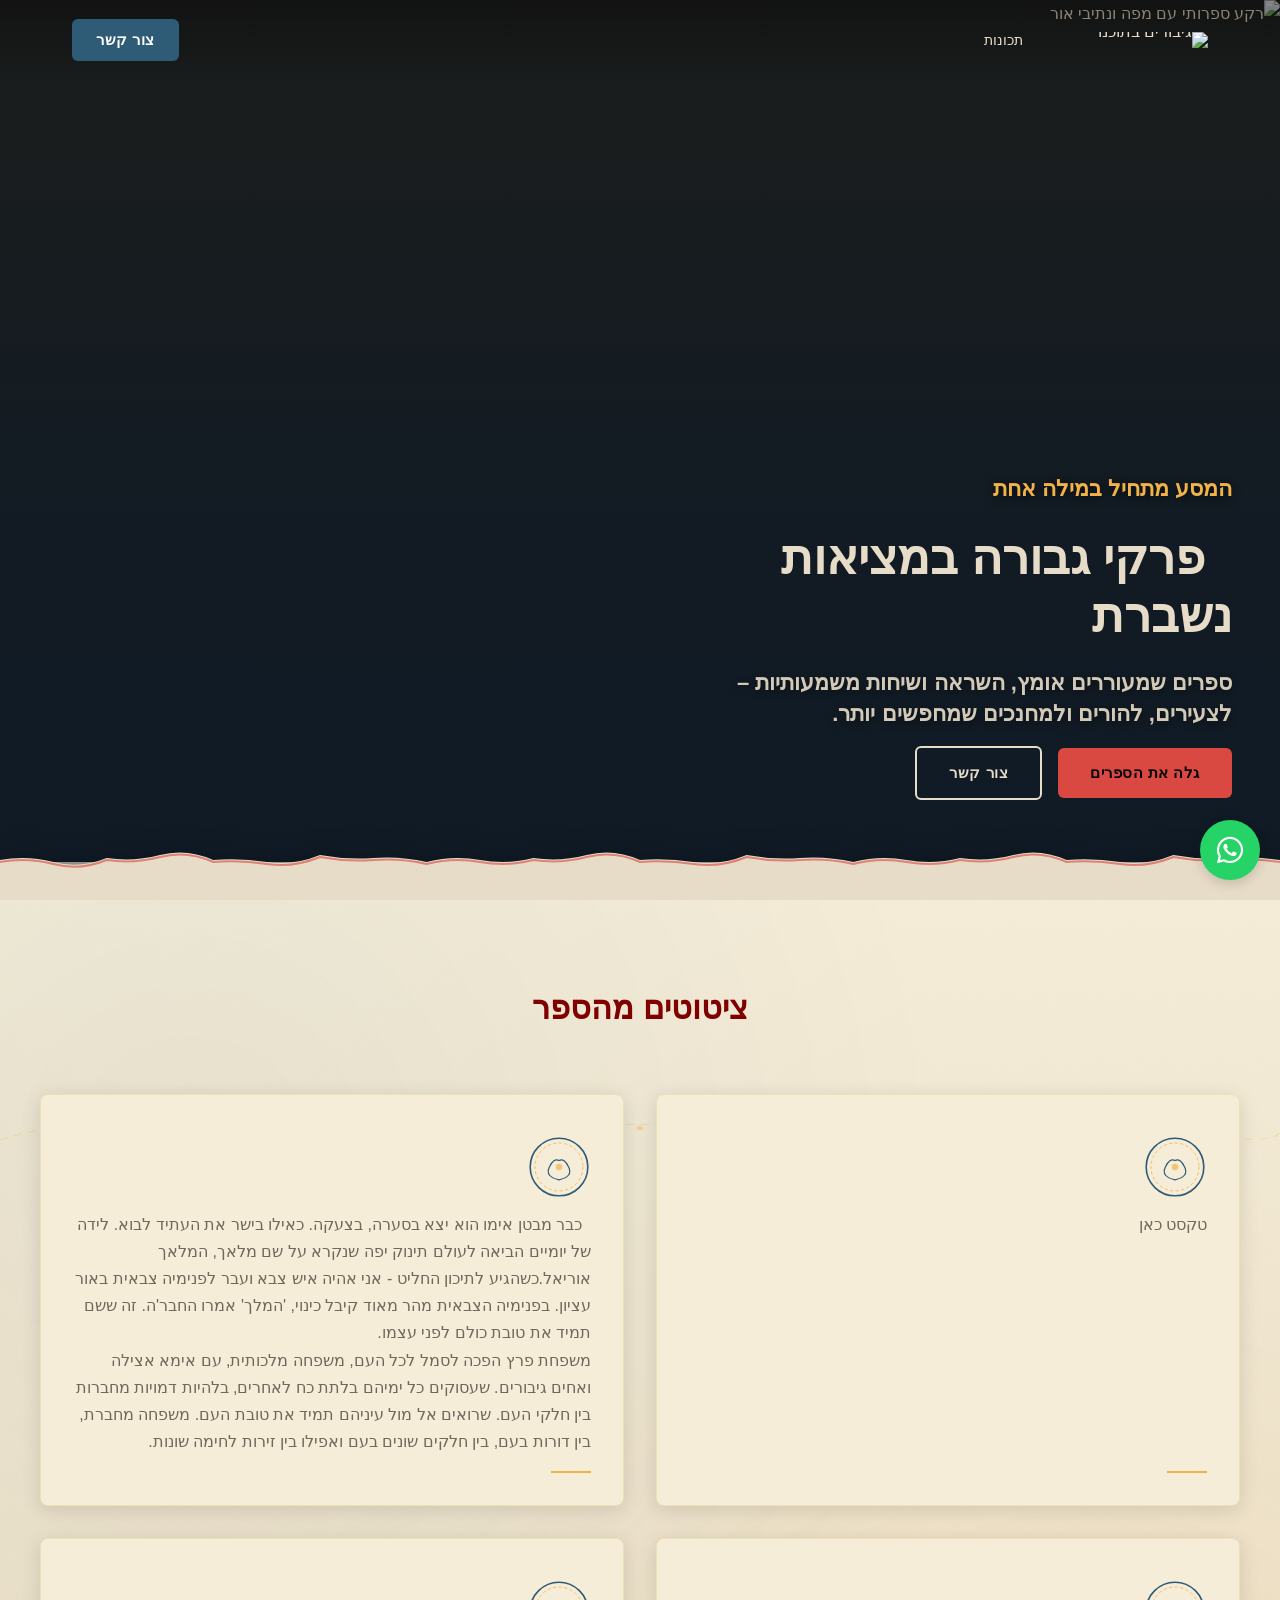
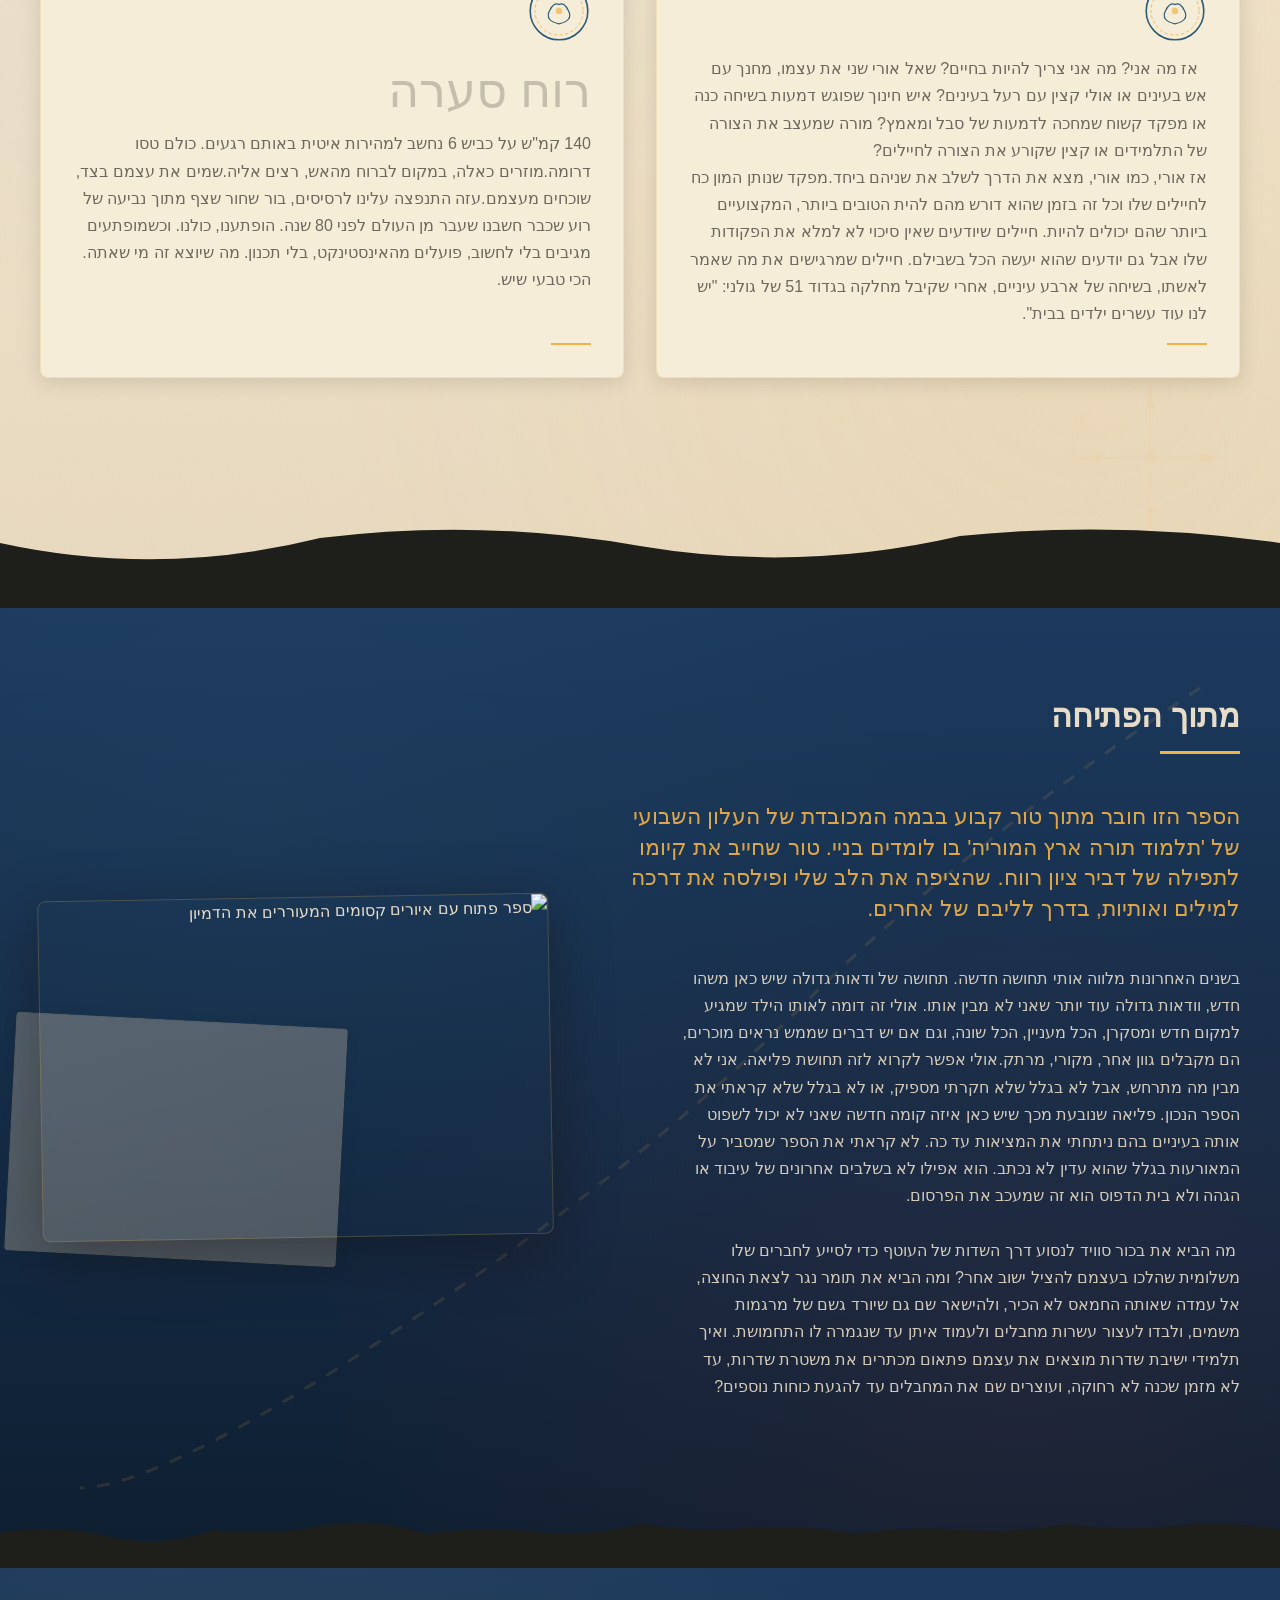
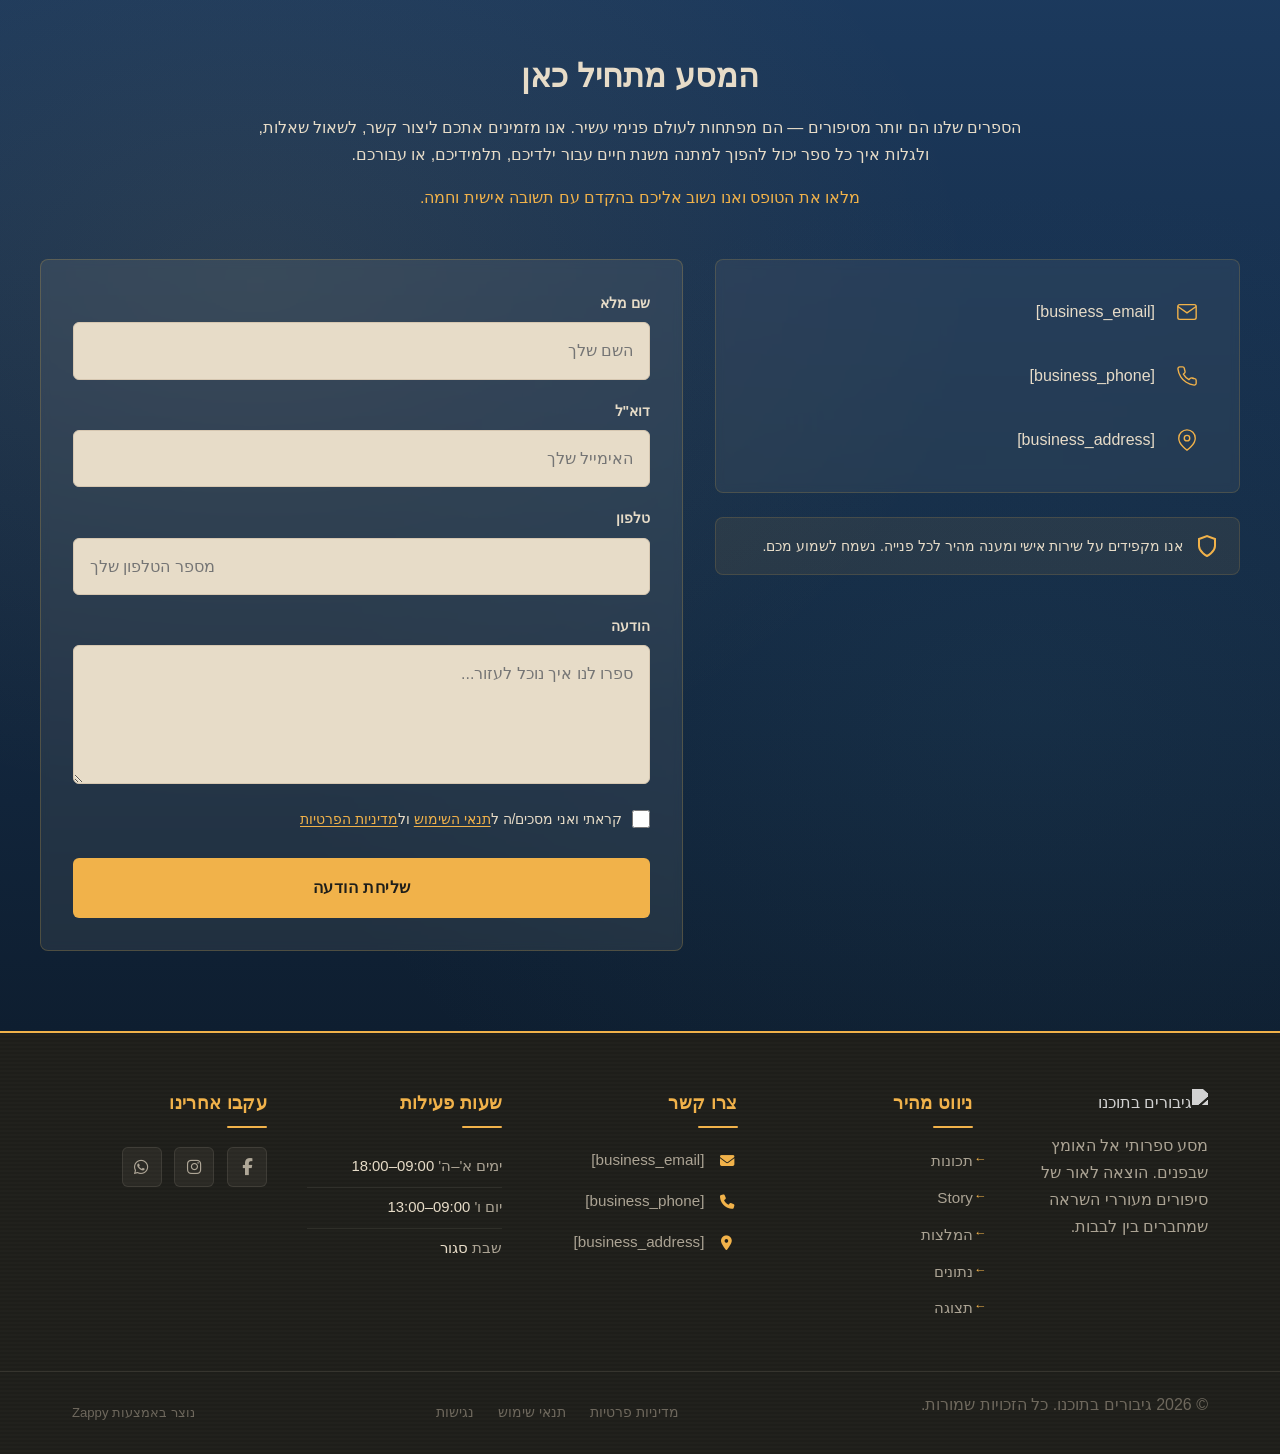
==== public/index.html @ abe79fe6 "Background sync: Progressive GitHub Sync" ====
<!doctype html><html dir="rtl" lang="he"><head><meta charset="UTF-8"><meta content="width=device-width,initial-scale=1" name="viewport"><meta content="index, follow" name="robots"><title>גלה את גיבורי העל שבתוכך — גיבורים בתוכנו</title><meta content="ספרים מעוררי השראה שמשנים חיים. הוצאה לאור עצמאית בקינדל שמביאה סיפורי גבורה יומיומית לכל בית. כנסו עכשיו וגלו את הגיבור שבכם במחיר השקה מיוחד." name="description"><meta content="kindle direct publishing, kindle book publishing, הוצאה לאור בקינדל, ספרי השראה, גיבורים בתוכנו" name="keywords"><link href="/assets/favicon.ico" rel="icon" type="image/x-icon"><link href="/assets/favicon-16x16.png" rel="icon" type="image/png" sizes="16x16"><link href="/assets/favicon-32x32.png" rel="icon" type="image/png" sizes="32x32"><link href="/assets/favicon-48x48.png" rel="icon" type="image/png" sizes="48x48"><link href="/assets/favicon-192x192.png" rel="icon" type="image/png" sizes="192x192"><link href="/assets/favicon-512x512.png" rel="icon" type="image/png" sizes="512x512"><link href="/assets/apple-touch-icon.png" rel="apple-touch-icon"><script>!function(){"use strict";var t="b66ccec0-6210-4444-8ba0-320ddfac6a34",e="https://api.zappy5.com/api/analytics/track",a=18e5,n=2592e6,o=!0,i=!0,r=!0;var s=function(){var e="zappy_visitor_"+t,a=null;try{if(a=localStorage.getItem(e)){var o=JSON.parse(a),i=Date.now();if(i-o.created<n)return o.lastSeen=i,localStorage.setItem(e,JSON.stringify(o)),o.id}}catch(t){console.warn("Zappy Analytics: LocalStorage not available")}var r="zv_"+Date.now()+"_"+Math.random().toString(36).substr(2,9);try{localStorage.setItem(e,JSON.stringify({id:r,created:Date.now(),lastSeen:Date.now()}))}catch(t){}return r}(),c=function(){var e="zappy_session_"+t,n=null;try{if(n=sessionStorage.getItem(e)){var o=JSON.parse(n),i=Date.now();if(i-o.timestamp<a)return o.timestamp=i,sessionStorage.setItem(e,JSON.stringify(o)),o.id}}catch(t){console.warn("Zappy Analytics: SessionStorage not available")}var r="zs_"+Date.now()+"_"+Math.random().toString(36).substr(2,9);try{sessionStorage.setItem(e,JSON.stringify({id:r,timestamp:Date.now()}))}catch(t){}return r}();function l(a,n){n=n||{};var o={website_id:t,event_type:a,page_path:window.location.pathname,referrer:document.referrer||"direct",visitor_id:s,session_id:c,metadata:n};if(navigator.sendBeacon){var i=new Blob([JSON.stringify(o)],{type:"application/json"});navigator.sendBeacon(e,i)}else fetch(e,{method:"POST",headers:{"Content-Type":"application/json"},body:JSON.stringify(o),keepalive:!0}).catch(function(t){console.warn("Zappy Analytics: Failed to track event",t)})}o&&l("pageview",{title:document.title,url:window.location.href}),i&&document.addEventListener("click",function(t){var e=t.target;if("BUTTON"===e.tagName||e.closest("button")){var a="BUTTON"===e.tagName?e:e.closest("button");l("click",{element:"button",text:a.textContent.trim().substring(0,100),id:a.id||null,class:a.className||null})}else if("A"===e.tagName||e.closest("a")){var n="A"===e.tagName?e:e.closest("a");l("navigation",{element:"link",text:n.textContent.trim().substring(0,100),href:n.href,external:n.hostname!==window.location.hostname})}},!0),r&&document.addEventListener("submit",function(t){var e=t.target;l("form_submit",{form_id:e.id||null,form_name:e.name||null,form_action:e.action||null,form_method:e.method||"GET"})},!0);var d=Date.now();window.addEventListener("beforeunload",function(){l("page_unload",{time_on_page:Math.floor((Date.now()-d)/1e3),page_path:window.location.pathname})}),window.zappyAnalytics={track:l,getVisitorId:function(){return s},getSessionId:function(){return c}}}()</script><meta content="גלה את גיבורי העל שבתוכך — גיבורים בתוכנו" property="og:title"><meta content="ספרים מעוררי השראה שמשנים חיים. הוצאה לאור עצמאית בקינדל שמביאה סיפורי גבורה יומיומית לכל בית. כנסו עכשיו וגלו את הגיבור שבכם במחיר השקה מיוחד." property="og:description"><meta content="summary_large_image" name="twitter:card"><meta content="גלה את גיבורי העל שבתוכך — גיבורים בתוכנו" name="twitter:title"><meta content="ספרים מעוררי השראה שמשנים חיים. הוצאה לאור עצמאית בקינדל שמביאה סיפורי גבורה יומיומית לכל בית. כנסו עכשיו וגלו את הגיבור שבכם במחיר השקה מיוחד." name="twitter:description"><meta content="website" property="og:type"><meta content="he_IL" property="og:locale"><link href="https://cdnjs.cloudflare.com/ajax/libs/font-awesome/6.4.0/css/all.min.css" rel="stylesheet"><style>.skip-link{position:absolute;top:0;left:0;transform:translateY(-200%);padding:12px 18px;background:var(--bg-dark,#1a1a1a);color:var(--text-light,#fff);font-weight:600;border-radius:0 0 8px 0;z-index:10000}.skip-link:focus{transform:none;outline:2px solid var(--ring,#fff);outline-offset:2px}:focus-visible{outline:2px solid var(--ring,currentColor);outline-offset:3px}</style><link href="/assets/favicon.ico" rel="icon" type="image/x-icon"><link href="/assets/favicon-16x16.png" rel="icon" type="image/png" sizes="16x16"><link href="/assets/favicon-32x32.png" rel="icon" type="image/png" sizes="32x32"><link href="/assets/favicon-48x48.png" rel="icon" type="image/png" sizes="48x48"><link href="/assets/favicon-192x192.png" rel="icon" type="image/png" sizes="192x192"><link href="/assets/favicon-512x512.png" rel="icon" type="image/png" sizes="512x512"><link href="/assets/apple-touch-icon.png" rel="apple-touch-icon"><link href="https://cdn.jsdelivr.net/npm/vanilla-cookieconsent@3/dist/cookieconsent.css" rel="stylesheet"><script src="https://cdn.jsdelivr.net/npm/vanilla-cookieconsent@3/dist/cookieconsent.umd.js"></script><script src="https://cdn.jsdelivr.net/gh/mickidum/acc_toolbar/acctoolbar/acctoolbar.min.js"></script><link href="/styles.css" rel="stylesheet"><script>window.ZAPPY_WEBSITE_ID="b66ccec0-6210-4444-8ba0-320ddfac6a34",window.ZAPPY_API_BASE="https://api.zappy5.com"</script><style id="zappy-dropdown-submenu-styles">#navMenu li:has(.sub-menu),.nav-menu li:has(.sub-menu),.navbar li:has(.sub-menu),nav li:has(.sub-menu){position:relative}#navMenu .sub-menu,.nav-menu .sub-menu,.navbar .sub-menu,nav .sub-menu{display:block!important;position:absolute!important;top:100%;left:0;min-width:220px;background:#fff;border-radius:8px;box-shadow:0 8px 25px rgba(0,0,0,.15);padding:8px 0;opacity:0;visibility:hidden;transform:translateY(10px);transition:all .3s ease;z-index:1000;list-style:none;pointer-events:none}#navMenu li:hover>.sub-menu,.nav-menu li:hover>.sub-menu,.navbar li:hover>.sub-menu,nav li:hover>.sub-menu{opacity:1!important;visibility:visible!important;transform:translateY(0)!important;pointer-events:auto!important}.sub-menu li{list-style:none;margin:0;padding:0}.sub-menu a{display:block!important;padding:10px 16px!important;color:var(--text-dark,#333)!important;font-weight:500;text-decoration:none;white-space:nowrap;transition:background-color .2s}.sub-menu .zappy-nav-child>a{padding-left:28px!important;font-size:.9em!important;opacity:.85!important}[dir=rtl] .sub-menu .zappy-nav-child>a,html[lang=ar] .sub-menu .zappy-nav-child>a,html[lang=he] .sub-menu .zappy-nav-child>a{padding-left:10px!important;padding-right:28px!important}.sub-menu .zappy-nav-parent>a{font-weight:600!important}.sub-menu a:hover{background-color:#f5f5f5}[dir=rtl] .nav-menu .sub-menu,[dir=rtl] .navbar .sub-menu,[dir=rtl] nav .sub-menu,html[lang=ar] .nav-menu .sub-menu,html[lang=ar] .navbar .sub-menu,html[lang=ar] nav .sub-menu,html[lang=he] .nav-menu .sub-menu,html[lang=he] .navbar .sub-menu,html[lang=he] nav .sub-menu{left:auto!important;right:0!important}.sub-menu:empty,.sub-menu:not(:has(li)):not(:has(> a)),.sub-menu:not(:has(li:not(.zappy-hidden-menu-item))):not(:has(> a)){display:none!important;opacity:0!important;visibility:hidden!important;pointer-events:none!important}li:has(.menu-group-title):hover>.sub-menu{opacity:1!important;visibility:visible!important;transform:translateY(0)!important;pointer-events:auto!important}#navMenu>li>.menu-group-title,.nav-menu>li>.menu-group-title{display:inline-block;padding:.5rem 1rem;cursor:default;user-select:none}@media (max-width:768px){#navMenu .sub-menu,.nav-menu .sub-menu,.navbar .sub-menu,nav .sub-menu{position:static!important;transform:none!important;box-shadow:none!important;background:0 0!important;max-height:0;overflow:hidden;opacity:0;visibility:hidden;transition:max-height .3s ease,opacity .3s ease;padding:0!important;border-radius:0!important}#navMenu .sub-menu.mobile-expanded,.nav-menu .sub-menu.mobile-expanded,.navbar .sub-menu.mobile-expanded{max-height:none!important;overflow-y:visible!important;opacity:1!important;visibility:visible!important;padding:8px 0 8px 16px!important}[dir=rtl] .sub-menu.mobile-expanded,html[lang=he] .sub-menu.mobile-expanded{padding:8px 16px 8px 0!important}#navMenu li:hover>.sub-menu,.nav-menu li:hover>.sub-menu,.navbar li:hover>.sub-menu,nav li:hover>.sub-menu{opacity:0;visibility:hidden;pointer-events:none}#navMenu li>.sub-menu.mobile-expanded,.nav-menu li>.sub-menu.mobile-expanded,.navbar li>.sub-menu.mobile-expanded,nav li>.sub-menu.mobile-expanded{opacity:1!important;visibility:visible!important;pointer-events:auto!important}#navMenu li:has(.sub-menu),.nav-menu li:has(.sub-menu),.navbar li:has(.sub-menu),nav li:has(.sub-menu){display:flex!important;flex-wrap:wrap!important;align-items:center!important;position:relative!important;min-height:44px!important}#navMenu li:has(.sub-menu)>a,.nav-menu li:has(.sub-menu)>a,.navbar li:has(.sub-menu)>a,nav li:has(.sub-menu)>a{flex:1!important;min-width:0!important}#navMenu li:has(.sub-menu)>.menu-group-title,.nav-menu li:has(.sub-menu)>.menu-group-title,.navbar li:has(.sub-menu)>.menu-group-title,nav li:has(.sub-menu)>.menu-group-title{flex:1!important;min-width:0!important;padding:0!important;line-height:inherit!important}#navMenu li:has(.sub-menu)>.sub-menu,.nav-menu li:has(.sub-menu)>.sub-menu,.navbar li:has(.sub-menu)>.sub-menu,nav li:has(.sub-menu)>.sub-menu{flex-basis:100%!important;width:100%!important}#navMenu li:has(.sub-menu)>a [class*=arrow],#navMenu li:has(.sub-menu)>a [class*=chevron],.nav-menu li:has(.sub-menu)>a .fa-angle-down,.nav-menu li:has(.sub-menu)>a .fa-chevron-down,.nav-menu li:has(.sub-menu)>a [class*=arrow],.nav-menu li:has(.sub-menu)>a [class*=chevron],nav li:has(.sub-menu)>a [class*=arrow],nav li:has(.sub-menu)>a [class*=chevron]{display:none!important;visibility:hidden!important}.mobile-submenu-toggle{display:flex!important;align-items:center!important;justify-content:center!important;width:44px!important;height:auto!important;background:0 0!important;border:none!important;cursor:pointer!important;color:var(--text-light)!important;position:static!important;flex-shrink:0!important;align-self:stretch!important;z-index:2!important;padding:0!important;margin:0!important}.mobile-submenu-toggle::after{content:''!important;width:0!important;height:0!important;border-left:6px solid transparent!important;border-right:6px solid transparent!important;border-top:7px solid currentColor!important;transition:transform .3s ease!important}.mobile-submenu-toggle.expanded::after{transform:rotate(180deg)!important}.sub-menu a{padding:10px 0!important;display:block!important;color:var(--text-light)!important;white-space:normal!important}.sub-menu .zappy-nav-child>a{padding-left:28px!important;font-size:.9em!important;opacity:.85!important}[dir=rtl] .sub-menu .zappy-nav-child>a,html[lang=ar] .sub-menu .zappy-nav-child>a,html[lang=he] .sub-menu .zappy-nav-child>a{padding-left:0!important;padding-right:28px!important}.sub-menu .zappy-nav-parent>a{font-weight:600!important}#navMenu.active,.nav-menu.active{max-width:100vw!important;overflow-x:hidden!important;box-sizing:border-box!important}.navbar .sub-menu li a,.zappy-products-dropdown .sub-menu a,nav.navbar .sub-menu li a{color:var(--text-light)!important}}@media (min-width:769px){.mobile-submenu-toggle{display:none!important}}</style><style id="zappy-widget-visibility">html[dir=rtl] .whatsapp-float{right:20px!important;left:auto!important}html:not([dir]) .whatsapp-float,html[dir=ltr] .whatsapp-float{left:20px!important;right:auto!important}html[dir=rtl] #mic-access-tool-general-button,html[dir=rtl] #mic-init-access-tool #mic-access-tool-general-button,html[dir=rtl] #mic-init-access-tool .mic-access-tool-general-button,html[dir=rtl] ._access-icon,html[dir=rtl] .mic-access-tool-general-button{left:20px!important;right:auto!important}html:not([dir]) #mic-access-tool-general-button,html:not([dir]) #mic-init-access-tool #mic-access-tool-general-button,html:not([dir]) #mic-init-access-tool .mic-access-tool-general-button,html:not([dir]) ._access-icon,html:not([dir]) .mic-access-tool-general-button,html[dir=ltr] #mic-access-tool-general-button,html[dir=ltr] #mic-init-access-tool #mic-access-tool-general-button,html[dir=ltr] #mic-init-access-tool .mic-access-tool-general-button,html[dir=ltr] ._access-icon,html[dir=ltr] .mic-access-tool-general-button{right:20px!important;left:auto!important}@media (max-width:768px){.whatsapp-float{display:flex!important}}@media (min-width:769px){.whatsapp-float{display:flex!important}}@media (max-width:768px){#mic-access-tool-general-button,#mic-init-access-tool #mic-access-tool-general-button,#mic-init-access-tool .mic-access-tool-general-button,._access-icon,.mic-access-tool-general-button{display:flex!important;visibility:visible!important;opacity:1!important;pointer-events:auto!important}#mic-access-tool-box.opened-mic-access-tool,#mic-init-access-tool #mic-access-tool-box.opened-mic-access-tool,.mic-access-tool-box.opened-mic-access-tool{visibility:visible!important;opacity:1!important;pointer-events:auto!important}}@media (min-width:769px){#mic-access-tool-general-button,#mic-init-access-tool #mic-access-tool-general-button,#mic-init-access-tool .mic-access-tool-general-button,._access-icon,.mic-access-tool-general-button{display:flex!important;visibility:visible!important;opacity:1!important;pointer-events:auto!important}#mic-access-tool-box.opened-mic-access-tool,#mic-init-access-tool #mic-access-tool-box.opened-mic-access-tool,.mic-access-tool-box.opened-mic-access-tool{visibility:visible!important;opacity:1!important;pointer-events:auto!important}}</style></head><body><a href="#main" class="skip-link">דלג לתוכן הראשי</a><nav class="navbar" dir="rtl"><button class="mobile-toggle" aria-label="Menu" id="mobileToggle"><svg viewBox="0 0 24 24" class="hamburger-icon" fill="none" height="24" width="24"><path d="M3 12h18M3 6h18M3 18h18" stroke="currentColor" stroke-width="2" stroke-linecap="round"></path></svg> <svg viewBox="0 0 24 24" class="close-icon" fill="none" height="24" width="24" style="display:none"><path d="M18 6L6 18M6 6l12 12" stroke="currentColor" stroke-width="2" stroke-linecap="round"></path></svg></button> <button class="phone-header-btn" aria-label="Call" data-phone="[business_phone]"><svg viewBox="0 0 24 24" fill="currentColor" height="20" width="20"><path d="M22 16.92v3a2 2 0 0 1-2.18 2 19.79 19.79 0 0 1-8.63-3.07 19.5 19.5 0 0 1-6-6 19.79 19.79 0 0 1-3.07-8.67A2 2 0 0 1 4.11 2h3a2 2 0 0 1 2 1.72 12.84 12.84 0 0 0 .7 2.81 2 2 0 0 1-.45 2.11L8.09 9.91a16 16 0 0 0 6 6l1.27-1.27a2 2 0 0 1 2.11-.45 12.84 12.84 0 0 0 2.81.7A2 2 0 0 1 22 16.92z"></path></svg></button><div class="nav-container"><div class="nav-right-group"><div class="nav-brand"><a href="/" class="logo-link"><img alt="גיבורים בתוכנו" class="logo" src="/assets/site-----image-1.webp"></a></div><ul class="nav-menu" id="navMenu"><li><a href="#features">תכונות</a></li></ul></div><div class="nav-cta-container"><a href="#contact" class="nav-cta-btn">צור קשר</a></div></div></nav><script>window.addEventListener("load",function(){const e=document.querySelector(".navbar, nav, header");if(!e)return void console.log("[Navbar] Navbar element not found");let t=document.getElementById("mobileToggle")||document.querySelector(".mobile-toggle")||document.querySelector(".hamburger")||document.querySelector(".hamburger-menu")||document.querySelector(".menu-toggle")||document.querySelector(".burger-menu")||document.querySelector('[aria-label="Menu"]')||document.querySelector('[aria-label="תפריט"]');const n=document.querySelector(".phone-header-btn"),o=window.getComputedStyle(e);let r=o.backgroundColor;if(console.log("[Navbar] Initial navbar background:",r),"transparent"===r||"rgba(0, 0, 0, 0)"===r||r.startsWith("rgba")&&r.includes(", 0)")){const e=o.backgroundImage;if(e&&"none"!==e)console.log("[Navbar] Navbar has background image/gradient, using dark text"),r="rgb(240, 240, 240)";else{const e=window.getComputedStyle(document.body).backgroundColor;console.log("[Navbar] Navbar transparent, using body background:",e),r=e}}const a=r.match(/\d+/g);if(a&&a.length>=3){const e=(.299*parseInt(a[0])+.587*parseInt(a[1])+.114*parseInt(a[2]))/255;console.log("[Navbar] Mobile button colors preserved from Claude CSS (luminance:",e.toFixed(2)+")");const o=document.createElement("style");o.id="zappy-mobile-nav-fix";document.documentElement.lang;document.documentElement.dir,o.textContent='\n        /* Hide mobile buttons on desktop, show only on mobile */\n        @media (min-width: 769px) {\n          .mobile-toggle,\n          .phone-header-btn {\n            display: none !important;\n          }\n        }\n        \n        /* Show and position mobile buttons correctly on mobile */\n        @media (max-width: 768px) {\n          .navbar,\n          nav.navbar {\n            min-height: 70px !important;\n          }\n\n          .mobile-toggle,\n          .phone-header-btn {\n            position: absolute !important;\n            top: 0 !important;\n            bottom: 0 !important;\n            margin-top: auto !important;\n            margin-bottom: auto !important;\n            transform: none !important;\n            z-index: 1001 !important;\n            display: flex !important;\n            align-items: center !important;\n            justify-content: center !important;\n            width: 36px !important;\n            height: 36px !important;\n            border-radius: 50% !important;\n            border: none !important;\n            cursor: pointer !important;\n            padding: 6px !important;\n            background: none !important;\n            color: var(--nav-text, var(--text-light)) !important;\n            touch-action: manipulation !important;\n            -webkit-tap-highlight-color: transparent !important;\n          }\n\n          html[data-zappy-site-type="ecommerce"] .phone-header-btn,\n          body[data-zappy-site-type="ecommerce"] .phone-header-btn,\n          html[data-zappy-site-type="ecommerce"] header .phone-header-btn,\n          html[data-zappy-site-type="ecommerce"] nav .phone-header-btn {\n            display: none !important;\n            visibility: hidden !important;\n            width: 0 !important;\n            height: 0 !important;\n            min-width: 0 !important;\n            overflow: hidden !important;\n          }\n          \n          /* LTR positioning (default): hamburger LEFT, phone RIGHT */\n          html:not([dir="rtl"]):not([lang="he"]):not([lang="ar"]) .mobile-toggle,\n          html[dir="ltr"] .mobile-toggle {\n            left: 12px !important;\n            right: auto !important;\n          }\n          html:not([dir="rtl"]):not([lang="he"]):not([lang="ar"]) .phone-header-btn,\n          html[dir="ltr"] .phone-header-btn {\n            right: 12px !important;\n            left: auto !important;\n          }\n          \n          /* RTL positioning: hamburger RIGHT, phone LEFT */\n          html[dir="rtl"] .mobile-toggle,\n          html[lang="he"] .mobile-toggle,\n          html[lang="ar"] .mobile-toggle {\n            right: 12px !important;\n            left: auto !important;\n          }\n          html[dir="rtl"] .phone-header-btn,\n          html[lang="he"] .phone-header-btn,\n          html[lang="ar"] .phone-header-btn {\n            left: 12px !important;\n            right: auto !important;\n          }\n          \n          /* CRITICAL: Ensure nav-container has min-height on mobile */\n          /* All children are positioned absolutely/fixed on mobile, so height:auto collapses to 0 */\n          .nav-container {\n            min-height: 70px !important;\n            position: relative !important;\n          }\n          \n          /* Ensure SVG icons are properly sized and inherit color */\n          .mobile-toggle svg,\n          .phone-header-btn svg {\n            width: 24px !important;\n            height: 24px !important;\n            /* Don\'t force display - let JavaScript control hamburger/close toggle */\n          }\n          \n          /* Reset nav-cta-container on mobile - remove desktop box-shadow/padding */\n          /* that creates a visible ghost box when CTA button is hidden */\n          .nav-cta-container {\n            box-shadow: none !important;\n            padding: 0 !important;\n          }\n          \n          /* Hide nav-cta-container entirely on mobile when there\'s no lang-switcher */\n          /* (only the CTA button is inside, and it\'s hidden on mobile) */\n          .nav-cta-container:not(:has(.lang-switcher)) {\n            display: none !important;\n          }\n          \n          /* CRITICAL: Prevent hero image fade gradient from bleeding over headline text */\n          /* The .image-fade-gradient has bottom: -30px (extends below parent) */\n          /* On mobile stacked layout, this overlaps the h1 text below the image */\n          .hero-image-column {\n            overflow: hidden !important;\n          }\n          .image-fade-gradient {\n            bottom: 0 !important;\n          }\n          \n          /* Hide desktop language switcher on mobile - hamburger menu handles it */\n          /* High specificity to override stored CSS */\n          .lang-switcher,\n          .nav-cta-container .lang-switcher,\n          .nav-container .lang-switcher,\n          .navbar .lang-switcher,\n          .navbar .nav-cta-container .lang-switcher {\n            display: none !important;\n          }\n        }\n      ';const r=document.getElementById("zappy-mobile-nav-fix");r&&r.remove(),document.head.appendChild(o),console.log("[Navbar] Critical CSS injected for mobile nav positioning");const i=window.innerWidth<=768;if(t){const e=t.querySelector(".hamburger-icon"),n=t.querySelector(".close-icon");e&&(e.style.setProperty("width","24px","important"),e.style.setProperty("height","24px","important"),e.style.setProperty("display","block","important")),n&&(n.style.setProperty("width","24px","important"),n.style.setProperty("height","24px","important"),n.style.setProperty("display","none","important")),i?(t.style.setProperty("position","absolute","important"),t.style.setProperty("top","0","important"),t.style.setProperty("bottom","0","important"),t.style.setProperty("margin-top","auto","important"),t.style.setProperty("margin-bottom","auto","important"),t.style.setProperty("transform","none","important"),t.style.setProperty("z-index","1001","important"),t.style.removeProperty("left"),t.style.removeProperty("right"),console.log("[Navbar] Mobile toggle positioning applied (mobile viewport)")):(t.style.removeProperty("position"),t.style.removeProperty("top"),t.style.removeProperty("transform"),t.style.removeProperty("z-index"),t.style.removeProperty("left"),t.style.removeProperty("right"),console.log("[Navbar] Desktop viewport - cleared mobile toggle inline positioning"))}if(n){const e=n.querySelector("svg");e&&(e.style.width="24px",e.style.height="24px",e.setAttribute("width","24"),e.setAttribute("height","24")),i?(n.style.setProperty("position","absolute","important"),n.style.setProperty("top","0","important"),n.style.setProperty("bottom","0","important"),n.style.setProperty("margin-top","auto","important"),n.style.setProperty("margin-bottom","auto","important"),n.style.setProperty("transform","none","important"),n.style.setProperty("z-index","1001","important"),n.style.removeProperty("left"),n.style.removeProperty("right"),console.log("[Navbar] Phone button positioning applied (mobile viewport)")):(n.style.removeProperty("position"),n.style.removeProperty("top"),n.style.removeProperty("transform"),n.style.removeProperty("z-index"),n.style.removeProperty("left"),n.style.removeProperty("right"),console.log("[Navbar] Desktop viewport - cleared phone button inline positioning"))}}else console.log("[Navbar] Could not parse background color:",r);t=document.getElementById("mobileToggle")||document.querySelector(".mobile-toggle")||document.querySelector(".hamburger")||document.querySelector(".hamburger-menu")||document.querySelector(".menu-toggle")||document.querySelector(".burger-menu")||document.querySelector('[aria-label="Menu"]')||document.querySelector('[aria-label="תפריט"]');const i=document.getElementById("navMenu")||document.querySelector(".nav-menu")||document.querySelector(".nav-links")||document.querySelector("nav ul:not(.submenu)");if(!t||!i)return void console.log("[Navbar] Mobile toggle or menu not found:",{toggle:!!t,menu:!!i});i.id||(i.id="navMenu"),console.log("[Navbar] Initializing mobile menu...");const l=t.cloneNode(!0);t.parentNode.replaceChild(l,t);var s=0;function p(e){var t=Date.now();t-s<300||(s=t,function(e){e.preventDefault(),e.stopPropagation();const t=l.querySelector(".hamburger-icon"),n=l.querySelector(".close-icon");i.classList.contains("active")?(i.classList.remove("active"),t&&t.style.setProperty("display","block","important"),n&&n.style.setProperty("display","none","important"),document.body.style.overflow="",console.log("[Navbar] Menu closed")):(i.classList.add("active"),t&&t.style.setProperty("display","none","important"),n&&n.style.setProperty("display","block","important"),document.body.style.overflow="hidden",console.log("[Navbar] Menu opened"))}(e))}l.addEventListener("click",p),l.addEventListener("touchend",p),i.querySelectorAll("a").forEach(function(e){e.addEventListener("click",function(){if("#"===this.getAttribute("href"))return;const e=l.querySelector(".hamburger-icon"),t=l.querySelector(".close-icon");i.classList.remove("active"),e&&e.style.setProperty("display","block","important"),t&&t.style.setProperty("display","none","important"),document.body.style.overflow="",console.log("[Navbar] Menu closed (link clicked)")})});var m=i.querySelectorAll(".dropdown-toggle");m.forEach(function(e){e.addEventListener("click",function(e){e.preventDefault(),e.stopPropagation();var t=this.closest(".nav-dropdown");t&&(t.parentNode.querySelectorAll(".nav-dropdown.open").forEach(function(e){e!==t&&e.classList.remove("open")}),t.classList.toggle("open"),console.log("[Navbar] Dropdown toggled:",t.classList.contains("open")?"open":"closed"))})}),document.addEventListener("click",function(e){e.target.closest(".nav-dropdown")||document.querySelectorAll(".nav-dropdown.open").forEach(function(e){e.classList.remove("open")})}),console.log("[Navbar] Dropdown handlers initialized for "+m.length+" dropdowns"),n&&n.addEventListener("click",function(){const e=document.querySelectorAll('a[href^="tel:"]'),t=e.length>0?e[0].getAttribute("href").replace("tel:",""):"[business_phone]";window.location.href="tel:"+t,console.log("[Navbar] Phone button clicked")}),console.log("[Navbar] Mobile menu initialized successfully")})</script><main id="main"><section class="index-hero-section" data-band-index="0" data-layout-spec="בית-hero" id="hero" data-hero-type="fullscreen-scrim"><div class="hero-bg-layer" aria-hidden="true"><img alt="רקע ספרותי עם מפה ונתיבי אור" class="hero-bg-img" src="/assets/site-index-hero-image-1.webp" data-context="An evocative reading-world scene: an open book on textured paper surfaces blending into a hand-drawn map-like landscape, with warm light and subtle route markings, dark cinematic overlay, parchment texture, and faint constellation-route marks embedded into the background image itself." data-element-id="img-1781015473075-3slcj1a6w" data-element-type="image" data-placeholder="index-hero-image-1" height="600" loading="eager" width="1200" data-hero-background="true" data-hero-bg="true" fetchpriority="high"></div><div class="hero-scrim" aria-hidden="true"></div><div class="hero-content"><h3 class="hero-cue">המסע מתחיל במילה אחת</h3><h1 class="hero-title">&nbsp; פרקי גבורה במציאות נשברת&nbsp;&nbsp;</h1><h3 class="hero-subtitle">ספרים שמעוררים אומץ, השראה ושיחות משמעותיות – לצעירים, להורים ולמחנכים שמחפשים יותר.</h3><div class="hero-cta-group"><a href="#books" class="btn btn-primary" data-element-id="btn-1781015473066-f8ieb8i0w" data-element-type="button" data-native-element="true" style="color:rgb(0, 0, 0) !important;outline:none">גלה את הספרים</a> <a href="#contact" class="btn btn-secondary" data-element-id="btn-1781015473066-ebumq81hi" data-element-type="button" data-native-element="true">צור קשר</a></div></div><div class="hero-divider-wrapper"><svg viewBox="0 0 1200 80" xmlns="http://www.w3.org/2000/svg" preserveAspectRatio="none" aria-hidden="true" data-no-icon-edit="true"><path d="M0,80 L0,40 Q25,35 50,42 T100,38 Q125,42 150,35 T200,40 Q225,38 250,42 T300,35 Q325,40 350,38 T400,42 Q425,35 450,40 T500,38 Q525,42 550,35 T600,40 Q625,38 650,42 T700,35 Q725,40 750,38 T800,42 Q825,35 850,40 T900,38 Q925,42 950,35 T1000,40 Q1025,38 1050,42 T1100,35 Q1125,40 1150,38 T1200,40 L1200,80 Z" fill="var(--bg-light)"></path><path d="M0,42 Q25,37 50,44 T100,40 Q125,44 150,37 T200,42 Q225,40 250,44 T300,37 Q325,42 350,40 T400,44 Q425,37 450,42 T500,40 Q525,44 550,37 T600,42 Q625,40 650,44 T700,37 Q725,42 750,40 T800,44 Q825,37 850,42 T900,40 Q925,44 950,37 T1000,42 Q1025,40 1050,44 T1100,37 Q1125,42 1150,40 T1200,42" fill="var(--bg-light)" stroke="var(--secondary)" stroke-width="2" opacity="0.6"></path></svg></div></section><section class="index-features-section" data-band-index="1" data-layout-spec="בית-features" id="features" style="min-height:1308.14px !important"><div class="section-parchment-overlay" aria-hidden="true"></div><div class="compass-watermark" aria-hidden="true" data-no-icon-edit="true"><svg viewBox="0 0 200 200" xmlns="http://www.w3.org/2000/svg"><circle cx="100" cy="100" r="85" fill="none" opacity="0.4" stroke="var(--accent)" stroke-width="1.5"></circle><circle cx="100" cy="100" r="70" fill="none" opacity="0.3" stroke="var(--accent)" stroke-width="0.75"></circle><circle cx="100" cy="100" r="55" fill="none" opacity="0.2" stroke="var(--accent)" stroke-width="0.5"></circle><line opacity="0.5" stroke="var(--accent)" stroke-width="1.5" x1="100" x2="100" y1="15" y2="185"></line><line opacity="0.5" stroke="var(--accent)" stroke-width="1.5" x1="15" x2="185" y1="100" y2="100"></line><line opacity="0.25" stroke="var(--accent)" stroke-width="0.75" x1="40" x2="160" y1="40" y2="160"></line><line opacity="0.25" stroke="var(--accent)" stroke-width="0.75" x1="160" x2="40" y1="40" y2="160"></line><polygon fill="var(--accent)" opacity="0.6" points="100,20 95,45 105,45"></polygon><polygon fill="var(--accent)" opacity="0.6" points="100,180 95,155 105,155"></polygon><polygon fill="var(--accent)" opacity="0.6" points="20,100 45,95 45,105"></polygon><polygon fill="var(--accent)" opacity="0.6" points="180,100 155,95 155,105"></polygon><circle cx="100" cy="100" r="6" fill="var(--accent)" opacity="0.5"></circle></svg></div><div class="map-path-line" aria-hidden="true" data-no-icon-edit="true"><svg viewBox="0 0 1200 120" xmlns="http://www.w3.org/2000/svg" preserveAspectRatio="none"><path d="M0,60 Q80,20 160,55 T320,45 Q400,70 480,50 T640,40 Q720,65 800,45 T960,55 Q1040,30 1120,50 T1200,45" fill="none" stroke="var(--accent)" stroke-width="1.5" opacity="0.35" stroke-dasharray="8 6"></path><circle cx="200" cy="52" r="3" fill="var(--accent)" opacity="0.5"></circle><circle cx="600" cy="42" r="3" fill="var(--accent)" opacity="0.5"></circle><circle cx="1000" cy="50" r="3" fill="var(--accent)" opacity="0.5"></circle></svg></div><div class="index-features-container"><div class="features-intro"><h2 class="features-heading"><span style="color:#1e1e1a !important"><span style="color:#e6e68a !important"><span style="color:#b3b336 !important"><span style="color:#800000 !important">ציטוטים מהספר<br></span></span></span></span></h2></div><div class="features-grid zappy-preserve-css-grid" data-original-gap="32px" data-original-item-width="379" data-zappy-auto-grid="true" data-zappy-explicit-columns="true" data-zappy-grid-centered="true" id="zappy-auto-grid-1781015473193-if6jhy" style="display:grid;--zappy-grid-cols:repeat(2, minmax(0, 1fr));align-items:stretch !important;grid-template-columns:repeat(2, minmax(0, 1fr))"><article class="feature-card" data-grid-item-index="0" style="background-color:rgb(245, 237, 216) !important;padding:40px 32px 32px !important;box-sizing:border-box;grid-area:auto !important"><div class="card-seal" aria-hidden="true" data-element-id="icon-1781015857064-k9m8y83ha-add-1781016003182-1lsq93-add-1781016116188-2uym4k-add-1781016124533-3d15qu" data-element-type="icon" data-icon-type="svg"><svg viewBox="0 0 80 80" xmlns="http://www.w3.org/2000/svg"><circle cx="40" cy="40" r="36" fill="none" stroke="var(--primary)" stroke-width="2"></circle><circle cx="40" cy="40" r="30" fill="none" stroke="var(--accent)" stroke-width="1" stroke-dasharray="4 3"></circle><path d="M28,40 Q34,28 40,32 Q46,28 52,40 Q58,52 40,56 Q22,52 28,40Z" fill="none" stroke="var(--primary)" stroke-width="1.5"></path><circle cx="40" cy="40" r="4" fill="var(--accent)" opacity="0.7"></circle></svg></div><div class="card-number"></div><p class="card-text">טקסט כאן</p><div class="card-accent-line"></div></article><article class="feature-card" data-grid-item-index="1" style="background-color:rgb(245, 237, 216) !important;padding:40px 32px 32px !important;box-sizing:border-box;grid-area:auto !important"><div class="card-seal" aria-hidden="true" data-element-id="icon-1781015857064-k9m8y83ha-add-1781016003182-1lsq93-add-1781016116188-2uym4k" data-element-type="icon" data-icon-type="svg"><svg viewBox="0 0 80 80" xmlns="http://www.w3.org/2000/svg"><circle cx="40" cy="40" r="36" fill="none" stroke="var(--primary)" stroke-width="2"></circle><circle cx="40" cy="40" r="30" fill="none" stroke="var(--accent)" stroke-width="1" stroke-dasharray="4 3"></circle><path d="M28,40 Q34,28 40,32 Q46,28 52,40 Q58,52 40,56 Q22,52 28,40Z" fill="none" stroke="var(--primary)" stroke-width="1.5"></path><circle cx="40" cy="40" r="4" fill="var(--accent)" opacity="0.7"></circle></svg></div><div class="card-number"></div><p class="card-text">&nbsp; כבר מבטן אימו הוא יצא בסערה, בצעקה. כאילו בישר את העתיד לבוא. לידה של יומיים הביאה לעולם תינוק יפה שנקרא על שם מלאך, המלאך אוריאל.כשהגיע לתיכון החליט - אני אהיה איש צבא ועבר לפנימיה צבאית באור עציון. בפנימיה הצבאית מהר מאוד קיבל כינוי, 'המלך' אמרו החבר'ה. זה ששם תמיד את טובת כולם לפני עצמו.<br>משפחת פרץ הפכה לסמל לכל העם, משפחה מלכותית, עם אימא אצילה ואחים גיבורים. שעסוקים כל ימיהם בלתת כח לאחרים, בלהיות דמויות מחברות בין חלקי העם. שרואים אל מול עיניהם תמיד את טובת העם. משפחה מחברת, בין דורות בעם, בין חלקים שונים בעם ואפילו בין זירות לחימה שונות.</p><div class="card-accent-line"></div></article><article class="feature-card" data-grid-item-index="2" style="background-color:rgb(245, 237, 216) !important;padding:40px 32px 32px !important;box-sizing:border-box;grid-area:auto !important"><div class="card-seal" aria-hidden="true" data-element-id="icon-1781015857064-k9m8y83ha-add-1781016003182-1lsq93" data-element-type="icon" data-icon-type="svg"><svg viewBox="0 0 80 80" xmlns="http://www.w3.org/2000/svg"><circle cx="40" cy="40" r="36" fill="none" stroke="var(--primary)" stroke-width="2"></circle><circle cx="40" cy="40" r="30" fill="none" stroke="var(--accent)" stroke-width="1" stroke-dasharray="4 3"></circle><path d="M28,40 Q34,28 40,32 Q46,28 52,40 Q58,52 40,56 Q22,52 28,40Z" fill="none" stroke="var(--primary)" stroke-width="1.5"></path><circle cx="40" cy="40" r="4" fill="var(--accent)" opacity="0.7"></circle></svg></div><div class="card-number"></div><p class="card-text">&nbsp; אז מה אני? מה אני צריך להיות בחיים? שאל אורי שני את עצמו, מחנך עם אש בעינים או אולי קצין עם רעל בעינים? איש חינוך שפוגש דמעות בשיחה כנה או מפקד קשוח שמחכה לדמעות של סבל ומאמץ? מורה שמעצב את הצורה של התלמידים או קצין שקורע את הצורה לחיילים?<br>אז אורי, כמו אורי, מצא את הדרך לשלב את שניהם ביחד.מפקד שנותן המון כח לחיילים שלו וכל זה בזמן שהוא דורש מהם להית הטובים ביותר, המקצועיים ביותר שהם יכולים להיות. חיילים שיודעים שאין סיכוי לא למלא את הפקודות שלו אבל גם יודעים שהוא יעשה הכל בשבילם. חיילים שמרגישים את מה שאמר לאשתו, בשיחה של ארבע עיניים, אחרי שקיבל מחלקה בגדוד 51 של גולני: "יש לנו עוד עשרים ילדים בבית".&nbsp;&nbsp;</p><div class="card-accent-line"></div></article><article class="feature-card" data-grid-item-index="3" style="box-sizing:border-box;background-color:rgb(245, 237, 216) !important;padding:40px 32px 32px !important;grid-area:auto !important;display:flex !important;flex-direction:column !important;justify-content:flex-start !important;align-items:stretch !important;align-self:stretch !important;height:100% !important"><div class="card-seal" aria-hidden="true" data-element-id="icon-1781015857064-k9m8y83ha" data-element-type="icon" data-icon-type="svg"><svg viewBox="0 0 80 80" xmlns="http://www.w3.org/2000/svg"><circle cx="40" cy="40" r="36" fill="none" stroke="var(--primary)" stroke-width="2"></circle><circle cx="40" cy="40" r="30" fill="none" stroke="var(--accent)" stroke-width="1" stroke-dasharray="4 3"></circle><path d="M28,40 Q34,28 40,32 Q46,28 52,40 Q58,52 40,56 Q22,52 28,40Z" fill="none" stroke="var(--primary)" stroke-width="1.5"></path><circle cx="40" cy="40" r="4" fill="var(--accent)" opacity="0.7"></circle></svg></div><div class="card-number"><span style="font-weight:normal;color:#383631 !important">רוח סערה</span></div><p class="card-text"><br>140 קמ"ש על כביש 6 נחשב למהירות איטית באותם רגעים. כולם טסו דרומה.מוזרים כאלה, במקום לברוח מהאש, רצים אליה.שמים את עצמם בצד, שוכחים מעצמם.עזה התנפצה עלינו לרסיסים, בור שחור שצף מתוך נביעה של רוע שכבר חשבנו שעבר מן העולם לפני 80 שנה. הופתענו, כולנו. וכשמופתעים מגיבים בלי לחשוב, פועלים מהאינסטינקט, בלי תכנון. מה שיוצא זה מי שאתה. הכי טבעי שיש.&nbsp;&nbsp;</p><div class="card-accent-line"></div></article></div></div><div class="index-features-divider-wrapper" aria-hidden="true" data-no-icon-edit="true"><svg viewBox="0 0 1200 100" xmlns="http://www.w3.org/2000/svg" preserveAspectRatio="none"><path d="M0,100 L0,35 Q150,70 300,30 Q450,10 600,38 Q750,65 900,28 Q1050,12 1200,35 L1200,100 Z" fill="var(--bg-dark)"></path></svg></div></section><section class="index-story-section" data-band-index="2" data-layout-spec="בית-story" id="story" dir="rtl"><div class="index-story-section__container"><div class="index-story-section__content"><h2 class="index-story-section__title">מתוך הפתיחה</h2><h3 class="index-story-section__subtitle"><span style="font-weight:normal">הספר הזו חובר מתוך טור קבוע בבמה המכובדת של העלון השבועי של 'תלמוד תורה ארץ המוריה' בו לומדים בניי. טור שחייב את קיומו לתפילה של דביר ציון רווח. שהציפה את הלב שלי ופילסה את דרכה למילים ואותיות, בדרך לליבם של אחרים.</span></h3><p class="index-story-section__text">בשנים האחרונות מלווה אותי תחושה חדשה. תחושה של ודאות גדולה שיש כאן משהו חדש, וודאות גדולה עוד יותר שאני לא מבין אותו. אולי זה דומה לאותו הילד שמגיע למקום חדש ומסקרן, הכל מעניין, הכל שונה, וגם אם יש דברים שממש נראים מוכרים, הם מקבלים גוון אחר, מקורי, מרתק.אולי אפשר לקרוא לזה תחושת פליאה. אני לא מבין מה מתרחש, אבל לא בגלל שלא חקרתי מספיק, או לא בגלל שלא קראתי את הספר הנכון. פליאה שנובעת מכך שיש כאן איזה קומה חדשה שאני לא יכול לשפוט אותה בעיניים בהם ניתחתי את המציאות עד כה. לא קראתי את הספר שמסביר על המאורעות בגלל שהוא עדין לא נכתב. הוא אפילו לא בשלבים אחרונים של עיבוד או הגהה ולא בית הדפוס הוא זה שמעכב את הפרסום.<br><br>&nbsp;מה הביא את בכור סוויד לנסוע דרך השדות של העוטף כדי לסייע לחברים שלו משלומית שהלכו בעצמם להציל ישוב אחר? ומה הביא את תומר נגר לצאת החוצה, אל עמדה שאותה החמאס לא הכיר, ולהישאר שם גם שיורד גשם של מרגמות משמים, ולבדו לעצור עשרות מחבלים ולעמוד איתן עד שנגמרה לו התחמושת. ואיך תלמידי ישיבת שדרות מוצאים את עצמם פתאום מכתרים את משטרת שדרות, עד לא מזמן שכנה לא רחוקה, ועוצרים שם את המחבלים עד להגעת כוחות נוספים?</p><div class="index-story-section__values"></div></div><div class="index-story-section__imagery"><div class="index-story-section__image-frame"><img alt="ספר פתוח עם איורים קסומים המעוררים את הדמיון" class="index-story-section__image" src="/assets/site-index-story-image-1.webp" data-context="A beautifully illustrated open book spread on a wooden desk, with soft magical light and whimsical elements like stars and tiny landscapes emerging from the pages, reflecting a journey of courage and imagination for a childrens book publishing brand." data-element-id="img-1781015473076-xbn2t4qtr" data-element-type="image" data-placeholder="index-story-image-1" height="400" loading="lazy" width="600" decoding="async"></div><div class="index-story-section__parchment" aria-hidden="true"></div></div></div><svg viewBox="0 0 800 600" xmlns="http://www.w3.org/2000/svg" preserveAspectRatio="none" aria-hidden="true" data-no-icon-edit="true" class="index-story-section__route-line"><path d="M 750,50 Q 600,150 500,250 T 250,450 T 50,550" fill="none" stroke="var(--accent)" stroke-width="2" opacity="0.2" stroke-dasharray="8 8"></path></svg><div class="index-story-section__divider-wrapper" aria-hidden="true"><svg viewBox="0 0 1200 80" xmlns="http://www.w3.org/2000/svg" preserveAspectRatio="none" aria-hidden="true" data-no-icon-edit="true"><defs><linearGradient id="story-divider-grad" x1="0%" x2="0%" y1="0%" y2="100%"><stop offset="0%" stop-color="var(--bg-dark)" stop-opacity="0"></stop><stop offset="100%" stop-color="var(--bg-dark)" stop-opacity="1"></stop></linearGradient></defs><path d="M0,80 L0,45 Q50,35 100,48 T200,42 Q250,48 300,38 T400,46 Q450,38 500,44 T600,36 Q650,44 700,40 T800,46 Q850,38 900,42 T1000,36 Q1050,44 1100,38 T1200,42 L1200,80 Z" fill="#1E1E1A"></path></svg></div></section><section class="index-contact-section" data-band-index="6" data-layout-spec="בית-contact" id="contact"><div class="index-contact-section__container"><div class="index-contact-section__header"><h2 class="index-contact-section__title">המסע מתחיל כאן</h2><p class="index-contact-section__subtitle">הספרים שלנו הם יותר מסיפורים — הם מפתחות לעולם פנימי עשיר. אנו מזמינים אתכם ליצור קשר, לשאול שאלות, ולגלות איך כל ספר יכול להפוך למתנה משנת חיים עבור ילדיכם, תלמידיכם, או עבורכם.</p><p class="index-contact-section__cta-line">מלאו את הטופס ואנו נשוב אליכם בהקדם עם תשובה אישית וחמה.</p></div><div class="index-contact-section__layout"><div class="index-contact-section__content"><div class="index-contact-section__info-card"><div class="index-contact-section__info-item" data-zappy-contact-field="email"><div class="index-contact-section__info-icon-wrapper"><svg viewBox="0 0 24 24" class="index-contact-section__info-icon" fill="none" data-element-type="icon" data-icon-type="svg" stroke="currentColor" stroke-width="1.5"><path d="M4 4h16c1.1 0 2 .9 2 2v12c0 1.1-.9 2-2 2H4c-1.1 0-2-.9-2-2V6c0-1.1.9-2 2-2z"></path><polyline points="22,6 12,13 2,6"></polyline></svg></div><a href="mailto:[business_email]" class="index-contact-section__info-link">[business_email]</a></div><div class="index-contact-section__info-item" data-zappy-contact-field="phone"><div class="index-contact-section__info-icon-wrapper"><svg viewBox="0 0 24 24" class="index-contact-section__info-icon" fill="none" data-element-type="icon" data-icon-type="svg" stroke="currentColor" stroke-width="1.5"><path d="M22 16.92v3a2 2 0 0 1-2.18 2 19.79 19.79 0 0 1-8.63-3.07 19.5 19.5 0 0 1-6-6 19.79 19.79 0 0 1-3.07-8.67A2 2 0 0 1 4.11 2h3a2 2 0 0 1 2 1.72 12.84 12.84 0 0 0 .7 2.81 2 2 0 0 1-.45 2.11L8.09 9.91a16 16 0 0 0 6 6l1.27-1.27a2 2 0 0 1 2.11-.45 12.84 12.84 0 0 0 2.81.7A2 2 0 0 1 22 16.92z"></path></svg></div><a href="tel:[business_phone]" class="index-contact-section__info-link">[business_phone]</a></div><div class="index-contact-section__info-item" data-zappy-contact-field="address"><div class="index-contact-section__info-icon-wrapper"><svg viewBox="0 0 24 24" class="index-contact-section__info-icon" fill="none" data-element-type="icon" data-icon-type="svg" stroke="currentColor" stroke-width="1.5"><path d="M21 10c0 7-9 13-9 13s-9-6-9-13a9 9 0 0 1 18 0z"></path><circle cx="12" cy="10" r="3"></circle></svg></div><span class="index-contact-section__info-text">[business_address]</span></div></div><div class="index-contact-section__trust-line"><svg viewBox="0 0 24 24" class="index-contact-section__trust-icon" fill="none" data-element-type="icon" data-icon-type="svg" stroke="currentColor" stroke-width="2"><path d="M12 22s8-4 8-10V5l-8-3-8 3v7c0 6 8 10 8 10z"></path></svg> <span>אנו מקפידים על שירות אישי ומענה מהיר לכל פנייה. נשמח לשמוע מכם.</span></div></div><div class="index-contact-section__form-wrapper"><form class="contact-form index-contact-section__form"><div class="index-contact-section__field"><label class="index-contact-section__label" for="contact-name">שם מלא</label> <input class="index-contact-section__input" name="name" type="text" id="contact-name" placeholder="השם שלך" required=""></div><div class="index-contact-section__field"><label class="index-contact-section__label" for="contact-email">דוא"ל</label> <input class="index-contact-section__input" name="email" type="email" id="contact-email" placeholder="האימייל שלך" required=""></div><div class="index-contact-section__field"><label class="index-contact-section__label" for="contact-phone">טלפון</label> <input class="index-contact-section__input" name="phone" type="tel" id="contact-phone" placeholder="מספר הטלפון שלך"></div><div class="index-contact-section__field"><label class="index-contact-section__label" for="contact-message">הודעה</label> <textarea class="index-contact-section__textarea" id="contact-message" name="message" placeholder="ספרו לנו איך נוכל לעזור..." required="" rows="4"></textarea></div><div class="index-contact-section__privacy-consent privacy-consent"><label class="index-contact-section__privacy-label privacy-consent-label"><input class="index-contact-section__privacy-checkbox privacy-consent-checkbox" name="privacy_consent" type="checkbox" required=""> <span>קראתי ואני מסכים/ה ל<a href="/terms" target="_blank">תנאי השימוש</a> ול<a href="/privacy" target="_blank">מדיניות הפרטיות</a></span></label></div><button class="index-contact-section__submit" type="submit">שליחת הודעה</button></form></div></div></div></section></main><footer class="site-footer" dir="rtl"><div class="footer-container"><div class="footer-grid"><div class="footer-col footer-company-col"><img alt="גיבורים בתוכנו" class="logo" src="/assets/books-publishing-logo.webp"><p class="footer-tagline">מסע ספרותי אל האומץ שבפנים. הוצאה לאור של סיפורים מעוררי השראה שמחברים בין לבבות.</p></div><div class="footer-col footer-links-col"><h4>ניווט מהיר</h4><ul class="footer-links"><li><a href="#features">תכונות</a></li><li><a href="#story">Story</a></li><li><a href="#testimonials">המלצות</a></li><li><a href="#stats">נתונים</a></li><li><a href="#showcase">תצוגה</a></li></ul></div><div class="footer-col footer-contact-col"><h4>צרו קשר</h4><ul class="footer-contact"><li><span class="contact-icon"><i class="fas fa-envelope"></i></span> <span class="contact-text"><a href="mailto:[business_email]">[business_email]</a></span></li><li><span class="contact-icon"><i class="fas fa-phone"></i></span> <span class="contact-text"><a href="tel:[business_phone]">[business_phone]</a></span></li><li><a href="/"><span class="contact-icon"><i class="fas fa-map-marker-alt"></i></span> <span class="contact-text">[business_address]</span></a></li></ul></div><div class="footer-col footer-hours-col"><h4>שעות פעילות</h4><ul class="footer-hours"><li><a href="/"><span class="hours-day">ימים א'–ה'</span> <span class="hours-time">09:00–18:00</span></a></li><li><a href="/"><span class="hours-day">יום ו'</span> <span class="hours-time">09:00–13:00</span></a></li><li><a href="/"><span class="hours-day">שבת</span> <span class="hours-time">סגור</span></a></li></ul></div><div class="footer-col footer-social-col"><h4>עקבו אחרינו</h4><div class="footer-social"><a href="#" aria-label="Facebook" data-zappy-social-placeholder="true"><i class="fab fa-facebook-f"></i></a> <a href="#" aria-label="Instagram" data-zappy-social-placeholder="true"><i class="fab fa-instagram"></i></a> <a href="#" aria-label="WhatsApp" data-zappy-social-placeholder="true"><i class="fab fa-whatsapp"></i></a></div></div></div></div><div class="footer-bottom"><div class="footer-container footer-bottom-inner"><p class="footer-copyright">© 2026 גיבורים בתוכנו. כל הזכויות שמורות.</p><div class="footer-legal"><a href="/privacy">מדיניות פרטיות</a> <a href="/terms">תנאי שימוש</a> <a href="/accessibility">נגישות</a></div><a href="https://zappy5.com" class="zappy-attribution" target="_blank">נוצר באמצעות Zappy</a></div></div></footer><a href="https://wa.me/[whatsapp_handle]" class="whatsapp-float" aria-label="WhatsApp"><i class="fab fa-whatsapp"></i></a><div data-integration="accessibility:toolbar"></div><script src="/script.js"></script><script id="zappy-mobile-submenu-script">!function(){function e(){if(window.innerWidth>768)return document.querySelectorAll(".mobile-submenu-toggle").forEach(function(e){e.remove()}),void document.querySelectorAll(".sub-menu.mobile-expanded").forEach(function(e){e.classList.remove("mobile-expanded")});document.querySelectorAll(".nav-menu li:has(.sub-menu), nav li:has(.sub-menu), .navbar li:has(.sub-menu), #navMenu li:has(.sub-menu)").forEach(function(e){if(!e.querySelector(".mobile-submenu-toggle")){var t=e.querySelector(".sub-menu"),n=e.querySelector(":scope > a");if(t&&n){var o=document.createElement("button");o.className="mobile-submenu-toggle",o.setAttribute("aria-label","Toggle submenu"),o.setAttribute("type","button"),n.insertAdjacentElement("afterend",o),o.addEventListener("click",function(e){e.preventDefault(),e.stopPropagation(),document.querySelectorAll(".sub-menu.mobile-expanded").forEach(function(e){if(e!==t){e.classList.remove("mobile-expanded");var n=e.parentElement.querySelector(".mobile-submenu-toggle");n&&n.classList.remove("expanded")}}),t.classList.toggle("mobile-expanded"),o.classList.toggle("expanded")})}}})}var t;"loading"===document.readyState?document.addEventListener("DOMContentLoaded",e):e(),window.addEventListener("resize",function(){clearTimeout(t),t=setTimeout(e,250)});var n=new MutationObserver(function(t){t.forEach(function(t){if("attributes"===t.type){var n=t.target;n.classList&&(n.classList.contains("active")||n.classList.contains("open"))&&setTimeout(e,100)}})});setTimeout(function(){document.querySelectorAll(".mobile-menu, .nav-menu, #navMenu, nav").forEach(function(e){n.observe(e,{attributes:!0,attributeFilter:["class","style"]})})},500)}()</script><script id="zappy-navbar-scroll-effect">!function(){var e=document.querySelector("nav.navbar,.navbar:not(.zappy-catalog-menu)"),t=document.querySelector(".zappy-catalog-menu,#zappy-catalog-menu");if(e){var r="rgba(231,220,200,0.85)",o=getComputedStyle(document.documentElement),a=o.getPropertyValue("--text-dark").trim()||"#1a1a1a",s=(o.getPropertyValue("--text-light").trim(),a);e.style.transition="background 0.3s ease,backdrop-filter 0.3s ease,-webkit-backdrop-filter 0.3s ease,box-shadow 0.3s ease",t&&(t.style.transition="background 0.3s ease,backdrop-filter 0.3s ease,-webkit-backdrop-filter 0.3s ease");var n="a,.navbar-brand,.navbar-brand a,.dropdown-toggle,.mobile-toggle,.phone-header-btn,.mobile-hamburger-btn,.mobile-close-btn,.mobile-submenu-toggle,.nav-link",l=["cart-link","login-link","nav-search-toggle","search-toggle"];window.addEventListener("scroll",f,{passive:!0}),window.addEventListener("resize",f,{passive:!0}),f();var i=document.querySelector('section[class*="hero"],[data-hero-type],main:not(.courses-page-main)>section:first-child'),d=!1;if(i){var p=getComputedStyle(i),c=p.backgroundImage;if(c&&"none"!==c)if(-1!==c.indexOf("url(")){var b=p.backgroundColor.match(/\d+/g);d=!(b&&b.length>=3)||h(parseInt(b[0]),parseInt(b[1]),parseInt(b[2]))<.4}else if(-1!==c.indexOf("gradient")){var y=c.match(/rgba?\(\s*(\d+)\s*,\s*(\d+)\s*,\s*(\d+)/g);if(y&&y.length>0){for(var g=0,m=0;m<y.length;m++){var u=y[m].match(/\d+/g);g+=h(parseInt(u[0]),parseInt(u[1]),parseInt(u[2]))}d=g/y.length<.4}else d=!0}else d=!0;else{var k=p.backgroundColor.match(/\d+/g);k&&k.length>=3&&(d=h(parseInt(k[0]),parseInt(k[1]),parseInt(k[2]))<.4)}}d||(window.removeEventListener("scroll",f),window.removeEventListener("resize",f),e.classList.add("scrolled"),window.innerWidth>768&&(e.style.setProperty("--frosted-text",s),e.style.setProperty("background-image","none","important"),e.style.setProperty("background-color",r,"important"),e.style.backdropFilter="blur(12px)",e.style.webkitBackdropFilter="blur(12px)",e.style.boxShadow="0 2px 16px rgba(0,0,0,0.12)",w(e,s)),t&&(t.classList.add("scrolled"),window.innerWidth>768&&(t.style.setProperty("background",r,"important"),t.style.setProperty("backdrop-filter","blur(12px)","important"),t.style.setProperty("-webkit-backdrop-filter","blur(12px)","important"),w(t,s))),window._zappyNavNoDarkHero=!0)}function w(e,t){for(var r=e.querySelectorAll(n),o=0;o<r.length;o++){var a=!1;(r[o].closest(".sub-menu")||r[o].closest(".dropdown-menu"))&&(a=!0);for(var s=0;s<l.length;s++)if(r[o].classList.contains(l[s])){a=!0;break}a||r[o].style.setProperty("color",t,"important")}}function v(e){for(var t=e.querySelectorAll(n),r=0;r<t.length;r++)t[r].closest(".sub-menu")||t[r].closest(".dropdown-menu")||t[r].style.removeProperty("color")}function f(){if(!window._zappyNavNoDarkHero){if(window.innerWidth<=768)return e.classList.remove("scrolled"),v(e),void(t&&(t.classList.remove("scrolled"),v(t)));(window.scrollY||window.pageYOffset)>60?(e.classList.add("scrolled"),e.style.setProperty("background-color",r,"important"),e.style.setProperty("background-image","none","important"),e.style.setProperty("--frosted-text",s),e.style.backdropFilter="blur(12px)",e.style.webkitBackdropFilter="blur(12px)",e.style.boxShadow="0 2px 16px rgba(0,0,0,0.12)",w(e,s),t&&(t.classList.add("scrolled"),t.style.setProperty("background",r,"important"),t.style.setProperty("backdrop-filter","blur(12px)","important"),t.style.setProperty("-webkit-backdrop-filter","blur(12px)","important"),w(t,s))):(e.classList.remove("scrolled"),e.style.setProperty("background-color","transparent","important"),e.style.removeProperty("background-image"),e.style.removeProperty("--frosted-text"),e.style.backdropFilter="none",e.style.webkitBackdropFilter="none",e.style.boxShadow="none",v(e),t&&(t.classList.remove("scrolled"),t.style.setProperty("background","transparent","important"),t.style.setProperty("backdrop-filter","none","important"),t.style.setProperty("-webkit-backdrop-filter","none","important"),v(t)))}}function h(e,t,r){return t/=255,r/=255,.2126*(e=(e/=255)<=.03928?e/12.92:Math.pow((e+.055)/1.055,2.4))+.7152*(t=t<=.03928?t/12.92:Math.pow((t+.055)/1.055,2.4))+.0722*(r=r<=.03928?r/12.92:Math.pow((r+.055)/1.055,2.4))}}()</script></body></html>
---- styles.css ----
/* Self-hosted fonts (Inter + Rubik for multi-language support) */

/* Inter font (English / LTR languages) */
@font-face {
  font-family: 'Inter';
  font-style: normal;
  font-weight: 400;
  font-display: swap;
  src: url('assets/fonts/Inter-Regular.woff2') format('woff2');
}

@font-face {
  font-family: 'Inter';
  font-style: normal;
  font-weight: 500;
  font-display: swap;
  src: url('assets/fonts/Inter-Medium.woff2') format('woff2');
}

@font-face {
  font-family: 'Inter';
  font-style: normal;
  font-weight: 600;
  font-display: swap;
  src: url('assets/fonts/Inter-SemiBold.woff2') format('woff2');
}

@font-face {
  font-family: 'Inter';
  font-style: normal;
  font-weight: 700;
  font-display: swap;
  src: url('assets/fonts/Inter-Bold.woff2') format('woff2');
}

/* Rubik font (Hebrew / RTL languages) */
@font-face {
  font-family: 'Rubik';
  font-style: normal;
  font-weight: 400;
  font-display: swap;
  src: url('assets/fonts/Rubik-Regular.woff2') format('woff2');
}

@font-face {
  font-family: 'Rubik';
  font-style: normal;
  font-weight: 500;
  font-display: swap;
  src: url('assets/fonts/Rubik-Medium.woff2') format('woff2');
}

@font-face {
  font-family: 'Rubik';
  font-style: normal;
  font-weight: 600;
  font-display: swap;
  src: url('assets/fonts/Rubik-SemiBold.woff2') format('woff2');
}

@font-face {
  font-family: 'Rubik';
  font-style: normal;
  font-weight: 700;
  font-display: swap;
  src: url('assets/fonts/Rubik-Bold.woff2') format('woff2');
}
:root {
  --primary: #2E5B75;
  --secondary: #D94841;
  --accent: #F1B24A;
  --bg-light: #E7DCC8;
  --bg-dark: #1E1E1A;
  --text-dark: #1E1E1A;
  --text-light: #E7DCC8;
  --text-muted: #6E685D;
  --border-light: #D6C7B1;
  --border-dark: #4A4A42;
  --nav-bg: transparent;
  --nav-text: #E7DCC8;
  --nav-text-hover: #F1B24A;
  --radius-sm: 4px;
  --radius-card: 8px;
  --radius-btn: 6px;
  --radius-img: 8px;
  --radius-badge: 4px;
  --radius-input: 6px;
  --shadow-subtle: 0 2px 12px rgba(0,0,0,0.08);
  --shadow-card: 0 2px 12px rgba(0,0,0,0.08);
  --shadow-elevated: 0 8px 30px rgba(0,0,0,0.14);
  --shadow-btn-hover: 0 8px 30px rgba(0,0,0,0.14);
  --spacing-section: 80px;
  --spacing-section-mobile: 48px;
  --spacing-card-padding: 32px;
  --spacing-card-gap: 24px;
  --spacing-element-gap: 16px;
  --transition-default: 0.3s ease;
  --transition-hover: 0.3s ease;
}

*, *::before, *::after {
  box-sizing: border-box;
  margin: 0;
  padding: 0;
}

html {
  font-size: 16px !important;
  -webkit-text-size-adjust: 100%;
  -moz-text-size-adjust: 100%;
  text-size-adjust: 100%;
  scroll-behavior: smooth;
  direction: rtl;
}

body {
  font-size: 16px !important;
  line-height: 1.7 !important;
  font-family: 'Rubik', sans-serif;
  font-weight: 400;
  color: var(--text-dark);
  background-color: var(--bg-light);
  -webkit-font-smoothing: antialiased;
  -moz-osx-font-smoothing: grayscale;
  text-rendering: optimizeLegibility;
}

h1, h2, h3, h4, h5, h6 {
  font-family: 'Rubik', sans-serif;
  color: var(--text-dark);
}

h1 {
  font-size: 48px !important;
  font-weight: 700 !important;
  line-height: 1.2 !important;
  margin-bottom: 1rem !important;
  margin-top: 0.5rem !important;
}

h2 {
  font-size: 32px !important;
  font-weight: 600 !important;
  line-height: 1.3 !important;
  margin-bottom: 1rem !important;
  margin-top: 0.5rem !important;
}

h3 {
  font-size: 22px !important;
  font-weight: 600 !important;
  line-height: 1.4 !important;
  margin-bottom: 1rem !important;
  margin-top: 0.5rem !important;
}

p {
  font-size: 16px !important;
  font-weight: 400 !important;
  line-height: 1.7 !important;
  margin-bottom: 1rem !important;
}

small, .small-text {
  font-size: 14px !important;
  font-weight: 400 !important;
  line-height: 1.6 !important;
}

a {
  color: var(--accent, var(--primary));
  text-decoration: none;
  transition: color var(--transition-default);
}

a:hover {
  color: var(--secondary);
  text-decoration: underline;
}

.site-footer a {
  color: inherit;
}

img, picture, video, canvas, svg {
  display: block;
  max-width: 100%;
  height: auto;
}

input, button, textarea, select {
  font: inherit;
  color: inherit;
}

button {
  cursor: pointer;
  border: none;
  background: none;
}

ul, ol {
  list-style: none;
}

table {
  border-collapse: collapse;
  border-spacing: 0;
}

@media (max-width: 1024px) {
  h1 { font-size: 36px !important; }
  h2 { font-size: 28px !important; }
  h3 { font-size: 20px !important; }
  p  { font-size: 15px !important; }
}

@media (max-width: 768px) {
  h1 {
    font-size: 28px !important;
    margin-bottom: 1rem !important;
    margin-top: 0.5rem !important;
  }
  h2 {
    font-size: 22px !important;
    margin-bottom: 1rem !important;
    margin-top: 0.5rem !important;
  }
  h3 {
    font-size: 18px !important;
    margin-bottom: 1rem !important;
    margin-top: 0.5rem !important;
  }
  p  { font-size: 14px !important; }
}

.container {
  max-width: 1200px;
  margin: 0 auto;
  padding: 0 20px;
  width: 100%;
}

.btn {
  display: inline-flex;
  align-items: center;
  justify-content: center;
  border-radius: var(--radius-btn);
  padding: 16px 32px;
  font-weight: 600;
  text-transform: none;
  transition: var(--transition-hover);
  cursor: pointer;
  border: 2px solid transparent;
  font-family: 'Rubik', sans-serif;
  font-size: 16px;
  line-height: 1.2;
  text-decoration: none;
  gap: 8px;
}

.btn:hover {
  box-shadow: var(--shadow-btn-hover);
  text-decoration: none;
}

.btn-primary {
  background-color: var(--primary);
  color: var(--text-light);
  border-color: var(--primary);
}

.btn-primary:hover {
  background-color: #264b63;
  border-color: #264b63;
  color: var(--text-light);
}

.btn-secondary {
  background-color: var(--secondary);
  color: var(--text-light);
  border-color: var(--secondary);
}

.btn-secondary:hover {
  background-color: #c23e37;
  border-color: #c23e37;
  color: var(--text-light);
}

.whatsapp-float {
  position: fixed;
  bottom: 20px;
  width: 60px;
  height: 60px;
  background: #25D366;
  color: white;
  border-radius: 50%;
  display: flex;
  align-items: center;
  justify-content: center;
  font-size: 30px;
  z-index: 999;
  box-shadow: 0 4px 12px rgba(0,0,0,0.15);
  text-decoration: none;
  transition: transform 0.3s, box-shadow 0.3s;
}

html[dir="rtl"] .whatsapp-float {
  right: 20px;
  left: auto;
}

html[dir="ltr"] .whatsapp-float,
html:not([dir]) .whatsapp-float {
  left: 20px;
  right: auto;
}

.whatsapp-float:hover {
  transform: scale(1.1);
  box-shadow: 0 6px 20px rgba(0,0,0,0.2);
}

/* Navbar Styles */
/* Custom Properties */
.navbar {
  --nav-bg: transparent;
  --nav-text: #E7DCC8;
  --nav-text-hover: #F1B24A;
  --primary: #2E5B75;
  --bg-dark: #1E1E1A;
  --text-light: #E7DCC8;
  
  background: var(--nav-bg);
  position: fixed;
  top: 0;
  left: 0;
  right: 0;
  z-index: 1000;
  height: 80px;
  display: flex;
  align-items: center;
  transition: background 0.3s ease;
}

/* Nav Container */
.nav-container {
  max-width: 1200px;
  margin: 0 auto;
  padding: 0 24px;
  width: 100%;
  display: flex;
  align-items: center;
  justify-content: space-between;
}

/* Brand */
.nav-brand {
  flex-shrink: 0;
}

.logo-link {
  display: inline-block;
}

.logo {
  max-height: 40px;
  height: auto;
  display: block;
}

/* Navigation Menu */
.nav-menu {
  display: flex;
  list-style: none;
  margin: 0;
  padding: 0;
  gap: 32px;
  align-items: center;
  justify-content: center;
  flex: 1;
}

.nav-menu li a {
  color: var(--nav-text);
  text-decoration: none;
  font-weight: 500;
  font-size: 16px;
  position: relative;
  transition: color 0.3s ease;
  white-space: nowrap;
}

.nav-menu li a::after {
  content: "";
  position: absolute;
  bottom: -4px;
  left: 0;
  right: 0;
  height: 2px;
  background: var(--nav-text-hover);
  transform: scaleX(0);
  transform-origin: right center;
  transition: transform 0.3s ease;
}

.nav-menu li a:hover {
  color: var(--nav-text-hover);
}

.nav-menu li a:hover::after {
  transform: scaleX(1);
}

/* CTA Button */
.nav-cta-container {
  margin-right: auto; /* pushes to left in RTL */
  flex-shrink: 0;
}

.nav-cta-btn {
  display: inline-block;
  background: var(--primary);
  color: #ffffff;
  padding: 10px 24px;
  border-radius: 6px;
  text-decoration: none;
  font-weight: 600;
  font-size: 15px;
  letter-spacing: 0.5px;
  transition: background 0.3s ease, box-shadow 0.3s ease;
  white-space: nowrap;
}

.nav-cta-btn:hover {
  box-shadow: 0 8px 30px rgba(0, 0, 0, 0.14);
  background: #3b6b8a; /* slightly lighter primary */
}

/* Mobile Toggle & Phone Button – hidden on desktop */
.mobile-toggle,
.phone-header-btn {
  display: none;
}

/* Mobile Styles */
@media (max-width: 768px) {
  .navbar {
    height: 60px;
    display: flex;
    justify-content: center;
    align-items: center;
    padding: 0;
  }

  /* Show mobile buttons */
  .mobile-toggle {
    display: flex;
    align-items: center;
    justify-content: center;
    position: absolute;
    right: 20px;
    top: 18px;
    background: none;
    border: none;
    color: var(--nav-text);
    cursor: pointer;
    z-index: 1100;
    padding: 4px;
  }

  .hamburger-icon,
  .close-icon {
    display: block;
  }

  .close-icon {
    display: none; /* shown when menu is active via JS */
  }

  .phone-header-btn {
    display: flex;
    align-items: center;
    justify-content: center;
    position: absolute;
    left: 20px;
    top: 18px;
    background: none;
    border: none;
    color: var(--nav-text);
    cursor: pointer;
    z-index: 1100;
    padding: 4px;
  }

  /* Nav container becomes column */
  .nav-container {
    flex-direction: column;
    align-items: center;
    padding: 0 20px;
    position: relative;
  }

  .nav-brand {
    margin-top: 0;
    order: 1;
    padding: 12px 0;
  }

  .nav-menu {
    display: none;
    flex-direction: column;
    width: 100%;
    background: rgba(30, 30, 26, 0.98);
    border-radius: 8px;
    padding: 24px 0;
    margin-top: 8px;
    order: 2;
    gap: 16px;
    text-align: center;
  }

  .nav-menu.active {
    display: flex;
  }

  .nav-menu li a {
    color: var(--text-light);
    font-size: 18px;
    display: block;
    padding: 12px 0;
    width: 100%;
  }

  .nav-menu li a::after {
    display: none; /* remove underline on mobile */
  }

  .nav-menu li a:hover {
    color: var(--nav-text-hover);
  }

  /* CTA button – repositioned to top left area for quick access */
  .nav-cta-container {
    position: absolute;
    left: 70px;
    top: 14px;
    margin-right: 0;
    z-index: 1100;
  }

  .nav-cta-btn {
    padding: 8px 18px;
    font-size: 14px;
  }
}

/* Ensure active toggle icon swap (for post-processing) */
@media (max-width: 768px) {
  .mobile-toggle.active .hamburger-icon {
    display: none;
  }
  .mobile-toggle.active .close-icon {
    display: block;
  }
}
/* Custom Properties */
.navbar {
  --nav-bg: transparent;
  --nav-text: #E7DCC8;
  --nav-text-hover: #F1B24A;
  --primary: #2E5B75;
  --bg-dark: #1E1E1A;
  --text-light: #E7DCC8;
  
  background: var(--nav-bg);
  position: fixed;
  top: 0;
  left: 0;
  right: 0;
  z-index: 1000;
  height: 80px;
  display: flex;
  align-items: center;
  transition: background 0.3s ease;
}

/* Nav Container */
.nav-container {
  max-width: 1200px;
  margin: 0 auto;
  padding: 0 24px;
  width: 100%;
  display: flex;
  align-items: center;
  justify-content: space-between;
}

/* Brand */
.nav-brand {
  flex-shrink: 0;
}

.logo-link {
  display: inline-block;
}

.logo {
  max-height: 40px;
  height: auto;
  display: block;
}

/* Navigation Menu */
.nav-menu {
  display: flex;
  list-style: none;
  margin: 0;
  padding: 0;
  gap: 32px;
  align-items: center;
  justify-content: center;
  flex: 1;
}

.nav-menu li a {
  color: var(--nav-text);
  text-decoration: none;
  font-weight: 500;
  font-size: 16px;
  position: relative;
  transition: color 0.3s ease;
  white-space: nowrap;
}

.nav-menu li a::after {
  content: "";
  position: absolute;
  bottom: -4px;
  left: 0;
  right: 0;
  height: 2px;
  background: var(--nav-text-hover);
  transform: scaleX(0);
  transform-origin: right center;
  transition: transform 0.3s ease;
}

.nav-menu li a:hover {
  color: var(--nav-text-hover);
}

.nav-menu li a:hover::after {
  transform: scaleX(1);
}

/* CTA Button */
.nav-cta-container {
  margin-right: auto; /* pushes to left in RTL */
  flex-shrink: 0;
}

.nav-cta-btn {
  display: inline-block;
  background: var(--primary);
  color: #ffffff;
  padding: 10px 24px;
  border-radius: 6px;
  text-decoration: none;
  font-weight: 600;
  font-size: 15px;
  letter-spacing: 0.5px;
  transition: background 0.3s ease, box-shadow 0.3s ease;
  white-space: nowrap;
}

.nav-cta-btn:hover {
  box-shadow: 0 8px 30px rgba(0, 0, 0, 0.14);
  background: #3b6b8a; /* slightly lighter primary */
}

/* Mobile Toggle & Phone Button – hidden on desktop */
.mobile-toggle,
.phone-header-btn {
  display: none;
}

/* Mobile Styles */
@media (max-width: 768px) {
  .navbar {
    height: 60px;
    display: flex;
    justify-content: center;
    align-items: center;
    padding: 0;
  }

  /* Show mobile buttons */
  .mobile-toggle {
    display: flex;
    align-items: center;
    justify-content: center;
    position: absolute;
    right: 20px;
    top: 18px;
    background: none;
    border: none;
    color: var(--nav-text);
    cursor: pointer;
    z-index: 1100;
    padding: 4px;
  }

  .hamburger-icon,
  .close-icon {
    display: block;
  }

  .close-icon {
    display: none; /* shown when menu is active via JS */
  }

  .phone-header-btn {
    display: flex;
    align-items: center;
    justify-content: center;
    position: absolute;
    left: 20px;
    top: 18px;
    background: none;
    border: none;
    color: var(--nav-text);
    cursor: pointer;
    z-index: 1100;
    padding: 4px;
  }

  /* Nav container becomes column */
  .nav-container {
    flex-direction: column;
    align-items: center;
    padding: 0 20px;
    position: relative;
  }

  .nav-brand {
    margin-top: 0;
    order: 1;
    padding: 12px 0;
  }

  .nav-menu {
    display: none;
    flex-direction: column;
    width: 100%;
    background: rgba(30, 30, 26, 0.98);
    border-radius: 8px;
    padding: 24px 0;
    margin-top: 8px;
    order: 2;
    gap: 16px;
    text-align: center;
  }

  .nav-menu.active {
    display: flex;
  }

  .nav-menu li a {
    color: var(--text-light);
    font-size: 18px;
    display: block;
    padding: 12px 0;
    width: 100%;
  }

  .nav-menu li a::after {
    display: none; /* remove underline on mobile */
  }

  .nav-menu li a:hover {
    color: var(--nav-text-hover);
  }

  /* CTA button – repositioned to top left area for quick access */
  .nav-cta-container {
    position: absolute;
    left: 70px;
    top: 14px;
    margin-right: 0;
    z-index: 1100;
  }

  .nav-cta-btn {
    padding: 8px 18px;
    font-size: 14px;
  }
}

/* Ensure active toggle icon swap (for post-processing) */
@media (max-width: 768px) {
  .mobile-toggle.active .hamburger-icon {
    display: none;
  }
  .mobile-toggle.active .close-icon {
    display: block;
  }
}


/* ============================================
   NAVBAR LAYOUT - POST-GENERATION FIXES
   Structural layout only - colors from Claude
   ============================================ */

/* Base navbar styles - structural only, colors from AI */
.navbar {
  position: sticky;
  top: 0;
  width: 100%;
  z-index: 1000;
  /* Background color is set by Claude's CSS - don't override */
  box-shadow: 0 2px 4px rgba(0,0,0,0.1);
}

/* ============================================
   DESKTOP LAYOUT (>768px)
   ============================================ */

/* Nav container - constrains max width and provides padding */
.nav-container {
  display: flex;
  align-items: center;
  gap: 1rem;
  position: relative;
  max-width: 1400px;
  margin: 0 auto;
  padding: 1rem 2rem;
  width: 100%;
  box-sizing: border-box;
  min-height: 70px;
}

/* Logo styling (desktop) — mobile logo stays at 110px/35px, do not adjust */
.logo {
  max-height: 40px;
  max-width: 160px !important;
  height: auto;
  width: auto;
  display: block;
  object-fit: contain;
  transition: opacity 0.3s ease;
}

.logo:hover {
  opacity: 0.8;
}

.logo-link {
  display: inline-flex;
  align-items: center;
  text-decoration: none;
  line-height: 0;
}

.logo-link:focus {
  outline: none;
}

/* Remove browser default dark focus box on mouse-click; preserve for keyboard (:focus-visible). */
.navbar a:focus:not(:focus-visible),
.navbar button:focus:not(:focus-visible),
.nav-menu a:focus:not(:focus-visible) {
  outline: none;
}
.navbar a:focus-visible,
.navbar button:focus-visible,
.nav-menu a:focus-visible {
  outline: 2px solid var(--primary-color, var(--primary, #2E5B75));
  outline-offset: 2px;
}

/* Nav brand container */
.nav-brand {
  display: flex;
  align-items: center;
  flex-shrink: 0;
  margin: 0;
}

/* Navigation menu - positioned adjacent to logo */
.nav-menu {
  display: flex;
  list-style: none;
  gap: 0.2rem;
  margin: 0;
  padding: 0;
  align-items: center;
  flex-wrap: nowrap;
  flex: 1;
  min-width: 0;
}

.nav-menu li {
  margin: 0;
  padding: 0;
}

.nav-menu > li > a,
.nav-menu > .nav-item > a {
  text-decoration: none;
  transition: color 0.3s ease;
  font-weight: 500;
  font-size: 0.9rem;
  padding: 0.5rem 0.65rem;
  white-space: nowrap;
  color: var(--nav-text, var(--text-light)) !important;
}

.nav-menu > li > a:hover,
.nav-menu > .nav-item > a:hover {
  color: var(--nav-text-hover, var(--secondary)) !important;
}

/* CTA Container - pushed to end of navbar */
.nav-cta-container {
  margin-left: auto;
  display: flex;
  align-items: center;
  align-self: center;
  height: auto;
  max-height: none;
  padding-top: 0;
  padding-bottom: 0;
}

.nav-cta-item {
  list-style: none;
  margin: 0;
  padding: 0;
}

/* Search container inside CTA area — vertically center to match CTA button */
.nav-cta-container .zappy-search-container {
  align-self: center;
}
.nav-cta-container p {
  margin: 0 !important;
}

/* CTA button - prevent stretching to fill navbar height.
   AI CSS provides colors/gradients/etc - we only constrain sizing.
   display: inline-flex + max-height: 44px keeps it as a compact pill. */
.nav-cta-btn {
  display: inline-flex;
  align-items: center;
  align-self: center;
  height: auto;
  max-height: 44px;
  padding-top: 0.5rem;
  padding-bottom: 0.5rem;
  white-space: nowrap;
  box-sizing: border-box;
  overflow: hidden;
}

/* ============================================
   LTR DESKTOP LAYOUT (English, Spanish, French)
   ============================================ */
html[dir="ltr"] .nav-container,
html[lang="en"] .nav-container,
html[lang="es"] .nav-container,
html[lang="fr"] .nav-container {
  justify-content: flex-start;
}

html[dir="ltr"] .nav-menu,
html[lang="en"] .nav-menu,
html[lang="es"] .nav-menu,
html[lang="fr"] .nav-menu {
  margin-left: 0;
  margin-right: 0;
}

html[dir="ltr"] .nav-cta-container,
html[lang="en"] .nav-cta-container,
html[lang="es"] .nav-cta-container,
html[lang="fr"] .nav-cta-container {
  margin-left: auto;
  margin-right: 0;
}

/* ============================================
   RTL DESKTOP LAYOUT (Hebrew, Arabic)
   ============================================ */
html[dir="rtl"] .nav-container,
html[lang="he"] .nav-container,
html[lang="ar"] .nav-container {
  flex-direction: row-reverse;
  justify-content: space-between;
}

/* CTA on the left in RTL */
html[dir="rtl"] .nav-cta-container,
html[lang="he"] .nav-cta-container,
html[lang="ar"] .nav-cta-container {
  order: -1;
  margin: 0;
}

/* Wrapper groups menu and logo together on the right */
html[dir="rtl"] .nav-right-group,
html[lang="he"] .nav-right-group,
html[lang="ar"] .nav-right-group {
  display: flex;
  align-items: center;
  gap: 1rem;
  order: 1;
  flex: 1;
  min-width: 0;
  flex-direction: row-reverse;
}

/* Within wrapper: Logo on far right, menu to its left */
html[dir="rtl"] .nav-right-group .nav-brand,
html[lang="he"] .nav-right-group .nav-brand,
html[lang="ar"] .nav-right-group .nav-brand {
  order: 2;
}

html[dir="rtl"] .nav-right-group .nav-menu,
html[lang="he"] .nav-right-group .nav-menu,
html[lang="ar"] .nav-right-group .nav-menu {
  order: 1;
}

/* ============================================
   DROPDOWN MENUS (Desktop)
   ============================================ */
.nav-dropdown {
  position: relative;
}

.dropdown-toggle {
  background: none;
  border: none;
  cursor: pointer;
  font-family: 'Rubik', sans-serif;
  font-size: 0.9rem;
  font-weight: 500;
  display: inline-flex;
  align-items: center;
  gap: 4px;
  padding: 0.5rem 0.65rem;
  color: var(--nav-text, var(--text-light)) !important;
  transition: color 0.3s ease;
  white-space: nowrap;
}

.dropdown-toggle:hover {
  color: var(--nav-text-hover, var(--secondary)) !important;
}

.dropdown-arrow {
  width: 10px;
  height: 10px;
  flex-shrink: 0;
  transition: transform 0.2s ease;
}

.nav-dropdown:hover .dropdown-arrow,
.nav-dropdown.open .dropdown-arrow {
  transform: rotate(180deg);
}

.nav-dropdown {
  overflow: visible !important;
}

.dropdown-menu {
  display: none;
  position: absolute;
  top: calc(100% + 8px);
  min-width: 220px;
  background: var(--bg-light, #ffffff);
  box-shadow: 0 8px 24px rgba(0,0,0,0.15);
  border-radius: 8px;
  padding: 8px 0;
  z-index: 100001;
  list-style: none;
  margin: 0;
}

html[dir="rtl"] .dropdown-menu,
html[lang="he"] .dropdown-menu,
html[lang="ar"] .dropdown-menu {
  right: 0;
  left: auto;
}

html[dir="ltr"] .dropdown-menu,
html:not([dir="rtl"]):not([lang="he"]):not([lang="ar"]) .dropdown-menu {
  left: 0;
  right: auto;
}

@media (min-width: 769px) {
  .nav-dropdown:hover > .dropdown-menu {
    display: block;
  }
}

.dropdown-menu li {
  margin: 0;
  padding: 0;
}

.dropdown-menu li a {
  display: block;
  padding: 10px 20px;
  text-decoration: none;
  white-space: nowrap;
  font-weight: 400;
  font-size: 0.9em;
  color: var(--text-dark, #1a1a1a) !important;
  transition: background 0.2s ease, color 0.2s ease;
}

.dropdown-menu li a:hover {
  background: rgba(128,128,128,0.1);
  color: var(--nav-text-hover, var(--accent, var(--primary))) !important;
}

/* Desktop: Hide mobile-only elements */
@media (min-width: 769px) {
  .mobile-toggle,
  .phone-header-btn {
    display: none !important;
  }
  
  /* Hide Contact in nav-menu on desktop (it shows in CTA container instead) */
  .nav-menu .mobile-contact-link {
    display: none !important;
  }
  
  /* When .nav-right-group wrapper is absent, the nav-container has 3 direct
     children (brand, menu, CTA) with space-between. flex:1 makes the menu
     fill the gap, and justify-content:flex-start pushes items toward the
     logo side instead of centering them in the available space. */
  .nav-menu {
    flex: 1 !important;
    justify-content: flex-start !important;
  }
}

/* ============================================
   MOBILE RESPONSIVE (≤768px)
   ============================================ */
@media (max-width: 768px) {
  .navbar,
  nav.navbar {
    min-height: 70px !important;
  }

  /* Reset nav-container for mobile */
  /* CRITICAL: Reset position properties to prevent conflict with AI-generated mobile CSS */
  /* Some AI generations set .nav-container to position:fixed for slide-out menus, */
  /* position:relative is needed so .nav-brand (position:absolute) centers within it */
  .nav-container {
    padding: 0.75rem 1rem;
    gap: 0;
    justify-content: center !important;
    position: relative !important;
    top: auto !important;
    right: auto !important;
    left: auto !important;
    height: auto !important;
    min-height: 70px !important; /* Ensure height for absolutely positioned mobile buttons */
    width: 100% !important;
  }
  
  /* Show mobile elements - positioned as direct children of navbar */
  .mobile-toggle {
    position: absolute;
    top: 0;
    bottom: 0;
    height: 36px !important;
    margin-top: auto;
    margin-bottom: auto;
    transform: none !important;
    left: 12px; /* LTR default - hamburger on left */
    right: auto;
    display: flex !important;
    align-items: center;
    justify-content: center;
    background: none;
    border: none;
    cursor: pointer;
    padding: 6px;
    z-index: 1001;
    width: 36px !important;
    color: var(--nav-text, var(--text-light)) !important;
    touch-action: manipulation;
    -webkit-tap-highlight-color: transparent;
  }
  
  .phone-header-btn {
    position: absolute;
    top: 0;
    bottom: 0;
    height: 36px !important;
    margin-top: auto;
    margin-bottom: auto;
    transform: none !important;
    right: 12px; /* LTR default - phone on right */
    left: auto;
    display: flex !important;
    align-items: center;
    justify-content: center;
    background: none;
    border: none;
    cursor: pointer;
    padding: 6px;
    z-index: 1001;
    width: 36px !important;
    color: var(--nav-text, var(--text-light)) !important;
    touch-action: manipulation;
    -webkit-tap-highlight-color: transparent;
  }
  
  /* Ensure logo-link is centered */
  .logo-link, .nav-brand a {
    display: flex !important;
    justify-content: center !important;
    margin: 0 auto !important;
  }
  
  .mobile-toggle svg,
  .phone-header-btn svg {
    width: 24px !important;
    height: 24px !important;
    color: inherit !important;
    fill: none !important;
    stroke: currentColor !important;
    stroke-width: 2 !important;
    transition: opacity 0.3s ease;
  }
  
  .mobile-toggle svg path,
  .phone-header-btn svg path {
    stroke: currentColor !important;
  }
  
  .mobile-toggle img,
  .phone-header-btn img {
    width: 24px !important;
    height: 24px !important;
    /* Filter removed - preserve original image colors */
    /* ColorContrastService will handle contrast adjustments */
  }
  
  .mobile-toggle:hover svg,
  .phone-header-btn:hover svg {
    opacity: 0.8;
  }

  html[data-zappy-site-type="ecommerce"] .phone-header-btn,
  body[data-zappy-site-type="ecommerce"] .phone-header-btn,
  html[data-zappy-site-type="ecommerce"] header .phone-header-btn,
  html[data-zappy-site-type="ecommerce"] nav .phone-header-btn {
    display: none !important;
    visibility: hidden !important;
    width: 0 !important;
    height: 0 !important;
    min-width: 0 !important;
    overflow: hidden !important;
  }
  
  /* Remove default button styles */
  .mobile-toggle:focus,
  .mobile-toggle:active,
  .phone-header-btn:focus,
  .phone-header-btn:active {
    outline: none;
    border: none;
    box-shadow: none;
  }
  
  /* Center logo on mobile - applies to both LTR and RTL */
  /* RTL selectors added for higher specificity to override desktop RTL rules */
  /* IMPORTANT: Do NOT use margin shorthand (margin: 0 auto) — it resets margin-top
     which breaks AI centering hacks (top:50% + margin-top:-Npx).
     Use explicit left/right + transform for robust vertical centering. */
  .nav-brand,
  html[dir="rtl"] .nav-brand,
  html[lang="he"] .nav-brand,
  html[lang="ar"] .nav-brand,
  html[dir="rtl"] .nav-right-group .nav-brand,
  html[lang="he"] .nav-right-group .nav-brand,
  html[lang="ar"] .nav-right-group .nav-brand {
    position: absolute !important;
    left: 50% !important;
    top: 50% !important;
    transform: translate(-50%, -50%) !important;
    margin: 0 !important;
    text-align: center;
    order: 0 !important;
  }
  
  /* Mobile logo size: fixed at 35px/110px — do not adjust, especially for e-commerce/catalog sites */
  .logo {
    max-height: 35px !important;
    max-width: 110px !important;
  }
  
  /* Hide RTL wrapper on mobile */
  .nav-right-group {
    display: contents !important;
  }
  
  /* Hide CTA container on mobile - Contact will be in hamburger menu */
  .nav-cta-container {
    display: none !important;
  }
  
  /* Mobile menu - hidden by default */
  /* CRITICAL: flex-direction: column must have !important to override any desktop rules */
  .nav-menu {
    position: fixed;
    top: 70px;
    width: 50%;
    max-width: 300px;
    /* Mobile menu is position:fixed so it CANNOT inherit background from navbar.
       When --nav-bg is transparent (hero-overlay navbars), the menu would be invisible.
       Always use a solid background derived from the palette. */
    background-color: var(--bg-dark, #1a1a1a) !important;
    flex-direction: column !important;
    gap: 0;
    padding: 20px 0;
    box-shadow: 0 4px 12px rgba(0,0,0,0.15);
    display: none;
    z-index: 999;
    margin: 0 !important;
    /* Align menu items to top, not center */
    align-items: stretch !important;
    justify-content: flex-start !important;
  }
  
  .nav-menu.active {
    display: flex !important;
    flex-direction: column !important;
  }
  
  .nav-menu li {
    width: 100%;
  }
  
  /* Show mobile-contact-link in hamburger menu */
  .nav-menu .mobile-contact-link {
    display: block !important;
  }
  
  /* LTR mobile menu text alignment - left aligned */
  html[dir="ltr"] .nav-menu a,
  html:not([dir="rtl"]):not([lang="he"]):not([lang="ar"]) .nav-menu a {
    text-align: left !important;
  }
  
  .nav-menu a {
    display: block;
    padding: 15px 30px;
    width: 100%;
    font-weight: 500;
  }
  
  /* Mobile dropdown menus */
  .nav-dropdown {
    position: static;
  }
  
  .dropdown-toggle {
    display: flex;
    width: 100%;
    padding: 15px 30px;
    font-weight: 500;
    justify-content: space-between;
  }
  
  .dropdown-menu {
    position: static !important;
    box-shadow: none !important;
    border-radius: 0 !important;
    padding: 0 !important;
    background: rgba(128,128,128,0.06) !important;
    min-width: auto !important;
    max-height: 0 !important;
    overflow: hidden !important;
    opacity: 1 !important;
    visibility: visible !important;
    transform: none !important;
    transition: max-height 0.3s ease !important;
  }
  
  .nav-dropdown .dropdown-menu {
    display: block;
    max-height: 0 !important;
    overflow: hidden !important;
  }
  
  .nav-dropdown.open > .dropdown-menu {
    display: block !important;
    max-height: none !important;
    overflow-y: visible !important;
    padding: 0.5rem 0 !important;
  }
  
  .dropdown-menu li a {
    padding: 12px 30px 12px 50px !important;
    font-size: 0.9em;
  }
  
  html[dir="rtl"] .dropdown-menu li a,
  html[lang="he"] .dropdown-menu li a,
  html[lang="ar"] .dropdown-menu li a {
    padding: 12px 50px 12px 30px !important;
  }

  /* Mobile submenu links: use nav panel text color instead of desktop submenu color.
     Desktop submenu uses light bg + dark text, but mobile submenu is inline (transparent)
     within the nav panel which may be dark. Cannot use 'inherit' because the container
     chain (.sub-menu, li) has dark color — only nav <a> tags get light color explicitly. */
  .navbar .sub-menu li a,
  nav.navbar .sub-menu li a,
  .nav-menu .sub-menu a,
  .zappy-products-dropdown .sub-menu a,
  .sub-menu a {
    color: var(--nav-text, var(--text-light)) !important;
    white-space: normal !important;
  }
  .mobile-submenu-toggle {
    color: var(--nav-text, var(--text-light)) !important;
  }

  /* Force sub-menu hidden by default on mobile */
  .navbar .zappy-products-dropdown .sub-menu,
  .navbar .zappy-products-dropdown > .sub-menu {
    display: none !important;
    position: static !important;
    max-height: 0 !important;
    overflow: hidden !important;
    
    visibility: hidden !important;
    pointer-events: none !important;
    box-shadow: none !important;
    border: none !important;
    padding: 0 !important;
    transform: none !important;
  }
  /* Disable hover-triggered dropdowns on mobile — only open via click (.open class) */
  .navbar .zappy-products-dropdown:hover .sub-menu,
  .navbar .zappy-products-dropdown:hover > .sub-menu,
  .navbar .zappy-products-dropdown:focus-within .sub-menu,
  .navbar .zappy-products-dropdown:focus-within > .sub-menu,
  .navbar .menu-item-has-children:hover > .sub-menu,
  .navbar .nav-dropdown:hover > .dropdown-menu {
    display: none !important;
    
    visibility: hidden !important;
    max-height: 0 !important;
    pointer-events: none !important;
  }
  .navbar .zappy-products-dropdown.open .sub-menu,
  .navbar .zappy-products-dropdown.open > .sub-menu,
  .navbar .zappy-products-dropdown .sub-menu.mobile-expanded,
  .navbar .zappy-products-dropdown > .sub-menu.mobile-expanded,
  .navbar .menu-item-has-children.open > .sub-menu,
  .navbar .menu-item-has-children > .sub-menu.mobile-expanded,
  .navbar .nav-dropdown.open > .dropdown-menu {
    display: block !important;
    opacity: 1 !important;
    visibility: visible !important;
    max-height: none !important;
    pointer-events: auto !important;
    position: static !important;
    overflow-y: visible !important;
    padding: 0.5rem 0 !important;
  }

  /* Prevent hero image fade gradient from bleeding over headline text below */
  /* The .image-fade-gradient has bottom: -30px which extends below parent; */
  /* on mobile stacked layout this overlaps the h1 text */
  .hero-image-column {
    overflow: hidden !important;
  }
  .image-fade-gradient {
    bottom: 0 !important;
  }
}

/* ============================================
   LTR POSITIONING (English, Spanish, French, etc.)
   For LTR mobile: hamburger on LEFT, phone on RIGHT
   Uses !important to override any inline styles
   ============================================ */
@media (max-width: 768px) {
  html[dir="ltr"] .mobile-toggle,
  html:not([dir="rtl"]):not([lang="he"]):not([lang="ar"]) .mobile-toggle {
    left: 12px !important;
    right: auto !important;
  }
  
  html[dir="ltr"] .phone-header-btn,
  html:not([dir="rtl"]):not([lang="he"]):not([lang="ar"]) .phone-header-btn {
    right: 12px !important;
    left: auto !important;
  }
  
  html[dir="ltr"] .nav-menu,
  html:not([dir="rtl"]):not([lang="he"]):not([lang="ar"]) .nav-menu {
    left: 0 !important;
    right: auto !important;
  }
}

/* ============================================
   RTL POSITIONING (Hebrew, Arabic)
   For RTL mobile: hamburger on RIGHT, phone on LEFT
   (natural mirror of LTR layout)
   Uses !important to override any inline styles
   ============================================ */
@media (max-width: 768px) {
  html[dir="rtl"] .mobile-toggle,
  html[lang="he"] .mobile-toggle,
  html[lang="ar"] .mobile-toggle {
    left: auto !important;
    right: 12px !important;
  }
  
  html[dir="rtl"] .phone-header-btn,
  html[lang="he"] .phone-header-btn,
  html[lang="ar"] .phone-header-btn {
    left: 12px !important;
    right: auto !important;
  }
  
  html[dir="rtl"] .nav-menu,
  html[lang="he"] .nav-menu,
  html[lang="ar"] .nav-menu {
    right: 0 !important;
    left: auto !important;
  }
  
  html[dir="rtl"] .nav-menu a,
  html[lang="he"] .nav-menu a,
  html[lang="ar"] .nav-menu a {
    text-align: right !important;
  }
  
  /* Hide desktop language switcher on mobile - hamburger menu handles it */
  /* High specificity to override stored CSS */
  .lang-switcher,
  .nav-cta-container .lang-switcher,
  .nav-container .lang-switcher,
  .navbar .lang-switcher,
  .navbar .nav-cta-container .lang-switcher {
    display: none !important;
  }
}

/* ============================================
   CLONED SITE NAVBAR FIXES
   For sites without nav-right-group wrapper
   ============================================ */

/* Force navbar to be truly full width */
header {
  width: 100% !important;
  max-width: 100% !important;
  margin: 0 !important;
  padding: 0 !important;
  box-sizing: border-box !important;
}

.navbar {
  width: 100% !important;
  max-width: 100% !important;
  margin: 0 !important;
  left: 0 !important;
  right: 0 !important;
}

nav.navbar {
  position: fixed;
  top: 0;
  left: 0;
  right: 0;
  width: 100% !important;
  max-width: none !important;
  overflow-x: clip !important;
  overflow-y: visible !important;
}

/* iOS Safari fix: When the page has hidden horizontal overflow (which iOS
   does not clip on the <html> element), width: 100% / 100vw on a fixed
   element resolves to the visual viewport width, which can exceed the
   actual layout viewport. This pushes children positioned with right:0
   off-screen to the right.

   Two-part fix:
   1. Navbar — left:0 + right:0 + width:auto + overflow-x:clip anchors
      the navbar to the real layout viewport on all mobile browsers.
      overflow-x:clip (instead of hidden) prevents Safari from creating
      a scroll container that intercepts touch events on child elements.
   2. Mobile dropdown menu — position:fixed + right:0 on the menu still
      anchors to the iOS visual viewport (regardless of its navbar parent).
      We use a CSS variable --ios-viewport-gap, set by a runtime JS snippet
      (see ensureIOSNavbarGapFix in githubService) to
      (window.innerWidth - document.documentElement.clientWidth). Shifting
      the menu's 'right' by that gap lands it on the real layout-viewport
      right edge on iOS, and is a no-op on every other browser (gap=0).  */
@media (max-width: 768px) {
  .navbar,
  nav.navbar {
    width: auto !important;
    max-width: none !important;
    left: 0 !important;
    right: 0 !important;
    overflow-x: clip !important;
    overflow-y: visible !important;
    box-sizing: border-box !important;
  }
  /* Selector list mirrors the RTL selectors used elsewhere in Zappy CSS so
     this rule wins the cascade via equal-or-higher specificity. */
  #navMenu,
  .nav-menu,
  html[dir="rtl"] .nav-menu,
  html[dir="rtl"] .navbar .nav-menu,
  html[dir="rtl"] nav .nav-menu,
  html[dir="rtl"] header .nav-menu,
  html[dir="rtl"] .nav-container .nav-menu,
  [dir="rtl"] .navbar .nav-menu,
  [dir="rtl"] nav .nav-menu,
  [dir="rtl"] header .nav-menu,
  [dir="rtl"] .nav-container .nav-menu,
  [dir="rtl"] .nav-menu,
  html[lang="he"] .nav-menu,
  html[lang="ar"] .nav-menu {
    position: fixed !important;
    top: var(--total-header-height, var(--zappy-navbar-bottom, 70px)) !important;
    right: var(--ios-viewport-gap, 0px) !important;
  }
}

/* Constrained nav-container - content limited to 1200px and centered */
.nav-container {
  width: 100% !important;
  max-width: 1200px !important;
  margin: 0 auto !important;
  padding: 0 2rem !important;
  box-sizing: border-box !important;
  display: flex !important;
  align-items: center !important;
  justify-content: space-between !important;
}

/* RTL layout for cloned sites (without nav-right-group) */
/* Base RTL styles - apply to all screens */
html[dir="rtl"] .nav-container,
html[lang="he"] .nav-container,
html[lang="ar"] .nav-container {
  justify-content: space-between !important;
}

/* Logo stays on right in RTL - DESKTOP ONLY */
/* On mobile, logo should be centered (handled by mobile media query) */
@media (min-width: 769px) {
  html[dir="rtl"] .nav-brand,
  html[dir="rtl"] .logo-link,
  html[lang="he"] .nav-brand,
  html[lang="he"] .logo-link,
  html[lang="ar"] .nav-brand,
  html[lang="ar"] .logo-link {
    order: 2 !important;
    margin-left: 1.5rem !important;
  }
}

/* Base RTL nav-menu styles - display:flex but NOT flex-direction (that's desktop-only) */
html[dir="rtl"] .nav-menu,
html[lang="he"] .nav-menu,
html[lang="ar"] .nav-menu {
  order: 1 !important;
  margin-right: 0 !important;
  margin-left: 0 !important;
}

/* CTA button pushed to far left in RTL */
html[dir="rtl"] .cta-button,
html[dir="rtl"] a.cta-button,
html[dir="rtl"] .nav-cta-btn,
html[lang="he"] .cta-button,
html[lang="he"] a.cta-button,
html[lang="he"] .nav-cta-btn,
html[lang="ar"] .cta-button,
html[lang="ar"] a.cta-button,
html[lang="ar"] .nav-cta-btn {
  order: 0 !important;
  margin-right: auto !important;
  margin-left: 0 !important;
}

/* DESKTOP ONLY: Horizontal flex layout for RTL navbar - prevents breaking mobile vertical menu */
@media (min-width: 769px) {
  html[dir="rtl"] .nav-container,
  html[lang="he"] .nav-container,
  html[lang="ar"] .nav-container {
    flex-direction: row-reverse !important;
  }
  
  html[dir="rtl"] .nav-menu,
  html[lang="he"] .nav-menu,
  html[lang="ar"] .nav-menu {
    display: flex !important;
    flex-direction: row !important;
    align-items: center !important;
    gap: 1.5rem !important;
    /* flex:1 ensures menu fills space between brand and CTA so items
       stay adjacent to the logo instead of centering when the
       .nav-right-group wrapper is absent (cloned sites, etc.).
       justify-content: flex-start pushes items toward the logo
       (in RTL, flex-start = right side, adjacent to the brand). */
    flex: 1 !important;
    justify-content: flex-start !important;
  }
}

/* ============================================
   END NAVBAR FIXES
   ============================================ */

/* Post-generation fix: Remove main element margin-top and padding-top */
main:not(.courses-page-main) { margin-top: 0 !important; padding-top: 0 !important; }


/* Footer Styles */
/* ============================================
   FOOTER — גיבורים בתוכנו
   Refined literary editorial with tactile
   parchment textures & warm amber accents
   ============================================ */

.site-footer {
  background-color: var(--bg-dark, #1E1E1A);
  color: var(--text-light, #E7DCC8);
  font-family: 'Rubik', sans-serif;
  direction: rtl;
  position: relative;
  overflow: hidden;
  border-top: 2px solid var(--accent, #F1B24A);
}

/* Subtle paper texture overlay */
.site-footer::before {
  content: '';
  position: absolute;
  inset: 0;
  background-image: 
    repeating-linear-gradient(
      0deg,
      transparent,
      transparent 2px,
      rgba(231, 220, 200, 0.015) 2px,
      rgba(231, 220, 200, 0.015) 4px
    );
  pointer-events: none;
  z-index: 0;
}

.footer-container {
  max-width: 1200px;
  margin: 0 auto;
  padding: 0 2rem;
  position: relative;
  z-index: 1;
}

/* ── Top Grid ── */
.footer-grid {
  display: grid;
  grid-template-columns: repeat(auto-fit, minmax(180px, 1fr));
  gap: 2.5rem;
  padding: 3.5rem 0 2.5rem;
}

.footer-col {
  min-width: 0;
}

/* ── Company ── */
.footer-company-col .logo {
  display: block;
  margin-bottom: 1rem;
  filter: brightness(0) invert(0.9);
  opacity: 0.9;
}

.footer-tagline {
  font-size: 0.95rem;
  line-height: 1.7;
  color: rgba(231, 220, 200, 0.7);
  margin: 0;
  max-width: 280px;
}

/* ── Column Headings ── */
.footer-col h4 {
  font-size: 1.1rem;
  font-weight: 700;
  color: var(--accent, #F1B24A);
  margin: 0 0 1.2rem;
  letter-spacing: 0.02em;
  position: relative;
  padding-bottom: 0.6rem;
}

.footer-col h4::after {
  content: '';
  position: absolute;
  bottom: 0;
  right: 0;
  width: 40px;
  height: 2px;
  background: var(--accent, #F1B24A);
  border-radius: 1px;
}

/* ── Quick Links ── */
.footer-links {
  list-style: none;
  padding: 0;
  margin: 0;
}

.footer-links li {
  margin-bottom: 0.6rem;
}

.footer-links a {
  color: rgba(231, 220, 200, 0.7);
  text-decoration: none;
  font-size: 0.95rem;
  transition: color 0.3s ease, padding-right 0.3s ease;
  display: inline-block;
  position: relative;
}

.footer-links a:hover {
  color: var(--accent, #F1B24A);
  padding-right: 6px;
}

.footer-links a::before {
  content: '←';
  position: absolute;
  right: -14px;
  
  transition: opacity 0.3s ease, right 0.3s ease;
  color: var(--accent, #F1B24A);
  font-size: 0.8rem;
}

.footer-links a:hover::before {
  opacity: 1;
  right: -10px;
}

/* ── Contact ── */
.footer-contact {
  list-style: none;
  padding: 0;
  margin: 0;
}

.footer-contact li {
  display: flex;
  align-items: flex-start;
  gap: 0.7rem;
  margin-bottom: 0.9rem;
  font-size: 0.95rem;
}

.contact-icon {
  flex-shrink: 0;
  width: 22px;
  text-align: center;
  color: var(--accent, #F1B24A);
  font-size: 0.9rem;
  padding-top: 2px;
}

.contact-text a,
.contact-text {
  color: rgba(231, 220, 200, 0.7);
  text-decoration: none;
  transition: color 0.3s ease;
  word-break: break-word;
}

.contact-text a:hover {
  color: var(--accent, #F1B24A);
}

/* ── Business Hours ── */
.footer-hours {
  list-style: none;
  padding: 0;
  margin: 0;
}

.footer-hours li {
  display: flex;
  justify-content: space-between;
  align-items: center;
  padding: 0.45rem 0;
  border-bottom: 1px solid rgba(231, 220, 200, 0.08);
  font-size: 0.93rem;
}

.footer-hours li:last-child {
  border-bottom: none;
}

.hours-day {
  color: rgba(231, 220, 200, 0.7);
}

.hours-time {
  color: var(--text-light, #E7DCC8);
  font-weight: 500;
  white-space: nowrap;
}

/* ── Social ── */
.footer-social {
  display: flex;
  gap: 0.8rem;
  flex-wrap: wrap;
}

.footer-social a {
  display: flex;
  align-items: center;
  justify-content: center;
  width: 40px;
  height: 40px;
  border-radius: 6px;
  background: rgba(231, 220, 200, 0.06);
  color: rgba(231, 220, 200, 0.7);
  text-decoration: none;
  font-size: 1.05rem;
  transition: background 0.3s ease, color 0.3s ease, transform 0.3s ease;
  border: 1px solid rgba(231, 220, 200, 0.1);
}

.footer-social a:hover {
  background: var(--accent, #F1B24A);
  color: var(--bg-dark, #1E1E1A);
  transform: translateY(-2px);
  border-color: var(--accent, #F1B24A);
}

/* ── Bottom Bar ── */
.footer-bottom {
  border-top: 1px solid rgba(231, 220, 200, 0.1);
  padding: 1.2rem 0;
}

.footer-bottom-inner {
  display: flex;
  flex-wrap: wrap;
  align-items: center;
  justify-content: space-between;
  gap: 1rem;
  font-size: 0.88rem;
}

.footer-copyright {
  color: rgba(231, 220, 200, 0.55);
  margin: 0;
  white-space: nowrap;
}

.footer-legal {
  display: flex;
  gap: 1.5rem;
  flex-wrap: wrap;
}

.footer-legal a {
  color: rgba(231, 220, 200, 0.6);
  text-decoration: none;
  transition: color 0.3s ease;
  font-size: 0.88rem;
}

.footer-legal a:hover {
  color: var(--accent, #F1B24A);
}

.zappy-attribution {
  color: rgba(231, 220, 200, 0.4);
  text-decoration: none;
  font-size: 0.82rem;
  transition: color 0.3s ease;
  white-space: nowrap;
}

.zappy-attribution:hover {
  color: var(--accent, #F1B24A);
}

/* ── Responsive ── */
@media (max-width: 900px) {
  .footer-grid {
    grid-template-columns: repeat(auto-fit, minmax(200px, 1fr));
    gap: 2rem;
    padding: 2.5rem 0 2rem;
  }
}

@media (max-width: 768px) {
  .footer-grid {
    grid-template-columns: 1fr;
    gap: 2rem;
  }

  .footer-tagline {
    max-width: 100%;
  }

  .footer-bottom-inner {
    flex-direction: column;
    text-align: center;
    gap: 0.8rem;
  }

  .footer-legal {
    justify-content: center;
  }

  .footer-col h4::after {
    right: 50%;
    transform: translateX(50%);
  }

  .footer-col h4 {
    text-align: center;
  }

  .footer-links,
  .footer-contact,
  .footer-hours {
    text-align: center;
  }

  .footer-contact li {
    justify-content: center;
  }

  .footer-hours li {
    justify-content: center;
    gap: 1rem;
  }

  .footer-social {
    justify-content: center;
  }

  .footer-links a:hover {
    padding-right: 0;
  }

  .footer-links a::before {
    display: none;
  }
}

@media (max-width: 480px) {
  .footer-container {
    padding: 0 1.2rem;
  }

  .footer-grid {
    padding: 2rem 0 1.5rem;
  }

  .footer-legal {
    gap: 1rem;
  }
}


/* V2 Decorative Helpers — quote marks */
:root { --decorative-quote-color: var(--accent, #b48b59); --decorative-quote-font: var(--accent-font, var(--font-display, serif)); }
blockquote::before, .quote::before, [data-quote]::before {
  content: "\201C";
  font-family: var(--decorative-quote-font);
  color: var(--decorative-quote-color);
  font-size: 3.5em;
  line-height: 0;
  margin-right: 0.1em;
  vertical-align: -0.4em;
  display: inline-block;
}
blockquote::after, .quote::after, [data-quote]::after {
  content: "\201D";
  font-family: var(--decorative-quote-font);
  color: var(--decorative-quote-color);
  font-size: 3.5em;
  line-height: 0;
  margin-left: 0.1em;
  vertical-align: -0.6em;
  display: inline-block;
}
html[dir="rtl"] blockquote::before, html[dir="rtl"] .quote::before, html[dir="rtl"] [data-quote]::before { content: "\201D"; }
html[dir="rtl"] blockquote::after, html[dir="rtl"] .quote::after, html[dir="rtl"] [data-quote]::after { content: "\201C"; }

/* V2 Decorative Helpers — section divider flourish */
hr.section-flourish, .section-flourish, [data-section-divider] {
  display: block;
  width: clamp(80px, 12vw, 180px);
  height: 2px;
  margin: 1.25rem auto;
  border: 0;
  background: linear-gradient(90deg, transparent, var(--accent, var(--primary, #b48b59)) 30%, var(--accent, var(--primary, #b48b59)) 70%, transparent);
  border-radius: 999px;
  opacity: 0.85;
}

/* V2 Decorative Helpers — scroll cue (bottom-of-hero) */
.scroll-cue, [data-scroll-cue] {
  position: absolute;
  left: 50%;
  bottom: max(1.5rem, 4vh);
  transform: translateX(-50%);
  display: inline-flex;
  flex-direction: column;
  align-items: center;
  gap: 0.5rem;
  font-family: var(--accent-font, var(--font-display, sans-serif));
  font-size: 0.75rem;
  letter-spacing: 0.2em;
  text-transform: uppercase;
  color: var(--text-muted, currentColor);
  pointer-events: none;
  z-index: 2;
}
.scroll-cue svg, [data-scroll-cue] svg { width: 1rem; height: 1rem; opacity: 0.7; }
@media (prefers-reduced-motion: no-preference) {
  .scroll-cue svg, [data-scroll-cue] svg { animation: decorative-scroll-bounce 2s ease-in-out infinite; }
}
@keyframes decorative-scroll-bounce {
  0%, 100% { transform: translateY(0); }
  50% { transform: translateY(4px); }
}


/* Footer Contrast Guard — overrides dark-on-dark text */
.site-footer .contact-list a,
.site-footer .contact-list li,
.site-footer .contact-list span,
.site-footer .footer-legal a,
.site-footer .copyright p,
.site-footer .footer-description,
.site-footer .footer-bottom a,
.site-footer .footer-bottom p,
.site-footer .footer-bottom span:not(.separator) {
  color: #6E685D !important;
}
.site-footer .contact-list a:hover,
.site-footer .footer-legal a:hover,
.site-footer .footer-bottom a:hover {
  color: #E7DCC8 !important;
}
.site-footer .footer-legal .separator {
  color: #4A4A42 !important;
}
/* Footer contact alignment fix */
.footer-contact li > a { display: flex; align-items: flex-start; gap: inherit; }
/* RTL footer contact: icon on the right (start) side, text on the left */
html[dir="rtl"] .footer-contact li,
html[dir="rtl"] .site-footer .footer-contact li,
html[dir="rtl"] .site-footer .footer-col:nth-child(3) .footer-contact li {
  flex-direction: row !important;
  justify-content: flex-start !important;
}
html[dir="rtl"] .footer-contact .contact-icon { order: 0 !important; }
html[dir="rtl"] .footer-contact .contact-text { order: 1 !important; }
html[dir="rtl"] .footer-contact li > a { flex-direction: row !important; }
/* Sticky footer guard for short pages */
html, body { min-height: 100%; }
body { min-height: 100vh; display: flex; flex-direction: column; }
main { flex: 1 0 auto; }
.site-footer { flex-shrink: 0; }
/* hero */
.index-hero-section {
  position: relative;
  width: 100%;
  height: 100vh;
  min-height: 600px;
  overflow: hidden;
  background-color: var(--bg-dark);
  color: var(--text-light);
  direction: rtl;
}

/* Background image layer */
.index-hero-section .hero-bg-layer {
  position: absolute;
  inset: 0;
  z-index: 0;
  pointer-events: none;
}

.index-hero-section .hero-bg-img {
  width: 100%;
  height: 100%;
  object-fit: cover;
  display: block;
  filter: sepia(20%) contrast(1.05) brightness(0.92);
}

/* Scrim overlay for text legibility */
.index-hero-section .hero-scrim {
  position: absolute;
  inset: 0;
  z-index: 1;
  pointer-events: none;
  background-image:
    linear-gradient(to top, rgba(14, 26, 39, 0.88) 0%, rgba(14, 26, 39, 0.75) 40%, rgba(14, 26, 39, 0.45) 70%, rgba(14, 26, 39, 0.15) 100%);
}

/* Content overlay group */
.index-hero-section .hero-content {
  position: relative;
  z-index: 10;
  max-width: 700px;
  margin-inline-start: 0;
  margin-inline-end: auto;
  padding: 0 48px;
  display: flex;
  flex-direction: column;
  justify-content: flex-end;
  height: 100%;
  padding-bottom: 100px;
  box-sizing: border-box;
}

.index-hero-section .hero-cue {
  font-family: 'Rubik', sans-serif;
  font-size: 1.375rem;
  font-weight: 500;
  line-height: 1.4;
  margin: 0 0 8px 0;
  color: var(--accent);
  text-shadow: 0 2px 8px rgba(0, 0, 0, 0.6);
  text-align: start;
}

.index-hero-section .hero-title {font-family: 'Rubik', sans-serif;
  font-size: 3rem;
  font-weight: 800;
  line-height: 1.2;
  margin: 0 0 16px 0;
  color: var(--text-light);
  text-align: start;}

.index-hero-section .hero-subtitle {
  font-family: 'Rubik', sans-serif;
  font-size: 1.05rem;
  font-weight: 400;
  line-height: 1.7;
  margin: 0 0 32px 0;
  color: var(--text-light);
  text-shadow: 0 2px 8px rgba(0, 0, 0, 0.6);
  text-align: start;
  max-width: 540px;
  opacity: 0.9;
}

/* CTA buttons group */
.index-hero-section .hero-cta-group {
  display: flex;
  flex-wrap: wrap;
  gap: 16px;
  align-items: center;
  justify-content: flex-start;
}

/* Primary button */
.index-hero-section .btn-primary {
  display: inline-flex;
  align-items: center;
  justify-content: center;
  gap: 8px;
  background: var(--secondary);
  color: var(--text-light);
  padding: 16px 32px;
  border-radius: 6px;
  border: none;
  font-weight: 600;
  font-size: 0.95rem;
  letter-spacing: 0.5px;
  text-decoration: none;
  transition: all 0.3s ease;
  text-shadow: none;
  white-space: nowrap;
  cursor: pointer;
}

.index-hero-section .btn-primary:hover {
  background: #b03d37;
  box-shadow: 0 8px 30px rgba(0, 0, 0, 0.14);
  transform: translateY(-2px);
}

/* Secondary button (outline) */
.index-hero-section .btn-secondary {
  display: inline-flex;
  align-items: center;
  justify-content: center;
  gap: 8px;
  background: transparent;
  color: var(--text-light);
  padding: 16px 32px;
  border-radius: 6px;
  border: 2px solid var(--text-light);
  font-weight: 600;
  font-size: 0.95rem;
  letter-spacing: 0.5px;
  text-decoration: none;
  transition: all 0.3s ease;
  text-shadow: none;
  white-space: nowrap;
  cursor: pointer;
}

.index-hero-section .btn-secondary:hover {
  background: rgba(231, 220, 200, 0.1);
  border-color: var(--accent);
  color: var(--accent);
  transform: translateY(-2px);
}

/* Bottom divider: torn-paper edge */
.index-hero-section .hero-divider-wrapper {
  position: absolute;
  bottom: 0;
  inset-inline-start: 0;
  width: 100%;
  height: 80px;
  z-index: 15;
  pointer-events: none;
}

.index-hero-section .hero-divider-wrapper svg {
  display: block;
  width: 100%;
  height: 100%;
  filter: drop-shadow(0 -4px 12px rgba(0, 0, 0, 0.15));
}

/* Responsive adjustments */
@media (max-width: 768px) {
  .index-hero-section {
    min-height: 500px;
    height: auto;
    padding-bottom: 60px;
  }

  .index-hero-section .hero-content {
    padding: 100px 16px 80px 16px;
    max-width: 100%;
    height: auto;
    min-height: 100vh;
    justify-content: flex-end;
  }

  .index-hero-section .hero-title {
    font-size: 2.4rem;
    line-height: 1.15;
  }

  .index-hero-section .hero-cue {
    font-size: 1.1rem;
  }

  .index-hero-section .hero-subtitle {
    font-size: 0.95rem;
    margin-bottom: 24px;
    max-width: 100%;
  }

  .index-hero-section .hero-cta-group {
    flex-direction: column;
    align-items: stretch;
    width: 100%;
  }

  .index-hero-section .btn-primary,
  .index-hero-section .btn-secondary {
    width: 100%;
    text-align: center;
    justify-content: center;
  }

  .index-hero-section .hero-divider-wrapper {
    height: 50px;
  }
}

@media (min-width: 769px) and (max-width: 1024px) {
  .index-hero-section .hero-content {
    padding: 0 32px 80px 32px;
    max-width: 600px;
  }

  .index-hero-section .hero-title {
    font-size: 2.6rem;
  }
}

@media (min-width: 1025px) {
  .index-hero-section .hero-title {
    font-size: 3rem;
  }
}
/* ZAPPY_POSTGEN_GUARD_HERO_FONT_CAP:index-hero */
.hero h1, .hero-section h1, [class*="hero-"] h1, [class~="hero"] h1, .hero .hero-title, .hero-title { font-size: 48px !important; line-height: 1.2 !important; }
@media (max-width: 1024px) {
  .hero h1, .hero-section h1, [class*="hero-"] h1, [class~="hero"] h1, .hero .hero-title, .hero-title { font-size: 36px !important; }
}
@media (max-width: 768px) {
  .hero h1, .hero-section h1, [class*="hero-"] h1, [class~="hero"] h1, .hero .hero-title, .hero-title { font-size: 28px !important; }
}

/* ZAPPY_POSTGEN_GUARD_HERO_TYPO:בית-hero (index-hero) — stripped 1 jarring hero headline effect(s) */


/* features */
.index-features-section {
  position: relative;
  background-color: var(--bg-light);
  background-image:
    radial-gradient(circle at 15% 20%, rgba(46,91,117,0.06) 0%, transparent 50%),
    radial-gradient(circle at 85% 80%, rgba(241,178,74,0.08) 0%, transparent 50%),
    linear-gradient(180deg, #F5EDD8 0%, #E8D9BE 100%);
  color: var(--text-dark);
  padding: 80px 16px 100px;
  overflow: visible;
  direction: rtl;
  text-align: right;
}

/* Parchment Texture Overlay */
.index-features-section .section-parchment-overlay {
  position: absolute;
  inset: 0;
  background-image: url("data:image/svg+xml,%3Csvg width='60' height='60' viewBox='0 0 60 60' xmlns='http://www.w3.org/2000/svg'%3E%3Cfilter id='n'%3E%3CfeTurbulence type='fractalNoise' baseFrequency='0.65' numOctaves='3' stitchTiles='stitch'/%3E%3C/filter%3E%3Crect width='60' height='60' filter='url(%23n)' opacity='0.08'/%3E%3C/svg%3E");
  opacity: 0.6;
  pointer-events: none;
  z-index: 0;
}

/* Compass Rose Watermark */
.index-features-section .compass-watermark {
  position: absolute;
  bottom: 60px;
  inset-inline-start: 40px;
  width: 180px;
  height: 180px;
  opacity: 0.12;
  pointer-events: none;
  z-index: 1;
}

.index-features-section .compass-watermark svg {
  width: 100%;
  height: 100%;
}

/* Map Path Line */
.index-features-section .map-path-line {
  position: absolute;
  top: 200px;
  inset-inline-start: 0;
  width: 100%;
  height: 80px;
  pointer-events: none;
  z-index: 1;
  opacity: 0.8;
}

.index-features-section .map-path-line svg {
  width: 100%;
  height: 100%;
}

/* Container */
.index-features-section .index-features-container {
  position: relative;
  z-index: 2;
  max-width: 1200px;
  margin: 0 auto;
  padding: 0;
}

/* Intro Block */
.index-features-section .features-intro {
  text-align: center;
  margin-bottom: 64px;
  max-width: 700px;
  margin-inline: auto;
}

.index-features-section .intro-chapter-label {
  display: inline-block;
  font-family: 'Rubik', sans-serif;
  font-size: 14px;
  font-weight: 600;
  letter-spacing: 0.06em;
  text-transform: uppercase;
  color: var(--text-muted);
  margin-bottom: 16px;
  border-bottom: 2px solid var(--accent);
  padding-bottom: 8px;
}

.index-features-section .features-heading {
  font-family: 'Rubik', sans-serif;
  font-size: 2.4rem;
  font-weight: 700;
  line-height: 1.2;
  color: var(--text-dark);
  margin: 0 0 16px 0;
  text-align: center;
  max-width: none !important;
}

.index-features-section .features-subtitle {
  font-family: 'Rubik', sans-serif;
  font-size: 16px;
  font-weight: 400;
  line-height: 1.75;
  color: var(--text-muted);
  margin: 0;
  text-align: center;
  max-width: none !important;
}

/* Three-Card Grid */
.index-features-section .features-grid {
  display: grid;
  grid-template-columns: repeat(3, 1fr);
  gap: 32px;
  direction: rtl;
}

/* Feature Card */
.index-features-section .feature-card {
  position: relative;
  background: #F5EDD8;
  border-radius: 8px;
  box-shadow: 0 4px 20px rgba(20,10,5,0.12);
  padding: 40px 32px 32px;
  border: 1px solid rgba(212,168,67,0.2);
  display: flex;
  flex-direction: column;
  align-items: flex-start;
  text-align: right;
  transition: all 0.3s ease;
  min-width: 250px;
}

.index-features-section .feature-card:hover {
  transform: translateY(-4px);
  box-shadow: 0 8px 32px rgba(20,10,5,0.15);
  border-color: rgba(212,168,67,0.4);
}

/* Card Seal (Line-Drawn Motif) */
.index-features-section .card-seal {
  width: 64px;
  height: 64px;
  margin-bottom: 24px;
  color: var(--primary);
  align-self: flex-start;
}

.index-features-section .card-seal svg {
  width: 100%;
  height: 100%;
}

/* Card Number */
.index-features-section .card-number {
  font-family: 'Rubik', sans-serif;
  font-size: 3rem;
  font-weight: 700;
  color: var(--accent);
  opacity: 0.25;
  line-height: 1;
  margin-bottom: -12px;
  align-self: flex-start;
}

/* Card Title */
.index-features-section .card-title {
  font-family: 'Rubik', sans-serif;
  font-size: 1.6rem;
  font-weight: 700;
  line-height: 1.3;
  color: var(--text-dark);
  margin: 0 0 16px 0;
  text-align: right;
}

/* Card Text */
.index-features-section .card-text {
  font-family: 'Rubik', sans-serif;
  font-size: 16px;
  font-weight: 400;
  line-height: 1.75;
  color: var(--text-muted);
  margin: 0 0 24px 0;
  flex-grow: 1;
  text-align: right;
}

/* Card Accent Line */
.index-features-section .card-accent-line {
  width: 40px;
  height: 2px;
  background: var(--accent);
  margin-top: auto;
  align-self: flex-start;
}

/* Bottom Divider Wrapper */
.index-features-section .index-features-divider-wrapper {
  position: absolute;
  bottom: 0;
  left: 0;
  width: 100%;
  height: 100px;
  pointer-events: none;
  z-index: 5;
}

.index-features-section .index-features-divider-wrapper svg {
  display: block;
  width: 100%;
  height: 100%;
}

/* Responsive: Mobile */
@media (max-width: 768px) {
  .index-features-section {
    padding: 48px 16px 80px;
  }

  .index-features-section .features-intro {
    margin-bottom: 40px;
    padding: 0;
  }

  .index-features-section .features-heading {
    font-size: 2rem;
  }

  .index-features-section .features-grid {
    grid-template-columns: 1fr !important;
    gap: 24px;
  }

  .index-features-section .feature-card {
    padding: 32px 24px;
  }

  .index-features-section .compass-watermark {
    width: 120px;
    height: 120px;
    bottom: 40px;
    inset-inline-start: 16px;
  }

  .index-features-section .map-path-line {
    top: 160px;
    height: 60px;
  }

  .index-features-section .card-number {
    font-size: 2.5rem;
  }

  .index-features-section .card-title {
    font-size: 1.4rem;
  }

  .index-features-section .index-features-divider-wrapper {
    height: 60px;
  }
}

/* Desktop: min-width 769px */
@media (min-width: 769px) {
  .index-features-section .features-grid {
    grid-template-columns: repeat(3, 1fr);
  }
}

/* story */
.index-story-section {
  position: relative;
  overflow: visible;
  background-color: var(--bg-dark);
  background-image:
    radial-gradient(ellipse at 20% 20%, rgba(46, 91, 117, 0.15) 0%, transparent 50%),
    radial-gradient(ellipse at 80% 80%, rgba(217, 72, 65, 0.08) 0%, transparent 50%),
    linear-gradient(180deg, #1C3A5E 0%, #0E1E30 100%);
  color: var(--text-light);
  padding: 80px 16px 120px;
  font-family: 'Rubik', sans-serif;
  direction: rtl;
}

.index-story-section__container {
  max-width: 1200px;
  margin: 0 auto;
  display: flex;
  flex-direction: row;
  align-items: center;
  gap: 64px;
  position: relative;
  z-index: 10;
}

/* Content Column */
.index-story-section__content {
  flex: 1 1 55%;
  display: flex;
  flex-direction: column;
  gap: 24px;
  text-align: right;
}

.index-story-section__title {
  font-family: 'Rubik', sans-serif;
  font-size: 3rem;
  font-weight: 700;
  line-height: 1.2;
  color: var(--text-light);
  margin: 0;
  position: relative;
  padding-bottom: 16px;
}

.index-story-section__title::after {
  content: '';
  position: absolute;
  bottom: 0;
  right: 0;
  width: 80px;
  height: 3px;
  background: var(--accent);
}

.index-story-section__subtitle {
  font-family: 'Rubik', sans-serif;
  font-size: 1.6rem;
  font-weight: 600;
  line-height: 1.4;
  color: var(--accent);
  margin: 0;
  opacity: 0.9;
}

.index-story-section__text {
  font-size: 1rem;
  font-weight: 400;
  line-height: 1.8;
  color: var(--text-light);
  opacity: 0.9;
  margin: 0;
  max-width: 560px;
}

.index-story-section__values {
  display: flex;
  flex-direction: column;
  gap: 12px;
  margin-top: 8px;
  border-right: 2px solid var(--accent);
  padding-right: 16px;
}

.index-story-section__value-item {
  font-size: 1rem;
  font-weight: 500;
  line-height: 1.6;
  color: var(--text-light);
  margin: 0;
  display: flex;
  align-items: center;
  gap: 8px;
}

/* Imagery Column */
.index-story-section__imagery {
  flex: 1 1 45%;
  position: relative;
  display: flex;
  justify-content: center;
  align-items: center;
}

.index-story-section__image-frame {
  position: relative;
  z-index: 2;
  width: 100%;
  max-width: 520px;
  border-radius: 8px;
  overflow: hidden;
  box-shadow: 0 16px 60px rgba(20, 10, 5, 0.35);
  border: 1px solid rgba(212, 168, 67, 0.25);
  transform: rotate(-1deg);
  transition: transform 0.3s ease;
}

.index-story-section__image-frame:hover {
  transform: rotate(0deg) scale(1.02);
}

.index-story-section__image-frame:hover .index-story-section__image {
  transform: scale(1.05);
}

.index-story-section__image {
  display: block;
  width: 100%;
  height: auto;
  object-fit: cover;
  aspect-ratio: 3/2;
  transition: transform 0.5s ease;
}

/* Parchment Backplate */
.index-story-section__parchment {
  position: absolute;
  bottom: -20px;
  left: -30px;
  width: 65%;
  height: 70%;
  background: linear-gradient(135deg, #E8D9BE 0%, #D6C7B1 100%);
  border-radius: 4px;
  z-index: 1;
  opacity: 0.3;
  transform: rotate(3deg);
  box-shadow: 0 4px 20px rgba(20, 10, 5, 0.15);
  border: 1px solid rgba(212, 168, 67, 0.2);
}

/* Illustrated Route Line */
.index-story-section__route-line {
  position: absolute;
  top: 0;
  left: 0;
  width: 100%;
  height: 100%;
  z-index: 1;
  pointer-events: none;
  opacity: 0.6;
}

/* Bottom Divider */
.index-story-section__divider-wrapper {
  position: absolute;
  bottom: 0;
  left: 0;
  width: 100%;
  height: 80px;
  pointer-events: none;
  z-index: 5;
}

.index-story-section__divider-wrapper svg {
  display: block;
  width: 100%;
  height: 100%;
}

/* Responsive */
@media (max-width: 768px) {
  .index-story-section {
    padding: 100px 16px 80px;
  }

  .index-story-section__container {
    flex-direction: column;
    gap: 48px;
  }

  .index-story-section__content {
    flex: 1 1 100%;
    text-align: right;
  }

  .index-story-section__title {
    font-size: 2.4rem;
  }

  .index-story-section__subtitle {
    font-size: 1.4rem;
  }

  .index-story-section__text {
    max-width: 100%;
  }

  .index-story-section__imagery {
    flex: 1 1 100%;
    width: 100%;
  }

  .index-story-section__image-frame {
    max-width: 100%;
    transform: none;
  }

  .index-story-section__parchment {
    bottom: -15px;
    left: -15px;
    width: 60%;
    height: 60%;
  }

  .index-story-section__values {
    border-right: none;
    border-top: 2px solid var(--accent);
    padding-right: 0;
    padding-top: 16px;
  }
}

/* testimonials */
.index-testimonials-section {
  position: relative;
  overflow: visible;
  padding: 80px 16px 80px;
  background: linear-gradient(180deg, #F5EDD8 0%, #E8D9BE 100%);
  color: var(--text-dark);
  direction: rtl;
}

.index-testimonials-section__container {
  max-width: 1200px;
  margin: 0 auto;
  position: relative;
  z-index: 2;
}

/* Header */
.index-testimonials-section__header {
  text-align: center;
  margin-bottom: 56px;
}

.index-testimonials-section__title {
  font-family: 'Rubik', sans-serif;
  font-size: 2.4rem;
  font-weight: 700;
  line-height: 1.2;
  color: var(--text-dark);
  margin: 0 0 12px 0;
}

.index-testimonials-section__subtitle {
  font-family: 'Rubik', sans-serif;
  font-size: 16px;
  font-weight: 400;
  line-height: 1.7;
  color: var(--text-muted);
  margin: 0;
  max-width: 500px;
  margin-inline-start: auto;
  margin-inline-end: auto;
}

/* Grid Layout */
.index-testimonials-section__grid {
  display: grid;
  grid-template-columns: 1fr 1fr;
  gap: 32px;
  direction: rtl;
  position: relative;
}

/* Large Panel */
.index-testimonials-section__panel--large {
  grid-row: span 2;
}

/* Stack */
.index-testimonials-section__stack {
  display: flex;
  flex-direction: column;
  gap: 32px;
}

/* Panels */
.index-testimonials-section__panel {
  background: #F5EDD8;
  border: 1px solid rgba(212,168,67,0.2);
  border-radius: 8px;
  box-shadow: 0 4px 20px rgba(20,10,5,0.08);
  padding: 40px;
  position: relative;
  transition: all 0.3s ease;
  display: flex;
  flex-direction: column;
  justify-content: space-between;
  min-height: 280px;
}

.index-testimonials-section__panel:hover {
  transform: translateY(-4px);
  box-shadow: 0 8px 32px rgba(20,10,5,0.15);
}

/* Panel Decorative Quotation Mark */
.index-testimonials-section__panel-decoration {
  position: absolute;
  top: 24px;
  inset-inline-start: 28px;
  color: var(--accent);
  width: 50px;
  height: 42px;
  pointer-events: none;
  z-index: 0;
}

.index-testimonials-section__panel-decoration svg {
  width: 100%;
  height: 100%;
  display: block;
}

/* Quote */
.index-testimonials-section__quote {
  margin: 0 0 24px 0;
  position: relative;
  z-index: 1;
}

.index-testimonials-section__quote p {
  font-family: 'Rubik', sans-serif;
  font-size: 16px;
  font-weight: 400;
  line-height: 1.75;
  color: var(--text-dark);
  margin: 0;
  text-align: start;
}

/* Attribution */
.index-testimonials-section__attribution {
  display: flex;
  flex-direction: column;
  gap: 4px;
  border-top: 1px solid var(--border-light);
  padding-top: 16px;
  position: relative;
  z-index: 1;
}

.index-testimonials-section__attribution-name {
  font-family: 'Rubik', sans-serif;
  font-size: 1.2rem;
  font-weight: 700;
  color: var(--text-dark);
  line-height: 1.3;
}

.index-testimonials-section__attribution-role {
  font-family: 'Rubik', sans-serif;
  font-size: 14px;
  font-weight: 400;
  color: var(--text-muted);
  line-height: 1.6;
}

/* Corner detail for large panel */
.index-testimonials-section__panel-corner {
  position: absolute;
  bottom: 16px;
  inset-inline-end: 16px;
  width: 24px;
  height: 24px;
  border-bottom: 2px solid var(--accent);
  border-inline-end: 2px solid var(--accent);
  border-radius: 0 0 4px 0;
  opacity: 0.4;
  pointer-events: none;
  z-index: 0;
}

/* Connector Line */
.index-testimonials-section__connector {
  position: absolute;
  top: 10%;
  bottom: 10%;
  left: 50%;
  width: 4px;
  transform: translateX(-50%);
  z-index: 1;
  pointer-events: none;
  color: var(--accent);
}

.index-testimonials-section__connector svg {
  width: 100%;
  height: 100%;
  display: block;
}

/* Bottom Divider */
.index-testimonials-section__divider-wrapper {
  position: absolute;
  bottom: 0;
  left: 0;
  width: 100%;
  height: 80px;
  pointer-events: none;
  z-index: 5;
}

.index-testimonials-section__divider-wrapper svg {
  display: block;
  width: 100%;
  height: 100%;
}

/* Responsive */
@media (max-width: 768px) {
  .index-testimonials-section {
    padding: 48px 16px 80px;
  }

  .index-testimonials-section__header {
    margin-bottom: 32px;
  }

  .index-testimonials-section__title {
    font-size: 2rem;
  }

  .index-testimonials-section__grid {
    grid-template-columns: 1fr !important;
    gap: 24px;
  }

  .index-testimonials-section__panel--large {
    grid-row: span 1;
  }

  .index-testimonials-section__stack {
    gap: 24px;
  }

  .index-testimonials-section__panel {
    padding: 28px 24px;
    min-height: auto;
  }

  .index-testimonials-section__panel-decoration {
    top: 16px;
    inset-inline-start: 20px;
    width: 36px;
    height: 30px;
  }

  .index-testimonials-section__connector {
    display: none;
  }

  .index-testimonials-section__panel-corner {
    bottom: 12px;
    inset-inline-end: 12px;
    width: 18px;
    height: 18px;
  }
}

@media (min-width: 769px) and (max-width: 1024px) {
  .index-testimonials-section__grid {
    gap: 24px;
  }

  .index-testimonials-section__panel {
    padding: 32px;
  }
}

/* stats */
.index-stats-section {
  position: relative;
  overflow: visible;
  padding: 80px 16px 80px;
  background-color: #0E1E30;
  background-image:
    radial-gradient(ellipse at 20% 50%, rgba(46,91,117,0.25) 0%, transparent 60%),
    radial-gradient(ellipse at 80% 50%, rgba(217,72,65,0.15) 0%, transparent 60%),
    linear-gradient(180deg, #1C3A5E 0%, #0E1E30 100%);
  color: var(--text-light);
  direction: rtl;
}

.index-stats-section .stats-container {
  max-width: 1200px;
  margin: 0 auto;
  position: relative;
  z-index: 2;
}

.index-stats-section .stats-header {
  text-align: center;
  margin-bottom: 48px;
}

.index-stats-section .stats-title {
  font-family: 'Rubik', sans-serif;
  font-size: 3rem;
  font-weight: 700;
  line-height: 1.2;
  color: var(--text-light);
  margin: 0 0 12px 0;
  text-align: center;
  max-width: none !important;
}

.index-stats-section .stats-subtitle {
  font-family: 'Rubik', sans-serif;
  font-size: 1rem;
  font-weight: 400;
  line-height: 1.7;
  color: var(--text-light);
  margin: 0;
  text-align: center;
  max-width: none !important;
  opacity: 0.8;
}

.index-stats-section .stats-grid {
  display: flex;
  flex-direction: row;
  justify-content: center;
  align-items: stretch;
  gap: 0;
}

.index-stats-section .stat-item {
  flex: 1;
  min-width: 200px;
  text-align: center;
  padding: 0 16px;
  display: flex;
  flex-direction: column;
  align-items: center;
  gap: 8px;
}

.index-stats-section .stat-number {
  font-family: 'Rubik', sans-serif;
  font-size: 3.5rem;
  font-weight: 700;
  line-height: 1.1;
  color: var(--accent);
  margin: 0;
  text-align: center;
  max-width: none !important;
}

.index-stats-section .stat-label {
  font-family: 'Rubik', sans-serif;
  font-size: 1.375rem;
  font-weight: 500;
  line-height: 1.4;
  color: var(--text-light);
  margin: 0;
  text-align: center;
  max-width: none !important;
}

.index-stats-section .stat-description {
  font-family: 'Rubik', sans-serif;
  font-size: 1rem;
  font-weight: 400;
  line-height: 1.7;
  color: var(--text-light);
  margin: 0;
  text-align: center;
  max-width: none !important;
  opacity: 0.75;
}

.index-stats-section .stat-separator {
  width: 1px;
  background: linear-gradient(180deg, transparent 0%, var(--border-dark) 30%, var(--border-dark) 70%, transparent 100%);
  align-self: stretch;
  margin: 0 4px;
  flex-shrink: 0;
}

.index-stats-section .stats-divider-wrapper {
  position: absolute;
  bottom: 0;
  left: 0;
  width: 100%;
  height: 80px;
  pointer-events: none;
  z-index: 5;
}

.index-stats-section .stats-divider-wrapper svg {
  display: block;
  width: 100%;
  height: 100%;
}

@media (max-width: 768px) {
  .index-stats-section {
    padding: 48px 16px 48px;
  }

  .index-stats-section .stats-header {
    margin-bottom: 32px;
  }

  .index-stats-section .stats-title {
    font-size: 2rem;
  }

  .index-stats-section .stats-grid {
    flex-direction: column !important;
    gap: 24px;
  }

  .index-stats-section .stat-item {
    padding: 0;
    min-width: 0;
  }

  .index-stats-section .stat-number {
    font-size: 2.5rem;
  }

  .index-stats-section .stat-separator {
    width: 100%;
    height: 1px;
    background: linear-gradient(90deg, transparent 0%, var(--border-dark) 30%, var(--border-dark) 70%, transparent 100%);
    margin: 0;
  }
}

/* showcase */
.index-showcase-section {
  position: relative;
  background: linear-gradient(180deg, #F5EDD8 0%, #E8D9BE 100%);
  color: var(--text-dark);
  padding: var(--spacing-section, 80px) 16px;
  padding-bottom: calc(var(--spacing-section, 80px) + 120px);
  overflow: visible;
  direction: rtl;
}

.index-showcase-section__container {
  max-width: 1200px;
  margin: 0 auto;
  position: relative;
  z-index: 2;
}

/* Intro Block */
.index-showcase-section__intro {
  text-align: center;
  margin-bottom: 48px;
  max-width: 700px;
  margin-inline: auto;
}

.index-showcase-section__title {
  font-size: 2.4rem;
  font-weight: 700;
  letter-spacing: 0;
  line-height: 1.2;
  color: var(--text-dark);
  font-family: 'Rubik', sans-serif;
  margin-bottom: 16px;
}

.index-showcase-section__subtitle {
  font-size: 1.05rem;
  line-height: 1.8;
  color: var(--text-muted);
  max-width: none;
}

/* Mosaic Grid */
.index-showcase-section__grid {
  display: grid;
  grid-template-columns: repeat(3, 1fr);
  grid-auto-rows: auto;
  gap: var(--spacing-card-gap, 24px);
  direction: rtl;
}

/* Tiles */
.index-showcase-section__tile {
  position: relative;
  border-radius: var(--radius-card, 8px);
  overflow: hidden;
  box-shadow: 0 4px 20px rgba(20,10,5,0.12);
  transition: transform 0.3s ease, box-shadow 0.3s ease;
  background: #F5EDD8;
  border: 1px solid rgba(212,168,67,0.2);
}

.index-showcase-section__tile:hover {
  transform: translateY(-4px);
  box-shadow: 0 8px 32px rgba(20,10,5,0.15);
}

.index-showcase-section__tile--large {
  grid-row: span 2;
}

.index-showcase-section__figure {
  margin: 0;
  width: 100%;
  height: 100%;
  display: flex;
  flex-direction: column;
}

.index-showcase-section__image {
  width: 100%;
  height: 100%;
  object-fit: cover;
  display: block;
  border-radius: var(--radius-card, 8px) var(--radius-card, 8px) 0 0;
  transition: transform 0.3s ease;
}

.index-showcase-section__tile:hover .index-showcase-section__image {
  transform: scale(1.02);
}

/* Captions */
.index-showcase-section__caption {
  padding: 16px 20px;
  background: #F5EDD8;
  border-top: 1px solid rgba(212,168,67,0.2);
  border-radius: 0 0 var(--radius-card, 8px) var(--radius-card, 8px);
  text-align: right;
}

.index-showcase-section__caption p {
  font-size: 0.95rem;
  font-weight: 400;
  line-height: 1.75;
  color: var(--text-muted);
  margin: 0;
}

/* Overlay Caption for Large Tile */
.index-showcase-section__caption--overlay {
  position: absolute;
  bottom: 0;
  inset-inline-start: 0;
  inset-inline-end: 0;
  background: linear-gradient(0deg, rgba(30,30,26,0.85) 0%, rgba(30,30,26,0) 100%);
  border-top: none;
  border-radius: 0 0 var(--radius-card, 8px) var(--radius-card, 8px);
  padding: 40px 20px 20px;
}

.index-showcase-section__caption--overlay .index-showcase-section__caption-line {
  display: block;
  width: 40px;
  height: 2px;
  background: var(--accent);
  margin-bottom: 12px;
}

.index-showcase-section__caption--overlay p {
  color: var(--text-light);
  font-weight: 500;
}

/* Bottom Watercolor Divider */
.index-showcase-section__divider-wrapper {
  position: absolute;
  bottom: 0;
  left: 0;
  width: 100%;
  height: 120px;
  pointer-events: none;
  z-index: 5;
}

.index-showcase-section__divider-wrapper svg {
  display: block;
  width: 100%;
  height: 100%;
}

/* Responsive Styles */
@media (max-width: 768px) {
  .index-showcase-section {
    padding: var(--spacing-section-mobile, 48px) 16px;
    padding-bottom: calc(var(--spacing-section-mobile, 48px) + 80px);
  }

  .index-showcase-section__title {
    font-size: 2rem;
  }

  .index-showcase-section__subtitle {
    font-size: 1rem;
    line-height: 1.7;
  }

  .index-showcase-section__grid {
    grid-template-columns: 1fr !important;
    gap: 16px;
  }

  .index-showcase-section__tile--large {
    grid-row: span 1;
  }

  .index-showcase-section__image {
    max-height: 300px;
  }

  .index-showcase-section__caption--overlay {
    padding: 30px 16px 16px;
  }

  .index-showcase-section__divider-wrapper {
    height: 80px;
  }
}

@media (min-width: 769px) and (max-width: 1024px) {
  .index-showcase-section__grid {
    grid-template-columns: repeat(2, 1fr);
  }
  
  .index-showcase-section__tile--large {
    grid-column: span 2;
    grid-row: span 1;
  }
}

/* contact */
.index-contact-section {
  background-color: #1E1E1A;
  background-image:
    radial-gradient(ellipse at 20% 30%, rgba(241,178,74,0.08) 0%, transparent 50%),
    radial-gradient(ellipse at 80% 70%, rgba(46,91,117,0.15) 0%, transparent 50%),
    linear-gradient(180deg, #1C3A5E 0%, #0E1E30 100%);
  color: var(--text-light);
  padding: 80px 16px;
  position: relative;
  overflow: hidden;
}

.index-contact-section__container {
  max-width: 1200px;
  margin: 0 auto;
  position: relative;
  z-index: 2;
}

.index-contact-section__header {
  text-align: center;
  max-width: 780px;
  margin: 0 auto 48px auto;
  direction: rtl;
}

.index-contact-section__title {
  font-family: 'Rubik', sans-serif;
  font-size: 2.4rem;
  font-weight: 700;
  line-height: 1.2;
  color: var(--text-light);
  margin: 0 0 16px 0;
  text-align: center;
}

.index-contact-section__subtitle {
  font-family: 'Rubik', sans-serif;
  font-size: 1.05rem;
  font-weight: 400;
  line-height: 1.8;
  color: var(--text-muted);
  margin: 0 0 16px 0;
  text-align: center;
}

.index-contact-section__cta-line {
  font-family: 'Rubik', sans-serif;
  font-size: 1.05rem;
  font-weight: 600;
  line-height: 1.8;
  color: var(--accent);
  margin: 0;
  text-align: center;
}

.index-contact-section__layout {
  display: flex;
  flex-direction: column;
  gap: 32px;
  direction: rtl;
}

.index-contact-section__content {
  display: flex;
  flex-direction: column;
  gap: 24px;
}

.index-contact-section__info-card {
  background: rgba(245,237,216,0.06);
  border: 1px solid rgba(212,168,67,0.2);
  border-radius: 8px;
  padding: 32px;
  display: flex;
  flex-direction: column;
  gap: 24px;
  backdrop-filter: blur(4px);
}

.index-contact-section__info-item {
  display: flex;
  align-items: center;
  gap: 12px;
}

.index-contact-section__info-icon-wrapper {
  width: 40px;
  height: 40px;
  display: flex;
  align-items: center;
  justify-content: center;
  flex-shrink: 0;
  color: var(--accent);
}

.index-contact-section__info-icon {
  width: 22px;
  height: 22px;
}

.index-contact-section__info-link,
.index-contact-section__info-text {
  font-family: 'Rubik', sans-serif;
  font-size: 16px;
  font-weight: 400;
  line-height: 1.7;
  color: var(--text-light);
  text-decoration: none;
  transition: color 0.3s ease;
}

.index-contact-section__info-link:hover {
  color: var(--accent);
}

.index-contact-section__map-link {
  display: inline-flex;
  align-items: center;
  gap: 8px;
  font-family: 'Rubik', sans-serif;
  font-size: 16px;
  font-weight: 600;
  color: var(--accent);
  text-decoration: none;
  margin-top: 8px;
  transition: color 0.3s ease;
  padding: 8px 0;
}

.index-contact-section__map-link:hover {
  color: var(--text-light);
}

.index-contact-section__map-icon {
  width: 20px;
  height: 20px;
}

.index-contact-section__trust-line {
  display: flex;
  align-items: center;
  gap: 12px;
  background: rgba(241,178,74,0.08);
  border-radius: 8px;
  padding: 16px 20px;
  border: 1px solid rgba(241,178,74,0.15);
}

.index-contact-section__trust-icon {
  width: 24px;
  height: 24px;
  flex-shrink: 0;
  color: var(--accent);
}

.index-contact-section__trust-line span {
  font-family: 'Rubik', sans-serif;
  font-size: 14px;
  font-weight: 400;
  line-height: 1.6;
  color: var(--text-muted);
}

.index-contact-section__form-wrapper {
  background: rgba(245,237,216,0.08);
  border: 1px solid rgba(212,168,67,0.25);
  border-radius: 8px;
  padding: 32px;
  backdrop-filter: blur(4px);
}

.index-contact-section__form {
  display: flex;
  flex-direction: column;
  gap: 20px;
}

.index-contact-section__field {
  display: flex;
  flex-direction: column;
  gap: 8px;
}

.index-contact-section__label {
  font-family: 'Rubik', sans-serif;
  font-size: 14px;
  font-weight: 600;
  line-height: 1.6;
  color: var(--text-light);
  margin: 0;
}

.index-contact-section__input,
.index-contact-section__textarea {
  font-family: 'Rubik', sans-serif;
  font-size: 16px;
  font-weight: 400;
  color: var(--text-dark);
  background: var(--bg-light);
  border: 1px solid var(--border-light);
  border-radius: 6px;
  padding: 14px 16px;
  outline: none;
  transition: border-color 0.3s ease, box-shadow 0.3s ease;
  width: 100%;
  box-sizing: border-box;
}

.index-contact-section__input:focus,
.index-contact-section__textarea:focus {
  border-color: var(--accent);
  box-shadow: 0 0 0 3px rgba(241,178,74,0.25);
}

.index-contact-section__textarea {
  resize: vertical;
  min-height: 100px;
}

.index-contact-section__privacy-consent {
  margin-top: 4px;
}

.index-contact-section__privacy-label {
  display: flex;
  align-items: flex-start;
  gap: 10px;
  cursor: pointer;
}

.index-contact-section__privacy-checkbox {
  width: 18px;
  height: 18px;
  margin-top: 2px;
  flex-shrink: 0;
  accent-color: var(--accent);
  cursor: pointer;
}

.index-contact-section__privacy-label span {
  font-family: 'Rubik', sans-serif;
  font-size: 14px;
  font-weight: 400;
  line-height: 1.6;
  color: var(--text-light);
}

.index-contact-section__privacy-label a {
  color: var(--accent);
  text-decoration: underline;
  text-underline-offset: 2px;
  transition: color 0.3s ease;
}

.index-contact-section__privacy-label a:hover {
  color: var(--text-light);
}

.index-contact-section__submit {
  font-family: 'Rubik', sans-serif;
  font-size: 16px;
  font-weight: 700;
  color: var(--text-dark);
  background: var(--accent);
  border: none;
  border-radius: 6px;
  padding: 16px 32px;
  cursor: pointer;
  transition: background 0.3s ease, box-shadow 0.3s ease;
  letter-spacing: 0.5px;
  text-align: center;
  margin-top: 8px;
}

.index-contact-section__submit:hover {
  background: #E0A840;
  box-shadow: 0 8px 30px rgba(0,0,0,0.14);
}

@media (min-width: 768px) {
  .index-contact-section__layout {
    flex-direction: row;
    align-items: flex-start;
  }

  .index-contact-section__content {
    flex: 1 1 45%;
    min-width: 300px;
  }

  .index-contact-section__form-wrapper {
    flex: 1 1 55%;
  }

  .index-contact-section__title {
    font-size: 3rem;
  }
}

@media (max-width: 768px) {
  .index-contact-section {
    padding: 48px 16px;
  }

  .index-contact-section__header {
    margin-bottom: 32px;
  }

  .index-contact-section__title {
    font-size: 2rem;
  }

  .index-contact-section__info-card {
    padding: 24px;
  }

  .index-contact-section__form-wrapper {
    padding: 24px;
  }
}



/* Global font override - exclude icon fonts and special elements */
*:not(.fas):not(.far):not(.fab):not(.fa):not([class*="fa-"]):not(.iconify):not([class*="icon"]):not(code):not(pre):not(i[class*="fa"]) {
  font-family: 'Rubik', sans-serif !important;
}


/* Logo size constraint - enforce max-height only */
.logo, img.logo, .logo img, .logo-link img, .nav-brand img {
  max-height: 40px !important;
  height: auto !important;
  width: auto !important;
  object-fit: contain !important;
}


/* Footer contact alignment fix */
.footer-contact li > a { display: flex; align-items: flex-start; gap: inherit; }

/* RTL footer contact: icon on the right (start) side, text on the left */
html[dir="rtl"] .footer-contact li, html[dir="rtl"] .site-footer .footer-contact li, html[dir="rtl"] .site-footer .footer-col:nth-child(3) .footer-contact li { flex-direction: row !important; justify-content: flex-start !important; }
html[dir="rtl"] .footer-contact .contact-icon { order: 0 !important; }
html[dir="rtl"] .footer-contact .contact-text { order: 1 !important; }
html[dir="rtl"] .footer-contact li > a { flex-direction: row !important; }


/* ============================================
   MOBILE RESPONSIVE FIXES (Auto-generated)
   Safe, minimal fixes for common overflow issues
   ============================================ */

@media (max-width: 768px) {
  
  /* 1. GLOBAL FIXES - Essential for preventing horizontal scroll */
  html, body {
    width: 100% !important;
    max-width: 100vw !important;
    overflow-x: clip !important;
    box-sizing: border-box !important;
  }
  
  *, *::before, *::after {
    box-sizing: border-box !important;
  }

  /* 2. FORM FIXES - Forms often have fixed widths */
  input[type="text"],
  input[type="email"],
  input[type="tel"],
  input[type="number"],
  input[type="url"],
  input[type="search"],
  select,
  textarea {
    width: 100% !important;
    max-width: 100% !important;
    min-width: 0 !important;
    box-sizing: border-box !important;
  }

  .form-field,
  .form-group,
  .input-group {
    width: 100% !important;
    max-width: 100% !important;
    box-sizing: border-box !important;
  }

  /* 3. GRID TO COLUMN CONVERSION */
  /* Only convert grids that don't have proper mobile handling */
  [style*="display: grid"]:not([data-zappy-auto-grid="true"]):not(.zappy-preserve-css-grid),
  [style*="display:grid"]:not([data-zappy-auto-grid="true"]):not(.zappy-preserve-css-grid),
  .grid:not([data-zappy-auto-grid="true"]):not(.zappy-preserve-css-grid) {
    display: flex !important;
    flex-direction: column !important;
    gap: 1rem !important;
  }
  
  /* Ensure auto-grids use single column on mobile */
  [data-zappy-auto-grid="true"] {
    display: grid !important;
    grid-template-columns: 1fr !important;
    gap: 1.5rem !important;
  }
  
  /* Force single-column for AI-generated grids with class names like gallery-grid, features-grid, etc. */
  /* These often have fixed column counts (repeat(3, 1fr) or repeat(4, 1fr)) that don't fit mobile */
  [class*="-grid"]:not([data-zappy-auto-grid="true"]):not([data-zappy-explicit-columns="true"]) {
    grid-template-columns: 1fr !important;
  }
  
  /* Reset any column/row spanning items on mobile - they cause overflow */
  [class*="-grid"] > [class*="-large"],
  [class*="-grid"] > [class*="-item-large"],
  [class*="-grid"] > [style*="grid-column: span"],
  [class*="-grid"] > [style*="grid-row: span"] {
    grid-column: span 1 !important;
    grid-row: span 1 !important;
  }
  
  /* Fix zoom wrapper images to be responsive on mobile */
  [data-zappy-zoom-wrapper="true"] {
    width: 100% !important;
    max-width: 100% !important;
    height: auto !important;
  }
  
  [data-zappy-zoom-wrapper="true"] img {
    position: relative !important;
    width: 100% !important;
    height: auto !important;
    max-height: 300px !important;
    object-fit: cover !important;
    top: 0 !important;
    left: 0 !important;
  }

  /* Hero sections need extra padding-top to clear the sticky navbar */
  /* The navbar is ~70px tall, so hero needs at least 100px padding-top */
  /* IMPORTANT: Use section tag to avoid matching child elements like buttons that contain "-hero-section" in their BEM class */
  section[class*="-hero-section"]:first-of-type,
  main > section:first-child {
    padding-top: 100px !important;
  }

  main > section:first-child:has(.hero-sbs-wrap),
  section[class*="-hero-section"]:first-of-type:has(.hero-sbs-wrap) {
    padding-top: 0 !important;
  }

  .hero-sbs-image-frame [data-zappy-zoom-wrapper="true"] img {
    inset: 0 !important;
    width: 100% !important;
    height: 100% !important;
    max-height: none !important;
    object-fit: cover !important;
    object-position: center center !important;
  }

  /* 4. TYPOGRAPHY SCALING - Only headings, NOT spans (breaks icons) */
  h1 {
    font-size: clamp(28px, 8vw, 48px) !important;
  }
  
  h2 {
    font-size: clamp(24px, 6vw, 36px) !important;
  }
  
  h3 {
    font-size: clamp(20px, 5vw, 28px) !important;
  }
  
  h4 {
    font-size: clamp(18px, 4vw, 24px) !important;
  }

  /* Body text scaling - exclude spans to avoid breaking icons */
  p, li {
    font-size: clamp(14px, 4vw, 18px) !important;
  }

  /* 5. IMAGE RESPONSIVENESS */
  img {
    max-width: 100% !important;
    height: auto !important;
  }

  /* 5b. HERO BG IMAGE EXCEPTION - fullscreen hero backgrounds must fill their
     absolute-positioned wrapper, not shrink to natural aspect-ratio height.
     data-hero-bg is added deterministically by sectionGenerationService. */
  img[data-hero-bg] {
    height: 100% !important;
    width: 100% !important;
    object-fit: cover !important;
  }

  /* 6. MULTI-COLUMN LAYOUTS */
  .columns,
  [style*="column-count"],
  [style*="columns:"] {
    column-count: 1 !important;
    columns: 1 !important;
  }

  /* 7. TABLES */
  table {
    width: 100% !important;
    display: block !important;
    overflow-x: auto !important;
  }

  /* 8. CARDS/BLOCKS */
  .card,
  .block,
  .box {
    width: 100% !important;
    max-width: 100% !important;
  }

  /* 9. HERO SECTIONS - Targeted selectors only */
  section.hero,
  section.hero-section,
  section[class*="hero-section"] {
    min-height: auto !important;
    height: auto !important;
    padding: 2rem 1rem !important;
  }

  /* 9b. HERO SECTION CHILDREN - prevent 100vh min-height on inner wrappers
     AI often sets content-wrappers / scrim divs to min-height:100vh which
     creates huge empty space on mobile. Reset direct children so the section
     sizes to its content. Absolute-positioned backgrounds are unaffected. */
  section.hero > *,
  section.hero-section > *,
  section[class*="hero-section"] > * {
    min-height: auto !important;
  }

  /* 9c. FULLSCREEN HERO EXCEPTION — from sharedMobileCss.js */

  section[data-hero-type*="fullscreen"] {
    height: auto !important;
    min-height: 100svh !important;
    padding: 0 0 90px 0 !important;
  }
  section[data-hero-type*="fullscreen"] > [class*="-container"]:not([class*="bg"]):not([class*="scrim"]):not([class*="divider"]),
  section[data-hero-type*="fullscreen"] > .container {
    padding-bottom: 100px !important;
    min-height: auto !important;
  }

  /* 10. HERO TITLE ACCENTS - ensure inline display for proper text flow */
  h1 span[class*="accent"],
  h2 span[class*="accent"],
  .hero-title span,
  .hero-heading span {
    display: inline !important;
  }

  /* 11. PACKAGES/CARDS GRIDS - Specific class targeting */
  .packages-grid,
  .cards-grid,
  .pricing-grid {
    display: flex !important;
    flex-direction: column !important;
    width: 100% !important;
  }

  /* 12. PREVENT HORIZONTAL SCROLL - Safety net */
  body > * {
    max-width: 100vw !important;
  }
}

/* END MOBILE RESPONSIVE FIXES */

/* === NAVBAR STYLE OVERRIDES START === */
.navbar { background-color: transparent !important; background-image: linear-gradient(to bottom, rgba(0,0,0,var(--nav-overlay-opacity,0.35)), transparent) !important; transition: background-color 0.3s ease, background-image 0.3s ease, backdrop-filter 0.3s ease, -webkit-backdrop-filter 0.3s ease, box-shadow 0.3s ease !important; }
.zappy-catalog-menu, #zappy-catalog-menu { background-image: linear-gradient(to bottom, rgba(0,0,0,var(--nav-overlay-opacity,0.35)), transparent) !important; transition: background 0.3s ease, background-image 0.3s ease, backdrop-filter 0.3s ease, -webkit-backdrop-filter 0.3s ease !important;}
.navbar .nav-menu > li > a,
.navbar .nav-menu > .nav-item > a,
.navbar .nav-link,
.navbar .navbar-nav .nav-link,
.navbar a:not(.nav-cta-btn) { color: #E7DCC8 !important; }
.navbar .nav-menu > li > a:hover,
.navbar .nav-menu > .nav-item > a:hover,
.navbar .nav-link:hover,
.navbar a:not(.nav-cta-btn):hover { color: #F1B24A !important; }
.navbar .navbar-brand, .navbar .navbar-brand a { color: #E7DCC8 !important; }
.navbar .dropdown-toggle { color: #E7DCC8 !important; }
.navbar .dropdown-toggle:hover { color: #F1B24A !important; }
.navbar .mobile-hamburger-btn, .navbar .mobile-close-btn { color: #E7DCC8 !important; }
.navbar-toggler { color: #E7DCC8 !important; border-color: #E7DCC844 !important; }
.navbar-toggler-icon { background-image: url("data:image/svg+xml,%3csvg xmlns='http://www.w3.org/2000/svg' viewBox='0 0 30 30'%3e%3cpath stroke='%23E7DCC8' stroke-linecap='round' stroke-miterlimit='10' stroke-width='2' d='M4 7h22M4 15h22M4 23h22'/%3e%3c/svg%3e") !important; }
.navbar .dropdown-menu { background-color: #1E1E1A !important; }
.navbar .dropdown-menu li a,
.navbar .dropdown-menu .dropdown-item { color: #E7DCC8 !important; }
.navbar .dropdown-menu li a:hover,
.navbar .dropdown-menu .dropdown-item:hover { color: #F1B24A !important; background-color: rgba(128,128,128,0.1) !important; }
.navbar .sub-menu,
.navbar ul.sub-menu,
nav.navbar .sub-menu { background-color: #1E1E1A !important; }
.navbar .sub-menu a,
.navbar .sub-menu li a,
.navbar .nav-menu .sub-menu a,
.navbar .nav-menu .sub-menu li a,
.navbar .zappy-products-dropdown .sub-menu a,
nav.navbar .sub-menu li a { color: #E7DCC8 !important; }
.navbar .sub-menu a:hover,
.navbar .sub-menu li a:hover,
nav.navbar .sub-menu li a:hover { color: #F1B24A !important; background-color: rgba(128,128,128,0.1) !important; }
.navbar .mobile-submenu-toggle { color: #E7DCC8 !important; }
.navbar .phone-header-btn { color: #E7DCC8 !important; }
.navbar .nav-search-input,
.navbar .nav-search-box .nav-search-input { color: #1E1E1A !important; }
.navbar .nav-search-input::placeholder { color: var(--text-muted, rgba(128,128,128,0.6)) !important; }
@media (min-width: 769px) {
  .navbar .nav-search-box .nav-search-btn { color: #1E1E1A !important; }
  .navbar .nav-search-box .nav-search-btn svg { stroke: #1E1E1A !important; fill: none !important; }
}
.navbar .nav-search-result-name { color: #1E1E1A !important; }
.navbar .nav-search-result-item a { color: #1E1E1A !important; }
.navbar .nav-search-result-price { color: var(--accent, var(--primary)) !important; }
.navbar .nav-search-no-results,
.navbar .search-no-results { color: var(--text-muted, rgba(128,128,128,0.6)) !important; }
.zappy-catalog-menu, #zappy-catalog-menu { background: transparent !important; }
.zappy-catalog-menu .catalog-menu-item,
.zappy-catalog-menu .catalog-menu-all { color: #E7DCC8 !important; }
.zappy-catalog-menu .catalog-menu-item:hover,
.zappy-catalog-menu .catalog-menu-all:hover { color: #F1B24A !important; background: rgba(128,128,128,0.1) !important; }
.navbar .cart-link.nav-cart,
.navbar .login-link.nav-login,
.navbar .nav-search-toggle,
.navbar .search-toggle { background: var(--bg-light, #ffffff) !important; color: var(--text-dark, #1a1a1a) !important; }
.navbar .cart-link.nav-cart:hover,
.navbar .login-link.nav-login:hover,
.navbar .nav-search-toggle:hover,
.navbar .search-toggle:hover { background: rgba(128,128,128,0.15) !important; color: var(--text-dark, #1a1a1a) !important; }
.navbar .cart-link.nav-cart svg, .navbar .login-link.nav-login svg, .navbar .nav-search-toggle svg, .navbar .search-toggle svg { color: inherit !important; fill: none !important; stroke: currentColor !important; }

@media (min-width: 769px) {
  .navbar:not(.scrolled) .dropdown-menu { background-color: #1E1E1A !important; }
  .navbar:not(.scrolled) .dropdown-menu li a,
  .navbar:not(.scrolled) .dropdown-menu .dropdown-item { color: #E7DCC8 !important; }
  .navbar:not(.scrolled) .dropdown-menu li a:hover,
  .navbar:not(.scrolled) .dropdown-menu .dropdown-item:hover { color: var(--nav-text-hover, var(--accent)) !important; }
  .navbar:not(.scrolled) .sub-menu { background-color: #1E1E1A !important; }
  .navbar:not(.scrolled) .sub-menu a,
  .navbar:not(.scrolled) .sub-menu li a,
  .navbar:not(.scrolled) .nav-menu .sub-menu a,
  .navbar:not(.scrolled) .zappy-products-dropdown .sub-menu a { color: #E7DCC8 !important; }
  .navbar:not(.scrolled) .sub-menu a:hover,
  .navbar:not(.scrolled) .sub-menu li a:hover { color: var(--nav-text-hover, var(--accent)) !important; }
}
.navbar.scrolled { background-color: rgba(30,30,26,0.85) !important; background-image: none !important; backdrop-filter: blur(12px) !important; -webkit-backdrop-filter: blur(12px) !important; box-shadow: 0 2px 16px rgba(0,0,0,0.12) !important; }
.navbar.scrolled::before, .navbar.scrolled::after { background: transparent !important; opacity: 0 !important; }
.navbar.scrolled ~ .zappy-catalog-menu, .navbar.scrolled ~ #zappy-catalog-menu, .zappy-catalog-menu.scrolled, #zappy-catalog-menu.scrolled { background: rgba(30,30,26,0.85) !important; background-image: none !important; backdrop-filter: blur(12px) !important; -webkit-backdrop-filter: blur(12px) !important; }
.zappy-catalog-menu.scrolled .catalog-menu-item,
.zappy-catalog-menu.scrolled .catalog-menu-all,
#zappy-catalog-menu.scrolled .catalog-menu-item,
#zappy-catalog-menu.scrolled .catalog-menu-all,
.navbar.scrolled ~ .zappy-catalog-menu .catalog-menu-item,
.navbar.scrolled ~ .zappy-catalog-menu .catalog-menu-all,
.navbar.scrolled ~ #zappy-catalog-menu .catalog-menu-item,
.navbar.scrolled ~ #zappy-catalog-menu .catalog-menu-all { color: var(--frosted-text, #E7DCC8) !important; }
.zappy-catalog-menu.scrolled .catalog-menu-item:hover,
.zappy-catalog-menu.scrolled .catalog-menu-all:hover,
#zappy-catalog-menu.scrolled .catalog-menu-item:hover,
#zappy-catalog-menu.scrolled .catalog-menu-all:hover,
.navbar.scrolled ~ .zappy-catalog-menu .catalog-menu-item:hover,
.navbar.scrolled ~ .zappy-catalog-menu .catalog-menu-all:hover,
.navbar.scrolled ~ #zappy-catalog-menu .catalog-menu-item:hover,
.navbar.scrolled ~ #zappy-catalog-menu .catalog-menu-all:hover { color: var(--nav-text-hover, var(--accent)) !important; }
.navbar.scrolled .nav-menu > li > a,
.navbar.scrolled .nav-menu > .nav-item > a,
.navbar.scrolled .nav-link,
.navbar.scrolled a:not(.nav-cta-btn) { color: var(--frosted-text, #E7DCC8) !important; }
.navbar.scrolled .nav-menu > li > a:hover,
.navbar.scrolled .nav-menu > .nav-item > a:hover,
.navbar.scrolled .nav-link:hover,
.navbar.scrolled a:not(.nav-cta-btn):hover { color: var(--nav-text-hover, var(--accent)) !important; }
.navbar.scrolled .navbar-brand, .navbar.scrolled .navbar-brand a { color: var(--frosted-text, #E7DCC8) !important; }
.navbar.scrolled .dropdown-toggle { color: var(--frosted-text, #E7DCC8) !important; }
.navbar.scrolled .mobile-hamburger-btn, .navbar.scrolled .mobile-close-btn { color: var(--frosted-text, #E7DCC8) !important; }
.navbar.scrolled .phone-header-btn { color: var(--frosted-text, #E7DCC8) !important; }
.navbar.scrolled .mobile-toggle { color: var(--frosted-text, #E7DCC8) !important; }
.navbar.scrolled .mobile-toggle svg { color: inherit !important; }
.navbar.scrolled .mobile-toggle svg path { stroke: currentColor !important; }
.navbar.scrolled .mobile-hamburger-btn svg,
.navbar.scrolled .mobile-close-btn svg,
.navbar.scrolled .phone-header-btn svg,
.navbar.scrolled .navbar-brand svg,
.navbar.scrolled .logo-link svg { color: inherit !important; stroke: currentColor !important; }
.navbar.scrolled .mobile-hamburger-btn svg path,
.navbar.scrolled .mobile-close-btn svg path,
.navbar.scrolled .phone-header-btn svg path,
.navbar.scrolled .navbar-brand svg path,
.navbar.scrolled .logo-link svg path { stroke: currentColor !important; }
.navbar.scrolled .nav-search-btn { color: var(--frosted-text, #E7DCC8) !important; }
.navbar.scrolled .nav-search-btn svg { stroke: var(--frosted-text, #E7DCC8) !important; fill: none !important; }
@media (min-width: 769px) {
  .navbar.scrolled .sub-menu,
  .navbar.scrolled ul.sub-menu,
  nav.navbar.scrolled .sub-menu { background-color: var(--bg-light, #ffffff) !important; border-radius: 8px !important; box-shadow: 0 4px 20px rgba(0,0,0,0.15) !important; }
  .navbar.scrolled .sub-menu a,
  .navbar.scrolled .sub-menu li a,
  .navbar.scrolled .nav-menu .sub-menu a,
  .navbar.scrolled .nav-menu .sub-menu li a,
  .navbar.scrolled .zappy-products-dropdown .sub-menu a,
  nav.navbar.scrolled .sub-menu li a { color: #1E1E1A !important; }
  .navbar.scrolled .sub-menu a:hover,
  .navbar.scrolled .sub-menu li a:hover,
  .navbar.scrolled .nav-menu .sub-menu a:hover,
  nav.navbar.scrolled .sub-menu li a:hover { color: #F1B24A !important; background-color: rgba(128,128,128,0.1) !important; }
  .navbar.scrolled .dropdown-menu { background-color: var(--bg-light, #ffffff) !important; }
  .navbar.scrolled .dropdown-menu li a,
  .navbar.scrolled .dropdown-menu .dropdown-item { color: #1E1E1A !important; }
  .navbar.scrolled .dropdown-menu li a:hover,
  .navbar.scrolled .dropdown-menu .dropdown-item:hover { color: #F1B24A !important; background-color: rgba(128,128,128,0.1) !important; }
  .navbar.scrolled .mobile-submenu-toggle { color: #1E1E1A !important; }
}

.navbar.scrolled .cart-link.nav-cart,
.navbar.scrolled .login-link.nav-login,
.navbar.scrolled .nav-search-toggle,
.navbar.scrolled .search-toggle { background: var(--bg-light, #ffffff) !important; color: var(--text-dark, #1a1a1a) !important; }
@media (max-width: 768px) {
  .navbar { background-color: transparent !important; background-image: none !important; backdrop-filter: none !important; -webkit-backdrop-filter: none !important; box-shadow: none !important; }
  /* Kill backdrop-filter on EVERY navbar state at mobile (not just base .navbar).
     A backdrop-filter makes the navbar the containing block for fixed-positioned
     descendants, so the fixed mobile menu's top/bottom resolve against the ~70px
     navbar instead of the viewport and the open menu collapses to a sliver on
     scrolled (non-home) pages. The scrolled selector must out-specify the
     generated ".navbar.scrolled { backdrop-filter: ... !important }" rule. The
     mobile navbar background is solid, so the blur is purely decorative here. */
  .navbar.scrolled, nav.navbar.scrolled, .navbar.active, .navbar.open, .navbar.show, .navbar.menu-open, .zappy-catalog-menu, #zappy-catalog-menu, .zappy-catalog-menu.scrolled, #zappy-catalog-menu.scrolled { backdrop-filter: none !important; -webkit-backdrop-filter: none !important; }
  .zappy-catalog-menu, #zappy-catalog-menu { background-image: none !important; }
  .navbar::before, .navbar::after { background: transparent !important; opacity: 0 !important; }
  body.menu-open .navbar, body.nav-open .navbar, body.mobile-menu-open .navbar, .navbar.scrolled, .navbar.active, .navbar.open, .navbar.show, .navbar.menu-open, .navbar:has(.nav-menu.active), .navbar:has(#navMenu.active), .navbar:has(.mobile-menu.active), .navbar:has(.mobile-toggle.active), .navbar:has(#mobileToggle.active) { background-color: #1E1E1A !important; }
  .nav-menu, .nav-menu.active, .nav-menu.nav-menu-active, #navMenu, #navMenu.active, .mobile-menu, .mobile-menu.active, .mobile-nav, .mobile-nav.active { background-color: #1E1E1A !important; background: #1E1E1A !important; }
  .nav-menu.active, .nav-menu.nav-menu-active, #navMenu.active, .mobile-menu.active, .mobile-nav.active { height: calc(100dvh - 70px) !important; max-height: calc(100dvh - 70px) !important; overflow-y: auto !important; }
  .nav-menu a, .nav-menu > li > a, #navMenu a, #navMenu > li > a { color: #E7DCC8 !important; }
  .nav-menu a:hover, .nav-menu > li > a:hover { color: #F1B24A !important; }
  .nav-menu .dropdown-menu { background: rgba(128,128,128,0.06) !important; }
  .nav-menu .dropdown-menu a, .nav-menu .dropdown-menu li a { color: #E7DCC8 !important; }
  .nav-menu .dropdown-menu a:hover { color: #F1B24A !important; }
  .nav-menu .sub-menu a { color: #E7DCC8 !important; white-space: normal !important; }
  .nav-menu .sub-menu a:hover { color: #F1B24A !important; }
  .nav-menu > li { position: relative !important; }
  .navbar .nav-menu .mobile-submenu-toggle { color: #E7DCC8 !important; position: static !important; height: auto !important; flex-shrink: 0 !important; align-self: stretch !important; }
  .mobile-toggle { color: #E7DCC8 !important; }
  .mobile-toggle svg { color: inherit !important; }
  .mobile-toggle svg path { stroke: currentColor !important; }
  
  /* When menu is open or navbar is scrolled in mobile, the background is dropdownBg, so text should be mobileMenuText */
  .navbar.scrolled .mobile-toggle, .navbar.scrolled .mobile-hamburger-btn, .navbar.scrolled .mobile-close-btn,
  .navbar.scrolled .navbar-brand, .navbar.scrolled .dropdown-toggle, .navbar.scrolled .phone-header-btn,
  body.menu-open .navbar .mobile-toggle, body.nav-open .navbar .mobile-toggle, body.mobile-menu-open .navbar .mobile-toggle,
  .navbar.active .mobile-toggle, .navbar.open .mobile-toggle, .navbar.show .mobile-toggle, .navbar.menu-open .mobile-toggle,
  .navbar:has(.nav-menu.active) .mobile-toggle, .navbar:has(#navMenu.active) .mobile-toggle, .navbar:has(.mobile-menu.active) .mobile-toggle, .navbar:has(.mobile-toggle.active) .mobile-toggle,
  body.menu-open .navbar .navbar-brand, body.nav-open .navbar .navbar-brand, body.mobile-menu-open .navbar .navbar-brand,
  .navbar.active .navbar-brand, .navbar.open .navbar-brand, .navbar.show .navbar-brand, .navbar.menu-open .navbar-brand,
  .navbar:has(.nav-menu.active) .navbar-brand, .navbar:has(#navMenu.active) .navbar-brand, .navbar:has(.mobile-menu.active) .navbar-brand, .navbar:has(.mobile-toggle.active) .navbar-brand,
  body.menu-open .navbar .phone-header-btn, body.nav-open .navbar .phone-header-btn, body.mobile-menu-open .navbar .phone-header-btn,
  .navbar.active .phone-header-btn, .navbar.open .phone-header-btn, .navbar.show .phone-header-btn, .navbar.menu-open .phone-header-btn,
  .navbar:has(.nav-menu.active) .phone-header-btn, .navbar:has(#navMenu.active) .phone-header-btn, .navbar:has(.mobile-menu.active) .phone-header-btn, .navbar:has(.mobile-toggle.active) .phone-header-btn {
    color: #E7DCC8 !important;
  }
  .navbar.scrolled .mobile-toggle svg, .navbar.scrolled .mobile-hamburger-btn svg, .navbar.scrolled .mobile-close-btn svg,
  .navbar.scrolled .navbar-brand svg, .navbar.scrolled .dropdown-toggle svg, .navbar.scrolled .phone-header-btn svg,
  body.menu-open .navbar .mobile-toggle svg, body.nav-open .navbar .mobile-toggle svg, body.mobile-menu-open .navbar .mobile-toggle svg,
  .navbar.active .mobile-toggle svg, .navbar.open .mobile-toggle svg, .navbar.show .mobile-toggle svg, .navbar.menu-open .mobile-toggle svg,
  .navbar:has(.nav-menu.active) .mobile-toggle svg, .navbar:has(#navMenu.active) .mobile-toggle svg, .navbar:has(.mobile-menu.active) .mobile-toggle svg, .navbar:has(.mobile-toggle.active) .mobile-toggle svg,
  body.menu-open .navbar .phone-header-btn svg, body.nav-open .navbar .phone-header-btn svg, body.mobile-menu-open .navbar .phone-header-btn svg,
  .navbar.active .phone-header-btn svg, .navbar.open .phone-header-btn svg, .navbar.show .phone-header-btn svg, .navbar.menu-open .phone-header-btn svg,
  .navbar:has(.nav-menu.active) .phone-header-btn svg, .navbar:has(#navMenu.active) .phone-header-btn svg, .navbar:has(.mobile-menu.active) .phone-header-btn svg, .navbar:has(.mobile-toggle.active) .phone-header-btn svg,
  body.menu-open .navbar .navbar-brand svg, body.nav-open .navbar .navbar-brand svg, body.mobile-menu-open .navbar .navbar-brand svg,
  .navbar.active .navbar-brand svg, .navbar.open .navbar-brand svg, .navbar.show .navbar-brand svg, .navbar.menu-open .navbar-brand svg,
  .navbar:has(.nav-menu.active) .navbar-brand svg, .navbar:has(#navMenu.active) .navbar-brand svg, .navbar:has(.mobile-menu.active) .navbar-brand svg, .navbar:has(.mobile-toggle.active) .navbar-brand svg {
    color: #E7DCC8 !important;
    stroke: currentColor !important;
  }
  .navbar.scrolled .mobile-toggle svg path, .navbar.scrolled .mobile-hamburger-btn svg path, .navbar.scrolled .mobile-close-btn svg path,
  .navbar.scrolled .navbar-brand svg path, .navbar.scrolled .dropdown-toggle svg path, .navbar.scrolled .phone-header-btn svg path,
  body.menu-open .navbar .mobile-toggle svg path, body.nav-open .navbar .mobile-toggle svg path, body.mobile-menu-open .navbar .mobile-toggle svg path,
  .navbar.active .mobile-toggle svg path, .navbar.open .mobile-toggle svg path, .navbar.show .mobile-toggle svg path, .navbar.menu-open .mobile-toggle svg path,
  .navbar:has(.nav-menu.active) .mobile-toggle svg path, .navbar:has(#navMenu.active) .mobile-toggle svg path, .navbar:has(.mobile-menu.active) .mobile-toggle svg path, .navbar:has(.mobile-toggle.active) .mobile-toggle svg path,
  body.menu-open .navbar .phone-header-btn svg path, body.nav-open .navbar .phone-header-btn svg path, body.mobile-menu-open .navbar .phone-header-btn svg path,
  .navbar.active .phone-header-btn svg path, .navbar.open .phone-header-btn svg path, .navbar.show .phone-header-btn svg path, .navbar.menu-open .phone-header-btn svg path,
  .navbar:has(.nav-menu.active) .phone-header-btn svg path, .navbar:has(#navMenu.active) .phone-header-btn svg path, .navbar:has(.mobile-menu.active) .phone-header-btn svg path, .navbar:has(.mobile-toggle.active) .phone-header-btn svg path,
  body.menu-open .navbar .navbar-brand svg path, body.nav-open .navbar .navbar-brand svg path, body.mobile-menu-open .navbar .navbar-brand svg path,
  .navbar.active .navbar-brand svg path, .navbar.open .navbar-brand svg path, .navbar.show .navbar-brand svg path, .navbar.menu-open .navbar-brand svg path,
  .navbar:has(.nav-menu.active) .navbar-brand svg path, .navbar:has(#navMenu.active) .navbar-brand svg path, .navbar:has(.mobile-menu.active) .navbar-brand svg path, .navbar:has(.mobile-toggle.active) .navbar-brand svg path {
    stroke: currentColor !important;
  }
  
  .navbar.scrolled .mobile-toggle svg { color: inherit !important; }
  .navbar.scrolled .mobile-toggle svg path { stroke: currentColor !important; }
  
  .navbar.scrolled .nav-menu > li > a,
  .navbar.scrolled .nav-menu > .nav-item > a,
  .navbar.scrolled .nav-link,
  .navbar.scrolled a:not(.nav-cta-btn) { color: #E7DCC8 !important; }
  .cart-link.nav-cart,
  .login-link.nav-login,
  .nav-search-toggle,
  .search-toggle { background: var(--bg-light, #ffffff) !important; color: var(--text-dark, #1a1a1a) !important; }
  .cart-link.nav-cart svg,
  .login-link.nav-login svg,
  .nav-search-toggle svg,
  .search-toggle svg { stroke: var(--text-dark, #1a1a1a) !important; color: var(--text-dark, #1a1a1a) !important; }
  .mobile-search-panel { color: #E7DCC8 !important; }
  .mobile-search-panel input { color: #E7DCC8 !important; background: rgba(255,255,255,0.12) !important; }
  .mobile-search-panel .close-search { color: #E7DCC8 !important; background: rgba(255,255,255,0.15) !important; }
  .mobile-search-panel .close-search svg { stroke: #E7DCC8 !important; color: #E7DCC8 !important; }
  .mobile-search-panel .close-search:hover { color: #E7DCC8 !important; background: rgba(255,255,255,0.25) !important; }
  .mobile-search-panel .close-search:hover svg { stroke: #E7DCC8 !important; color: #E7DCC8 !important; }
  .navbar .zappy-products-dropdown .sub-menu,
  .navbar .zappy-products-dropdown > .sub-menu {
    display: none !important; position: static !important; max-height: 0 !important;
    overflow: hidden !important; opacity: 0 !important; visibility: hidden !important;
    pointer-events: none !important; box-shadow: none !important; border: none !important;
    padding: 0 !important; transform: none !important;
  }
  .navbar .zappy-products-dropdown:hover .sub-menu,
  .navbar .zappy-products-dropdown:hover > .sub-menu,
  .navbar .zappy-products-dropdown:focus-within .sub-menu,
  .navbar .zappy-products-dropdown:focus-within > .sub-menu,
  .navbar .menu-item-has-children:hover > .sub-menu,
  .navbar .nav-dropdown:hover > .dropdown-menu {
    display: none !important; opacity: 0 !important; visibility: hidden !important;
    max-height: 0 !important; pointer-events: none !important;
  }
  .navbar .zappy-products-dropdown.open .sub-menu,
  .navbar .zappy-products-dropdown.open > .sub-menu,
  .navbar .zappy-products-dropdown .sub-menu.mobile-expanded,
  .navbar .zappy-products-dropdown > .sub-menu.mobile-expanded,
  .navbar .menu-item-has-children.open > .sub-menu,
  .navbar .menu-item-has-children > .sub-menu.mobile-expanded,
  .navbar .nav-dropdown.open > .dropdown-menu {
    display: block !important; opacity: 1 !important; visibility: visible !important;
    max-height: none !important; pointer-events: auto !important; position: static !important;
    overflow-y: visible !important; padding: 0.5rem 0 !important;
  }
}
/* === NAVBAR STYLE OVERRIDES END === */

/* Legal Pages Content Styles */

/* Legal Pages Content Styles */
.legal-page-content {
  padding: 120px 0 60px;
  min-height: 60vh;
  color: inherit;
}

.legal-page-content .container {
  max-width: 800px;
  margin: 0 auto;
  padding: 0 20px;
}

.legal-page-content h1 {
  font-size: 2.5rem;
  margin-bottom: 1rem;
  color: inherit;
}

.legal-page-content .last-updated {
  color: #666;
  margin-bottom: 2rem;
  font-style: italic;
}

.legal-page-content h2 {
  font-size: 1.5rem;
  margin-top: 2rem;
  margin-bottom: 1rem;
  color: inherit;
}

.legal-page-content p {
  margin-bottom: 1rem;
  line-height: 1.7;
}

.legal-page-content ul {
  margin-bottom: 1.5rem;
  padding-left: 1.5rem;
}

[dir="rtl"] .legal-page-content ul {
  padding-left: 0;
  padding-right: 1.5rem;
}

.legal-page-content li {
  margin-bottom: 0.5rem;
  line-height: 1.6;
}

.legal-page-content .contact-box,
.legal-page-content .contact-info {
  background: rgba(0, 0, 0, 0.03);
  padding: 1.5rem;
  border-radius: 8px;
  margin-top: 1.5rem;
  border: 1px solid rgba(0, 0, 0, 0.08);
}

.legal-page-content .contact-box a,
.legal-page-content .contact-info a {
  color: inherit;
  text-decoration: underline;
}

.legal-page-content .contact-box a:hover,
.legal-page-content .contact-info a:hover {
  opacity: 0.8;
}

.legal-page-content .important-notice,
.legal-page-content .legal-reference {
  background: rgba(0, 0, 0, 0.03);
  padding: 1rem 1.5rem;
  border-radius: 8px;
  margin: 1.5rem 0;
  border-left: 4px solid currentColor;
}

[dir="rtl"] .legal-page-content .important-notice,
[dir="rtl"] .legal-page-content .legal-reference {
  border-left: none;
  border-right: 4px solid currentColor;
}

/* Cookie Consent Styles */

/* Cookie Consent Customizations ccCssV13 */
:root {
  /* --cc-bg has to STAY translucent (with the matching backdrop-filter on
   * the bar below) so the slim bar reads as a frosted overlay rather than
   * a solid horizontal stripe slapped on top of the page. The preferences
   * modal — which doesn't use backdrop-filter — overrides this to a solid
   * white below so it doesn't render see-through against the page. */
  --cc-bg: rgba(255, 255, 255, 0.96);
  --cc-modal-bg: #ffffff;
  --cc-primary-color: #1f2937;
  --cc-secondary-color: #4b5563;
  --cc-btn-primary-bg: #2e5b75;
  --cc-btn-primary-color: #ffffff;
  --cc-btn-primary-border: #2e5b75;
  --cc-btn-primary-hover-bg: #15425c;
  --cc-btn-primary-hover-border: #15425c;
  --cc-btn-primary-hover-color: #ffffff;
  /* --cc-btn-secondary-* are used by BOTH the bar's "Customize" link and
   * the preferences modal's "Accept Necessary" / "Save Preferences" pills.
   * We keep the token defaults sensible (light grey fill, dark text) so
   * the preferences-modal buttons stay visible, then override only
   * .zappy-cookie-banner__button--customize directly to render the
   * Customize link as a transparent underlined text. */
  --cc-btn-secondary-bg: #f3f4f6;
  --cc-btn-secondary-color: #1f2937;
  --cc-btn-secondary-border: #e5e7eb;
  --cc-btn-secondary-hover-bg: #e5e7eb;
  --cc-btn-secondary-hover-color: #111827;
  --cc-btn-secondary-hover-border: #d1d5db;
  --cc-toggle-on-bg: #2e5b75;
}

#cc-main,
#cc--main {
  font-family: inherit !important;
  color: var(--cc-primary-color);
}

/* === Zappy-owned slim bottom bar ===
 * Single-row inline layout: [description text] ......... [Customize] [Accept]
 * The banner is our DOM (#zappy-cookie-banner), not the library's #cm
 * consent modal. That avoids vanilla-cookieconsent's internal
 * <button><span>Label</span></button> structure entirely.
 */
#zappy-cookie-banner {
  position: fixed !important;
  inset: auto 0 0 0 !important;
  width: 100% !important;
  max-width: 100% !important;
  margin: 0 !important;
  padding: 10px 56px 10px 20px !important;
  background: var(--cc-bg) !important;
  -webkit-backdrop-filter: saturate(180%) blur(12px);
  backdrop-filter: saturate(180%) blur(12px);
  border: none !important;
  border-top: 1px solid rgba(46, 91, 117, 0.18) !important;
  border-radius: 0 !important;
  box-shadow: 0 -1px 12px rgba(0, 0, 0, 0.04) !important;
  display: flex !important;
  align-items: center !important;
  min-height: 52px !important;
  font-size: 13px !important;
  line-height: 1.4 !important;
  z-index: 2147483646;
}

#zappy-cookie-banner .zappy-cookie-banner__inner {
  display: flex !important;
  flex-direction: row !important;
  align-items: center !important;
  flex-wrap: nowrap !important;
  gap: 16px !important;
  max-width: 1200px;
  width: 100% !important;
  margin: 0 auto;
  padding: 0 !important;
  min-height: 32px !important;
}

#zappy-cookie-banner .zappy-cookie-banner__text {
  flex: 1 1 auto;
  min-width: 0;
  padding: 0 !important;
  margin: 0 !important;
  display: block !important;
  font-size: 13px !important;
  font-weight: 400 !important;
  color: var(--cc-primary-color) !important;
  height: 32px !important;
  min-height: 32px !important;
  line-height: 32px !important;
  white-space: nowrap;
  overflow: hidden;
  text-overflow: ellipsis;
}

#zappy-cookie-banner .zappy-cookie-banner__actions {
  display: flex !important;
  flex-direction: row !important;
  align-items: center !important;
  gap: 8px !important;
  flex: 0 0 auto;
  border: none !important;
  padding: 0 !important;
  background: transparent !important;
}

#zappy-cookie-banner .zappy-cookie-banner__button {
  display: inline-flex !important;
  align-items: center !important;
  justify-content: center !important;
  font-size: 13px !important;
  font-weight: 500 !important;
  padding: 0 16px !important;
  height: 32px !important;
  min-height: 0 !important;
  line-height: 1 !important;
  border-radius: 999px !important;
  transition: background-color 0.15s ease, color 0.15s ease;
  cursor: pointer;
}

/* Primary "Accept" — filled pill in site primary color */
#zappy-cookie-banner .zappy-cookie-banner__button--accept {
  background-color: var(--cc-btn-primary-bg) !important;
  color: var(--cc-btn-primary-color) !important;
  border: 1px solid var(--cc-btn-primary-border) !important;
}

#zappy-cookie-banner .zappy-cookie-banner__button--accept:hover {
  background-color: var(--cc-btn-primary-hover-bg) !important;
  border-color: var(--cc-btn-primary-hover-border) !important;
}

/* Secondary "Customize" — borderless underlined text link.
 * Same height as the Accept pill so the row stays perfectly aligned, but
 * with no fill, no border, and an underline that sits 3px below the
 * baseline (text-underline-offset). Hard-coded brand color so this rule
 * doesn't depend on --cc-btn-secondary-* (which have to stay sensible
 * defaults for the preferences modal's two secondary pills). */
#zappy-cookie-banner .zappy-cookie-banner__button--customize {
  background-color: transparent !important;
  color: #2e5b75 !important;
  border: none !important;
  padding: 0 8px !important;
  height: 32px !important;
  text-decoration: underline;
  text-underline-offset: 3px;
  border-radius: 6px !important;
}

#zappy-cookie-banner .zappy-cookie-banner__button--customize:hover {
  color: #15425c !important;
  background-color: transparent !important;
}

#zappy-cookie-banner .zappy-cookie-banner__close {
  position: absolute !important;
  top: 8px !important;
  right: 12px !important;
  width: 28px !important;
  height: 28px !important;
  padding: 0 !important;
  margin: 0 !important;
  display: inline-flex !important;
  align-items: center !important;
  justify-content: center !important;
  background: transparent !important;
  border: none !important;
  border-radius: 999px !important;
  color: var(--cc-secondary-color) !important;
  font-size: 20px !important;
  font-weight: 400 !important;
  line-height: 1 !important;
  cursor: pointer;
  transition: background-color 0.15s ease, color 0.15s ease;
}
#zappy-cookie-banner .zappy-cookie-banner__close:hover {
  background-color: rgba(0, 0, 0, 0.06) !important;
  color: var(--cc-primary-color) !important;
}
#zappy-cookie-banner .zappy-cookie-banner__button:focus-visible,
#zappy-cookie-banner .zappy-cookie-banner__close:focus-visible {
  outline: 2px solid var(--cc-btn-primary-bg) !important;
  outline-offset: 2px;
}
/* RTL: anchor the X to the top-LEFT and shift body padding accordingly. */
[dir="rtl"] #zappy-cookie-banner {
  padding: 10px 20px 10px 56px !important;
}
[dir="rtl"] #zappy-cookie-banner .zappy-cookie-banner__close {
  right: auto !important;
  left: 12px !important;
}

/* === Preferences modal — minimalist restyle ===
 * The modal opens when "Customize" is clicked. It MUST render as a solid
 * card — pre-fix it inherited the bar's translucent --cc-bg without the
 * matching backdrop-filter, leaving the page footer visibly bleeding
 * through the modal box, the title, the toggle rows, and the bottom
 * button row. Solid white box + clean shadow + an explicit slightly
 * darker scrim on the overlay restores proper modal hierarchy. */
/* The scrim belongs on wrapper layers only. In vanilla-cookieconsent v3,
 * .pm / #pm is the preferences card itself, so styling .pm as the dark
 * overlay makes the card look transparent. */
#cc-main .pm-wrapper,
#cc--main .pm-wrapper,
#cc-main .pm-wrapper.pm--box,
#cc--main .pm-wrapper.pm--box {
  background: rgba(0, 0, 0, 0.32) !important;
}

#cc-main #pm,
#cc--main #pm,
#cc-main .pm,
#cc--main .pm,
#cc-main .pm .pm__box,
#cc--main .pm .pm__box,
#cc-main .pm__box,
#cc--main .pm__box {
  background: var(--cc-modal-bg) !important;
  -webkit-backdrop-filter: none !important;
  backdrop-filter: none !important;
  border-radius: 14px !important;
  border: 1px solid rgba(0, 0, 0, 0.06) !important;
  box-shadow: 0 12px 48px rgba(0, 0, 0, 0.18) !important;
}

#cc-main .pm__header,
#cc--main .pm__header,
#cc-main .pm__body,
#cc--main .pm__body,
#cc-main .pm__footer,
#cc--main .pm__footer,
#cc-main .pm__section,
#cc--main .pm__section {
  background: var(--cc-modal-bg) !important;
}

#cc-main .pm__title,
#cc--main .pm__title {
  font-weight: 600 !important;
  color: var(--cc-primary-color) !important;
}

#cc-main .pm__btn[data-role="accept-all"],
#cc--main .pm__btn[data-role="accept-all"] {
  background-color: var(--cc-btn-primary-bg) !important;
  border-color: var(--cc-btn-primary-border) !important;
  color: var(--cc-btn-primary-color) !important;
  border-radius: 999px !important;
}

#cc-main .pm__btn[data-role="accept-all"]:hover,
#cc--main .pm__btn[data-role="accept-all"]:hover {
  background-color: var(--cc-btn-primary-hover-bg) !important;
  border-color: var(--cc-btn-primary-hover-border) !important;
}

/* Secondary modal pills — "Accept Necessary" + "Save Preferences".
 * Must be a visible solid fill (light grey on white card) so users can
 * actually find them. Pre-fix these inherited --cc-btn-secondary-bg:
 * transparent (used by the bar's Customize text link), making them
 * invisible against the modal background. */
#cc-main .pm__btn,
#cc--main .pm__btn {
  border-radius: 999px !important;
}
#cc-main .pm__btn[data-role="necessary"],
#cc--main .pm__btn[data-role="necessary"],
#cc-main .pm__btn[data-role="save"],
#cc--main .pm__btn[data-role="save"] {
  background-color: var(--cc-btn-secondary-bg) !important;
  color: var(--cc-btn-secondary-color) !important;
  border: 1px solid var(--cc-btn-secondary-border) !important;
}
#cc-main .pm__btn[data-role="necessary"]:hover,
#cc--main .pm__btn[data-role="necessary"]:hover,
#cc-main .pm__btn[data-role="save"]:hover,
#cc--main .pm__btn[data-role="save"]:hover {
  background-color: var(--cc-btn-secondary-hover-bg) !important;
  color: var(--cc-btn-secondary-hover-color) !important;
  border-color: var(--cc-btn-secondary-hover-border) !important;
}

/* Toggle thumbs in brand color when on */
#cc-main .section__toggle:checked + .toggle__icon,
#cc--main .section__toggle:checked + .toggle__icon,
#cc-main .section__toggle:checked ~ .toggle__icon,
#cc--main .section__toggle:checked ~ .toggle__icon {
  background-color: var(--cc-toggle-on-bg) !important;
}

/* Mobile fallback: two rows (description on top, buttons below) */
@media (max-width: 640px) {
  #zappy-cookie-banner {
    padding: 10px 14px !important;
  }
  #zappy-cookie-banner .zappy-cookie-banner__inner {
    flex-direction: column !important;
    align-items: stretch !important;
    gap: 8px !important;
  }
  #zappy-cookie-banner .zappy-cookie-banner__text {
    white-space: normal;
    overflow: visible;
    text-overflow: clip;
    height: auto !important;
    min-height: 0 !important;
    line-height: 1.4 !important;
  }
  #zappy-cookie-banner .zappy-cookie-banner__actions {
    width: 100%;
    justify-content: space-between;
  }
  #zappy-cookie-banner .zappy-cookie-banner__button--accept {
    flex: 1 1 auto;
    text-align: center;
  }
}

/* Cookie preferences button in legal footer keeps default behavior */
.cookie-preferences-btn:hover {
  text-decoration: none !important;
}

/* Accessibility Styles */

/* Basic Accessibility Enhancements */
:root {
  --accessibility-focus: #2E5B75;
}

/* Skip link styles */
.skip-link:focus {
  position: absolute !important;
  top: 6px !important;
  left: 6px !important;
  background: #000 !important;
  color: white !important;
  padding: 8px !important;
  text-decoration: none !important;
  z-index: 10000 !important;
  border-radius: 4px !important; transform: none; }

/* Enhanced focus indicators */
*:focus {
  outline: 2px solid var(--accessibility-focus) !important;
  outline-offset: 2px !important;
}

/* High contrast mode support */
@media (prefers-contrast: high) {
  * {
    border-color: currentColor !important;
  }
}

/* Reduced motion support */
@media (prefers-reduced-motion: reduce) {
  *,
  *::before,
  *::after {
    animation-duration: 0.01ms !important;
    animation-iteration-count: 1 !important;
    transition-duration: 0.01ms !important;
    scroll-behavior: auto !important;
  }
}

/* Screen reader only content */
.sr-only {
  position: absolute !important;
  width: 1px !important;
  height: 1px !important;
  padding: 0 !important;
  margin: -1px !important;
  overflow: hidden !important;
  clip: rect(0, 0, 0, 0) !important;
  white-space: nowrap !important;
  border: 0 !important;
}


/* Custom Accessibility Toolbar Styling - Zappy Style */

/* Main button icon - ONLY target the floating button, not menu elements */
#mic-access-tool-general-button {
  background-color: transparent !important;
  background: transparent !important;
  border: none !important;
  width: 32px !important;
  height: 32px !important;
  min-width: 32px !important;
  min-height: 32px !important;
  display: flex !important;
  align-items: center !important;
  justify-content: center !important;
  padding: 0 !important;
  line-height: 0 !important;
  position: relative !important;
  overflow: hidden !important;
}

/* AGGRESSIVELY hide all text in the button */
#mic-access-tool-general-button,
#mic-access-tool-general-button *:not(svg):not(path):not(circle):not(rect):not(polygon):not(ellipse):not(line):not(polyline):not(g) {
  font-size: 0 !important;
  color: transparent !important;
  text-indent: -9999px !important;
  line-height: 0 !important;
  letter-spacing: -999em !important;
  white-space: nowrap !important;
}

/* Hide text nodes specifically */

/* Hover state - keep text hidden */
#mic-access-tool-general-button:hover {
  background-color: rgba(46, 91, 117, 0.1) !important;
  background: rgba(46, 91, 117, 0.1) !important;
  box-shadow: 0 2px 8px rgba(46, 91, 117, 0.2) !important;
  font-size: 0 !important;
  color: transparent !important;
  text-indent: -9999px !important;
}

/* Target the SVG and make it the selected color */
#mic-access-tool-general-button svg {
  width: 18px !important;
  height: 18px !important;
  max-width: 18px !important;
  max-height: 18px !important;
  position: absolute !important;
  top: 50% !important;
  left: 50% !important;
  transform: translate(-50%, -50%) !important;
  margin: 0 !important;
  /* Convert green to selected color using dynamic CSS filter */
  filter: invert(50%) sepia(100%) saturate(500%) hue-rotate(0deg) brightness(100%) contrast(100%) !important;
}

/* Also directly target all SVG elements to be the selected color */
#mic-access-tool-general-button svg,
#mic-access-tool-general-button svg *,
#mic-access-tool-general-button svg path,
#mic-access-tool-general-button svg circle,
#mic-access-tool-general-button svg rect,
#mic-access-tool-general-button svg polygon,
#mic-access-tool-general-button svg ellipse,
#mic-access-tool-general-button svg line,
#mic-access-tool-general-button svg polyline,
#mic-access-tool-general-button svg g {
  fill: #2E5B75 !important;
  stroke: #2E5B75 !important;
  color: #2E5B75 !important;
}

/* Target images if the icon is an img instead of SVG */
#mic-access-tool-general-button img,
#mic-access-tool-general-button i {
  width: 18px !important;
  height: 18px !important;
  position: absolute !important;
  top: 50% !important;
  left: 50% !important;
  transform: translate(-50%, -50%) !important;
  /* Convert green to selected color using dynamic filter */
  filter: invert(50%) sepia(100%) saturate(500%) hue-rotate(0deg) brightness(100%) contrast(100%) !important;
}

/* Menu header with selected color */
#mic-access-tool-box .mic-access-tool-box-header,
.mic-access-tool-box-header,
div[id*="mic-access-tool-box"] header,
div[id*="mic-access-tool-box"] .header {
  background: #2E5B75 !important;
  color: white !important;
}

/* Make header text white - title and close button */
#mic-access-tool-box .mic-access-tool-box-header *,
.mic-access-tool-box-header *,
div[id*="mic-access-tool-box"] header *,
div[id*="mic-access-tool-box"] .header * {
  color: white !important;
}

/* Close button text */
#mic-access-tool-box .mic-access-tool-box-header button,
#mic-access-tool-box .mic-access-tool-box-header a,
#mic-access-tool-box [class*="close"],
#mic-access-tool-box button[title*="close"],
#mic-access-tool-box button[title*="Close"] {
  color: white !important;
  background: transparent !important;
}

/* Active buttons and highlights in menu */
#mic-access-tool-box button.active,
#mic-access-tool-box button:hover,
div[id*="mic-access-tool-box"] button.active,
div[id*="mic-access-tool-box"] button:hover {
  border-color: #2E5B75 !important;
  color: #2E5B75 !important;
  background-color: rgba(46, 91, 117, 0.1) !important;
}

/* Reset button */
#mic-access-tool-box button[title*="reset"],
#mic-access-tool-box button[title*="Reset"],
#mic-access-tool-box [class*="reset"],
div[id*="mic-access-tool-box"] button[class*="reset"] {
  background: #2E5B75 !important;
  color: white !important;
}

/* Reset button text and icon */
#mic-access-tool-box button[title*="reset"] *,
#mic-access-tool-box button[title*="Reset"] *,
#mic-access-tool-box [class*="reset"] *,
div[id*="mic-access-tool-box"] button[class*="reset"] * {
  color: white !important;
}

/* Accessibility widget - displayed by default on both mobile and desktop */
/* Position: opposite side from WhatsApp button (RTL sites → left, LTR sites → right) */
#mic-access-tool-general-button,
.mic-access-tool-general-button,
#mic-init-access-tool .mic-access-tool-general-button,
#mic-init-access-tool #mic-access-tool-general-button,
._access-icon {
  display: flex !important;
}
/* mobile-submenu-overflow-fix */
@media (max-width: 768px) {
  .navbar .sub-menu.mobile-expanded,
  .nav-menu .sub-menu.mobile-expanded,
  #navMenu .sub-menu.mobile-expanded,
  .zappy-products-dropdown .sub-menu.mobile-expanded,
  .zappy-products-dropdown > .sub-menu.mobile-expanded,
  .menu-item-has-children > .sub-menu.mobile-expanded {
    max-height: none !important;
    overflow-y: visible !important;
  }
  .menu-item-has-children,
  .zappy-products-dropdown,
  .nav-menu > li.menu-item-has-children {
    flex-shrink: 0 !important;
  }
  .sub-menu a,
  .navbar .sub-menu a,
  .navbar .sub-menu li a,
  nav.navbar .sub-menu li a,
  .zappy-products-dropdown .sub-menu a {
    white-space: normal !important;
  }
}


/* zappy-nav-child-indent */
.zappy-products-dropdown .zappy-nav-child > a,
.sub-menu .zappy-nav-child > a {
  padding-left: 28px !important;
  font-size: 0.9em !important;
  opacity: 0.85 !important;
}
[dir="rtl"] .zappy-products-dropdown .zappy-nav-child > a,
[dir="rtl"] .sub-menu .zappy-nav-child > a,
html[lang="he"] .zappy-products-dropdown .zappy-nav-child > a,
html[lang="he"] .sub-menu .zappy-nav-child > a,
html[lang="ar"] .zappy-products-dropdown .zappy-nav-child > a,
html[lang="ar"] .sub-menu .zappy-nav-child > a {
  padding-left: 0 !important;
  padding-right: 28px !important;
}
.zappy-products-dropdown .zappy-nav-parent > a,
.sub-menu .zappy-nav-parent > a {
  font-weight: 600 !important;
}
@media (max-width: 768px) {
  .nav-menu.active,
  #navMenu.active {
    max-width: 100vw !important;
    overflow-x: hidden !important;
    box-sizing: border-box !important;
  }
}


/* ========== EMPTY SUBMENU HIDING (Auto-added by Zappy) ========== */
.sub-menu:empty,
.dropdown-menu:empty,
.sub-menu.zappy-empty-submenu,
.dropdown-menu.zappy-empty-submenu,
.nav-menu .sub-menu.zappy-empty-submenu,
nav .sub-menu.zappy-empty-submenu,
.navbar .sub-menu.zappy-empty-submenu,
#navMenu .sub-menu.zappy-empty-submenu,
#navMenu .dropdown-menu.zappy-empty-submenu {
  display: none !important;
}


/* ========== RTL MOBILE NAVBAR FIX (zappy-rtl-mobile-fix) ========== */
/* High-specificity rules to ensure RTL positioning wins over any [lang="en"] conflicts */
/* For RTL sites: hamburger on RIGHT, phone on LEFT (mirror of LTR layout) */
/* NOTE: Includes both html[dir="rtl"] AND [dir="rtl"] selectors as fallback */
/* because some pages may be wrapped with <html lang="en"> (missing dir="rtl" on html) */
/* but still have dir="rtl" on <body> or other ancestor elements */

@media (max-width: 768px) {
  /* RTL Mobile Toggle (hamburger) - positioned on RIGHT */
  /* Using multiple parent selectors for higher specificity */
  html[dir="rtl"] .navbar .mobile-toggle,
  html[dir="rtl"] nav .mobile-toggle,
  html[dir="rtl"] header .mobile-toggle,
  html[dir="rtl"] .nav-container .mobile-toggle,
  html[dir="rtl"] .mobile-toggle,
  [dir="rtl"] .navbar .mobile-toggle,
  [dir="rtl"] nav .mobile-toggle,
  [dir="rtl"] header .mobile-toggle,
  [dir="rtl"] .nav-container .mobile-toggle,
  [dir="rtl"] .mobile-toggle,
  html[lang="he"] .mobile-toggle,
  html[lang="ar"] .mobile-toggle {
    left: auto !important;
    right: 15px !important;
  }
  
  /* RTL Phone Button - positioned on LEFT */
  html[dir="rtl"] .navbar .phone-header-btn,
  html[dir="rtl"] nav .phone-header-btn,
  html[dir="rtl"] header .phone-header-btn,
  html[dir="rtl"] .nav-container .phone-header-btn,
  html[dir="rtl"] .phone-header-btn,
  [dir="rtl"] .navbar .phone-header-btn,
  [dir="rtl"] nav .phone-header-btn,
  [dir="rtl"] header .phone-header-btn,
  [dir="rtl"] .nav-container .phone-header-btn,
  [dir="rtl"] .phone-header-btn,
  html[lang="he"] .phone-header-btn,
  html[lang="ar"] .phone-header-btn {
    left: 15px !important;
    right: auto !important;
  }
  
  /* RTL Mobile Menu - slides from RIGHT */
  html[dir="rtl"] .navbar .nav-menu,
  html[dir="rtl"] nav .nav-menu,
  html[dir="rtl"] header .nav-menu,
  html[dir="rtl"] .nav-container .nav-menu,
  html[dir="rtl"] .nav-menu,
  [dir="rtl"] .navbar .nav-menu,
  [dir="rtl"] nav .nav-menu,
  [dir="rtl"] header .nav-menu,
  [dir="rtl"] .nav-container .nav-menu,
  [dir="rtl"] .nav-menu,
  html[lang="he"] .nav-menu,
  html[lang="ar"] .nav-menu {
    left: auto !important;
    right: 0 !important;
  }
  
  /* RTL Mobile Menu Links - text align right */
  html[dir="rtl"] .nav-menu a,
  html[dir="rtl"] .nav-menu li,
  [dir="rtl"] .nav-menu a,
  [dir="rtl"] .nav-menu li,
  html[lang="he"] .nav-menu a,
  html[lang="he"] .nav-menu li,
  html[lang="ar"] .nav-menu a,
  html[lang="ar"] .nav-menu li {
    text-align: right !important;
  }
}

/* ========== END RTL MOBILE NAVBAR FIX ========== */


/* ========== NAV CONTAINER MIN-HEIGHT FIX (nav-container-min-height-fix) ========== */
/* On mobile, all nav children are position:absolute/fixed (out of flow), */
/* so height:auto collapses to 0px. min-height ensures the navbar is visible. */

/* DEFENSIVE: Ensure CTA container is visible on desktop */
/* This guards against CSS minifiers (CleanCSS level 2) that may pull */
/* the mobile display:none rule out of its @media query */
@media (min-width: 769px) {
  .nav-cta-container,
  .nav-cta-container:not(:has(.lang-switcher)) {
    display: flex !important;
    align-items: center !important;
  }
}

@media (max-width: 768px) {
  .nav-container {
    min-height: 70px !important;
    position: relative !important;
  }
  /* Reset nav-cta-container desktop styling (box-shadow/padding) on mobile */
  .nav-cta-container {
    box-shadow: none !important;
    padding: 0 !important;
  }
  /* Hide nav-cta-container when no lang-switcher (only CTA btn, which is hidden on mobile) */
  .nav-cta-container:not(:has(.lang-switcher)) {
    display: none !important;
  }
}

/* ========== END NAV CONTAINER MIN-HEIGHT FIX ========== */


/* ========== HERO IMAGE GRADIENT FIX (hero-image-gradient-fix) ========== */
/* Prevent hero image fade gradient from bleeding over headline text below. */
/* The .image-fade-gradient has bottom: -30px which extends below its parent; */
/* on mobile stacked layout this overlaps the h1 text. */

@media (max-width: 768px) {
  .hero-image-column {
    overflow: hidden !important;
  }
  .image-fade-gradient {
    bottom: 0 !important;
  }
}

/* ========== END HERO IMAGE GRADIENT FIX ========== */


/* ========== FULLSCREEN HERO OVERFLOW FIX (fullscreen-hero-overflow-fix) ========== */
@media (max-width: 768px) {

  section[data-hero-type*="fullscreen"] {
    height: auto !important;
    min-height: 100svh !important;
    padding: 0 0 90px 0 !important;
  }
  section[data-hero-type*="fullscreen"] > [class*="-container"]:not([class*="bg"]):not([class*="scrim"]):not([class*="divider"]),
  section[data-hero-type*="fullscreen"] > .container {
    padding-bottom: 100px !important;
    min-height: auto !important;
  }
}
/* ========== END FULLSCREEN HERO OVERFLOW FIX ========== */


/* ========== PRODUCT ICON STYLES (product-icon-styles) ========== */
.product-title-row { display: flex; align-items: flex-start; justify-content: space-between; gap: 16px; width: 100%; }
.product-title-row h1 { flex: 1; min-width: 0; }
.product-icon-actions { display: flex; gap: 8px; flex-shrink: 0; padding-top: 6px; }
.icon-btn { width: 36px; height: 36px; border: none; background: transparent; cursor: pointer; display: flex; align-items: center; justify-content: center; transition: color 0.2s; color: currentColor; padding: 0; }
.icon-btn:hover { color: var(--primary-color, #ff0083); }
.icon-btn.active { color: #e74c3c; }
.icon-btn.active .heart-outline { display: none !important; }
.icon-btn.active .heart-filled { display: block !important; }
.profile-section, .addresses-section, .favorites-section, .orders-section { border: 1px solid var(--border-color, rgba(128,128,128,0.2)); border-radius: 12px; padding: 24px; margin-bottom: 24px; background: transparent; }
.favorites-section h2 { font-size: 1.25rem; color: var(--text-color, #1f2937); margin-bottom: 20px; }
.favorites-loading { text-align: center; padding: 20px; color: var(--text-secondary, #6b7280); }
.favorites-empty { text-align: center; padding: 32px; color: var(--text-secondary, #6b7280); }
.favorites-empty p { margin-bottom: 16px; }
.favorites-grid { display: grid; grid-template-columns: repeat(auto-fill, minmax(180px, 1fr)); gap: 16px; }
.favorite-card { background: transparent; border: 1px solid var(--border-color, rgba(128,128,128,0.2)); border-radius: 10px; overflow: hidden; transition: box-shadow 0.2s; position: relative; }
.favorite-card:hover { box-shadow: 0 2px 12px rgba(0,0,0,0.08); }
.favorite-card-img { width: 100%; aspect-ratio: 1; object-fit: cover; }
.favorite-card-body { padding: 12px; }
.favorite-card-body h4 { font-size: 0.875rem; font-weight: 500; color: var(--text-color, #1f2937); margin: 0 0 6px 0; overflow: hidden; text-overflow: ellipsis; white-space: nowrap; }
.favorite-price { font-weight: 600; color: var(--primary-color, #ff0083); font-size: 0.9rem; }
.favorite-remove-btn { position: absolute; top: 8px; right: 8px; width: 28px; height: 28px; border-radius: 50%; border: none; background: rgba(255,255,255,0.9); color: #dc2626; cursor: pointer; display: flex; align-items: center; justify-content: center; font-size: 16px; transition: all 0.2s; box-shadow: 0 1px 4px rgba(0,0,0,0.1); }
.favorite-remove-btn:hover { background: #dc2626; color: white; }
@media (max-width: 480px) { .favorites-grid { grid-template-columns: repeat(2, 1fr); gap: 10px; } }
/* ========== END PRODUCT ICON STYLES ========== */

/* ========== ORPHANED_ZOOM_IMG_FIX ========== */
@media (max-width: 768px) {
  .zappy-preserve-css-grid > img[data-zappy-zoom],
  [class*="-grid"] > img[data-zappy-zoom] {
    position: relative !important;
    width: 100% !important;
    height: auto !important;
    max-width: 100% !important;
    max-height: 300px !important;
    object-fit: cover !important;
    left: auto !important;
    top: auto !important;
  }
}
/* ========== END ORPHANED_ZOOM_IMG_FIX ========== */


/* ========== GRID RESPONSIVE FIX (zappy-grid-mobile-fix) ========== */
/* Ensures grids with explicit columns use CSS variable and are responsive on mobile */

/* DESKTOP: Explicit column grids use CSS variable for grid-template-columns */
/* The deployment process ensures --zappy-grid-cols is always set in inline styles */
[data-zappy-explicit-columns="true"] {
  display: grid !important;
  grid-template-columns: var(--zappy-grid-cols, repeat(2, minmax(0, 1fr))) !important;
}
/* Carousel mode overrides grid display to allow flex-based track layout */
.zappy-carousel-mode,
[data-zappy-display-mode="carousel"] {
  display: block !important;
}

/* ZOOM WRAPPER: Ensure overflow:hidden and position:relative for crop zoom effect */
/* The wrapper clips the oversized image to create the zoom/crop effect */
/* position:relative is needed so absolutely positioned images stay within the wrapper */
[data-zappy-zoom-wrapper="true"] {
  overflow: hidden !important;
  position: relative !important;
}

/* Prevent inserted elements from exceeding their container width.
   max-width uses no !important so inline styles can set a specific constraint. */
.zappy-inserted-element {
  max-width: 100%;
  box-sizing: border-box !important;
}

@media (max-width: 768px) {
  /* Auto-grid (AI-generated) grids - force single column on mobile */
  .zappy-preserve-css-grid[data-zappy-auto-grid="true"],
  [data-zappy-auto-grid="true"] {
    grid-template-columns: 1fr !important;
    gap: 1.5rem !important;
  }
  
  /* Grid children: override min-width:auto so children with fixed-width
     content (e.g. zoom wrappers with width:448px!important) can shrink
     to fit the 1fr column instead of overflowing the grid container. */
  .zappy-preserve-css-grid[data-zappy-auto-grid="true"] > *,
  [data-zappy-auto-grid="true"] > *,
  [data-zappy-explicit-columns="true"] > * {
    min-width: 0 !important;
    max-width: 100% !important;
  }
  
  /* Featured grids - force single column on mobile */
  .featured-grid {
    grid-template-columns: 1fr !important;
  }
  
  /* Neutralize centering transforms on mobile */
  [data-zappy-center-transform] {
    transform: none !important;
  }
  
  /* Media-only grid items - constrain height on mobile */
  .zappy-preserve-css-grid[data-zappy-auto-grid="true"] > .zappy-grid-item-media-only,
  [data-zappy-auto-grid="true"] > .zappy-grid-item-media-only {
    height: auto !important;
    max-height: 300px !important;
  }
  
  .zappy-preserve-css-grid[data-zappy-auto-grid="true"] > .zappy-grid-item-media-only img,
  [data-zappy-auto-grid="true"] > .zappy-grid-item-media-only img {
    height: auto !important;
    max-height: 300px !important;
  }
  
  /* Full-width mode zoom wrappers - ensure image is visible (not collapsed) */
  [data-zappy-zoom-wrapper-width-mode="full"] img {
    position: relative !important;
    width: 100% !important;
    height: auto !important;
    max-width: 100% !important;
    max-height: 300px !important;
    left: auto !important;
    top: auto !important;
    object-fit: cover !important;
  }
  
  /* MOBILE: Explicit column grids - force single column on mobile */
  [data-zappy-explicit-columns="true"] {
    grid-template-columns: 1fr !important;
  }
  
  /* Inline grid with fixed pixel columns - make responsive */
  .zappy-inline-grid-active.zappy-preserve-css-grid {
    grid-template-columns: 1fr !important;
  }
  
  /* AI-generated section grids with common naming patterns */
  /* These often have fixed pixel column widths that don't adapt to mobile */
  [class*="-grid"]:not([data-zappy-auto-grid]):not(.zappy-preserve-css-grid):not([data-zappy-explicit-columns="true"]) {
    grid-template-columns: 1fr !important;
  }
  
  /* Reset any column/row spanning items on mobile - they cause overflow */
  /* Gallery grids often have -large items that span multiple columns */
  [class*="-grid"] > [class*="-large"],
  [class*="-grid"] > [class*="-item-large"],
  [class*="-grid"] > [style*="grid-column: span"],
  [class*="-grid"] > [style*="grid-row: span"] {
    grid-column: span 1 !important;
    grid-row: span 1 !important;
  }
  
  /* Common AI-generated visual/frame containers that may overflow */
  [class*="-visual"],
  [class*="-frame"] {
    width: 100% !important;
    max-width: 100% !important;
    min-width: 0 !important;
  }
  
  /* CRITICAL: Constrain zoom wrappers on mobile without breaking saved crop geometry */
  [data-zappy-zoom-wrapper="true"] {
    width: 100% !important;
    max-width: 100% !important;
    min-width: 0 !important;
    overflow: hidden !important;
    position: relative !important;
  }

  /* The zoom wrapper's image is position:absolute (so it contributes 0 to the
     wrapper's intrinsic content width). Inserted-element parents that carry a
     desktop pixel height can either collapse to 0px wide or preserve a stale
     desktop height after their child wrapper shrinks on mobile. Force them
     to fill the parent container and let the wrapper's aspect-ratio determine
     the real height, eliminating empty space before following text. */
  .zappy-inserted-element:has(> [data-zappy-zoom-wrapper="true"]) {
    width: 100% !important;
    max-width: 100% !important;
    height: auto !important;
    min-height: 0 !important;
    max-height: none !important;
  }

  .zappy-inserted-element:has(> [data-zappy-zoom-wrapper="true"]) > [data-zappy-zoom-wrapper="true"] {
    width: 100% !important;
    max-width: 100% !important;
    height: auto !important;
  }

  /* Reset zoom wrapper images on mobile to responsive display.
     Images with explicit mobile crop overrides are excluded - the JS runtime
     applies their crop/zoom after page load. */
  [data-zappy-zoom-wrapper="true"]:not([data-zappy-zoom-wrapper-width-mode="full"]) img:not([data-zappy-mobile-object-position]):not([data-zappy-mobile-zoom]) {
    position: relative !important;
    width: 100% !important;
    height: auto !important;
    max-height: 300px !important;
    max-width: 100% !important;
    object-fit: cover !important;
    top: auto !important;
    left: auto !important;
    right: auto !important;
    bottom: auto !important;
  }
  
  /* Carousel: ensure block display on mobile */
  .zappy-carousel-mode,
  [data-zappy-display-mode="carousel"] {
    display: block !important;
  }
  /* JS-initialized carousel: constrain wrapper on mobile */
  .zappy-carousel-js-init .zappy-carousel-container-wrapper {
    max-width: calc(100% - 20px) !important;
  }
  .zappy-carousel-js-init .zappy-carousel-item {
    min-width: 0 !important;
    max-width: 100% !important;
  }
  /* CSS-only fallback: if JS didn't initialize, stack items vertically */
  .zappy-carousel-mode:not(.zappy-carousel-js-init) .zappy-carousel-container-wrapper {
    width: 100% !important;
    max-width: 100% !important;
    overflow: visible !important;
  }
  .zappy-carousel-mode:not(.zappy-carousel-js-init) .zappy-carousel-track {
    flex-direction: column !important;
    transform: none !important;
    gap: 1.5rem !important;
  }
  .zappy-carousel-mode:not(.zappy-carousel-js-init) .zappy-carousel-item {
    width: 100% !important;
    min-width: 0 !important;
    max-width: 100% !important;
    flex: 0 0 auto !important;
  }
  .zappy-carousel-mode:not(.zappy-carousel-js-init) > :not(style):not(script):not(.zappy-carousel-btn):not(.zappy-carousel-dots):not(.zappy-carousel-container-wrapper) {
    width: 100% !important;
    min-width: 0 !important;
    max-width: 100% !important;
    flex: none !important;
  }
  .zappy-carousel-mode:not(.zappy-carousel-js-init) .zappy-carousel-btn,
  .zappy-carousel-mode:not(.zappy-carousel-js-init) .zappy-carousel-dots {
    display: none !important;
  }
  /* Carousel items: fix zoom wrapper padding creating excess spacing */
  .zappy-carousel-item [data-zappy-zoom-wrapper="true"],
  .zappy-carousel-mode > div [data-zappy-zoom-wrapper="true"] {
    padding-bottom: 0 !important;
    min-height: 0 !important;
    height: auto !important;
  }
  /* Carousel buttons: position inside the card area on mobile */
  .zappy-carousel-js-init > .zappy-carousel-btn {
    left: 4px !important;
    right: auto !important;
    width: 36px !important;
    height: 36px !important;
    font-size: 16px !important;
    background: rgba(255,255,255,0.9) !important;
  }
  .zappy-carousel-js-init > .zappy-carousel-btn.zappy-carousel-right {
    left: auto !important;
    right: 4px !important;
  }
  
  /* ========== MAIN PADDING FIX ========== */
  /* Fix double-padding from old V2 mobile CSS that applied padding to both main and sections */
  /* Exclude ecommerce-page which needs its own horizontal padding for proper mobile layout */
  main:not(.ecommerce-page) {
    padding-left: 0 !important;
    padding-right: 0 !important;
  }
  
  /* Hero sections need flex-column on mobile for proper stacking */
  section[class*="hero"],
  .home-Hero-section {
    flex-direction: column !important;
  }
  
  /* Hero sections need extra padding-top to clear the sticky navbar */
  /* The navbar is ~70px tall, so hero needs at least 100px padding-top */
  /* IMPORTANT: Use section tag to avoid matching child elements like buttons that contain "-hero-section" in their BEM class */
  section[class*="-hero-section"]:first-of-type,
  main > section:first-child {
    padding-top: 100px !important;
  }

  /* Split hero (.hero-sbs-wrap) already applies ~100px top padding for the navbar.
     Without this override, the global rule above stacks and mobile shows ~200px
     of dead air above the hero image. */
  main > section:first-child:has(.hero-sbs-wrap),
  section[class*="-hero-section"]:first-of-type:has(.hero-sbs-wrap) {
    padding-top: 0 !important;
  }

  /* Zoom-crop hero portraits: anchor with inset:0 so RTL/LTR matches and cover
     cropping stays centered (physical left:0 absolute imgs can mis-read in RTL). */
  .hero-sbs-image-frame [data-zappy-zoom-wrapper="true"] img {
    inset: 0 !important;
    width: 100% !important;
    height: 100% !important;
    max-height: none !important;
    object-fit: cover !important;
    object-position: center center !important;
  }
  
  /* ========== HERO CONTAINER FULL-WIDTH (FULLSCREEN HEROES ONLY) ========== */
  /* Only strip container padding/width for heroes with actual background images.
     Text-only and side-by-side hero sections on inner pages need normal padding. */
  .hero-container,
  /* V2 generation-time fullscreen heroes */
  section[data-hero-type="fullscreen-scrim"] > .container,
  section[data-hero-type="fullscreen-card"] > .container,
  /* Editor-applied background images on hero sections */
  section[class*="hero"][data-zappy-bg-type="image"] > .container,
  section[class*="hero"][data-zappy-bg-type="video"] > .container,
  /* V1 fallback: hero sections with known bg structures */
  section[class*="hero"]:has(.hero-bg-container) > .container,
  section[class*="hero"]:has([data-hero-bg]) > .container {
    width: 100% !important;
    max-width: 100% !important;
  }
  
  /* ========== HERO WIDTH FIX ========== */
  /* Remove nested horizontal padding for fullscreen-type heroes only */
  .home-Hero-section .hero-container,
  .home-Hero-section .hero-content,
  .home-Hero-section .hero-metrics,
  .home-Hero-section .hero-image-column,
  .home-Hero-section .hero-image-frame,
  .home-Hero-section .container,
  .home-Hero-section .wrapper,
  /* V2 fullscreen heroes */
  section[data-hero-type="fullscreen-scrim"] .hero-container,
  section[data-hero-type="fullscreen-scrim"] .hero-content,
  section[data-hero-type="fullscreen-scrim"] .container,
  section[data-hero-type="fullscreen-card"] .hero-container,
  section[data-hero-type="fullscreen-card"] .hero-content,
  section[data-hero-type="fullscreen-card"] .container,
  /* Editor-applied background images on hero sections */
  section[class*="hero"][data-zappy-bg-type="image"] .hero-container,
  section[class*="hero"][data-zappy-bg-type="image"] .hero-content,
  section[class*="hero"][data-zappy-bg-type="image"] .container,
  section[class*="hero"][data-zappy-bg-type="video"] .hero-container,
  section[class*="hero"][data-zappy-bg-type="video"] .hero-content,
  section[class*="hero"][data-zappy-bg-type="video"] .container,
  /* V1 fallback: hero sections with known bg structures */
  section[class*="hero"]:has(.hero-bg-container) .hero-container,
  section[class*="hero"]:has(.hero-bg-container) .hero-content,
  section[class*="hero"]:has(.hero-bg-container) .container,
  section[class*="hero"]:has([data-hero-bg]) .hero-container,
  section[class*="hero"]:has([data-hero-bg]) .hero-content,
  section[class*="hero"]:has([data-hero-bg]) .container {
    padding-left: 0 !important;
    padding-right: 0 !important;
    padding-inline-start: 0 !important;
    padding-inline-end: 0 !important;
  }
  
  /* ========== HERO VERTICAL SPACING FIX ========== */
  .home-Hero-section .hero-content,
  .home-Hero-section .hero-container,
  .home-Hero-section .hero-image-column {
    padding-top: 8px !important;
    padding-bottom: 8px !important;
  }
  
  .hero-cta-row {
    padding: 8px 0 !important;
    margin: 8px 0 12px !important;
  }
  
  .hero-content {
    gap: 12px !important;
  }
  
  .hero-metrics {
    gap: 10px !important;
  }
  
  .metric-card {
    padding: 12px !important;
  }
  
  .hero-container {
    gap: 16px !important;
  }

  /* ========== GRID OVERFLOW FIX ========== */
  /* CSS Grid items default to min-width:auto, preventing them from shrinking
     below their content's intrinsic size. Fixed-width zoom wrappers or large
     images inside grid items can force the column wider than the viewport. */
  .hero-container > * {
    min-width: 0 !important;
    overflow: hidden !important;
  }

  /* Zappy-inserted image elements with fixed-width zoom wrappers must
     respect the parent container width on mobile */
  .zappy-inserted-element,
  [data-zappy-zoom-wrapper] {
    max-width: 100% !important;
  }

  /* ========== FULLSCREEN HERO OVERFLOW FIX ========== */

  section[data-hero-type*="fullscreen"] {
    height: auto !important;
    min-height: 100svh !important;
    padding: 0 0 90px 0 !important;
  }
  section[data-hero-type*="fullscreen"] > [class*="-container"]:not([class*="bg"]):not([class*="scrim"]):not([class*="divider"]),
  section[data-hero-type*="fullscreen"] > .container {
    padding-bottom: 100px !important;
    min-height: auto !important;
  }
}

/* ========== HERO SECTION WIDTH CONSTRAINT (ALL VIEWPORTS) ========== */
/* Prevent hero sections from exceeding viewport width.                */
/* Root cause: AI-generated CSS may use width:100vw or add horizontal  */
/* padding to the section, causing it to overflow the viewport.        */
/* NOTE: Do NOT add overflow:hidden here — it clips SVG bottom dividers */
/* that need overflow:visible to extend into the next section.          */
section[class*="hero" i],
section[class*="Hero"],
section[data-hero-type] {
  max-width: 100% !important;
  box-sizing: border-box !important;
}

/* ========== SVG DIVIDER OVERLAY FIX ========== */
/* Many AI sections place .section-divider absolutely at the bottom of a section,
   which can overlap/cut off the last row of content. The safest CSS-only fix
   is to prevent overlay by forcing the divider into normal flow. */
.section-divider {
  position: relative !important;
  bottom: auto !important;
  top: auto !important;
  left: auto !important;
  right: auto !important;
  z-index: auto !important;
  margin-top: 16px !important;
}

.section-divider svg {
  display: block !important;
  width: 100% !important;
  height: auto !important;
}

/* Exclude small icon SVGs from full-width sizing - these are decorative icons, not wave dividers */
.section-divider svg.divider-icon,
.section-divider svg[width="32"],
.section-divider svg[width="24"],
.section-divider svg[width="48"],
.section-divider svg[viewBox="0 0 32 32"],
.section-divider svg[viewBox="0 0 24 24"],
.section-divider svg[viewBox="0 0 48 48"] {
  width: auto !important;
  height: auto !important;
  max-width: 64px !important;
  max-height: 64px !important;
}

/* ========== END SVG DIVIDER OVERLAY FIX ========== */

/* ========== HORIZONTAL-PAIR GRID MEDIA FIX ========== */
/* Ensures media in horizontal-pair grids fills columns correctly */

/* Image/video media cells: stretch to fill the grid cell */
.zappy-horizontal-grid[data-zappy-grid-kind="horizontal-pair"] [data-zappy-media-cell="true"]:not([data-element-type="icon"]) {
  position: relative !important;
  display: flex !important;
  flex-direction: column !important;
  align-items: stretch !important;
  justify-content: stretch !important;
  min-height: 0 !important;
}

/* Icon media cells: use flex for centering but allow alignment to be controlled by the editor */
.zappy-horizontal-grid[data-zappy-grid-kind="horizontal-pair"] [data-zappy-media-cell="true"][data-element-type="icon"] {
  position: relative !important;
  display: flex !important;
  min-height: 0 !important;
}

/* Images/videos: preserve aspect ratio while filling column width */
.zappy-horizontal-grid[data-zappy-grid-kind="horizontal-pair"] [data-zappy-media-cell="true"] > img,
.zappy-horizontal-grid[data-zappy-grid-kind="horizontal-pair"] [data-zappy-media-cell="true"] > video {
  width: 100% !important;
  max-width: 100% !important;
  height: auto !important;
  max-height: none !important;
  flex: 0 0 auto !important;
  min-height: 0 !important;
  display: block !important;
  object-fit: contain !important;
  object-position: center !important;
}

/* Icons/SVG: respect their explicit pixel size from the editor */
/* Do NOT force width/height: 100% - icons should use their inline size */
.zappy-horizontal-grid[data-zappy-grid-kind="horizontal-pair"] [data-zappy-media-cell="true"] > svg,
.zappy-horizontal-grid[data-zappy-grid-kind="horizontal-pair"] [data-zappy-media-cell="true"] > .iconify,
.zappy-horizontal-grid[data-zappy-grid-kind="horizontal-pair"] [data-zappy-media-cell="true"] > .iconify svg {
  flex: 0 0 auto !important;
  min-height: 0 !important;
  display: inline-block !important;
}

/* Non-media grid items (buttons, text, etc.) should NOT stretch */
.zappy-horizontal-grid[data-zappy-grid-kind="horizontal-pair"] > .zappy-inserted-element:not([data-zappy-media-cell]) {
  align-self: start !important;
  height: auto !important;
  width: auto !important;
  max-width: 100% !important;
}

/* Buttons inside non-media grid items should NOT stretch horizontally */
.zappy-horizontal-grid[data-zappy-grid-kind="horizontal-pair"] > .zappy-inserted-element:not([data-zappy-media-cell]) .btn,
.zappy-horizontal-grid[data-zappy-grid-kind="horizontal-pair"] > .zappy-inserted-element:not([data-zappy-media-cell]) [data-element-type="button"] {
  width: auto !important;
  flex: 0 0 auto !important;
}

/* ========== END HORIZONTAL-PAIR GRID MEDIA FIX ========== */

/* ========== END GRID RESPONSIVE FIX ========== */


/* ZAPPY_NAVBAR_CTA_ALIGNMENT_FIX */
.nav-cta-container .zappy-search-container,
.zappy-search-container { align-self: center; }
.nav-cta-container p { margin: 0 !important; }


/* ZAPPY_SECTION_BG_TYPE_FIX */
[data-zappy-bg-type="color"] { background-image: none !important; background-color: var(--zappy-bg-color, transparent) !important; }
[data-zappy-bg-type="image"] { background-image: linear-gradient(var(--zappy-bg-overlay, rgba(0,0,0,0)), var(--zappy-bg-overlay, rgba(0,0,0,0))), var(--zappy-bg-image, none) !important; background-size: cover !important; background-position: center !important; background-repeat: no-repeat !important; }
[data-zappy-bg-type="video"] { background-image: none !important; }


/* ZAPPY_IOS_NAVBAR_GAP_FIX */
/* iOS Safari does not clip overflow-x:hidden on <html>, so a page with any
   horizontal overflow ends up with visual viewport > layout viewport.
   position:fixed children anchored with right:0 (the mobile dropdown menu)
   then pin to the visual viewport right edge — off-screen past the navbar.
   Companion JS (ZAPPY_IOS_VIEWPORT_GAP_FIX in script.js) measures the gap
   and exposes it as --ios-viewport-gap; this rule uses it to shift the
   menu inward so it lands on the real layout-viewport right edge. On every
   other browser the gap is 0 and the rule is a no-op.

   The selector list below intentionally mirrors the RTL selectors used
   elsewhere in the stylesheet — we need equal-or-higher specificity to
   win the cascade (!important alone can't beat higher specificity). */
@media (max-width: 768px) {
  .navbar,
  nav.navbar {
    width: auto !important;
    max-width: none !important;
    left: 0 !important;
    right: 0 !important;
    overflow-x: clip !important;
    box-sizing: border-box !important;
  }
  #navMenu,
  .nav-menu,
  html[dir="rtl"] .nav-menu,
  html[dir="rtl"] .navbar .nav-menu,
  html[dir="rtl"] nav .nav-menu,
  html[dir="rtl"] header .nav-menu,
  html[dir="rtl"] .nav-container .nav-menu,
  [dir="rtl"] .navbar .nav-menu,
  [dir="rtl"] nav .nav-menu,
  [dir="rtl"] header .nav-menu,
  [dir="rtl"] .nav-container .nav-menu,
  [dir="rtl"] .nav-menu,
  html[lang="he"] .nav-menu,
  html[lang="ar"] .nav-menu {
    /* Force position:fixed so the --ios-viewport-gap shift is measured
       against the (visual) viewport, not whatever container the menu may
       have been reparented into by earlier v1/v2 patches.
       --zappy-navbar-bottom is set by the runtime JS companion and
       defaults to 70px — this lets us override the v2 `top: 100%` (which
       with position:fixed would resolve to the full viewport height and
       push the menu off-screen). */
    position: fixed !important;
    top: var(--zappy-navbar-bottom, 70px) !important;
    right: var(--ios-viewport-gap, 0px) !important;
  }
}


/* ZAPPY_PRODUCTS_DROPDOWN_LTR_INDENT */
/* LTR mirror of the [dir="rtl"] indentation block. Equal-or-higher
   specificity than the shorthand .navbar .sub-menu li a override so the
   nested sub-category items keep their visual indent on every LTR page —
   English, Spanish, French, Russian, German, etc. The selectors target
   dir="ltr" (the source of truth set on <html> by per-language page
   generation), NOT a specific language code, so the rule stays generic
   across every site / language combination. */
[dir="ltr"] .sub-menu .zappy-nav-child > a,
[dir="ltr"] .zappy-products-dropdown .zappy-nav-child > a,
html[dir="ltr"] .sub-menu .zappy-nav-child > a,
html[dir="ltr"] .zappy-products-dropdown .zappy-nav-child > a {
  padding-left: 28px !important;
  padding-right: 16px !important;
  font-size: 0.9em !important;
  opacity: 0.85 !important;
}
@media (max-width: 768px) {
  [dir="ltr"] .navbar .zappy-products-dropdown > .sub-menu .zappy-nav-child > a,
  [dir="ltr"] nav.navbar .zappy-products-dropdown > .sub-menu .zappy-nav-child > a,
  html[dir="ltr"] .navbar .zappy-products-dropdown > .sub-menu .zappy-nav-child > a,
  html[dir="ltr"] nav.navbar .zappy-products-dropdown > .sub-menu .zappy-nav-child > a {
    padding-left: 36px !important;
    padding-right: 16px !important;
  }
}


/* ZAPPY_MOBILE_NAV_MENU_ITEM_PADDING */
@media (max-width: 768px) {
  .navbar .nav-menu.active > li > a,
  nav.navbar .nav-menu.active > li > a,
  #navMenu.active > li > a,
  .nav-menu.open > li > a {
    display: flex !important;
    align-items: center !important;
    width: 100% !important;
    box-sizing: border-box !important;
    padding: 12px 16px !important;
    height: auto !important;
    min-height: 44px !important;
    line-height: 1.4 !important;
  }
  .navbar .nav-menu.active > li,
  nav.navbar .nav-menu.active > li,
  #navMenu.active > li,
  .nav-menu.open > li {
    margin: 4px 0 !important;
  }
  .navbar .nav-menu.active > li.zappy-products-dropdown > a,
  nav.navbar .nav-menu.active > li.zappy-products-dropdown > a,
  #navMenu.active > li.zappy-products-dropdown > a,
  .nav-menu.open > li.zappy-products-dropdown > a {
    padding-right: 56px !important;
  }
  html[dir="rtl"] .navbar .nav-menu.active > li.zappy-products-dropdown > a,
  html[dir="rtl"] nav.navbar .nav-menu.active > li.zappy-products-dropdown > a,
  html[dir="rtl"] #navMenu.active > li.zappy-products-dropdown > a,
  html[dir="rtl"] .nav-menu.open > li.zappy-products-dropdown > a {
    padding-right: 16px !important;
    padding-left: 56px !important;
  }
}

html[dir="rtl"] #mic-access-tool-general-button, html[dir="rtl"] .mic-access-tool-general-button,
html[dir="rtl"] #mic-init-access-tool .mic-access-tool-general-button,
html[dir="rtl"] #mic-init-access-tool #mic-access-tool-general-button,
html[dir="rtl"] ._access-icon { left: 20px !important; right: auto !important; }
html[dir="ltr"] #mic-access-tool-general-button, html[dir="ltr"] .mic-access-tool-general-button,
html[dir="ltr"] #mic-init-access-tool .mic-access-tool-general-button,
html[dir="ltr"] #mic-init-access-tool #mic-access-tool-general-button,
html[dir="ltr"] ._access-icon,
html:not([dir]) #mic-access-tool-general-button, html:not([dir]) .mic-access-tool-general-button,
html:not([dir]) #mic-init-access-tool .mic-access-tool-general-button,
html:not([dir]) #mic-init-access-tool #mic-access-tool-general-button,
html:not([dir]) ._access-icon { right: 20px !important; left: auto !important; }

/* LTR: keep image on left for solution-reverse sections */
html[dir="ltr"] .solution-item.solution-reverse .solution-image { order: -1 !important; }
html[dir="ltr"] .solution-item.solution-reverse .solution-content { order: 1 !important; }
html[dir="ltr"] .service-detail.service-reverse .service-detail-image { order: -1 !important; }
html[dir="ltr"] .service-detail.service-reverse .service-detail-content { order: 1 !important; }


/* ZAPPY_MOBILE_NAV_ICON_ALIGNMENT_FIX */
/* ZAPPY_MOBILE_NAV_ICON_ALIGNMENT_FIX_V3 */
/* ZAPPY_MOBILE_NAV_ICON_ALIGNMENT_FIX_V4 */
/* The mobile hamburger / phone buttons are absolutely positioned. Keep the
   navbar itself as a non-collapsing containing block so auto-margin centering
   stays aligned even when generated mobile CSS moves every nav child out of flow. */
@media (max-width: 768px) {
  .navbar,
  nav.navbar {
    min-height: 70px !important;
  }

  /* E-commerce mobile navbar icon-group alignment.
     The icon couples (search after the hamburger; login+cart at the end edge)
     are absolutely positioned with inset-inline offsets — inset-inline-start:52px
     to clear the 36px hamburger that sits at left:12px on the .navbar, and
     inset-inline-end:12px to hug the end edge. Those offsets are authored in the
     NAVBAR's full-width coordinate space (the hamburger uses the same one). But
     the offsets are resolved against the nearest positioned ancestor, and the
     generated CSS makes .nav-container position:relative. When .nav-container is
     ALSO inset by the navbar's horizontal padding (max-width / padding from the
     LLM-authored navbar), the groups resolve to that inset box instead of the
     full-width navbar: the search drifts ~20px away from the hamburger and the
     cart leaves a fat asymmetric gap before the screen edge. Dropping
     .nav-container out of the containing-block chain on mobile makes both couples
     resolve to .navbar (always full-bleed) so they line up tightly with the
     hamburger and sit symmetrically against both edges regardless of any
     navbar/container padding. Scoped via :has() to navbars that actually carry
     the e-commerce icon couples so non-ecommerce navs are untouched. */
  .navbar:has(.nav-ecommerce-icons) .nav-container,
  nav.navbar:has(.nav-ecommerce-icons) .nav-container,
  header:has(.nav-ecommerce-icons) .nav-container {
    position: static !important;
  }

  /* Some generated RTL nav CSS sets both left:50% and right:50% on the
     absolute .nav-brand. That collapses it to 0px wide, so the logo flows
     left from the center instead of being centered on it. */
  .navbar .nav-brand,
  nav.navbar .nav-brand,
  html[dir="rtl"] .navbar .nav-brand,
  html[dir="rtl"] nav.navbar .nav-brand,
  html[lang="he"] .navbar .nav-brand,
  html[lang="he"] nav.navbar .nav-brand,
  html[lang="ar"] .navbar .nav-brand,
  html[lang="ar"] nav.navbar .nav-brand {
    position: absolute !important;
    left: 50% !important;
    right: auto !important;
    top: 50% !important;
    width: auto !important;
    min-width: max-content !important;
    max-width: calc(100% - 168px) !important;
    transform: translate(-50%, -50%) !important;
    margin: 0 !important;
    text-align: center !important;
    justify-content: center !important;
  }

  .navbar .nav-brand .logo-link,
  nav.navbar .nav-brand .logo-link,
  .navbar .nav-brand a,
  nav.navbar .nav-brand a {
    display: inline-flex !important;
    justify-content: center !important;
    align-items: center !important;
    margin-left: auto !important;
    margin-right: auto !important;
  }

  .navbar > .mobile-toggle,
  nav.navbar > .mobile-toggle,
  .navbar .mobile-toggle,
  nav.navbar .mobile-toggle,
  #mobileToggle,
  .navbar > .phone-header-btn,
  nav.navbar > .phone-header-btn,
  .navbar .phone-header-btn,
  nav.navbar .phone-header-btn {
    position: absolute !important;
    top: 0 !important;
    bottom: 0 !important;
    transform: none !important;
    margin-top: auto !important;
    margin-bottom: auto !important;
    align-self: center !important;
    align-items: center !important;
    justify-content: center !important;
    line-height: 0 !important;
  }

  .navbar > .mobile-toggle,
  nav.navbar > .mobile-toggle,
  .navbar .mobile-toggle,
  nav.navbar .mobile-toggle,
  #mobileToggle {
    display: flex !important;
  }

  html:not([data-zappy-site-type="ecommerce"]) .navbar > .phone-header-btn,
  html:not([data-zappy-site-type="ecommerce"]) nav.navbar > .phone-header-btn,
  html:not([data-zappy-site-type="ecommerce"]) .navbar .phone-header-btn,
  html:not([data-zappy-site-type="ecommerce"]) nav.navbar .phone-header-btn {
    display: flex !important;
  }

  html[data-zappy-site-type="ecommerce"] .phone-header-btn,
  body[data-zappy-site-type="ecommerce"] .phone-header-btn,
  html[data-zappy-site-type="ecommerce"] header .phone-header-btn,
  html[data-zappy-site-type="ecommerce"] nav .phone-header-btn {
    display: none !important;
    visibility: hidden !important;
    width: 0 !important;
    height: 0 !important;
    min-width: 0 !important;
    overflow: hidden !important;
  }
}


/* ZAPPY_PUBLISHED_MOBILE_MEDIA_FIT_FIX */
@media (max-width: 768px) {
  /* Published sites can carry stale editor-generated transform:scale(...) rules.
     Fullscreen hero backgrounds must keep filling their absolute wrapper; mobile
     crop runtime can still override this with inline styles when needed. */
  html body main section[class*="hero"] [data-hero-bg],
  html body main section[class*="hero"] [data-hero-background="true"],
  html body main section[data-hero-type*="fullscreen"] img[data-hero-bg],
  html body main section[data-hero-type*="fullscreen"] img[data-hero-background="true"] {
    transform: none !important;
    transform-origin: center center !important;
    max-width: none !important;
    width: 100% !important;
    height: 100% !important;
    object-fit: cover !important;
  }

  /* Filter chip rows should wrap on narrow RTL screens instead of hiding most
     options off-canvas behind a horizontal scroller. */
  html body main #showcaseAdvancedFilter .adv-filter-group > .adv-filter-scroll-row,
  html body main .index-showcase-section #showcaseAdvancedFilter .adv-filter-group > .adv-filter-scroll-row,
  html body main .index-showcase-section .adv-filter-group > .adv-filter-scroll-row {
    display: flex !important;
    flex-wrap: wrap !important;
    overflow-x: visible !important;
    overflow-y: visible !important;
    justify-content: flex-start !important;
    align-items: center !important;
    padding-inline: 0 !important;
    margin-inline: 0 !important;
    height: auto !important;
    cursor: default !important;
  }
}

/* Spec table BiDi fix: isolate cells so mixed LTR/RTL content renders correctly */
.specs-table th, .specs-table td { unicode-bidi: plaintext !important; }
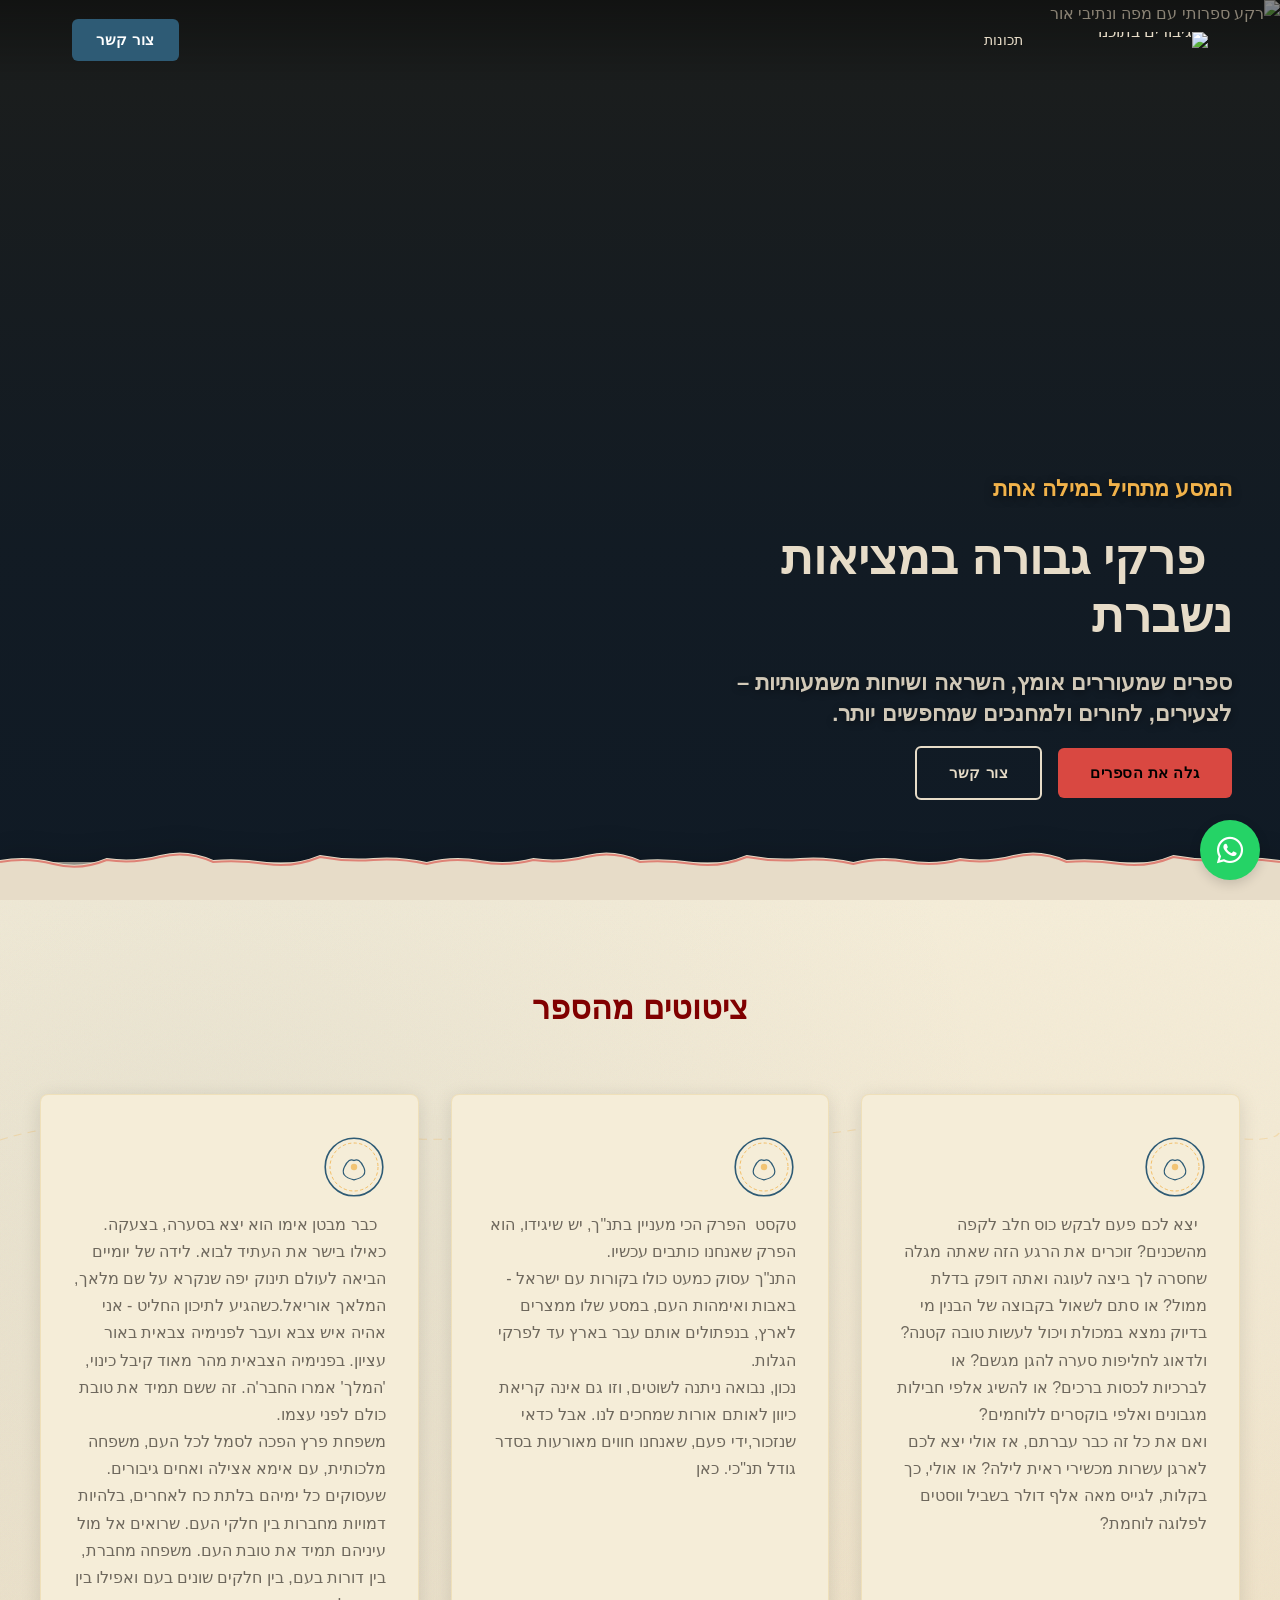
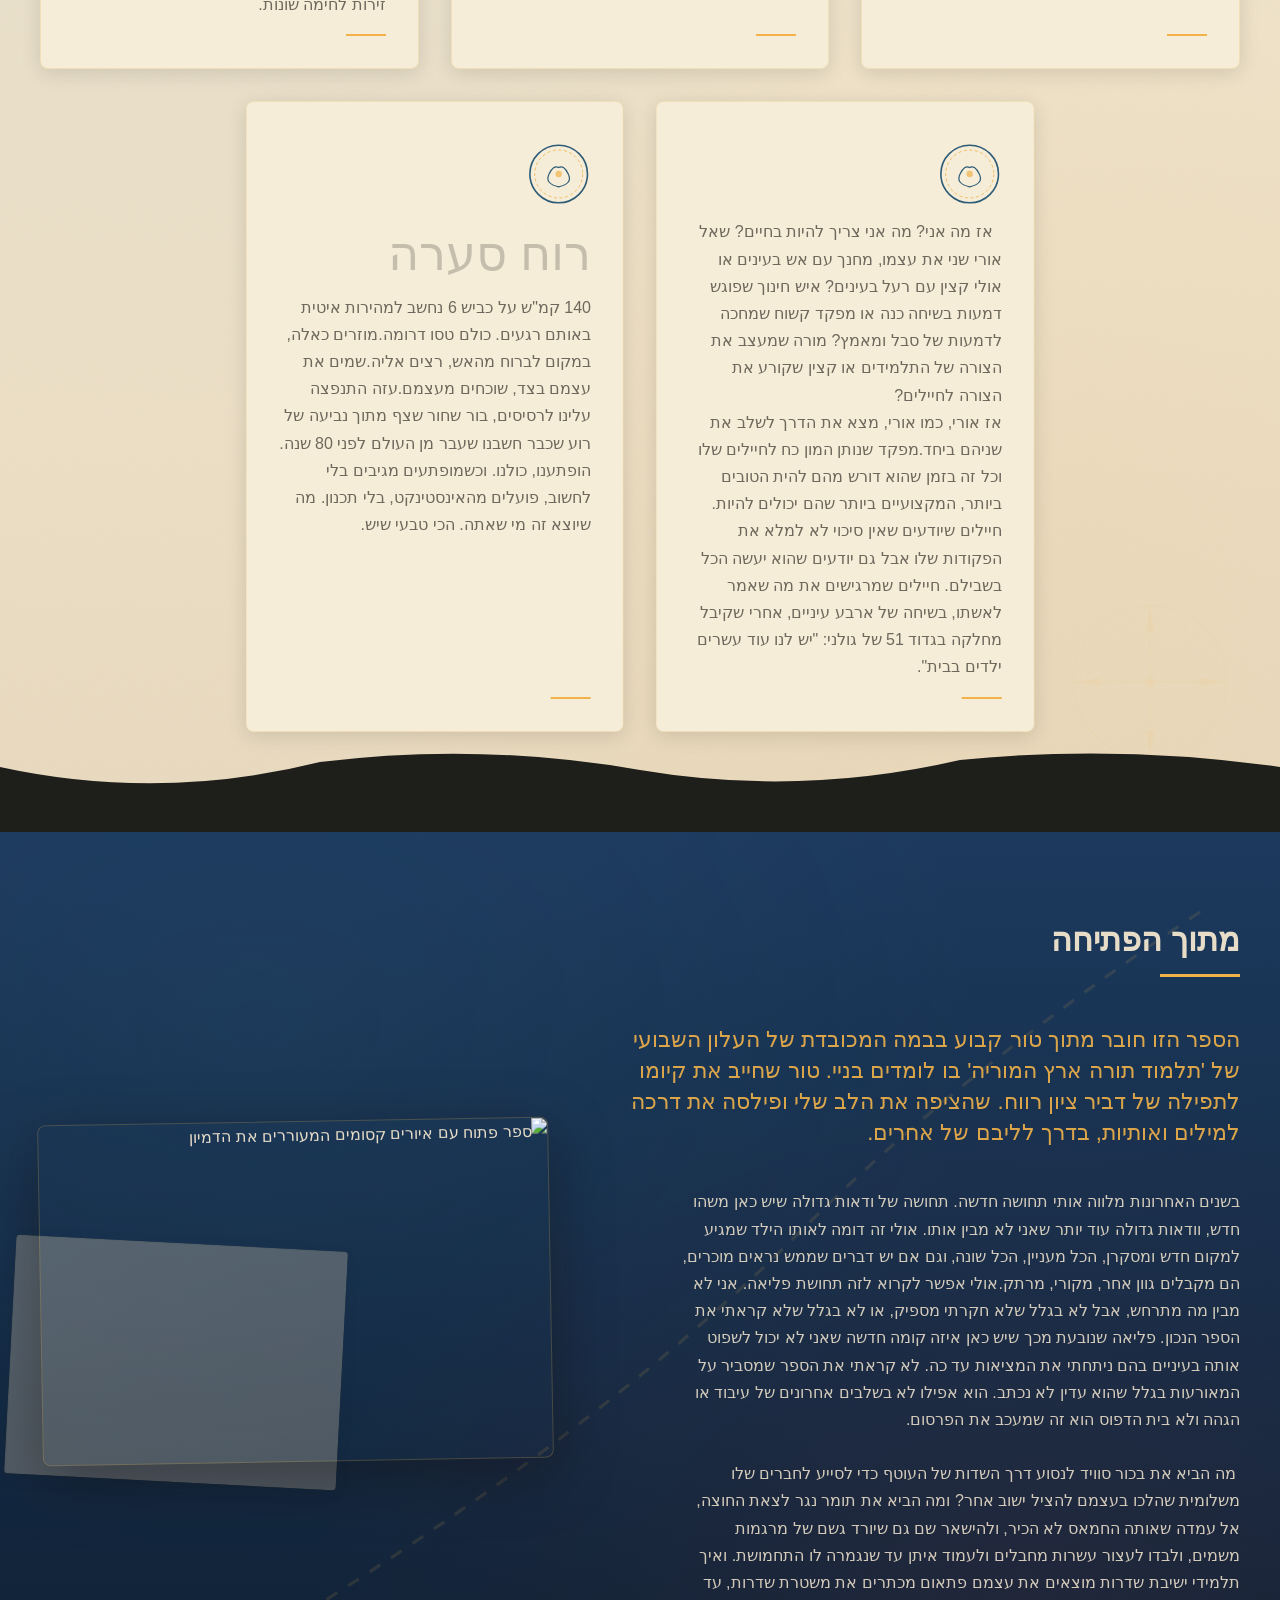
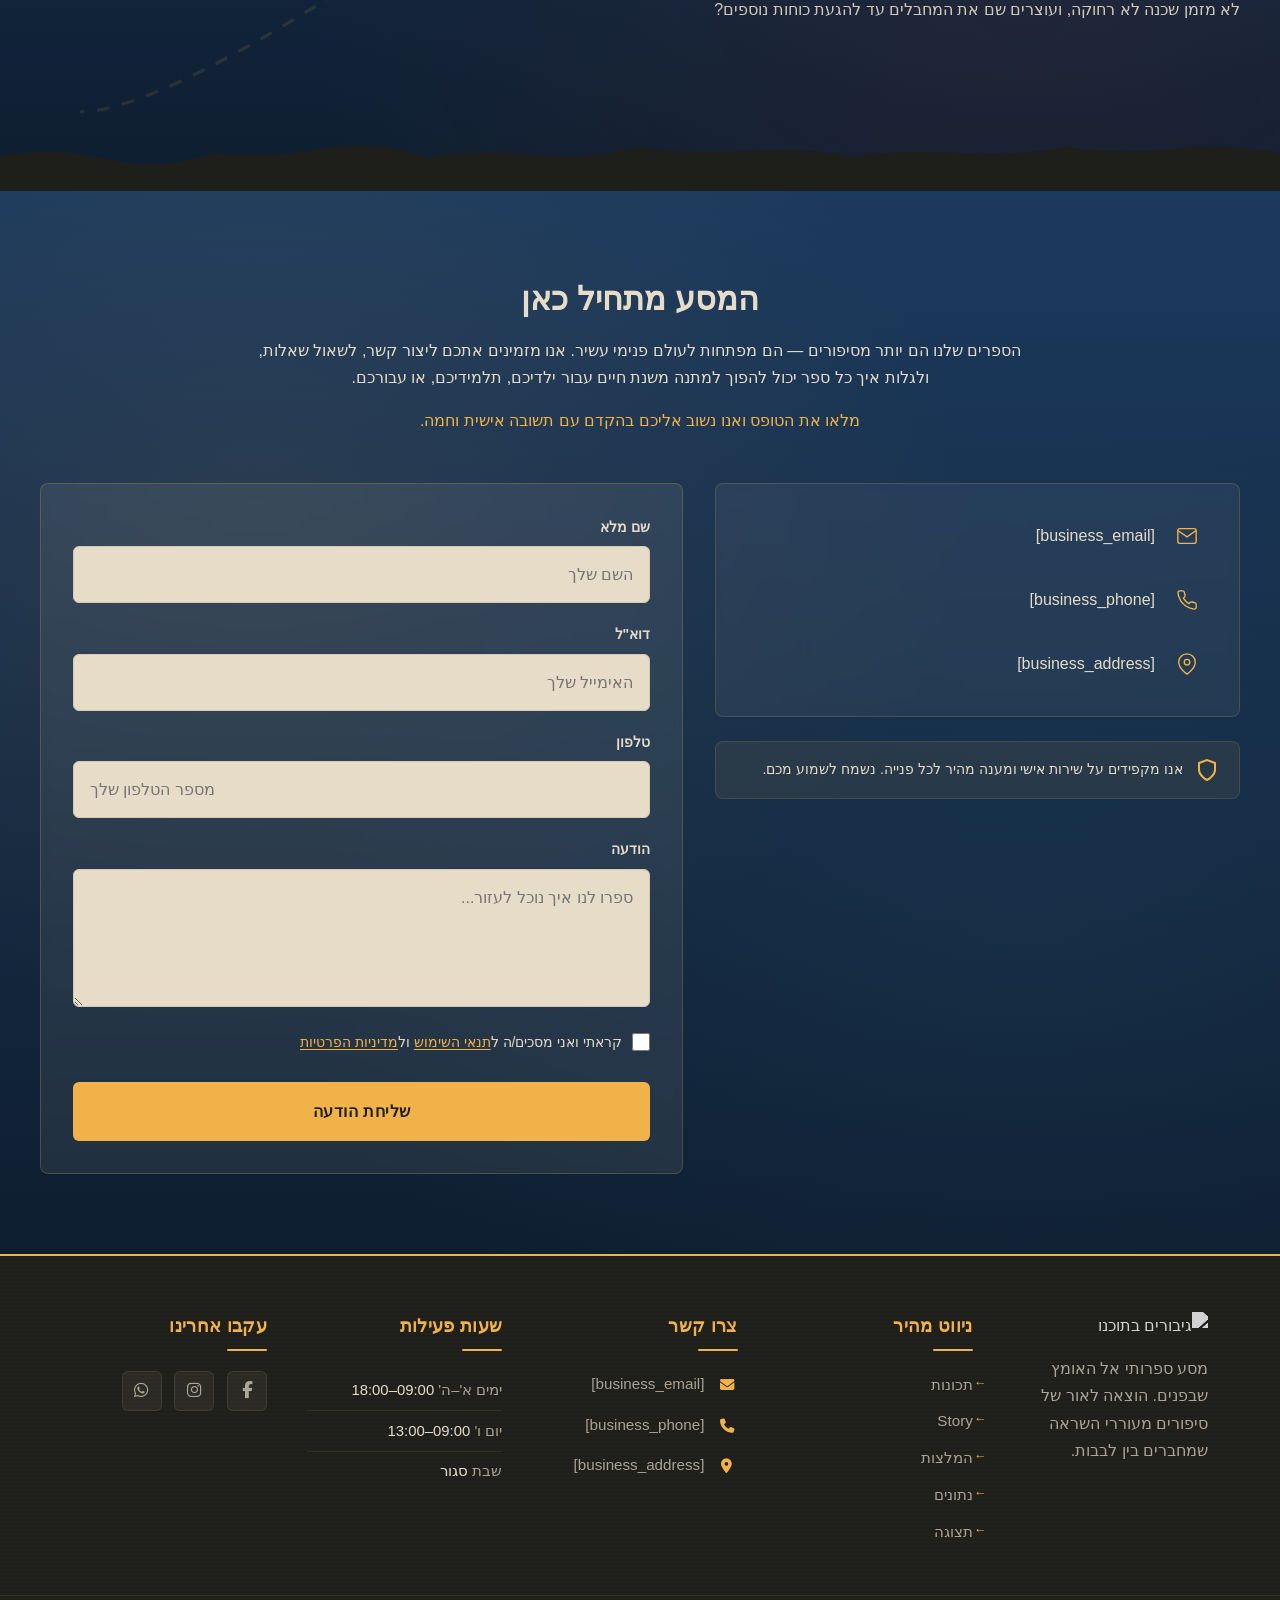
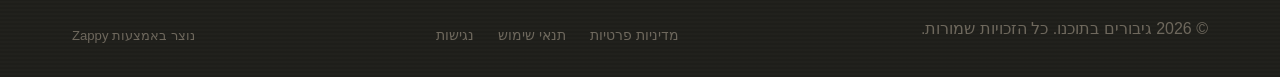
==== commit cb2f3b9f: "Background sync: Progressive GitHub Sync" ====
--- a/public/index.html
+++ b/public/index.html
@@ -1 +1 @@
-<!doctype html><html dir="rtl" lang="he"><head><meta charset="UTF-8"><meta content="width=device-width,initial-scale=1" name="viewport"><meta content="index, follow" name="robots"><title>גלה את גיבורי העל שבתוכך — גיבורים בתוכנו</title><meta content="ספרים מעוררי השראה שמשנים חיים. הוצאה לאור עצמאית בקינדל שמביאה סיפורי גבורה יומיומית לכל בית. כנסו עכשיו וגלו את הגיבור שבכם במחיר השקה מיוחד." name="description"><meta content="kindle direct publishing, kindle book publishing, הוצאה לאור בקינדל, ספרי השראה, גיבורים בתוכנו" name="keywords"><link href="/assets/favicon.ico" rel="icon" type="image/x-icon"><link href="/assets/favicon-16x16.png" rel="icon" type="image/png" sizes="16x16"><link href="/assets/favicon-32x32.png" rel="icon" type="image/png" sizes="32x32"><link href="/assets/favicon-48x48.png" rel="icon" type="image/png" sizes="48x48"><link href="/assets/favicon-192x192.png" rel="icon" type="image/png" sizes="192x192"><link href="/assets/favicon-512x512.png" rel="icon" type="image/png" sizes="512x512"><link href="/assets/apple-touch-icon.png" rel="apple-touch-icon"><script>!function(){"use strict";var t="b66ccec0-6210-4444-8ba0-320ddfac6a34",e="https://api.zappy5.com/api/analytics/track",a=18e5,n=2592e6,o=!0,i=!0,r=!0;var s=function(){var e="zappy_visitor_"+t,a=null;try{if(a=localStorage.getItem(e)){var o=JSON.parse(a),i=Date.now();if(i-o.created<n)return o.lastSeen=i,localStorage.setItem(e,JSON.stringify(o)),o.id}}catch(t){console.warn("Zappy Analytics: LocalStorage not available")}var r="zv_"+Date.now()+"_"+Math.random().toString(36).substr(2,9);try{localStorage.setItem(e,JSON.stringify({id:r,created:Date.now(),lastSeen:Date.now()}))}catch(t){}return r}(),c=function(){var e="zappy_session_"+t,n=null;try{if(n=sessionStorage.getItem(e)){var o=JSON.parse(n),i=Date.now();if(i-o.timestamp<a)return o.timestamp=i,sessionStorage.setItem(e,JSON.stringify(o)),o.id}}catch(t){console.warn("Zappy Analytics: SessionStorage not available")}var r="zs_"+Date.now()+"_"+Math.random().toString(36).substr(2,9);try{sessionStorage.setItem(e,JSON.stringify({id:r,timestamp:Date.now()}))}catch(t){}return r}();function l(a,n){n=n||{};var o={website_id:t,event_type:a,page_path:window.location.pathname,referrer:document.referrer||"direct",visitor_id:s,session_id:c,metadata:n};if(navigator.sendBeacon){var i=new Blob([JSON.stringify(o)],{type:"application/json"});navigator.sendBeacon(e,i)}else fetch(e,{method:"POST",headers:{"Content-Type":"application/json"},body:JSON.stringify(o),keepalive:!0}).catch(function(t){console.warn("Zappy Analytics: Failed to track event",t)})}o&&l("pageview",{title:document.title,url:window.location.href}),i&&document.addEventListener("click",function(t){var e=t.target;if("BUTTON"===e.tagName||e.closest("button")){var a="BUTTON"===e.tagName?e:e.closest("button");l("click",{element:"button",text:a.textContent.trim().substring(0,100),id:a.id||null,class:a.className||null})}else if("A"===e.tagName||e.closest("a")){var n="A"===e.tagName?e:e.closest("a");l("navigation",{element:"link",text:n.textContent.trim().substring(0,100),href:n.href,external:n.hostname!==window.location.hostname})}},!0),r&&document.addEventListener("submit",function(t){var e=t.target;l("form_submit",{form_id:e.id||null,form_name:e.name||null,form_action:e.action||null,form_method:e.method||"GET"})},!0);var d=Date.now();window.addEventListener("beforeunload",function(){l("page_unload",{time_on_page:Math.floor((Date.now()-d)/1e3),page_path:window.location.pathname})}),window.zappyAnalytics={track:l,getVisitorId:function(){return s},getSessionId:function(){return c}}}()</script><meta content="גלה את גיבורי העל שבתוכך — גיבורים בתוכנו" property="og:title"><meta content="ספרים מעוררי השראה שמשנים חיים. הוצאה לאור עצמאית בקינדל שמביאה סיפורי גבורה יומיומית לכל בית. כנסו עכשיו וגלו את הגיבור שבכם במחיר השקה מיוחד." property="og:description"><meta content="summary_large_image" name="twitter:card"><meta content="גלה את גיבורי העל שבתוכך — גיבורים בתוכנו" name="twitter:title"><meta content="ספרים מעוררי השראה שמשנים חיים. הוצאה לאור עצמאית בקינדל שמביאה סיפורי גבורה יומיומית לכל בית. כנסו עכשיו וגלו את הגיבור שבכם במחיר השקה מיוחד." name="twitter:description"><meta content="website" property="og:type"><meta content="he_IL" property="og:locale"><link href="https://cdnjs.cloudflare.com/ajax/libs/font-awesome/6.4.0/css/all.min.css" rel="stylesheet"><style>.skip-link{position:absolute;top:0;left:0;transform:translateY(-200%);padding:12px 18px;background:var(--bg-dark,#1a1a1a);color:var(--text-light,#fff);font-weight:600;border-radius:0 0 8px 0;z-index:10000}.skip-link:focus{transform:none;outline:2px solid var(--ring,#fff);outline-offset:2px}:focus-visible{outline:2px solid var(--ring,currentColor);outline-offset:3px}</style><link href="/assets/favicon.ico" rel="icon" type="image/x-icon"><link href="/assets/favicon-16x16.png" rel="icon" type="image/png" sizes="16x16"><link href="/assets/favicon-32x32.png" rel="icon" type="image/png" sizes="32x32"><link href="/assets/favicon-48x48.png" rel="icon" type="image/png" sizes="48x48"><link href="/assets/favicon-192x192.png" rel="icon" type="image/png" sizes="192x192"><link href="/assets/favicon-512x512.png" rel="icon" type="image/png" sizes="512x512"><link href="/assets/apple-touch-icon.png" rel="apple-touch-icon"><link href="https://cdn.jsdelivr.net/npm/vanilla-cookieconsent@3/dist/cookieconsent.css" rel="stylesheet"><script src="https://cdn.jsdelivr.net/npm/vanilla-cookieconsent@3/dist/cookieconsent.umd.js"></script><script src="https://cdn.jsdelivr.net/gh/mickidum/acc_toolbar/acctoolbar/acctoolbar.min.js"></script><link href="/styles.css" rel="stylesheet"><script>window.ZAPPY_WEBSITE_ID="b66ccec0-6210-4444-8ba0-320ddfac6a34",window.ZAPPY_API_BASE="https://api.zappy5.com"</script><style id="zappy-dropdown-submenu-styles">#navMenu li:has(.sub-menu),.nav-menu li:has(.sub-menu),.navbar li:has(.sub-menu),nav li:has(.sub-menu){position:relative}#navMenu .sub-menu,.nav-menu .sub-menu,.navbar .sub-menu,nav .sub-menu{display:block!important;position:absolute!important;top:100%;left:0;min-width:220px;background:#fff;border-radius:8px;box-shadow:0 8px 25px rgba(0,0,0,.15);padding:8px 0;opacity:0;visibility:hidden;transform:translateY(10px);transition:all .3s ease;z-index:1000;list-style:none;pointer-events:none}#navMenu li:hover>.sub-menu,.nav-menu li:hover>.sub-menu,.navbar li:hover>.sub-menu,nav li:hover>.sub-menu{opacity:1!important;visibility:visible!important;transform:translateY(0)!important;pointer-events:auto!important}.sub-menu li{list-style:none;margin:0;padding:0}.sub-menu a{display:block!important;padding:10px 16px!important;color:var(--text-dark,#333)!important;font-weight:500;text-decoration:none;white-space:nowrap;transition:background-color .2s}.sub-menu .zappy-nav-child>a{padding-left:28px!important;font-size:.9em!important;opacity:.85!important}[dir=rtl] .sub-menu .zappy-nav-child>a,html[lang=ar] .sub-menu .zappy-nav-child>a,html[lang=he] .sub-menu .zappy-nav-child>a{padding-left:10px!important;padding-right:28px!important}.sub-menu .zappy-nav-parent>a{font-weight:600!important}.sub-menu a:hover{background-color:#f5f5f5}[dir=rtl] .nav-menu .sub-menu,[dir=rtl] .navbar .sub-menu,[dir=rtl] nav .sub-menu,html[lang=ar] .nav-menu .sub-menu,html[lang=ar] .navbar .sub-menu,html[lang=ar] nav .sub-menu,html[lang=he] .nav-menu .sub-menu,html[lang=he] .navbar .sub-menu,html[lang=he] nav .sub-menu{left:auto!important;right:0!important}.sub-menu:empty,.sub-menu:not(:has(li)):not(:has(> a)),.sub-menu:not(:has(li:not(.zappy-hidden-menu-item))):not(:has(> a)){display:none!important;opacity:0!important;visibility:hidden!important;pointer-events:none!important}li:has(.menu-group-title):hover>.sub-menu{opacity:1!important;visibility:visible!important;transform:translateY(0)!important;pointer-events:auto!important}#navMenu>li>.menu-group-title,.nav-menu>li>.menu-group-title{display:inline-block;padding:.5rem 1rem;cursor:default;user-select:none}@media (max-width:768px){#navMenu .sub-menu,.nav-menu .sub-menu,.navbar .sub-menu,nav .sub-menu{position:static!important;transform:none!important;box-shadow:none!important;background:0 0!important;max-height:0;overflow:hidden;opacity:0;visibility:hidden;transition:max-height .3s ease,opacity .3s ease;padding:0!important;border-radius:0!important}#navMenu .sub-menu.mobile-expanded,.nav-menu .sub-menu.mobile-expanded,.navbar .sub-menu.mobile-expanded{max-height:none!important;overflow-y:visible!important;opacity:1!important;visibility:visible!important;padding:8px 0 8px 16px!important}[dir=rtl] .sub-menu.mobile-expanded,html[lang=he] .sub-menu.mobile-expanded{padding:8px 16px 8px 0!important}#navMenu li:hover>.sub-menu,.nav-menu li:hover>.sub-menu,.navbar li:hover>.sub-menu,nav li:hover>.sub-menu{opacity:0;visibility:hidden;pointer-events:none}#navMenu li>.sub-menu.mobile-expanded,.nav-menu li>.sub-menu.mobile-expanded,.navbar li>.sub-menu.mobile-expanded,nav li>.sub-menu.mobile-expanded{opacity:1!important;visibility:visible!important;pointer-events:auto!important}#navMenu li:has(.sub-menu),.nav-menu li:has(.sub-menu),.navbar li:has(.sub-menu),nav li:has(.sub-menu){display:flex!important;flex-wrap:wrap!important;align-items:center!important;position:relative!important;min-height:44px!important}#navMenu li:has(.sub-menu)>a,.nav-menu li:has(.sub-menu)>a,.navbar li:has(.sub-menu)>a,nav li:has(.sub-menu)>a{flex:1!important;min-width:0!important}#navMenu li:has(.sub-menu)>.menu-group-title,.nav-menu li:has(.sub-menu)>.menu-group-title,.navbar li:has(.sub-menu)>.menu-group-title,nav li:has(.sub-menu)>.menu-group-title{flex:1!important;min-width:0!important;padding:0!important;line-height:inherit!important}#navMenu li:has(.sub-menu)>.sub-menu,.nav-menu li:has(.sub-menu)>.sub-menu,.navbar li:has(.sub-menu)>.sub-menu,nav li:has(.sub-menu)>.sub-menu{flex-basis:100%!important;width:100%!important}#navMenu li:has(.sub-menu)>a [class*=arrow],#navMenu li:has(.sub-menu)>a [class*=chevron],.nav-menu li:has(.sub-menu)>a .fa-angle-down,.nav-menu li:has(.sub-menu)>a .fa-chevron-down,.nav-menu li:has(.sub-menu)>a [class*=arrow],.nav-menu li:has(.sub-menu)>a [class*=chevron],nav li:has(.sub-menu)>a [class*=arrow],nav li:has(.sub-menu)>a [class*=chevron]{display:none!important;visibility:hidden!important}.mobile-submenu-toggle{display:flex!important;align-items:center!important;justify-content:center!important;width:44px!important;height:auto!important;background:0 0!important;border:none!important;cursor:pointer!important;color:var(--text-light)!important;position:static!important;flex-shrink:0!important;align-self:stretch!important;z-index:2!important;padding:0!important;margin:0!important}.mobile-submenu-toggle::after{content:''!important;width:0!important;height:0!important;border-left:6px solid transparent!important;border-right:6px solid transparent!important;border-top:7px solid currentColor!important;transition:transform .3s ease!important}.mobile-submenu-toggle.expanded::after{transform:rotate(180deg)!important}.sub-menu a{padding:10px 0!important;display:block!important;color:var(--text-light)!important;white-space:normal!important}.sub-menu .zappy-nav-child>a{padding-left:28px!important;font-size:.9em!important;opacity:.85!important}[dir=rtl] .sub-menu .zappy-nav-child>a,html[lang=ar] .sub-menu .zappy-nav-child>a,html[lang=he] .sub-menu .zappy-nav-child>a{padding-left:0!important;padding-right:28px!important}.sub-menu .zappy-nav-parent>a{font-weight:600!important}#navMenu.active,.nav-menu.active{max-width:100vw!important;overflow-x:hidden!important;box-sizing:border-box!important}.navbar .sub-menu li a,.zappy-products-dropdown .sub-menu a,nav.navbar .sub-menu li a{color:var(--text-light)!important}}@media (min-width:769px){.mobile-submenu-toggle{display:none!important}}</style><style id="zappy-widget-visibility">html[dir=rtl] .whatsapp-float{right:20px!important;left:auto!important}html:not([dir]) .whatsapp-float,html[dir=ltr] .whatsapp-float{left:20px!important;right:auto!important}html[dir=rtl] #mic-access-tool-general-button,html[dir=rtl] #mic-init-access-tool #mic-access-tool-general-button,html[dir=rtl] #mic-init-access-tool .mic-access-tool-general-button,html[dir=rtl] ._access-icon,html[dir=rtl] .mic-access-tool-general-button{left:20px!important;right:auto!important}html:not([dir]) #mic-access-tool-general-button,html:not([dir]) #mic-init-access-tool #mic-access-tool-general-button,html:not([dir]) #mic-init-access-tool .mic-access-tool-general-button,html:not([dir]) ._access-icon,html:not([dir]) .mic-access-tool-general-button,html[dir=ltr] #mic-access-tool-general-button,html[dir=ltr] #mic-init-access-tool #mic-access-tool-general-button,html[dir=ltr] #mic-init-access-tool .mic-access-tool-general-button,html[dir=ltr] ._access-icon,html[dir=ltr] .mic-access-tool-general-button{right:20px!important;left:auto!important}@media (max-width:768px){.whatsapp-float{display:flex!important}}@media (min-width:769px){.whatsapp-float{display:flex!important}}@media (max-width:768px){#mic-access-tool-general-button,#mic-init-access-tool #mic-access-tool-general-button,#mic-init-access-tool .mic-access-tool-general-button,._access-icon,.mic-access-tool-general-button{display:flex!important;visibility:visible!important;opacity:1!important;pointer-events:auto!important}#mic-access-tool-box.opened-mic-access-tool,#mic-init-access-tool #mic-access-tool-box.opened-mic-access-tool,.mic-access-tool-box.opened-mic-access-tool{visibility:visible!important;opacity:1!important;pointer-events:auto!important}}@media (min-width:769px){#mic-access-tool-general-button,#mic-init-access-tool #mic-access-tool-general-button,#mic-init-access-tool .mic-access-tool-general-button,._access-icon,.mic-access-tool-general-button{display:flex!important;visibility:visible!important;opacity:1!important;pointer-events:auto!important}#mic-access-tool-box.opened-mic-access-tool,#mic-init-access-tool #mic-access-tool-box.opened-mic-access-tool,.mic-access-tool-box.opened-mic-access-tool{visibility:visible!important;opacity:1!important;pointer-events:auto!important}}</style></head><body><a href="#main" class="skip-link">דלג לתוכן הראשי</a><nav class="navbar" dir="rtl"><button class="mobile-toggle" aria-label="Menu" id="mobileToggle"><svg viewBox="0 0 24 24" class="hamburger-icon" fill="none" height="24" width="24"><path d="M3 12h18M3 6h18M3 18h18" stroke="currentColor" stroke-width="2" stroke-linecap="round"></path></svg> <svg viewBox="0 0 24 24" class="close-icon" fill="none" height="24" width="24" style="display:none"><path d="M18 6L6 18M6 6l12 12" stroke="currentColor" stroke-width="2" stroke-linecap="round"></path></svg></button> <button class="phone-header-btn" aria-label="Call" data-phone="[business_phone]"><svg viewBox="0 0 24 24" fill="currentColor" height="20" width="20"><path d="M22 16.92v3a2 2 0 0 1-2.18 2 19.79 19.79 0 0 1-8.63-3.07 19.5 19.5 0 0 1-6-6 19.79 19.79 0 0 1-3.07-8.67A2 2 0 0 1 4.11 2h3a2 2 0 0 1 2 1.72 12.84 12.84 0 0 0 .7 2.81 2 2 0 0 1-.45 2.11L8.09 9.91a16 16 0 0 0 6 6l1.27-1.27a2 2 0 0 1 2.11-.45 12.84 12.84 0 0 0 2.81.7A2 2 0 0 1 22 16.92z"></path></svg></button><div class="nav-container"><div class="nav-right-group"><div class="nav-brand"><a href="/" class="logo-link"><img alt="גיבורים בתוכנו" class="logo" src="/assets/site-----image-1.webp"></a></div><ul class="nav-menu" id="navMenu"><li><a href="#features">תכונות</a></li></ul></div><div class="nav-cta-container"><a href="#contact" class="nav-cta-btn">צור קשר</a></div></div></nav><script>window.addEventListener("load",function(){const e=document.querySelector(".navbar, nav, header");if(!e)return void console.log("[Navbar] Navbar element not found");let t=document.getElementById("mobileToggle")||document.querySelector(".mobile-toggle")||document.querySelector(".hamburger")||document.querySelector(".hamburger-menu")||document.querySelector(".menu-toggle")||document.querySelector(".burger-menu")||document.querySelector('[aria-label="Menu"]')||document.querySelector('[aria-label="תפריט"]');const n=document.querySelector(".phone-header-btn"),o=window.getComputedStyle(e);let r=o.backgroundColor;if(console.log("[Navbar] Initial navbar background:",r),"transparent"===r||"rgba(0, 0, 0, 0)"===r||r.startsWith("rgba")&&r.includes(", 0)")){const e=o.backgroundImage;if(e&&"none"!==e)console.log("[Navbar] Navbar has background image/gradient, using dark text"),r="rgb(240, 240, 240)";else{const e=window.getComputedStyle(document.body).backgroundColor;console.log("[Navbar] Navbar transparent, using body background:",e),r=e}}const a=r.match(/\d+/g);if(a&&a.length>=3){const e=(.299*parseInt(a[0])+.587*parseInt(a[1])+.114*parseInt(a[2]))/255;console.log("[Navbar] Mobile button colors preserved from Claude CSS (luminance:",e.toFixed(2)+")");const o=document.createElement("style");o.id="zappy-mobile-nav-fix";document.documentElement.lang;document.documentElement.dir,o.textContent='\n        /* Hide mobile buttons on desktop, show only on mobile */\n        @media (min-width: 769px) {\n          .mobile-toggle,\n          .phone-header-btn {\n            display: none !important;\n          }\n        }\n        \n        /* Show and position mobile buttons correctly on mobile */\n        @media (max-width: 768px) {\n          .navbar,\n          nav.navbar {\n            min-height: 70px !important;\n          }\n\n          .mobile-toggle,\n          .phone-header-btn {\n            position: absolute !important;\n            top: 0 !important;\n            bottom: 0 !important;\n            margin-top: auto !important;\n            margin-bottom: auto !important;\n            transform: none !important;\n            z-index: 1001 !important;\n            display: flex !important;\n            align-items: center !important;\n            justify-content: center !important;\n            width: 36px !important;\n            height: 36px !important;\n            border-radius: 50% !important;\n            border: none !important;\n            cursor: pointer !important;\n            padding: 6px !important;\n            background: none !important;\n            color: var(--nav-text, var(--text-light)) !important;\n            touch-action: manipulation !important;\n            -webkit-tap-highlight-color: transparent !important;\n          }\n\n          html[data-zappy-site-type="ecommerce"] .phone-header-btn,\n          body[data-zappy-site-type="ecommerce"] .phone-header-btn,\n          html[data-zappy-site-type="ecommerce"] header .phone-header-btn,\n          html[data-zappy-site-type="ecommerce"] nav .phone-header-btn {\n            display: none !important;\n            visibility: hidden !important;\n            width: 0 !important;\n            height: 0 !important;\n            min-width: 0 !important;\n            overflow: hidden !important;\n          }\n          \n          /* LTR positioning (default): hamburger LEFT, phone RIGHT */\n          html:not([dir="rtl"]):not([lang="he"]):not([lang="ar"]) .mobile-toggle,\n          html[dir="ltr"] .mobile-toggle {\n            left: 12px !important;\n            right: auto !important;\n          }\n          html:not([dir="rtl"]):not([lang="he"]):not([lang="ar"]) .phone-header-btn,\n          html[dir="ltr"] .phone-header-btn {\n            right: 12px !important;\n            left: auto !important;\n          }\n          \n          /* RTL positioning: hamburger RIGHT, phone LEFT */\n          html[dir="rtl"] .mobile-toggle,\n          html[lang="he"] .mobile-toggle,\n          html[lang="ar"] .mobile-toggle {\n            right: 12px !important;\n            left: auto !important;\n          }\n          html[dir="rtl"] .phone-header-btn,\n          html[lang="he"] .phone-header-btn,\n          html[lang="ar"] .phone-header-btn {\n            left: 12px !important;\n            right: auto !important;\n          }\n          \n          /* CRITICAL: Ensure nav-container has min-height on mobile */\n          /* All children are positioned absolutely/fixed on mobile, so height:auto collapses to 0 */\n          .nav-container {\n            min-height: 70px !important;\n            position: relative !important;\n          }\n          \n          /* Ensure SVG icons are properly sized and inherit color */\n          .mobile-toggle svg,\n          .phone-header-btn svg {\n            width: 24px !important;\n            height: 24px !important;\n            /* Don\'t force display - let JavaScript control hamburger/close toggle */\n          }\n          \n          /* Reset nav-cta-container on mobile - remove desktop box-shadow/padding */\n          /* that creates a visible ghost box when CTA button is hidden */\n          .nav-cta-container {\n            box-shadow: none !important;\n            padding: 0 !important;\n          }\n          \n          /* Hide nav-cta-container entirely on mobile when there\'s no lang-switcher */\n          /* (only the CTA button is inside, and it\'s hidden on mobile) */\n          .nav-cta-container:not(:has(.lang-switcher)) {\n            display: none !important;\n          }\n          \n          /* CRITICAL: Prevent hero image fade gradient from bleeding over headline text */\n          /* The .image-fade-gradient has bottom: -30px (extends below parent) */\n          /* On mobile stacked layout, this overlaps the h1 text below the image */\n          .hero-image-column {\n            overflow: hidden !important;\n          }\n          .image-fade-gradient {\n            bottom: 0 !important;\n          }\n          \n          /* Hide desktop language switcher on mobile - hamburger menu handles it */\n          /* High specificity to override stored CSS */\n          .lang-switcher,\n          .nav-cta-container .lang-switcher,\n          .nav-container .lang-switcher,\n          .navbar .lang-switcher,\n          .navbar .nav-cta-container .lang-switcher {\n            display: none !important;\n          }\n        }\n      ';const r=document.getElementById("zappy-mobile-nav-fix");r&&r.remove(),document.head.appendChild(o),console.log("[Navbar] Critical CSS injected for mobile nav positioning");const i=window.innerWidth<=768;if(t){const e=t.querySelector(".hamburger-icon"),n=t.querySelector(".close-icon");e&&(e.style.setProperty("width","24px","important"),e.style.setProperty("height","24px","important"),e.style.setProperty("display","block","important")),n&&(n.style.setProperty("width","24px","important"),n.style.setProperty("height","24px","important"),n.style.setProperty("display","none","important")),i?(t.style.setProperty("position","absolute","important"),t.style.setProperty("top","0","important"),t.style.setProperty("bottom","0","important"),t.style.setProperty("margin-top","auto","important"),t.style.setProperty("margin-bottom","auto","important"),t.style.setProperty("transform","none","important"),t.style.setProperty("z-index","1001","important"),t.style.removeProperty("left"),t.style.removeProperty("right"),console.log("[Navbar] Mobile toggle positioning applied (mobile viewport)")):(t.style.removeProperty("position"),t.style.removeProperty("top"),t.style.removeProperty("transform"),t.style.removeProperty("z-index"),t.style.removeProperty("left"),t.style.removeProperty("right"),console.log("[Navbar] Desktop viewport - cleared mobile toggle inline positioning"))}if(n){const e=n.querySelector("svg");e&&(e.style.width="24px",e.style.height="24px",e.setAttribute("width","24"),e.setAttribute("height","24")),i?(n.style.setProperty("position","absolute","important"),n.style.setProperty("top","0","important"),n.style.setProperty("bottom","0","important"),n.style.setProperty("margin-top","auto","important"),n.style.setProperty("margin-bottom","auto","important"),n.style.setProperty("transform","none","important"),n.style.setProperty("z-index","1001","important"),n.style.removeProperty("left"),n.style.removeProperty("right"),console.log("[Navbar] Phone button positioning applied (mobile viewport)")):(n.style.removeProperty("position"),n.style.removeProperty("top"),n.style.removeProperty("transform"),n.style.removeProperty("z-index"),n.style.removeProperty("left"),n.style.removeProperty("right"),console.log("[Navbar] Desktop viewport - cleared phone button inline positioning"))}}else console.log("[Navbar] Could not parse background color:",r);t=document.getElementById("mobileToggle")||document.querySelector(".mobile-toggle")||document.querySelector(".hamburger")||document.querySelector(".hamburger-menu")||document.querySelector(".menu-toggle")||document.querySelector(".burger-menu")||document.querySelector('[aria-label="Menu"]')||document.querySelector('[aria-label="תפריט"]');const i=document.getElementById("navMenu")||document.querySelector(".nav-menu")||document.querySelector(".nav-links")||document.querySelector("nav ul:not(.submenu)");if(!t||!i)return void console.log("[Navbar] Mobile toggle or menu not found:",{toggle:!!t,menu:!!i});i.id||(i.id="navMenu"),console.log("[Navbar] Initializing mobile menu...");const l=t.cloneNode(!0);t.parentNode.replaceChild(l,t);var s=0;function p(e){var t=Date.now();t-s<300||(s=t,function(e){e.preventDefault(),e.stopPropagation();const t=l.querySelector(".hamburger-icon"),n=l.querySelector(".close-icon");i.classList.contains("active")?(i.classList.remove("active"),t&&t.style.setProperty("display","block","important"),n&&n.style.setProperty("display","none","important"),document.body.style.overflow="",console.log("[Navbar] Menu closed")):(i.classList.add("active"),t&&t.style.setProperty("display","none","important"),n&&n.style.setProperty("display","block","important"),document.body.style.overflow="hidden",console.log("[Navbar] Menu opened"))}(e))}l.addEventListener("click",p),l.addEventListener("touchend",p),i.querySelectorAll("a").forEach(function(e){e.addEventListener("click",function(){if("#"===this.getAttribute("href"))return;const e=l.querySelector(".hamburger-icon"),t=l.querySelector(".close-icon");i.classList.remove("active"),e&&e.style.setProperty("display","block","important"),t&&t.style.setProperty("display","none","important"),document.body.style.overflow="",console.log("[Navbar] Menu closed (link clicked)")})});var m=i.querySelectorAll(".dropdown-toggle");m.forEach(function(e){e.addEventListener("click",function(e){e.preventDefault(),e.stopPropagation();var t=this.closest(".nav-dropdown");t&&(t.parentNode.querySelectorAll(".nav-dropdown.open").forEach(function(e){e!==t&&e.classList.remove("open")}),t.classList.toggle("open"),console.log("[Navbar] Dropdown toggled:",t.classList.contains("open")?"open":"closed"))})}),document.addEventListener("click",function(e){e.target.closest(".nav-dropdown")||document.querySelectorAll(".nav-dropdown.open").forEach(function(e){e.classList.remove("open")})}),console.log("[Navbar] Dropdown handlers initialized for "+m.length+" dropdowns"),n&&n.addEventListener("click",function(){const e=document.querySelectorAll('a[href^="tel:"]'),t=e.length>0?e[0].getAttribute("href").replace("tel:",""):"[business_phone]";window.location.href="tel:"+t,console.log("[Navbar] Phone button clicked")}),console.log("[Navbar] Mobile menu initialized successfully")})</script><main id="main"><section class="index-hero-section" data-band-index="0" data-layout-spec="בית-hero" id="hero" data-hero-type="fullscreen-scrim"><div class="hero-bg-layer" aria-hidden="true"><img alt="רקע ספרותי עם מפה ונתיבי אור" class="hero-bg-img" src="/assets/site-index-hero-image-1.webp" data-context="An evocative reading-world scene: an open book on textured paper surfaces blending into a hand-drawn map-like landscape, with warm light and subtle route markings, dark cinematic overlay, parchment texture, and faint constellation-route marks embedded into the background image itself." data-element-id="img-1781015473075-3slcj1a6w" data-element-type="image" data-placeholder="index-hero-image-1" height="600" loading="eager" width="1200" data-hero-background="true" data-hero-bg="true" fetchpriority="high"></div><div class="hero-scrim" aria-hidden="true"></div><div class="hero-content"><h3 class="hero-cue">המסע מתחיל במילה אחת</h3><h1 class="hero-title">&nbsp; פרקי גבורה במציאות נשברת&nbsp;&nbsp;</h1><h3 class="hero-subtitle">ספרים שמעוררים אומץ, השראה ושיחות משמעותיות – לצעירים, להורים ולמחנכים שמחפשים יותר.</h3><div class="hero-cta-group"><a href="#books" class="btn btn-primary" data-element-id="btn-1781015473066-f8ieb8i0w" data-element-type="button" data-native-element="true" style="color:rgb(0, 0, 0) !important;outline:none">גלה את הספרים</a> <a href="#contact" class="btn btn-secondary" data-element-id="btn-1781015473066-ebumq81hi" data-element-type="button" data-native-element="true">צור קשר</a></div></div><div class="hero-divider-wrapper"><svg viewBox="0 0 1200 80" xmlns="http://www.w3.org/2000/svg" preserveAspectRatio="none" aria-hidden="true" data-no-icon-edit="true"><path d="M0,80 L0,40 Q25,35 50,42 T100,38 Q125,42 150,35 T200,40 Q225,38 250,42 T300,35 Q325,40 350,38 T400,42 Q425,35 450,40 T500,38 Q525,42 550,35 T600,40 Q625,38 650,42 T700,35 Q725,40 750,38 T800,42 Q825,35 850,40 T900,38 Q925,42 950,35 T1000,40 Q1025,38 1050,42 T1100,35 Q1125,40 1150,38 T1200,40 L1200,80 Z" fill="var(--bg-light)"></path><path d="M0,42 Q25,37 50,44 T100,40 Q125,44 150,37 T200,42 Q225,40 250,44 T300,37 Q325,42 350,40 T400,44 Q425,37 450,42 T500,40 Q525,44 550,37 T600,42 Q625,40 650,44 T700,37 Q725,42 750,40 T800,44 Q825,37 850,42 T900,40 Q925,44 950,37 T1000,42 Q1025,40 1050,44 T1100,37 Q1125,42 1150,40 T1200,42" fill="var(--bg-light)" stroke="var(--secondary)" stroke-width="2" opacity="0.6"></path></svg></div></section><section class="index-features-section" data-band-index="1" data-layout-spec="בית-features" id="features" style="min-height:1308.14px !important"><div class="section-parchment-overlay" aria-hidden="true"></div><div class="compass-watermark" aria-hidden="true" data-no-icon-edit="true"><svg viewBox="0 0 200 200" xmlns="http://www.w3.org/2000/svg"><circle cx="100" cy="100" r="85" fill="none" opacity="0.4" stroke="var(--accent)" stroke-width="1.5"></circle><circle cx="100" cy="100" r="70" fill="none" opacity="0.3" stroke="var(--accent)" stroke-width="0.75"></circle><circle cx="100" cy="100" r="55" fill="none" opacity="0.2" stroke="var(--accent)" stroke-width="0.5"></circle><line opacity="0.5" stroke="var(--accent)" stroke-width="1.5" x1="100" x2="100" y1="15" y2="185"></line><line opacity="0.5" stroke="var(--accent)" stroke-width="1.5" x1="15" x2="185" y1="100" y2="100"></line><line opacity="0.25" stroke="var(--accent)" stroke-width="0.75" x1="40" x2="160" y1="40" y2="160"></line><line opacity="0.25" stroke="var(--accent)" stroke-width="0.75" x1="160" x2="40" y1="40" y2="160"></line><polygon fill="var(--accent)" opacity="0.6" points="100,20 95,45 105,45"></polygon><polygon fill="var(--accent)" opacity="0.6" points="100,180 95,155 105,155"></polygon><polygon fill="var(--accent)" opacity="0.6" points="20,100 45,95 45,105"></polygon><polygon fill="var(--accent)" opacity="0.6" points="180,100 155,95 155,105"></polygon><circle cx="100" cy="100" r="6" fill="var(--accent)" opacity="0.5"></circle></svg></div><div class="map-path-line" aria-hidden="true" data-no-icon-edit="true"><svg viewBox="0 0 1200 120" xmlns="http://www.w3.org/2000/svg" preserveAspectRatio="none"><path d="M0,60 Q80,20 160,55 T320,45 Q400,70 480,50 T640,40 Q720,65 800,45 T960,55 Q1040,30 1120,50 T1200,45" fill="none" stroke="var(--accent)" stroke-width="1.5" opacity="0.35" stroke-dasharray="8 6"></path><circle cx="200" cy="52" r="3" fill="var(--accent)" opacity="0.5"></circle><circle cx="600" cy="42" r="3" fill="var(--accent)" opacity="0.5"></circle><circle cx="1000" cy="50" r="3" fill="var(--accent)" opacity="0.5"></circle></svg></div><div class="index-features-container"><div class="features-intro"><h2 class="features-heading"><span style="color:#1e1e1a !important"><span style="color:#e6e68a !important"><span style="color:#b3b336 !important"><span style="color:#800000 !important">ציטוטים מהספר<br></span></span></span></span></h2></div><div class="features-grid zappy-preserve-css-grid" data-original-gap="32px" data-original-item-width="379" data-zappy-auto-grid="true" data-zappy-explicit-columns="true" data-zappy-grid-centered="true" id="zappy-auto-grid-1781015473193-if6jhy" style="display:grid;--zappy-grid-cols:repeat(2, minmax(0, 1fr));align-items:stretch !important;grid-template-columns:repeat(2, minmax(0, 1fr))"><article class="feature-card" data-grid-item-index="0" style="background-color:rgb(245, 237, 216) !important;padding:40px 32px 32px !important;box-sizing:border-box;grid-area:auto !important"><div class="card-seal" aria-hidden="true" data-element-id="icon-1781015857064-k9m8y83ha-add-1781016003182-1lsq93-add-1781016116188-2uym4k-add-1781016124533-3d15qu" data-element-type="icon" data-icon-type="svg"><svg viewBox="0 0 80 80" xmlns="http://www.w3.org/2000/svg"><circle cx="40" cy="40" r="36" fill="none" stroke="var(--primary)" stroke-width="2"></circle><circle cx="40" cy="40" r="30" fill="none" stroke="var(--accent)" stroke-width="1" stroke-dasharray="4 3"></circle><path d="M28,40 Q34,28 40,32 Q46,28 52,40 Q58,52 40,56 Q22,52 28,40Z" fill="none" stroke="var(--primary)" stroke-width="1.5"></path><circle cx="40" cy="40" r="4" fill="var(--accent)" opacity="0.7"></circle></svg></div><div class="card-number"></div><p class="card-text">טקסט כאן</p><div class="card-accent-line"></div></article><article class="feature-card" data-grid-item-index="1" style="background-color:rgb(245, 237, 216) !important;padding:40px 32px 32px !important;box-sizing:border-box;grid-area:auto !important"><div class="card-seal" aria-hidden="true" data-element-id="icon-1781015857064-k9m8y83ha-add-1781016003182-1lsq93-add-1781016116188-2uym4k" data-element-type="icon" data-icon-type="svg"><svg viewBox="0 0 80 80" xmlns="http://www.w3.org/2000/svg"><circle cx="40" cy="40" r="36" fill="none" stroke="var(--primary)" stroke-width="2"></circle><circle cx="40" cy="40" r="30" fill="none" stroke="var(--accent)" stroke-width="1" stroke-dasharray="4 3"></circle><path d="M28,40 Q34,28 40,32 Q46,28 52,40 Q58,52 40,56 Q22,52 28,40Z" fill="none" stroke="var(--primary)" stroke-width="1.5"></path><circle cx="40" cy="40" r="4" fill="var(--accent)" opacity="0.7"></circle></svg></div><div class="card-number"></div><p class="card-text">&nbsp; כבר מבטן אימו הוא יצא בסערה, בצעקה. כאילו בישר את העתיד לבוא. לידה של יומיים הביאה לעולם תינוק יפה שנקרא על שם מלאך, המלאך אוריאל.כשהגיע לתיכון החליט - אני אהיה איש צבא ועבר לפנימיה צבאית באור עציון. בפנימיה הצבאית מהר מאוד קיבל כינוי, 'המלך' אמרו החבר'ה. זה ששם תמיד את טובת כולם לפני עצמו.<br>משפחת פרץ הפכה לסמל לכל העם, משפחה מלכותית, עם אימא אצילה ואחים גיבורים. שעסוקים כל ימיהם בלתת כח לאחרים, בלהיות דמויות מחברות בין חלקי העם. שרואים אל מול עיניהם תמיד את טובת העם. משפחה מחברת, בין דורות בעם, בין חלקים שונים בעם ואפילו בין זירות לחימה שונות.</p><div class="card-accent-line"></div></article><article class="feature-card" data-grid-item-index="2" style="background-color:rgb(245, 237, 216) !important;padding:40px 32px 32px !important;box-sizing:border-box;grid-area:auto !important"><div class="card-seal" aria-hidden="true" data-element-id="icon-1781015857064-k9m8y83ha-add-1781016003182-1lsq93" data-element-type="icon" data-icon-type="svg"><svg viewBox="0 0 80 80" xmlns="http://www.w3.org/2000/svg"><circle cx="40" cy="40" r="36" fill="none" stroke="var(--primary)" stroke-width="2"></circle><circle cx="40" cy="40" r="30" fill="none" stroke="var(--accent)" stroke-width="1" stroke-dasharray="4 3"></circle><path d="M28,40 Q34,28 40,32 Q46,28 52,40 Q58,52 40,56 Q22,52 28,40Z" fill="none" stroke="var(--primary)" stroke-width="1.5"></path><circle cx="40" cy="40" r="4" fill="var(--accent)" opacity="0.7"></circle></svg></div><div class="card-number"></div><p class="card-text">&nbsp; אז מה אני? מה אני צריך להיות בחיים? שאל אורי שני את עצמו, מחנך עם אש בעינים או אולי קצין עם רעל בעינים? איש חינוך שפוגש דמעות בשיחה כנה או מפקד קשוח שמחכה לדמעות של סבל ומאמץ? מורה שמעצב את הצורה של התלמידים או קצין שקורע את הצורה לחיילים?<br>אז אורי, כמו אורי, מצא את הדרך לשלב את שניהם ביחד.מפקד שנותן המון כח לחיילים שלו וכל זה בזמן שהוא דורש מהם להית הטובים ביותר, המקצועיים ביותר שהם יכולים להיות. חיילים שיודעים שאין סיכוי לא למלא את הפקודות שלו אבל גם יודעים שהוא יעשה הכל בשבילם. חיילים שמרגישים את מה שאמר לאשתו, בשיחה של ארבע עיניים, אחרי שקיבל מחלקה בגדוד 51 של גולני: "יש לנו עוד עשרים ילדים בבית".&nbsp;&nbsp;</p><div class="card-accent-line"></div></article><article class="feature-card" data-grid-item-index="3" style="box-sizing:border-box;background-color:rgb(245, 237, 216) !important;padding:40px 32px 32px !important;grid-area:auto !important;display:flex !important;flex-direction:column !important;justify-content:flex-start !important;align-items:stretch !important;align-self:stretch !important;height:100% !important"><div class="card-seal" aria-hidden="true" data-element-id="icon-1781015857064-k9m8y83ha" data-element-type="icon" data-icon-type="svg"><svg viewBox="0 0 80 80" xmlns="http://www.w3.org/2000/svg"><circle cx="40" cy="40" r="36" fill="none" stroke="var(--primary)" stroke-width="2"></circle><circle cx="40" cy="40" r="30" fill="none" stroke="var(--accent)" stroke-width="1" stroke-dasharray="4 3"></circle><path d="M28,40 Q34,28 40,32 Q46,28 52,40 Q58,52 40,56 Q22,52 28,40Z" fill="none" stroke="var(--primary)" stroke-width="1.5"></path><circle cx="40" cy="40" r="4" fill="var(--accent)" opacity="0.7"></circle></svg></div><div class="card-number"><span style="font-weight:normal;color:#383631 !important">רוח סערה</span></div><p class="card-text"><br>140 קמ"ש על כביש 6 נחשב למהירות איטית באותם רגעים. כולם טסו דרומה.מוזרים כאלה, במקום לברוח מהאש, רצים אליה.שמים את עצמם בצד, שוכחים מעצמם.עזה התנפצה עלינו לרסיסים, בור שחור שצף מתוך נביעה של רוע שכבר חשבנו שעבר מן העולם לפני 80 שנה. הופתענו, כולנו. וכשמופתעים מגיבים בלי לחשוב, פועלים מהאינסטינקט, בלי תכנון. מה שיוצא זה מי שאתה. הכי טבעי שיש.&nbsp;&nbsp;</p><div class="card-accent-line"></div></article></div></div><div class="index-features-divider-wrapper" aria-hidden="true" data-no-icon-edit="true"><svg viewBox="0 0 1200 100" xmlns="http://www.w3.org/2000/svg" preserveAspectRatio="none"><path d="M0,100 L0,35 Q150,70 300,30 Q450,10 600,38 Q750,65 900,28 Q1050,12 1200,35 L1200,100 Z" fill="var(--bg-dark)"></path></svg></div></section><section class="index-story-section" data-band-index="2" data-layout-spec="בית-story" id="story" dir="rtl"><div class="index-story-section__container"><div class="index-story-section__content"><h2 class="index-story-section__title">מתוך הפתיחה</h2><h3 class="index-story-section__subtitle"><span style="font-weight:normal">הספר הזו חובר מתוך טור קבוע בבמה המכובדת של העלון השבועי של 'תלמוד תורה ארץ המוריה' בו לומדים בניי. טור שחייב את קיומו לתפילה של דביר ציון רווח. שהציפה את הלב שלי ופילסה את דרכה למילים ואותיות, בדרך לליבם של אחרים.</span></h3><p class="index-story-section__text">בשנים האחרונות מלווה אותי תחושה חדשה. תחושה של ודאות גדולה שיש כאן משהו חדש, וודאות גדולה עוד יותר שאני לא מבין אותו. אולי זה דומה לאותו הילד שמגיע למקום חדש ומסקרן, הכל מעניין, הכל שונה, וגם אם יש דברים שממש נראים מוכרים, הם מקבלים גוון אחר, מקורי, מרתק.אולי אפשר לקרוא לזה תחושת פליאה. אני לא מבין מה מתרחש, אבל לא בגלל שלא חקרתי מספיק, או לא בגלל שלא קראתי את הספר הנכון. פליאה שנובעת מכך שיש כאן איזה קומה חדשה שאני לא יכול לשפוט אותה בעיניים בהם ניתחתי את המציאות עד כה. לא קראתי את הספר שמסביר על המאורעות בגלל שהוא עדין לא נכתב. הוא אפילו לא בשלבים אחרונים של עיבוד או הגהה ולא בית הדפוס הוא זה שמעכב את הפרסום.<br><br>&nbsp;מה הביא את בכור סוויד לנסוע דרך השדות של העוטף כדי לסייע לחברים שלו משלומית שהלכו בעצמם להציל ישוב אחר? ומה הביא את תומר נגר לצאת החוצה, אל עמדה שאותה החמאס לא הכיר, ולהישאר שם גם שיורד גשם של מרגמות משמים, ולבדו לעצור עשרות מחבלים ולעמוד איתן עד שנגמרה לו התחמושת. ואיך תלמידי ישיבת שדרות מוצאים את עצמם פתאום מכתרים את משטרת שדרות, עד לא מזמן שכנה לא רחוקה, ועוצרים שם את המחבלים עד להגעת כוחות נוספים?</p><div class="index-story-section__values"></div></div><div class="index-story-section__imagery"><div class="index-story-section__image-frame"><img alt="ספר פתוח עם איורים קסומים המעוררים את הדמיון" class="index-story-section__image" src="/assets/site-index-story-image-1.webp" data-context="A beautifully illustrated open book spread on a wooden desk, with soft magical light and whimsical elements like stars and tiny landscapes emerging from the pages, reflecting a journey of courage and imagination for a childrens book publishing brand." data-element-id="img-1781015473076-xbn2t4qtr" data-element-type="image" data-placeholder="index-story-image-1" height="400" loading="lazy" width="600" decoding="async"></div><div class="index-story-section__parchment" aria-hidden="true"></div></div></div><svg viewBox="0 0 800 600" xmlns="http://www.w3.org/2000/svg" preserveAspectRatio="none" aria-hidden="true" data-no-icon-edit="true" class="index-story-section__route-line"><path d="M 750,50 Q 600,150 500,250 T 250,450 T 50,550" fill="none" stroke="var(--accent)" stroke-width="2" opacity="0.2" stroke-dasharray="8 8"></path></svg><div class="index-story-section__divider-wrapper" aria-hidden="true"><svg viewBox="0 0 1200 80" xmlns="http://www.w3.org/2000/svg" preserveAspectRatio="none" aria-hidden="true" data-no-icon-edit="true"><defs><linearGradient id="story-divider-grad" x1="0%" x2="0%" y1="0%" y2="100%"><stop offset="0%" stop-color="var(--bg-dark)" stop-opacity="0"></stop><stop offset="100%" stop-color="var(--bg-dark)" stop-opacity="1"></stop></linearGradient></defs><path d="M0,80 L0,45 Q50,35 100,48 T200,42 Q250,48 300,38 T400,46 Q450,38 500,44 T600,36 Q650,44 700,40 T800,46 Q850,38 900,42 T1000,36 Q1050,44 1100,38 T1200,42 L1200,80 Z" fill="#1E1E1A"></path></svg></div></section><section class="index-contact-section" data-band-index="6" data-layout-spec="בית-contact" id="contact"><div class="index-contact-section__container"><div class="index-contact-section__header"><h2 class="index-contact-section__title">המסע מתחיל כאן</h2><p class="index-contact-section__subtitle">הספרים שלנו הם יותר מסיפורים — הם מפתחות לעולם פנימי עשיר. אנו מזמינים אתכם ליצור קשר, לשאול שאלות, ולגלות איך כל ספר יכול להפוך למתנה משנת חיים עבור ילדיכם, תלמידיכם, או עבורכם.</p><p class="index-contact-section__cta-line">מלאו את הטופס ואנו נשוב אליכם בהקדם עם תשובה אישית וחמה.</p></div><div class="index-contact-section__layout"><div class="index-contact-section__content"><div class="index-contact-section__info-card"><div class="index-contact-section__info-item" data-zappy-contact-field="email"><div class="index-contact-section__info-icon-wrapper"><svg viewBox="0 0 24 24" class="index-contact-section__info-icon" fill="none" data-element-type="icon" data-icon-type="svg" stroke="currentColor" stroke-width="1.5"><path d="M4 4h16c1.1 0 2 .9 2 2v12c0 1.1-.9 2-2 2H4c-1.1 0-2-.9-2-2V6c0-1.1.9-2 2-2z"></path><polyline points="22,6 12,13 2,6"></polyline></svg></div><a href="mailto:[business_email]" class="index-contact-section__info-link">[business_email]</a></div><div class="index-contact-section__info-item" data-zappy-contact-field="phone"><div class="index-contact-section__info-icon-wrapper"><svg viewBox="0 0 24 24" class="index-contact-section__info-icon" fill="none" data-element-type="icon" data-icon-type="svg" stroke="currentColor" stroke-width="1.5"><path d="M22 16.92v3a2 2 0 0 1-2.18 2 19.79 19.79 0 0 1-8.63-3.07 19.5 19.5 0 0 1-6-6 19.79 19.79 0 0 1-3.07-8.67A2 2 0 0 1 4.11 2h3a2 2 0 0 1 2 1.72 12.84 12.84 0 0 0 .7 2.81 2 2 0 0 1-.45 2.11L8.09 9.91a16 16 0 0 0 6 6l1.27-1.27a2 2 0 0 1 2.11-.45 12.84 12.84 0 0 0 2.81.7A2 2 0 0 1 22 16.92z"></path></svg></div><a href="tel:[business_phone]" class="index-contact-section__info-link">[business_phone]</a></div><div class="index-contact-section__info-item" data-zappy-contact-field="address"><div class="index-contact-section__info-icon-wrapper"><svg viewBox="0 0 24 24" class="index-contact-section__info-icon" fill="none" data-element-type="icon" data-icon-type="svg" stroke="currentColor" stroke-width="1.5"><path d="M21 10c0 7-9 13-9 13s-9-6-9-13a9 9 0 0 1 18 0z"></path><circle cx="12" cy="10" r="3"></circle></svg></div><span class="index-contact-section__info-text">[business_address]</span></div></div><div class="index-contact-section__trust-line"><svg viewBox="0 0 24 24" class="index-contact-section__trust-icon" fill="none" data-element-type="icon" data-icon-type="svg" stroke="currentColor" stroke-width="2"><path d="M12 22s8-4 8-10V5l-8-3-8 3v7c0 6 8 10 8 10z"></path></svg> <span>אנו מקפידים על שירות אישי ומענה מהיר לכל פנייה. נשמח לשמוע מכם.</span></div></div><div class="index-contact-section__form-wrapper"><form class="contact-form index-contact-section__form"><div class="index-contact-section__field"><label class="index-contact-section__label" for="contact-name">שם מלא</label> <input class="index-contact-section__input" name="name" type="text" id="contact-name" placeholder="השם שלך" required=""></div><div class="index-contact-section__field"><label class="index-contact-section__label" for="contact-email">דוא"ל</label> <input class="index-contact-section__input" name="email" type="email" id="contact-email" placeholder="האימייל שלך" required=""></div><div class="index-contact-section__field"><label class="index-contact-section__label" for="contact-phone">טלפון</label> <input class="index-contact-section__input" name="phone" type="tel" id="contact-phone" placeholder="מספר הטלפון שלך"></div><div class="index-contact-section__field"><label class="index-contact-section__label" for="contact-message">הודעה</label> <textarea class="index-contact-section__textarea" id="contact-message" name="message" placeholder="ספרו לנו איך נוכל לעזור..." required="" rows="4"></textarea></div><div class="index-contact-section__privacy-consent privacy-consent"><label class="index-contact-section__privacy-label privacy-consent-label"><input class="index-contact-section__privacy-checkbox privacy-consent-checkbox" name="privacy_consent" type="checkbox" required=""> <span>קראתי ואני מסכים/ה ל<a href="/terms" target="_blank">תנאי השימוש</a> ול<a href="/privacy" target="_blank">מדיניות הפרטיות</a></span></label></div><button class="index-contact-section__submit" type="submit">שליחת הודעה</button></form></div></div></div></section></main><footer class="site-footer" dir="rtl"><div class="footer-container"><div class="footer-grid"><div class="footer-col footer-company-col"><img alt="גיבורים בתוכנו" class="logo" src="/assets/books-publishing-logo.webp"><p class="footer-tagline">מסע ספרותי אל האומץ שבפנים. הוצאה לאור של סיפורים מעוררי השראה שמחברים בין לבבות.</p></div><div class="footer-col footer-links-col"><h4>ניווט מהיר</h4><ul class="footer-links"><li><a href="#features">תכונות</a></li><li><a href="#story">Story</a></li><li><a href="#testimonials">המלצות</a></li><li><a href="#stats">נתונים</a></li><li><a href="#showcase">תצוגה</a></li></ul></div><div class="footer-col footer-contact-col"><h4>צרו קשר</h4><ul class="footer-contact"><li><span class="contact-icon"><i class="fas fa-envelope"></i></span> <span class="contact-text"><a href="mailto:[business_email]">[business_email]</a></span></li><li><span class="contact-icon"><i class="fas fa-phone"></i></span> <span class="contact-text"><a href="tel:[business_phone]">[business_phone]</a></span></li><li><a href="/"><span class="contact-icon"><i class="fas fa-map-marker-alt"></i></span> <span class="contact-text">[business_address]</span></a></li></ul></div><div class="footer-col footer-hours-col"><h4>שעות פעילות</h4><ul class="footer-hours"><li><a href="/"><span class="hours-day">ימים א'–ה'</span> <span class="hours-time">09:00–18:00</span></a></li><li><a href="/"><span class="hours-day">יום ו'</span> <span class="hours-time">09:00–13:00</span></a></li><li><a href="/"><span class="hours-day">שבת</span> <span class="hours-time">סגור</span></a></li></ul></div><div class="footer-col footer-social-col"><h4>עקבו אחרינו</h4><div class="footer-social"><a href="#" aria-label="Facebook" data-zappy-social-placeholder="true"><i class="fab fa-facebook-f"></i></a> <a href="#" aria-label="Instagram" data-zappy-social-placeholder="true"><i class="fab fa-instagram"></i></a> <a href="#" aria-label="WhatsApp" data-zappy-social-placeholder="true"><i class="fab fa-whatsapp"></i></a></div></div></div></div><div class="footer-bottom"><div class="footer-container footer-bottom-inner"><p class="footer-copyright">© 2026 גיבורים בתוכנו. כל הזכויות שמורות.</p><div class="footer-legal"><a href="/privacy">מדיניות פרטיות</a> <a href="/terms">תנאי שימוש</a> <a href="/accessibility">נגישות</a></div><a href="https://zappy5.com" class="zappy-attribution" target="_blank">נוצר באמצעות Zappy</a></div></div></footer><a href="https://wa.me/[whatsapp_handle]" class="whatsapp-float" aria-label="WhatsApp"><i class="fab fa-whatsapp"></i></a><div data-integration="accessibility:toolbar"></div><script src="/script.js"></script><script id="zappy-mobile-submenu-script">!function(){function e(){if(window.innerWidth>768)return document.querySelectorAll(".mobile-submenu-toggle").forEach(function(e){e.remove()}),void document.querySelectorAll(".sub-menu.mobile-expanded").forEach(function(e){e.classList.remove("mobile-expanded")});document.querySelectorAll(".nav-menu li:has(.sub-menu), nav li:has(.sub-menu), .navbar li:has(.sub-menu), #navMenu li:has(.sub-menu)").forEach(function(e){if(!e.querySelector(".mobile-submenu-toggle")){var t=e.querySelector(".sub-menu"),n=e.querySelector(":scope > a");if(t&&n){var o=document.createElement("button");o.className="mobile-submenu-toggle",o.setAttribute("aria-label","Toggle submenu"),o.setAttribute("type","button"),n.insertAdjacentElement("afterend",o),o.addEventListener("click",function(e){e.preventDefault(),e.stopPropagation(),document.querySelectorAll(".sub-menu.mobile-expanded").forEach(function(e){if(e!==t){e.classList.remove("mobile-expanded");var n=e.parentElement.querySelector(".mobile-submenu-toggle");n&&n.classList.remove("expanded")}}),t.classList.toggle("mobile-expanded"),o.classList.toggle("expanded")})}}})}var t;"loading"===document.readyState?document.addEventListener("DOMContentLoaded",e):e(),window.addEventListener("resize",function(){clearTimeout(t),t=setTimeout(e,250)});var n=new MutationObserver(function(t){t.forEach(function(t){if("attributes"===t.type){var n=t.target;n.classList&&(n.classList.contains("active")||n.classList.contains("open"))&&setTimeout(e,100)}})});setTimeout(function(){document.querySelectorAll(".mobile-menu, .nav-menu, #navMenu, nav").forEach(function(e){n.observe(e,{attributes:!0,attributeFilter:["class","style"]})})},500)}()</script><script id="zappy-navbar-scroll-effect">!function(){var e=document.querySelector("nav.navbar,.navbar:not(.zappy-catalog-menu)"),t=document.querySelector(".zappy-catalog-menu,#zappy-catalog-menu");if(e){var r="rgba(231,220,200,0.85)",o=getComputedStyle(document.documentElement),a=o.getPropertyValue("--text-dark").trim()||"#1a1a1a",s=(o.getPropertyValue("--text-light").trim(),a);e.style.transition="background 0.3s ease,backdrop-filter 0.3s ease,-webkit-backdrop-filter 0.3s ease,box-shadow 0.3s ease",t&&(t.style.transition="background 0.3s ease,backdrop-filter 0.3s ease,-webkit-backdrop-filter 0.3s ease");var n="a,.navbar-brand,.navbar-brand a,.dropdown-toggle,.mobile-toggle,.phone-header-btn,.mobile-hamburger-btn,.mobile-close-btn,.mobile-submenu-toggle,.nav-link",l=["cart-link","login-link","nav-search-toggle","search-toggle"];window.addEventListener("scroll",f,{passive:!0}),window.addEventListener("resize",f,{passive:!0}),f();var i=document.querySelector('section[class*="hero"],[data-hero-type],main:not(.courses-page-main)>section:first-child'),d=!1;if(i){var p=getComputedStyle(i),c=p.backgroundImage;if(c&&"none"!==c)if(-1!==c.indexOf("url(")){var b=p.backgroundColor.match(/\d+/g);d=!(b&&b.length>=3)||h(parseInt(b[0]),parseInt(b[1]),parseInt(b[2]))<.4}else if(-1!==c.indexOf("gradient")){var y=c.match(/rgba?\(\s*(\d+)\s*,\s*(\d+)\s*,\s*(\d+)/g);if(y&&y.length>0){for(var g=0,m=0;m<y.length;m++){var u=y[m].match(/\d+/g);g+=h(parseInt(u[0]),parseInt(u[1]),parseInt(u[2]))}d=g/y.length<.4}else d=!0}else d=!0;else{var k=p.backgroundColor.match(/\d+/g);k&&k.length>=3&&(d=h(parseInt(k[0]),parseInt(k[1]),parseInt(k[2]))<.4)}}d||(window.removeEventListener("scroll",f),window.removeEventListener("resize",f),e.classList.add("scrolled"),window.innerWidth>768&&(e.style.setProperty("--frosted-text",s),e.style.setProperty("background-image","none","important"),e.style.setProperty("background-color",r,"important"),e.style.backdropFilter="blur(12px)",e.style.webkitBackdropFilter="blur(12px)",e.style.boxShadow="0 2px 16px rgba(0,0,0,0.12)",w(e,s)),t&&(t.classList.add("scrolled"),window.innerWidth>768&&(t.style.setProperty("background",r,"important"),t.style.setProperty("backdrop-filter","blur(12px)","important"),t.style.setProperty("-webkit-backdrop-filter","blur(12px)","important"),w(t,s))),window._zappyNavNoDarkHero=!0)}function w(e,t){for(var r=e.querySelectorAll(n),o=0;o<r.length;o++){var a=!1;(r[o].closest(".sub-menu")||r[o].closest(".dropdown-menu"))&&(a=!0);for(var s=0;s<l.length;s++)if(r[o].classList.contains(l[s])){a=!0;break}a||r[o].style.setProperty("color",t,"important")}}function v(e){for(var t=e.querySelectorAll(n),r=0;r<t.length;r++)t[r].closest(".sub-menu")||t[r].closest(".dropdown-menu")||t[r].style.removeProperty("color")}function f(){if(!window._zappyNavNoDarkHero){if(window.innerWidth<=768)return e.classList.remove("scrolled"),v(e),void(t&&(t.classList.remove("scrolled"),v(t)));(window.scrollY||window.pageYOffset)>60?(e.classList.add("scrolled"),e.style.setProperty("background-color",r,"important"),e.style.setProperty("background-image","none","important"),e.style.setProperty("--frosted-text",s),e.style.backdropFilter="blur(12px)",e.style.webkitBackdropFilter="blur(12px)",e.style.boxShadow="0 2px 16px rgba(0,0,0,0.12)",w(e,s),t&&(t.classList.add("scrolled"),t.style.setProperty("background",r,"important"),t.style.setProperty("backdrop-filter","blur(12px)","important"),t.style.setProperty("-webkit-backdrop-filter","blur(12px)","important"),w(t,s))):(e.classList.remove("scrolled"),e.style.setProperty("background-color","transparent","important"),e.style.removeProperty("background-image"),e.style.removeProperty("--frosted-text"),e.style.backdropFilter="none",e.style.webkitBackdropFilter="none",e.style.boxShadow="none",v(e),t&&(t.classList.remove("scrolled"),t.style.setProperty("background","transparent","important"),t.style.setProperty("backdrop-filter","none","important"),t.style.setProperty("-webkit-backdrop-filter","none","important"),v(t)))}}function h(e,t,r){return t/=255,r/=255,.2126*(e=(e/=255)<=.03928?e/12.92:Math.pow((e+.055)/1.055,2.4))+.7152*(t=t<=.03928?t/12.92:Math.pow((t+.055)/1.055,2.4))+.0722*(r=r<=.03928?r/12.92:Math.pow((r+.055)/1.055,2.4))}}()</script></body></html>+<!doctype html><html dir="rtl" lang="he"><head><meta charset="UTF-8"><meta content="width=device-width,initial-scale=1" name="viewport"><meta content="index, follow" name="robots"><title>גלה את גיבורי העל שבתוכך — גיבורים בתוכנו</title><meta content="ספרים מעוררי השראה שמשנים חיים. הוצאה לאור עצמאית בקינדל שמביאה סיפורי גבורה יומיומית לכל בית. כנסו עכשיו וגלו את הגיבור שבכם במחיר השקה מיוחד." name="description"><meta content="kindle direct publishing, kindle book publishing, הוצאה לאור בקינדל, ספרי השראה, גיבורים בתוכנו" name="keywords"><link href="/assets/favicon.ico" rel="icon" type="image/x-icon"><link href="/assets/favicon-16x16.png" rel="icon" type="image/png" sizes="16x16"><link href="/assets/favicon-32x32.png" rel="icon" type="image/png" sizes="32x32"><link href="/assets/favicon-48x48.png" rel="icon" type="image/png" sizes="48x48"><link href="/assets/favicon-192x192.png" rel="icon" type="image/png" sizes="192x192"><link href="/assets/favicon-512x512.png" rel="icon" type="image/png" sizes="512x512"><link href="/assets/apple-touch-icon.png" rel="apple-touch-icon"><script>!function(){"use strict";var t="b66ccec0-6210-4444-8ba0-320ddfac6a34",e="https://api.zappy5.com/api/analytics/track",a=18e5,n=2592e6,o=!0,i=!0,r=!0;var s=function(){var e="zappy_visitor_"+t,a=null;try{if(a=localStorage.getItem(e)){var o=JSON.parse(a),i=Date.now();if(i-o.created<n)return o.lastSeen=i,localStorage.setItem(e,JSON.stringify(o)),o.id}}catch(t){console.warn("Zappy Analytics: LocalStorage not available")}var r="zv_"+Date.now()+"_"+Math.random().toString(36).substr(2,9);try{localStorage.setItem(e,JSON.stringify({id:r,created:Date.now(),lastSeen:Date.now()}))}catch(t){}return r}(),c=function(){var e="zappy_session_"+t,n=null;try{if(n=sessionStorage.getItem(e)){var o=JSON.parse(n),i=Date.now();if(i-o.timestamp<a)return o.timestamp=i,sessionStorage.setItem(e,JSON.stringify(o)),o.id}}catch(t){console.warn("Zappy Analytics: SessionStorage not available")}var r="zs_"+Date.now()+"_"+Math.random().toString(36).substr(2,9);try{sessionStorage.setItem(e,JSON.stringify({id:r,timestamp:Date.now()}))}catch(t){}return r}();function l(a,n){n=n||{};var o={website_id:t,event_type:a,page_path:window.location.pathname,referrer:document.referrer||"direct",visitor_id:s,session_id:c,metadata:n};if(navigator.sendBeacon){var i=new Blob([JSON.stringify(o)],{type:"application/json"});navigator.sendBeacon(e,i)}else fetch(e,{method:"POST",headers:{"Content-Type":"application/json"},body:JSON.stringify(o),keepalive:!0}).catch(function(t){console.warn("Zappy Analytics: Failed to track event",t)})}o&&l("pageview",{title:document.title,url:window.location.href}),i&&document.addEventListener("click",function(t){var e=t.target;if("BUTTON"===e.tagName||e.closest("button")){var a="BUTTON"===e.tagName?e:e.closest("button");l("click",{element:"button",text:a.textContent.trim().substring(0,100),id:a.id||null,class:a.className||null})}else if("A"===e.tagName||e.closest("a")){var n="A"===e.tagName?e:e.closest("a");l("navigation",{element:"link",text:n.textContent.trim().substring(0,100),href:n.href,external:n.hostname!==window.location.hostname})}},!0),r&&document.addEventListener("submit",function(t){var e=t.target;l("form_submit",{form_id:e.id||null,form_name:e.name||null,form_action:e.action||null,form_method:e.method||"GET"})},!0);var d=Date.now();window.addEventListener("beforeunload",function(){l("page_unload",{time_on_page:Math.floor((Date.now()-d)/1e3),page_path:window.location.pathname})}),window.zappyAnalytics={track:l,getVisitorId:function(){return s},getSessionId:function(){return c}}}()</script><meta content="גלה את גיבורי העל שבתוכך — גיבורים בתוכנו" property="og:title"><meta content="ספרים מעוררי השראה שמשנים חיים. הוצאה לאור עצמאית בקינדל שמביאה סיפורי גבורה יומיומית לכל בית. כנסו עכשיו וגלו את הגיבור שבכם במחיר השקה מיוחד." property="og:description"><meta content="summary_large_image" name="twitter:card"><meta content="גלה את גיבורי העל שבתוכך — גיבורים בתוכנו" name="twitter:title"><meta content="ספרים מעוררי השראה שמשנים חיים. הוצאה לאור עצמאית בקינדל שמביאה סיפורי גבורה יומיומית לכל בית. כנסו עכשיו וגלו את הגיבור שבכם במחיר השקה מיוחד." name="twitter:description"><meta content="website" property="og:type"><meta content="he_IL" property="og:locale"><link href="https://cdnjs.cloudflare.com/ajax/libs/font-awesome/6.4.0/css/all.min.css" rel="stylesheet"><style>.skip-link{position:absolute;top:0;left:0;transform:translateY(-200%);padding:12px 18px;background:var(--bg-dark,#1a1a1a);color:var(--text-light,#fff);font-weight:600;border-radius:0 0 8px 0;z-index:10000}.skip-link:focus{transform:none;outline:2px solid var(--ring,#fff);outline-offset:2px}:focus-visible{outline:2px solid var(--ring,currentColor);outline-offset:3px}</style><link href="/assets/favicon.ico" rel="icon" type="image/x-icon"><link href="/assets/favicon-16x16.png" rel="icon" type="image/png" sizes="16x16"><link href="/assets/favicon-32x32.png" rel="icon" type="image/png" sizes="32x32"><link href="/assets/favicon-48x48.png" rel="icon" type="image/png" sizes="48x48"><link href="/assets/favicon-192x192.png" rel="icon" type="image/png" sizes="192x192"><link href="/assets/favicon-512x512.png" rel="icon" type="image/png" sizes="512x512"><link href="/assets/apple-touch-icon.png" rel="apple-touch-icon"><link href="https://cdn.jsdelivr.net/npm/vanilla-cookieconsent@3/dist/cookieconsent.css" rel="stylesheet"><script src="https://cdn.jsdelivr.net/npm/vanilla-cookieconsent@3/dist/cookieconsent.umd.js"></script><script src="https://cdn.jsdelivr.net/gh/mickidum/acc_toolbar/acctoolbar/acctoolbar.min.js"></script><link href="/styles.css" rel="stylesheet"><script>window.ZAPPY_WEBSITE_ID="b66ccec0-6210-4444-8ba0-320ddfac6a34",window.ZAPPY_API_BASE="https://api.zappy5.com"</script><style id="zappy-dropdown-submenu-styles">#navMenu li:has(.sub-menu),.nav-menu li:has(.sub-menu),.navbar li:has(.sub-menu),nav li:has(.sub-menu){position:relative}#navMenu .sub-menu,.nav-menu .sub-menu,.navbar .sub-menu,nav .sub-menu{display:block!important;position:absolute!important;top:100%;left:0;min-width:220px;background:#fff;border-radius:8px;box-shadow:0 8px 25px rgba(0,0,0,.15);padding:8px 0;opacity:0;visibility:hidden;transform:translateY(10px);transition:all .3s ease;z-index:1000;list-style:none;pointer-events:none}#navMenu li:hover>.sub-menu,.nav-menu li:hover>.sub-menu,.navbar li:hover>.sub-menu,nav li:hover>.sub-menu{opacity:1!important;visibility:visible!important;transform:translateY(0)!important;pointer-events:auto!important}.sub-menu li{list-style:none;margin:0;padding:0}.sub-menu a{display:block!important;padding:10px 16px!important;color:var(--text-dark,#333)!important;font-weight:500;text-decoration:none;white-space:nowrap;transition:background-color .2s}.sub-menu .zappy-nav-child>a{padding-left:28px!important;font-size:.9em!important;opacity:.85!important}[dir=rtl] .sub-menu .zappy-nav-child>a,html[lang=ar] .sub-menu .zappy-nav-child>a,html[lang=he] .sub-menu .zappy-nav-child>a{padding-left:10px!important;padding-right:28px!important}.sub-menu .zappy-nav-parent>a{font-weight:600!important}.sub-menu a:hover{background-color:#f5f5f5}[dir=rtl] .nav-menu .sub-menu,[dir=rtl] .navbar .sub-menu,[dir=rtl] nav .sub-menu,html[lang=ar] .nav-menu .sub-menu,html[lang=ar] .navbar .sub-menu,html[lang=ar] nav .sub-menu,html[lang=he] .nav-menu .sub-menu,html[lang=he] .navbar .sub-menu,html[lang=he] nav .sub-menu{left:auto!important;right:0!important}.sub-menu:empty,.sub-menu:not(:has(li)):not(:has(> a)),.sub-menu:not(:has(li:not(.zappy-hidden-menu-item))):not(:has(> a)){display:none!important;opacity:0!important;visibility:hidden!important;pointer-events:none!important}li:has(.menu-group-title):hover>.sub-menu{opacity:1!important;visibility:visible!important;transform:translateY(0)!important;pointer-events:auto!important}#navMenu>li>.menu-group-title,.nav-menu>li>.menu-group-title{display:inline-block;padding:.5rem 1rem;cursor:default;user-select:none}@media (max-width:768px){#navMenu .sub-menu,.nav-menu .sub-menu,.navbar .sub-menu,nav .sub-menu{position:static!important;transform:none!important;box-shadow:none!important;background:0 0!important;max-height:0;overflow:hidden;opacity:0;visibility:hidden;transition:max-height .3s ease,opacity .3s ease;padding:0!important;border-radius:0!important}#navMenu .sub-menu.mobile-expanded,.nav-menu .sub-menu.mobile-expanded,.navbar .sub-menu.mobile-expanded{max-height:none!important;overflow-y:visible!important;opacity:1!important;visibility:visible!important;padding:8px 0 8px 16px!important}[dir=rtl] .sub-menu.mobile-expanded,html[lang=he] .sub-menu.mobile-expanded{padding:8px 16px 8px 0!important}#navMenu li:hover>.sub-menu,.nav-menu li:hover>.sub-menu,.navbar li:hover>.sub-menu,nav li:hover>.sub-menu{opacity:0;visibility:hidden;pointer-events:none}#navMenu li>.sub-menu.mobile-expanded,.nav-menu li>.sub-menu.mobile-expanded,.navbar li>.sub-menu.mobile-expanded,nav li>.sub-menu.mobile-expanded{opacity:1!important;visibility:visible!important;pointer-events:auto!important}#navMenu li:has(.sub-menu),.nav-menu li:has(.sub-menu),.navbar li:has(.sub-menu),nav li:has(.sub-menu){display:flex!important;flex-wrap:wrap!important;align-items:center!important;position:relative!important;min-height:44px!important}#navMenu li:has(.sub-menu)>a,.nav-menu li:has(.sub-menu)>a,.navbar li:has(.sub-menu)>a,nav li:has(.sub-menu)>a{flex:1!important;min-width:0!important}#navMenu li:has(.sub-menu)>.menu-group-title,.nav-menu li:has(.sub-menu)>.menu-group-title,.navbar li:has(.sub-menu)>.menu-group-title,nav li:has(.sub-menu)>.menu-group-title{flex:1!important;min-width:0!important;padding:0!important;line-height:inherit!important}#navMenu li:has(.sub-menu)>.sub-menu,.nav-menu li:has(.sub-menu)>.sub-menu,.navbar li:has(.sub-menu)>.sub-menu,nav li:has(.sub-menu)>.sub-menu{flex-basis:100%!important;width:100%!important}#navMenu li:has(.sub-menu)>a [class*=arrow],#navMenu li:has(.sub-menu)>a [class*=chevron],.nav-menu li:has(.sub-menu)>a .fa-angle-down,.nav-menu li:has(.sub-menu)>a .fa-chevron-down,.nav-menu li:has(.sub-menu)>a [class*=arrow],.nav-menu li:has(.sub-menu)>a [class*=chevron],nav li:has(.sub-menu)>a [class*=arrow],nav li:has(.sub-menu)>a [class*=chevron]{display:none!important;visibility:hidden!important}.mobile-submenu-toggle{display:flex!important;align-items:center!important;justify-content:center!important;width:44px!important;height:auto!important;background:0 0!important;border:none!important;cursor:pointer!important;color:var(--text-light)!important;position:static!important;flex-shrink:0!important;align-self:stretch!important;z-index:2!important;padding:0!important;margin:0!important}.mobile-submenu-toggle::after{content:''!important;width:0!important;height:0!important;border-left:6px solid transparent!important;border-right:6px solid transparent!important;border-top:7px solid currentColor!important;transition:transform .3s ease!important}.mobile-submenu-toggle.expanded::after{transform:rotate(180deg)!important}.sub-menu a{padding:10px 0!important;display:block!important;color:var(--text-light)!important;white-space:normal!important}.sub-menu .zappy-nav-child>a{padding-left:28px!important;font-size:.9em!important;opacity:.85!important}[dir=rtl] .sub-menu .zappy-nav-child>a,html[lang=ar] .sub-menu .zappy-nav-child>a,html[lang=he] .sub-menu .zappy-nav-child>a{padding-left:0!important;padding-right:28px!important}.sub-menu .zappy-nav-parent>a{font-weight:600!important}#navMenu.active,.nav-menu.active{max-width:100vw!important;overflow-x:hidden!important;box-sizing:border-box!important}.navbar .sub-menu li a,.zappy-products-dropdown .sub-menu a,nav.navbar .sub-menu li a{color:var(--text-light)!important}}@media (min-width:769px){.mobile-submenu-toggle{display:none!important}}</style><style id="zappy-widget-visibility">html[dir=rtl] .whatsapp-float{right:20px!important;left:auto!important}html:not([dir]) .whatsapp-float,html[dir=ltr] .whatsapp-float{left:20px!important;right:auto!important}html[dir=rtl] #mic-access-tool-general-button,html[dir=rtl] #mic-init-access-tool #mic-access-tool-general-button,html[dir=rtl] #mic-init-access-tool .mic-access-tool-general-button,html[dir=rtl] ._access-icon,html[dir=rtl] .mic-access-tool-general-button{left:20px!important;right:auto!important}html:not([dir]) #mic-access-tool-general-button,html:not([dir]) #mic-init-access-tool #mic-access-tool-general-button,html:not([dir]) #mic-init-access-tool .mic-access-tool-general-button,html:not([dir]) ._access-icon,html:not([dir]) .mic-access-tool-general-button,html[dir=ltr] #mic-access-tool-general-button,html[dir=ltr] #mic-init-access-tool #mic-access-tool-general-button,html[dir=ltr] #mic-init-access-tool .mic-access-tool-general-button,html[dir=ltr] ._access-icon,html[dir=ltr] .mic-access-tool-general-button{right:20px!important;left:auto!important}@media (max-width:768px){.whatsapp-float{display:flex!important}}@media (min-width:769px){.whatsapp-float{display:flex!important}}@media (max-width:768px){#mic-access-tool-general-button,#mic-init-access-tool #mic-access-tool-general-button,#mic-init-access-tool .mic-access-tool-general-button,._access-icon,.mic-access-tool-general-button{display:flex!important;visibility:visible!important;opacity:1!important;pointer-events:auto!important}#mic-access-tool-box.opened-mic-access-tool,#mic-init-access-tool #mic-access-tool-box.opened-mic-access-tool,.mic-access-tool-box.opened-mic-access-tool{visibility:visible!important;opacity:1!important;pointer-events:auto!important}}@media (min-width:769px){#mic-access-tool-general-button,#mic-init-access-tool #mic-access-tool-general-button,#mic-init-access-tool .mic-access-tool-general-button,._access-icon,.mic-access-tool-general-button{display:flex!important;visibility:visible!important;opacity:1!important;pointer-events:auto!important}#mic-access-tool-box.opened-mic-access-tool,#mic-init-access-tool #mic-access-tool-box.opened-mic-access-tool,.mic-access-tool-box.opened-mic-access-tool{visibility:visible!important;opacity:1!important;pointer-events:auto!important}}</style></head><body><a href="#main" class="skip-link">דלג לתוכן הראשי</a><nav class="navbar" dir="rtl"><button class="mobile-toggle" aria-label="Menu" id="mobileToggle"><svg viewBox="0 0 24 24" class="hamburger-icon" fill="none" height="24" width="24"><path d="M3 12h18M3 6h18M3 18h18" stroke="currentColor" stroke-width="2" stroke-linecap="round"></path></svg> <svg viewBox="0 0 24 24" class="close-icon" fill="none" height="24" width="24" style="display:none"><path d="M18 6L6 18M6 6l12 12" stroke="currentColor" stroke-width="2" stroke-linecap="round"></path></svg></button> <button class="phone-header-btn" aria-label="Call" data-phone="[business_phone]"><svg viewBox="0 0 24 24" fill="currentColor" height="20" width="20"><path d="M22 16.92v3a2 2 0 0 1-2.18 2 19.79 19.79 0 0 1-8.63-3.07 19.5 19.5 0 0 1-6-6 19.79 19.79 0 0 1-3.07-8.67A2 2 0 0 1 4.11 2h3a2 2 0 0 1 2 1.72 12.84 12.84 0 0 0 .7 2.81 2 2 0 0 1-.45 2.11L8.09 9.91a16 16 0 0 0 6 6l1.27-1.27a2 2 0 0 1 2.11-.45 12.84 12.84 0 0 0 2.81.7A2 2 0 0 1 22 16.92z"></path></svg></button><div class="nav-container"><div class="nav-right-group"><div class="nav-brand"><a href="/" class="logo-link"><img alt="גיבורים בתוכנו" class="logo" src="/assets/site-----image-1.webp"></a></div><ul class="nav-menu" id="navMenu"><li><a href="#features">תכונות</a></li></ul></div><div class="nav-cta-container"><a href="#contact" class="nav-cta-btn">צור קשר</a></div></div></nav><script>window.addEventListener("load",function(){const e=document.querySelector(".navbar, nav, header");if(!e)return void console.log("[Navbar] Navbar element not found");let t=document.getElementById("mobileToggle")||document.querySelector(".mobile-toggle")||document.querySelector(".hamburger")||document.querySelector(".hamburger-menu")||document.querySelector(".menu-toggle")||document.querySelector(".burger-menu")||document.querySelector('[aria-label="Menu"]')||document.querySelector('[aria-label="תפריט"]');const n=document.querySelector(".phone-header-btn"),o=window.getComputedStyle(e);let r=o.backgroundColor;if(console.log("[Navbar] Initial navbar background:",r),"transparent"===r||"rgba(0, 0, 0, 0)"===r||r.startsWith("rgba")&&r.includes(", 0)")){const e=o.backgroundImage;if(e&&"none"!==e)console.log("[Navbar] Navbar has background image/gradient, using dark text"),r="rgb(240, 240, 240)";else{const e=window.getComputedStyle(document.body).backgroundColor;console.log("[Navbar] Navbar transparent, using body background:",e),r=e}}const a=r.match(/\d+/g);if(a&&a.length>=3){const e=(.299*parseInt(a[0])+.587*parseInt(a[1])+.114*parseInt(a[2]))/255;console.log("[Navbar] Mobile button colors preserved from Claude CSS (luminance:",e.toFixed(2)+")");const o=document.createElement("style");o.id="zappy-mobile-nav-fix";document.documentElement.lang;document.documentElement.dir,o.textContent='\n        /* Hide mobile buttons on desktop, show only on mobile */\n        @media (min-width: 769px) {\n          .mobile-toggle,\n          .phone-header-btn {\n            display: none !important;\n          }\n        }\n        \n        /* Show and position mobile buttons correctly on mobile */\n        @media (max-width: 768px) {\n          .navbar,\n          nav.navbar {\n            min-height: 70px !important;\n          }\n\n          .mobile-toggle,\n          .phone-header-btn {\n            position: absolute !important;\n            top: 0 !important;\n            bottom: 0 !important;\n            margin-top: auto !important;\n            margin-bottom: auto !important;\n            transform: none !important;\n            z-index: 1001 !important;\n            display: flex !important;\n            align-items: center !important;\n            justify-content: center !important;\n            width: 36px !important;\n            height: 36px !important;\n            border-radius: 50% !important;\n            border: none !important;\n            cursor: pointer !important;\n            padding: 6px !important;\n            background: none !important;\n            color: var(--nav-text, var(--text-light)) !important;\n            touch-action: manipulation !important;\n            -webkit-tap-highlight-color: transparent !important;\n          }\n\n          html[data-zappy-site-type="ecommerce"] .phone-header-btn,\n          body[data-zappy-site-type="ecommerce"] .phone-header-btn,\n          html[data-zappy-site-type="ecommerce"] header .phone-header-btn,\n          html[data-zappy-site-type="ecommerce"] nav .phone-header-btn {\n            display: none !important;\n            visibility: hidden !important;\n            width: 0 !important;\n            height: 0 !important;\n            min-width: 0 !important;\n            overflow: hidden !important;\n          }\n          \n          /* LTR positioning (default): hamburger LEFT, phone RIGHT */\n          html:not([dir="rtl"]):not([lang="he"]):not([lang="ar"]) .mobile-toggle,\n          html[dir="ltr"] .mobile-toggle {\n            left: 12px !important;\n            right: auto !important;\n          }\n          html:not([dir="rtl"]):not([lang="he"]):not([lang="ar"]) .phone-header-btn,\n          html[dir="ltr"] .phone-header-btn {\n            right: 12px !important;\n            left: auto !important;\n          }\n          \n          /* RTL positioning: hamburger RIGHT, phone LEFT */\n          html[dir="rtl"] .mobile-toggle,\n          html[lang="he"] .mobile-toggle,\n          html[lang="ar"] .mobile-toggle {\n            right: 12px !important;\n            left: auto !important;\n          }\n          html[dir="rtl"] .phone-header-btn,\n          html[lang="he"] .phone-header-btn,\n          html[lang="ar"] .phone-header-btn {\n            left: 12px !important;\n            right: auto !important;\n          }\n          \n          /* CRITICAL: Ensure nav-container has min-height on mobile */\n          /* All children are positioned absolutely/fixed on mobile, so height:auto collapses to 0 */\n          .nav-container {\n            min-height: 70px !important;\n            position: relative !important;\n          }\n          \n          /* Ensure SVG icons are properly sized and inherit color */\n          .mobile-toggle svg,\n          .phone-header-btn svg {\n            width: 24px !important;\n            height: 24px !important;\n            /* Don\'t force display - let JavaScript control hamburger/close toggle */\n          }\n          \n          /* Reset nav-cta-container on mobile - remove desktop box-shadow/padding */\n          /* that creates a visible ghost box when CTA button is hidden */\n          .nav-cta-container {\n            box-shadow: none !important;\n            padding: 0 !important;\n          }\n          \n          /* Hide nav-cta-container entirely on mobile when there\'s no lang-switcher */\n          /* (only the CTA button is inside, and it\'s hidden on mobile) */\n          .nav-cta-container:not(:has(.lang-switcher)) {\n            display: none !important;\n          }\n          \n          /* CRITICAL: Prevent hero image fade gradient from bleeding over headline text */\n          /* The .image-fade-gradient has bottom: -30px (extends below parent) */\n          /* On mobile stacked layout, this overlaps the h1 text below the image */\n          .hero-image-column {\n            overflow: hidden !important;\n          }\n          .image-fade-gradient {\n            bottom: 0 !important;\n          }\n          \n          /* Hide desktop language switcher on mobile - hamburger menu handles it */\n          /* High specificity to override stored CSS */\n          .lang-switcher,\n          .nav-cta-container .lang-switcher,\n          .nav-container .lang-switcher,\n          .navbar .lang-switcher,\n          .navbar .nav-cta-container .lang-switcher {\n            display: none !important;\n          }\n        }\n      ';const r=document.getElementById("zappy-mobile-nav-fix");r&&r.remove(),document.head.appendChild(o),console.log("[Navbar] Critical CSS injected for mobile nav positioning");const i=window.innerWidth<=768;if(t){const e=t.querySelector(".hamburger-icon"),n=t.querySelector(".close-icon");e&&(e.style.setProperty("width","24px","important"),e.style.setProperty("height","24px","important"),e.style.setProperty("display","block","important")),n&&(n.style.setProperty("width","24px","important"),n.style.setProperty("height","24px","important"),n.style.setProperty("display","none","important")),i?(t.style.setProperty("position","absolute","important"),t.style.setProperty("top","0","important"),t.style.setProperty("bottom","0","important"),t.style.setProperty("margin-top","auto","important"),t.style.setProperty("margin-bottom","auto","important"),t.style.setProperty("transform","none","important"),t.style.setProperty("z-index","1001","important"),t.style.removeProperty("left"),t.style.removeProperty("right"),console.log("[Navbar] Mobile toggle positioning applied (mobile viewport)")):(t.style.removeProperty("position"),t.style.removeProperty("top"),t.style.removeProperty("transform"),t.style.removeProperty("z-index"),t.style.removeProperty("left"),t.style.removeProperty("right"),console.log("[Navbar] Desktop viewport - cleared mobile toggle inline positioning"))}if(n){const e=n.querySelector("svg");e&&(e.style.width="24px",e.style.height="24px",e.setAttribute("width","24"),e.setAttribute("height","24")),i?(n.style.setProperty("position","absolute","important"),n.style.setProperty("top","0","important"),n.style.setProperty("bottom","0","important"),n.style.setProperty("margin-top","auto","important"),n.style.setProperty("margin-bottom","auto","important"),n.style.setProperty("transform","none","important"),n.style.setProperty("z-index","1001","important"),n.style.removeProperty("left"),n.style.removeProperty("right"),console.log("[Navbar] Phone button positioning applied (mobile viewport)")):(n.style.removeProperty("position"),n.style.removeProperty("top"),n.style.removeProperty("transform"),n.style.removeProperty("z-index"),n.style.removeProperty("left"),n.style.removeProperty("right"),console.log("[Navbar] Desktop viewport - cleared phone button inline positioning"))}}else console.log("[Navbar] Could not parse background color:",r);t=document.getElementById("mobileToggle")||document.querySelector(".mobile-toggle")||document.querySelector(".hamburger")||document.querySelector(".hamburger-menu")||document.querySelector(".menu-toggle")||document.querySelector(".burger-menu")||document.querySelector('[aria-label="Menu"]')||document.querySelector('[aria-label="תפריט"]');const i=document.getElementById("navMenu")||document.querySelector(".nav-menu")||document.querySelector(".nav-links")||document.querySelector("nav ul:not(.submenu)");if(!t||!i)return void console.log("[Navbar] Mobile toggle or menu not found:",{toggle:!!t,menu:!!i});i.id||(i.id="navMenu"),console.log("[Navbar] Initializing mobile menu...");const l=t.cloneNode(!0);t.parentNode.replaceChild(l,t);var s=0;function p(e){var t=Date.now();t-s<300||(s=t,function(e){e.preventDefault(),e.stopPropagation();const t=l.querySelector(".hamburger-icon"),n=l.querySelector(".close-icon");i.classList.contains("active")?(i.classList.remove("active"),t&&t.style.setProperty("display","block","important"),n&&n.style.setProperty("display","none","important"),document.body.style.overflow="",console.log("[Navbar] Menu closed")):(i.classList.add("active"),t&&t.style.setProperty("display","none","important"),n&&n.style.setProperty("display","block","important"),document.body.style.overflow="hidden",console.log("[Navbar] Menu opened"))}(e))}l.addEventListener("click",p),l.addEventListener("touchend",p),i.querySelectorAll("a").forEach(function(e){e.addEventListener("click",function(){if("#"===this.getAttribute("href"))return;const e=l.querySelector(".hamburger-icon"),t=l.querySelector(".close-icon");i.classList.remove("active"),e&&e.style.setProperty("display","block","important"),t&&t.style.setProperty("display","none","important"),document.body.style.overflow="",console.log("[Navbar] Menu closed (link clicked)")})});var m=i.querySelectorAll(".dropdown-toggle");m.forEach(function(e){e.addEventListener("click",function(e){e.preventDefault(),e.stopPropagation();var t=this.closest(".nav-dropdown");t&&(t.parentNode.querySelectorAll(".nav-dropdown.open").forEach(function(e){e!==t&&e.classList.remove("open")}),t.classList.toggle("open"),console.log("[Navbar] Dropdown toggled:",t.classList.contains("open")?"open":"closed"))})}),document.addEventListener("click",function(e){e.target.closest(".nav-dropdown")||document.querySelectorAll(".nav-dropdown.open").forEach(function(e){e.classList.remove("open")})}),console.log("[Navbar] Dropdown handlers initialized for "+m.length+" dropdowns"),n&&n.addEventListener("click",function(){const e=document.querySelectorAll('a[href^="tel:"]'),t=e.length>0?e[0].getAttribute("href").replace("tel:",""):"[business_phone]";window.location.href="tel:"+t,console.log("[Navbar] Phone button clicked")}),console.log("[Navbar] Mobile menu initialized successfully")})</script><main id="main"><section class="index-hero-section" data-band-index="0" data-layout-spec="בית-hero" id="hero" data-hero-type="fullscreen-scrim"><div class="hero-bg-layer" aria-hidden="true"><img alt="רקע ספרותי עם מפה ונתיבי אור" class="hero-bg-img" src="/assets/site-index-hero-image-1.webp" data-context="An evocative reading-world scene: an open book on textured paper surfaces blending into a hand-drawn map-like landscape, with warm light and subtle route markings, dark cinematic overlay, parchment texture, and faint constellation-route marks embedded into the background image itself." data-element-id="img-1781015473075-3slcj1a6w" data-element-type="image" data-placeholder="index-hero-image-1" height="600" loading="eager" width="1200" data-hero-background="true" data-hero-bg="true" fetchpriority="high"></div><div class="hero-scrim" aria-hidden="true"></div><div class="hero-content"><h3 class="hero-cue">המסע מתחיל במילה אחת</h3><h1 class="hero-title">&nbsp; פרקי גבורה במציאות נשברת&nbsp;&nbsp;</h1><h3 class="hero-subtitle">ספרים שמעוררים אומץ, השראה ושיחות משמעותיות – לצעירים, להורים ולמחנכים שמחפשים יותר.</h3><div class="hero-cta-group"><a href="#books" class="btn btn-primary" data-element-id="btn-1781015473066-f8ieb8i0w" data-element-type="button" data-native-element="true" style="color:rgb(0, 0, 0) !important;outline:none">גלה את הספרים</a> <a href="#contact" class="btn btn-secondary" data-element-id="btn-1781015473066-ebumq81hi" data-element-type="button" data-native-element="true">צור קשר</a></div></div><div class="hero-divider-wrapper"><svg viewBox="0 0 1200 80" xmlns="http://www.w3.org/2000/svg" preserveAspectRatio="none" aria-hidden="true" data-no-icon-edit="true"><path d="M0,80 L0,40 Q25,35 50,42 T100,38 Q125,42 150,35 T200,40 Q225,38 250,42 T300,35 Q325,40 350,38 T400,42 Q425,35 450,40 T500,38 Q525,42 550,35 T600,40 Q625,38 650,42 T700,35 Q725,40 750,38 T800,42 Q825,35 850,40 T900,38 Q925,42 950,35 T1000,40 Q1025,38 1050,42 T1100,35 Q1125,40 1150,38 T1200,40 L1200,80 Z" fill="var(--bg-light)"></path><path d="M0,42 Q25,37 50,44 T100,40 Q125,44 150,37 T200,42 Q225,40 250,44 T300,37 Q325,42 350,40 T400,44 Q425,37 450,42 T500,40 Q525,44 550,37 T600,42 Q625,40 650,44 T700,37 Q725,42 750,40 T800,44 Q825,37 850,42 T900,40 Q925,44 950,37 T1000,42 Q1025,40 1050,44 T1100,37 Q1125,42 1150,40 T1200,42" fill="var(--bg-light)" stroke="var(--secondary)" stroke-width="2" opacity="0.6"></path></svg></div></section><section class="index-features-section" data-band-index="1" data-layout-spec="בית-features" id="features" style="min-height:1308.14px !important"><div class="section-parchment-overlay" aria-hidden="true"></div><div class="compass-watermark" aria-hidden="true" data-no-icon-edit="true"><svg viewBox="0 0 200 200" xmlns="http://www.w3.org/2000/svg"><circle cx="100" cy="100" r="85" fill="none" stroke="var(--accent)" stroke-width="1.5" opacity="0.4"></circle><circle cx="100" cy="100" r="70" fill="none" stroke="var(--accent)" stroke-width="0.75" opacity="0.3"></circle><circle cx="100" cy="100" r="55" fill="none" stroke="var(--accent)" stroke-width="0.5" opacity="0.2"></circle><line opacity="0.5" stroke="var(--accent)" stroke-width="1.5" x1="100" x2="100" y1="15" y2="185"></line><line opacity="0.5" stroke="var(--accent)" stroke-width="1.5" x1="15" x2="185" y1="100" y2="100"></line><line opacity="0.25" stroke="var(--accent)" stroke-width="0.75" x1="40" x2="160" y1="40" y2="160"></line><line opacity="0.25" stroke="var(--accent)" stroke-width="0.75" x1="160" x2="40" y1="40" y2="160"></line><polygon fill="var(--accent)" opacity="0.6" points="100,20 95,45 105,45"></polygon><polygon fill="var(--accent)" opacity="0.6" points="100,180 95,155 105,155"></polygon><polygon fill="var(--accent)" opacity="0.6" points="20,100 45,95 45,105"></polygon><polygon fill="var(--accent)" opacity="0.6" points="180,100 155,95 155,105"></polygon><circle cx="100" cy="100" r="6" fill="var(--accent)" opacity="0.5"></circle></svg></div><div class="map-path-line" aria-hidden="true" data-no-icon-edit="true"><svg viewBox="0 0 1200 120" xmlns="http://www.w3.org/2000/svg" preserveAspectRatio="none"><path d="M0,60 Q80,20 160,55 T320,45 Q400,70 480,50 T640,40 Q720,65 800,45 T960,55 Q1040,30 1120,50 T1200,45" fill="none" stroke="var(--accent)" stroke-width="1.5" opacity="0.35" stroke-dasharray="8 6"></path><circle cx="200" cy="52" r="3" fill="var(--accent)" opacity="0.5"></circle><circle cx="600" cy="42" r="3" fill="var(--accent)" opacity="0.5"></circle><circle cx="1000" cy="50" r="3" fill="var(--accent)" opacity="0.5"></circle></svg></div><div class="index-features-container"><div class="features-intro"><h2 class="features-heading"><span style="color:#1e1e1a !important"><span style="color:#e6e68a !important"><span style="color:#b3b336 !important"><span style="color:#800000 !important">ציטוטים מהספר<br></span></span></span></span></h2></div><div class="features-grid zappy-preserve-css-grid" data-original-gap="32px" data-original-item-width="379" data-zappy-auto-grid="true" data-zappy-explicit-columns="true" data-zappy-grid-centered="true" id="zappy-auto-grid-1781015473193-if6jhy" style="display:grid;--zappy-grid-cols:repeat(3, minmax(0, 1fr));align-items:stretch !important;grid-template-columns:repeat(3, minmax(0, 1fr))"><article class="feature-card" data-grid-item-index="0" style="background-color:rgb(245, 237, 216) !important;padding:40px 32px 32px !important;box-sizing:border-box;grid-area:auto !important"><div class="card-seal" aria-hidden="true" data-element-id="icon-1781015857064-k9m8y83ha-add-1781016003182-1lsq93-add-1781016116188-2uym4k-add-1781016124533-3d15qu-add-1781016210436-v71w0s" data-element-type="icon" data-icon-type="svg"><svg viewBox="0 0 80 80" xmlns="http://www.w3.org/2000/svg"><circle cx="40" cy="40" r="36" fill="none" stroke="var(--primary)" stroke-width="2"></circle><circle cx="40" cy="40" r="30" fill="none" stroke="var(--accent)" stroke-width="1" stroke-dasharray="4 3"></circle><path d="M28,40 Q34,28 40,32 Q46,28 52,40 Q58,52 40,56 Q22,52 28,40Z" fill="none" stroke="var(--primary)" stroke-width="1.5"></path><circle cx="40" cy="40" r="4" fill="var(--accent)" opacity="0.7"></circle></svg></div><div class="card-number"></div><p class="card-text">&nbsp; יצא לכם פעם לבקש כוס חלב לקפה מהשכנים? זוכרים את הרגע הזה שאתה מגלה שחסרה לך ביצה לעוגה ואתה דופק בדלת ממול? או סתם לשאול בקבוצה של הבנין מי בדיוק נמצא במכולת ויכול לעשות טובה קטנה?<br>ולדאוג לחליפות סערה להגן מגשם? או לברכיות לכסות ברכים? או להשיג אלפי חבילות מגבונים ואלפי בוקסרים ללוחמים?<br>ואם את כל זה כבר עברתם, אז אולי יצא לכם לארגן עשרות מכשירי ראית לילה? או אולי, כך בקלות, לגייס מאה אלף דולר בשביל ווסטים לפלוגה לוחמת?</p><div class="card-accent-line"></div></article><article class="feature-card" data-grid-item-index="1" style="background-color:rgb(245, 237, 216) !important;padding:40px 32px 32px !important;box-sizing:border-box;grid-area:auto !important"><div class="card-seal" aria-hidden="true" data-element-id="icon-1781015857064-k9m8y83ha-add-1781016003182-1lsq93-add-1781016116188-2uym4k-add-1781016124533-3d15qu" data-element-type="icon" data-icon-type="svg"><svg viewBox="0 0 80 80" xmlns="http://www.w3.org/2000/svg"><circle cx="40" cy="40" r="36" fill="none" stroke="var(--primary)" stroke-width="2"></circle><circle cx="40" cy="40" r="30" fill="none" stroke="var(--accent)" stroke-width="1" stroke-dasharray="4 3"></circle><path d="M28,40 Q34,28 40,32 Q46,28 52,40 Q58,52 40,56 Q22,52 28,40Z" fill="none" stroke="var(--primary)" stroke-width="1.5"></path><circle cx="40" cy="40" r="4" fill="var(--accent)" opacity="0.7"></circle></svg></div><div class="card-number"></div><p class="card-text">טקסט&nbsp; הפרק הכי מעניין בתנ"ך, יש שיגידו, הוא הפרק שאנחנו כותבים עכשיו.<br>התנ"ך עסוק כמעט כולו בקורות עם ישראל - באבות ואימהות העם, במסע שלו ממצרים לארץ, בנפתולים אותם עבר בארץ עד לפרקי הגלות.<br>נכון, נבואה ניתנה לשוטים, וזו גם אינה קריאת כיוון לאותם אורות שמחכים לנו. אבל כדאי שנזכור,ידי פעם, שאנחנו חווים מאורעות בסדר גודל תנ"כי. כאן</p><div class="card-accent-line"></div></article><article class="feature-card" data-grid-item-index="2" style="background-color:rgb(245, 237, 216) !important;padding:40px 32px 32px !important;box-sizing:border-box;grid-area:auto !important"><div class="card-seal" aria-hidden="true" data-element-id="icon-1781015857064-k9m8y83ha-add-1781016003182-1lsq93-add-1781016116188-2uym4k" data-element-type="icon" data-icon-type="svg"><svg viewBox="0 0 80 80" xmlns="http://www.w3.org/2000/svg"><circle cx="40" cy="40" r="36" fill="none" stroke="var(--primary)" stroke-width="2"></circle><circle cx="40" cy="40" r="30" fill="none" stroke="var(--accent)" stroke-width="1" stroke-dasharray="4 3"></circle><path d="M28,40 Q34,28 40,32 Q46,28 52,40 Q58,52 40,56 Q22,52 28,40Z" fill="none" stroke="var(--primary)" stroke-width="1.5"></path><circle cx="40" cy="40" r="4" fill="var(--accent)" opacity="0.7"></circle></svg></div><div class="card-number"></div><p class="card-text">&nbsp; כבר מבטן אימו הוא יצא בסערה, בצעקה. כאילו בישר את העתיד לבוא. לידה של יומיים הביאה לעולם תינוק יפה שנקרא על שם מלאך, המלאך אוריאל.כשהגיע לתיכון החליט - אני אהיה איש צבא ועבר לפנימיה צבאית באור עציון. בפנימיה הצבאית מהר מאוד קיבל כינוי, 'המלך' אמרו החבר'ה. זה ששם תמיד את טובת כולם לפני עצמו.<br>משפחת פרץ הפכה לסמל לכל העם, משפחה מלכותית, עם אימא אצילה ואחים גיבורים. שעסוקים כל ימיהם בלתת כח לאחרים, בלהיות דמויות מחברות בין חלקי העם. שרואים אל מול עיניהם תמיד את טובת העם. משפחה מחברת, בין דורות בעם, בין חלקים שונים בעם ואפילו בין זירות לחימה שונות.</p><div class="card-accent-line"></div></article><article class="feature-card" data-grid-item-index="3" style="box-sizing:border-box;background-color:rgb(245, 237, 216) !important;padding:40px 32px 32px !important;grid-area:auto !important;display:flex !important;flex-direction:column !important;justify-content:flex-start !important;align-items:stretch !important;align-self:stretch !important;height:100% !important"><div class="card-seal" aria-hidden="true" data-element-id="icon-1781015857064-k9m8y83ha-add-1781016003182-1lsq93" data-element-type="icon" data-icon-type="svg"><svg viewBox="0 0 80 80" xmlns="http://www.w3.org/2000/svg"><circle cx="40" cy="40" r="36" fill="none" stroke="var(--primary)" stroke-width="2"></circle><circle cx="40" cy="40" r="30" fill="none" stroke="var(--accent)" stroke-width="1" stroke-dasharray="4 3"></circle><path d="M28,40 Q34,28 40,32 Q46,28 52,40 Q58,52 40,56 Q22,52 28,40Z" fill="none" stroke="var(--primary)" stroke-width="1.5"></path><circle cx="40" cy="40" r="4" fill="var(--accent)" opacity="0.7"></circle></svg></div><div class="card-number"></div><p class="card-text">&nbsp; אז מה אני? מה אני צריך להיות בחיים? שאל אורי שני את עצמו, מחנך עם אש בעינים או אולי קצין עם רעל בעינים? איש חינוך שפוגש דמעות בשיחה כנה או מפקד קשוח שמחכה לדמעות של סבל ומאמץ? מורה שמעצב את הצורה של התלמידים או קצין שקורע את הצורה לחיילים?<br>אז אורי, כמו אורי, מצא את הדרך לשלב את שניהם ביחד.מפקד שנותן המון כח לחיילים שלו וכל זה בזמן שהוא דורש מהם להית הטובים ביותר, המקצועיים ביותר שהם יכולים להיות. חיילים שיודעים שאין סיכוי לא למלא את הפקודות שלו אבל גם יודעים שהוא יעשה הכל בשבילם. חיילים שמרגישים את מה שאמר לאשתו, בשיחה של ארבע עיניים, אחרי שקיבל מחלקה בגדוד 51 של גולני: "יש לנו עוד עשרים ילדים בבית".&nbsp;&nbsp;</p><div class="card-accent-line"></div></article><article class="feature-card" data-grid-item-index="4" style="box-sizing:border-box;background-color:rgb(245, 237, 216) !important;padding:40px 32px 32px !important;grid-area:auto !important;display:flex !important;flex-direction:column !important;justify-content:flex-start !important;align-items:stretch !important;align-self:stretch !important;height:100% !important"><div class="card-seal" aria-hidden="true" data-element-id="icon-1781015857064-k9m8y83ha" data-element-type="icon" data-icon-type="svg"><svg viewBox="0 0 80 80" xmlns="http://www.w3.org/2000/svg"><circle cx="40" cy="40" r="36" fill="none" stroke="var(--primary)" stroke-width="2"></circle><circle cx="40" cy="40" r="30" fill="none" stroke="var(--accent)" stroke-width="1" stroke-dasharray="4 3"></circle><path d="M28,40 Q34,28 40,32 Q46,28 52,40 Q58,52 40,56 Q22,52 28,40Z" fill="none" stroke="var(--primary)" stroke-width="1.5"></path><circle cx="40" cy="40" r="4" fill="var(--accent)" opacity="0.7"></circle></svg></div><div class="card-number"><span style="font-weight:normal;color:#383631 !important">רוח סערה</span></div><p class="card-text"><br>140 קמ"ש על כביש 6 נחשב למהירות איטית באותם רגעים. כולם טסו דרומה.מוזרים כאלה, במקום לברוח מהאש, רצים אליה.שמים את עצמם בצד, שוכחים מעצמם.עזה התנפצה עלינו לרסיסים, בור שחור שצף מתוך נביעה של רוע שכבר חשבנו שעבר מן העולם לפני 80 שנה. הופתענו, כולנו. וכשמופתעים מגיבים בלי לחשוב, פועלים מהאינסטינקט, בלי תכנון. מה שיוצא זה מי שאתה. הכי טבעי שיש.&nbsp;&nbsp;</p><div class="card-accent-line"></div></article></div></div><div class="index-features-divider-wrapper" aria-hidden="true" data-no-icon-edit="true"><svg viewBox="0 0 1200 100" xmlns="http://www.w3.org/2000/svg" preserveAspectRatio="none"><path d="M0,100 L0,35 Q150,70 300,30 Q450,10 600,38 Q750,65 900,28 Q1050,12 1200,35 L1200,100 Z" fill="var(--bg-dark)"></path></svg></div></section><section class="index-story-section" data-band-index="2" data-layout-spec="בית-story" id="story" dir="rtl"><div class="index-story-section__container"><div class="index-story-section__content"><h2 class="index-story-section__title">מתוך הפתיחה</h2><h3 class="index-story-section__subtitle"><span style="font-weight:normal">הספר הזו חובר מתוך טור קבוע בבמה המכובדת של העלון השבועי של 'תלמוד תורה ארץ המוריה' בו לומדים בניי. טור שחייב את קיומו לתפילה של דביר ציון רווח. שהציפה את הלב שלי ופילסה את דרכה למילים ואותיות, בדרך לליבם של אחרים.</span></h3><p class="index-story-section__text">בשנים האחרונות מלווה אותי תחושה חדשה. תחושה של ודאות גדולה שיש כאן משהו חדש, וודאות גדולה עוד יותר שאני לא מבין אותו. אולי זה דומה לאותו הילד שמגיע למקום חדש ומסקרן, הכל מעניין, הכל שונה, וגם אם יש דברים שממש נראים מוכרים, הם מקבלים גוון אחר, מקורי, מרתק.אולי אפשר לקרוא לזה תחושת פליאה. אני לא מבין מה מתרחש, אבל לא בגלל שלא חקרתי מספיק, או לא בגלל שלא קראתי את הספר הנכון. פליאה שנובעת מכך שיש כאן איזה קומה חדשה שאני לא יכול לשפוט אותה בעיניים בהם ניתחתי את המציאות עד כה. לא קראתי את הספר שמסביר על המאורעות בגלל שהוא עדין לא נכתב. הוא אפילו לא בשלבים אחרונים של עיבוד או הגהה ולא בית הדפוס הוא זה שמעכב את הפרסום.<br><br>&nbsp;מה הביא את בכור סוויד לנסוע דרך השדות של העוטף כדי לסייע לחברים שלו משלומית שהלכו בעצמם להציל ישוב אחר? ומה הביא את תומר נגר לצאת החוצה, אל עמדה שאותה החמאס לא הכיר, ולהישאר שם גם שיורד גשם של מרגמות משמים, ולבדו לעצור עשרות מחבלים ולעמוד איתן עד שנגמרה לו התחמושת. ואיך תלמידי ישיבת שדרות מוצאים את עצמם פתאום מכתרים את משטרת שדרות, עד לא מזמן שכנה לא רחוקה, ועוצרים שם את המחבלים עד להגעת כוחות נוספים?</p><div class="index-story-section__values"></div></div><div class="index-story-section__imagery"><div class="index-story-section__image-frame"><img alt="ספר פתוח עם איורים קסומים המעוררים את הדמיון" class="index-story-section__image" src="/assets/site-index-story-image-1.webp" data-context="A beautifully illustrated open book spread on a wooden desk, with soft magical light and whimsical elements like stars and tiny landscapes emerging from the pages, reflecting a journey of courage and imagination for a childrens book publishing brand." data-element-id="img-1781015473076-xbn2t4qtr" data-element-type="image" data-placeholder="index-story-image-1" height="400" loading="lazy" width="600" decoding="async"></div><div class="index-story-section__parchment" aria-hidden="true"></div></div></div><svg viewBox="0 0 800 600" xmlns="http://www.w3.org/2000/svg" preserveAspectRatio="none" aria-hidden="true" data-no-icon-edit="true" class="index-story-section__route-line"><path d="M 750,50 Q 600,150 500,250 T 250,450 T 50,550" fill="none" stroke="var(--accent)" stroke-width="2" opacity="0.2" stroke-dasharray="8 8"></path></svg><div class="index-story-section__divider-wrapper" aria-hidden="true"><svg viewBox="0 0 1200 80" xmlns="http://www.w3.org/2000/svg" preserveAspectRatio="none" aria-hidden="true" data-no-icon-edit="true"><defs><linearGradient id="story-divider-grad" x1="0%" x2="0%" y1="0%" y2="100%"><stop offset="0%" stop-color="var(--bg-dark)" stop-opacity="0"></stop><stop offset="100%" stop-color="var(--bg-dark)" stop-opacity="1"></stop></linearGradient></defs><path d="M0,80 L0,45 Q50,35 100,48 T200,42 Q250,48 300,38 T400,46 Q450,38 500,44 T600,36 Q650,44 700,40 T800,46 Q850,38 900,42 T1000,36 Q1050,44 1100,38 T1200,42 L1200,80 Z" fill="#1E1E1A"></path></svg></div></section><section class="index-contact-section" data-band-index="6" data-layout-spec="בית-contact" id="contact"><div class="index-contact-section__container"><div class="index-contact-section__header"><h2 class="index-contact-section__title">המסע מתחיל כאן</h2><p class="index-contact-section__subtitle">הספרים שלנו הם יותר מסיפורים — הם מפתחות לעולם פנימי עשיר. אנו מזמינים אתכם ליצור קשר, לשאול שאלות, ולגלות איך כל ספר יכול להפוך למתנה משנת חיים עבור ילדיכם, תלמידיכם, או עבורכם.</p><p class="index-contact-section__cta-line">מלאו את הטופס ואנו נשוב אליכם בהקדם עם תשובה אישית וחמה.</p></div><div class="index-contact-section__layout"><div class="index-contact-section__content"><div class="index-contact-section__info-card"><div class="index-contact-section__info-item" data-zappy-contact-field="email"><div class="index-contact-section__info-icon-wrapper"><svg viewBox="0 0 24 24" class="index-contact-section__info-icon" fill="none" data-element-type="icon" data-icon-type="svg" stroke="currentColor" stroke-width="1.5"><path d="M4 4h16c1.1 0 2 .9 2 2v12c0 1.1-.9 2-2 2H4c-1.1 0-2-.9-2-2V6c0-1.1.9-2 2-2z"></path><polyline points="22,6 12,13 2,6"></polyline></svg></div><a href="mailto:[business_email]" class="index-contact-section__info-link">[business_email]</a></div><div class="index-contact-section__info-item" data-zappy-contact-field="phone"><div class="index-contact-section__info-icon-wrapper"><svg viewBox="0 0 24 24" class="index-contact-section__info-icon" fill="none" data-element-type="icon" data-icon-type="svg" stroke="currentColor" stroke-width="1.5"><path d="M22 16.92v3a2 2 0 0 1-2.18 2 19.79 19.79 0 0 1-8.63-3.07 19.5 19.5 0 0 1-6-6 19.79 19.79 0 0 1-3.07-8.67A2 2 0 0 1 4.11 2h3a2 2 0 0 1 2 1.72 12.84 12.84 0 0 0 .7 2.81 2 2 0 0 1-.45 2.11L8.09 9.91a16 16 0 0 0 6 6l1.27-1.27a2 2 0 0 1 2.11-.45 12.84 12.84 0 0 0 2.81.7A2 2 0 0 1 22 16.92z"></path></svg></div><a href="tel:[business_phone]" class="index-contact-section__info-link">[business_phone]</a></div><div class="index-contact-section__info-item" data-zappy-contact-field="address"><div class="index-contact-section__info-icon-wrapper"><svg viewBox="0 0 24 24" class="index-contact-section__info-icon" fill="none" data-element-type="icon" data-icon-type="svg" stroke="currentColor" stroke-width="1.5"><path d="M21 10c0 7-9 13-9 13s-9-6-9-13a9 9 0 0 1 18 0z"></path><circle cx="12" cy="10" r="3"></circle></svg></div><span class="index-contact-section__info-text">[business_address]</span></div></div><div class="index-contact-section__trust-line"><svg viewBox="0 0 24 24" class="index-contact-section__trust-icon" fill="none" data-element-type="icon" data-icon-type="svg" stroke="currentColor" stroke-width="2"><path d="M12 22s8-4 8-10V5l-8-3-8 3v7c0 6 8 10 8 10z"></path></svg> <span>אנו מקפידים על שירות אישי ומענה מהיר לכל פנייה. נשמח לשמוע מכם.</span></div></div><div class="index-contact-section__form-wrapper"><form class="contact-form index-contact-section__form"><div class="index-contact-section__field"><label class="index-contact-section__label" for="contact-name">שם מלא</label> <input class="index-contact-section__input" name="name" type="text" id="contact-name" placeholder="השם שלך" required=""></div><div class="index-contact-section__field"><label class="index-contact-section__label" for="contact-email">דוא"ל</label> <input class="index-contact-section__input" name="email" type="email" id="contact-email" placeholder="האימייל שלך" required=""></div><div class="index-contact-section__field"><label class="index-contact-section__label" for="contact-phone">טלפון</label> <input class="index-contact-section__input" name="phone" type="tel" id="contact-phone" placeholder="מספר הטלפון שלך"></div><div class="index-contact-section__field"><label class="index-contact-section__label" for="contact-message">הודעה</label> <textarea class="index-contact-section__textarea" id="contact-message" name="message" placeholder="ספרו לנו איך נוכל לעזור..." required="" rows="4"></textarea></div><div class="index-contact-section__privacy-consent privacy-consent"><label class="index-contact-section__privacy-label privacy-consent-label"><input class="index-contact-section__privacy-checkbox privacy-consent-checkbox" name="privacy_consent" type="checkbox" required=""> <span>קראתי ואני מסכים/ה ל<a href="/terms" target="_blank">תנאי השימוש</a> ול<a href="/privacy" target="_blank">מדיניות הפרטיות</a></span></label></div><button class="index-contact-section__submit" type="submit">שליחת הודעה</button></form></div></div></div></section></main><footer class="site-footer" dir="rtl"><div class="footer-container"><div class="footer-grid"><div class="footer-col footer-company-col"><img alt="גיבורים בתוכנו" class="logo" src="/assets/books-publishing-logo.webp"><p class="footer-tagline">מסע ספרותי אל האומץ שבפנים. הוצאה לאור של סיפורים מעוררי השראה שמחברים בין לבבות.</p></div><div class="footer-col footer-links-col"><h4>ניווט מהיר</h4><ul class="footer-links"><li><a href="#features">תכונות</a></li><li><a href="#story">Story</a></li><li><a href="#testimonials">המלצות</a></li><li><a href="#stats">נתונים</a></li><li><a href="#showcase">תצוגה</a></li></ul></div><div class="footer-col footer-contact-col"><h4>צרו קשר</h4><ul class="footer-contact"><li><span class="contact-icon"><i class="fas fa-envelope"></i></span> <span class="contact-text"><a href="mailto:[business_email]">[business_email]</a></span></li><li><span class="contact-icon"><i class="fas fa-phone"></i></span> <span class="contact-text"><a href="tel:[business_phone]">[business_phone]</a></span></li><li><a href="/"><span class="contact-icon"><i class="fas fa-map-marker-alt"></i></span> <span class="contact-text">[business_address]</span></a></li></ul></div><div class="footer-col footer-hours-col"><h4>שעות פעילות</h4><ul class="footer-hours"><li><a href="/"><span class="hours-day">ימים א'–ה'</span> <span class="hours-time">09:00–18:00</span></a></li><li><a href="/"><span class="hours-day">יום ו'</span> <span class="hours-time">09:00–13:00</span></a></li><li><a href="/"><span class="hours-day">שבת</span> <span class="hours-time">סגור</span></a></li></ul></div><div class="footer-col footer-social-col"><h4>עקבו אחרינו</h4><div class="footer-social"><a href="#" aria-label="Facebook" data-zappy-social-placeholder="true"><i class="fab fa-facebook-f"></i></a> <a href="#" aria-label="Instagram" data-zappy-social-placeholder="true"><i class="fab fa-instagram"></i></a> <a href="#" aria-label="WhatsApp" data-zappy-social-placeholder="true"><i class="fab fa-whatsapp"></i></a></div></div></div></div><div class="footer-bottom"><div class="footer-container footer-bottom-inner"><p class="footer-copyright">© 2026 גיבורים בתוכנו. כל הזכויות שמורות.</p><div class="footer-legal"><a href="/privacy">מדיניות פרטיות</a> <a href="/terms">תנאי שימוש</a> <a href="/accessibility">נגישות</a></div><a href="https://zappy5.com" class="zappy-attribution" target="_blank">נוצר באמצעות Zappy</a></div></div></footer><a href="https://wa.me/[whatsapp_handle]" class="whatsapp-float" aria-label="WhatsApp"><i class="fab fa-whatsapp"></i></a><div data-integration="accessibility:toolbar"></div><script src="/script.js"></script><script id="zappy-mobile-submenu-script">!function(){function e(){if(window.innerWidth>768)return document.querySelectorAll(".mobile-submenu-toggle").forEach(function(e){e.remove()}),void document.querySelectorAll(".sub-menu.mobile-expanded").forEach(function(e){e.classList.remove("mobile-expanded")});document.querySelectorAll(".nav-menu li:has(.sub-menu), nav li:has(.sub-menu), .navbar li:has(.sub-menu), #navMenu li:has(.sub-menu)").forEach(function(e){if(!e.querySelector(".mobile-submenu-toggle")){var t=e.querySelector(".sub-menu"),n=e.querySelector(":scope > a");if(t&&n){var o=document.createElement("button");o.className="mobile-submenu-toggle",o.setAttribute("aria-label","Toggle submenu"),o.setAttribute("type","button"),n.insertAdjacentElement("afterend",o),o.addEventListener("click",function(e){e.preventDefault(),e.stopPropagation(),document.querySelectorAll(".sub-menu.mobile-expanded").forEach(function(e){if(e!==t){e.classList.remove("mobile-expanded");var n=e.parentElement.querySelector(".mobile-submenu-toggle");n&&n.classList.remove("expanded")}}),t.classList.toggle("mobile-expanded"),o.classList.toggle("expanded")})}}})}var t;"loading"===document.readyState?document.addEventListener("DOMContentLoaded",e):e(),window.addEventListener("resize",function(){clearTimeout(t),t=setTimeout(e,250)});var n=new MutationObserver(function(t){t.forEach(function(t){if("attributes"===t.type){var n=t.target;n.classList&&(n.classList.contains("active")||n.classList.contains("open"))&&setTimeout(e,100)}})});setTimeout(function(){document.querySelectorAll(".mobile-menu, .nav-menu, #navMenu, nav").forEach(function(e){n.observe(e,{attributes:!0,attributeFilter:["class","style"]})})},500)}()</script><script id="zappy-navbar-scroll-effect">!function(){var e=document.querySelector("nav.navbar,.navbar:not(.zappy-catalog-menu)"),t=document.querySelector(".zappy-catalog-menu,#zappy-catalog-menu");if(e){var r="rgba(231,220,200,0.85)",o=getComputedStyle(document.documentElement),a=o.getPropertyValue("--text-dark").trim()||"#1a1a1a",s=(o.getPropertyValue("--text-light").trim(),a);e.style.transition="background 0.3s ease,backdrop-filter 0.3s ease,-webkit-backdrop-filter 0.3s ease,box-shadow 0.3s ease",t&&(t.style.transition="background 0.3s ease,backdrop-filter 0.3s ease,-webkit-backdrop-filter 0.3s ease");var n="a,.navbar-brand,.navbar-brand a,.dropdown-toggle,.mobile-toggle,.phone-header-btn,.mobile-hamburger-btn,.mobile-close-btn,.mobile-submenu-toggle,.nav-link",l=["cart-link","login-link","nav-search-toggle","search-toggle"];window.addEventListener("scroll",f,{passive:!0}),window.addEventListener("resize",f,{passive:!0}),f();var i=document.querySelector('section[class*="hero"],[data-hero-type],main:not(.courses-page-main)>section:first-child'),d=!1;if(i){var p=getComputedStyle(i),c=p.backgroundImage;if(c&&"none"!==c)if(-1!==c.indexOf("url(")){var b=p.backgroundColor.match(/\d+/g);d=!(b&&b.length>=3)||h(parseInt(b[0]),parseInt(b[1]),parseInt(b[2]))<.4}else if(-1!==c.indexOf("gradient")){var y=c.match(/rgba?\(\s*(\d+)\s*,\s*(\d+)\s*,\s*(\d+)/g);if(y&&y.length>0){for(var g=0,m=0;m<y.length;m++){var u=y[m].match(/\d+/g);g+=h(parseInt(u[0]),parseInt(u[1]),parseInt(u[2]))}d=g/y.length<.4}else d=!0}else d=!0;else{var k=p.backgroundColor.match(/\d+/g);k&&k.length>=3&&(d=h(parseInt(k[0]),parseInt(k[1]),parseInt(k[2]))<.4)}}d||(window.removeEventListener("scroll",f),window.removeEventListener("resize",f),e.classList.add("scrolled"),window.innerWidth>768&&(e.style.setProperty("--frosted-text",s),e.style.setProperty("background-image","none","important"),e.style.setProperty("background-color",r,"important"),e.style.backdropFilter="blur(12px)",e.style.webkitBackdropFilter="blur(12px)",e.style.boxShadow="0 2px 16px rgba(0,0,0,0.12)",w(e,s)),t&&(t.classList.add("scrolled"),window.innerWidth>768&&(t.style.setProperty("background",r,"important"),t.style.setProperty("backdrop-filter","blur(12px)","important"),t.style.setProperty("-webkit-backdrop-filter","blur(12px)","important"),w(t,s))),window._zappyNavNoDarkHero=!0)}function w(e,t){for(var r=e.querySelectorAll(n),o=0;o<r.length;o++){var a=!1;(r[o].closest(".sub-menu")||r[o].closest(".dropdown-menu"))&&(a=!0);for(var s=0;s<l.length;s++)if(r[o].classList.contains(l[s])){a=!0;break}a||r[o].style.setProperty("color",t,"important")}}function v(e){for(var t=e.querySelectorAll(n),r=0;r<t.length;r++)t[r].closest(".sub-menu")||t[r].closest(".dropdown-menu")||t[r].style.removeProperty("color")}function f(){if(!window._zappyNavNoDarkHero){if(window.innerWidth<=768)return e.classList.remove("scrolled"),v(e),void(t&&(t.classList.remove("scrolled"),v(t)));(window.scrollY||window.pageYOffset)>60?(e.classList.add("scrolled"),e.style.setProperty("background-color",r,"important"),e.style.setProperty("background-image","none","important"),e.style.setProperty("--frosted-text",s),e.style.backdropFilter="blur(12px)",e.style.webkitBackdropFilter="blur(12px)",e.style.boxShadow="0 2px 16px rgba(0,0,0,0.12)",w(e,s),t&&(t.classList.add("scrolled"),t.style.setProperty("background",r,"important"),t.style.setProperty("backdrop-filter","blur(12px)","important"),t.style.setProperty("-webkit-backdrop-filter","blur(12px)","important"),w(t,s))):(e.classList.remove("scrolled"),e.style.setProperty("background-color","transparent","important"),e.style.removeProperty("background-image"),e.style.removeProperty("--frosted-text"),e.style.backdropFilter="none",e.style.webkitBackdropFilter="none",e.style.boxShadow="none",v(e),t&&(t.classList.remove("scrolled"),t.style.setProperty("background","transparent","important"),t.style.setProperty("backdrop-filter","none","important"),t.style.setProperty("-webkit-backdrop-filter","none","important"),v(t)))}}function h(e,t,r){return t/=255,r/=255,.2126*(e=(e/=255)<=.03928?e/12.92:Math.pow((e+.055)/1.055,2.4))+.7152*(t=t<=.03928?t/12.92:Math.pow((t+.055)/1.055,2.4))+.0722*(r=r<=.03928?r/12.92:Math.pow((r+.055)/1.055,2.4))}}()</script></body></html>
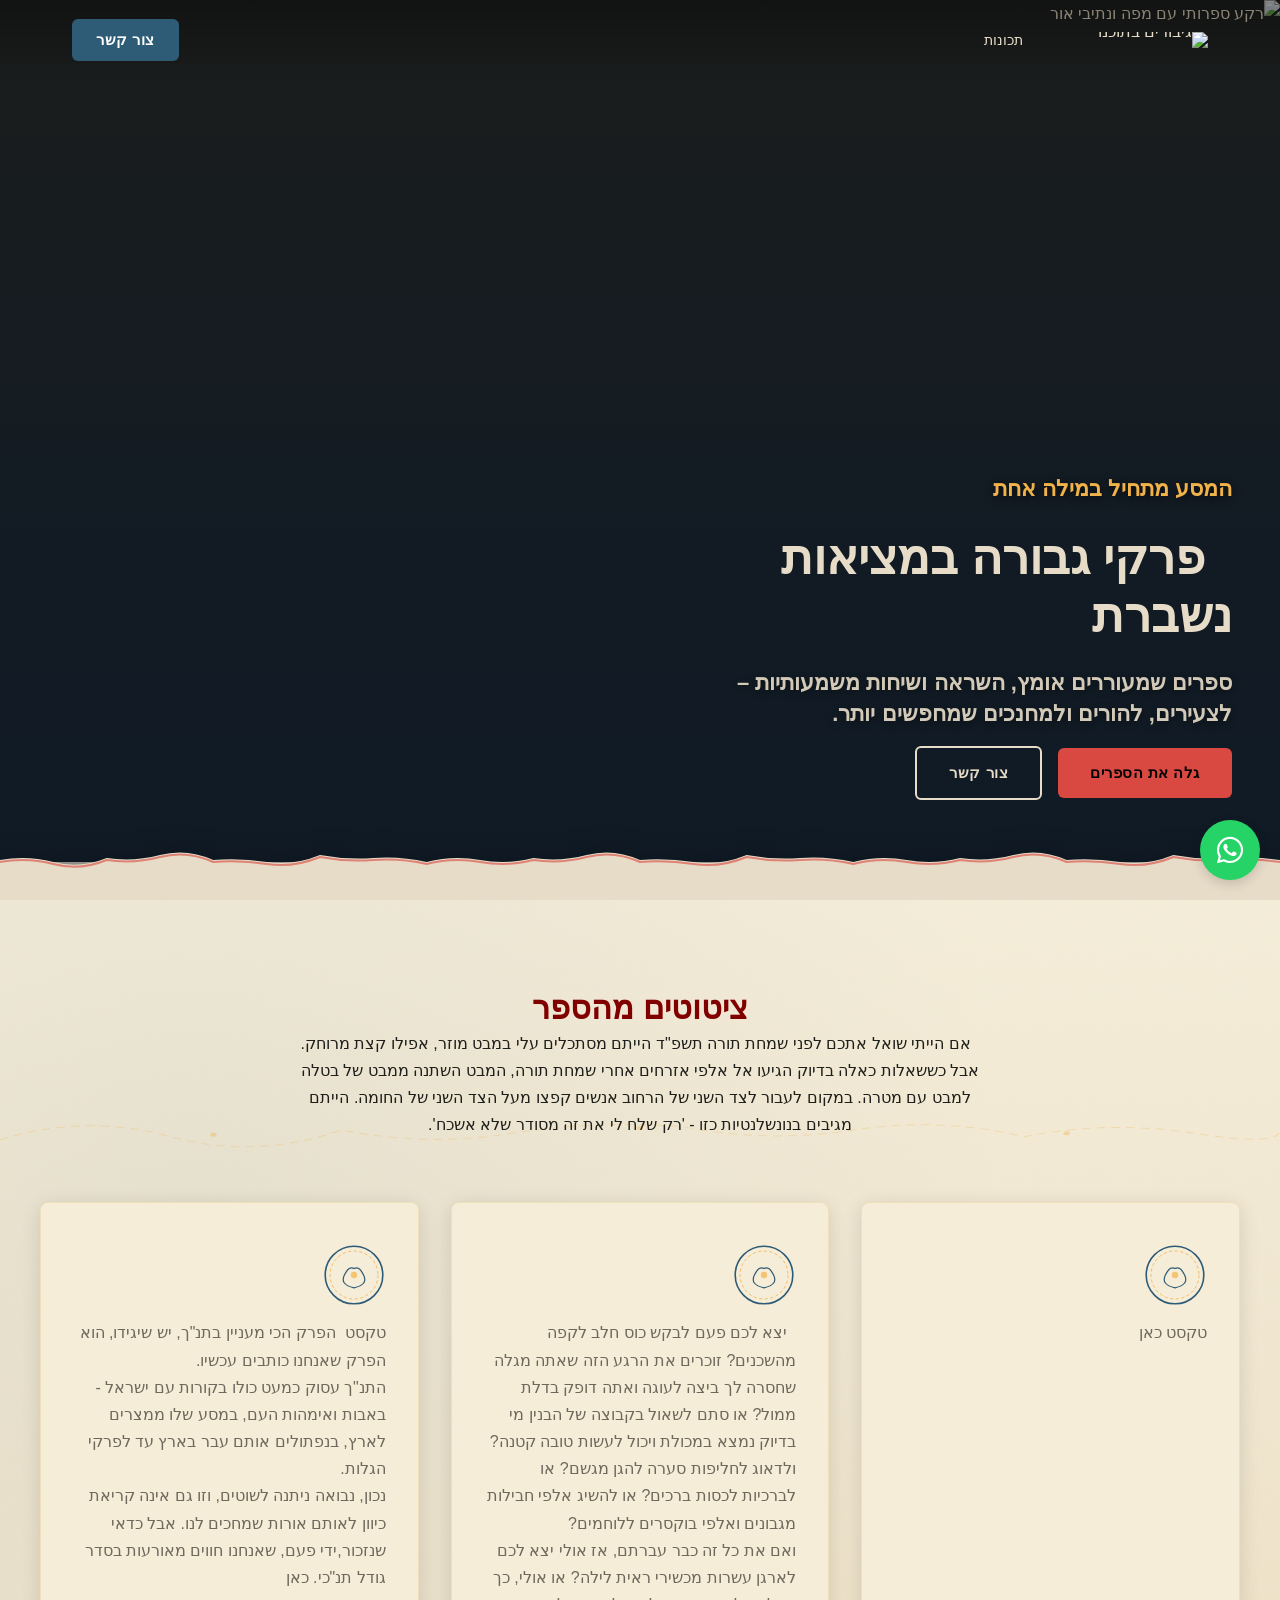
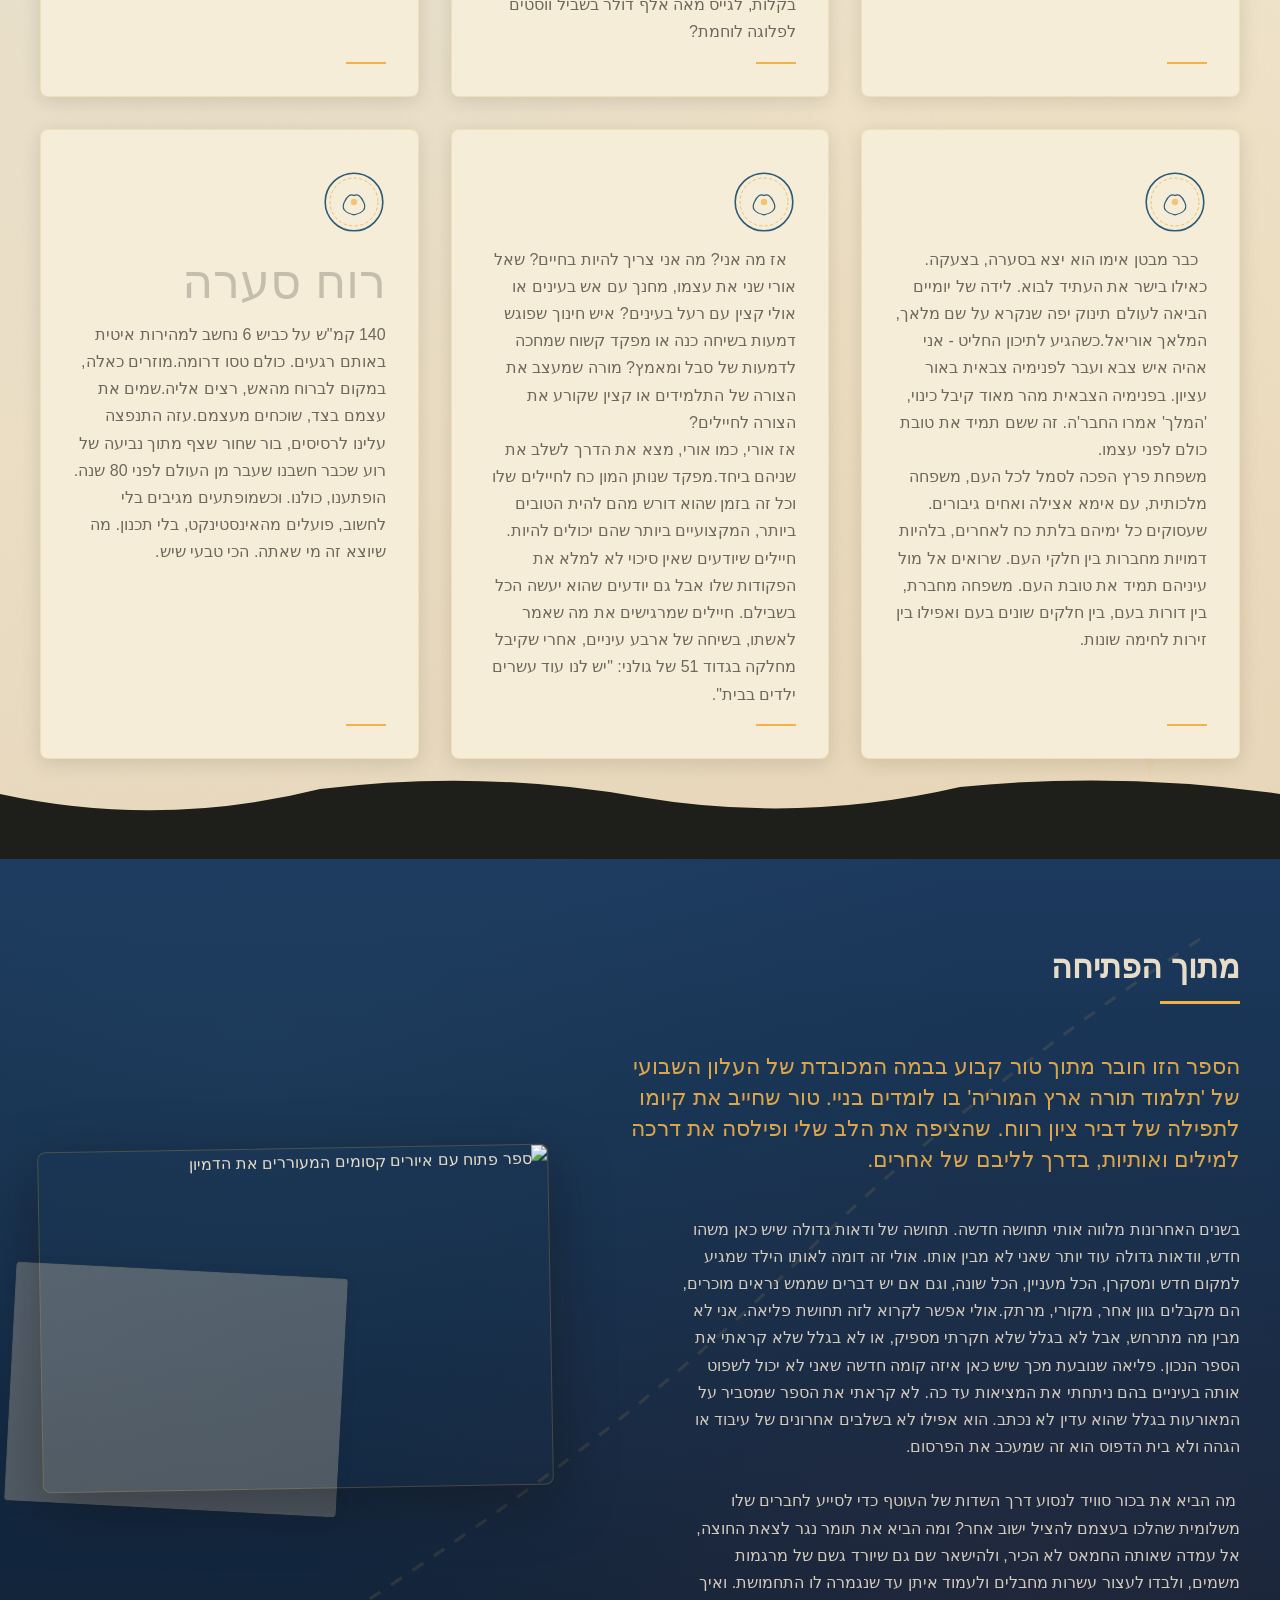
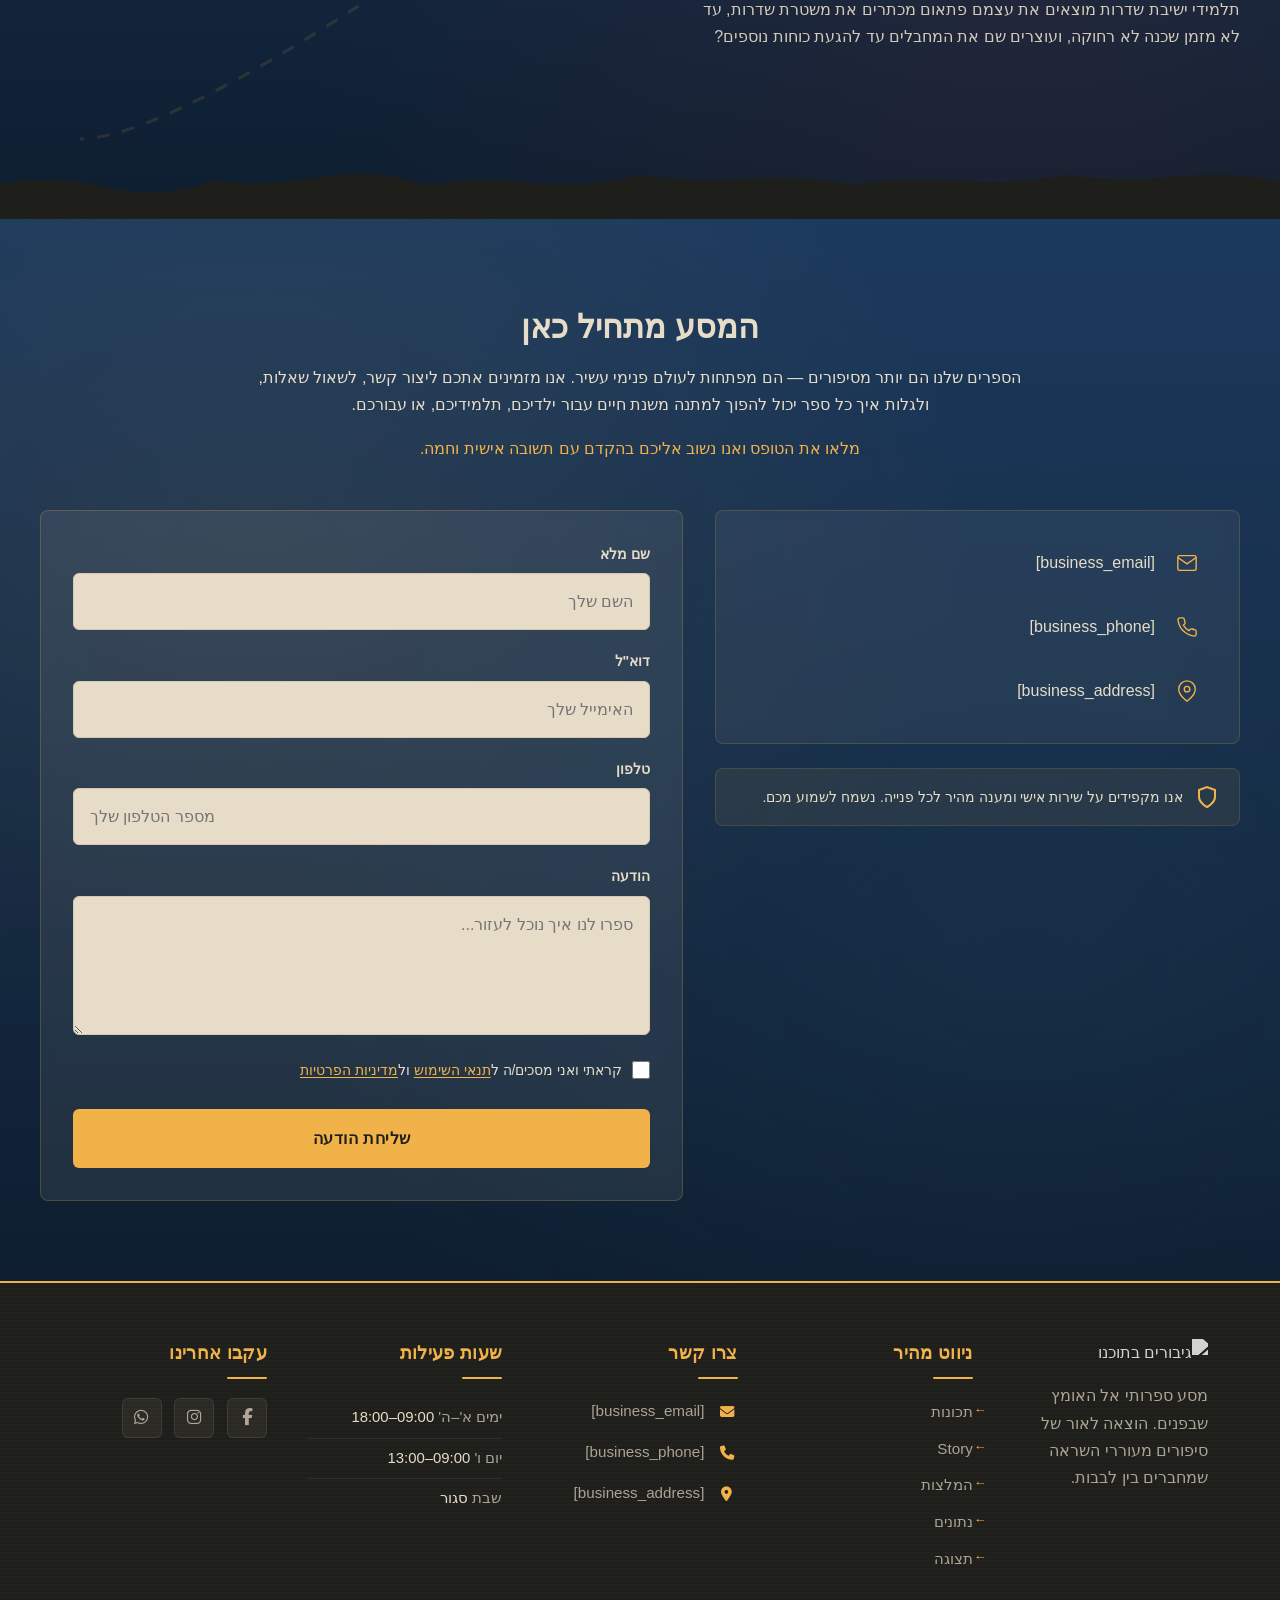
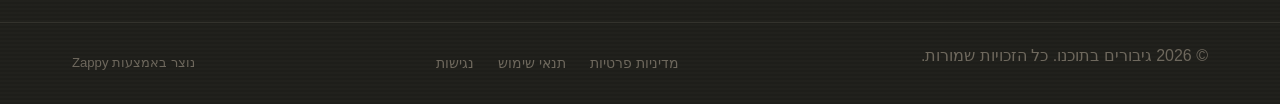
==== commit 9385708d: "Background sync: Progressive GitHub Sync" ====
--- a/public/index.html
+++ b/public/index.html
@@ -1 +1 @@
-<!doctype html><html dir="rtl" lang="he"><head><meta charset="UTF-8"><meta content="width=device-width,initial-scale=1" name="viewport"><meta content="index, follow" name="robots"><title>גלה את גיבורי העל שבתוכך — גיבורים בתוכנו</title><meta content="ספרים מעוררי השראה שמשנים חיים. הוצאה לאור עצמאית בקינדל שמביאה סיפורי גבורה יומיומית לכל בית. כנסו עכשיו וגלו את הגיבור שבכם במחיר השקה מיוחד." name="description"><meta content="kindle direct publishing, kindle book publishing, הוצאה לאור בקינדל, ספרי השראה, גיבורים בתוכנו" name="keywords"><link href="/assets/favicon.ico" rel="icon" type="image/x-icon"><link href="/assets/favicon-16x16.png" rel="icon" type="image/png" sizes="16x16"><link href="/assets/favicon-32x32.png" rel="icon" type="image/png" sizes="32x32"><link href="/assets/favicon-48x48.png" rel="icon" type="image/png" sizes="48x48"><link href="/assets/favicon-192x192.png" rel="icon" type="image/png" sizes="192x192"><link href="/assets/favicon-512x512.png" rel="icon" type="image/png" sizes="512x512"><link href="/assets/apple-touch-icon.png" rel="apple-touch-icon"><script>!function(){"use strict";var t="b66ccec0-6210-4444-8ba0-320ddfac6a34",e="https://api.zappy5.com/api/analytics/track",a=18e5,n=2592e6,o=!0,i=!0,r=!0;var s=function(){var e="zappy_visitor_"+t,a=null;try{if(a=localStorage.getItem(e)){var o=JSON.parse(a),i=Date.now();if(i-o.created<n)return o.lastSeen=i,localStorage.setItem(e,JSON.stringify(o)),o.id}}catch(t){console.warn("Zappy Analytics: LocalStorage not available")}var r="zv_"+Date.now()+"_"+Math.random().toString(36).substr(2,9);try{localStorage.setItem(e,JSON.stringify({id:r,created:Date.now(),lastSeen:Date.now()}))}catch(t){}return r}(),c=function(){var e="zappy_session_"+t,n=null;try{if(n=sessionStorage.getItem(e)){var o=JSON.parse(n),i=Date.now();if(i-o.timestamp<a)return o.timestamp=i,sessionStorage.setItem(e,JSON.stringify(o)),o.id}}catch(t){console.warn("Zappy Analytics: SessionStorage not available")}var r="zs_"+Date.now()+"_"+Math.random().toString(36).substr(2,9);try{sessionStorage.setItem(e,JSON.stringify({id:r,timestamp:Date.now()}))}catch(t){}return r}();function l(a,n){n=n||{};var o={website_id:t,event_type:a,page_path:window.location.pathname,referrer:document.referrer||"direct",visitor_id:s,session_id:c,metadata:n};if(navigator.sendBeacon){var i=new Blob([JSON.stringify(o)],{type:"application/json"});navigator.sendBeacon(e,i)}else fetch(e,{method:"POST",headers:{"Content-Type":"application/json"},body:JSON.stringify(o),keepalive:!0}).catch(function(t){console.warn("Zappy Analytics: Failed to track event",t)})}o&&l("pageview",{title:document.title,url:window.location.href}),i&&document.addEventListener("click",function(t){var e=t.target;if("BUTTON"===e.tagName||e.closest("button")){var a="BUTTON"===e.tagName?e:e.closest("button");l("click",{element:"button",text:a.textContent.trim().substring(0,100),id:a.id||null,class:a.className||null})}else if("A"===e.tagName||e.closest("a")){var n="A"===e.tagName?e:e.closest("a");l("navigation",{element:"link",text:n.textContent.trim().substring(0,100),href:n.href,external:n.hostname!==window.location.hostname})}},!0),r&&document.addEventListener("submit",function(t){var e=t.target;l("form_submit",{form_id:e.id||null,form_name:e.name||null,form_action:e.action||null,form_method:e.method||"GET"})},!0);var d=Date.now();window.addEventListener("beforeunload",function(){l("page_unload",{time_on_page:Math.floor((Date.now()-d)/1e3),page_path:window.location.pathname})}),window.zappyAnalytics={track:l,getVisitorId:function(){return s},getSessionId:function(){return c}}}()</script><meta content="גלה את גיבורי העל שבתוכך — גיבורים בתוכנו" property="og:title"><meta content="ספרים מעוררי השראה שמשנים חיים. הוצאה לאור עצמאית בקינדל שמביאה סיפורי גבורה יומיומית לכל בית. כנסו עכשיו וגלו את הגיבור שבכם במחיר השקה מיוחד." property="og:description"><meta content="summary_large_image" name="twitter:card"><meta content="גלה את גיבורי העל שבתוכך — גיבורים בתוכנו" name="twitter:title"><meta content="ספרים מעוררי השראה שמשנים חיים. הוצאה לאור עצמאית בקינדל שמביאה סיפורי גבורה יומיומית לכל בית. כנסו עכשיו וגלו את הגיבור שבכם במחיר השקה מיוחד." name="twitter:description"><meta content="website" property="og:type"><meta content="he_IL" property="og:locale"><link href="https://cdnjs.cloudflare.com/ajax/libs/font-awesome/6.4.0/css/all.min.css" rel="stylesheet"><style>.skip-link{position:absolute;top:0;left:0;transform:translateY(-200%);padding:12px 18px;background:var(--bg-dark,#1a1a1a);color:var(--text-light,#fff);font-weight:600;border-radius:0 0 8px 0;z-index:10000}.skip-link:focus{transform:none;outline:2px solid var(--ring,#fff);outline-offset:2px}:focus-visible{outline:2px solid var(--ring,currentColor);outline-offset:3px}</style><link href="/assets/favicon.ico" rel="icon" type="image/x-icon"><link href="/assets/favicon-16x16.png" rel="icon" type="image/png" sizes="16x16"><link href="/assets/favicon-32x32.png" rel="icon" type="image/png" sizes="32x32"><link href="/assets/favicon-48x48.png" rel="icon" type="image/png" sizes="48x48"><link href="/assets/favicon-192x192.png" rel="icon" type="image/png" sizes="192x192"><link href="/assets/favicon-512x512.png" rel="icon" type="image/png" sizes="512x512"><link href="/assets/apple-touch-icon.png" rel="apple-touch-icon"><link href="https://cdn.jsdelivr.net/npm/vanilla-cookieconsent@3/dist/cookieconsent.css" rel="stylesheet"><script src="https://cdn.jsdelivr.net/npm/vanilla-cookieconsent@3/dist/cookieconsent.umd.js"></script><script src="https://cdn.jsdelivr.net/gh/mickidum/acc_toolbar/acctoolbar/acctoolbar.min.js"></script><link href="/styles.css" rel="stylesheet"><script>window.ZAPPY_WEBSITE_ID="b66ccec0-6210-4444-8ba0-320ddfac6a34",window.ZAPPY_API_BASE="https://api.zappy5.com"</script><style id="zappy-dropdown-submenu-styles">#navMenu li:has(.sub-menu),.nav-menu li:has(.sub-menu),.navbar li:has(.sub-menu),nav li:has(.sub-menu){position:relative}#navMenu .sub-menu,.nav-menu .sub-menu,.navbar .sub-menu,nav .sub-menu{display:block!important;position:absolute!important;top:100%;left:0;min-width:220px;background:#fff;border-radius:8px;box-shadow:0 8px 25px rgba(0,0,0,.15);padding:8px 0;opacity:0;visibility:hidden;transform:translateY(10px);transition:all .3s ease;z-index:1000;list-style:none;pointer-events:none}#navMenu li:hover>.sub-menu,.nav-menu li:hover>.sub-menu,.navbar li:hover>.sub-menu,nav li:hover>.sub-menu{opacity:1!important;visibility:visible!important;transform:translateY(0)!important;pointer-events:auto!important}.sub-menu li{list-style:none;margin:0;padding:0}.sub-menu a{display:block!important;padding:10px 16px!important;color:var(--text-dark,#333)!important;font-weight:500;text-decoration:none;white-space:nowrap;transition:background-color .2s}.sub-menu .zappy-nav-child>a{padding-left:28px!important;font-size:.9em!important;opacity:.85!important}[dir=rtl] .sub-menu .zappy-nav-child>a,html[lang=ar] .sub-menu .zappy-nav-child>a,html[lang=he] .sub-menu .zappy-nav-child>a{padding-left:10px!important;padding-right:28px!important}.sub-menu .zappy-nav-parent>a{font-weight:600!important}.sub-menu a:hover{background-color:#f5f5f5}[dir=rtl] .nav-menu .sub-menu,[dir=rtl] .navbar .sub-menu,[dir=rtl] nav .sub-menu,html[lang=ar] .nav-menu .sub-menu,html[lang=ar] .navbar .sub-menu,html[lang=ar] nav .sub-menu,html[lang=he] .nav-menu .sub-menu,html[lang=he] .navbar .sub-menu,html[lang=he] nav .sub-menu{left:auto!important;right:0!important}.sub-menu:empty,.sub-menu:not(:has(li)):not(:has(> a)),.sub-menu:not(:has(li:not(.zappy-hidden-menu-item))):not(:has(> a)){display:none!important;opacity:0!important;visibility:hidden!important;pointer-events:none!important}li:has(.menu-group-title):hover>.sub-menu{opacity:1!important;visibility:visible!important;transform:translateY(0)!important;pointer-events:auto!important}#navMenu>li>.menu-group-title,.nav-menu>li>.menu-group-title{display:inline-block;padding:.5rem 1rem;cursor:default;user-select:none}@media (max-width:768px){#navMenu .sub-menu,.nav-menu .sub-menu,.navbar .sub-menu,nav .sub-menu{position:static!important;transform:none!important;box-shadow:none!important;background:0 0!important;max-height:0;overflow:hidden;opacity:0;visibility:hidden;transition:max-height .3s ease,opacity .3s ease;padding:0!important;border-radius:0!important}#navMenu .sub-menu.mobile-expanded,.nav-menu .sub-menu.mobile-expanded,.navbar .sub-menu.mobile-expanded{max-height:none!important;overflow-y:visible!important;opacity:1!important;visibility:visible!important;padding:8px 0 8px 16px!important}[dir=rtl] .sub-menu.mobile-expanded,html[lang=he] .sub-menu.mobile-expanded{padding:8px 16px 8px 0!important}#navMenu li:hover>.sub-menu,.nav-menu li:hover>.sub-menu,.navbar li:hover>.sub-menu,nav li:hover>.sub-menu{opacity:0;visibility:hidden;pointer-events:none}#navMenu li>.sub-menu.mobile-expanded,.nav-menu li>.sub-menu.mobile-expanded,.navbar li>.sub-menu.mobile-expanded,nav li>.sub-menu.mobile-expanded{opacity:1!important;visibility:visible!important;pointer-events:auto!important}#navMenu li:has(.sub-menu),.nav-menu li:has(.sub-menu),.navbar li:has(.sub-menu),nav li:has(.sub-menu){display:flex!important;flex-wrap:wrap!important;align-items:center!important;position:relative!important;min-height:44px!important}#navMenu li:has(.sub-menu)>a,.nav-menu li:has(.sub-menu)>a,.navbar li:has(.sub-menu)>a,nav li:has(.sub-menu)>a{flex:1!important;min-width:0!important}#navMenu li:has(.sub-menu)>.menu-group-title,.nav-menu li:has(.sub-menu)>.menu-group-title,.navbar li:has(.sub-menu)>.menu-group-title,nav li:has(.sub-menu)>.menu-group-title{flex:1!important;min-width:0!important;padding:0!important;line-height:inherit!important}#navMenu li:has(.sub-menu)>.sub-menu,.nav-menu li:has(.sub-menu)>.sub-menu,.navbar li:has(.sub-menu)>.sub-menu,nav li:has(.sub-menu)>.sub-menu{flex-basis:100%!important;width:100%!important}#navMenu li:has(.sub-menu)>a [class*=arrow],#navMenu li:has(.sub-menu)>a [class*=chevron],.nav-menu li:has(.sub-menu)>a .fa-angle-down,.nav-menu li:has(.sub-menu)>a .fa-chevron-down,.nav-menu li:has(.sub-menu)>a [class*=arrow],.nav-menu li:has(.sub-menu)>a [class*=chevron],nav li:has(.sub-menu)>a [class*=arrow],nav li:has(.sub-menu)>a [class*=chevron]{display:none!important;visibility:hidden!important}.mobile-submenu-toggle{display:flex!important;align-items:center!important;justify-content:center!important;width:44px!important;height:auto!important;background:0 0!important;border:none!important;cursor:pointer!important;color:var(--text-light)!important;position:static!important;flex-shrink:0!important;align-self:stretch!important;z-index:2!important;padding:0!important;margin:0!important}.mobile-submenu-toggle::after{content:''!important;width:0!important;height:0!important;border-left:6px solid transparent!important;border-right:6px solid transparent!important;border-top:7px solid currentColor!important;transition:transform .3s ease!important}.mobile-submenu-toggle.expanded::after{transform:rotate(180deg)!important}.sub-menu a{padding:10px 0!important;display:block!important;color:var(--text-light)!important;white-space:normal!important}.sub-menu .zappy-nav-child>a{padding-left:28px!important;font-size:.9em!important;opacity:.85!important}[dir=rtl] .sub-menu .zappy-nav-child>a,html[lang=ar] .sub-menu .zappy-nav-child>a,html[lang=he] .sub-menu .zappy-nav-child>a{padding-left:0!important;padding-right:28px!important}.sub-menu .zappy-nav-parent>a{font-weight:600!important}#navMenu.active,.nav-menu.active{max-width:100vw!important;overflow-x:hidden!important;box-sizing:border-box!important}.navbar .sub-menu li a,.zappy-products-dropdown .sub-menu a,nav.navbar .sub-menu li a{color:var(--text-light)!important}}@media (min-width:769px){.mobile-submenu-toggle{display:none!important}}</style><style id="zappy-widget-visibility">html[dir=rtl] .whatsapp-float{right:20px!important;left:auto!important}html:not([dir]) .whatsapp-float,html[dir=ltr] .whatsapp-float{left:20px!important;right:auto!important}html[dir=rtl] #mic-access-tool-general-button,html[dir=rtl] #mic-init-access-tool #mic-access-tool-general-button,html[dir=rtl] #mic-init-access-tool .mic-access-tool-general-button,html[dir=rtl] ._access-icon,html[dir=rtl] .mic-access-tool-general-button{left:20px!important;right:auto!important}html:not([dir]) #mic-access-tool-general-button,html:not([dir]) #mic-init-access-tool #mic-access-tool-general-button,html:not([dir]) #mic-init-access-tool .mic-access-tool-general-button,html:not([dir]) ._access-icon,html:not([dir]) .mic-access-tool-general-button,html[dir=ltr] #mic-access-tool-general-button,html[dir=ltr] #mic-init-access-tool #mic-access-tool-general-button,html[dir=ltr] #mic-init-access-tool .mic-access-tool-general-button,html[dir=ltr] ._access-icon,html[dir=ltr] .mic-access-tool-general-button{right:20px!important;left:auto!important}@media (max-width:768px){.whatsapp-float{display:flex!important}}@media (min-width:769px){.whatsapp-float{display:flex!important}}@media (max-width:768px){#mic-access-tool-general-button,#mic-init-access-tool #mic-access-tool-general-button,#mic-init-access-tool .mic-access-tool-general-button,._access-icon,.mic-access-tool-general-button{display:flex!important;visibility:visible!important;opacity:1!important;pointer-events:auto!important}#mic-access-tool-box.opened-mic-access-tool,#mic-init-access-tool #mic-access-tool-box.opened-mic-access-tool,.mic-access-tool-box.opened-mic-access-tool{visibility:visible!important;opacity:1!important;pointer-events:auto!important}}@media (min-width:769px){#mic-access-tool-general-button,#mic-init-access-tool #mic-access-tool-general-button,#mic-init-access-tool .mic-access-tool-general-button,._access-icon,.mic-access-tool-general-button{display:flex!important;visibility:visible!important;opacity:1!important;pointer-events:auto!important}#mic-access-tool-box.opened-mic-access-tool,#mic-init-access-tool #mic-access-tool-box.opened-mic-access-tool,.mic-access-tool-box.opened-mic-access-tool{visibility:visible!important;opacity:1!important;pointer-events:auto!important}}</style></head><body><a href="#main" class="skip-link">דלג לתוכן הראשי</a><nav class="navbar" dir="rtl"><button class="mobile-toggle" aria-label="Menu" id="mobileToggle"><svg viewBox="0 0 24 24" class="hamburger-icon" fill="none" height="24" width="24"><path d="M3 12h18M3 6h18M3 18h18" stroke="currentColor" stroke-width="2" stroke-linecap="round"></path></svg> <svg viewBox="0 0 24 24" class="close-icon" fill="none" height="24" width="24" style="display:none"><path d="M18 6L6 18M6 6l12 12" stroke="currentColor" stroke-width="2" stroke-linecap="round"></path></svg></button> <button class="phone-header-btn" aria-label="Call" data-phone="[business_phone]"><svg viewBox="0 0 24 24" fill="currentColor" height="20" width="20"><path d="M22 16.92v3a2 2 0 0 1-2.18 2 19.79 19.79 0 0 1-8.63-3.07 19.5 19.5 0 0 1-6-6 19.79 19.79 0 0 1-3.07-8.67A2 2 0 0 1 4.11 2h3a2 2 0 0 1 2 1.72 12.84 12.84 0 0 0 .7 2.81 2 2 0 0 1-.45 2.11L8.09 9.91a16 16 0 0 0 6 6l1.27-1.27a2 2 0 0 1 2.11-.45 12.84 12.84 0 0 0 2.81.7A2 2 0 0 1 22 16.92z"></path></svg></button><div class="nav-container"><div class="nav-right-group"><div class="nav-brand"><a href="/" class="logo-link"><img alt="גיבורים בתוכנו" class="logo" src="/assets/site-----image-1.webp"></a></div><ul class="nav-menu" id="navMenu"><li><a href="#features">תכונות</a></li></ul></div><div class="nav-cta-container"><a href="#contact" class="nav-cta-btn">צור קשר</a></div></div></nav><script>window.addEventListener("load",function(){const e=document.querySelector(".navbar, nav, header");if(!e)return void console.log("[Navbar] Navbar element not found");let t=document.getElementById("mobileToggle")||document.querySelector(".mobile-toggle")||document.querySelector(".hamburger")||document.querySelector(".hamburger-menu")||document.querySelector(".menu-toggle")||document.querySelector(".burger-menu")||document.querySelector('[aria-label="Menu"]')||document.querySelector('[aria-label="תפריט"]');const n=document.querySelector(".phone-header-btn"),o=window.getComputedStyle(e);let r=o.backgroundColor;if(console.log("[Navbar] Initial navbar background:",r),"transparent"===r||"rgba(0, 0, 0, 0)"===r||r.startsWith("rgba")&&r.includes(", 0)")){const e=o.backgroundImage;if(e&&"none"!==e)console.log("[Navbar] Navbar has background image/gradient, using dark text"),r="rgb(240, 240, 240)";else{const e=window.getComputedStyle(document.body).backgroundColor;console.log("[Navbar] Navbar transparent, using body background:",e),r=e}}const a=r.match(/\d+/g);if(a&&a.length>=3){const e=(.299*parseInt(a[0])+.587*parseInt(a[1])+.114*parseInt(a[2]))/255;console.log("[Navbar] Mobile button colors preserved from Claude CSS (luminance:",e.toFixed(2)+")");const o=document.createElement("style");o.id="zappy-mobile-nav-fix";document.documentElement.lang;document.documentElement.dir,o.textContent='\n        /* Hide mobile buttons on desktop, show only on mobile */\n        @media (min-width: 769px) {\n          .mobile-toggle,\n          .phone-header-btn {\n            display: none !important;\n          }\n        }\n        \n        /* Show and position mobile buttons correctly on mobile */\n        @media (max-width: 768px) {\n          .navbar,\n          nav.navbar {\n            min-height: 70px !important;\n          }\n\n          .mobile-toggle,\n          .phone-header-btn {\n            position: absolute !important;\n            top: 0 !important;\n            bottom: 0 !important;\n            margin-top: auto !important;\n            margin-bottom: auto !important;\n            transform: none !important;\n            z-index: 1001 !important;\n            display: flex !important;\n            align-items: center !important;\n            justify-content: center !important;\n            width: 36px !important;\n            height: 36px !important;\n            border-radius: 50% !important;\n            border: none !important;\n            cursor: pointer !important;\n            padding: 6px !important;\n            background: none !important;\n            color: var(--nav-text, var(--text-light)) !important;\n            touch-action: manipulation !important;\n            -webkit-tap-highlight-color: transparent !important;\n          }\n\n          html[data-zappy-site-type="ecommerce"] .phone-header-btn,\n          body[data-zappy-site-type="ecommerce"] .phone-header-btn,\n          html[data-zappy-site-type="ecommerce"] header .phone-header-btn,\n          html[data-zappy-site-type="ecommerce"] nav .phone-header-btn {\n            display: none !important;\n            visibility: hidden !important;\n            width: 0 !important;\n            height: 0 !important;\n            min-width: 0 !important;\n            overflow: hidden !important;\n          }\n          \n          /* LTR positioning (default): hamburger LEFT, phone RIGHT */\n          html:not([dir="rtl"]):not([lang="he"]):not([lang="ar"]) .mobile-toggle,\n          html[dir="ltr"] .mobile-toggle {\n            left: 12px !important;\n            right: auto !important;\n          }\n          html:not([dir="rtl"]):not([lang="he"]):not([lang="ar"]) .phone-header-btn,\n          html[dir="ltr"] .phone-header-btn {\n            right: 12px !important;\n            left: auto !important;\n          }\n          \n          /* RTL positioning: hamburger RIGHT, phone LEFT */\n          html[dir="rtl"] .mobile-toggle,\n          html[lang="he"] .mobile-toggle,\n          html[lang="ar"] .mobile-toggle {\n            right: 12px !important;\n            left: auto !important;\n          }\n          html[dir="rtl"] .phone-header-btn,\n          html[lang="he"] .phone-header-btn,\n          html[lang="ar"] .phone-header-btn {\n            left: 12px !important;\n            right: auto !important;\n          }\n          \n          /* CRITICAL: Ensure nav-container has min-height on mobile */\n          /* All children are positioned absolutely/fixed on mobile, so height:auto collapses to 0 */\n          .nav-container {\n            min-height: 70px !important;\n            position: relative !important;\n          }\n          \n          /* Ensure SVG icons are properly sized and inherit color */\n          .mobile-toggle svg,\n          .phone-header-btn svg {\n            width: 24px !important;\n            height: 24px !important;\n            /* Don\'t force display - let JavaScript control hamburger/close toggle */\n          }\n          \n          /* Reset nav-cta-container on mobile - remove desktop box-shadow/padding */\n          /* that creates a visible ghost box when CTA button is hidden */\n          .nav-cta-container {\n            box-shadow: none !important;\n            padding: 0 !important;\n          }\n          \n          /* Hide nav-cta-container entirely on mobile when there\'s no lang-switcher */\n          /* (only the CTA button is inside, and it\'s hidden on mobile) */\n          .nav-cta-container:not(:has(.lang-switcher)) {\n            display: none !important;\n          }\n          \n          /* CRITICAL: Prevent hero image fade gradient from bleeding over headline text */\n          /* The .image-fade-gradient has bottom: -30px (extends below parent) */\n          /* On mobile stacked layout, this overlaps the h1 text below the image */\n          .hero-image-column {\n            overflow: hidden !important;\n          }\n          .image-fade-gradient {\n            bottom: 0 !important;\n          }\n          \n          /* Hide desktop language switcher on mobile - hamburger menu handles it */\n          /* High specificity to override stored CSS */\n          .lang-switcher,\n          .nav-cta-container .lang-switcher,\n          .nav-container .lang-switcher,\n          .navbar .lang-switcher,\n          .navbar .nav-cta-container .lang-switcher {\n            display: none !important;\n          }\n        }\n      ';const r=document.getElementById("zappy-mobile-nav-fix");r&&r.remove(),document.head.appendChild(o),console.log("[Navbar] Critical CSS injected for mobile nav positioning");const i=window.innerWidth<=768;if(t){const e=t.querySelector(".hamburger-icon"),n=t.querySelector(".close-icon");e&&(e.style.setProperty("width","24px","important"),e.style.setProperty("height","24px","important"),e.style.setProperty("display","block","important")),n&&(n.style.setProperty("width","24px","important"),n.style.setProperty("height","24px","important"),n.style.setProperty("display","none","important")),i?(t.style.setProperty("position","absolute","important"),t.style.setProperty("top","0","important"),t.style.setProperty("bottom","0","important"),t.style.setProperty("margin-top","auto","important"),t.style.setProperty("margin-bottom","auto","important"),t.style.setProperty("transform","none","important"),t.style.setProperty("z-index","1001","important"),t.style.removeProperty("left"),t.style.removeProperty("right"),console.log("[Navbar] Mobile toggle positioning applied (mobile viewport)")):(t.style.removeProperty("position"),t.style.removeProperty("top"),t.style.removeProperty("transform"),t.style.removeProperty("z-index"),t.style.removeProperty("left"),t.style.removeProperty("right"),console.log("[Navbar] Desktop viewport - cleared mobile toggle inline positioning"))}if(n){const e=n.querySelector("svg");e&&(e.style.width="24px",e.style.height="24px",e.setAttribute("width","24"),e.setAttribute("height","24")),i?(n.style.setProperty("position","absolute","important"),n.style.setProperty("top","0","important"),n.style.setProperty("bottom","0","important"),n.style.setProperty("margin-top","auto","important"),n.style.setProperty("margin-bottom","auto","important"),n.style.setProperty("transform","none","important"),n.style.setProperty("z-index","1001","important"),n.style.removeProperty("left"),n.style.removeProperty("right"),console.log("[Navbar] Phone button positioning applied (mobile viewport)")):(n.style.removeProperty("position"),n.style.removeProperty("top"),n.style.removeProperty("transform"),n.style.removeProperty("z-index"),n.style.removeProperty("left"),n.style.removeProperty("right"),console.log("[Navbar] Desktop viewport - cleared phone button inline positioning"))}}else console.log("[Navbar] Could not parse background color:",r);t=document.getElementById("mobileToggle")||document.querySelector(".mobile-toggle")||document.querySelector(".hamburger")||document.querySelector(".hamburger-menu")||document.querySelector(".menu-toggle")||document.querySelector(".burger-menu")||document.querySelector('[aria-label="Menu"]')||document.querySelector('[aria-label="תפריט"]');const i=document.getElementById("navMenu")||document.querySelector(".nav-menu")||document.querySelector(".nav-links")||document.querySelector("nav ul:not(.submenu)");if(!t||!i)return void console.log("[Navbar] Mobile toggle or menu not found:",{toggle:!!t,menu:!!i});i.id||(i.id="navMenu"),console.log("[Navbar] Initializing mobile menu...");const l=t.cloneNode(!0);t.parentNode.replaceChild(l,t);var s=0;function p(e){var t=Date.now();t-s<300||(s=t,function(e){e.preventDefault(),e.stopPropagation();const t=l.querySelector(".hamburger-icon"),n=l.querySelector(".close-icon");i.classList.contains("active")?(i.classList.remove("active"),t&&t.style.setProperty("display","block","important"),n&&n.style.setProperty("display","none","important"),document.body.style.overflow="",console.log("[Navbar] Menu closed")):(i.classList.add("active"),t&&t.style.setProperty("display","none","important"),n&&n.style.setProperty("display","block","important"),document.body.style.overflow="hidden",console.log("[Navbar] Menu opened"))}(e))}l.addEventListener("click",p),l.addEventListener("touchend",p),i.querySelectorAll("a").forEach(function(e){e.addEventListener("click",function(){if("#"===this.getAttribute("href"))return;const e=l.querySelector(".hamburger-icon"),t=l.querySelector(".close-icon");i.classList.remove("active"),e&&e.style.setProperty("display","block","important"),t&&t.style.setProperty("display","none","important"),document.body.style.overflow="",console.log("[Navbar] Menu closed (link clicked)")})});var m=i.querySelectorAll(".dropdown-toggle");m.forEach(function(e){e.addEventListener("click",function(e){e.preventDefault(),e.stopPropagation();var t=this.closest(".nav-dropdown");t&&(t.parentNode.querySelectorAll(".nav-dropdown.open").forEach(function(e){e!==t&&e.classList.remove("open")}),t.classList.toggle("open"),console.log("[Navbar] Dropdown toggled:",t.classList.contains("open")?"open":"closed"))})}),document.addEventListener("click",function(e){e.target.closest(".nav-dropdown")||document.querySelectorAll(".nav-dropdown.open").forEach(function(e){e.classList.remove("open")})}),console.log("[Navbar] Dropdown handlers initialized for "+m.length+" dropdowns"),n&&n.addEventListener("click",function(){const e=document.querySelectorAll('a[href^="tel:"]'),t=e.length>0?e[0].getAttribute("href").replace("tel:",""):"[business_phone]";window.location.href="tel:"+t,console.log("[Navbar] Phone button clicked")}),console.log("[Navbar] Mobile menu initialized successfully")})</script><main id="main"><section class="index-hero-section" data-band-index="0" data-layout-spec="בית-hero" id="hero" data-hero-type="fullscreen-scrim"><div class="hero-bg-layer" aria-hidden="true"><img alt="רקע ספרותי עם מפה ונתיבי אור" class="hero-bg-img" src="/assets/site-index-hero-image-1.webp" data-context="An evocative reading-world scene: an open book on textured paper surfaces blending into a hand-drawn map-like landscape, with warm light and subtle route markings, dark cinematic overlay, parchment texture, and faint constellation-route marks embedded into the background image itself." data-element-id="img-1781015473075-3slcj1a6w" data-element-type="image" data-placeholder="index-hero-image-1" height="600" loading="eager" width="1200" data-hero-background="true" data-hero-bg="true" fetchpriority="high"></div><div class="hero-scrim" aria-hidden="true"></div><div class="hero-content"><h3 class="hero-cue">המסע מתחיל במילה אחת</h3><h1 class="hero-title">&nbsp; פרקי גבורה במציאות נשברת&nbsp;&nbsp;</h1><h3 class="hero-subtitle">ספרים שמעוררים אומץ, השראה ושיחות משמעותיות – לצעירים, להורים ולמחנכים שמחפשים יותר.</h3><div class="hero-cta-group"><a href="#books" class="btn btn-primary" data-element-id="btn-1781015473066-f8ieb8i0w" data-element-type="button" data-native-element="true" style="color:rgb(0, 0, 0) !important;outline:none">גלה את הספרים</a> <a href="#contact" class="btn btn-secondary" data-element-id="btn-1781015473066-ebumq81hi" data-element-type="button" data-native-element="true">צור קשר</a></div></div><div class="hero-divider-wrapper"><svg viewBox="0 0 1200 80" xmlns="http://www.w3.org/2000/svg" preserveAspectRatio="none" aria-hidden="true" data-no-icon-edit="true"><path d="M0,80 L0,40 Q25,35 50,42 T100,38 Q125,42 150,35 T200,40 Q225,38 250,42 T300,35 Q325,40 350,38 T400,42 Q425,35 450,40 T500,38 Q525,42 550,35 T600,40 Q625,38 650,42 T700,35 Q725,40 750,38 T800,42 Q825,35 850,40 T900,38 Q925,42 950,35 T1000,40 Q1025,38 1050,42 T1100,35 Q1125,40 1150,38 T1200,40 L1200,80 Z" fill="var(--bg-light)"></path><path d="M0,42 Q25,37 50,44 T100,40 Q125,44 150,37 T200,42 Q225,40 250,44 T300,37 Q325,42 350,40 T400,44 Q425,37 450,42 T500,40 Q525,44 550,37 T600,42 Q625,40 650,44 T700,37 Q725,42 750,40 T800,44 Q825,37 850,42 T900,40 Q925,44 950,37 T1000,42 Q1025,40 1050,44 T1100,37 Q1125,42 1150,40 T1200,42" fill="var(--bg-light)" stroke="var(--secondary)" stroke-width="2" opacity="0.6"></path></svg></div></section><section class="index-features-section" data-band-index="1" data-layout-spec="בית-features" id="features" style="min-height:1308.14px !important"><div class="section-parchment-overlay" aria-hidden="true"></div><div class="compass-watermark" aria-hidden="true" data-no-icon-edit="true"><svg viewBox="0 0 200 200" xmlns="http://www.w3.org/2000/svg"><circle cx="100" cy="100" r="85" fill="none" stroke="var(--accent)" stroke-width="1.5" opacity="0.4"></circle><circle cx="100" cy="100" r="70" fill="none" stroke="var(--accent)" stroke-width="0.75" opacity="0.3"></circle><circle cx="100" cy="100" r="55" fill="none" stroke="var(--accent)" stroke-width="0.5" opacity="0.2"></circle><line opacity="0.5" stroke="var(--accent)" stroke-width="1.5" x1="100" x2="100" y1="15" y2="185"></line><line opacity="0.5" stroke="var(--accent)" stroke-width="1.5" x1="15" x2="185" y1="100" y2="100"></line><line opacity="0.25" stroke="var(--accent)" stroke-width="0.75" x1="40" x2="160" y1="40" y2="160"></line><line opacity="0.25" stroke="var(--accent)" stroke-width="0.75" x1="160" x2="40" y1="40" y2="160"></line><polygon fill="var(--accent)" opacity="0.6" points="100,20 95,45 105,45"></polygon><polygon fill="var(--accent)" opacity="0.6" points="100,180 95,155 105,155"></polygon><polygon fill="var(--accent)" opacity="0.6" points="20,100 45,95 45,105"></polygon><polygon fill="var(--accent)" opacity="0.6" points="180,100 155,95 155,105"></polygon><circle cx="100" cy="100" r="6" fill="var(--accent)" opacity="0.5"></circle></svg></div><div class="map-path-line" aria-hidden="true" data-no-icon-edit="true"><svg viewBox="0 0 1200 120" xmlns="http://www.w3.org/2000/svg" preserveAspectRatio="none"><path d="M0,60 Q80,20 160,55 T320,45 Q400,70 480,50 T640,40 Q720,65 800,45 T960,55 Q1040,30 1120,50 T1200,45" fill="none" stroke="var(--accent)" stroke-width="1.5" opacity="0.35" stroke-dasharray="8 6"></path><circle cx="200" cy="52" r="3" fill="var(--accent)" opacity="0.5"></circle><circle cx="600" cy="42" r="3" fill="var(--accent)" opacity="0.5"></circle><circle cx="1000" cy="50" r="3" fill="var(--accent)" opacity="0.5"></circle></svg></div><div class="index-features-container"><div class="features-intro"><h2 class="features-heading"><span style="color:#1e1e1a !important"><span style="color:#e6e68a !important"><span style="color:#b3b336 !important"><span style="color:#800000 !important">ציטוטים מהספר<br></span></span></span></span></h2></div><div class="features-grid zappy-preserve-css-grid" data-original-gap="32px" data-original-item-width="379" data-zappy-auto-grid="true" data-zappy-explicit-columns="true" data-zappy-grid-centered="true" id="zappy-auto-grid-1781015473193-if6jhy" style="display:grid;--zappy-grid-cols:repeat(3, minmax(0, 1fr));align-items:stretch !important;grid-template-columns:repeat(3, minmax(0, 1fr))"><article class="feature-card" data-grid-item-index="0" style="background-color:rgb(245, 237, 216) !important;padding:40px 32px 32px !important;box-sizing:border-box;grid-area:auto !important"><div class="card-seal" aria-hidden="true" data-element-id="icon-1781015857064-k9m8y83ha-add-1781016003182-1lsq93-add-1781016116188-2uym4k-add-1781016124533-3d15qu-add-1781016210436-v71w0s" data-element-type="icon" data-icon-type="svg"><svg viewBox="0 0 80 80" xmlns="http://www.w3.org/2000/svg"><circle cx="40" cy="40" r="36" fill="none" stroke="var(--primary)" stroke-width="2"></circle><circle cx="40" cy="40" r="30" fill="none" stroke="var(--accent)" stroke-width="1" stroke-dasharray="4 3"></circle><path d="M28,40 Q34,28 40,32 Q46,28 52,40 Q58,52 40,56 Q22,52 28,40Z" fill="none" stroke="var(--primary)" stroke-width="1.5"></path><circle cx="40" cy="40" r="4" fill="var(--accent)" opacity="0.7"></circle></svg></div><div class="card-number"></div><p class="card-text">&nbsp; יצא לכם פעם לבקש כוס חלב לקפה מהשכנים? זוכרים את הרגע הזה שאתה מגלה שחסרה לך ביצה לעוגה ואתה דופק בדלת ממול? או סתם לשאול בקבוצה של הבנין מי בדיוק נמצא במכולת ויכול לעשות טובה קטנה?<br>ולדאוג לחליפות סערה להגן מגשם? או לברכיות לכסות ברכים? או להשיג אלפי חבילות מגבונים ואלפי בוקסרים ללוחמים?<br>ואם את כל זה כבר עברתם, אז אולי יצא לכם לארגן עשרות מכשירי ראית לילה? או אולי, כך בקלות, לגייס מאה אלף דולר בשביל ווסטים לפלוגה לוחמת?</p><div class="card-accent-line"></div></article><article class="feature-card" data-grid-item-index="1" style="background-color:rgb(245, 237, 216) !important;padding:40px 32px 32px !important;box-sizing:border-box;grid-area:auto !important"><div class="card-seal" aria-hidden="true" data-element-id="icon-1781015857064-k9m8y83ha-add-1781016003182-1lsq93-add-1781016116188-2uym4k-add-1781016124533-3d15qu" data-element-type="icon" data-icon-type="svg"><svg viewBox="0 0 80 80" xmlns="http://www.w3.org/2000/svg"><circle cx="40" cy="40" r="36" fill="none" stroke="var(--primary)" stroke-width="2"></circle><circle cx="40" cy="40" r="30" fill="none" stroke="var(--accent)" stroke-width="1" stroke-dasharray="4 3"></circle><path d="M28,40 Q34,28 40,32 Q46,28 52,40 Q58,52 40,56 Q22,52 28,40Z" fill="none" stroke="var(--primary)" stroke-width="1.5"></path><circle cx="40" cy="40" r="4" fill="var(--accent)" opacity="0.7"></circle></svg></div><div class="card-number"></div><p class="card-text">טקסט&nbsp; הפרק הכי מעניין בתנ"ך, יש שיגידו, הוא הפרק שאנחנו כותבים עכשיו.<br>התנ"ך עסוק כמעט כולו בקורות עם ישראל - באבות ואימהות העם, במסע שלו ממצרים לארץ, בנפתולים אותם עבר בארץ עד לפרקי הגלות.<br>נכון, נבואה ניתנה לשוטים, וזו גם אינה קריאת כיוון לאותם אורות שמחכים לנו. אבל כדאי שנזכור,ידי פעם, שאנחנו חווים מאורעות בסדר גודל תנ"כי. כאן</p><div class="card-accent-line"></div></article><article class="feature-card" data-grid-item-index="2" style="background-color:rgb(245, 237, 216) !important;padding:40px 32px 32px !important;box-sizing:border-box;grid-area:auto !important"><div class="card-seal" aria-hidden="true" data-element-id="icon-1781015857064-k9m8y83ha-add-1781016003182-1lsq93-add-1781016116188-2uym4k" data-element-type="icon" data-icon-type="svg"><svg viewBox="0 0 80 80" xmlns="http://www.w3.org/2000/svg"><circle cx="40" cy="40" r="36" fill="none" stroke="var(--primary)" stroke-width="2"></circle><circle cx="40" cy="40" r="30" fill="none" stroke="var(--accent)" stroke-width="1" stroke-dasharray="4 3"></circle><path d="M28,40 Q34,28 40,32 Q46,28 52,40 Q58,52 40,56 Q22,52 28,40Z" fill="none" stroke="var(--primary)" stroke-width="1.5"></path><circle cx="40" cy="40" r="4" fill="var(--accent)" opacity="0.7"></circle></svg></div><div class="card-number"></div><p class="card-text">&nbsp; כבר מבטן אימו הוא יצא בסערה, בצעקה. כאילו בישר את העתיד לבוא. לידה של יומיים הביאה לעולם תינוק יפה שנקרא על שם מלאך, המלאך אוריאל.כשהגיע לתיכון החליט - אני אהיה איש צבא ועבר לפנימיה צבאית באור עציון. בפנימיה הצבאית מהר מאוד קיבל כינוי, 'המלך' אמרו החבר'ה. זה ששם תמיד את טובת כולם לפני עצמו.<br>משפחת פרץ הפכה לסמל לכל העם, משפחה מלכותית, עם אימא אצילה ואחים גיבורים. שעסוקים כל ימיהם בלתת כח לאחרים, בלהיות דמויות מחברות בין חלקי העם. שרואים אל מול עיניהם תמיד את טובת העם. משפחה מחברת, בין דורות בעם, בין חלקים שונים בעם ואפילו בין זירות לחימה שונות.</p><div class="card-accent-line"></div></article><article class="feature-card" data-grid-item-index="3" style="box-sizing:border-box;background-color:rgb(245, 237, 216) !important;padding:40px 32px 32px !important;grid-area:auto !important;display:flex !important;flex-direction:column !important;justify-content:flex-start !important;align-items:stretch !important;align-self:stretch !important;height:100% !important"><div class="card-seal" aria-hidden="true" data-element-id="icon-1781015857064-k9m8y83ha-add-1781016003182-1lsq93" data-element-type="icon" data-icon-type="svg"><svg viewBox="0 0 80 80" xmlns="http://www.w3.org/2000/svg"><circle cx="40" cy="40" r="36" fill="none" stroke="var(--primary)" stroke-width="2"></circle><circle cx="40" cy="40" r="30" fill="none" stroke="var(--accent)" stroke-width="1" stroke-dasharray="4 3"></circle><path d="M28,40 Q34,28 40,32 Q46,28 52,40 Q58,52 40,56 Q22,52 28,40Z" fill="none" stroke="var(--primary)" stroke-width="1.5"></path><circle cx="40" cy="40" r="4" fill="var(--accent)" opacity="0.7"></circle></svg></div><div class="card-number"></div><p class="card-text">&nbsp; אז מה אני? מה אני צריך להיות בחיים? שאל אורי שני את עצמו, מחנך עם אש בעינים או אולי קצין עם רעל בעינים? איש חינוך שפוגש דמעות בשיחה כנה או מפקד קשוח שמחכה לדמעות של סבל ומאמץ? מורה שמעצב את הצורה של התלמידים או קצין שקורע את הצורה לחיילים?<br>אז אורי, כמו אורי, מצא את הדרך לשלב את שניהם ביחד.מפקד שנותן המון כח לחיילים שלו וכל זה בזמן שהוא דורש מהם להית הטובים ביותר, המקצועיים ביותר שהם יכולים להיות. חיילים שיודעים שאין סיכוי לא למלא את הפקודות שלו אבל גם יודעים שהוא יעשה הכל בשבילם. חיילים שמרגישים את מה שאמר לאשתו, בשיחה של ארבע עיניים, אחרי שקיבל מחלקה בגדוד 51 של גולני: "יש לנו עוד עשרים ילדים בבית".&nbsp;&nbsp;</p><div class="card-accent-line"></div></article><article class="feature-card" data-grid-item-index="4" style="box-sizing:border-box;background-color:rgb(245, 237, 216) !important;padding:40px 32px 32px !important;grid-area:auto !important;display:flex !important;flex-direction:column !important;justify-content:flex-start !important;align-items:stretch !important;align-self:stretch !important;height:100% !important"><div class="card-seal" aria-hidden="true" data-element-id="icon-1781015857064-k9m8y83ha" data-element-type="icon" data-icon-type="svg"><svg viewBox="0 0 80 80" xmlns="http://www.w3.org/2000/svg"><circle cx="40" cy="40" r="36" fill="none" stroke="var(--primary)" stroke-width="2"></circle><circle cx="40" cy="40" r="30" fill="none" stroke="var(--accent)" stroke-width="1" stroke-dasharray="4 3"></circle><path d="M28,40 Q34,28 40,32 Q46,28 52,40 Q58,52 40,56 Q22,52 28,40Z" fill="none" stroke="var(--primary)" stroke-width="1.5"></path><circle cx="40" cy="40" r="4" fill="var(--accent)" opacity="0.7"></circle></svg></div><div class="card-number"><span style="font-weight:normal;color:#383631 !important">רוח סערה</span></div><p class="card-text"><br>140 קמ"ש על כביש 6 נחשב למהירות איטית באותם רגעים. כולם טסו דרומה.מוזרים כאלה, במקום לברוח מהאש, רצים אליה.שמים את עצמם בצד, שוכחים מעצמם.עזה התנפצה עלינו לרסיסים, בור שחור שצף מתוך נביעה של רוע שכבר חשבנו שעבר מן העולם לפני 80 שנה. הופתענו, כולנו. וכשמופתעים מגיבים בלי לחשוב, פועלים מהאינסטינקט, בלי תכנון. מה שיוצא זה מי שאתה. הכי טבעי שיש.&nbsp;&nbsp;</p><div class="card-accent-line"></div></article></div></div><div class="index-features-divider-wrapper" aria-hidden="true" data-no-icon-edit="true"><svg viewBox="0 0 1200 100" xmlns="http://www.w3.org/2000/svg" preserveAspectRatio="none"><path d="M0,100 L0,35 Q150,70 300,30 Q450,10 600,38 Q750,65 900,28 Q1050,12 1200,35 L1200,100 Z" fill="var(--bg-dark)"></path></svg></div></section><section class="index-story-section" data-band-index="2" data-layout-spec="בית-story" id="story" dir="rtl"><div class="index-story-section__container"><div class="index-story-section__content"><h2 class="index-story-section__title">מתוך הפתיחה</h2><h3 class="index-story-section__subtitle"><span style="font-weight:normal">הספר הזו חובר מתוך טור קבוע בבמה המכובדת של העלון השבועי של 'תלמוד תורה ארץ המוריה' בו לומדים בניי. טור שחייב את קיומו לתפילה של דביר ציון רווח. שהציפה את הלב שלי ופילסה את דרכה למילים ואותיות, בדרך לליבם של אחרים.</span></h3><p class="index-story-section__text">בשנים האחרונות מלווה אותי תחושה חדשה. תחושה של ודאות גדולה שיש כאן משהו חדש, וודאות גדולה עוד יותר שאני לא מבין אותו. אולי זה דומה לאותו הילד שמגיע למקום חדש ומסקרן, הכל מעניין, הכל שונה, וגם אם יש דברים שממש נראים מוכרים, הם מקבלים גוון אחר, מקורי, מרתק.אולי אפשר לקרוא לזה תחושת פליאה. אני לא מבין מה מתרחש, אבל לא בגלל שלא חקרתי מספיק, או לא בגלל שלא קראתי את הספר הנכון. פליאה שנובעת מכך שיש כאן איזה קומה חדשה שאני לא יכול לשפוט אותה בעיניים בהם ניתחתי את המציאות עד כה. לא קראתי את הספר שמסביר על המאורעות בגלל שהוא עדין לא נכתב. הוא אפילו לא בשלבים אחרונים של עיבוד או הגהה ולא בית הדפוס הוא זה שמעכב את הפרסום.<br><br>&nbsp;מה הביא את בכור סוויד לנסוע דרך השדות של העוטף כדי לסייע לחברים שלו משלומית שהלכו בעצמם להציל ישוב אחר? ומה הביא את תומר נגר לצאת החוצה, אל עמדה שאותה החמאס לא הכיר, ולהישאר שם גם שיורד גשם של מרגמות משמים, ולבדו לעצור עשרות מחבלים ולעמוד איתן עד שנגמרה לו התחמושת. ואיך תלמידי ישיבת שדרות מוצאים את עצמם פתאום מכתרים את משטרת שדרות, עד לא מזמן שכנה לא רחוקה, ועוצרים שם את המחבלים עד להגעת כוחות נוספים?</p><div class="index-story-section__values"></div></div><div class="index-story-section__imagery"><div class="index-story-section__image-frame"><img alt="ספר פתוח עם איורים קסומים המעוררים את הדמיון" class="index-story-section__image" src="/assets/site-index-story-image-1.webp" data-context="A beautifully illustrated open book spread on a wooden desk, with soft magical light and whimsical elements like stars and tiny landscapes emerging from the pages, reflecting a journey of courage and imagination for a childrens book publishing brand." data-element-id="img-1781015473076-xbn2t4qtr" data-element-type="image" data-placeholder="index-story-image-1" height="400" loading="lazy" width="600" decoding="async"></div><div class="index-story-section__parchment" aria-hidden="true"></div></div></div><svg viewBox="0 0 800 600" xmlns="http://www.w3.org/2000/svg" preserveAspectRatio="none" aria-hidden="true" data-no-icon-edit="true" class="index-story-section__route-line"><path d="M 750,50 Q 600,150 500,250 T 250,450 T 50,550" fill="none" stroke="var(--accent)" stroke-width="2" opacity="0.2" stroke-dasharray="8 8"></path></svg><div class="index-story-section__divider-wrapper" aria-hidden="true"><svg viewBox="0 0 1200 80" xmlns="http://www.w3.org/2000/svg" preserveAspectRatio="none" aria-hidden="true" data-no-icon-edit="true"><defs><linearGradient id="story-divider-grad" x1="0%" x2="0%" y1="0%" y2="100%"><stop offset="0%" stop-color="var(--bg-dark)" stop-opacity="0"></stop><stop offset="100%" stop-color="var(--bg-dark)" stop-opacity="1"></stop></linearGradient></defs><path d="M0,80 L0,45 Q50,35 100,48 T200,42 Q250,48 300,38 T400,46 Q450,38 500,44 T600,36 Q650,44 700,40 T800,46 Q850,38 900,42 T1000,36 Q1050,44 1100,38 T1200,42 L1200,80 Z" fill="#1E1E1A"></path></svg></div></section><section class="index-contact-section" data-band-index="6" data-layout-spec="בית-contact" id="contact"><div class="index-contact-section__container"><div class="index-contact-section__header"><h2 class="index-contact-section__title">המסע מתחיל כאן</h2><p class="index-contact-section__subtitle">הספרים שלנו הם יותר מסיפורים — הם מפתחות לעולם פנימי עשיר. אנו מזמינים אתכם ליצור קשר, לשאול שאלות, ולגלות איך כל ספר יכול להפוך למתנה משנת חיים עבור ילדיכם, תלמידיכם, או עבורכם.</p><p class="index-contact-section__cta-line">מלאו את הטופס ואנו נשוב אליכם בהקדם עם תשובה אישית וחמה.</p></div><div class="index-contact-section__layout"><div class="index-contact-section__content"><div class="index-contact-section__info-card"><div class="index-contact-section__info-item" data-zappy-contact-field="email"><div class="index-contact-section__info-icon-wrapper"><svg viewBox="0 0 24 24" class="index-contact-section__info-icon" fill="none" data-element-type="icon" data-icon-type="svg" stroke="currentColor" stroke-width="1.5"><path d="M4 4h16c1.1 0 2 .9 2 2v12c0 1.1-.9 2-2 2H4c-1.1 0-2-.9-2-2V6c0-1.1.9-2 2-2z"></path><polyline points="22,6 12,13 2,6"></polyline></svg></div><a href="mailto:[business_email]" class="index-contact-section__info-link">[business_email]</a></div><div class="index-contact-section__info-item" data-zappy-contact-field="phone"><div class="index-contact-section__info-icon-wrapper"><svg viewBox="0 0 24 24" class="index-contact-section__info-icon" fill="none" data-element-type="icon" data-icon-type="svg" stroke="currentColor" stroke-width="1.5"><path d="M22 16.92v3a2 2 0 0 1-2.18 2 19.79 19.79 0 0 1-8.63-3.07 19.5 19.5 0 0 1-6-6 19.79 19.79 0 0 1-3.07-8.67A2 2 0 0 1 4.11 2h3a2 2 0 0 1 2 1.72 12.84 12.84 0 0 0 .7 2.81 2 2 0 0 1-.45 2.11L8.09 9.91a16 16 0 0 0 6 6l1.27-1.27a2 2 0 0 1 2.11-.45 12.84 12.84 0 0 0 2.81.7A2 2 0 0 1 22 16.92z"></path></svg></div><a href="tel:[business_phone]" class="index-contact-section__info-link">[business_phone]</a></div><div class="index-contact-section__info-item" data-zappy-contact-field="address"><div class="index-contact-section__info-icon-wrapper"><svg viewBox="0 0 24 24" class="index-contact-section__info-icon" fill="none" data-element-type="icon" data-icon-type="svg" stroke="currentColor" stroke-width="1.5"><path d="M21 10c0 7-9 13-9 13s-9-6-9-13a9 9 0 0 1 18 0z"></path><circle cx="12" cy="10" r="3"></circle></svg></div><span class="index-contact-section__info-text">[business_address]</span></div></div><div class="index-contact-section__trust-line"><svg viewBox="0 0 24 24" class="index-contact-section__trust-icon" fill="none" data-element-type="icon" data-icon-type="svg" stroke="currentColor" stroke-width="2"><path d="M12 22s8-4 8-10V5l-8-3-8 3v7c0 6 8 10 8 10z"></path></svg> <span>אנו מקפידים על שירות אישי ומענה מהיר לכל פנייה. נשמח לשמוע מכם.</span></div></div><div class="index-contact-section__form-wrapper"><form class="contact-form index-contact-section__form"><div class="index-contact-section__field"><label class="index-contact-section__label" for="contact-name">שם מלא</label> <input class="index-contact-section__input" name="name" type="text" id="contact-name" placeholder="השם שלך" required=""></div><div class="index-contact-section__field"><label class="index-contact-section__label" for="contact-email">דוא"ל</label> <input class="index-contact-section__input" name="email" type="email" id="contact-email" placeholder="האימייל שלך" required=""></div><div class="index-contact-section__field"><label class="index-contact-section__label" for="contact-phone">טלפון</label> <input class="index-contact-section__input" name="phone" type="tel" id="contact-phone" placeholder="מספר הטלפון שלך"></div><div class="index-contact-section__field"><label class="index-contact-section__label" for="contact-message">הודעה</label> <textarea class="index-contact-section__textarea" id="contact-message" name="message" placeholder="ספרו לנו איך נוכל לעזור..." required="" rows="4"></textarea></div><div class="index-contact-section__privacy-consent privacy-consent"><label class="index-contact-section__privacy-label privacy-consent-label"><input class="index-contact-section__privacy-checkbox privacy-consent-checkbox" name="privacy_consent" type="checkbox" required=""> <span>קראתי ואני מסכים/ה ל<a href="/terms" target="_blank">תנאי השימוש</a> ול<a href="/privacy" target="_blank">מדיניות הפרטיות</a></span></label></div><button class="index-contact-section__submit" type="submit">שליחת הודעה</button></form></div></div></div></section></main><footer class="site-footer" dir="rtl"><div class="footer-container"><div class="footer-grid"><div class="footer-col footer-company-col"><img alt="גיבורים בתוכנו" class="logo" src="/assets/books-publishing-logo.webp"><p class="footer-tagline">מסע ספרותי אל האומץ שבפנים. הוצאה לאור של סיפורים מעוררי השראה שמחברים בין לבבות.</p></div><div class="footer-col footer-links-col"><h4>ניווט מהיר</h4><ul class="footer-links"><li><a href="#features">תכונות</a></li><li><a href="#story">Story</a></li><li><a href="#testimonials">המלצות</a></li><li><a href="#stats">נתונים</a></li><li><a href="#showcase">תצוגה</a></li></ul></div><div class="footer-col footer-contact-col"><h4>צרו קשר</h4><ul class="footer-contact"><li><span class="contact-icon"><i class="fas fa-envelope"></i></span> <span class="contact-text"><a href="mailto:[business_email]">[business_email]</a></span></li><li><span class="contact-icon"><i class="fas fa-phone"></i></span> <span class="contact-text"><a href="tel:[business_phone]">[business_phone]</a></span></li><li><a href="/"><span class="contact-icon"><i class="fas fa-map-marker-alt"></i></span> <span class="contact-text">[business_address]</span></a></li></ul></div><div class="footer-col footer-hours-col"><h4>שעות פעילות</h4><ul class="footer-hours"><li><a href="/"><span class="hours-day">ימים א'–ה'</span> <span class="hours-time">09:00–18:00</span></a></li><li><a href="/"><span class="hours-day">יום ו'</span> <span class="hours-time">09:00–13:00</span></a></li><li><a href="/"><span class="hours-day">שבת</span> <span class="hours-time">סגור</span></a></li></ul></div><div class="footer-col footer-social-col"><h4>עקבו אחרינו</h4><div class="footer-social"><a href="#" aria-label="Facebook" data-zappy-social-placeholder="true"><i class="fab fa-facebook-f"></i></a> <a href="#" aria-label="Instagram" data-zappy-social-placeholder="true"><i class="fab fa-instagram"></i></a> <a href="#" aria-label="WhatsApp" data-zappy-social-placeholder="true"><i class="fab fa-whatsapp"></i></a></div></div></div></div><div class="footer-bottom"><div class="footer-container footer-bottom-inner"><p class="footer-copyright">© 2026 גיבורים בתוכנו. כל הזכויות שמורות.</p><div class="footer-legal"><a href="/privacy">מדיניות פרטיות</a> <a href="/terms">תנאי שימוש</a> <a href="/accessibility">נגישות</a></div><a href="https://zappy5.com" class="zappy-attribution" target="_blank">נוצר באמצעות Zappy</a></div></div></footer><a href="https://wa.me/[whatsapp_handle]" class="whatsapp-float" aria-label="WhatsApp"><i class="fab fa-whatsapp"></i></a><div data-integration="accessibility:toolbar"></div><script src="/script.js"></script><script id="zappy-mobile-submenu-script">!function(){function e(){if(window.innerWidth>768)return document.querySelectorAll(".mobile-submenu-toggle").forEach(function(e){e.remove()}),void document.querySelectorAll(".sub-menu.mobile-expanded").forEach(function(e){e.classList.remove("mobile-expanded")});document.querySelectorAll(".nav-menu li:has(.sub-menu), nav li:has(.sub-menu), .navbar li:has(.sub-menu), #navMenu li:has(.sub-menu)").forEach(function(e){if(!e.querySelector(".mobile-submenu-toggle")){var t=e.querySelector(".sub-menu"),n=e.querySelector(":scope > a");if(t&&n){var o=document.createElement("button");o.className="mobile-submenu-toggle",o.setAttribute("aria-label","Toggle submenu"),o.setAttribute("type","button"),n.insertAdjacentElement("afterend",o),o.addEventListener("click",function(e){e.preventDefault(),e.stopPropagation(),document.querySelectorAll(".sub-menu.mobile-expanded").forEach(function(e){if(e!==t){e.classList.remove("mobile-expanded");var n=e.parentElement.querySelector(".mobile-submenu-toggle");n&&n.classList.remove("expanded")}}),t.classList.toggle("mobile-expanded"),o.classList.toggle("expanded")})}}})}var t;"loading"===document.readyState?document.addEventListener("DOMContentLoaded",e):e(),window.addEventListener("resize",function(){clearTimeout(t),t=setTimeout(e,250)});var n=new MutationObserver(function(t){t.forEach(function(t){if("attributes"===t.type){var n=t.target;n.classList&&(n.classList.contains("active")||n.classList.contains("open"))&&setTimeout(e,100)}})});setTimeout(function(){document.querySelectorAll(".mobile-menu, .nav-menu, #navMenu, nav").forEach(function(e){n.observe(e,{attributes:!0,attributeFilter:["class","style"]})})},500)}()</script><script id="zappy-navbar-scroll-effect">!function(){var e=document.querySelector("nav.navbar,.navbar:not(.zappy-catalog-menu)"),t=document.querySelector(".zappy-catalog-menu,#zappy-catalog-menu");if(e){var r="rgba(231,220,200,0.85)",o=getComputedStyle(document.documentElement),a=o.getPropertyValue("--text-dark").trim()||"#1a1a1a",s=(o.getPropertyValue("--text-light").trim(),a);e.style.transition="background 0.3s ease,backdrop-filter 0.3s ease,-webkit-backdrop-filter 0.3s ease,box-shadow 0.3s ease",t&&(t.style.transition="background 0.3s ease,backdrop-filter 0.3s ease,-webkit-backdrop-filter 0.3s ease");var n="a,.navbar-brand,.navbar-brand a,.dropdown-toggle,.mobile-toggle,.phone-header-btn,.mobile-hamburger-btn,.mobile-close-btn,.mobile-submenu-toggle,.nav-link",l=["cart-link","login-link","nav-search-toggle","search-toggle"];window.addEventListener("scroll",f,{passive:!0}),window.addEventListener("resize",f,{passive:!0}),f();var i=document.querySelector('section[class*="hero"],[data-hero-type],main:not(.courses-page-main)>section:first-child'),d=!1;if(i){var p=getComputedStyle(i),c=p.backgroundImage;if(c&&"none"!==c)if(-1!==c.indexOf("url(")){var b=p.backgroundColor.match(/\d+/g);d=!(b&&b.length>=3)||h(parseInt(b[0]),parseInt(b[1]),parseInt(b[2]))<.4}else if(-1!==c.indexOf("gradient")){var y=c.match(/rgba?\(\s*(\d+)\s*,\s*(\d+)\s*,\s*(\d+)/g);if(y&&y.length>0){for(var g=0,m=0;m<y.length;m++){var u=y[m].match(/\d+/g);g+=h(parseInt(u[0]),parseInt(u[1]),parseInt(u[2]))}d=g/y.length<.4}else d=!0}else d=!0;else{var k=p.backgroundColor.match(/\d+/g);k&&k.length>=3&&(d=h(parseInt(k[0]),parseInt(k[1]),parseInt(k[2]))<.4)}}d||(window.removeEventListener("scroll",f),window.removeEventListener("resize",f),e.classList.add("scrolled"),window.innerWidth>768&&(e.style.setProperty("--frosted-text",s),e.style.setProperty("background-image","none","important"),e.style.setProperty("background-color",r,"important"),e.style.backdropFilter="blur(12px)",e.style.webkitBackdropFilter="blur(12px)",e.style.boxShadow="0 2px 16px rgba(0,0,0,0.12)",w(e,s)),t&&(t.classList.add("scrolled"),window.innerWidth>768&&(t.style.setProperty("background",r,"important"),t.style.setProperty("backdrop-filter","blur(12px)","important"),t.style.setProperty("-webkit-backdrop-filter","blur(12px)","important"),w(t,s))),window._zappyNavNoDarkHero=!0)}function w(e,t){for(var r=e.querySelectorAll(n),o=0;o<r.length;o++){var a=!1;(r[o].closest(".sub-menu")||r[o].closest(".dropdown-menu"))&&(a=!0);for(var s=0;s<l.length;s++)if(r[o].classList.contains(l[s])){a=!0;break}a||r[o].style.setProperty("color",t,"important")}}function v(e){for(var t=e.querySelectorAll(n),r=0;r<t.length;r++)t[r].closest(".sub-menu")||t[r].closest(".dropdown-menu")||t[r].style.removeProperty("color")}function f(){if(!window._zappyNavNoDarkHero){if(window.innerWidth<=768)return e.classList.remove("scrolled"),v(e),void(t&&(t.classList.remove("scrolled"),v(t)));(window.scrollY||window.pageYOffset)>60?(e.classList.add("scrolled"),e.style.setProperty("background-color",r,"important"),e.style.setProperty("background-image","none","important"),e.style.setProperty("--frosted-text",s),e.style.backdropFilter="blur(12px)",e.style.webkitBackdropFilter="blur(12px)",e.style.boxShadow="0 2px 16px rgba(0,0,0,0.12)",w(e,s),t&&(t.classList.add("scrolled"),t.style.setProperty("background",r,"important"),t.style.setProperty("backdrop-filter","blur(12px)","important"),t.style.setProperty("-webkit-backdrop-filter","blur(12px)","important"),w(t,s))):(e.classList.remove("scrolled"),e.style.setProperty("background-color","transparent","important"),e.style.removeProperty("background-image"),e.style.removeProperty("--frosted-text"),e.style.backdropFilter="none",e.style.webkitBackdropFilter="none",e.style.boxShadow="none",v(e),t&&(t.classList.remove("scrolled"),t.style.setProperty("background","transparent","important"),t.style.setProperty("backdrop-filter","none","important"),t.style.setProperty("-webkit-backdrop-filter","none","important"),v(t)))}}function h(e,t,r){return t/=255,r/=255,.2126*(e=(e/=255)<=.03928?e/12.92:Math.pow((e+.055)/1.055,2.4))+.7152*(t=t<=.03928?t/12.92:Math.pow((t+.055)/1.055,2.4))+.0722*(r=r<=.03928?r/12.92:Math.pow((r+.055)/1.055,2.4))}}()</script></body></html>+<!doctype html><html dir="rtl" lang="he"><head><meta charset="UTF-8"><meta content="width=device-width,initial-scale=1" name="viewport"><meta content="index, follow" name="robots"><title>גלה את גיבורי העל שבתוכך — גיבורים בתוכנו</title><meta content="ספרים מעוררי השראה שמשנים חיים. הוצאה לאור עצמאית בקינדל שמביאה סיפורי גבורה יומיומית לכל בית. כנסו עכשיו וגלו את הגיבור שבכם במחיר השקה מיוחד." name="description"><meta content="kindle direct publishing, kindle book publishing, הוצאה לאור בקינדל, ספרי השראה, גיבורים בתוכנו" name="keywords"><link href="/assets/favicon.ico" rel="icon" type="image/x-icon"><link href="/assets/favicon-16x16.png" rel="icon" type="image/png" sizes="16x16"><link href="/assets/favicon-32x32.png" rel="icon" type="image/png" sizes="32x32"><link href="/assets/favicon-48x48.png" rel="icon" type="image/png" sizes="48x48"><link href="/assets/favicon-192x192.png" rel="icon" type="image/png" sizes="192x192"><link href="/assets/favicon-512x512.png" rel="icon" type="image/png" sizes="512x512"><link href="/assets/apple-touch-icon.png" rel="apple-touch-icon"><script>!function(){"use strict";var t="b66ccec0-6210-4444-8ba0-320ddfac6a34",e="https://api.zappy5.com/api/analytics/track",a=18e5,n=2592e6,o=!0,i=!0,r=!0;var s=function(){var e="zappy_visitor_"+t,a=null;try{if(a=localStorage.getItem(e)){var o=JSON.parse(a),i=Date.now();if(i-o.created<n)return o.lastSeen=i,localStorage.setItem(e,JSON.stringify(o)),o.id}}catch(t){console.warn("Zappy Analytics: LocalStorage not available")}var r="zv_"+Date.now()+"_"+Math.random().toString(36).substr(2,9);try{localStorage.setItem(e,JSON.stringify({id:r,created:Date.now(),lastSeen:Date.now()}))}catch(t){}return r}(),c=function(){var e="zappy_session_"+t,n=null;try{if(n=sessionStorage.getItem(e)){var o=JSON.parse(n),i=Date.now();if(i-o.timestamp<a)return o.timestamp=i,sessionStorage.setItem(e,JSON.stringify(o)),o.id}}catch(t){console.warn("Zappy Analytics: SessionStorage not available")}var r="zs_"+Date.now()+"_"+Math.random().toString(36).substr(2,9);try{sessionStorage.setItem(e,JSON.stringify({id:r,timestamp:Date.now()}))}catch(t){}return r}();function l(a,n){n=n||{};var o={website_id:t,event_type:a,page_path:window.location.pathname,referrer:document.referrer||"direct",visitor_id:s,session_id:c,metadata:n};if(navigator.sendBeacon){var i=new Blob([JSON.stringify(o)],{type:"application/json"});navigator.sendBeacon(e,i)}else fetch(e,{method:"POST",headers:{"Content-Type":"application/json"},body:JSON.stringify(o),keepalive:!0}).catch(function(t){console.warn("Zappy Analytics: Failed to track event",t)})}o&&l("pageview",{title:document.title,url:window.location.href}),i&&document.addEventListener("click",function(t){var e=t.target;if("BUTTON"===e.tagName||e.closest("button")){var a="BUTTON"===e.tagName?e:e.closest("button");l("click",{element:"button",text:a.textContent.trim().substring(0,100),id:a.id||null,class:a.className||null})}else if("A"===e.tagName||e.closest("a")){var n="A"===e.tagName?e:e.closest("a");l("navigation",{element:"link",text:n.textContent.trim().substring(0,100),href:n.href,external:n.hostname!==window.location.hostname})}},!0),r&&document.addEventListener("submit",function(t){var e=t.target;l("form_submit",{form_id:e.id||null,form_name:e.name||null,form_action:e.action||null,form_method:e.method||"GET"})},!0);var d=Date.now();window.addEventListener("beforeunload",function(){l("page_unload",{time_on_page:Math.floor((Date.now()-d)/1e3),page_path:window.location.pathname})}),window.zappyAnalytics={track:l,getVisitorId:function(){return s},getSessionId:function(){return c}}}()</script><meta content="גלה את גיבורי העל שבתוכך — גיבורים בתוכנו" property="og:title"><meta content="ספרים מעוררי השראה שמשנים חיים. הוצאה לאור עצמאית בקינדל שמביאה סיפורי גבורה יומיומית לכל בית. כנסו עכשיו וגלו את הגיבור שבכם במחיר השקה מיוחד." property="og:description"><meta content="summary_large_image" name="twitter:card"><meta content="גלה את גיבורי העל שבתוכך — גיבורים בתוכנו" name="twitter:title"><meta content="ספרים מעוררי השראה שמשנים חיים. הוצאה לאור עצמאית בקינדל שמביאה סיפורי גבורה יומיומית לכל בית. כנסו עכשיו וגלו את הגיבור שבכם במחיר השקה מיוחד." name="twitter:description"><meta content="website" property="og:type"><meta content="he_IL" property="og:locale"><link href="https://cdnjs.cloudflare.com/ajax/libs/font-awesome/6.4.0/css/all.min.css" rel="stylesheet"><style>.skip-link{position:absolute;top:0;left:0;transform:translateY(-200%);padding:12px 18px;background:var(--bg-dark,#1a1a1a);color:var(--text-light,#fff);font-weight:600;border-radius:0 0 8px 0;z-index:10000}.skip-link:focus{transform:none;outline:2px solid var(--ring,#fff);outline-offset:2px}:focus-visible{outline:2px solid var(--ring,currentColor);outline-offset:3px}</style><link href="/assets/favicon.ico" rel="icon" type="image/x-icon"><link href="/assets/favicon-16x16.png" rel="icon" type="image/png" sizes="16x16"><link href="/assets/favicon-32x32.png" rel="icon" type="image/png" sizes="32x32"><link href="/assets/favicon-48x48.png" rel="icon" type="image/png" sizes="48x48"><link href="/assets/favicon-192x192.png" rel="icon" type="image/png" sizes="192x192"><link href="/assets/favicon-512x512.png" rel="icon" type="image/png" sizes="512x512"><link href="/assets/apple-touch-icon.png" rel="apple-touch-icon"><link href="https://cdn.jsdelivr.net/npm/vanilla-cookieconsent@3/dist/cookieconsent.css" rel="stylesheet"><script src="https://cdn.jsdelivr.net/npm/vanilla-cookieconsent@3/dist/cookieconsent.umd.js"></script><script src="https://cdn.jsdelivr.net/gh/mickidum/acc_toolbar/acctoolbar/acctoolbar.min.js"></script><link href="/styles.css" rel="stylesheet"><script>window.ZAPPY_WEBSITE_ID="b66ccec0-6210-4444-8ba0-320ddfac6a34",window.ZAPPY_API_BASE="https://api.zappy5.com"</script><style id="zappy-dropdown-submenu-styles">#navMenu li:has(.sub-menu),.nav-menu li:has(.sub-menu),.navbar li:has(.sub-menu),nav li:has(.sub-menu){position:relative}#navMenu .sub-menu,.nav-menu .sub-menu,.navbar .sub-menu,nav .sub-menu{display:block!important;position:absolute!important;top:100%;left:0;min-width:220px;background:#fff;border-radius:8px;box-shadow:0 8px 25px rgba(0,0,0,.15);padding:8px 0;opacity:0;visibility:hidden;transform:translateY(10px);transition:all .3s ease;z-index:1000;list-style:none;pointer-events:none}#navMenu li:hover>.sub-menu,.nav-menu li:hover>.sub-menu,.navbar li:hover>.sub-menu,nav li:hover>.sub-menu{opacity:1!important;visibility:visible!important;transform:translateY(0)!important;pointer-events:auto!important}.sub-menu li{list-style:none;margin:0;padding:0}.sub-menu a{display:block!important;padding:10px 16px!important;color:var(--text-dark,#333)!important;font-weight:500;text-decoration:none;white-space:nowrap;transition:background-color .2s}.sub-menu .zappy-nav-child>a{padding-left:28px!important;font-size:.9em!important;opacity:.85!important}[dir=rtl] .sub-menu .zappy-nav-child>a,html[lang=ar] .sub-menu .zappy-nav-child>a,html[lang=he] .sub-menu .zappy-nav-child>a{padding-left:10px!important;padding-right:28px!important}.sub-menu .zappy-nav-parent>a{font-weight:600!important}.sub-menu a:hover{background-color:#f5f5f5}[dir=rtl] .nav-menu .sub-menu,[dir=rtl] .navbar .sub-menu,[dir=rtl] nav .sub-menu,html[lang=ar] .nav-menu .sub-menu,html[lang=ar] .navbar .sub-menu,html[lang=ar] nav .sub-menu,html[lang=he] .nav-menu .sub-menu,html[lang=he] .navbar .sub-menu,html[lang=he] nav .sub-menu{left:auto!important;right:0!important}.sub-menu:empty,.sub-menu:not(:has(li)):not(:has(> a)),.sub-menu:not(:has(li:not(.zappy-hidden-menu-item))):not(:has(> a)){display:none!important;opacity:0!important;visibility:hidden!important;pointer-events:none!important}li:has(.menu-group-title):hover>.sub-menu{opacity:1!important;visibility:visible!important;transform:translateY(0)!important;pointer-events:auto!important}#navMenu>li>.menu-group-title,.nav-menu>li>.menu-group-title{display:inline-block;padding:.5rem 1rem;cursor:default;user-select:none}@media (max-width:768px){#navMenu .sub-menu,.nav-menu .sub-menu,.navbar .sub-menu,nav .sub-menu{position:static!important;transform:none!important;box-shadow:none!important;background:0 0!important;max-height:0;overflow:hidden;opacity:0;visibility:hidden;transition:max-height .3s ease,opacity .3s ease;padding:0!important;border-radius:0!important}#navMenu .sub-menu.mobile-expanded,.nav-menu .sub-menu.mobile-expanded,.navbar .sub-menu.mobile-expanded{max-height:none!important;overflow-y:visible!important;opacity:1!important;visibility:visible!important;padding:8px 0 8px 16px!important}[dir=rtl] .sub-menu.mobile-expanded,html[lang=he] .sub-menu.mobile-expanded{padding:8px 16px 8px 0!important}#navMenu li:hover>.sub-menu,.nav-menu li:hover>.sub-menu,.navbar li:hover>.sub-menu,nav li:hover>.sub-menu{opacity:0;visibility:hidden;pointer-events:none}#navMenu li>.sub-menu.mobile-expanded,.nav-menu li>.sub-menu.mobile-expanded,.navbar li>.sub-menu.mobile-expanded,nav li>.sub-menu.mobile-expanded{opacity:1!important;visibility:visible!important;pointer-events:auto!important}#navMenu li:has(.sub-menu),.nav-menu li:has(.sub-menu),.navbar li:has(.sub-menu),nav li:has(.sub-menu){display:flex!important;flex-wrap:wrap!important;align-items:center!important;position:relative!important;min-height:44px!important}#navMenu li:has(.sub-menu)>a,.nav-menu li:has(.sub-menu)>a,.navbar li:has(.sub-menu)>a,nav li:has(.sub-menu)>a{flex:1!important;min-width:0!important}#navMenu li:has(.sub-menu)>.menu-group-title,.nav-menu li:has(.sub-menu)>.menu-group-title,.navbar li:has(.sub-menu)>.menu-group-title,nav li:has(.sub-menu)>.menu-group-title{flex:1!important;min-width:0!important;padding:0!important;line-height:inherit!important}#navMenu li:has(.sub-menu)>.sub-menu,.nav-menu li:has(.sub-menu)>.sub-menu,.navbar li:has(.sub-menu)>.sub-menu,nav li:has(.sub-menu)>.sub-menu{flex-basis:100%!important;width:100%!important}#navMenu li:has(.sub-menu)>a [class*=arrow],#navMenu li:has(.sub-menu)>a [class*=chevron],.nav-menu li:has(.sub-menu)>a .fa-angle-down,.nav-menu li:has(.sub-menu)>a .fa-chevron-down,.nav-menu li:has(.sub-menu)>a [class*=arrow],.nav-menu li:has(.sub-menu)>a [class*=chevron],nav li:has(.sub-menu)>a [class*=arrow],nav li:has(.sub-menu)>a [class*=chevron]{display:none!important;visibility:hidden!important}.mobile-submenu-toggle{display:flex!important;align-items:center!important;justify-content:center!important;width:44px!important;height:auto!important;background:0 0!important;border:none!important;cursor:pointer!important;color:var(--text-light)!important;position:static!important;flex-shrink:0!important;align-self:stretch!important;z-index:2!important;padding:0!important;margin:0!important}.mobile-submenu-toggle::after{content:''!important;width:0!important;height:0!important;border-left:6px solid transparent!important;border-right:6px solid transparent!important;border-top:7px solid currentColor!important;transition:transform .3s ease!important}.mobile-submenu-toggle.expanded::after{transform:rotate(180deg)!important}.sub-menu a{padding:10px 0!important;display:block!important;color:var(--text-light)!important;white-space:normal!important}.sub-menu .zappy-nav-child>a{padding-left:28px!important;font-size:.9em!important;opacity:.85!important}[dir=rtl] .sub-menu .zappy-nav-child>a,html[lang=ar] .sub-menu .zappy-nav-child>a,html[lang=he] .sub-menu .zappy-nav-child>a{padding-left:0!important;padding-right:28px!important}.sub-menu .zappy-nav-parent>a{font-weight:600!important}#navMenu.active,.nav-menu.active{max-width:100vw!important;overflow-x:hidden!important;box-sizing:border-box!important}.navbar .sub-menu li a,.zappy-products-dropdown .sub-menu a,nav.navbar .sub-menu li a{color:var(--text-light)!important}}@media (min-width:769px){.mobile-submenu-toggle{display:none!important}}</style><style id="zappy-widget-visibility">html[dir=rtl] .whatsapp-float{right:20px!important;left:auto!important}html:not([dir]) .whatsapp-float,html[dir=ltr] .whatsapp-float{left:20px!important;right:auto!important}html[dir=rtl] #mic-access-tool-general-button,html[dir=rtl] #mic-init-access-tool #mic-access-tool-general-button,html[dir=rtl] #mic-init-access-tool .mic-access-tool-general-button,html[dir=rtl] ._access-icon,html[dir=rtl] .mic-access-tool-general-button{left:20px!important;right:auto!important}html:not([dir]) #mic-access-tool-general-button,html:not([dir]) #mic-init-access-tool #mic-access-tool-general-button,html:not([dir]) #mic-init-access-tool .mic-access-tool-general-button,html:not([dir]) ._access-icon,html:not([dir]) .mic-access-tool-general-button,html[dir=ltr] #mic-access-tool-general-button,html[dir=ltr] #mic-init-access-tool #mic-access-tool-general-button,html[dir=ltr] #mic-init-access-tool .mic-access-tool-general-button,html[dir=ltr] ._access-icon,html[dir=ltr] .mic-access-tool-general-button{right:20px!important;left:auto!important}@media (max-width:768px){.whatsapp-float{display:flex!important}}@media (min-width:769px){.whatsapp-float{display:flex!important}}@media (max-width:768px){#mic-access-tool-general-button,#mic-init-access-tool #mic-access-tool-general-button,#mic-init-access-tool .mic-access-tool-general-button,._access-icon,.mic-access-tool-general-button{display:flex!important;visibility:visible!important;opacity:1!important;pointer-events:auto!important}#mic-access-tool-box.opened-mic-access-tool,#mic-init-access-tool #mic-access-tool-box.opened-mic-access-tool,.mic-access-tool-box.opened-mic-access-tool{visibility:visible!important;opacity:1!important;pointer-events:auto!important}}@media (min-width:769px){#mic-access-tool-general-button,#mic-init-access-tool #mic-access-tool-general-button,#mic-init-access-tool .mic-access-tool-general-button,._access-icon,.mic-access-tool-general-button{display:flex!important;visibility:visible!important;opacity:1!important;pointer-events:auto!important}#mic-access-tool-box.opened-mic-access-tool,#mic-init-access-tool #mic-access-tool-box.opened-mic-access-tool,.mic-access-tool-box.opened-mic-access-tool{visibility:visible!important;opacity:1!important;pointer-events:auto!important}}</style></head><body><a href="#main" class="skip-link">דלג לתוכן הראשי</a><nav class="navbar" dir="rtl"><button class="mobile-toggle" aria-label="Menu" id="mobileToggle"><svg viewBox="0 0 24 24" class="hamburger-icon" fill="none" height="24" width="24"><path d="M3 12h18M3 6h18M3 18h18" stroke="currentColor" stroke-width="2" stroke-linecap="round"></path></svg> <svg viewBox="0 0 24 24" class="close-icon" fill="none" height="24" width="24" style="display:none"><path d="M18 6L6 18M6 6l12 12" stroke="currentColor" stroke-width="2" stroke-linecap="round"></path></svg></button> <button class="phone-header-btn" aria-label="Call" data-phone="[business_phone]"><svg viewBox="0 0 24 24" fill="currentColor" height="20" width="20"><path d="M22 16.92v3a2 2 0 0 1-2.18 2 19.79 19.79 0 0 1-8.63-3.07 19.5 19.5 0 0 1-6-6 19.79 19.79 0 0 1-3.07-8.67A2 2 0 0 1 4.11 2h3a2 2 0 0 1 2 1.72 12.84 12.84 0 0 0 .7 2.81 2 2 0 0 1-.45 2.11L8.09 9.91a16 16 0 0 0 6 6l1.27-1.27a2 2 0 0 1 2.11-.45 12.84 12.84 0 0 0 2.81.7A2 2 0 0 1 22 16.92z"></path></svg></button><div class="nav-container"><div class="nav-right-group"><div class="nav-brand"><a href="/" class="logo-link"><img alt="גיבורים בתוכנו" class="logo" src="/assets/site-----image-1.webp"></a></div><ul class="nav-menu" id="navMenu"><li><a href="#features">תכונות</a></li></ul></div><div class="nav-cta-container"><a href="#contact" class="nav-cta-btn">צור קשר</a></div></div></nav><script>window.addEventListener("load",function(){const e=document.querySelector(".navbar, nav, header");if(!e)return void console.log("[Navbar] Navbar element not found");let t=document.getElementById("mobileToggle")||document.querySelector(".mobile-toggle")||document.querySelector(".hamburger")||document.querySelector(".hamburger-menu")||document.querySelector(".menu-toggle")||document.querySelector(".burger-menu")||document.querySelector('[aria-label="Menu"]')||document.querySelector('[aria-label="תפריט"]');const n=document.querySelector(".phone-header-btn"),o=window.getComputedStyle(e);let r=o.backgroundColor;if(console.log("[Navbar] Initial navbar background:",r),"transparent"===r||"rgba(0, 0, 0, 0)"===r||r.startsWith("rgba")&&r.includes(", 0)")){const e=o.backgroundImage;if(e&&"none"!==e)console.log("[Navbar] Navbar has background image/gradient, using dark text"),r="rgb(240, 240, 240)";else{const e=window.getComputedStyle(document.body).backgroundColor;console.log("[Navbar] Navbar transparent, using body background:",e),r=e}}const a=r.match(/\d+/g);if(a&&a.length>=3){const e=(.299*parseInt(a[0])+.587*parseInt(a[1])+.114*parseInt(a[2]))/255;console.log("[Navbar] Mobile button colors preserved from Claude CSS (luminance:",e.toFixed(2)+")");const o=document.createElement("style");o.id="zappy-mobile-nav-fix";document.documentElement.lang;document.documentElement.dir,o.textContent='\n        /* Hide mobile buttons on desktop, show only on mobile */\n        @media (min-width: 769px) {\n          .mobile-toggle,\n          .phone-header-btn {\n            display: none !important;\n          }\n        }\n        \n        /* Show and position mobile buttons correctly on mobile */\n        @media (max-width: 768px) {\n          .navbar,\n          nav.navbar {\n            min-height: 70px !important;\n          }\n\n          .mobile-toggle,\n          .phone-header-btn {\n            position: absolute !important;\n            top: 0 !important;\n            bottom: 0 !important;\n            margin-top: auto !important;\n            margin-bottom: auto !important;\n            transform: none !important;\n            z-index: 1001 !important;\n            display: flex !important;\n            align-items: center !important;\n            justify-content: center !important;\n            width: 36px !important;\n            height: 36px !important;\n            border-radius: 50% !important;\n            border: none !important;\n            cursor: pointer !important;\n            padding: 6px !important;\n            background: none !important;\n            color: var(--nav-text, var(--text-light)) !important;\n            touch-action: manipulation !important;\n            -webkit-tap-highlight-color: transparent !important;\n          }\n\n          html[data-zappy-site-type="ecommerce"] .phone-header-btn,\n          body[data-zappy-site-type="ecommerce"] .phone-header-btn,\n          html[data-zappy-site-type="ecommerce"] header .phone-header-btn,\n          html[data-zappy-site-type="ecommerce"] nav .phone-header-btn {\n            display: none !important;\n            visibility: hidden !important;\n            width: 0 !important;\n            height: 0 !important;\n            min-width: 0 !important;\n            overflow: hidden !important;\n          }\n          \n          /* LTR positioning (default): hamburger LEFT, phone RIGHT */\n          html:not([dir="rtl"]):not([lang="he"]):not([lang="ar"]) .mobile-toggle,\n          html[dir="ltr"] .mobile-toggle {\n            left: 12px !important;\n            right: auto !important;\n          }\n          html:not([dir="rtl"]):not([lang="he"]):not([lang="ar"]) .phone-header-btn,\n          html[dir="ltr"] .phone-header-btn {\n            right: 12px !important;\n            left: auto !important;\n          }\n          \n          /* RTL positioning: hamburger RIGHT, phone LEFT */\n          html[dir="rtl"] .mobile-toggle,\n          html[lang="he"] .mobile-toggle,\n          html[lang="ar"] .mobile-toggle {\n            right: 12px !important;\n            left: auto !important;\n          }\n          html[dir="rtl"] .phone-header-btn,\n          html[lang="he"] .phone-header-btn,\n          html[lang="ar"] .phone-header-btn {\n            left: 12px !important;\n            right: auto !important;\n          }\n          \n          /* CRITICAL: Ensure nav-container has min-height on mobile */\n          /* All children are positioned absolutely/fixed on mobile, so height:auto collapses to 0 */\n          .nav-container {\n            min-height: 70px !important;\n            position: relative !important;\n          }\n          \n          /* Ensure SVG icons are properly sized and inherit color */\n          .mobile-toggle svg,\n          .phone-header-btn svg {\n            width: 24px !important;\n            height: 24px !important;\n            /* Don\'t force display - let JavaScript control hamburger/close toggle */\n          }\n          \n          /* Reset nav-cta-container on mobile - remove desktop box-shadow/padding */\n          /* that creates a visible ghost box when CTA button is hidden */\n          .nav-cta-container {\n            box-shadow: none !important;\n            padding: 0 !important;\n          }\n          \n          /* Hide nav-cta-container entirely on mobile when there\'s no lang-switcher */\n          /* (only the CTA button is inside, and it\'s hidden on mobile) */\n          .nav-cta-container:not(:has(.lang-switcher)) {\n            display: none !important;\n          }\n          \n          /* CRITICAL: Prevent hero image fade gradient from bleeding over headline text */\n          /* The .image-fade-gradient has bottom: -30px (extends below parent) */\n          /* On mobile stacked layout, this overlaps the h1 text below the image */\n          .hero-image-column {\n            overflow: hidden !important;\n          }\n          .image-fade-gradient {\n            bottom: 0 !important;\n          }\n          \n          /* Hide desktop language switcher on mobile - hamburger menu handles it */\n          /* High specificity to override stored CSS */\n          .lang-switcher,\n          .nav-cta-container .lang-switcher,\n          .nav-container .lang-switcher,\n          .navbar .lang-switcher,\n          .navbar .nav-cta-container .lang-switcher {\n            display: none !important;\n          }\n        }\n      ';const r=document.getElementById("zappy-mobile-nav-fix");r&&r.remove(),document.head.appendChild(o),console.log("[Navbar] Critical CSS injected for mobile nav positioning");const i=window.innerWidth<=768;if(t){const e=t.querySelector(".hamburger-icon"),n=t.querySelector(".close-icon");e&&(e.style.setProperty("width","24px","important"),e.style.setProperty("height","24px","important"),e.style.setProperty("display","block","important")),n&&(n.style.setProperty("width","24px","important"),n.style.setProperty("height","24px","important"),n.style.setProperty("display","none","important")),i?(t.style.setProperty("position","absolute","important"),t.style.setProperty("top","0","important"),t.style.setProperty("bottom","0","important"),t.style.setProperty("margin-top","auto","important"),t.style.setProperty("margin-bottom","auto","important"),t.style.setProperty("transform","none","important"),t.style.setProperty("z-index","1001","important"),t.style.removeProperty("left"),t.style.removeProperty("right"),console.log("[Navbar] Mobile toggle positioning applied (mobile viewport)")):(t.style.removeProperty("position"),t.style.removeProperty("top"),t.style.removeProperty("transform"),t.style.removeProperty("z-index"),t.style.removeProperty("left"),t.style.removeProperty("right"),console.log("[Navbar] Desktop viewport - cleared mobile toggle inline positioning"))}if(n){const e=n.querySelector("svg");e&&(e.style.width="24px",e.style.height="24px",e.setAttribute("width","24"),e.setAttribute("height","24")),i?(n.style.setProperty("position","absolute","important"),n.style.setProperty("top","0","important"),n.style.setProperty("bottom","0","important"),n.style.setProperty("margin-top","auto","important"),n.style.setProperty("margin-bottom","auto","important"),n.style.setProperty("transform","none","important"),n.style.setProperty("z-index","1001","important"),n.style.removeProperty("left"),n.style.removeProperty("right"),console.log("[Navbar] Phone button positioning applied (mobile viewport)")):(n.style.removeProperty("position"),n.style.removeProperty("top"),n.style.removeProperty("transform"),n.style.removeProperty("z-index"),n.style.removeProperty("left"),n.style.removeProperty("right"),console.log("[Navbar] Desktop viewport - cleared phone button inline positioning"))}}else console.log("[Navbar] Could not parse background color:",r);t=document.getElementById("mobileToggle")||document.querySelector(".mobile-toggle")||document.querySelector(".hamburger")||document.querySelector(".hamburger-menu")||document.querySelector(".menu-toggle")||document.querySelector(".burger-menu")||document.querySelector('[aria-label="Menu"]')||document.querySelector('[aria-label="תפריט"]');const i=document.getElementById("navMenu")||document.querySelector(".nav-menu")||document.querySelector(".nav-links")||document.querySelector("nav ul:not(.submenu)");if(!t||!i)return void console.log("[Navbar] Mobile toggle or menu not found:",{toggle:!!t,menu:!!i});i.id||(i.id="navMenu"),console.log("[Navbar] Initializing mobile menu...");const l=t.cloneNode(!0);t.parentNode.replaceChild(l,t);var s=0;function p(e){var t=Date.now();t-s<300||(s=t,function(e){e.preventDefault(),e.stopPropagation();const t=l.querySelector(".hamburger-icon"),n=l.querySelector(".close-icon");i.classList.contains("active")?(i.classList.remove("active"),t&&t.style.setProperty("display","block","important"),n&&n.style.setProperty("display","none","important"),document.body.style.overflow="",console.log("[Navbar] Menu closed")):(i.classList.add("active"),t&&t.style.setProperty("display","none","important"),n&&n.style.setProperty("display","block","important"),document.body.style.overflow="hidden",console.log("[Navbar] Menu opened"))}(e))}l.addEventListener("click",p),l.addEventListener("touchend",p),i.querySelectorAll("a").forEach(function(e){e.addEventListener("click",function(){if("#"===this.getAttribute("href"))return;const e=l.querySelector(".hamburger-icon"),t=l.querySelector(".close-icon");i.classList.remove("active"),e&&e.style.setProperty("display","block","important"),t&&t.style.setProperty("display","none","important"),document.body.style.overflow="",console.log("[Navbar] Menu closed (link clicked)")})});var m=i.querySelectorAll(".dropdown-toggle");m.forEach(function(e){e.addEventListener("click",function(e){e.preventDefault(),e.stopPropagation();var t=this.closest(".nav-dropdown");t&&(t.parentNode.querySelectorAll(".nav-dropdown.open").forEach(function(e){e!==t&&e.classList.remove("open")}),t.classList.toggle("open"),console.log("[Navbar] Dropdown toggled:",t.classList.contains("open")?"open":"closed"))})}),document.addEventListener("click",function(e){e.target.closest(".nav-dropdown")||document.querySelectorAll(".nav-dropdown.open").forEach(function(e){e.classList.remove("open")})}),console.log("[Navbar] Dropdown handlers initialized for "+m.length+" dropdowns"),n&&n.addEventListener("click",function(){const e=document.querySelectorAll('a[href^="tel:"]'),t=e.length>0?e[0].getAttribute("href").replace("tel:",""):"[business_phone]";window.location.href="tel:"+t,console.log("[Navbar] Phone button clicked")}),console.log("[Navbar] Mobile menu initialized successfully")})</script><main id="main"><section class="index-hero-section" data-band-index="0" data-layout-spec="בית-hero" id="hero" data-hero-type="fullscreen-scrim"><div class="hero-bg-layer" aria-hidden="true"><img alt="רקע ספרותי עם מפה ונתיבי אור" class="hero-bg-img" src="/assets/site-index-hero-image-1.webp" data-context="An evocative reading-world scene: an open book on textured paper surfaces blending into a hand-drawn map-like landscape, with warm light and subtle route markings, dark cinematic overlay, parchment texture, and faint constellation-route marks embedded into the background image itself." data-element-id="img-1781015473075-3slcj1a6w" data-element-type="image" data-placeholder="index-hero-image-1" height="600" loading="eager" width="1200" data-hero-background="true" data-hero-bg="true" fetchpriority="high"></div><div class="hero-scrim" aria-hidden="true"></div><div class="hero-content"><h3 class="hero-cue">המסע מתחיל במילה אחת</h3><h1 class="hero-title">&nbsp; פרקי גבורה במציאות נשברת&nbsp;&nbsp;</h1><h3 class="hero-subtitle">ספרים שמעוררים אומץ, השראה ושיחות משמעותיות – לצעירים, להורים ולמחנכים שמחפשים יותר.</h3><div class="hero-cta-group"><a href="#books" class="btn btn-primary" data-element-id="btn-1781015473066-f8ieb8i0w" data-element-type="button" data-native-element="true" style="color:rgb(0, 0, 0) !important;outline:none">גלה את הספרים</a> <a href="#contact" class="btn btn-secondary" data-element-id="btn-1781015473066-ebumq81hi" data-element-type="button" data-native-element="true">צור קשר</a></div></div><div class="hero-divider-wrapper"><svg viewBox="0 0 1200 80" xmlns="http://www.w3.org/2000/svg" preserveAspectRatio="none" aria-hidden="true" data-no-icon-edit="true"><path d="M0,80 L0,40 Q25,35 50,42 T100,38 Q125,42 150,35 T200,40 Q225,38 250,42 T300,35 Q325,40 350,38 T400,42 Q425,35 450,40 T500,38 Q525,42 550,35 T600,40 Q625,38 650,42 T700,35 Q725,40 750,38 T800,42 Q825,35 850,40 T900,38 Q925,42 950,35 T1000,40 Q1025,38 1050,42 T1100,35 Q1125,40 1150,38 T1200,40 L1200,80 Z" fill="var(--bg-light)"></path><path d="M0,42 Q25,37 50,44 T100,40 Q125,44 150,37 T200,42 Q225,40 250,44 T300,37 Q325,42 350,40 T400,44 Q425,37 450,42 T500,40 Q525,44 550,37 T600,42 Q625,40 650,44 T700,37 Q725,42 750,40 T800,44 Q825,37 850,42 T900,40 Q925,44 950,37 T1000,42 Q1025,40 1050,44 T1100,37 Q1125,42 1150,40 T1200,42" fill="var(--bg-light)" stroke="var(--secondary)" stroke-width="2" opacity="0.6"></path></svg></div></section><section class="index-features-section" data-band-index="1" data-layout-spec="בית-features" id="features" style="min-height:1308.14px !important"><div class="section-parchment-overlay" aria-hidden="true"></div><div class="compass-watermark" aria-hidden="true" data-no-icon-edit="true"><svg viewBox="0 0 200 200" xmlns="http://www.w3.org/2000/svg"><circle cx="100" cy="100" r="85" fill="none" stroke="var(--accent)" stroke-width="1.5" opacity="0.4"></circle><circle cx="100" cy="100" r="70" fill="none" stroke="var(--accent)" stroke-width="0.75" opacity="0.3"></circle><circle cx="100" cy="100" r="55" fill="none" stroke="var(--accent)" stroke-width="0.5" opacity="0.2"></circle><line opacity="0.5" stroke="var(--accent)" stroke-width="1.5" x1="100" x2="100" y1="15" y2="185"></line><line opacity="0.5" stroke="var(--accent)" stroke-width="1.5" x1="15" x2="185" y1="100" y2="100"></line><line opacity="0.25" stroke="var(--accent)" stroke-width="0.75" x1="40" x2="160" y1="40" y2="160"></line><line opacity="0.25" stroke="var(--accent)" stroke-width="0.75" x1="160" x2="40" y1="40" y2="160"></line><polygon fill="var(--accent)" opacity="0.6" points="100,20 95,45 105,45"></polygon><polygon fill="var(--accent)" opacity="0.6" points="100,180 95,155 105,155"></polygon><polygon fill="var(--accent)" opacity="0.6" points="20,100 45,95 45,105"></polygon><polygon fill="var(--accent)" opacity="0.6" points="180,100 155,95 155,105"></polygon><circle cx="100" cy="100" r="6" fill="var(--accent)" opacity="0.5"></circle></svg></div><div class="map-path-line" aria-hidden="true" data-no-icon-edit="true"><svg viewBox="0 0 1200 120" xmlns="http://www.w3.org/2000/svg" preserveAspectRatio="none"><path d="M0,60 Q80,20 160,55 T320,45 Q400,70 480,50 T640,40 Q720,65 800,45 T960,55 Q1040,30 1120,50 T1200,45" fill="none" stroke="var(--accent)" stroke-width="1.5" opacity="0.35" stroke-dasharray="8 6"></path><circle cx="200" cy="52" r="3" fill="var(--accent)" opacity="0.5"></circle><circle cx="600" cy="42" r="3" fill="var(--accent)" opacity="0.5"></circle><circle cx="1000" cy="50" r="3" fill="var(--accent)" opacity="0.5"></circle></svg></div><div class="index-features-container"><div class="features-intro"><h2 class="features-heading"><span style="color:#1e1e1a !important"><span style="color:#e6e68a !important"><span style="color:#b3b336 !important"><span style="color:#800000 !important">ציטוטים מהספר<br></span></span></span></span><p><span style="font-weight:normal">&nbsp; אם הייתי שואל אתכם לפני שמחת תורה תשפ"ד הייתם מסתכלים עלי במבט מוזר, אפילו קצת מרוחק. אבל כששאלות כאלה בדיוק הגיעו אל אלפי אזרחים אחרי שמחת תורה, המבט השתנה ממבט של בטלה למבט עם מטרה. במקום לעבור לצד השני של הרחוב אנשים קפצו מעל הצד השני של החומה. הייתם מגיבים בנונשלנטיות כזו - 'רק שלח לי את זה מסודר שלא אשכח'.</span></p></h2></div><div class="features-grid zappy-preserve-css-grid" data-original-gap="32px" data-original-item-width="379" data-zappy-auto-grid="true" data-zappy-explicit-columns="true" data-zappy-grid-centered="true" id="zappy-auto-grid-1781015473193-if6jhy" style="display:grid;--zappy-grid-cols:repeat(3, minmax(0, 1fr));align-items:stretch !important;grid-template-columns:repeat(3, minmax(0, 1fr))"><article class="feature-card" data-grid-item-index="0" style="background-color:rgb(245, 237, 216) !important;padding:40px 32px 32px !important;box-sizing:border-box;grid-area:auto !important"><div class="card-seal" aria-hidden="true" data-element-id="icon-1781015857064-k9m8y83ha-add-1781016003182-1lsq93-add-1781016116188-2uym4k-add-1781016124533-3d15qu-add-1781016210436-v71w0s-add-1781016227407-91363y" data-element-type="icon" data-icon-type="svg"><svg viewBox="0 0 80 80" xmlns="http://www.w3.org/2000/svg"><circle cx="40" cy="40" r="36" fill="none" stroke="var(--primary)" stroke-width="2"></circle><circle cx="40" cy="40" r="30" fill="none" stroke="var(--accent)" stroke-width="1" stroke-dasharray="4 3"></circle><path d="M28,40 Q34,28 40,32 Q46,28 52,40 Q58,52 40,56 Q22,52 28,40Z" fill="none" stroke="var(--primary)" stroke-width="1.5"></path><circle cx="40" cy="40" r="4" fill="var(--accent)" opacity="0.7"></circle></svg></div><div class="card-number"></div><p class="card-text">טקסט כאן</p><div class="card-accent-line"></div></article><article class="feature-card" data-grid-item-index="1" style="background-color:rgb(245, 237, 216) !important;padding:40px 32px 32px !important;box-sizing:border-box;grid-area:auto !important"><div class="card-seal" aria-hidden="true" data-element-id="icon-1781015857064-k9m8y83ha-add-1781016003182-1lsq93-add-1781016116188-2uym4k-add-1781016124533-3d15qu-add-1781016210436-v71w0s" data-element-type="icon" data-icon-type="svg"><svg viewBox="0 0 80 80" xmlns="http://www.w3.org/2000/svg"><circle cx="40" cy="40" r="36" fill="none" stroke="var(--primary)" stroke-width="2"></circle><circle cx="40" cy="40" r="30" fill="none" stroke="var(--accent)" stroke-width="1" stroke-dasharray="4 3"></circle><path d="M28,40 Q34,28 40,32 Q46,28 52,40 Q58,52 40,56 Q22,52 28,40Z" fill="none" stroke="var(--primary)" stroke-width="1.5"></path><circle cx="40" cy="40" r="4" fill="var(--accent)" opacity="0.7"></circle></svg></div><div class="card-number"></div><p class="card-text">&nbsp; יצא לכם פעם לבקש כוס חלב לקפה מהשכנים? זוכרים את הרגע הזה שאתה מגלה שחסרה לך ביצה לעוגה ואתה דופק בדלת ממול? או סתם לשאול בקבוצה של הבנין מי בדיוק נמצא במכולת ויכול לעשות טובה קטנה?<br>ולדאוג לחליפות סערה להגן מגשם? או לברכיות לכסות ברכים? או להשיג אלפי חבילות מגבונים ואלפי בוקסרים ללוחמים?<br>ואם את כל זה כבר עברתם, אז אולי יצא לכם לארגן עשרות מכשירי ראית לילה? או אולי, כך בקלות, לגייס מאה אלף דולר בשביל ווסטים לפלוגה לוחמת?</p><div class="card-accent-line"></div></article><article class="feature-card" data-grid-item-index="2" style="background-color:rgb(245, 237, 216) !important;padding:40px 32px 32px !important;box-sizing:border-box;grid-area:auto !important"><div class="card-seal" aria-hidden="true" data-element-id="icon-1781015857064-k9m8y83ha-add-1781016003182-1lsq93-add-1781016116188-2uym4k-add-1781016124533-3d15qu" data-element-type="icon" data-icon-type="svg"><svg viewBox="0 0 80 80" xmlns="http://www.w3.org/2000/svg"><circle cx="40" cy="40" r="36" fill="none" stroke="var(--primary)" stroke-width="2"></circle><circle cx="40" cy="40" r="30" fill="none" stroke="var(--accent)" stroke-width="1" stroke-dasharray="4 3"></circle><path d="M28,40 Q34,28 40,32 Q46,28 52,40 Q58,52 40,56 Q22,52 28,40Z" fill="none" stroke="var(--primary)" stroke-width="1.5"></path><circle cx="40" cy="40" r="4" fill="var(--accent)" opacity="0.7"></circle></svg></div><div class="card-number"></div><p class="card-text">טקסט&nbsp; הפרק הכי מעניין בתנ"ך, יש שיגידו, הוא הפרק שאנחנו כותבים עכשיו.<br>התנ"ך עסוק כמעט כולו בקורות עם ישראל - באבות ואימהות העם, במסע שלו ממצרים לארץ, בנפתולים אותם עבר בארץ עד לפרקי הגלות.<br>נכון, נבואה ניתנה לשוטים, וזו גם אינה קריאת כיוון לאותם אורות שמחכים לנו. אבל כדאי שנזכור,ידי פעם, שאנחנו חווים מאורעות בסדר גודל תנ"כי. כאן</p><div class="card-accent-line"></div></article><article class="feature-card" data-grid-item-index="3" style="background-color:rgb(245, 237, 216) !important;padding:40px 32px 32px !important;box-sizing:border-box;grid-area:auto !important"><div class="card-seal" aria-hidden="true" data-element-id="icon-1781015857064-k9m8y83ha-add-1781016003182-1lsq93-add-1781016116188-2uym4k" data-element-type="icon" data-icon-type="svg"><svg viewBox="0 0 80 80" xmlns="http://www.w3.org/2000/svg"><circle cx="40" cy="40" r="36" fill="none" stroke="var(--primary)" stroke-width="2"></circle><circle cx="40" cy="40" r="30" fill="none" stroke="var(--accent)" stroke-width="1" stroke-dasharray="4 3"></circle><path d="M28,40 Q34,28 40,32 Q46,28 52,40 Q58,52 40,56 Q22,52 28,40Z" fill="none" stroke="var(--primary)" stroke-width="1.5"></path><circle cx="40" cy="40" r="4" fill="var(--accent)" opacity="0.7"></circle></svg></div><div class="card-number"></div><p class="card-text">&nbsp; כבר מבטן אימו הוא יצא בסערה, בצעקה. כאילו בישר את העתיד לבוא. לידה של יומיים הביאה לעולם תינוק יפה שנקרא על שם מלאך, המלאך אוריאל.כשהגיע לתיכון החליט - אני אהיה איש צבא ועבר לפנימיה צבאית באור עציון. בפנימיה הצבאית מהר מאוד קיבל כינוי, 'המלך' אמרו החבר'ה. זה ששם תמיד את טובת כולם לפני עצמו.<br>משפחת פרץ הפכה לסמל לכל העם, משפחה מלכותית, עם אימא אצילה ואחים גיבורים. שעסוקים כל ימיהם בלתת כח לאחרים, בלהיות דמויות מחברות בין חלקי העם. שרואים אל מול עיניהם תמיד את טובת העם. משפחה מחברת, בין דורות בעם, בין חלקים שונים בעם ואפילו בין זירות לחימה שונות.</p><div class="card-accent-line"></div></article><article class="feature-card" data-grid-item-index="4" style="box-sizing:border-box;background-color:rgb(245, 237, 216) !important;padding:40px 32px 32px !important;grid-area:auto !important;display:flex !important;flex-direction:column !important;justify-content:flex-start !important;align-items:stretch !important;align-self:stretch !important;height:100% !important"><div class="card-seal" aria-hidden="true" data-element-id="icon-1781015857064-k9m8y83ha-add-1781016003182-1lsq93" data-element-type="icon" data-icon-type="svg"><svg viewBox="0 0 80 80" xmlns="http://www.w3.org/2000/svg"><circle cx="40" cy="40" r="36" fill="none" stroke="var(--primary)" stroke-width="2"></circle><circle cx="40" cy="40" r="30" fill="none" stroke="var(--accent)" stroke-width="1" stroke-dasharray="4 3"></circle><path d="M28,40 Q34,28 40,32 Q46,28 52,40 Q58,52 40,56 Q22,52 28,40Z" fill="none" stroke="var(--primary)" stroke-width="1.5"></path><circle cx="40" cy="40" r="4" fill="var(--accent)" opacity="0.7"></circle></svg></div><div class="card-number"></div><p class="card-text">&nbsp; אז מה אני? מה אני צריך להיות בחיים? שאל אורי שני את עצמו, מחנך עם אש בעינים או אולי קצין עם רעל בעינים? איש חינוך שפוגש דמעות בשיחה כנה או מפקד קשוח שמחכה לדמעות של סבל ומאמץ? מורה שמעצב את הצורה של התלמידים או קצין שקורע את הצורה לחיילים?<br>אז אורי, כמו אורי, מצא את הדרך לשלב את שניהם ביחד.מפקד שנותן המון כח לחיילים שלו וכל זה בזמן שהוא דורש מהם להית הטובים ביותר, המקצועיים ביותר שהם יכולים להיות. חיילים שיודעים שאין סיכוי לא למלא את הפקודות שלו אבל גם יודעים שהוא יעשה הכל בשבילם. חיילים שמרגישים את מה שאמר לאשתו, בשיחה של ארבע עיניים, אחרי שקיבל מחלקה בגדוד 51 של גולני: "יש לנו עוד עשרים ילדים בבית".&nbsp;&nbsp;</p><div class="card-accent-line"></div></article><article class="feature-card" data-grid-item-index="5" style="box-sizing:border-box;background-color:rgb(245, 237, 216) !important;padding:40px 32px 32px !important;grid-area:auto !important;display:flex !important;flex-direction:column !important;justify-content:flex-start !important;align-items:stretch !important;align-self:stretch !important;height:100% !important"><div class="card-seal" aria-hidden="true" data-element-id="icon-1781015857064-k9m8y83ha" data-element-type="icon" data-icon-type="svg"><svg viewBox="0 0 80 80" xmlns="http://www.w3.org/2000/svg"><circle cx="40" cy="40" r="36" fill="none" stroke="var(--primary)" stroke-width="2"></circle><circle cx="40" cy="40" r="30" fill="none" stroke="var(--accent)" stroke-width="1" stroke-dasharray="4 3"></circle><path d="M28,40 Q34,28 40,32 Q46,28 52,40 Q58,52 40,56 Q22,52 28,40Z" fill="none" stroke="var(--primary)" stroke-width="1.5"></path><circle cx="40" cy="40" r="4" fill="var(--accent)" opacity="0.7"></circle></svg></div><div class="card-number"><span style="font-weight:normal;color:#383631 !important">רוח סערה</span></div><p class="card-text"><br>140 קמ"ש על כביש 6 נחשב למהירות איטית באותם רגעים. כולם טסו דרומה.מוזרים כאלה, במקום לברוח מהאש, רצים אליה.שמים את עצמם בצד, שוכחים מעצמם.עזה התנפצה עלינו לרסיסים, בור שחור שצף מתוך נביעה של רוע שכבר חשבנו שעבר מן העולם לפני 80 שנה. הופתענו, כולנו. וכשמופתעים מגיבים בלי לחשוב, פועלים מהאינסטינקט, בלי תכנון. מה שיוצא זה מי שאתה. הכי טבעי שיש.&nbsp;&nbsp;</p><div class="card-accent-line"></div></article></div></div><div class="index-features-divider-wrapper" aria-hidden="true" data-no-icon-edit="true"><svg viewBox="0 0 1200 100" xmlns="http://www.w3.org/2000/svg" preserveAspectRatio="none"><path d="M0,100 L0,35 Q150,70 300,30 Q450,10 600,38 Q750,65 900,28 Q1050,12 1200,35 L1200,100 Z" fill="var(--bg-dark)"></path></svg></div></section><section class="index-story-section" data-band-index="2" data-layout-spec="בית-story" id="story" dir="rtl"><div class="index-story-section__container"><div class="index-story-section__content"><h2 class="index-story-section__title">מתוך הפתיחה</h2><h3 class="index-story-section__subtitle"><span style="font-weight:normal">הספר הזו חובר מתוך טור קבוע בבמה המכובדת של העלון השבועי של 'תלמוד תורה ארץ המוריה' בו לומדים בניי. טור שחייב את קיומו לתפילה של דביר ציון רווח. שהציפה את הלב שלי ופילסה את דרכה למילים ואותיות, בדרך לליבם של אחרים.</span></h3><p class="index-story-section__text">בשנים האחרונות מלווה אותי תחושה חדשה. תחושה של ודאות גדולה שיש כאן משהו חדש, וודאות גדולה עוד יותר שאני לא מבין אותו. אולי זה דומה לאותו הילד שמגיע למקום חדש ומסקרן, הכל מעניין, הכל שונה, וגם אם יש דברים שממש נראים מוכרים, הם מקבלים גוון אחר, מקורי, מרתק.אולי אפשר לקרוא לזה תחושת פליאה. אני לא מבין מה מתרחש, אבל לא בגלל שלא חקרתי מספיק, או לא בגלל שלא קראתי את הספר הנכון. פליאה שנובעת מכך שיש כאן איזה קומה חדשה שאני לא יכול לשפוט אותה בעיניים בהם ניתחתי את המציאות עד כה. לא קראתי את הספר שמסביר על המאורעות בגלל שהוא עדין לא נכתב. הוא אפילו לא בשלבים אחרונים של עיבוד או הגהה ולא בית הדפוס הוא זה שמעכב את הפרסום.<br><br>&nbsp;מה הביא את בכור סוויד לנסוע דרך השדות של העוטף כדי לסייע לחברים שלו משלומית שהלכו בעצמם להציל ישוב אחר? ומה הביא את תומר נגר לצאת החוצה, אל עמדה שאותה החמאס לא הכיר, ולהישאר שם גם שיורד גשם של מרגמות משמים, ולבדו לעצור עשרות מחבלים ולעמוד איתן עד שנגמרה לו התחמושת. ואיך תלמידי ישיבת שדרות מוצאים את עצמם פתאום מכתרים את משטרת שדרות, עד לא מזמן שכנה לא רחוקה, ועוצרים שם את המחבלים עד להגעת כוחות נוספים?</p><div class="index-story-section__values"></div></div><div class="index-story-section__imagery"><div class="index-story-section__image-frame"><img alt="ספר פתוח עם איורים קסומים המעוררים את הדמיון" class="index-story-section__image" src="/assets/site-index-story-image-1.webp" data-context="A beautifully illustrated open book spread on a wooden desk, with soft magical light and whimsical elements like stars and tiny landscapes emerging from the pages, reflecting a journey of courage and imagination for a childrens book publishing brand." data-element-id="img-1781015473076-xbn2t4qtr" data-element-type="image" data-placeholder="index-story-image-1" height="400" loading="lazy" width="600" decoding="async"></div><div class="index-story-section__parchment" aria-hidden="true"></div></div></div><svg viewBox="0 0 800 600" xmlns="http://www.w3.org/2000/svg" preserveAspectRatio="none" aria-hidden="true" data-no-icon-edit="true" class="index-story-section__route-line"><path d="M 750,50 Q 600,150 500,250 T 250,450 T 50,550" fill="none" stroke="var(--accent)" stroke-width="2" opacity="0.2" stroke-dasharray="8 8"></path></svg><div class="index-story-section__divider-wrapper" aria-hidden="true"><svg viewBox="0 0 1200 80" xmlns="http://www.w3.org/2000/svg" preserveAspectRatio="none" aria-hidden="true" data-no-icon-edit="true"><defs><linearGradient id="story-divider-grad" x1="0%" x2="0%" y1="0%" y2="100%"><stop offset="0%" stop-color="var(--bg-dark)" stop-opacity="0"></stop><stop offset="100%" stop-color="var(--bg-dark)" stop-opacity="1"></stop></linearGradient></defs><path d="M0,80 L0,45 Q50,35 100,48 T200,42 Q250,48 300,38 T400,46 Q450,38 500,44 T600,36 Q650,44 700,40 T800,46 Q850,38 900,42 T1000,36 Q1050,44 1100,38 T1200,42 L1200,80 Z" fill="#1E1E1A"></path></svg></div></section><section class="index-contact-section" data-band-index="6" data-layout-spec="בית-contact" id="contact"><div class="index-contact-section__container"><div class="index-contact-section__header"><h2 class="index-contact-section__title">המסע מתחיל כאן</h2><p class="index-contact-section__subtitle">הספרים שלנו הם יותר מסיפורים — הם מפתחות לעולם פנימי עשיר. אנו מזמינים אתכם ליצור קשר, לשאול שאלות, ולגלות איך כל ספר יכול להפוך למתנה משנת חיים עבור ילדיכם, תלמידיכם, או עבורכם.</p><p class="index-contact-section__cta-line">מלאו את הטופס ואנו נשוב אליכם בהקדם עם תשובה אישית וחמה.</p></div><div class="index-contact-section__layout"><div class="index-contact-section__content"><div class="index-contact-section__info-card"><div class="index-contact-section__info-item" data-zappy-contact-field="email"><div class="index-contact-section__info-icon-wrapper"><svg viewBox="0 0 24 24" class="index-contact-section__info-icon" fill="none" data-element-type="icon" data-icon-type="svg" stroke="currentColor" stroke-width="1.5"><path d="M4 4h16c1.1 0 2 .9 2 2v12c0 1.1-.9 2-2 2H4c-1.1 0-2-.9-2-2V6c0-1.1.9-2 2-2z"></path><polyline points="22,6 12,13 2,6"></polyline></svg></div><a href="mailto:[business_email]" class="index-contact-section__info-link">[business_email]</a></div><div class="index-contact-section__info-item" data-zappy-contact-field="phone"><div class="index-contact-section__info-icon-wrapper"><svg viewBox="0 0 24 24" class="index-contact-section__info-icon" fill="none" data-element-type="icon" data-icon-type="svg" stroke="currentColor" stroke-width="1.5"><path d="M22 16.92v3a2 2 0 0 1-2.18 2 19.79 19.79 0 0 1-8.63-3.07 19.5 19.5 0 0 1-6-6 19.79 19.79 0 0 1-3.07-8.67A2 2 0 0 1 4.11 2h3a2 2 0 0 1 2 1.72 12.84 12.84 0 0 0 .7 2.81 2 2 0 0 1-.45 2.11L8.09 9.91a16 16 0 0 0 6 6l1.27-1.27a2 2 0 0 1 2.11-.45 12.84 12.84 0 0 0 2.81.7A2 2 0 0 1 22 16.92z"></path></svg></div><a href="tel:[business_phone]" class="index-contact-section__info-link">[business_phone]</a></div><div class="index-contact-section__info-item" data-zappy-contact-field="address"><div class="index-contact-section__info-icon-wrapper"><svg viewBox="0 0 24 24" class="index-contact-section__info-icon" fill="none" data-element-type="icon" data-icon-type="svg" stroke="currentColor" stroke-width="1.5"><path d="M21 10c0 7-9 13-9 13s-9-6-9-13a9 9 0 0 1 18 0z"></path><circle cx="12" cy="10" r="3"></circle></svg></div><span class="index-contact-section__info-text">[business_address]</span></div></div><div class="index-contact-section__trust-line"><svg viewBox="0 0 24 24" class="index-contact-section__trust-icon" fill="none" data-element-type="icon" data-icon-type="svg" stroke="currentColor" stroke-width="2"><path d="M12 22s8-4 8-10V5l-8-3-8 3v7c0 6 8 10 8 10z"></path></svg> <span>אנו מקפידים על שירות אישי ומענה מהיר לכל פנייה. נשמח לשמוע מכם.</span></div></div><div class="index-contact-section__form-wrapper"><form class="contact-form index-contact-section__form"><div class="index-contact-section__field"><label class="index-contact-section__label" for="contact-name">שם מלא</label> <input class="index-contact-section__input" name="name" type="text" id="contact-name" placeholder="השם שלך" required=""></div><div class="index-contact-section__field"><label class="index-contact-section__label" for="contact-email">דוא"ל</label> <input class="index-contact-section__input" name="email" type="email" id="contact-email" placeholder="האימייל שלך" required=""></div><div class="index-contact-section__field"><label class="index-contact-section__label" for="contact-phone">טלפון</label> <input class="index-contact-section__input" name="phone" type="tel" id="contact-phone" placeholder="מספר הטלפון שלך"></div><div class="index-contact-section__field"><label class="index-contact-section__label" for="contact-message">הודעה</label> <textarea class="index-contact-section__textarea" id="contact-message" name="message" placeholder="ספרו לנו איך נוכל לעזור..." required="" rows="4"></textarea></div><div class="index-contact-section__privacy-consent privacy-consent"><label class="index-contact-section__privacy-label privacy-consent-label"><input class="index-contact-section__privacy-checkbox privacy-consent-checkbox" name="privacy_consent" type="checkbox" required=""> <span>קראתי ואני מסכים/ה ל<a href="/terms" target="_blank">תנאי השימוש</a> ול<a href="/privacy" target="_blank">מדיניות הפרטיות</a></span></label></div><button class="index-contact-section__submit" type="submit">שליחת הודעה</button></form></div></div></div></section></main><footer class="site-footer" dir="rtl"><div class="footer-container"><div class="footer-grid"><div class="footer-col footer-company-col"><img alt="גיבורים בתוכנו" class="logo" src="/assets/books-publishing-logo.webp"><p class="footer-tagline">מסע ספרותי אל האומץ שבפנים. הוצאה לאור של סיפורים מעוררי השראה שמחברים בין לבבות.</p></div><div class="footer-col footer-links-col"><h4>ניווט מהיר</h4><ul class="footer-links"><li><a href="#features">תכונות</a></li><li><a href="#story">Story</a></li><li><a href="#testimonials">המלצות</a></li><li><a href="#stats">נתונים</a></li><li><a href="#showcase">תצוגה</a></li></ul></div><div class="footer-col footer-contact-col"><h4>צרו קשר</h4><ul class="footer-contact"><li><span class="contact-icon"><i class="fas fa-envelope"></i></span> <span class="contact-text"><a href="mailto:[business_email]">[business_email]</a></span></li><li><span class="contact-icon"><i class="fas fa-phone"></i></span> <span class="contact-text"><a href="tel:[business_phone]">[business_phone]</a></span></li><li><a href="/"><span class="contact-icon"><i class="fas fa-map-marker-alt"></i></span> <span class="contact-text">[business_address]</span></a></li></ul></div><div class="footer-col footer-hours-col"><h4>שעות פעילות</h4><ul class="footer-hours"><li><a href="/"><span class="hours-day">ימים א'–ה'</span> <span class="hours-time">09:00–18:00</span></a></li><li><a href="/"><span class="hours-day">יום ו'</span> <span class="hours-time">09:00–13:00</span></a></li><li><a href="/"><span class="hours-day">שבת</span> <span class="hours-time">סגור</span></a></li></ul></div><div class="footer-col footer-social-col"><h4>עקבו אחרינו</h4><div class="footer-social"><a href="#" aria-label="Facebook" data-zappy-social-placeholder="true"><i class="fab fa-facebook-f"></i></a> <a href="#" aria-label="Instagram" data-zappy-social-placeholder="true"><i class="fab fa-instagram"></i></a> <a href="#" aria-label="WhatsApp" data-zappy-social-placeholder="true"><i class="fab fa-whatsapp"></i></a></div></div></div></div><div class="footer-bottom"><div class="footer-container footer-bottom-inner"><p class="footer-copyright">© 2026 גיבורים בתוכנו. כל הזכויות שמורות.</p><div class="footer-legal"><a href="/privacy">מדיניות פרטיות</a> <a href="/terms">תנאי שימוש</a> <a href="/accessibility">נגישות</a></div><a href="https://zappy5.com" class="zappy-attribution" target="_blank">נוצר באמצעות Zappy</a></div></div></footer><a href="https://wa.me/[whatsapp_handle]" class="whatsapp-float" aria-label="WhatsApp"><i class="fab fa-whatsapp"></i></a><div data-integration="accessibility:toolbar"></div><script src="/script.js"></script><script id="zappy-mobile-submenu-script">!function(){function e(){if(window.innerWidth>768)return document.querySelectorAll(".mobile-submenu-toggle").forEach(function(e){e.remove()}),void document.querySelectorAll(".sub-menu.mobile-expanded").forEach(function(e){e.classList.remove("mobile-expanded")});document.querySelectorAll(".nav-menu li:has(.sub-menu), nav li:has(.sub-menu), .navbar li:has(.sub-menu), #navMenu li:has(.sub-menu)").forEach(function(e){if(!e.querySelector(".mobile-submenu-toggle")){var t=e.querySelector(".sub-menu"),n=e.querySelector(":scope > a");if(t&&n){var o=document.createElement("button");o.className="mobile-submenu-toggle",o.setAttribute("aria-label","Toggle submenu"),o.setAttribute("type","button"),n.insertAdjacentElement("afterend",o),o.addEventListener("click",function(e){e.preventDefault(),e.stopPropagation(),document.querySelectorAll(".sub-menu.mobile-expanded").forEach(function(e){if(e!==t){e.classList.remove("mobile-expanded");var n=e.parentElement.querySelector(".mobile-submenu-toggle");n&&n.classList.remove("expanded")}}),t.classList.toggle("mobile-expanded"),o.classList.toggle("expanded")})}}})}var t;"loading"===document.readyState?document.addEventListener("DOMContentLoaded",e):e(),window.addEventListener("resize",function(){clearTimeout(t),t=setTimeout(e,250)});var n=new MutationObserver(function(t){t.forEach(function(t){if("attributes"===t.type){var n=t.target;n.classList&&(n.classList.contains("active")||n.classList.contains("open"))&&setTimeout(e,100)}})});setTimeout(function(){document.querySelectorAll(".mobile-menu, .nav-menu, #navMenu, nav").forEach(function(e){n.observe(e,{attributes:!0,attributeFilter:["class","style"]})})},500)}()</script><script id="zappy-navbar-scroll-effect">!function(){var e=document.querySelector("nav.navbar,.navbar:not(.zappy-catalog-menu)"),t=document.querySelector(".zappy-catalog-menu,#zappy-catalog-menu");if(e){var r="rgba(231,220,200,0.85)",o=getComputedStyle(document.documentElement),a=o.getPropertyValue("--text-dark").trim()||"#1a1a1a",s=(o.getPropertyValue("--text-light").trim(),a);e.style.transition="background 0.3s ease,backdrop-filter 0.3s ease,-webkit-backdrop-filter 0.3s ease,box-shadow 0.3s ease",t&&(t.style.transition="background 0.3s ease,backdrop-filter 0.3s ease,-webkit-backdrop-filter 0.3s ease");var n="a,.navbar-brand,.navbar-brand a,.dropdown-toggle,.mobile-toggle,.phone-header-btn,.mobile-hamburger-btn,.mobile-close-btn,.mobile-submenu-toggle,.nav-link",l=["cart-link","login-link","nav-search-toggle","search-toggle"];window.addEventListener("scroll",f,{passive:!0}),window.addEventListener("resize",f,{passive:!0}),f();var i=document.querySelector('section[class*="hero"],[data-hero-type],main:not(.courses-page-main)>section:first-child'),d=!1;if(i){var p=getComputedStyle(i),c=p.backgroundImage;if(c&&"none"!==c)if(-1!==c.indexOf("url(")){var b=p.backgroundColor.match(/\d+/g);d=!(b&&b.length>=3)||h(parseInt(b[0]),parseInt(b[1]),parseInt(b[2]))<.4}else if(-1!==c.indexOf("gradient")){var y=c.match(/rgba?\(\s*(\d+)\s*,\s*(\d+)\s*,\s*(\d+)/g);if(y&&y.length>0){for(var g=0,m=0;m<y.length;m++){var u=y[m].match(/\d+/g);g+=h(parseInt(u[0]),parseInt(u[1]),parseInt(u[2]))}d=g/y.length<.4}else d=!0}else d=!0;else{var k=p.backgroundColor.match(/\d+/g);k&&k.length>=3&&(d=h(parseInt(k[0]),parseInt(k[1]),parseInt(k[2]))<.4)}}d||(window.removeEventListener("scroll",f),window.removeEventListener("resize",f),e.classList.add("scrolled"),window.innerWidth>768&&(e.style.setProperty("--frosted-text",s),e.style.setProperty("background-image","none","important"),e.style.setProperty("background-color",r,"important"),e.style.backdropFilter="blur(12px)",e.style.webkitBackdropFilter="blur(12px)",e.style.boxShadow="0 2px 16px rgba(0,0,0,0.12)",w(e,s)),t&&(t.classList.add("scrolled"),window.innerWidth>768&&(t.style.setProperty("background",r,"important"),t.style.setProperty("backdrop-filter","blur(12px)","important"),t.style.setProperty("-webkit-backdrop-filter","blur(12px)","important"),w(t,s))),window._zappyNavNoDarkHero=!0)}function w(e,t){for(var r=e.querySelectorAll(n),o=0;o<r.length;o++){var a=!1;(r[o].closest(".sub-menu")||r[o].closest(".dropdown-menu"))&&(a=!0);for(var s=0;s<l.length;s++)if(r[o].classList.contains(l[s])){a=!0;break}a||r[o].style.setProperty("color",t,"important")}}function v(e){for(var t=e.querySelectorAll(n),r=0;r<t.length;r++)t[r].closest(".sub-menu")||t[r].closest(".dropdown-menu")||t[r].style.removeProperty("color")}function f(){if(!window._zappyNavNoDarkHero){if(window.innerWidth<=768)return e.classList.remove("scrolled"),v(e),void(t&&(t.classList.remove("scrolled"),v(t)));(window.scrollY||window.pageYOffset)>60?(e.classList.add("scrolled"),e.style.setProperty("background-color",r,"important"),e.style.setProperty("background-image","none","important"),e.style.setProperty("--frosted-text",s),e.style.backdropFilter="blur(12px)",e.style.webkitBackdropFilter="blur(12px)",e.style.boxShadow="0 2px 16px rgba(0,0,0,0.12)",w(e,s),t&&(t.classList.add("scrolled"),t.style.setProperty("background",r,"important"),t.style.setProperty("backdrop-filter","blur(12px)","important"),t.style.setProperty("-webkit-backdrop-filter","blur(12px)","important"),w(t,s))):(e.classList.remove("scrolled"),e.style.setProperty("background-color","transparent","important"),e.style.removeProperty("background-image"),e.style.removeProperty("--frosted-text"),e.style.backdropFilter="none",e.style.webkitBackdropFilter="none",e.style.boxShadow="none",v(e),t&&(t.classList.remove("scrolled"),t.style.setProperty("background","transparent","important"),t.style.setProperty("backdrop-filter","none","important"),t.style.setProperty("-webkit-backdrop-filter","none","important"),v(t)))}}function h(e,t,r){return t/=255,r/=255,.2126*(e=(e/=255)<=.03928?e/12.92:Math.pow((e+.055)/1.055,2.4))+.7152*(t=t<=.03928?t/12.92:Math.pow((t+.055)/1.055,2.4))+.0722*(r=r<=.03928?r/12.92:Math.pow((r+.055)/1.055,2.4))}}()</script></body></html>
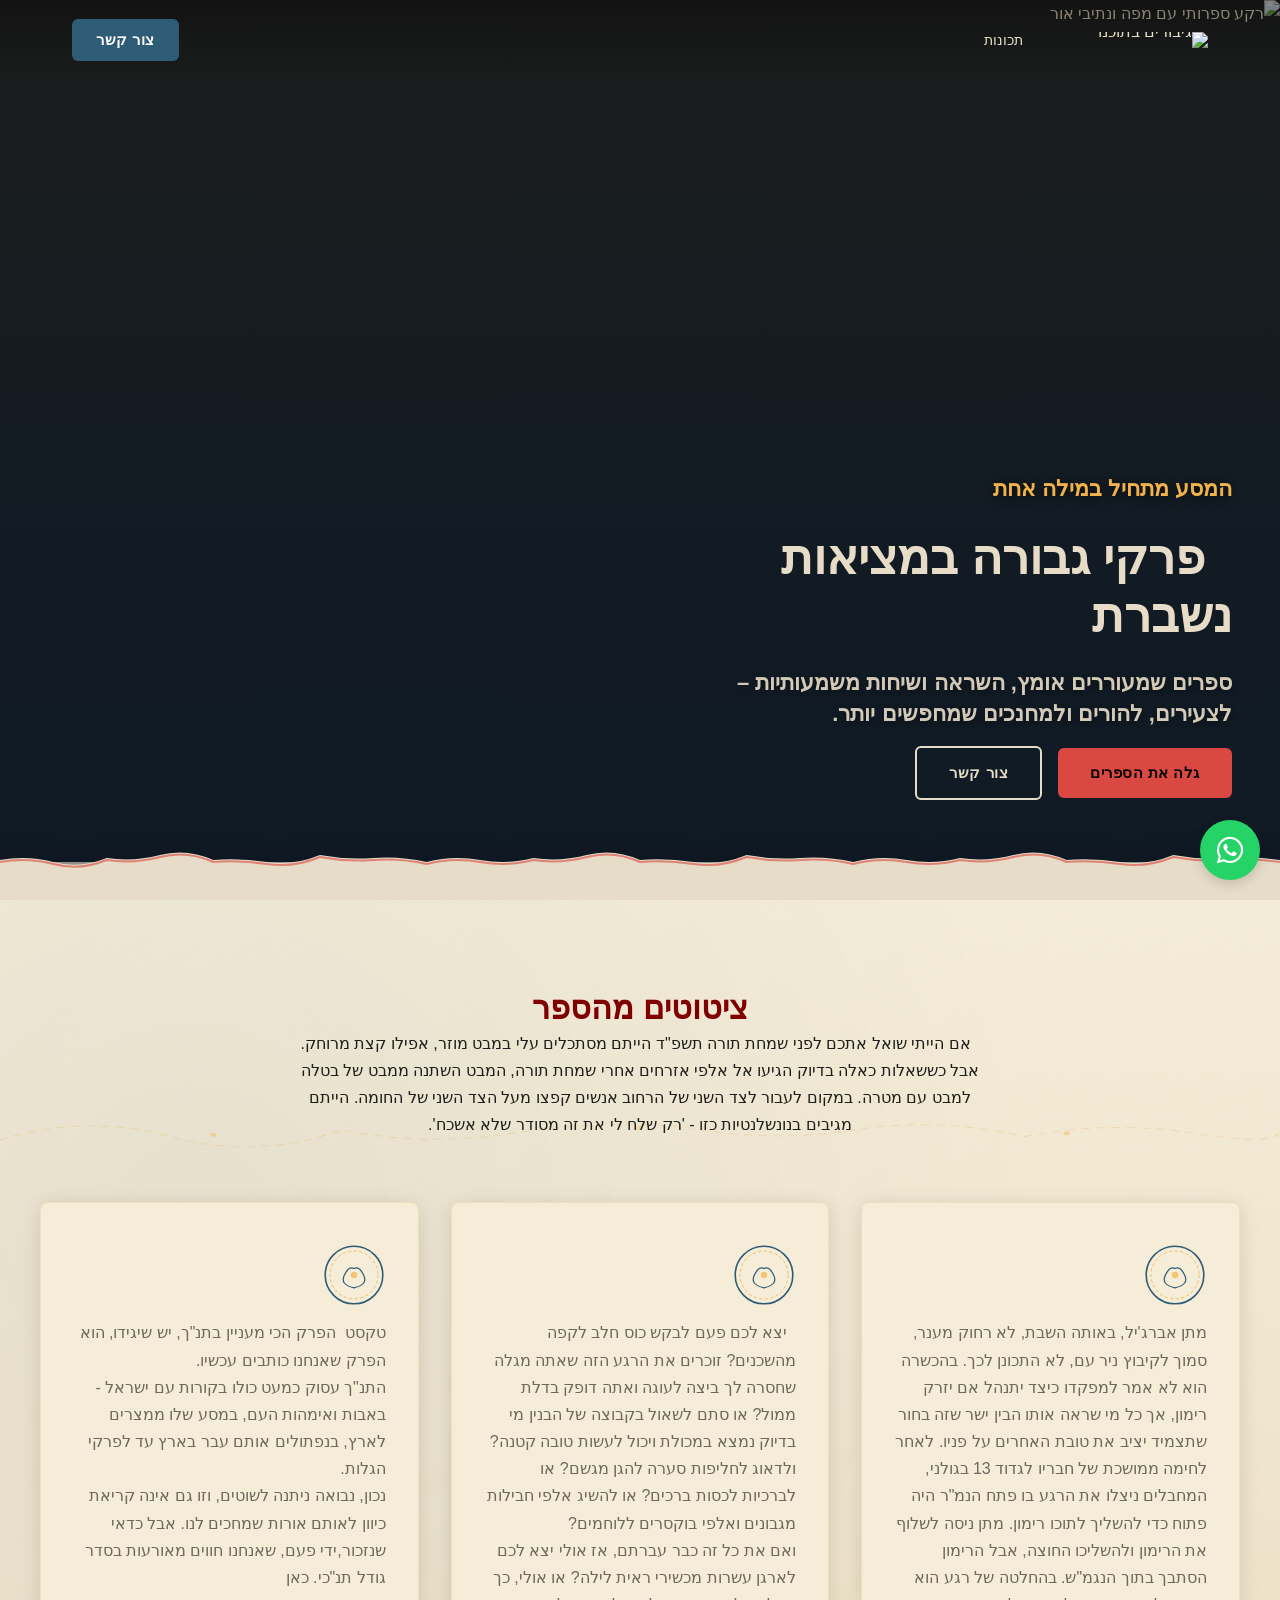
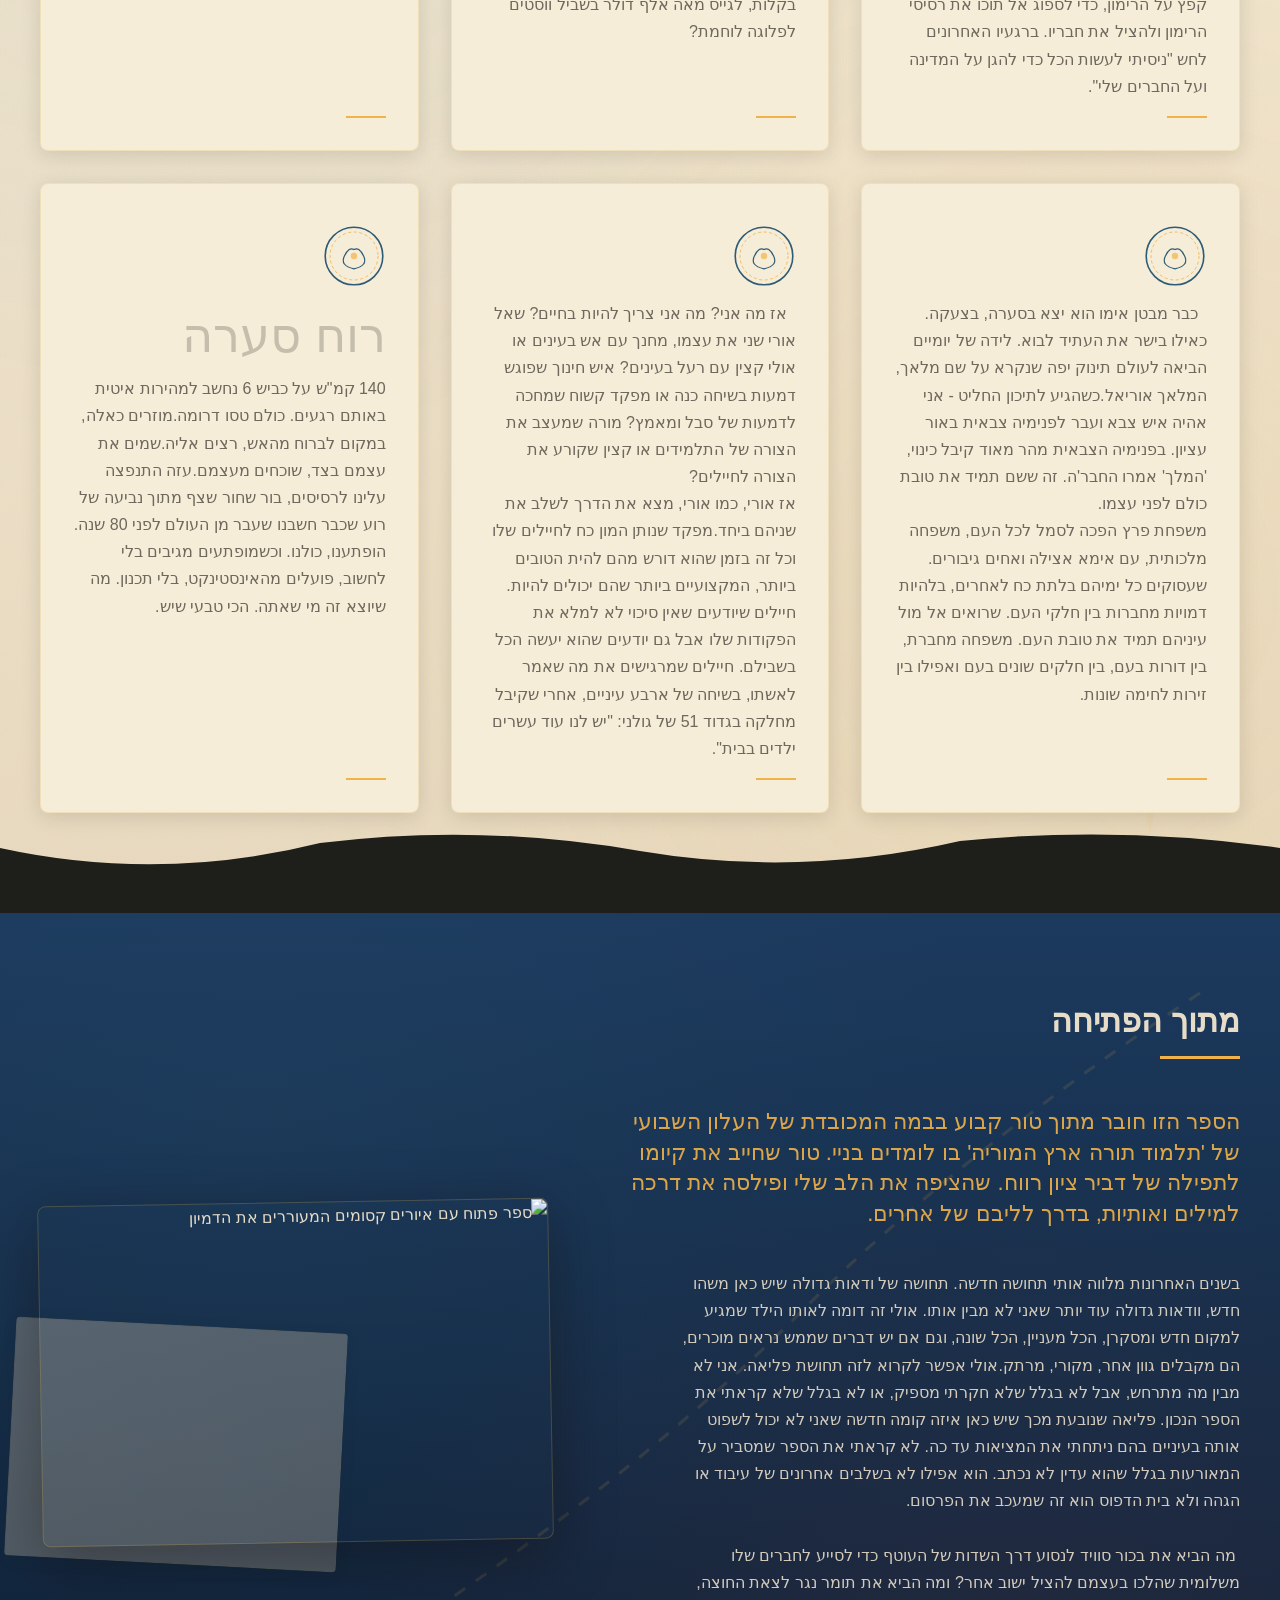
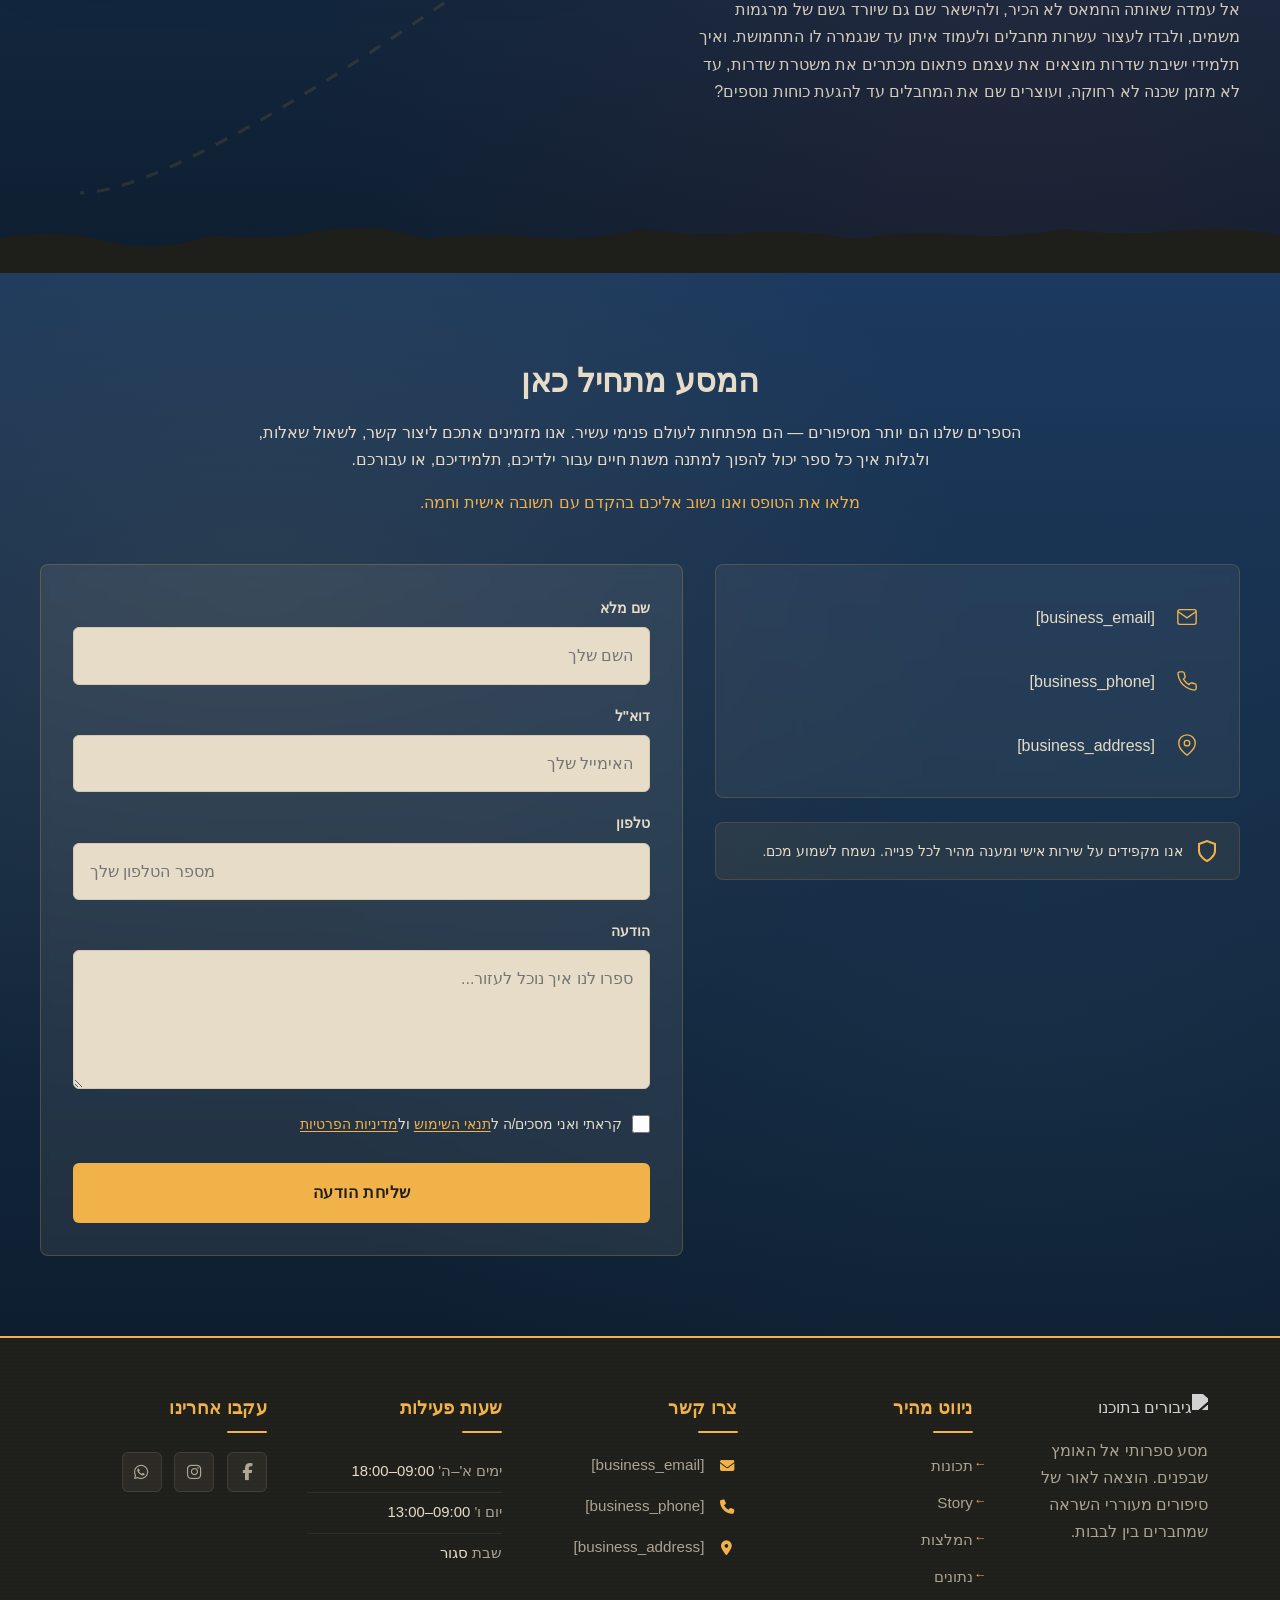
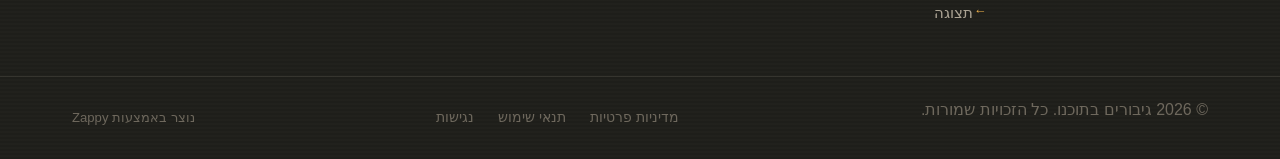
==== commit 49e067e6: "Incremental sync: 1 page(s) — text_edit" ====
--- a/public/index.html
+++ b/public/index.html
@@ -1 +1 @@
-<!doctype html><html dir="rtl" lang="he"><head><meta charset="UTF-8"><meta content="width=device-width,initial-scale=1" name="viewport"><meta content="index, follow" name="robots"><title>גלה את גיבורי העל שבתוכך — גיבורים בתוכנו</title><meta content="ספרים מעוררי השראה שמשנים חיים. הוצאה לאור עצמאית בקינדל שמביאה סיפורי גבורה יומיומית לכל בית. כנסו עכשיו וגלו את הגיבור שבכם במחיר השקה מיוחד." name="description"><meta content="kindle direct publishing, kindle book publishing, הוצאה לאור בקינדל, ספרי השראה, גיבורים בתוכנו" name="keywords"><link href="/assets/favicon.ico" rel="icon" type="image/x-icon"><link href="/assets/favicon-16x16.png" rel="icon" type="image/png" sizes="16x16"><link href="/assets/favicon-32x32.png" rel="icon" type="image/png" sizes="32x32"><link href="/assets/favicon-48x48.png" rel="icon" type="image/png" sizes="48x48"><link href="/assets/favicon-192x192.png" rel="icon" type="image/png" sizes="192x192"><link href="/assets/favicon-512x512.png" rel="icon" type="image/png" sizes="512x512"><link href="/assets/apple-touch-icon.png" rel="apple-touch-icon"><script>!function(){"use strict";var t="b66ccec0-6210-4444-8ba0-320ddfac6a34",e="https://api.zappy5.com/api/analytics/track",a=18e5,n=2592e6,o=!0,i=!0,r=!0;var s=function(){var e="zappy_visitor_"+t,a=null;try{if(a=localStorage.getItem(e)){var o=JSON.parse(a),i=Date.now();if(i-o.created<n)return o.lastSeen=i,localStorage.setItem(e,JSON.stringify(o)),o.id}}catch(t){console.warn("Zappy Analytics: LocalStorage not available")}var r="zv_"+Date.now()+"_"+Math.random().toString(36).substr(2,9);try{localStorage.setItem(e,JSON.stringify({id:r,created:Date.now(),lastSeen:Date.now()}))}catch(t){}return r}(),c=function(){var e="zappy_session_"+t,n=null;try{if(n=sessionStorage.getItem(e)){var o=JSON.parse(n),i=Date.now();if(i-o.timestamp<a)return o.timestamp=i,sessionStorage.setItem(e,JSON.stringify(o)),o.id}}catch(t){console.warn("Zappy Analytics: SessionStorage not available")}var r="zs_"+Date.now()+"_"+Math.random().toString(36).substr(2,9);try{sessionStorage.setItem(e,JSON.stringify({id:r,timestamp:Date.now()}))}catch(t){}return r}();function l(a,n){n=n||{};var o={website_id:t,event_type:a,page_path:window.location.pathname,referrer:document.referrer||"direct",visitor_id:s,session_id:c,metadata:n};if(navigator.sendBeacon){var i=new Blob([JSON.stringify(o)],{type:"application/json"});navigator.sendBeacon(e,i)}else fetch(e,{method:"POST",headers:{"Content-Type":"application/json"},body:JSON.stringify(o),keepalive:!0}).catch(function(t){console.warn("Zappy Analytics: Failed to track event",t)})}o&&l("pageview",{title:document.title,url:window.location.href}),i&&document.addEventListener("click",function(t){var e=t.target;if("BUTTON"===e.tagName||e.closest("button")){var a="BUTTON"===e.tagName?e:e.closest("button");l("click",{element:"button",text:a.textContent.trim().substring(0,100),id:a.id||null,class:a.className||null})}else if("A"===e.tagName||e.closest("a")){var n="A"===e.tagName?e:e.closest("a");l("navigation",{element:"link",text:n.textContent.trim().substring(0,100),href:n.href,external:n.hostname!==window.location.hostname})}},!0),r&&document.addEventListener("submit",function(t){var e=t.target;l("form_submit",{form_id:e.id||null,form_name:e.name||null,form_action:e.action||null,form_method:e.method||"GET"})},!0);var d=Date.now();window.addEventListener("beforeunload",function(){l("page_unload",{time_on_page:Math.floor((Date.now()-d)/1e3),page_path:window.location.pathname})}),window.zappyAnalytics={track:l,getVisitorId:function(){return s},getSessionId:function(){return c}}}()</script><meta content="גלה את גיבורי העל שבתוכך — גיבורים בתוכנו" property="og:title"><meta content="ספרים מעוררי השראה שמשנים חיים. הוצאה לאור עצמאית בקינדל שמביאה סיפורי גבורה יומיומית לכל בית. כנסו עכשיו וגלו את הגיבור שבכם במחיר השקה מיוחד." property="og:description"><meta content="summary_large_image" name="twitter:card"><meta content="גלה את גיבורי העל שבתוכך — גיבורים בתוכנו" name="twitter:title"><meta content="ספרים מעוררי השראה שמשנים חיים. הוצאה לאור עצמאית בקינדל שמביאה סיפורי גבורה יומיומית לכל בית. כנסו עכשיו וגלו את הגיבור שבכם במחיר השקה מיוחד." name="twitter:description"><meta content="website" property="og:type"><meta content="he_IL" property="og:locale"><link href="https://cdnjs.cloudflare.com/ajax/libs/font-awesome/6.4.0/css/all.min.css" rel="stylesheet"><style>.skip-link{position:absolute;top:0;left:0;transform:translateY(-200%);padding:12px 18px;background:var(--bg-dark,#1a1a1a);color:var(--text-light,#fff);font-weight:600;border-radius:0 0 8px 0;z-index:10000}.skip-link:focus{transform:none;outline:2px solid var(--ring,#fff);outline-offset:2px}:focus-visible{outline:2px solid var(--ring,currentColor);outline-offset:3px}</style><link href="/assets/favicon.ico" rel="icon" type="image/x-icon"><link href="/assets/favicon-16x16.png" rel="icon" type="image/png" sizes="16x16"><link href="/assets/favicon-32x32.png" rel="icon" type="image/png" sizes="32x32"><link href="/assets/favicon-48x48.png" rel="icon" type="image/png" sizes="48x48"><link href="/assets/favicon-192x192.png" rel="icon" type="image/png" sizes="192x192"><link href="/assets/favicon-512x512.png" rel="icon" type="image/png" sizes="512x512"><link href="/assets/apple-touch-icon.png" rel="apple-touch-icon"><link href="https://cdn.jsdelivr.net/npm/vanilla-cookieconsent@3/dist/cookieconsent.css" rel="stylesheet"><script src="https://cdn.jsdelivr.net/npm/vanilla-cookieconsent@3/dist/cookieconsent.umd.js"></script><script src="https://cdn.jsdelivr.net/gh/mickidum/acc_toolbar/acctoolbar/acctoolbar.min.js"></script><link href="/styles.css" rel="stylesheet"><script>window.ZAPPY_WEBSITE_ID="b66ccec0-6210-4444-8ba0-320ddfac6a34",window.ZAPPY_API_BASE="https://api.zappy5.com"</script><style id="zappy-dropdown-submenu-styles">#navMenu li:has(.sub-menu),.nav-menu li:has(.sub-menu),.navbar li:has(.sub-menu),nav li:has(.sub-menu){position:relative}#navMenu .sub-menu,.nav-menu .sub-menu,.navbar .sub-menu,nav .sub-menu{display:block!important;position:absolute!important;top:100%;left:0;min-width:220px;background:#fff;border-radius:8px;box-shadow:0 8px 25px rgba(0,0,0,.15);padding:8px 0;opacity:0;visibility:hidden;transform:translateY(10px);transition:all .3s ease;z-index:1000;list-style:none;pointer-events:none}#navMenu li:hover>.sub-menu,.nav-menu li:hover>.sub-menu,.navbar li:hover>.sub-menu,nav li:hover>.sub-menu{opacity:1!important;visibility:visible!important;transform:translateY(0)!important;pointer-events:auto!important}.sub-menu li{list-style:none;margin:0;padding:0}.sub-menu a{display:block!important;padding:10px 16px!important;color:var(--text-dark,#333)!important;font-weight:500;text-decoration:none;white-space:nowrap;transition:background-color .2s}.sub-menu .zappy-nav-child>a{padding-left:28px!important;font-size:.9em!important;opacity:.85!important}[dir=rtl] .sub-menu .zappy-nav-child>a,html[lang=ar] .sub-menu .zappy-nav-child>a,html[lang=he] .sub-menu .zappy-nav-child>a{padding-left:10px!important;padding-right:28px!important}.sub-menu .zappy-nav-parent>a{font-weight:600!important}.sub-menu a:hover{background-color:#f5f5f5}[dir=rtl] .nav-menu .sub-menu,[dir=rtl] .navbar .sub-menu,[dir=rtl] nav .sub-menu,html[lang=ar] .nav-menu .sub-menu,html[lang=ar] .navbar .sub-menu,html[lang=ar] nav .sub-menu,html[lang=he] .nav-menu .sub-menu,html[lang=he] .navbar .sub-menu,html[lang=he] nav .sub-menu{left:auto!important;right:0!important}.sub-menu:empty,.sub-menu:not(:has(li)):not(:has(> a)),.sub-menu:not(:has(li:not(.zappy-hidden-menu-item))):not(:has(> a)){display:none!important;opacity:0!important;visibility:hidden!important;pointer-events:none!important}li:has(.menu-group-title):hover>.sub-menu{opacity:1!important;visibility:visible!important;transform:translateY(0)!important;pointer-events:auto!important}#navMenu>li>.menu-group-title,.nav-menu>li>.menu-group-title{display:inline-block;padding:.5rem 1rem;cursor:default;user-select:none}@media (max-width:768px){#navMenu .sub-menu,.nav-menu .sub-menu,.navbar .sub-menu,nav .sub-menu{position:static!important;transform:none!important;box-shadow:none!important;background:0 0!important;max-height:0;overflow:hidden;opacity:0;visibility:hidden;transition:max-height .3s ease,opacity .3s ease;padding:0!important;border-radius:0!important}#navMenu .sub-menu.mobile-expanded,.nav-menu .sub-menu.mobile-expanded,.navbar .sub-menu.mobile-expanded{max-height:none!important;overflow-y:visible!important;opacity:1!important;visibility:visible!important;padding:8px 0 8px 16px!important}[dir=rtl] .sub-menu.mobile-expanded,html[lang=he] .sub-menu.mobile-expanded{padding:8px 16px 8px 0!important}#navMenu li:hover>.sub-menu,.nav-menu li:hover>.sub-menu,.navbar li:hover>.sub-menu,nav li:hover>.sub-menu{opacity:0;visibility:hidden;pointer-events:none}#navMenu li>.sub-menu.mobile-expanded,.nav-menu li>.sub-menu.mobile-expanded,.navbar li>.sub-menu.mobile-expanded,nav li>.sub-menu.mobile-expanded{opacity:1!important;visibility:visible!important;pointer-events:auto!important}#navMenu li:has(.sub-menu),.nav-menu li:has(.sub-menu),.navbar li:has(.sub-menu),nav li:has(.sub-menu){display:flex!important;flex-wrap:wrap!important;align-items:center!important;position:relative!important;min-height:44px!important}#navMenu li:has(.sub-menu)>a,.nav-menu li:has(.sub-menu)>a,.navbar li:has(.sub-menu)>a,nav li:has(.sub-menu)>a{flex:1!important;min-width:0!important}#navMenu li:has(.sub-menu)>.menu-group-title,.nav-menu li:has(.sub-menu)>.menu-group-title,.navbar li:has(.sub-menu)>.menu-group-title,nav li:has(.sub-menu)>.menu-group-title{flex:1!important;min-width:0!important;padding:0!important;line-height:inherit!important}#navMenu li:has(.sub-menu)>.sub-menu,.nav-menu li:has(.sub-menu)>.sub-menu,.navbar li:has(.sub-menu)>.sub-menu,nav li:has(.sub-menu)>.sub-menu{flex-basis:100%!important;width:100%!important}#navMenu li:has(.sub-menu)>a [class*=arrow],#navMenu li:has(.sub-menu)>a [class*=chevron],.nav-menu li:has(.sub-menu)>a .fa-angle-down,.nav-menu li:has(.sub-menu)>a .fa-chevron-down,.nav-menu li:has(.sub-menu)>a [class*=arrow],.nav-menu li:has(.sub-menu)>a [class*=chevron],nav li:has(.sub-menu)>a [class*=arrow],nav li:has(.sub-menu)>a [class*=chevron]{display:none!important;visibility:hidden!important}.mobile-submenu-toggle{display:flex!important;align-items:center!important;justify-content:center!important;width:44px!important;height:auto!important;background:0 0!important;border:none!important;cursor:pointer!important;color:var(--text-light)!important;position:static!important;flex-shrink:0!important;align-self:stretch!important;z-index:2!important;padding:0!important;margin:0!important}.mobile-submenu-toggle::after{content:''!important;width:0!important;height:0!important;border-left:6px solid transparent!important;border-right:6px solid transparent!important;border-top:7px solid currentColor!important;transition:transform .3s ease!important}.mobile-submenu-toggle.expanded::after{transform:rotate(180deg)!important}.sub-menu a{padding:10px 0!important;display:block!important;color:var(--text-light)!important;white-space:normal!important}.sub-menu .zappy-nav-child>a{padding-left:28px!important;font-size:.9em!important;opacity:.85!important}[dir=rtl] .sub-menu .zappy-nav-child>a,html[lang=ar] .sub-menu .zappy-nav-child>a,html[lang=he] .sub-menu .zappy-nav-child>a{padding-left:0!important;padding-right:28px!important}.sub-menu .zappy-nav-parent>a{font-weight:600!important}#navMenu.active,.nav-menu.active{max-width:100vw!important;overflow-x:hidden!important;box-sizing:border-box!important}.navbar .sub-menu li a,.zappy-products-dropdown .sub-menu a,nav.navbar .sub-menu li a{color:var(--text-light)!important}}@media (min-width:769px){.mobile-submenu-toggle{display:none!important}}</style><style id="zappy-widget-visibility">html[dir=rtl] .whatsapp-float{right:20px!important;left:auto!important}html:not([dir]) .whatsapp-float,html[dir=ltr] .whatsapp-float{left:20px!important;right:auto!important}html[dir=rtl] #mic-access-tool-general-button,html[dir=rtl] #mic-init-access-tool #mic-access-tool-general-button,html[dir=rtl] #mic-init-access-tool .mic-access-tool-general-button,html[dir=rtl] ._access-icon,html[dir=rtl] .mic-access-tool-general-button{left:20px!important;right:auto!important}html:not([dir]) #mic-access-tool-general-button,html:not([dir]) #mic-init-access-tool #mic-access-tool-general-button,html:not([dir]) #mic-init-access-tool .mic-access-tool-general-button,html:not([dir]) ._access-icon,html:not([dir]) .mic-access-tool-general-button,html[dir=ltr] #mic-access-tool-general-button,html[dir=ltr] #mic-init-access-tool #mic-access-tool-general-button,html[dir=ltr] #mic-init-access-tool .mic-access-tool-general-button,html[dir=ltr] ._access-icon,html[dir=ltr] .mic-access-tool-general-button{right:20px!important;left:auto!important}@media (max-width:768px){.whatsapp-float{display:flex!important}}@media (min-width:769px){.whatsapp-float{display:flex!important}}@media (max-width:768px){#mic-access-tool-general-button,#mic-init-access-tool #mic-access-tool-general-button,#mic-init-access-tool .mic-access-tool-general-button,._access-icon,.mic-access-tool-general-button{display:flex!important;visibility:visible!important;opacity:1!important;pointer-events:auto!important}#mic-access-tool-box.opened-mic-access-tool,#mic-init-access-tool #mic-access-tool-box.opened-mic-access-tool,.mic-access-tool-box.opened-mic-access-tool{visibility:visible!important;opacity:1!important;pointer-events:auto!important}}@media (min-width:769px){#mic-access-tool-general-button,#mic-init-access-tool #mic-access-tool-general-button,#mic-init-access-tool .mic-access-tool-general-button,._access-icon,.mic-access-tool-general-button{display:flex!important;visibility:visible!important;opacity:1!important;pointer-events:auto!important}#mic-access-tool-box.opened-mic-access-tool,#mic-init-access-tool #mic-access-tool-box.opened-mic-access-tool,.mic-access-tool-box.opened-mic-access-tool{visibility:visible!important;opacity:1!important;pointer-events:auto!important}}</style></head><body><a href="#main" class="skip-link">דלג לתוכן הראשי</a><nav class="navbar" dir="rtl"><button class="mobile-toggle" aria-label="Menu" id="mobileToggle"><svg viewBox="0 0 24 24" class="hamburger-icon" fill="none" height="24" width="24"><path d="M3 12h18M3 6h18M3 18h18" stroke="currentColor" stroke-width="2" stroke-linecap="round"></path></svg> <svg viewBox="0 0 24 24" class="close-icon" fill="none" height="24" width="24" style="display:none"><path d="M18 6L6 18M6 6l12 12" stroke="currentColor" stroke-width="2" stroke-linecap="round"></path></svg></button> <button class="phone-header-btn" aria-label="Call" data-phone="[business_phone]"><svg viewBox="0 0 24 24" fill="currentColor" height="20" width="20"><path d="M22 16.92v3a2 2 0 0 1-2.18 2 19.79 19.79 0 0 1-8.63-3.07 19.5 19.5 0 0 1-6-6 19.79 19.79 0 0 1-3.07-8.67A2 2 0 0 1 4.11 2h3a2 2 0 0 1 2 1.72 12.84 12.84 0 0 0 .7 2.81 2 2 0 0 1-.45 2.11L8.09 9.91a16 16 0 0 0 6 6l1.27-1.27a2 2 0 0 1 2.11-.45 12.84 12.84 0 0 0 2.81.7A2 2 0 0 1 22 16.92z"></path></svg></button><div class="nav-container"><div class="nav-right-group"><div class="nav-brand"><a href="/" class="logo-link"><img alt="גיבורים בתוכנו" class="logo" src="/assets/site-----image-1.webp"></a></div><ul class="nav-menu" id="navMenu"><li><a href="#features">תכונות</a></li></ul></div><div class="nav-cta-container"><a href="#contact" class="nav-cta-btn">צור קשר</a></div></div></nav><script>window.addEventListener("load",function(){const e=document.querySelector(".navbar, nav, header");if(!e)return void console.log("[Navbar] Navbar element not found");let t=document.getElementById("mobileToggle")||document.querySelector(".mobile-toggle")||document.querySelector(".hamburger")||document.querySelector(".hamburger-menu")||document.querySelector(".menu-toggle")||document.querySelector(".burger-menu")||document.querySelector('[aria-label="Menu"]')||document.querySelector('[aria-label="תפריט"]');const n=document.querySelector(".phone-header-btn"),o=window.getComputedStyle(e);let r=o.backgroundColor;if(console.log("[Navbar] Initial navbar background:",r),"transparent"===r||"rgba(0, 0, 0, 0)"===r||r.startsWith("rgba")&&r.includes(", 0)")){const e=o.backgroundImage;if(e&&"none"!==e)console.log("[Navbar] Navbar has background image/gradient, using dark text"),r="rgb(240, 240, 240)";else{const e=window.getComputedStyle(document.body).backgroundColor;console.log("[Navbar] Navbar transparent, using body background:",e),r=e}}const a=r.match(/\d+/g);if(a&&a.length>=3){const e=(.299*parseInt(a[0])+.587*parseInt(a[1])+.114*parseInt(a[2]))/255;console.log("[Navbar] Mobile button colors preserved from Claude CSS (luminance:",e.toFixed(2)+")");const o=document.createElement("style");o.id="zappy-mobile-nav-fix";document.documentElement.lang;document.documentElement.dir,o.textContent='\n        /* Hide mobile buttons on desktop, show only on mobile */\n        @media (min-width: 769px) {\n          .mobile-toggle,\n          .phone-header-btn {\n            display: none !important;\n          }\n        }\n        \n        /* Show and position mobile buttons correctly on mobile */\n        @media (max-width: 768px) {\n          .navbar,\n          nav.navbar {\n            min-height: 70px !important;\n          }\n\n          .mobile-toggle,\n          .phone-header-btn {\n            position: absolute !important;\n            top: 0 !important;\n            bottom: 0 !important;\n            margin-top: auto !important;\n            margin-bottom: auto !important;\n            transform: none !important;\n            z-index: 1001 !important;\n            display: flex !important;\n            align-items: center !important;\n            justify-content: center !important;\n            width: 36px !important;\n            height: 36px !important;\n            border-radius: 50% !important;\n            border: none !important;\n            cursor: pointer !important;\n            padding: 6px !important;\n            background: none !important;\n            color: var(--nav-text, var(--text-light)) !important;\n            touch-action: manipulation !important;\n            -webkit-tap-highlight-color: transparent !important;\n          }\n\n          html[data-zappy-site-type="ecommerce"] .phone-header-btn,\n          body[data-zappy-site-type="ecommerce"] .phone-header-btn,\n          html[data-zappy-site-type="ecommerce"] header .phone-header-btn,\n          html[data-zappy-site-type="ecommerce"] nav .phone-header-btn {\n            display: none !important;\n            visibility: hidden !important;\n            width: 0 !important;\n            height: 0 !important;\n            min-width: 0 !important;\n            overflow: hidden !important;\n          }\n          \n          /* LTR positioning (default): hamburger LEFT, phone RIGHT */\n          html:not([dir="rtl"]):not([lang="he"]):not([lang="ar"]) .mobile-toggle,\n          html[dir="ltr"] .mobile-toggle {\n            left: 12px !important;\n            right: auto !important;\n          }\n          html:not([dir="rtl"]):not([lang="he"]):not([lang="ar"]) .phone-header-btn,\n          html[dir="ltr"] .phone-header-btn {\n            right: 12px !important;\n            left: auto !important;\n          }\n          \n          /* RTL positioning: hamburger RIGHT, phone LEFT */\n          html[dir="rtl"] .mobile-toggle,\n          html[lang="he"] .mobile-toggle,\n          html[lang="ar"] .mobile-toggle {\n            right: 12px !important;\n            left: auto !important;\n          }\n          html[dir="rtl"] .phone-header-btn,\n          html[lang="he"] .phone-header-btn,\n          html[lang="ar"] .phone-header-btn {\n            left: 12px !important;\n            right: auto !important;\n          }\n          \n          /* CRITICAL: Ensure nav-container has min-height on mobile */\n          /* All children are positioned absolutely/fixed on mobile, so height:auto collapses to 0 */\n          .nav-container {\n            min-height: 70px !important;\n            position: relative !important;\n          }\n          \n          /* Ensure SVG icons are properly sized and inherit color */\n          .mobile-toggle svg,\n          .phone-header-btn svg {\n            width: 24px !important;\n            height: 24px !important;\n            /* Don\'t force display - let JavaScript control hamburger/close toggle */\n          }\n          \n          /* Reset nav-cta-container on mobile - remove desktop box-shadow/padding */\n          /* that creates a visible ghost box when CTA button is hidden */\n          .nav-cta-container {\n            box-shadow: none !important;\n            padding: 0 !important;\n          }\n          \n          /* Hide nav-cta-container entirely on mobile when there\'s no lang-switcher */\n          /* (only the CTA button is inside, and it\'s hidden on mobile) */\n          .nav-cta-container:not(:has(.lang-switcher)) {\n            display: none !important;\n          }\n          \n          /* CRITICAL: Prevent hero image fade gradient from bleeding over headline text */\n          /* The .image-fade-gradient has bottom: -30px (extends below parent) */\n          /* On mobile stacked layout, this overlaps the h1 text below the image */\n          .hero-image-column {\n            overflow: hidden !important;\n          }\n          .image-fade-gradient {\n            bottom: 0 !important;\n          }\n          \n          /* Hide desktop language switcher on mobile - hamburger menu handles it */\n          /* High specificity to override stored CSS */\n          .lang-switcher,\n          .nav-cta-container .lang-switcher,\n          .nav-container .lang-switcher,\n          .navbar .lang-switcher,\n          .navbar .nav-cta-container .lang-switcher {\n            display: none !important;\n          }\n        }\n      ';const r=document.getElementById("zappy-mobile-nav-fix");r&&r.remove(),document.head.appendChild(o),console.log("[Navbar] Critical CSS injected for mobile nav positioning");const i=window.innerWidth<=768;if(t){const e=t.querySelector(".hamburger-icon"),n=t.querySelector(".close-icon");e&&(e.style.setProperty("width","24px","important"),e.style.setProperty("height","24px","important"),e.style.setProperty("display","block","important")),n&&(n.style.setProperty("width","24px","important"),n.style.setProperty("height","24px","important"),n.style.setProperty("display","none","important")),i?(t.style.setProperty("position","absolute","important"),t.style.setProperty("top","0","important"),t.style.setProperty("bottom","0","important"),t.style.setProperty("margin-top","auto","important"),t.style.setProperty("margin-bottom","auto","important"),t.style.setProperty("transform","none","important"),t.style.setProperty("z-index","1001","important"),t.style.removeProperty("left"),t.style.removeProperty("right"),console.log("[Navbar] Mobile toggle positioning applied (mobile viewport)")):(t.style.removeProperty("position"),t.style.removeProperty("top"),t.style.removeProperty("transform"),t.style.removeProperty("z-index"),t.style.removeProperty("left"),t.style.removeProperty("right"),console.log("[Navbar] Desktop viewport - cleared mobile toggle inline positioning"))}if(n){const e=n.querySelector("svg");e&&(e.style.width="24px",e.style.height="24px",e.setAttribute("width","24"),e.setAttribute("height","24")),i?(n.style.setProperty("position","absolute","important"),n.style.setProperty("top","0","important"),n.style.setProperty("bottom","0","important"),n.style.setProperty("margin-top","auto","important"),n.style.setProperty("margin-bottom","auto","important"),n.style.setProperty("transform","none","important"),n.style.setProperty("z-index","1001","important"),n.style.removeProperty("left"),n.style.removeProperty("right"),console.log("[Navbar] Phone button positioning applied (mobile viewport)")):(n.style.removeProperty("position"),n.style.removeProperty("top"),n.style.removeProperty("transform"),n.style.removeProperty("z-index"),n.style.removeProperty("left"),n.style.removeProperty("right"),console.log("[Navbar] Desktop viewport - cleared phone button inline positioning"))}}else console.log("[Navbar] Could not parse background color:",r);t=document.getElementById("mobileToggle")||document.querySelector(".mobile-toggle")||document.querySelector(".hamburger")||document.querySelector(".hamburger-menu")||document.querySelector(".menu-toggle")||document.querySelector(".burger-menu")||document.querySelector('[aria-label="Menu"]')||document.querySelector('[aria-label="תפריט"]');const i=document.getElementById("navMenu")||document.querySelector(".nav-menu")||document.querySelector(".nav-links")||document.querySelector("nav ul:not(.submenu)");if(!t||!i)return void console.log("[Navbar] Mobile toggle or menu not found:",{toggle:!!t,menu:!!i});i.id||(i.id="navMenu"),console.log("[Navbar] Initializing mobile menu...");const l=t.cloneNode(!0);t.parentNode.replaceChild(l,t);var s=0;function p(e){var t=Date.now();t-s<300||(s=t,function(e){e.preventDefault(),e.stopPropagation();const t=l.querySelector(".hamburger-icon"),n=l.querySelector(".close-icon");i.classList.contains("active")?(i.classList.remove("active"),t&&t.style.setProperty("display","block","important"),n&&n.style.setProperty("display","none","important"),document.body.style.overflow="",console.log("[Navbar] Menu closed")):(i.classList.add("active"),t&&t.style.setProperty("display","none","important"),n&&n.style.setProperty("display","block","important"),document.body.style.overflow="hidden",console.log("[Navbar] Menu opened"))}(e))}l.addEventListener("click",p),l.addEventListener("touchend",p),i.querySelectorAll("a").forEach(function(e){e.addEventListener("click",function(){if("#"===this.getAttribute("href"))return;const e=l.querySelector(".hamburger-icon"),t=l.querySelector(".close-icon");i.classList.remove("active"),e&&e.style.setProperty("display","block","important"),t&&t.style.setProperty("display","none","important"),document.body.style.overflow="",console.log("[Navbar] Menu closed (link clicked)")})});var m=i.querySelectorAll(".dropdown-toggle");m.forEach(function(e){e.addEventListener("click",function(e){e.preventDefault(),e.stopPropagation();var t=this.closest(".nav-dropdown");t&&(t.parentNode.querySelectorAll(".nav-dropdown.open").forEach(function(e){e!==t&&e.classList.remove("open")}),t.classList.toggle("open"),console.log("[Navbar] Dropdown toggled:",t.classList.contains("open")?"open":"closed"))})}),document.addEventListener("click",function(e){e.target.closest(".nav-dropdown")||document.querySelectorAll(".nav-dropdown.open").forEach(function(e){e.classList.remove("open")})}),console.log("[Navbar] Dropdown handlers initialized for "+m.length+" dropdowns"),n&&n.addEventListener("click",function(){const e=document.querySelectorAll('a[href^="tel:"]'),t=e.length>0?e[0].getAttribute("href").replace("tel:",""):"[business_phone]";window.location.href="tel:"+t,console.log("[Navbar] Phone button clicked")}),console.log("[Navbar] Mobile menu initialized successfully")})</script><main id="main"><section class="index-hero-section" data-band-index="0" data-layout-spec="בית-hero" id="hero" data-hero-type="fullscreen-scrim"><div class="hero-bg-layer" aria-hidden="true"><img alt="רקע ספרותי עם מפה ונתיבי אור" class="hero-bg-img" src="/assets/site-index-hero-image-1.webp" data-context="An evocative reading-world scene: an open book on textured paper surfaces blending into a hand-drawn map-like landscape, with warm light and subtle route markings, dark cinematic overlay, parchment texture, and faint constellation-route marks embedded into the background image itself." data-element-id="img-1781015473075-3slcj1a6w" data-element-type="image" data-placeholder="index-hero-image-1" height="600" loading="eager" width="1200" data-hero-background="true" data-hero-bg="true" fetchpriority="high"></div><div class="hero-scrim" aria-hidden="true"></div><div class="hero-content"><h3 class="hero-cue">המסע מתחיל במילה אחת</h3><h1 class="hero-title">&nbsp; פרקי גבורה במציאות נשברת&nbsp;&nbsp;</h1><h3 class="hero-subtitle">ספרים שמעוררים אומץ, השראה ושיחות משמעותיות – לצעירים, להורים ולמחנכים שמחפשים יותר.</h3><div class="hero-cta-group"><a href="#books" class="btn btn-primary" data-element-id="btn-1781015473066-f8ieb8i0w" data-element-type="button" data-native-element="true" style="color:rgb(0, 0, 0) !important;outline:none">גלה את הספרים</a> <a href="#contact" class="btn btn-secondary" data-element-id="btn-1781015473066-ebumq81hi" data-element-type="button" data-native-element="true">צור קשר</a></div></div><div class="hero-divider-wrapper"><svg viewBox="0 0 1200 80" xmlns="http://www.w3.org/2000/svg" preserveAspectRatio="none" aria-hidden="true" data-no-icon-edit="true"><path d="M0,80 L0,40 Q25,35 50,42 T100,38 Q125,42 150,35 T200,40 Q225,38 250,42 T300,35 Q325,40 350,38 T400,42 Q425,35 450,40 T500,38 Q525,42 550,35 T600,40 Q625,38 650,42 T700,35 Q725,40 750,38 T800,42 Q825,35 850,40 T900,38 Q925,42 950,35 T1000,40 Q1025,38 1050,42 T1100,35 Q1125,40 1150,38 T1200,40 L1200,80 Z" fill="var(--bg-light)"></path><path d="M0,42 Q25,37 50,44 T100,40 Q125,44 150,37 T200,42 Q225,40 250,44 T300,37 Q325,42 350,40 T400,44 Q425,37 450,42 T500,40 Q525,44 550,37 T600,42 Q625,40 650,44 T700,37 Q725,42 750,40 T800,44 Q825,37 850,42 T900,40 Q925,44 950,37 T1000,42 Q1025,40 1050,44 T1100,37 Q1125,42 1150,40 T1200,42" fill="var(--bg-light)" stroke="var(--secondary)" stroke-width="2" opacity="0.6"></path></svg></div></section><section class="index-features-section" data-band-index="1" data-layout-spec="בית-features" id="features" style="min-height:1308.14px !important"><div class="section-parchment-overlay" aria-hidden="true"></div><div class="compass-watermark" aria-hidden="true" data-no-icon-edit="true"><svg viewBox="0 0 200 200" xmlns="http://www.w3.org/2000/svg"><circle cx="100" cy="100" r="85" fill="none" stroke="var(--accent)" stroke-width="1.5" opacity="0.4"></circle><circle cx="100" cy="100" r="70" fill="none" stroke="var(--accent)" stroke-width="0.75" opacity="0.3"></circle><circle cx="100" cy="100" r="55" fill="none" stroke="var(--accent)" stroke-width="0.5" opacity="0.2"></circle><line opacity="0.5" stroke="var(--accent)" stroke-width="1.5" x1="100" x2="100" y1="15" y2="185"></line><line opacity="0.5" stroke="var(--accent)" stroke-width="1.5" x1="15" x2="185" y1="100" y2="100"></line><line opacity="0.25" stroke="var(--accent)" stroke-width="0.75" x1="40" x2="160" y1="40" y2="160"></line><line opacity="0.25" stroke="var(--accent)" stroke-width="0.75" x1="160" x2="40" y1="40" y2="160"></line><polygon fill="var(--accent)" opacity="0.6" points="100,20 95,45 105,45"></polygon><polygon fill="var(--accent)" opacity="0.6" points="100,180 95,155 105,155"></polygon><polygon fill="var(--accent)" opacity="0.6" points="20,100 45,95 45,105"></polygon><polygon fill="var(--accent)" opacity="0.6" points="180,100 155,95 155,105"></polygon><circle cx="100" cy="100" r="6" fill="var(--accent)" opacity="0.5"></circle></svg></div><div class="map-path-line" aria-hidden="true" data-no-icon-edit="true"><svg viewBox="0 0 1200 120" xmlns="http://www.w3.org/2000/svg" preserveAspectRatio="none"><path d="M0,60 Q80,20 160,55 T320,45 Q400,70 480,50 T640,40 Q720,65 800,45 T960,55 Q1040,30 1120,50 T1200,45" fill="none" stroke="var(--accent)" stroke-width="1.5" opacity="0.35" stroke-dasharray="8 6"></path><circle cx="200" cy="52" r="3" fill="var(--accent)" opacity="0.5"></circle><circle cx="600" cy="42" r="3" fill="var(--accent)" opacity="0.5"></circle><circle cx="1000" cy="50" r="3" fill="var(--accent)" opacity="0.5"></circle></svg></div><div class="index-features-container"><div class="features-intro"><h2 class="features-heading"><span style="color:#1e1e1a !important"><span style="color:#e6e68a !important"><span style="color:#b3b336 !important"><span style="color:#800000 !important">ציטוטים מהספר<br></span></span></span></span><p><span style="font-weight:normal">&nbsp; אם הייתי שואל אתכם לפני שמחת תורה תשפ"ד הייתם מסתכלים עלי במבט מוזר, אפילו קצת מרוחק. אבל כששאלות כאלה בדיוק הגיעו אל אלפי אזרחים אחרי שמחת תורה, המבט השתנה ממבט של בטלה למבט עם מטרה. במקום לעבור לצד השני של הרחוב אנשים קפצו מעל הצד השני של החומה. הייתם מגיבים בנונשלנטיות כזו - 'רק שלח לי את זה מסודר שלא אשכח'.</span></p></h2></div><div class="features-grid zappy-preserve-css-grid" data-original-gap="32px" data-original-item-width="379" data-zappy-auto-grid="true" data-zappy-explicit-columns="true" data-zappy-grid-centered="true" id="zappy-auto-grid-1781015473193-if6jhy" style="display:grid;--zappy-grid-cols:repeat(3, minmax(0, 1fr));align-items:stretch !important;grid-template-columns:repeat(3, minmax(0, 1fr))"><article class="feature-card" data-grid-item-index="0" style="background-color:rgb(245, 237, 216) !important;padding:40px 32px 32px !important;box-sizing:border-box;grid-area:auto !important"><div class="card-seal" aria-hidden="true" data-element-id="icon-1781015857064-k9m8y83ha-add-1781016003182-1lsq93-add-1781016116188-2uym4k-add-1781016124533-3d15qu-add-1781016210436-v71w0s-add-1781016227407-91363y" data-element-type="icon" data-icon-type="svg"><svg viewBox="0 0 80 80" xmlns="http://www.w3.org/2000/svg"><circle cx="40" cy="40" r="36" fill="none" stroke="var(--primary)" stroke-width="2"></circle><circle cx="40" cy="40" r="30" fill="none" stroke="var(--accent)" stroke-width="1" stroke-dasharray="4 3"></circle><path d="M28,40 Q34,28 40,32 Q46,28 52,40 Q58,52 40,56 Q22,52 28,40Z" fill="none" stroke="var(--primary)" stroke-width="1.5"></path><circle cx="40" cy="40" r="4" fill="var(--accent)" opacity="0.7"></circle></svg></div><div class="card-number"></div><p class="card-text">טקסט כאן</p><div class="card-accent-line"></div></article><article class="feature-card" data-grid-item-index="1" style="background-color:rgb(245, 237, 216) !important;padding:40px 32px 32px !important;box-sizing:border-box;grid-area:auto !important"><div class="card-seal" aria-hidden="true" data-element-id="icon-1781015857064-k9m8y83ha-add-1781016003182-1lsq93-add-1781016116188-2uym4k-add-1781016124533-3d15qu-add-1781016210436-v71w0s" data-element-type="icon" data-icon-type="svg"><svg viewBox="0 0 80 80" xmlns="http://www.w3.org/2000/svg"><circle cx="40" cy="40" r="36" fill="none" stroke="var(--primary)" stroke-width="2"></circle><circle cx="40" cy="40" r="30" fill="none" stroke="var(--accent)" stroke-width="1" stroke-dasharray="4 3"></circle><path d="M28,40 Q34,28 40,32 Q46,28 52,40 Q58,52 40,56 Q22,52 28,40Z" fill="none" stroke="var(--primary)" stroke-width="1.5"></path><circle cx="40" cy="40" r="4" fill="var(--accent)" opacity="0.7"></circle></svg></div><div class="card-number"></div><p class="card-text">&nbsp; יצא לכם פעם לבקש כוס חלב לקפה מהשכנים? זוכרים את הרגע הזה שאתה מגלה שחסרה לך ביצה לעוגה ואתה דופק בדלת ממול? או סתם לשאול בקבוצה של הבנין מי בדיוק נמצא במכולת ויכול לעשות טובה קטנה?<br>ולדאוג לחליפות סערה להגן מגשם? או לברכיות לכסות ברכים? או להשיג אלפי חבילות מגבונים ואלפי בוקסרים ללוחמים?<br>ואם את כל זה כבר עברתם, אז אולי יצא לכם לארגן עשרות מכשירי ראית לילה? או אולי, כך בקלות, לגייס מאה אלף דולר בשביל ווסטים לפלוגה לוחמת?</p><div class="card-accent-line"></div></article><article class="feature-card" data-grid-item-index="2" style="background-color:rgb(245, 237, 216) !important;padding:40px 32px 32px !important;box-sizing:border-box;grid-area:auto !important"><div class="card-seal" aria-hidden="true" data-element-id="icon-1781015857064-k9m8y83ha-add-1781016003182-1lsq93-add-1781016116188-2uym4k-add-1781016124533-3d15qu" data-element-type="icon" data-icon-type="svg"><svg viewBox="0 0 80 80" xmlns="http://www.w3.org/2000/svg"><circle cx="40" cy="40" r="36" fill="none" stroke="var(--primary)" stroke-width="2"></circle><circle cx="40" cy="40" r="30" fill="none" stroke="var(--accent)" stroke-width="1" stroke-dasharray="4 3"></circle><path d="M28,40 Q34,28 40,32 Q46,28 52,40 Q58,52 40,56 Q22,52 28,40Z" fill="none" stroke="var(--primary)" stroke-width="1.5"></path><circle cx="40" cy="40" r="4" fill="var(--accent)" opacity="0.7"></circle></svg></div><div class="card-number"></div><p class="card-text">טקסט&nbsp; הפרק הכי מעניין בתנ"ך, יש שיגידו, הוא הפרק שאנחנו כותבים עכשיו.<br>התנ"ך עסוק כמעט כולו בקורות עם ישראל - באבות ואימהות העם, במסע שלו ממצרים לארץ, בנפתולים אותם עבר בארץ עד לפרקי הגלות.<br>נכון, נבואה ניתנה לשוטים, וזו גם אינה קריאת כיוון לאותם אורות שמחכים לנו. אבל כדאי שנזכור,ידי פעם, שאנחנו חווים מאורעות בסדר גודל תנ"כי. כאן</p><div class="card-accent-line"></div></article><article class="feature-card" data-grid-item-index="3" style="background-color:rgb(245, 237, 216) !important;padding:40px 32px 32px !important;box-sizing:border-box;grid-area:auto !important"><div class="card-seal" aria-hidden="true" data-element-id="icon-1781015857064-k9m8y83ha-add-1781016003182-1lsq93-add-1781016116188-2uym4k" data-element-type="icon" data-icon-type="svg"><svg viewBox="0 0 80 80" xmlns="http://www.w3.org/2000/svg"><circle cx="40" cy="40" r="36" fill="none" stroke="var(--primary)" stroke-width="2"></circle><circle cx="40" cy="40" r="30" fill="none" stroke="var(--accent)" stroke-width="1" stroke-dasharray="4 3"></circle><path d="M28,40 Q34,28 40,32 Q46,28 52,40 Q58,52 40,56 Q22,52 28,40Z" fill="none" stroke="var(--primary)" stroke-width="1.5"></path><circle cx="40" cy="40" r="4" fill="var(--accent)" opacity="0.7"></circle></svg></div><div class="card-number"></div><p class="card-text">&nbsp; כבר מבטן אימו הוא יצא בסערה, בצעקה. כאילו בישר את העתיד לבוא. לידה של יומיים הביאה לעולם תינוק יפה שנקרא על שם מלאך, המלאך אוריאל.כשהגיע לתיכון החליט - אני אהיה איש צבא ועבר לפנימיה צבאית באור עציון. בפנימיה הצבאית מהר מאוד קיבל כינוי, 'המלך' אמרו החבר'ה. זה ששם תמיד את טובת כולם לפני עצמו.<br>משפחת פרץ הפכה לסמל לכל העם, משפחה מלכותית, עם אימא אצילה ואחים גיבורים. שעסוקים כל ימיהם בלתת כח לאחרים, בלהיות דמויות מחברות בין חלקי העם. שרואים אל מול עיניהם תמיד את טובת העם. משפחה מחברת, בין דורות בעם, בין חלקים שונים בעם ואפילו בין זירות לחימה שונות.</p><div class="card-accent-line"></div></article><article class="feature-card" data-grid-item-index="4" style="box-sizing:border-box;background-color:rgb(245, 237, 216) !important;padding:40px 32px 32px !important;grid-area:auto !important;display:flex !important;flex-direction:column !important;justify-content:flex-start !important;align-items:stretch !important;align-self:stretch !important;height:100% !important"><div class="card-seal" aria-hidden="true" data-element-id="icon-1781015857064-k9m8y83ha-add-1781016003182-1lsq93" data-element-type="icon" data-icon-type="svg"><svg viewBox="0 0 80 80" xmlns="http://www.w3.org/2000/svg"><circle cx="40" cy="40" r="36" fill="none" stroke="var(--primary)" stroke-width="2"></circle><circle cx="40" cy="40" r="30" fill="none" stroke="var(--accent)" stroke-width="1" stroke-dasharray="4 3"></circle><path d="M28,40 Q34,28 40,32 Q46,28 52,40 Q58,52 40,56 Q22,52 28,40Z" fill="none" stroke="var(--primary)" stroke-width="1.5"></path><circle cx="40" cy="40" r="4" fill="var(--accent)" opacity="0.7"></circle></svg></div><div class="card-number"></div><p class="card-text">&nbsp; אז מה אני? מה אני צריך להיות בחיים? שאל אורי שני את עצמו, מחנך עם אש בעינים או אולי קצין עם רעל בעינים? איש חינוך שפוגש דמעות בשיחה כנה או מפקד קשוח שמחכה לדמעות של סבל ומאמץ? מורה שמעצב את הצורה של התלמידים או קצין שקורע את הצורה לחיילים?<br>אז אורי, כמו אורי, מצא את הדרך לשלב את שניהם ביחד.מפקד שנותן המון כח לחיילים שלו וכל זה בזמן שהוא דורש מהם להית הטובים ביותר, המקצועיים ביותר שהם יכולים להיות. חיילים שיודעים שאין סיכוי לא למלא את הפקודות שלו אבל גם יודעים שהוא יעשה הכל בשבילם. חיילים שמרגישים את מה שאמר לאשתו, בשיחה של ארבע עיניים, אחרי שקיבל מחלקה בגדוד 51 של גולני: "יש לנו עוד עשרים ילדים בבית".&nbsp;&nbsp;</p><div class="card-accent-line"></div></article><article class="feature-card" data-grid-item-index="5" style="box-sizing:border-box;background-color:rgb(245, 237, 216) !important;padding:40px 32px 32px !important;grid-area:auto !important;display:flex !important;flex-direction:column !important;justify-content:flex-start !important;align-items:stretch !important;align-self:stretch !important;height:100% !important"><div class="card-seal" aria-hidden="true" data-element-id="icon-1781015857064-k9m8y83ha" data-element-type="icon" data-icon-type="svg"><svg viewBox="0 0 80 80" xmlns="http://www.w3.org/2000/svg"><circle cx="40" cy="40" r="36" fill="none" stroke="var(--primary)" stroke-width="2"></circle><circle cx="40" cy="40" r="30" fill="none" stroke="var(--accent)" stroke-width="1" stroke-dasharray="4 3"></circle><path d="M28,40 Q34,28 40,32 Q46,28 52,40 Q58,52 40,56 Q22,52 28,40Z" fill="none" stroke="var(--primary)" stroke-width="1.5"></path><circle cx="40" cy="40" r="4" fill="var(--accent)" opacity="0.7"></circle></svg></div><div class="card-number"><span style="font-weight:normal;color:#383631 !important">רוח סערה</span></div><p class="card-text"><br>140 קמ"ש על כביש 6 נחשב למהירות איטית באותם רגעים. כולם טסו דרומה.מוזרים כאלה, במקום לברוח מהאש, רצים אליה.שמים את עצמם בצד, שוכחים מעצמם.עזה התנפצה עלינו לרסיסים, בור שחור שצף מתוך נביעה של רוע שכבר חשבנו שעבר מן העולם לפני 80 שנה. הופתענו, כולנו. וכשמופתעים מגיבים בלי לחשוב, פועלים מהאינסטינקט, בלי תכנון. מה שיוצא זה מי שאתה. הכי טבעי שיש.&nbsp;&nbsp;</p><div class="card-accent-line"></div></article></div></div><div class="index-features-divider-wrapper" aria-hidden="true" data-no-icon-edit="true"><svg viewBox="0 0 1200 100" xmlns="http://www.w3.org/2000/svg" preserveAspectRatio="none"><path d="M0,100 L0,35 Q150,70 300,30 Q450,10 600,38 Q750,65 900,28 Q1050,12 1200,35 L1200,100 Z" fill="var(--bg-dark)"></path></svg></div></section><section class="index-story-section" data-band-index="2" data-layout-spec="בית-story" id="story" dir="rtl"><div class="index-story-section__container"><div class="index-story-section__content"><h2 class="index-story-section__title">מתוך הפתיחה</h2><h3 class="index-story-section__subtitle"><span style="font-weight:normal">הספר הזו חובר מתוך טור קבוע בבמה המכובדת של העלון השבועי של 'תלמוד תורה ארץ המוריה' בו לומדים בניי. טור שחייב את קיומו לתפילה של דביר ציון רווח. שהציפה את הלב שלי ופילסה את דרכה למילים ואותיות, בדרך לליבם של אחרים.</span></h3><p class="index-story-section__text">בשנים האחרונות מלווה אותי תחושה חדשה. תחושה של ודאות גדולה שיש כאן משהו חדש, וודאות גדולה עוד יותר שאני לא מבין אותו. אולי זה דומה לאותו הילד שמגיע למקום חדש ומסקרן, הכל מעניין, הכל שונה, וגם אם יש דברים שממש נראים מוכרים, הם מקבלים גוון אחר, מקורי, מרתק.אולי אפשר לקרוא לזה תחושת פליאה. אני לא מבין מה מתרחש, אבל לא בגלל שלא חקרתי מספיק, או לא בגלל שלא קראתי את הספר הנכון. פליאה שנובעת מכך שיש כאן איזה קומה חדשה שאני לא יכול לשפוט אותה בעיניים בהם ניתחתי את המציאות עד כה. לא קראתי את הספר שמסביר על המאורעות בגלל שהוא עדין לא נכתב. הוא אפילו לא בשלבים אחרונים של עיבוד או הגהה ולא בית הדפוס הוא זה שמעכב את הפרסום.<br><br>&nbsp;מה הביא את בכור סוויד לנסוע דרך השדות של העוטף כדי לסייע לחברים שלו משלומית שהלכו בעצמם להציל ישוב אחר? ומה הביא את תומר נגר לצאת החוצה, אל עמדה שאותה החמאס לא הכיר, ולהישאר שם גם שיורד גשם של מרגמות משמים, ולבדו לעצור עשרות מחבלים ולעמוד איתן עד שנגמרה לו התחמושת. ואיך תלמידי ישיבת שדרות מוצאים את עצמם פתאום מכתרים את משטרת שדרות, עד לא מזמן שכנה לא רחוקה, ועוצרים שם את המחבלים עד להגעת כוחות נוספים?</p><div class="index-story-section__values"></div></div><div class="index-story-section__imagery"><div class="index-story-section__image-frame"><img alt="ספר פתוח עם איורים קסומים המעוררים את הדמיון" class="index-story-section__image" src="/assets/site-index-story-image-1.webp" data-context="A beautifully illustrated open book spread on a wooden desk, with soft magical light and whimsical elements like stars and tiny landscapes emerging from the pages, reflecting a journey of courage and imagination for a childrens book publishing brand." data-element-id="img-1781015473076-xbn2t4qtr" data-element-type="image" data-placeholder="index-story-image-1" height="400" loading="lazy" width="600" decoding="async"></div><div class="index-story-section__parchment" aria-hidden="true"></div></div></div><svg viewBox="0 0 800 600" xmlns="http://www.w3.org/2000/svg" preserveAspectRatio="none" aria-hidden="true" data-no-icon-edit="true" class="index-story-section__route-line"><path d="M 750,50 Q 600,150 500,250 T 250,450 T 50,550" fill="none" stroke="var(--accent)" stroke-width="2" opacity="0.2" stroke-dasharray="8 8"></path></svg><div class="index-story-section__divider-wrapper" aria-hidden="true"><svg viewBox="0 0 1200 80" xmlns="http://www.w3.org/2000/svg" preserveAspectRatio="none" aria-hidden="true" data-no-icon-edit="true"><defs><linearGradient id="story-divider-grad" x1="0%" x2="0%" y1="0%" y2="100%"><stop offset="0%" stop-color="var(--bg-dark)" stop-opacity="0"></stop><stop offset="100%" stop-color="var(--bg-dark)" stop-opacity="1"></stop></linearGradient></defs><path d="M0,80 L0,45 Q50,35 100,48 T200,42 Q250,48 300,38 T400,46 Q450,38 500,44 T600,36 Q650,44 700,40 T800,46 Q850,38 900,42 T1000,36 Q1050,44 1100,38 T1200,42 L1200,80 Z" fill="#1E1E1A"></path></svg></div></section><section class="index-contact-section" data-band-index="6" data-layout-spec="בית-contact" id="contact"><div class="index-contact-section__container"><div class="index-contact-section__header"><h2 class="index-contact-section__title">המסע מתחיל כאן</h2><p class="index-contact-section__subtitle">הספרים שלנו הם יותר מסיפורים — הם מפתחות לעולם פנימי עשיר. אנו מזמינים אתכם ליצור קשר, לשאול שאלות, ולגלות איך כל ספר יכול להפוך למתנה משנת חיים עבור ילדיכם, תלמידיכם, או עבורכם.</p><p class="index-contact-section__cta-line">מלאו את הטופס ואנו נשוב אליכם בהקדם עם תשובה אישית וחמה.</p></div><div class="index-contact-section__layout"><div class="index-contact-section__content"><div class="index-contact-section__info-card"><div class="index-contact-section__info-item" data-zappy-contact-field="email"><div class="index-contact-section__info-icon-wrapper"><svg viewBox="0 0 24 24" class="index-contact-section__info-icon" fill="none" data-element-type="icon" data-icon-type="svg" stroke="currentColor" stroke-width="1.5"><path d="M4 4h16c1.1 0 2 .9 2 2v12c0 1.1-.9 2-2 2H4c-1.1 0-2-.9-2-2V6c0-1.1.9-2 2-2z"></path><polyline points="22,6 12,13 2,6"></polyline></svg></div><a href="mailto:[business_email]" class="index-contact-section__info-link">[business_email]</a></div><div class="index-contact-section__info-item" data-zappy-contact-field="phone"><div class="index-contact-section__info-icon-wrapper"><svg viewBox="0 0 24 24" class="index-contact-section__info-icon" fill="none" data-element-type="icon" data-icon-type="svg" stroke="currentColor" stroke-width="1.5"><path d="M22 16.92v3a2 2 0 0 1-2.18 2 19.79 19.79 0 0 1-8.63-3.07 19.5 19.5 0 0 1-6-6 19.79 19.79 0 0 1-3.07-8.67A2 2 0 0 1 4.11 2h3a2 2 0 0 1 2 1.72 12.84 12.84 0 0 0 .7 2.81 2 2 0 0 1-.45 2.11L8.09 9.91a16 16 0 0 0 6 6l1.27-1.27a2 2 0 0 1 2.11-.45 12.84 12.84 0 0 0 2.81.7A2 2 0 0 1 22 16.92z"></path></svg></div><a href="tel:[business_phone]" class="index-contact-section__info-link">[business_phone]</a></div><div class="index-contact-section__info-item" data-zappy-contact-field="address"><div class="index-contact-section__info-icon-wrapper"><svg viewBox="0 0 24 24" class="index-contact-section__info-icon" fill="none" data-element-type="icon" data-icon-type="svg" stroke="currentColor" stroke-width="1.5"><path d="M21 10c0 7-9 13-9 13s-9-6-9-13a9 9 0 0 1 18 0z"></path><circle cx="12" cy="10" r="3"></circle></svg></div><span class="index-contact-section__info-text">[business_address]</span></div></div><div class="index-contact-section__trust-line"><svg viewBox="0 0 24 24" class="index-contact-section__trust-icon" fill="none" data-element-type="icon" data-icon-type="svg" stroke="currentColor" stroke-width="2"><path d="M12 22s8-4 8-10V5l-8-3-8 3v7c0 6 8 10 8 10z"></path></svg> <span>אנו מקפידים על שירות אישי ומענה מהיר לכל פנייה. נשמח לשמוע מכם.</span></div></div><div class="index-contact-section__form-wrapper"><form class="contact-form index-contact-section__form"><div class="index-contact-section__field"><label class="index-contact-section__label" for="contact-name">שם מלא</label> <input class="index-contact-section__input" name="name" type="text" id="contact-name" placeholder="השם שלך" required=""></div><div class="index-contact-section__field"><label class="index-contact-section__label" for="contact-email">דוא"ל</label> <input class="index-contact-section__input" name="email" type="email" id="contact-email" placeholder="האימייל שלך" required=""></div><div class="index-contact-section__field"><label class="index-contact-section__label" for="contact-phone">טלפון</label> <input class="index-contact-section__input" name="phone" type="tel" id="contact-phone" placeholder="מספר הטלפון שלך"></div><div class="index-contact-section__field"><label class="index-contact-section__label" for="contact-message">הודעה</label> <textarea class="index-contact-section__textarea" id="contact-message" name="message" placeholder="ספרו לנו איך נוכל לעזור..." required="" rows="4"></textarea></div><div class="index-contact-section__privacy-consent privacy-consent"><label class="index-contact-section__privacy-label privacy-consent-label"><input class="index-contact-section__privacy-checkbox privacy-consent-checkbox" name="privacy_consent" type="checkbox" required=""> <span>קראתי ואני מסכים/ה ל<a href="/terms" target="_blank">תנאי השימוש</a> ול<a href="/privacy" target="_blank">מדיניות הפרטיות</a></span></label></div><button class="index-contact-section__submit" type="submit">שליחת הודעה</button></form></div></div></div></section></main><footer class="site-footer" dir="rtl"><div class="footer-container"><div class="footer-grid"><div class="footer-col footer-company-col"><img alt="גיבורים בתוכנו" class="logo" src="/assets/books-publishing-logo.webp"><p class="footer-tagline">מסע ספרותי אל האומץ שבפנים. הוצאה לאור של סיפורים מעוררי השראה שמחברים בין לבבות.</p></div><div class="footer-col footer-links-col"><h4>ניווט מהיר</h4><ul class="footer-links"><li><a href="#features">תכונות</a></li><li><a href="#story">Story</a></li><li><a href="#testimonials">המלצות</a></li><li><a href="#stats">נתונים</a></li><li><a href="#showcase">תצוגה</a></li></ul></div><div class="footer-col footer-contact-col"><h4>צרו קשר</h4><ul class="footer-contact"><li><span class="contact-icon"><i class="fas fa-envelope"></i></span> <span class="contact-text"><a href="mailto:[business_email]">[business_email]</a></span></li><li><span class="contact-icon"><i class="fas fa-phone"></i></span> <span class="contact-text"><a href="tel:[business_phone]">[business_phone]</a></span></li><li><a href="/"><span class="contact-icon"><i class="fas fa-map-marker-alt"></i></span> <span class="contact-text">[business_address]</span></a></li></ul></div><div class="footer-col footer-hours-col"><h4>שעות פעילות</h4><ul class="footer-hours"><li><a href="/"><span class="hours-day">ימים א'–ה'</span> <span class="hours-time">09:00–18:00</span></a></li><li><a href="/"><span class="hours-day">יום ו'</span> <span class="hours-time">09:00–13:00</span></a></li><li><a href="/"><span class="hours-day">שבת</span> <span class="hours-time">סגור</span></a></li></ul></div><div class="footer-col footer-social-col"><h4>עקבו אחרינו</h4><div class="footer-social"><a href="#" aria-label="Facebook" data-zappy-social-placeholder="true"><i class="fab fa-facebook-f"></i></a> <a href="#" aria-label="Instagram" data-zappy-social-placeholder="true"><i class="fab fa-instagram"></i></a> <a href="#" aria-label="WhatsApp" data-zappy-social-placeholder="true"><i class="fab fa-whatsapp"></i></a></div></div></div></div><div class="footer-bottom"><div class="footer-container footer-bottom-inner"><p class="footer-copyright">© 2026 גיבורים בתוכנו. כל הזכויות שמורות.</p><div class="footer-legal"><a href="/privacy">מדיניות פרטיות</a> <a href="/terms">תנאי שימוש</a> <a href="/accessibility">נגישות</a></div><a href="https://zappy5.com" class="zappy-attribution" target="_blank">נוצר באמצעות Zappy</a></div></div></footer><a href="https://wa.me/[whatsapp_handle]" class="whatsapp-float" aria-label="WhatsApp"><i class="fab fa-whatsapp"></i></a><div data-integration="accessibility:toolbar"></div><script src="/script.js"></script><script id="zappy-mobile-submenu-script">!function(){function e(){if(window.innerWidth>768)return document.querySelectorAll(".mobile-submenu-toggle").forEach(function(e){e.remove()}),void document.querySelectorAll(".sub-menu.mobile-expanded").forEach(function(e){e.classList.remove("mobile-expanded")});document.querySelectorAll(".nav-menu li:has(.sub-menu), nav li:has(.sub-menu), .navbar li:has(.sub-menu), #navMenu li:has(.sub-menu)").forEach(function(e){if(!e.querySelector(".mobile-submenu-toggle")){var t=e.querySelector(".sub-menu"),n=e.querySelector(":scope > a");if(t&&n){var o=document.createElement("button");o.className="mobile-submenu-toggle",o.setAttribute("aria-label","Toggle submenu"),o.setAttribute("type","button"),n.insertAdjacentElement("afterend",o),o.addEventListener("click",function(e){e.preventDefault(),e.stopPropagation(),document.querySelectorAll(".sub-menu.mobile-expanded").forEach(function(e){if(e!==t){e.classList.remove("mobile-expanded");var n=e.parentElement.querySelector(".mobile-submenu-toggle");n&&n.classList.remove("expanded")}}),t.classList.toggle("mobile-expanded"),o.classList.toggle("expanded")})}}})}var t;"loading"===document.readyState?document.addEventListener("DOMContentLoaded",e):e(),window.addEventListener("resize",function(){clearTimeout(t),t=setTimeout(e,250)});var n=new MutationObserver(function(t){t.forEach(function(t){if("attributes"===t.type){var n=t.target;n.classList&&(n.classList.contains("active")||n.classList.contains("open"))&&setTimeout(e,100)}})});setTimeout(function(){document.querySelectorAll(".mobile-menu, .nav-menu, #navMenu, nav").forEach(function(e){n.observe(e,{attributes:!0,attributeFilter:["class","style"]})})},500)}()</script><script id="zappy-navbar-scroll-effect">!function(){var e=document.querySelector("nav.navbar,.navbar:not(.zappy-catalog-menu)"),t=document.querySelector(".zappy-catalog-menu,#zappy-catalog-menu");if(e){var r="rgba(231,220,200,0.85)",o=getComputedStyle(document.documentElement),a=o.getPropertyValue("--text-dark").trim()||"#1a1a1a",s=(o.getPropertyValue("--text-light").trim(),a);e.style.transition="background 0.3s ease,backdrop-filter 0.3s ease,-webkit-backdrop-filter 0.3s ease,box-shadow 0.3s ease",t&&(t.style.transition="background 0.3s ease,backdrop-filter 0.3s ease,-webkit-backdrop-filter 0.3s ease");var n="a,.navbar-brand,.navbar-brand a,.dropdown-toggle,.mobile-toggle,.phone-header-btn,.mobile-hamburger-btn,.mobile-close-btn,.mobile-submenu-toggle,.nav-link",l=["cart-link","login-link","nav-search-toggle","search-toggle"];window.addEventListener("scroll",f,{passive:!0}),window.addEventListener("resize",f,{passive:!0}),f();var i=document.querySelector('section[class*="hero"],[data-hero-type],main:not(.courses-page-main)>section:first-child'),d=!1;if(i){var p=getComputedStyle(i),c=p.backgroundImage;if(c&&"none"!==c)if(-1!==c.indexOf("url(")){var b=p.backgroundColor.match(/\d+/g);d=!(b&&b.length>=3)||h(parseInt(b[0]),parseInt(b[1]),parseInt(b[2]))<.4}else if(-1!==c.indexOf("gradient")){var y=c.match(/rgba?\(\s*(\d+)\s*,\s*(\d+)\s*,\s*(\d+)/g);if(y&&y.length>0){for(var g=0,m=0;m<y.length;m++){var u=y[m].match(/\d+/g);g+=h(parseInt(u[0]),parseInt(u[1]),parseInt(u[2]))}d=g/y.length<.4}else d=!0}else d=!0;else{var k=p.backgroundColor.match(/\d+/g);k&&k.length>=3&&(d=h(parseInt(k[0]),parseInt(k[1]),parseInt(k[2]))<.4)}}d||(window.removeEventListener("scroll",f),window.removeEventListener("resize",f),e.classList.add("scrolled"),window.innerWidth>768&&(e.style.setProperty("--frosted-text",s),e.style.setProperty("background-image","none","important"),e.style.setProperty("background-color",r,"important"),e.style.backdropFilter="blur(12px)",e.style.webkitBackdropFilter="blur(12px)",e.style.boxShadow="0 2px 16px rgba(0,0,0,0.12)",w(e,s)),t&&(t.classList.add("scrolled"),window.innerWidth>768&&(t.style.setProperty("background",r,"important"),t.style.setProperty("backdrop-filter","blur(12px)","important"),t.style.setProperty("-webkit-backdrop-filter","blur(12px)","important"),w(t,s))),window._zappyNavNoDarkHero=!0)}function w(e,t){for(var r=e.querySelectorAll(n),o=0;o<r.length;o++){var a=!1;(r[o].closest(".sub-menu")||r[o].closest(".dropdown-menu"))&&(a=!0);for(var s=0;s<l.length;s++)if(r[o].classList.contains(l[s])){a=!0;break}a||r[o].style.setProperty("color",t,"important")}}function v(e){for(var t=e.querySelectorAll(n),r=0;r<t.length;r++)t[r].closest(".sub-menu")||t[r].closest(".dropdown-menu")||t[r].style.removeProperty("color")}function f(){if(!window._zappyNavNoDarkHero){if(window.innerWidth<=768)return e.classList.remove("scrolled"),v(e),void(t&&(t.classList.remove("scrolled"),v(t)));(window.scrollY||window.pageYOffset)>60?(e.classList.add("scrolled"),e.style.setProperty("background-color",r,"important"),e.style.setProperty("background-image","none","important"),e.style.setProperty("--frosted-text",s),e.style.backdropFilter="blur(12px)",e.style.webkitBackdropFilter="blur(12px)",e.style.boxShadow="0 2px 16px rgba(0,0,0,0.12)",w(e,s),t&&(t.classList.add("scrolled"),t.style.setProperty("background",r,"important"),t.style.setProperty("backdrop-filter","blur(12px)","important"),t.style.setProperty("-webkit-backdrop-filter","blur(12px)","important"),w(t,s))):(e.classList.remove("scrolled"),e.style.setProperty("background-color","transparent","important"),e.style.removeProperty("background-image"),e.style.removeProperty("--frosted-text"),e.style.backdropFilter="none",e.style.webkitBackdropFilter="none",e.style.boxShadow="none",v(e),t&&(t.classList.remove("scrolled"),t.style.setProperty("background","transparent","important"),t.style.setProperty("backdrop-filter","none","important"),t.style.setProperty("-webkit-backdrop-filter","none","important"),v(t)))}}function h(e,t,r){return t/=255,r/=255,.2126*(e=(e/=255)<=.03928?e/12.92:Math.pow((e+.055)/1.055,2.4))+.7152*(t=t<=.03928?t/12.92:Math.pow((t+.055)/1.055,2.4))+.0722*(r=r<=.03928?r/12.92:Math.pow((r+.055)/1.055,2.4))}}()</script></body></html>+<!doctype html><html dir="rtl" lang="he"><head><meta charset="UTF-8"><meta content="width=device-width,initial-scale=1" name="viewport"><meta content="index, follow" name="robots"><title>גלה את גיבורי העל שבתוכך — גיבורים בתוכנו</title><meta content="ספרים מעוררי השראה שמשנים חיים. הוצאה לאור עצמאית בקינדל שמביאה סיפורי גבורה יומיומית לכל בית. כנסו עכשיו וגלו את הגיבור שבכם במחיר השקה מיוחד." name="description"><meta content="kindle direct publishing, kindle book publishing, הוצאה לאור בקינדל, ספרי השראה, גיבורים בתוכנו" name="keywords"><link href="/assets/favicon.ico" rel="icon" type="image/x-icon"><link href="/assets/favicon-16x16.png" rel="icon" type="image/png" sizes="16x16"><link href="/assets/favicon-32x32.png" rel="icon" type="image/png" sizes="32x32"><link href="/assets/favicon-48x48.png" rel="icon" type="image/png" sizes="48x48"><link href="/assets/favicon-192x192.png" rel="icon" type="image/png" sizes="192x192"><link href="/assets/favicon-512x512.png" rel="icon" type="image/png" sizes="512x512"><link href="/assets/apple-touch-icon.png" rel="apple-touch-icon"><script>!function(){"use strict";var t="b66ccec0-6210-4444-8ba0-320ddfac6a34",e="https://api.zappy5.com/api/analytics/track",a=18e5,n=2592e6,o=!0,i=!0,r=!0;var s=function(){var e="zappy_visitor_"+t,a=null;try{if(a=localStorage.getItem(e)){var o=JSON.parse(a),i=Date.now();if(i-o.created<n)return o.lastSeen=i,localStorage.setItem(e,JSON.stringify(o)),o.id}}catch(t){console.warn("Zappy Analytics: LocalStorage not available")}var r="zv_"+Date.now()+"_"+Math.random().toString(36).substr(2,9);try{localStorage.setItem(e,JSON.stringify({id:r,created:Date.now(),lastSeen:Date.now()}))}catch(t){}return r}(),c=function(){var e="zappy_session_"+t,n=null;try{if(n=sessionStorage.getItem(e)){var o=JSON.parse(n),i=Date.now();if(i-o.timestamp<a)return o.timestamp=i,sessionStorage.setItem(e,JSON.stringify(o)),o.id}}catch(t){console.warn("Zappy Analytics: SessionStorage not available")}var r="zs_"+Date.now()+"_"+Math.random().toString(36).substr(2,9);try{sessionStorage.setItem(e,JSON.stringify({id:r,timestamp:Date.now()}))}catch(t){}return r}();function l(a,n){n=n||{};var o={website_id:t,event_type:a,page_path:window.location.pathname,referrer:document.referrer||"direct",visitor_id:s,session_id:c,metadata:n};if(navigator.sendBeacon){var i=new Blob([JSON.stringify(o)],{type:"application/json"});navigator.sendBeacon(e,i)}else fetch(e,{method:"POST",headers:{"Content-Type":"application/json"},body:JSON.stringify(o),keepalive:!0}).catch(function(t){console.warn("Zappy Analytics: Failed to track event",t)})}o&&l("pageview",{title:document.title,url:window.location.href}),i&&document.addEventListener("click",function(t){var e=t.target;if("BUTTON"===e.tagName||e.closest("button")){var a="BUTTON"===e.tagName?e:e.closest("button");l("click",{element:"button",text:a.textContent.trim().substring(0,100),id:a.id||null,class:a.className||null})}else if("A"===e.tagName||e.closest("a")){var n="A"===e.tagName?e:e.closest("a");l("navigation",{element:"link",text:n.textContent.trim().substring(0,100),href:n.href,external:n.hostname!==window.location.hostname})}},!0),r&&document.addEventListener("submit",function(t){var e=t.target;l("form_submit",{form_id:e.id||null,form_name:e.name||null,form_action:e.action||null,form_method:e.method||"GET"})},!0);var d=Date.now();window.addEventListener("beforeunload",function(){l("page_unload",{time_on_page:Math.floor((Date.now()-d)/1e3),page_path:window.location.pathname})}),window.zappyAnalytics={track:l,getVisitorId:function(){return s},getSessionId:function(){return c}}}()</script><meta content="גלה את גיבורי העל שבתוכך — גיבורים בתוכנו" property="og:title"><meta content="ספרים מעוררי השראה שמשנים חיים. הוצאה לאור עצמאית בקינדל שמביאה סיפורי גבורה יומיומית לכל בית. כנסו עכשיו וגלו את הגיבור שבכם במחיר השקה מיוחד." property="og:description"><meta content="summary_large_image" name="twitter:card"><meta content="גלה את גיבורי העל שבתוכך — גיבורים בתוכנו" name="twitter:title"><meta content="ספרים מעוררי השראה שמשנים חיים. הוצאה לאור עצמאית בקינדל שמביאה סיפורי גבורה יומיומית לכל בית. כנסו עכשיו וגלו את הגיבור שבכם במחיר השקה מיוחד." name="twitter:description"><meta content="website" property="og:type"><meta content="he_IL" property="og:locale"><link href="https://cdnjs.cloudflare.com/ajax/libs/font-awesome/6.4.0/css/all.min.css" rel="stylesheet"><style>.skip-link{position:absolute;top:0;left:0;transform:translateY(-200%);padding:12px 18px;background:var(--bg-dark,#1a1a1a);color:var(--text-light,#fff);font-weight:600;border-radius:0 0 8px 0;z-index:10000}.skip-link:focus{transform:none;outline:2px solid var(--ring,#fff);outline-offset:2px}:focus-visible{outline:2px solid var(--ring,currentColor);outline-offset:3px}</style><link href="/assets/favicon.ico" rel="icon" type="image/x-icon"><link href="/assets/favicon-16x16.png" rel="icon" type="image/png" sizes="16x16"><link href="/assets/favicon-32x32.png" rel="icon" type="image/png" sizes="32x32"><link href="/assets/favicon-48x48.png" rel="icon" type="image/png" sizes="48x48"><link href="/assets/favicon-192x192.png" rel="icon" type="image/png" sizes="192x192"><link href="/assets/favicon-512x512.png" rel="icon" type="image/png" sizes="512x512"><link href="/assets/apple-touch-icon.png" rel="apple-touch-icon"><link href="https://cdn.jsdelivr.net/npm/vanilla-cookieconsent@3/dist/cookieconsent.css" rel="stylesheet"><script src="https://cdn.jsdelivr.net/npm/vanilla-cookieconsent@3/dist/cookieconsent.umd.js"></script><script src="https://cdn.jsdelivr.net/gh/mickidum/acc_toolbar/acctoolbar/acctoolbar.min.js"></script><link href="/styles.css" rel="stylesheet"><script>window.ZAPPY_WEBSITE_ID="b66ccec0-6210-4444-8ba0-320ddfac6a34",window.ZAPPY_API_BASE="https://api.zappy5.com"</script><style id="zappy-dropdown-submenu-styles">#navMenu li:has(.sub-menu),.nav-menu li:has(.sub-menu),.navbar li:has(.sub-menu),nav li:has(.sub-menu){position:relative}#navMenu .sub-menu,.nav-menu .sub-menu,.navbar .sub-menu,nav .sub-menu{display:block!important;position:absolute!important;top:100%;left:0;min-width:220px;background:#fff;border-radius:8px;box-shadow:0 8px 25px rgba(0,0,0,.15);padding:8px 0;opacity:0;visibility:hidden;transform:translateY(10px);transition:all .3s ease;z-index:1000;list-style:none;pointer-events:none}#navMenu li:hover>.sub-menu,.nav-menu li:hover>.sub-menu,.navbar li:hover>.sub-menu,nav li:hover>.sub-menu{opacity:1!important;visibility:visible!important;transform:translateY(0)!important;pointer-events:auto!important}.sub-menu li{list-style:none;margin:0;padding:0}.sub-menu a{display:block!important;padding:10px 16px!important;color:var(--text-dark,#333)!important;font-weight:500;text-decoration:none;white-space:nowrap;transition:background-color .2s}.sub-menu .zappy-nav-child>a{padding-left:28px!important;font-size:.9em!important;opacity:.85!important}[dir=rtl] .sub-menu .zappy-nav-child>a,html[lang=ar] .sub-menu .zappy-nav-child>a,html[lang=he] .sub-menu .zappy-nav-child>a{padding-left:10px!important;padding-right:28px!important}.sub-menu .zappy-nav-parent>a{font-weight:600!important}.sub-menu a:hover{background-color:#f5f5f5}[dir=rtl] .nav-menu .sub-menu,[dir=rtl] .navbar .sub-menu,[dir=rtl] nav .sub-menu,html[lang=ar] .nav-menu .sub-menu,html[lang=ar] .navbar .sub-menu,html[lang=ar] nav .sub-menu,html[lang=he] .nav-menu .sub-menu,html[lang=he] .navbar .sub-menu,html[lang=he] nav .sub-menu{left:auto!important;right:0!important}.sub-menu:empty,.sub-menu:not(:has(li)):not(:has(> a)),.sub-menu:not(:has(li:not(.zappy-hidden-menu-item))):not(:has(> a)){display:none!important;opacity:0!important;visibility:hidden!important;pointer-events:none!important}li:has(.menu-group-title):hover>.sub-menu{opacity:1!important;visibility:visible!important;transform:translateY(0)!important;pointer-events:auto!important}#navMenu>li>.menu-group-title,.nav-menu>li>.menu-group-title{display:inline-block;padding:.5rem 1rem;cursor:default;user-select:none}@media (max-width:768px){#navMenu .sub-menu,.nav-menu .sub-menu,.navbar .sub-menu,nav .sub-menu{position:static!important;transform:none!important;box-shadow:none!important;background:0 0!important;max-height:0;overflow:hidden;opacity:0;visibility:hidden;transition:max-height .3s ease,opacity .3s ease;padding:0!important;border-radius:0!important}#navMenu .sub-menu.mobile-expanded,.nav-menu .sub-menu.mobile-expanded,.navbar .sub-menu.mobile-expanded{max-height:none!important;overflow-y:visible!important;opacity:1!important;visibility:visible!important;padding:8px 0 8px 16px!important}[dir=rtl] .sub-menu.mobile-expanded,html[lang=he] .sub-menu.mobile-expanded{padding:8px 16px 8px 0!important}#navMenu li:hover>.sub-menu,.nav-menu li:hover>.sub-menu,.navbar li:hover>.sub-menu,nav li:hover>.sub-menu{opacity:0;visibility:hidden;pointer-events:none}#navMenu li>.sub-menu.mobile-expanded,.nav-menu li>.sub-menu.mobile-expanded,.navbar li>.sub-menu.mobile-expanded,nav li>.sub-menu.mobile-expanded{opacity:1!important;visibility:visible!important;pointer-events:auto!important}#navMenu li:has(.sub-menu),.nav-menu li:has(.sub-menu),.navbar li:has(.sub-menu),nav li:has(.sub-menu){display:flex!important;flex-wrap:wrap!important;align-items:center!important;position:relative!important;min-height:44px!important}#navMenu li:has(.sub-menu)>a,.nav-menu li:has(.sub-menu)>a,.navbar li:has(.sub-menu)>a,nav li:has(.sub-menu)>a{flex:1!important;min-width:0!important}#navMenu li:has(.sub-menu)>.menu-group-title,.nav-menu li:has(.sub-menu)>.menu-group-title,.navbar li:has(.sub-menu)>.menu-group-title,nav li:has(.sub-menu)>.menu-group-title{flex:1!important;min-width:0!important;padding:0!important;line-height:inherit!important}#navMenu li:has(.sub-menu)>.sub-menu,.nav-menu li:has(.sub-menu)>.sub-menu,.navbar li:has(.sub-menu)>.sub-menu,nav li:has(.sub-menu)>.sub-menu{flex-basis:100%!important;width:100%!important}#navMenu li:has(.sub-menu)>a [class*=arrow],#navMenu li:has(.sub-menu)>a [class*=chevron],.nav-menu li:has(.sub-menu)>a .fa-angle-down,.nav-menu li:has(.sub-menu)>a .fa-chevron-down,.nav-menu li:has(.sub-menu)>a [class*=arrow],.nav-menu li:has(.sub-menu)>a [class*=chevron],nav li:has(.sub-menu)>a [class*=arrow],nav li:has(.sub-menu)>a [class*=chevron]{display:none!important;visibility:hidden!important}.mobile-submenu-toggle{display:flex!important;align-items:center!important;justify-content:center!important;width:44px!important;height:auto!important;background:0 0!important;border:none!important;cursor:pointer!important;color:var(--text-light)!important;position:static!important;flex-shrink:0!important;align-self:stretch!important;z-index:2!important;padding:0!important;margin:0!important}.mobile-submenu-toggle::after{content:''!important;width:0!important;height:0!important;border-left:6px solid transparent!important;border-right:6px solid transparent!important;border-top:7px solid currentColor!important;transition:transform .3s ease!important}.mobile-submenu-toggle.expanded::after{transform:rotate(180deg)!important}.sub-menu a{padding:10px 0!important;display:block!important;color:var(--text-light)!important;white-space:normal!important}.sub-menu .zappy-nav-child>a{padding-left:28px!important;font-size:.9em!important;opacity:.85!important}[dir=rtl] .sub-menu .zappy-nav-child>a,html[lang=ar] .sub-menu .zappy-nav-child>a,html[lang=he] .sub-menu .zappy-nav-child>a{padding-left:0!important;padding-right:28px!important}.sub-menu .zappy-nav-parent>a{font-weight:600!important}#navMenu.active,.nav-menu.active{max-width:100vw!important;overflow-x:hidden!important;box-sizing:border-box!important}.navbar .sub-menu li a,.zappy-products-dropdown .sub-menu a,nav.navbar .sub-menu li a{color:var(--text-light)!important}}@media (min-width:769px){.mobile-submenu-toggle{display:none!important}}</style><style id="zappy-widget-visibility">html[dir=rtl] .whatsapp-float{right:20px!important;left:auto!important}html:not([dir]) .whatsapp-float,html[dir=ltr] .whatsapp-float{left:20px!important;right:auto!important}html[dir=rtl] #mic-access-tool-general-button,html[dir=rtl] #mic-init-access-tool #mic-access-tool-general-button,html[dir=rtl] #mic-init-access-tool .mic-access-tool-general-button,html[dir=rtl] ._access-icon,html[dir=rtl] .mic-access-tool-general-button{left:20px!important;right:auto!important}html:not([dir]) #mic-access-tool-general-button,html:not([dir]) #mic-init-access-tool #mic-access-tool-general-button,html:not([dir]) #mic-init-access-tool .mic-access-tool-general-button,html:not([dir]) ._access-icon,html:not([dir]) .mic-access-tool-general-button,html[dir=ltr] #mic-access-tool-general-button,html[dir=ltr] #mic-init-access-tool #mic-access-tool-general-button,html[dir=ltr] #mic-init-access-tool .mic-access-tool-general-button,html[dir=ltr] ._access-icon,html[dir=ltr] .mic-access-tool-general-button{right:20px!important;left:auto!important}@media (max-width:768px){.whatsapp-float{display:flex!important}}@media (min-width:769px){.whatsapp-float{display:flex!important}}@media (max-width:768px){#mic-access-tool-general-button,#mic-init-access-tool #mic-access-tool-general-button,#mic-init-access-tool .mic-access-tool-general-button,._access-icon,.mic-access-tool-general-button{display:flex!important;visibility:visible!important;opacity:1!important;pointer-events:auto!important}#mic-access-tool-box.opened-mic-access-tool,#mic-init-access-tool #mic-access-tool-box.opened-mic-access-tool,.mic-access-tool-box.opened-mic-access-tool{visibility:visible!important;opacity:1!important;pointer-events:auto!important}}@media (min-width:769px){#mic-access-tool-general-button,#mic-init-access-tool #mic-access-tool-general-button,#mic-init-access-tool .mic-access-tool-general-button,._access-icon,.mic-access-tool-general-button{display:flex!important;visibility:visible!important;opacity:1!important;pointer-events:auto!important}#mic-access-tool-box.opened-mic-access-tool,#mic-init-access-tool #mic-access-tool-box.opened-mic-access-tool,.mic-access-tool-box.opened-mic-access-tool{visibility:visible!important;opacity:1!important;pointer-events:auto!important}}</style></head><body><a href="#main" class="skip-link">דלג לתוכן הראשי</a><nav class="navbar" dir="rtl"><button class="mobile-toggle" aria-label="Menu" id="mobileToggle"><svg viewBox="0 0 24 24" class="hamburger-icon" fill="none" height="24" width="24"><path d="M3 12h18M3 6h18M3 18h18" stroke="currentColor" stroke-width="2" stroke-linecap="round"></path></svg> <svg viewBox="0 0 24 24" class="close-icon" fill="none" height="24" width="24" style="display:none"><path d="M18 6L6 18M6 6l12 12" stroke="currentColor" stroke-width="2" stroke-linecap="round"></path></svg></button> <button class="phone-header-btn" aria-label="Call" data-phone="[business_phone]"><svg viewBox="0 0 24 24" fill="currentColor" height="20" width="20"><path d="M22 16.92v3a2 2 0 0 1-2.18 2 19.79 19.79 0 0 1-8.63-3.07 19.5 19.5 0 0 1-6-6 19.79 19.79 0 0 1-3.07-8.67A2 2 0 0 1 4.11 2h3a2 2 0 0 1 2 1.72 12.84 12.84 0 0 0 .7 2.81 2 2 0 0 1-.45 2.11L8.09 9.91a16 16 0 0 0 6 6l1.27-1.27a2 2 0 0 1 2.11-.45 12.84 12.84 0 0 0 2.81.7A2 2 0 0 1 22 16.92z"></path></svg></button><div class="nav-container"><div class="nav-right-group"><div class="nav-brand"><a href="/" class="logo-link"><img alt="גיבורים בתוכנו" class="logo" src="/assets/site-----image-1.webp"></a></div><ul class="nav-menu" id="navMenu"><li><a href="#features">תכונות</a></li></ul></div><div class="nav-cta-container"><a href="#contact" class="nav-cta-btn">צור קשר</a></div></div></nav><script>window.addEventListener("load",function(){const e=document.querySelector(".navbar, nav, header");if(!e)return void console.log("[Navbar] Navbar element not found");let t=document.getElementById("mobileToggle")||document.querySelector(".mobile-toggle")||document.querySelector(".hamburger")||document.querySelector(".hamburger-menu")||document.querySelector(".menu-toggle")||document.querySelector(".burger-menu")||document.querySelector('[aria-label="Menu"]')||document.querySelector('[aria-label="תפריט"]');const n=document.querySelector(".phone-header-btn"),o=window.getComputedStyle(e);let r=o.backgroundColor;if(console.log("[Navbar] Initial navbar background:",r),"transparent"===r||"rgba(0, 0, 0, 0)"===r||r.startsWith("rgba")&&r.includes(", 0)")){const e=o.backgroundImage;if(e&&"none"!==e)console.log("[Navbar] Navbar has background image/gradient, using dark text"),r="rgb(240, 240, 240)";else{const e=window.getComputedStyle(document.body).backgroundColor;console.log("[Navbar] Navbar transparent, using body background:",e),r=e}}const a=r.match(/\d+/g);if(a&&a.length>=3){const e=(.299*parseInt(a[0])+.587*parseInt(a[1])+.114*parseInt(a[2]))/255;console.log("[Navbar] Mobile button colors preserved from Claude CSS (luminance:",e.toFixed(2)+")");const o=document.createElement("style");o.id="zappy-mobile-nav-fix";document.documentElement.lang;document.documentElement.dir,o.textContent='\n        /* Hide mobile buttons on desktop, show only on mobile */\n        @media (min-width: 769px) {\n          .mobile-toggle,\n          .phone-header-btn {\n            display: none !important;\n          }\n        }\n        \n        /* Show and position mobile buttons correctly on mobile */\n        @media (max-width: 768px) {\n          .navbar,\n          nav.navbar {\n            min-height: 70px !important;\n          }\n\n          .mobile-toggle,\n          .phone-header-btn {\n            position: absolute !important;\n            top: 0 !important;\n            bottom: 0 !important;\n            margin-top: auto !important;\n            margin-bottom: auto !important;\n            transform: none !important;\n            z-index: 1001 !important;\n            display: flex !important;\n            align-items: center !important;\n            justify-content: center !important;\n            width: 36px !important;\n            height: 36px !important;\n            border-radius: 50% !important;\n            border: none !important;\n            cursor: pointer !important;\n            padding: 6px !important;\n            background: none !important;\n            color: var(--nav-text, var(--text-light)) !important;\n            touch-action: manipulation !important;\n            -webkit-tap-highlight-color: transparent !important;\n          }\n\n          html[data-zappy-site-type="ecommerce"] .phone-header-btn,\n          body[data-zappy-site-type="ecommerce"] .phone-header-btn,\n          html[data-zappy-site-type="ecommerce"] header .phone-header-btn,\n          html[data-zappy-site-type="ecommerce"] nav .phone-header-btn {\n            display: none !important;\n            visibility: hidden !important;\n            width: 0 !important;\n            height: 0 !important;\n            min-width: 0 !important;\n            overflow: hidden !important;\n          }\n          \n          /* LTR positioning (default): hamburger LEFT, phone RIGHT */\n          html:not([dir="rtl"]):not([lang="he"]):not([lang="ar"]) .mobile-toggle,\n          html[dir="ltr"] .mobile-toggle {\n            left: 12px !important;\n            right: auto !important;\n          }\n          html:not([dir="rtl"]):not([lang="he"]):not([lang="ar"]) .phone-header-btn,\n          html[dir="ltr"] .phone-header-btn {\n            right: 12px !important;\n            left: auto !important;\n          }\n          \n          /* RTL positioning: hamburger RIGHT, phone LEFT */\n          html[dir="rtl"] .mobile-toggle,\n          html[lang="he"] .mobile-toggle,\n          html[lang="ar"] .mobile-toggle {\n            right: 12px !important;\n            left: auto !important;\n          }\n          html[dir="rtl"] .phone-header-btn,\n          html[lang="he"] .phone-header-btn,\n          html[lang="ar"] .phone-header-btn {\n            left: 12px !important;\n            right: auto !important;\n          }\n          \n          /* CRITICAL: Ensure nav-container has min-height on mobile */\n          /* All children are positioned absolutely/fixed on mobile, so height:auto collapses to 0 */\n          .nav-container {\n            min-height: 70px !important;\n            position: relative !important;\n          }\n          \n          /* Ensure SVG icons are properly sized and inherit color */\n          .mobile-toggle svg,\n          .phone-header-btn svg {\n            width: 24px !important;\n            height: 24px !important;\n            /* Don\'t force display - let JavaScript control hamburger/close toggle */\n          }\n          \n          /* Reset nav-cta-container on mobile - remove desktop box-shadow/padding */\n          /* that creates a visible ghost box when CTA button is hidden */\n          .nav-cta-container {\n            box-shadow: none !important;\n            padding: 0 !important;\n          }\n          \n          /* Hide nav-cta-container entirely on mobile when there\'s no lang-switcher */\n          /* (only the CTA button is inside, and it\'s hidden on mobile) */\n          .nav-cta-container:not(:has(.lang-switcher)) {\n            display: none !important;\n          }\n          \n          /* CRITICAL: Prevent hero image fade gradient from bleeding over headline text */\n          /* The .image-fade-gradient has bottom: -30px (extends below parent) */\n          /* On mobile stacked layout, this overlaps the h1 text below the image */\n          .hero-image-column {\n            overflow: hidden !important;\n          }\n          .image-fade-gradient {\n            bottom: 0 !important;\n          }\n          \n          /* Hide desktop language switcher on mobile - hamburger menu handles it */\n          /* High specificity to override stored CSS */\n          .lang-switcher,\n          .nav-cta-container .lang-switcher,\n          .nav-container .lang-switcher,\n          .navbar .lang-switcher,\n          .navbar .nav-cta-container .lang-switcher {\n            display: none !important;\n          }\n        }\n      ';const r=document.getElementById("zappy-mobile-nav-fix");r&&r.remove(),document.head.appendChild(o),console.log("[Navbar] Critical CSS injected for mobile nav positioning");const i=window.innerWidth<=768;if(t){const e=t.querySelector(".hamburger-icon"),n=t.querySelector(".close-icon");e&&(e.style.setProperty("width","24px","important"),e.style.setProperty("height","24px","important"),e.style.setProperty("display","block","important")),n&&(n.style.setProperty("width","24px","important"),n.style.setProperty("height","24px","important"),n.style.setProperty("display","none","important")),i?(t.style.setProperty("position","absolute","important"),t.style.setProperty("top","0","important"),t.style.setProperty("bottom","0","important"),t.style.setProperty("margin-top","auto","important"),t.style.setProperty("margin-bottom","auto","important"),t.style.setProperty("transform","none","important"),t.style.setProperty("z-index","1001","important"),t.style.removeProperty("left"),t.style.removeProperty("right"),console.log("[Navbar] Mobile toggle positioning applied (mobile viewport)")):(t.style.removeProperty("position"),t.style.removeProperty("top"),t.style.removeProperty("transform"),t.style.removeProperty("z-index"),t.style.removeProperty("left"),t.style.removeProperty("right"),console.log("[Navbar] Desktop viewport - cleared mobile toggle inline positioning"))}if(n){const e=n.querySelector("svg");e&&(e.style.width="24px",e.style.height="24px",e.setAttribute("width","24"),e.setAttribute("height","24")),i?(n.style.setProperty("position","absolute","important"),n.style.setProperty("top","0","important"),n.style.setProperty("bottom","0","important"),n.style.setProperty("margin-top","auto","important"),n.style.setProperty("margin-bottom","auto","important"),n.style.setProperty("transform","none","important"),n.style.setProperty("z-index","1001","important"),n.style.removeProperty("left"),n.style.removeProperty("right"),console.log("[Navbar] Phone button positioning applied (mobile viewport)")):(n.style.removeProperty("position"),n.style.removeProperty("top"),n.style.removeProperty("transform"),n.style.removeProperty("z-index"),n.style.removeProperty("left"),n.style.removeProperty("right"),console.log("[Navbar] Desktop viewport - cleared phone button inline positioning"))}}else console.log("[Navbar] Could not parse background color:",r);t=document.getElementById("mobileToggle")||document.querySelector(".mobile-toggle")||document.querySelector(".hamburger")||document.querySelector(".hamburger-menu")||document.querySelector(".menu-toggle")||document.querySelector(".burger-menu")||document.querySelector('[aria-label="Menu"]')||document.querySelector('[aria-label="תפריט"]');const i=document.getElementById("navMenu")||document.querySelector(".nav-menu")||document.querySelector(".nav-links")||document.querySelector("nav ul:not(.submenu)");if(!t||!i)return void console.log("[Navbar] Mobile toggle or menu not found:",{toggle:!!t,menu:!!i});i.id||(i.id="navMenu"),console.log("[Navbar] Initializing mobile menu...");const l=t.cloneNode(!0);t.parentNode.replaceChild(l,t);var s=0;function p(e){var t=Date.now();t-s<300||(s=t,function(e){e.preventDefault(),e.stopPropagation();const t=l.querySelector(".hamburger-icon"),n=l.querySelector(".close-icon");i.classList.contains("active")?(i.classList.remove("active"),t&&t.style.setProperty("display","block","important"),n&&n.style.setProperty("display","none","important"),document.body.style.overflow="",console.log("[Navbar] Menu closed")):(i.classList.add("active"),t&&t.style.setProperty("display","none","important"),n&&n.style.setProperty("display","block","important"),document.body.style.overflow="hidden",console.log("[Navbar] Menu opened"))}(e))}l.addEventListener("click",p),l.addEventListener("touchend",p),i.querySelectorAll("a").forEach(function(e){e.addEventListener("click",function(){if("#"===this.getAttribute("href"))return;const e=l.querySelector(".hamburger-icon"),t=l.querySelector(".close-icon");i.classList.remove("active"),e&&e.style.setProperty("display","block","important"),t&&t.style.setProperty("display","none","important"),document.body.style.overflow="",console.log("[Navbar] Menu closed (link clicked)")})});var m=i.querySelectorAll(".dropdown-toggle");m.forEach(function(e){e.addEventListener("click",function(e){e.preventDefault(),e.stopPropagation();var t=this.closest(".nav-dropdown");t&&(t.parentNode.querySelectorAll(".nav-dropdown.open").forEach(function(e){e!==t&&e.classList.remove("open")}),t.classList.toggle("open"),console.log("[Navbar] Dropdown toggled:",t.classList.contains("open")?"open":"closed"))})}),document.addEventListener("click",function(e){e.target.closest(".nav-dropdown")||document.querySelectorAll(".nav-dropdown.open").forEach(function(e){e.classList.remove("open")})}),console.log("[Navbar] Dropdown handlers initialized for "+m.length+" dropdowns"),n&&n.addEventListener("click",function(){const e=document.querySelectorAll('a[href^="tel:"]'),t=e.length>0?e[0].getAttribute("href").replace("tel:",""):"[business_phone]";window.location.href="tel:"+t,console.log("[Navbar] Phone button clicked")}),console.log("[Navbar] Mobile menu initialized successfully")})</script><main id="main"><section class="index-hero-section" data-band-index="0" data-layout-spec="בית-hero" id="hero" data-hero-type="fullscreen-scrim"><div class="hero-bg-layer" aria-hidden="true"><img alt="רקע ספרותי עם מפה ונתיבי אור" class="hero-bg-img" src="/assets/site-index-hero-image-1.webp" data-context="An evocative reading-world scene: an open book on textured paper surfaces blending into a hand-drawn map-like landscape, with warm light and subtle route markings, dark cinematic overlay, parchment texture, and faint constellation-route marks embedded into the background image itself." data-element-id="img-1781015473075-3slcj1a6w" data-element-type="image" data-placeholder="index-hero-image-1" height="600" loading="eager" width="1200" data-hero-background="true" data-hero-bg="true" fetchpriority="high"></div><div class="hero-scrim" aria-hidden="true"></div><div class="hero-content"><h3 class="hero-cue">המסע מתחיל במילה אחת</h3><h1 class="hero-title">&nbsp; פרקי גבורה במציאות נשברת&nbsp;&nbsp;</h1><h3 class="hero-subtitle">ספרים שמעוררים אומץ, השראה ושיחות משמעותיות – לצעירים, להורים ולמחנכים שמחפשים יותר.</h3><div class="hero-cta-group"><a href="#books" class="btn btn-primary" data-element-id="btn-1781015473066-f8ieb8i0w" data-element-type="button" data-native-element="true" style="color:rgb(0, 0, 0) !important;outline:none">גלה את הספרים</a> <a href="#contact" class="btn btn-secondary" data-element-id="btn-1781015473066-ebumq81hi" data-element-type="button" data-native-element="true">צור קשר</a></div></div><div class="hero-divider-wrapper"><svg viewBox="0 0 1200 80" xmlns="http://www.w3.org/2000/svg" preserveAspectRatio="none" aria-hidden="true" data-no-icon-edit="true"><path d="M0,80 L0,40 Q25,35 50,42 T100,38 Q125,42 150,35 T200,40 Q225,38 250,42 T300,35 Q325,40 350,38 T400,42 Q425,35 450,40 T500,38 Q525,42 550,35 T600,40 Q625,38 650,42 T700,35 Q725,40 750,38 T800,42 Q825,35 850,40 T900,38 Q925,42 950,35 T1000,40 Q1025,38 1050,42 T1100,35 Q1125,40 1150,38 T1200,40 L1200,80 Z" fill="var(--bg-light)"></path><path d="M0,42 Q25,37 50,44 T100,40 Q125,44 150,37 T200,42 Q225,40 250,44 T300,37 Q325,42 350,40 T400,44 Q425,37 450,42 T500,40 Q525,44 550,37 T600,42 Q625,40 650,44 T700,37 Q725,42 750,40 T800,44 Q825,37 850,42 T900,40 Q925,44 950,37 T1000,42 Q1025,40 1050,44 T1100,37 Q1125,42 1150,40 T1200,42" fill="var(--bg-light)" stroke="var(--secondary)" stroke-width="2" opacity="0.6"></path></svg></div></section><section class="index-features-section" data-band-index="1" data-layout-spec="בית-features" id="features" style="min-height:1308.14px !important"><div class="section-parchment-overlay" aria-hidden="true"></div><div class="compass-watermark" aria-hidden="true" data-no-icon-edit="true"><svg viewBox="0 0 200 200" xmlns="http://www.w3.org/2000/svg"><circle cx="100" cy="100" r="85" fill="none" stroke="var(--accent)" stroke-width="1.5" opacity="0.4"></circle><circle cx="100" cy="100" r="70" fill="none" stroke="var(--accent)" stroke-width="0.75" opacity="0.3"></circle><circle cx="100" cy="100" r="55" fill="none" stroke="var(--accent)" stroke-width="0.5" opacity="0.2"></circle><line opacity="0.5" stroke="var(--accent)" stroke-width="1.5" x1="100" x2="100" y1="15" y2="185"></line><line opacity="0.5" stroke="var(--accent)" stroke-width="1.5" x1="15" x2="185" y1="100" y2="100"></line><line opacity="0.25" stroke="var(--accent)" stroke-width="0.75" x1="40" x2="160" y1="40" y2="160"></line><line opacity="0.25" stroke="var(--accent)" stroke-width="0.75" x1="160" x2="40" y1="40" y2="160"></line><polygon fill="var(--accent)" opacity="0.6" points="100,20 95,45 105,45"></polygon><polygon fill="var(--accent)" opacity="0.6" points="100,180 95,155 105,155"></polygon><polygon fill="var(--accent)" opacity="0.6" points="20,100 45,95 45,105"></polygon><polygon fill="var(--accent)" opacity="0.6" points="180,100 155,95 155,105"></polygon><circle cx="100" cy="100" r="6" fill="var(--accent)" opacity="0.5"></circle></svg></div><div class="map-path-line" aria-hidden="true" data-no-icon-edit="true"><svg viewBox="0 0 1200 120" xmlns="http://www.w3.org/2000/svg" preserveAspectRatio="none"><path d="M0,60 Q80,20 160,55 T320,45 Q400,70 480,50 T640,40 Q720,65 800,45 T960,55 Q1040,30 1120,50 T1200,45" fill="none" stroke="var(--accent)" stroke-width="1.5" opacity="0.35" stroke-dasharray="8 6"></path><circle cx="200" cy="52" r="3" fill="var(--accent)" opacity="0.5"></circle><circle cx="600" cy="42" r="3" fill="var(--accent)" opacity="0.5"></circle><circle cx="1000" cy="50" r="3" fill="var(--accent)" opacity="0.5"></circle></svg></div><div class="index-features-container"><div class="features-intro"><h2 class="features-heading"><span style="color:#1e1e1a !important"><span style="color:#e6e68a !important"><span style="color:#b3b336 !important"><span style="color:#800000 !important">ציטוטים מהספר<br></span></span></span></span><p><span style="font-weight:normal">&nbsp; אם הייתי שואל אתכם לפני שמחת תורה תשפ"ד הייתם מסתכלים עלי במבט מוזר, אפילו קצת מרוחק. אבל כששאלות כאלה בדיוק הגיעו אל אלפי אזרחים אחרי שמחת תורה, המבט השתנה ממבט של בטלה למבט עם מטרה. במקום לעבור לצד השני של הרחוב אנשים קפצו מעל הצד השני של החומה. הייתם מגיבים בנונשלנטיות כזו - 'רק שלח לי את זה מסודר שלא אשכח'.</span></p></h2></div><div class="features-grid zappy-preserve-css-grid" data-original-gap="32px" data-original-item-width="379" data-zappy-auto-grid="true" data-zappy-explicit-columns="true" data-zappy-grid-centered="true" id="zappy-auto-grid-1781015473193-if6jhy" style="display:grid;--zappy-grid-cols:repeat(3, minmax(0, 1fr));align-items:stretch !important;grid-template-columns:repeat(3, minmax(0, 1fr))"><article class="feature-card" data-grid-item-index="0" style="background-color:rgb(245, 237, 216) !important;padding:40px 32px 32px !important;box-sizing:border-box;grid-area:auto !important"><div class="card-seal" aria-hidden="true" data-element-id="icon-1781015857064-k9m8y83ha-add-1781016003182-1lsq93-add-1781016116188-2uym4k-add-1781016124533-3d15qu-add-1781016210436-v71w0s-add-1781016227407-91363y" data-element-type="icon" data-icon-type="svg"><svg viewBox="0 0 80 80" xmlns="http://www.w3.org/2000/svg"><circle cx="40" cy="40" r="36" fill="none" stroke="var(--primary)" stroke-width="2"></circle><circle cx="40" cy="40" r="30" fill="none" stroke="var(--accent)" stroke-width="1" stroke-dasharray="4 3"></circle><path d="M28,40 Q34,28 40,32 Q46,28 52,40 Q58,52 40,56 Q22,52 28,40Z" fill="none" stroke="var(--primary)" stroke-width="1.5"></path><circle cx="40" cy="40" r="4" fill="var(--accent)" opacity="0.7"></circle></svg></div><div class="card-number"></div><p class="card-text">מתן אברג'יל, באותה השבת, לא רחוק מענר, סמוך לקיבוץ ניר עם, לא התכונן לכך. בהכשרה הוא לא אמר למפקדו כיצד יתנהל אם יזרק רימון, אך כל מי שראה אותו הבין ישר שזה בחור שתצמיד יציב את טובת האחרים על פניו. לאחר לחימה ממושכת של חבריו לגדוד 13 בגולני, המחבלים ניצלו את הרגע בו פתח הנמ"ר היה פתוח כדי להשליך לתוכו רימון. מתן ניסה לשלוף את הרימון ולהשליכו החוצה, אבל הרימון הסתבך בתוך הנגמ"ש. בהחלטה של רגע הוא קפץ על הרימון, כדי לספוג אל תוכו את רסיסי הרימון ולהציל את חבריו. ברגעיו האחרונים לחש "ניסיתי לעשות הכל כדי להגן על המדינה ועל החברים שלי".</p><div class="card-accent-line"></div></article><article class="feature-card" data-grid-item-index="1" style="background-color:rgb(245, 237, 216) !important;padding:40px 32px 32px !important;box-sizing:border-box;grid-area:auto !important"><div class="card-seal" aria-hidden="true" data-element-id="icon-1781015857064-k9m8y83ha-add-1781016003182-1lsq93-add-1781016116188-2uym4k-add-1781016124533-3d15qu-add-1781016210436-v71w0s" data-element-type="icon" data-icon-type="svg"><svg viewBox="0 0 80 80" xmlns="http://www.w3.org/2000/svg"><circle cx="40" cy="40" r="36" fill="none" stroke="var(--primary)" stroke-width="2"></circle><circle cx="40" cy="40" r="30" fill="none" stroke="var(--accent)" stroke-width="1" stroke-dasharray="4 3"></circle><path d="M28,40 Q34,28 40,32 Q46,28 52,40 Q58,52 40,56 Q22,52 28,40Z" fill="none" stroke="var(--primary)" stroke-width="1.5"></path><circle cx="40" cy="40" r="4" fill="var(--accent)" opacity="0.7"></circle></svg></div><div class="card-number"></div><p class="card-text">&nbsp; יצא לכם פעם לבקש כוס חלב לקפה מהשכנים? זוכרים את הרגע הזה שאתה מגלה שחסרה לך ביצה לעוגה ואתה דופק בדלת ממול? או סתם לשאול בקבוצה של הבנין מי בדיוק נמצא במכולת ויכול לעשות טובה קטנה?<br>ולדאוג לחליפות סערה להגן מגשם? או לברכיות לכסות ברכים? או להשיג אלפי חבילות מגבונים ואלפי בוקסרים ללוחמים?<br>ואם את כל זה כבר עברתם, אז אולי יצא לכם לארגן עשרות מכשירי ראית לילה? או אולי, כך בקלות, לגייס מאה אלף דולר בשביל ווסטים לפלוגה לוחמת?</p><div class="card-accent-line"></div></article><article class="feature-card" data-grid-item-index="2" style="background-color:rgb(245, 237, 216) !important;padding:40px 32px 32px !important;box-sizing:border-box;grid-area:auto !important"><div class="card-seal" aria-hidden="true" data-element-id="icon-1781015857064-k9m8y83ha-add-1781016003182-1lsq93-add-1781016116188-2uym4k-add-1781016124533-3d15qu" data-element-type="icon" data-icon-type="svg"><svg viewBox="0 0 80 80" xmlns="http://www.w3.org/2000/svg"><circle cx="40" cy="40" r="36" fill="none" stroke="var(--primary)" stroke-width="2"></circle><circle cx="40" cy="40" r="30" fill="none" stroke="var(--accent)" stroke-width="1" stroke-dasharray="4 3"></circle><path d="M28,40 Q34,28 40,32 Q46,28 52,40 Q58,52 40,56 Q22,52 28,40Z" fill="none" stroke="var(--primary)" stroke-width="1.5"></path><circle cx="40" cy="40" r="4" fill="var(--accent)" opacity="0.7"></circle></svg></div><div class="card-number"></div><p class="card-text">טקסט&nbsp; הפרק הכי מעניין בתנ"ך, יש שיגידו, הוא הפרק שאנחנו כותבים עכשיו.<br>התנ"ך עסוק כמעט כולו בקורות עם ישראל - באבות ואימהות העם, במסע שלו ממצרים לארץ, בנפתולים אותם עבר בארץ עד לפרקי הגלות.<br>נכון, נבואה ניתנה לשוטים, וזו גם אינה קריאת כיוון לאותם אורות שמחכים לנו. אבל כדאי שנזכור,ידי פעם, שאנחנו חווים מאורעות בסדר גודל תנ"כי. כאן</p><div class="card-accent-line"></div></article><article class="feature-card" data-grid-item-index="3" style="background-color:rgb(245, 237, 216) !important;padding:40px 32px 32px !important;box-sizing:border-box;grid-area:auto !important"><div class="card-seal" aria-hidden="true" data-element-id="icon-1781015857064-k9m8y83ha-add-1781016003182-1lsq93-add-1781016116188-2uym4k" data-element-type="icon" data-icon-type="svg"><svg viewBox="0 0 80 80" xmlns="http://www.w3.org/2000/svg"><circle cx="40" cy="40" r="36" fill="none" stroke="var(--primary)" stroke-width="2"></circle><circle cx="40" cy="40" r="30" fill="none" stroke="var(--accent)" stroke-width="1" stroke-dasharray="4 3"></circle><path d="M28,40 Q34,28 40,32 Q46,28 52,40 Q58,52 40,56 Q22,52 28,40Z" fill="none" stroke="var(--primary)" stroke-width="1.5"></path><circle cx="40" cy="40" r="4" fill="var(--accent)" opacity="0.7"></circle></svg></div><div class="card-number"></div><p class="card-text">&nbsp; כבר מבטן אימו הוא יצא בסערה, בצעקה. כאילו בישר את העתיד לבוא. לידה של יומיים הביאה לעולם תינוק יפה שנקרא על שם מלאך, המלאך אוריאל.כשהגיע לתיכון החליט - אני אהיה איש צבא ועבר לפנימיה צבאית באור עציון. בפנימיה הצבאית מהר מאוד קיבל כינוי, 'המלך' אמרו החבר'ה. זה ששם תמיד את טובת כולם לפני עצמו.<br>משפחת פרץ הפכה לסמל לכל העם, משפחה מלכותית, עם אימא אצילה ואחים גיבורים. שעסוקים כל ימיהם בלתת כח לאחרים, בלהיות דמויות מחברות בין חלקי העם. שרואים אל מול עיניהם תמיד את טובת העם. משפחה מחברת, בין דורות בעם, בין חלקים שונים בעם ואפילו בין זירות לחימה שונות.</p><div class="card-accent-line"></div></article><article class="feature-card" data-grid-item-index="4" style="box-sizing:border-box;background-color:rgb(245, 237, 216) !important;padding:40px 32px 32px !important;grid-area:auto !important;display:flex !important;flex-direction:column !important;justify-content:flex-start !important;align-items:stretch !important;align-self:stretch !important;height:100% !important"><div class="card-seal" aria-hidden="true" data-element-id="icon-1781015857064-k9m8y83ha-add-1781016003182-1lsq93" data-element-type="icon" data-icon-type="svg"><svg viewBox="0 0 80 80" xmlns="http://www.w3.org/2000/svg"><circle cx="40" cy="40" r="36" fill="none" stroke="var(--primary)" stroke-width="2"></circle><circle cx="40" cy="40" r="30" fill="none" stroke="var(--accent)" stroke-width="1" stroke-dasharray="4 3"></circle><path d="M28,40 Q34,28 40,32 Q46,28 52,40 Q58,52 40,56 Q22,52 28,40Z" fill="none" stroke="var(--primary)" stroke-width="1.5"></path><circle cx="40" cy="40" r="4" fill="var(--accent)" opacity="0.7"></circle></svg></div><div class="card-number"></div><p class="card-text">&nbsp; אז מה אני? מה אני צריך להיות בחיים? שאל אורי שני את עצמו, מחנך עם אש בעינים או אולי קצין עם רעל בעינים? איש חינוך שפוגש דמעות בשיחה כנה או מפקד קשוח שמחכה לדמעות של סבל ומאמץ? מורה שמעצב את הצורה של התלמידים או קצין שקורע את הצורה לחיילים?<br>אז אורי, כמו אורי, מצא את הדרך לשלב את שניהם ביחד.מפקד שנותן המון כח לחיילים שלו וכל זה בזמן שהוא דורש מהם להית הטובים ביותר, המקצועיים ביותר שהם יכולים להיות. חיילים שיודעים שאין סיכוי לא למלא את הפקודות שלו אבל גם יודעים שהוא יעשה הכל בשבילם. חיילים שמרגישים את מה שאמר לאשתו, בשיחה של ארבע עיניים, אחרי שקיבל מחלקה בגדוד 51 של גולני: "יש לנו עוד עשרים ילדים בבית".&nbsp;&nbsp;</p><div class="card-accent-line"></div></article><article class="feature-card" data-grid-item-index="5" style="box-sizing:border-box;background-color:rgb(245, 237, 216) !important;padding:40px 32px 32px !important;grid-area:auto !important;display:flex !important;flex-direction:column !important;justify-content:flex-start !important;align-items:stretch !important;align-self:stretch !important;height:100% !important"><div class="card-seal" aria-hidden="true" data-element-id="icon-1781015857064-k9m8y83ha" data-element-type="icon" data-icon-type="svg"><svg viewBox="0 0 80 80" xmlns="http://www.w3.org/2000/svg"><circle cx="40" cy="40" r="36" fill="none" stroke="var(--primary)" stroke-width="2"></circle><circle cx="40" cy="40" r="30" fill="none" stroke="var(--accent)" stroke-width="1" stroke-dasharray="4 3"></circle><path d="M28,40 Q34,28 40,32 Q46,28 52,40 Q58,52 40,56 Q22,52 28,40Z" fill="none" stroke="var(--primary)" stroke-width="1.5"></path><circle cx="40" cy="40" r="4" fill="var(--accent)" opacity="0.7"></circle></svg></div><div class="card-number"><span style="font-weight:normal;color:#383631 !important">רוח סערה</span></div><p class="card-text"><br>140 קמ"ש על כביש 6 נחשב למהירות איטית באותם רגעים. כולם טסו דרומה.מוזרים כאלה, במקום לברוח מהאש, רצים אליה.שמים את עצמם בצד, שוכחים מעצמם.עזה התנפצה עלינו לרסיסים, בור שחור שצף מתוך נביעה של רוע שכבר חשבנו שעבר מן העולם לפני 80 שנה. הופתענו, כולנו. וכשמופתעים מגיבים בלי לחשוב, פועלים מהאינסטינקט, בלי תכנון. מה שיוצא זה מי שאתה. הכי טבעי שיש.&nbsp;&nbsp;</p><div class="card-accent-line"></div></article></div></div><div class="index-features-divider-wrapper" aria-hidden="true" data-no-icon-edit="true"><svg viewBox="0 0 1200 100" xmlns="http://www.w3.org/2000/svg" preserveAspectRatio="none"><path d="M0,100 L0,35 Q150,70 300,30 Q450,10 600,38 Q750,65 900,28 Q1050,12 1200,35 L1200,100 Z" fill="var(--bg-dark)"></path></svg></div></section><section class="index-story-section" data-band-index="2" data-layout-spec="בית-story" id="story" dir="rtl"><div class="index-story-section__container"><div class="index-story-section__content"><h2 class="index-story-section__title">מתוך הפתיחה</h2><h3 class="index-story-section__subtitle"><span style="font-weight:normal">הספר הזו חובר מתוך טור קבוע בבמה המכובדת של העלון השבועי של 'תלמוד תורה ארץ המוריה' בו לומדים בניי. טור שחייב את קיומו לתפילה של דביר ציון רווח. שהציפה את הלב שלי ופילסה את דרכה למילים ואותיות, בדרך לליבם של אחרים.</span></h3><p class="index-story-section__text">בשנים האחרונות מלווה אותי תחושה חדשה. תחושה של ודאות גדולה שיש כאן משהו חדש, וודאות גדולה עוד יותר שאני לא מבין אותו. אולי זה דומה לאותו הילד שמגיע למקום חדש ומסקרן, הכל מעניין, הכל שונה, וגם אם יש דברים שממש נראים מוכרים, הם מקבלים גוון אחר, מקורי, מרתק.אולי אפשר לקרוא לזה תחושת פליאה. אני לא מבין מה מתרחש, אבל לא בגלל שלא חקרתי מספיק, או לא בגלל שלא קראתי את הספר הנכון. פליאה שנובעת מכך שיש כאן איזה קומה חדשה שאני לא יכול לשפוט אותה בעיניים בהם ניתחתי את המציאות עד כה. לא קראתי את הספר שמסביר על המאורעות בגלל שהוא עדין לא נכתב. הוא אפילו לא בשלבים אחרונים של עיבוד או הגהה ולא בית הדפוס הוא זה שמעכב את הפרסום.<br><br>&nbsp;מה הביא את בכור סוויד לנסוע דרך השדות של העוטף כדי לסייע לחברים שלו משלומית שהלכו בעצמם להציל ישוב אחר? ומה הביא את תומר נגר לצאת החוצה, אל עמדה שאותה החמאס לא הכיר, ולהישאר שם גם שיורד גשם של מרגמות משמים, ולבדו לעצור עשרות מחבלים ולעמוד איתן עד שנגמרה לו התחמושת. ואיך תלמידי ישיבת שדרות מוצאים את עצמם פתאום מכתרים את משטרת שדרות, עד לא מזמן שכנה לא רחוקה, ועוצרים שם את המחבלים עד להגעת כוחות נוספים?</p><div class="index-story-section__values"></div></div><div class="index-story-section__imagery"><div class="index-story-section__image-frame"><img alt="ספר פתוח עם איורים קסומים המעוררים את הדמיון" class="index-story-section__image" src="/assets/site-index-story-image-1.webp" data-context="A beautifully illustrated open book spread on a wooden desk, with soft magical light and whimsical elements like stars and tiny landscapes emerging from the pages, reflecting a journey of courage and imagination for a childrens book publishing brand." data-element-id="img-1781015473076-xbn2t4qtr" data-element-type="image" data-placeholder="index-story-image-1" height="400" loading="lazy" width="600" decoding="async"></div><div class="index-story-section__parchment" aria-hidden="true"></div></div></div><svg viewBox="0 0 800 600" xmlns="http://www.w3.org/2000/svg" preserveAspectRatio="none" aria-hidden="true" data-no-icon-edit="true" class="index-story-section__route-line"><path d="M 750,50 Q 600,150 500,250 T 250,450 T 50,550" fill="none" stroke="var(--accent)" stroke-width="2" opacity="0.2" stroke-dasharray="8 8"></path></svg><div class="index-story-section__divider-wrapper" aria-hidden="true"><svg viewBox="0 0 1200 80" xmlns="http://www.w3.org/2000/svg" preserveAspectRatio="none" aria-hidden="true" data-no-icon-edit="true"><defs><linearGradient id="story-divider-grad" x1="0%" x2="0%" y1="0%" y2="100%"><stop offset="0%" stop-color="var(--bg-dark)" stop-opacity="0"></stop><stop offset="100%" stop-color="var(--bg-dark)" stop-opacity="1"></stop></linearGradient></defs><path d="M0,80 L0,45 Q50,35 100,48 T200,42 Q250,48 300,38 T400,46 Q450,38 500,44 T600,36 Q650,44 700,40 T800,46 Q850,38 900,42 T1000,36 Q1050,44 1100,38 T1200,42 L1200,80 Z" fill="#1E1E1A"></path></svg></div></section><section class="index-contact-section" data-band-index="6" data-layout-spec="בית-contact" id="contact"><div class="index-contact-section__container"><div class="index-contact-section__header"><h2 class="index-contact-section__title">המסע מתחיל כאן</h2><p class="index-contact-section__subtitle">הספרים שלנו הם יותר מסיפורים — הם מפתחות לעולם פנימי עשיר. אנו מזמינים אתכם ליצור קשר, לשאול שאלות, ולגלות איך כל ספר יכול להפוך למתנה משנת חיים עבור ילדיכם, תלמידיכם, או עבורכם.</p><p class="index-contact-section__cta-line">מלאו את הטופס ואנו נשוב אליכם בהקדם עם תשובה אישית וחמה.</p></div><div class="index-contact-section__layout"><div class="index-contact-section__content"><div class="index-contact-section__info-card"><div class="index-contact-section__info-item" data-zappy-contact-field="email"><div class="index-contact-section__info-icon-wrapper"><svg viewBox="0 0 24 24" class="index-contact-section__info-icon" fill="none" data-element-type="icon" data-icon-type="svg" stroke="currentColor" stroke-width="1.5"><path d="M4 4h16c1.1 0 2 .9 2 2v12c0 1.1-.9 2-2 2H4c-1.1 0-2-.9-2-2V6c0-1.1.9-2 2-2z"></path><polyline points="22,6 12,13 2,6"></polyline></svg></div><a href="mailto:[business_email]" class="index-contact-section__info-link">[business_email]</a></div><div class="index-contact-section__info-item" data-zappy-contact-field="phone"><div class="index-contact-section__info-icon-wrapper"><svg viewBox="0 0 24 24" class="index-contact-section__info-icon" fill="none" data-element-type="icon" data-icon-type="svg" stroke="currentColor" stroke-width="1.5"><path d="M22 16.92v3a2 2 0 0 1-2.18 2 19.79 19.79 0 0 1-8.63-3.07 19.5 19.5 0 0 1-6-6 19.79 19.79 0 0 1-3.07-8.67A2 2 0 0 1 4.11 2h3a2 2 0 0 1 2 1.72 12.84 12.84 0 0 0 .7 2.81 2 2 0 0 1-.45 2.11L8.09 9.91a16 16 0 0 0 6 6l1.27-1.27a2 2 0 0 1 2.11-.45 12.84 12.84 0 0 0 2.81.7A2 2 0 0 1 22 16.92z"></path></svg></div><a href="tel:[business_phone]" class="index-contact-section__info-link">[business_phone]</a></div><div class="index-contact-section__info-item" data-zappy-contact-field="address"><div class="index-contact-section__info-icon-wrapper"><svg viewBox="0 0 24 24" class="index-contact-section__info-icon" fill="none" data-element-type="icon" data-icon-type="svg" stroke="currentColor" stroke-width="1.5"><path d="M21 10c0 7-9 13-9 13s-9-6-9-13a9 9 0 0 1 18 0z"></path><circle cx="12" cy="10" r="3"></circle></svg></div><span class="index-contact-section__info-text">[business_address]</span></div></div><div class="index-contact-section__trust-line"><svg viewBox="0 0 24 24" class="index-contact-section__trust-icon" fill="none" data-element-type="icon" data-icon-type="svg" stroke="currentColor" stroke-width="2"><path d="M12 22s8-4 8-10V5l-8-3-8 3v7c0 6 8 10 8 10z"></path></svg> <span>אנו מקפידים על שירות אישי ומענה מהיר לכל פנייה. נשמח לשמוע מכם.</span></div></div><div class="index-contact-section__form-wrapper"><form class="contact-form index-contact-section__form"><div class="index-contact-section__field"><label class="index-contact-section__label" for="contact-name">שם מלא</label> <input class="index-contact-section__input" name="name" type="text" id="contact-name" placeholder="השם שלך" required=""></div><div class="index-contact-section__field"><label class="index-contact-section__label" for="contact-email">דוא"ל</label> <input class="index-contact-section__input" name="email" type="email" id="contact-email" placeholder="האימייל שלך" required=""></div><div class="index-contact-section__field"><label class="index-contact-section__label" for="contact-phone">טלפון</label> <input class="index-contact-section__input" name="phone" type="tel" id="contact-phone" placeholder="מספר הטלפון שלך"></div><div class="index-contact-section__field"><label class="index-contact-section__label" for="contact-message">הודעה</label> <textarea class="index-contact-section__textarea" id="contact-message" name="message" placeholder="ספרו לנו איך נוכל לעזור..." required="" rows="4"></textarea></div><div class="index-contact-section__privacy-consent privacy-consent"><label class="index-contact-section__privacy-label privacy-consent-label"><input class="index-contact-section__privacy-checkbox privacy-consent-checkbox" name="privacy_consent" type="checkbox" required=""> <span>קראתי ואני מסכים/ה ל<a href="/terms" target="_blank">תנאי השימוש</a> ול<a href="/privacy" target="_blank">מדיניות הפרטיות</a></span></label></div><button class="index-contact-section__submit" type="submit">שליחת הודעה</button></form></div></div></div></section></main><footer class="site-footer" dir="rtl"><div class="footer-container"><div class="footer-grid"><div class="footer-col footer-company-col"><img alt="גיבורים בתוכנו" class="logo" src="/assets/books-publishing-logo.webp"><p class="footer-tagline">מסע ספרותי אל האומץ שבפנים. הוצאה לאור של סיפורים מעוררי השראה שמחברים בין לבבות.</p></div><div class="footer-col footer-links-col"><h4>ניווט מהיר</h4><ul class="footer-links"><li><a href="#features">תכונות</a></li><li><a href="#story">Story</a></li><li><a href="#testimonials">המלצות</a></li><li><a href="#stats">נתונים</a></li><li><a href="#showcase">תצוגה</a></li></ul></div><div class="footer-col footer-contact-col"><h4>צרו קשר</h4><ul class="footer-contact"><li><span class="contact-icon"><i class="fas fa-envelope"></i></span> <span class="contact-text"><a href="mailto:[business_email]">[business_email]</a></span></li><li><span class="contact-icon"><i class="fas fa-phone"></i></span> <span class="contact-text"><a href="tel:[business_phone]">[business_phone]</a></span></li><li><a href="/"><span class="contact-icon"><i class="fas fa-map-marker-alt"></i></span> <span class="contact-text">[business_address]</span></a></li></ul></div><div class="footer-col footer-hours-col"><h4>שעות פעילות</h4><ul class="footer-hours"><li><a href="/"><span class="hours-day">ימים א'–ה'</span> <span class="hours-time">09:00–18:00</span></a></li><li><a href="/"><span class="hours-day">יום ו'</span> <span class="hours-time">09:00–13:00</span></a></li><li><a href="/"><span class="hours-day">שבת</span> <span class="hours-time">סגור</span></a></li></ul></div><div class="footer-col footer-social-col"><h4>עקבו אחרינו</h4><div class="footer-social"><a href="#" aria-label="Facebook" data-zappy-social-placeholder="true"><i class="fab fa-facebook-f"></i></a> <a href="#" aria-label="Instagram" data-zappy-social-placeholder="true"><i class="fab fa-instagram"></i></a> <a href="#" aria-label="WhatsApp" data-zappy-social-placeholder="true"><i class="fab fa-whatsapp"></i></a></div></div></div></div><div class="footer-bottom"><div class="footer-container footer-bottom-inner"><p class="footer-copyright">© 2026 גיבורים בתוכנו. כל הזכויות שמורות.</p><div class="footer-legal"><a href="/privacy">מדיניות פרטיות</a> <a href="/terms">תנאי שימוש</a> <a href="/accessibility">נגישות</a></div><a href="https://zappy5.com" class="zappy-attribution" target="_blank">נוצר באמצעות Zappy</a></div></div></footer><a href="https://wa.me/[whatsapp_handle]" class="whatsapp-float" aria-label="WhatsApp"><i class="fab fa-whatsapp"></i></a><div data-integration="accessibility:toolbar"></div><script src="/script.js"></script><script id="zappy-mobile-submenu-script">!function(){function e(){if(window.innerWidth>768)return document.querySelectorAll(".mobile-submenu-toggle").forEach(function(e){e.remove()}),void document.querySelectorAll(".sub-menu.mobile-expanded").forEach(function(e){e.classList.remove("mobile-expanded")});document.querySelectorAll(".nav-menu li:has(.sub-menu), nav li:has(.sub-menu), .navbar li:has(.sub-menu), #navMenu li:has(.sub-menu)").forEach(function(e){if(!e.querySelector(".mobile-submenu-toggle")){var t=e.querySelector(".sub-menu"),n=e.querySelector(":scope > a");if(t&&n){var o=document.createElement("button");o.className="mobile-submenu-toggle",o.setAttribute("aria-label","Toggle submenu"),o.setAttribute("type","button"),n.insertAdjacentElement("afterend",o),o.addEventListener("click",function(e){e.preventDefault(),e.stopPropagation(),document.querySelectorAll(".sub-menu.mobile-expanded").forEach(function(e){if(e!==t){e.classList.remove("mobile-expanded");var n=e.parentElement.querySelector(".mobile-submenu-toggle");n&&n.classList.remove("expanded")}}),t.classList.toggle("mobile-expanded"),o.classList.toggle("expanded")})}}})}var t;"loading"===document.readyState?document.addEventListener("DOMContentLoaded",e):e(),window.addEventListener("resize",function(){clearTimeout(t),t=setTimeout(e,250)});var n=new MutationObserver(function(t){t.forEach(function(t){if("attributes"===t.type){var n=t.target;n.classList&&(n.classList.contains("active")||n.classList.contains("open"))&&setTimeout(e,100)}})});setTimeout(function(){document.querySelectorAll(".mobile-menu, .nav-menu, #navMenu, nav").forEach(function(e){n.observe(e,{attributes:!0,attributeFilter:["class","style"]})})},500)}()</script><script id="zappy-navbar-scroll-effect">!function(){var e=document.querySelector("nav.navbar,.navbar:not(.zappy-catalog-menu)"),t=document.querySelector(".zappy-catalog-menu,#zappy-catalog-menu");if(e){var r="rgba(231,220,200,0.85)",o=getComputedStyle(document.documentElement),a=o.getPropertyValue("--text-dark").trim()||"#1a1a1a",s=(o.getPropertyValue("--text-light").trim(),a);e.style.transition="background 0.3s ease,backdrop-filter 0.3s ease,-webkit-backdrop-filter 0.3s ease,box-shadow 0.3s ease",t&&(t.style.transition="background 0.3s ease,backdrop-filter 0.3s ease,-webkit-backdrop-filter 0.3s ease");var n="a,.navbar-brand,.navbar-brand a,.dropdown-toggle,.mobile-toggle,.phone-header-btn,.mobile-hamburger-btn,.mobile-close-btn,.mobile-submenu-toggle,.nav-link",l=["cart-link","login-link","nav-search-toggle","search-toggle"];window.addEventListener("scroll",f,{passive:!0}),window.addEventListener("resize",f,{passive:!0}),f();var i=document.querySelector('section[class*="hero"],[data-hero-type],main:not(.courses-page-main)>section:first-child'),d=!1;if(i){var p=getComputedStyle(i),c=p.backgroundImage;if(c&&"none"!==c)if(-1!==c.indexOf("url(")){var b=p.backgroundColor.match(/\d+/g);d=!(b&&b.length>=3)||h(parseInt(b[0]),parseInt(b[1]),parseInt(b[2]))<.4}else if(-1!==c.indexOf("gradient")){var y=c.match(/rgba?\(\s*(\d+)\s*,\s*(\d+)\s*,\s*(\d+)/g);if(y&&y.length>0){for(var g=0,m=0;m<y.length;m++){var u=y[m].match(/\d+/g);g+=h(parseInt(u[0]),parseInt(u[1]),parseInt(u[2]))}d=g/y.length<.4}else d=!0}else d=!0;else{var k=p.backgroundColor.match(/\d+/g);k&&k.length>=3&&(d=h(parseInt(k[0]),parseInt(k[1]),parseInt(k[2]))<.4)}}d||(window.removeEventListener("scroll",f),window.removeEventListener("resize",f),e.classList.add("scrolled"),window.innerWidth>768&&(e.style.setProperty("--frosted-text",s),e.style.setProperty("background-image","none","important"),e.style.setProperty("background-color",r,"important"),e.style.backdropFilter="blur(12px)",e.style.webkitBackdropFilter="blur(12px)",e.style.boxShadow="0 2px 16px rgba(0,0,0,0.12)",w(e,s)),t&&(t.classList.add("scrolled"),window.innerWidth>768&&(t.style.setProperty("background",r,"important"),t.style.setProperty("backdrop-filter","blur(12px)","important"),t.style.setProperty("-webkit-backdrop-filter","blur(12px)","important"),w(t,s))),window._zappyNavNoDarkHero=!0)}function w(e,t){for(var r=e.querySelectorAll(n),o=0;o<r.length;o++){var a=!1;(r[o].closest(".sub-menu")||r[o].closest(".dropdown-menu"))&&(a=!0);for(var s=0;s<l.length;s++)if(r[o].classList.contains(l[s])){a=!0;break}a||r[o].style.setProperty("color",t,"important")}}function v(e){for(var t=e.querySelectorAll(n),r=0;r<t.length;r++)t[r].closest(".sub-menu")||t[r].closest(".dropdown-menu")||t[r].style.removeProperty("color")}function f(){if(!window._zappyNavNoDarkHero){if(window.innerWidth<=768)return e.classList.remove("scrolled"),v(e),void(t&&(t.classList.remove("scrolled"),v(t)));(window.scrollY||window.pageYOffset)>60?(e.classList.add("scrolled"),e.style.setProperty("background-color",r,"important"),e.style.setProperty("background-image","none","important"),e.style.setProperty("--frosted-text",s),e.style.backdropFilter="blur(12px)",e.style.webkitBackdropFilter="blur(12px)",e.style.boxShadow="0 2px 16px rgba(0,0,0,0.12)",w(e,s),t&&(t.classList.add("scrolled"),t.style.setProperty("background",r,"important"),t.style.setProperty("backdrop-filter","blur(12px)","important"),t.style.setProperty("-webkit-backdrop-filter","blur(12px)","important"),w(t,s))):(e.classList.remove("scrolled"),e.style.setProperty("background-color","transparent","important"),e.style.removeProperty("background-image"),e.style.removeProperty("--frosted-text"),e.style.backdropFilter="none",e.style.webkitBackdropFilter="none",e.style.boxShadow="none",v(e),t&&(t.classList.remove("scrolled"),t.style.setProperty("background","transparent","important"),t.style.setProperty("backdrop-filter","none","important"),t.style.setProperty("-webkit-backdrop-filter","none","important"),v(t)))}}function h(e,t,r){return t/=255,r/=255,.2126*(e=(e/=255)<=.03928?e/12.92:Math.pow((e+.055)/1.055,2.4))+.7152*(t=t<=.03928?t/12.92:Math.pow((t+.055)/1.055,2.4))+.0722*(r=r<=.03928?r/12.92:Math.pow((r+.055)/1.055,2.4))}}()</script></body></html>
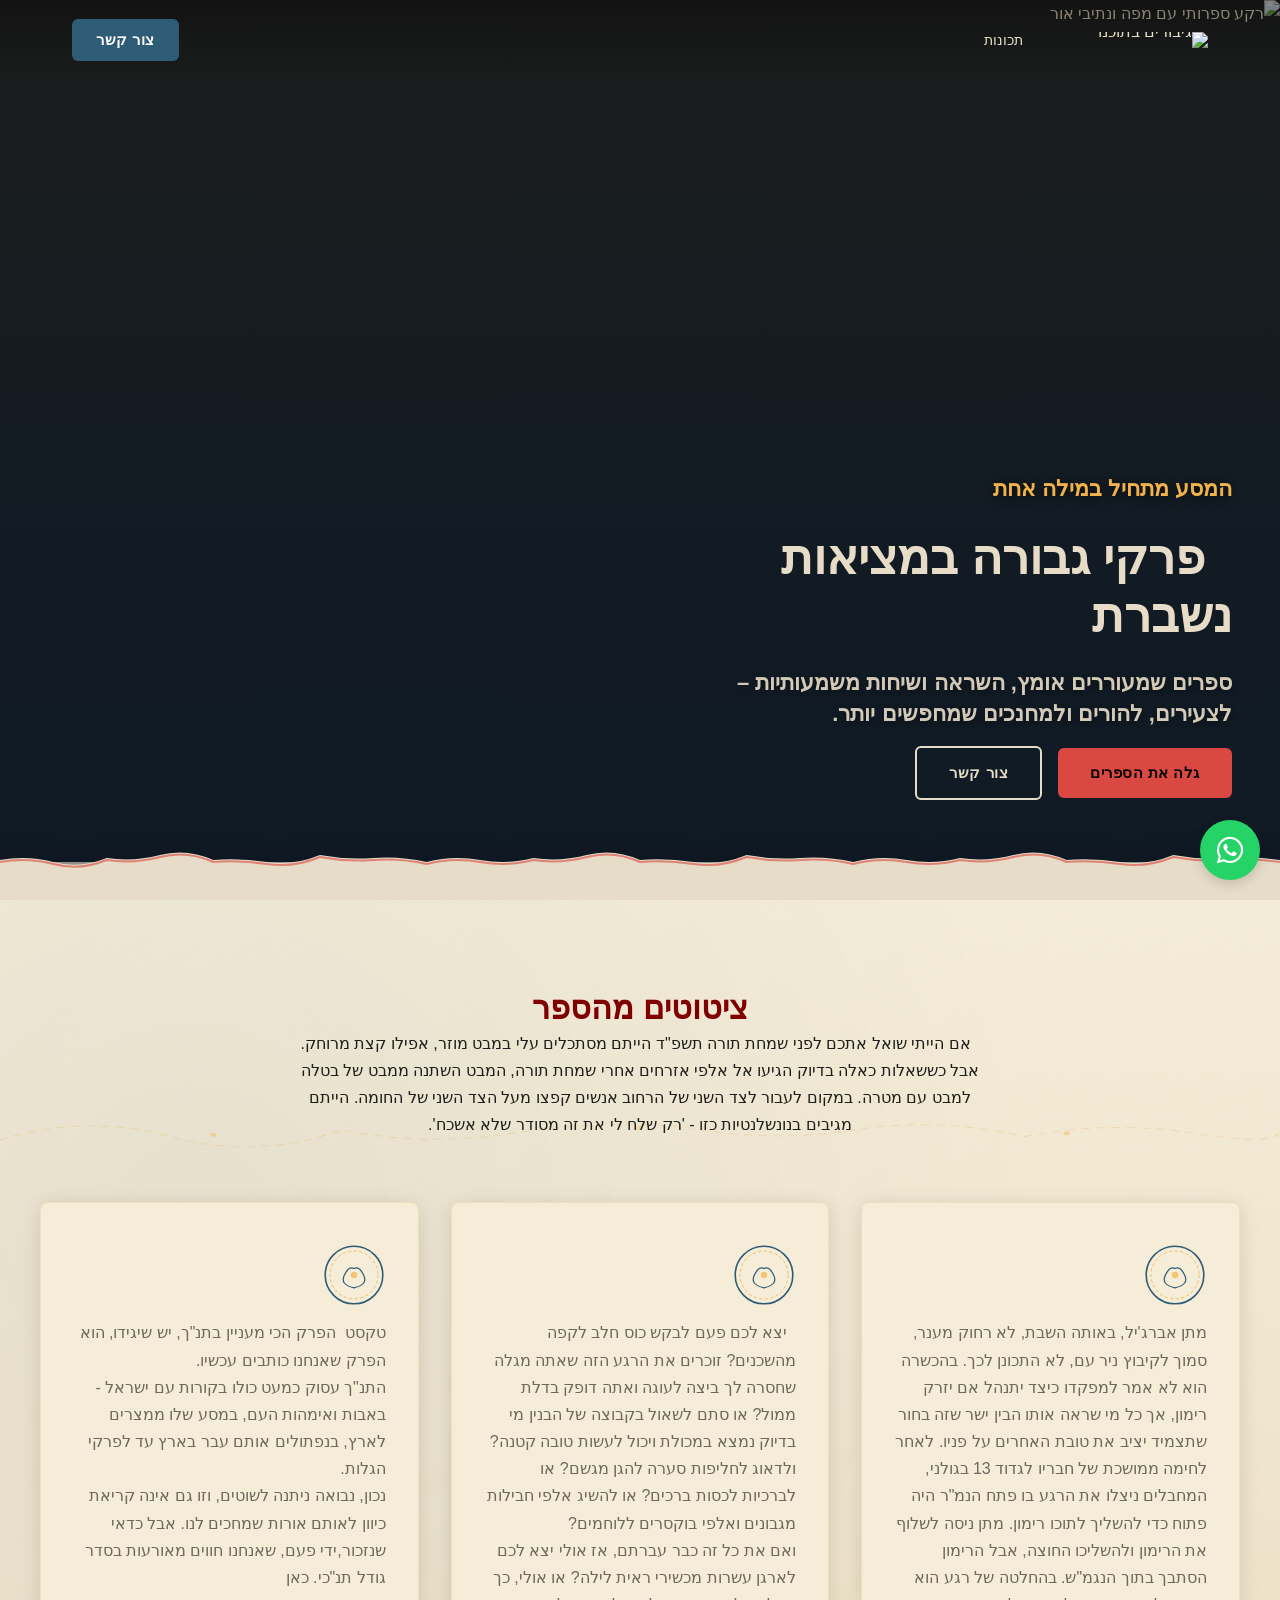
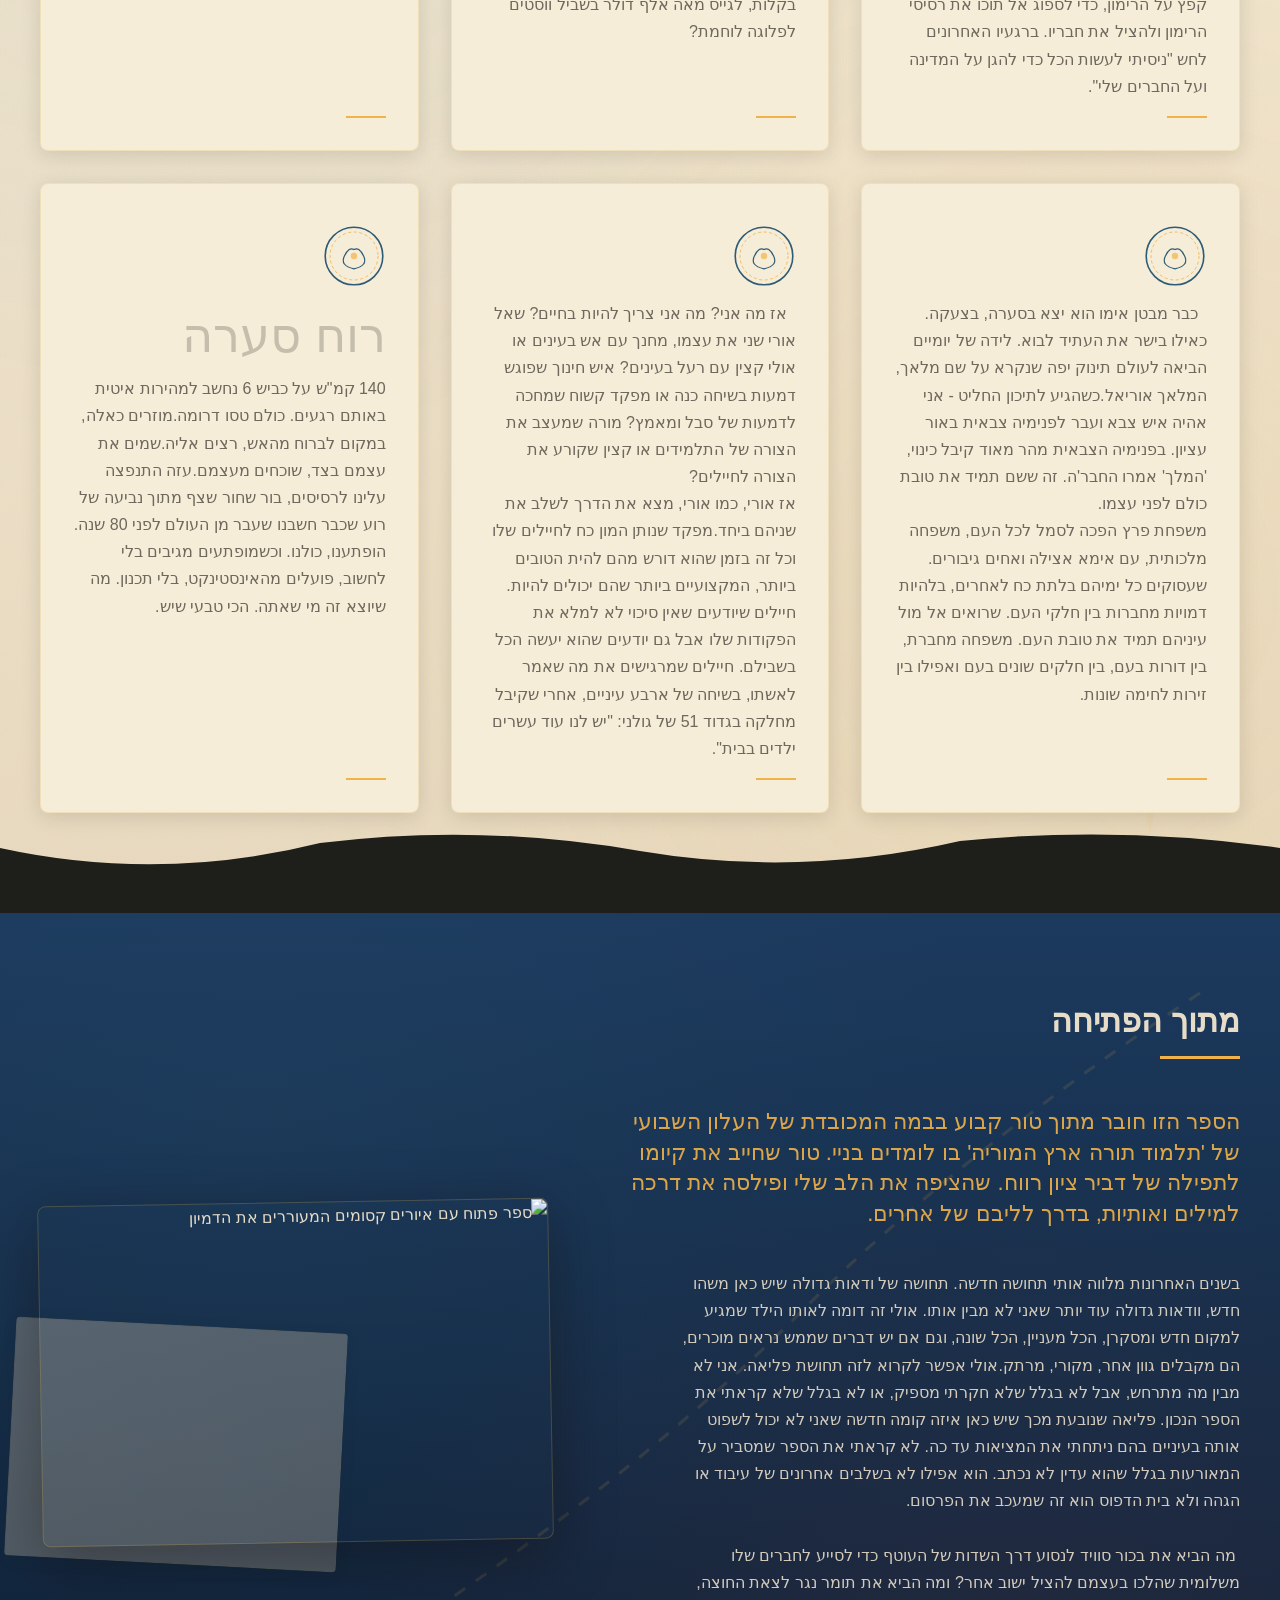
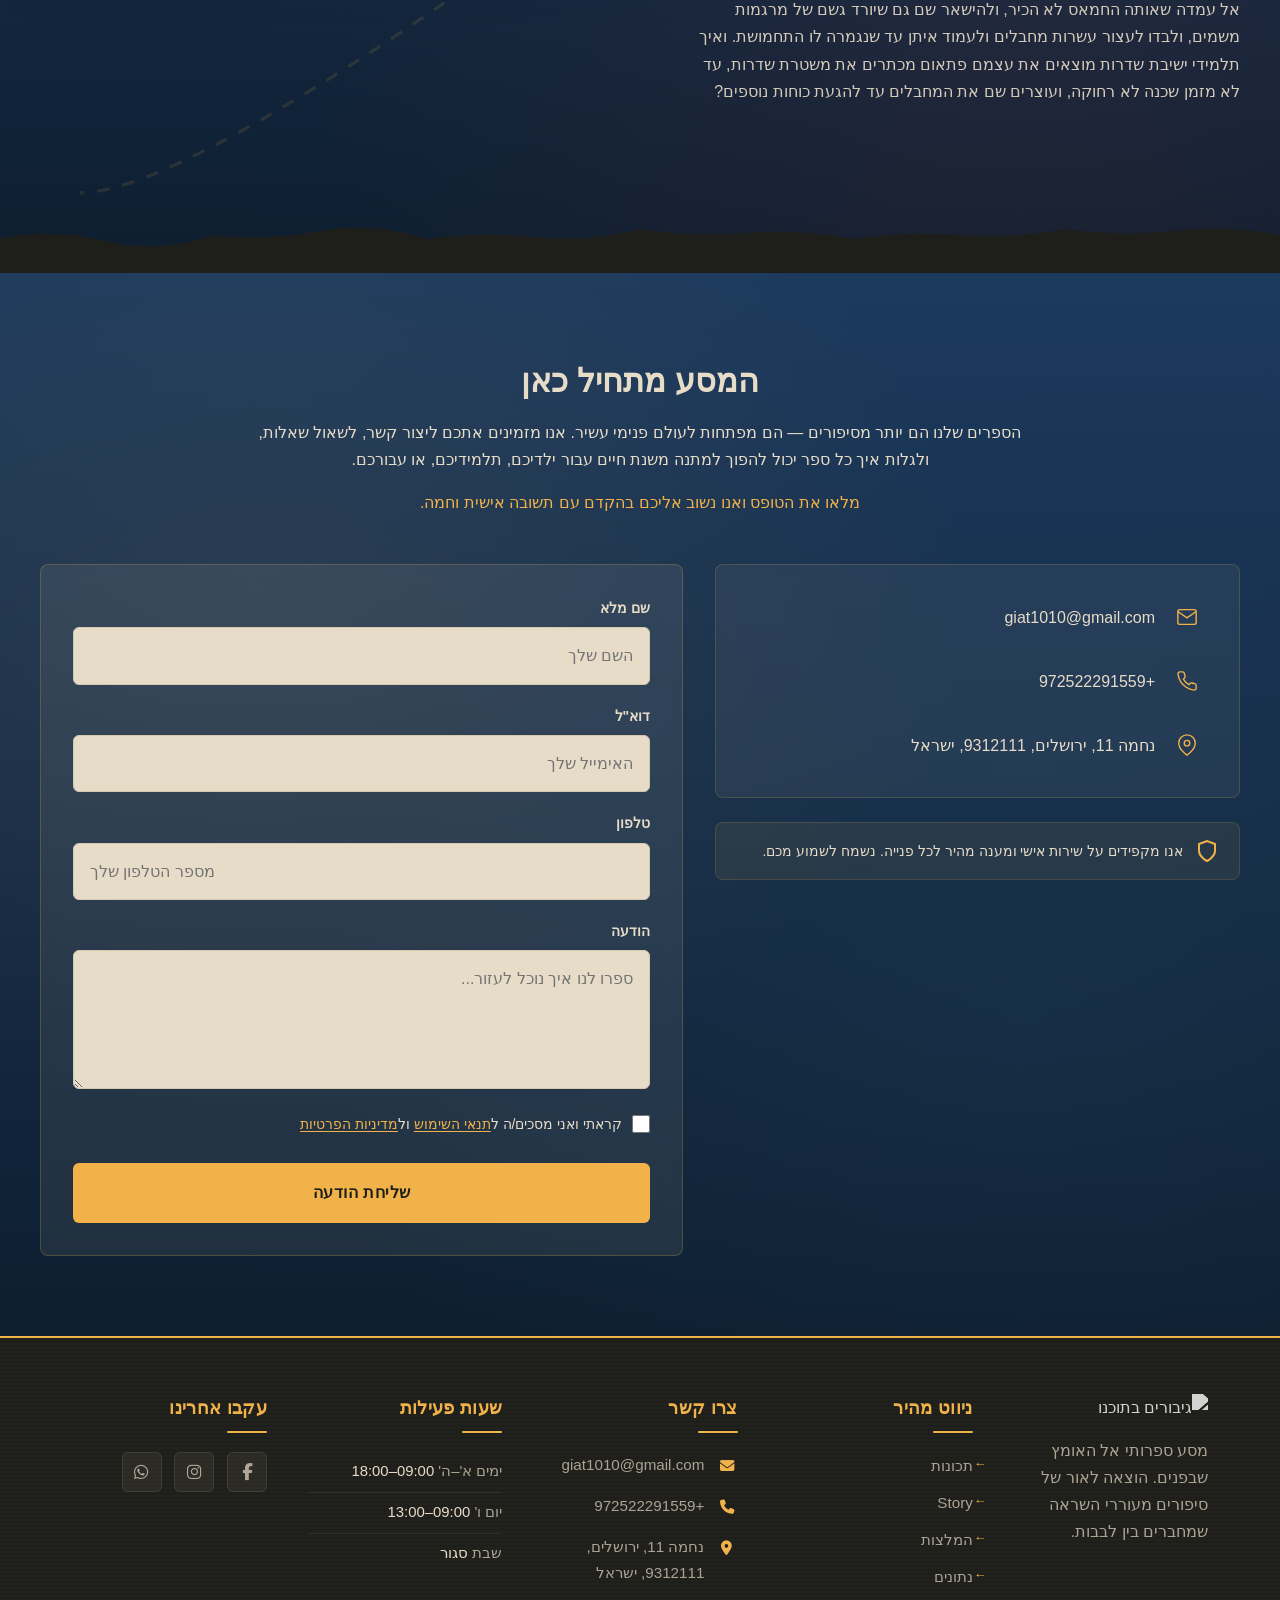
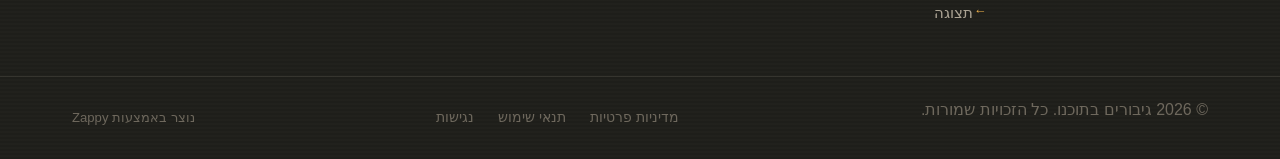
==== commit 0c0479d1: "Background sync: Progressive GitHub Sync" ====
--- a/public/index.html
+++ b/public/index.html
@@ -1 +1 @@
-<!doctype html><html dir="rtl" lang="he"><head><meta charset="UTF-8"><meta content="width=device-width,initial-scale=1" name="viewport"><meta content="index, follow" name="robots"><title>גלה את גיבורי העל שבתוכך — גיבורים בתוכנו</title><meta content="ספרים מעוררי השראה שמשנים חיים. הוצאה לאור עצמאית בקינדל שמביאה סיפורי גבורה יומיומית לכל בית. כנסו עכשיו וגלו את הגיבור שבכם במחיר השקה מיוחד." name="description"><meta content="kindle direct publishing, kindle book publishing, הוצאה לאור בקינדל, ספרי השראה, גיבורים בתוכנו" name="keywords"><link href="/assets/favicon.ico" rel="icon" type="image/x-icon"><link href="/assets/favicon-16x16.png" rel="icon" type="image/png" sizes="16x16"><link href="/assets/favicon-32x32.png" rel="icon" type="image/png" sizes="32x32"><link href="/assets/favicon-48x48.png" rel="icon" type="image/png" sizes="48x48"><link href="/assets/favicon-192x192.png" rel="icon" type="image/png" sizes="192x192"><link href="/assets/favicon-512x512.png" rel="icon" type="image/png" sizes="512x512"><link href="/assets/apple-touch-icon.png" rel="apple-touch-icon"><script>!function(){"use strict";var t="b66ccec0-6210-4444-8ba0-320ddfac6a34",e="https://api.zappy5.com/api/analytics/track",a=18e5,n=2592e6,o=!0,i=!0,r=!0;var s=function(){var e="zappy_visitor_"+t,a=null;try{if(a=localStorage.getItem(e)){var o=JSON.parse(a),i=Date.now();if(i-o.created<n)return o.lastSeen=i,localStorage.setItem(e,JSON.stringify(o)),o.id}}catch(t){console.warn("Zappy Analytics: LocalStorage not available")}var r="zv_"+Date.now()+"_"+Math.random().toString(36).substr(2,9);try{localStorage.setItem(e,JSON.stringify({id:r,created:Date.now(),lastSeen:Date.now()}))}catch(t){}return r}(),c=function(){var e="zappy_session_"+t,n=null;try{if(n=sessionStorage.getItem(e)){var o=JSON.parse(n),i=Date.now();if(i-o.timestamp<a)return o.timestamp=i,sessionStorage.setItem(e,JSON.stringify(o)),o.id}}catch(t){console.warn("Zappy Analytics: SessionStorage not available")}var r="zs_"+Date.now()+"_"+Math.random().toString(36).substr(2,9);try{sessionStorage.setItem(e,JSON.stringify({id:r,timestamp:Date.now()}))}catch(t){}return r}();function l(a,n){n=n||{};var o={website_id:t,event_type:a,page_path:window.location.pathname,referrer:document.referrer||"direct",visitor_id:s,session_id:c,metadata:n};if(navigator.sendBeacon){var i=new Blob([JSON.stringify(o)],{type:"application/json"});navigator.sendBeacon(e,i)}else fetch(e,{method:"POST",headers:{"Content-Type":"application/json"},body:JSON.stringify(o),keepalive:!0}).catch(function(t){console.warn("Zappy Analytics: Failed to track event",t)})}o&&l("pageview",{title:document.title,url:window.location.href}),i&&document.addEventListener("click",function(t){var e=t.target;if("BUTTON"===e.tagName||e.closest("button")){var a="BUTTON"===e.tagName?e:e.closest("button");l("click",{element:"button",text:a.textContent.trim().substring(0,100),id:a.id||null,class:a.className||null})}else if("A"===e.tagName||e.closest("a")){var n="A"===e.tagName?e:e.closest("a");l("navigation",{element:"link",text:n.textContent.trim().substring(0,100),href:n.href,external:n.hostname!==window.location.hostname})}},!0),r&&document.addEventListener("submit",function(t){var e=t.target;l("form_submit",{form_id:e.id||null,form_name:e.name||null,form_action:e.action||null,form_method:e.method||"GET"})},!0);var d=Date.now();window.addEventListener("beforeunload",function(){l("page_unload",{time_on_page:Math.floor((Date.now()-d)/1e3),page_path:window.location.pathname})}),window.zappyAnalytics={track:l,getVisitorId:function(){return s},getSessionId:function(){return c}}}()</script><meta content="גלה את גיבורי העל שבתוכך — גיבורים בתוכנו" property="og:title"><meta content="ספרים מעוררי השראה שמשנים חיים. הוצאה לאור עצמאית בקינדל שמביאה סיפורי גבורה יומיומית לכל בית. כנסו עכשיו וגלו את הגיבור שבכם במחיר השקה מיוחד." property="og:description"><meta content="summary_large_image" name="twitter:card"><meta content="גלה את גיבורי העל שבתוכך — גיבורים בתוכנו" name="twitter:title"><meta content="ספרים מעוררי השראה שמשנים חיים. הוצאה לאור עצמאית בקינדל שמביאה סיפורי גבורה יומיומית לכל בית. כנסו עכשיו וגלו את הגיבור שבכם במחיר השקה מיוחד." name="twitter:description"><meta content="website" property="og:type"><meta content="he_IL" property="og:locale"><link href="https://cdnjs.cloudflare.com/ajax/libs/font-awesome/6.4.0/css/all.min.css" rel="stylesheet"><style>.skip-link{position:absolute;top:0;left:0;transform:translateY(-200%);padding:12px 18px;background:var(--bg-dark,#1a1a1a);color:var(--text-light,#fff);font-weight:600;border-radius:0 0 8px 0;z-index:10000}.skip-link:focus{transform:none;outline:2px solid var(--ring,#fff);outline-offset:2px}:focus-visible{outline:2px solid var(--ring,currentColor);outline-offset:3px}</style><link href="/assets/favicon.ico" rel="icon" type="image/x-icon"><link href="/assets/favicon-16x16.png" rel="icon" type="image/png" sizes="16x16"><link href="/assets/favicon-32x32.png" rel="icon" type="image/png" sizes="32x32"><link href="/assets/favicon-48x48.png" rel="icon" type="image/png" sizes="48x48"><link href="/assets/favicon-192x192.png" rel="icon" type="image/png" sizes="192x192"><link href="/assets/favicon-512x512.png" rel="icon" type="image/png" sizes="512x512"><link href="/assets/apple-touch-icon.png" rel="apple-touch-icon"><link href="https://cdn.jsdelivr.net/npm/vanilla-cookieconsent@3/dist/cookieconsent.css" rel="stylesheet"><script src="https://cdn.jsdelivr.net/npm/vanilla-cookieconsent@3/dist/cookieconsent.umd.js"></script><script src="https://cdn.jsdelivr.net/gh/mickidum/acc_toolbar/acctoolbar/acctoolbar.min.js"></script><link href="/styles.css" rel="stylesheet"><script>window.ZAPPY_WEBSITE_ID="b66ccec0-6210-4444-8ba0-320ddfac6a34",window.ZAPPY_API_BASE="https://api.zappy5.com"</script><style id="zappy-dropdown-submenu-styles">#navMenu li:has(.sub-menu),.nav-menu li:has(.sub-menu),.navbar li:has(.sub-menu),nav li:has(.sub-menu){position:relative}#navMenu .sub-menu,.nav-menu .sub-menu,.navbar .sub-menu,nav .sub-menu{display:block!important;position:absolute!important;top:100%;left:0;min-width:220px;background:#fff;border-radius:8px;box-shadow:0 8px 25px rgba(0,0,0,.15);padding:8px 0;opacity:0;visibility:hidden;transform:translateY(10px);transition:all .3s ease;z-index:1000;list-style:none;pointer-events:none}#navMenu li:hover>.sub-menu,.nav-menu li:hover>.sub-menu,.navbar li:hover>.sub-menu,nav li:hover>.sub-menu{opacity:1!important;visibility:visible!important;transform:translateY(0)!important;pointer-events:auto!important}.sub-menu li{list-style:none;margin:0;padding:0}.sub-menu a{display:block!important;padding:10px 16px!important;color:var(--text-dark,#333)!important;font-weight:500;text-decoration:none;white-space:nowrap;transition:background-color .2s}.sub-menu .zappy-nav-child>a{padding-left:28px!important;font-size:.9em!important;opacity:.85!important}[dir=rtl] .sub-menu .zappy-nav-child>a,html[lang=ar] .sub-menu .zappy-nav-child>a,html[lang=he] .sub-menu .zappy-nav-child>a{padding-left:10px!important;padding-right:28px!important}.sub-menu .zappy-nav-parent>a{font-weight:600!important}.sub-menu a:hover{background-color:#f5f5f5}[dir=rtl] .nav-menu .sub-menu,[dir=rtl] .navbar .sub-menu,[dir=rtl] nav .sub-menu,html[lang=ar] .nav-menu .sub-menu,html[lang=ar] .navbar .sub-menu,html[lang=ar] nav .sub-menu,html[lang=he] .nav-menu .sub-menu,html[lang=he] .navbar .sub-menu,html[lang=he] nav .sub-menu{left:auto!important;right:0!important}.sub-menu:empty,.sub-menu:not(:has(li)):not(:has(> a)),.sub-menu:not(:has(li:not(.zappy-hidden-menu-item))):not(:has(> a)){display:none!important;opacity:0!important;visibility:hidden!important;pointer-events:none!important}li:has(.menu-group-title):hover>.sub-menu{opacity:1!important;visibility:visible!important;transform:translateY(0)!important;pointer-events:auto!important}#navMenu>li>.menu-group-title,.nav-menu>li>.menu-group-title{display:inline-block;padding:.5rem 1rem;cursor:default;user-select:none}@media (max-width:768px){#navMenu .sub-menu,.nav-menu .sub-menu,.navbar .sub-menu,nav .sub-menu{position:static!important;transform:none!important;box-shadow:none!important;background:0 0!important;max-height:0;overflow:hidden;opacity:0;visibility:hidden;transition:max-height .3s ease,opacity .3s ease;padding:0!important;border-radius:0!important}#navMenu .sub-menu.mobile-expanded,.nav-menu .sub-menu.mobile-expanded,.navbar .sub-menu.mobile-expanded{max-height:none!important;overflow-y:visible!important;opacity:1!important;visibility:visible!important;padding:8px 0 8px 16px!important}[dir=rtl] .sub-menu.mobile-expanded,html[lang=he] .sub-menu.mobile-expanded{padding:8px 16px 8px 0!important}#navMenu li:hover>.sub-menu,.nav-menu li:hover>.sub-menu,.navbar li:hover>.sub-menu,nav li:hover>.sub-menu{opacity:0;visibility:hidden;pointer-events:none}#navMenu li>.sub-menu.mobile-expanded,.nav-menu li>.sub-menu.mobile-expanded,.navbar li>.sub-menu.mobile-expanded,nav li>.sub-menu.mobile-expanded{opacity:1!important;visibility:visible!important;pointer-events:auto!important}#navMenu li:has(.sub-menu),.nav-menu li:has(.sub-menu),.navbar li:has(.sub-menu),nav li:has(.sub-menu){display:flex!important;flex-wrap:wrap!important;align-items:center!important;position:relative!important;min-height:44px!important}#navMenu li:has(.sub-menu)>a,.nav-menu li:has(.sub-menu)>a,.navbar li:has(.sub-menu)>a,nav li:has(.sub-menu)>a{flex:1!important;min-width:0!important}#navMenu li:has(.sub-menu)>.menu-group-title,.nav-menu li:has(.sub-menu)>.menu-group-title,.navbar li:has(.sub-menu)>.menu-group-title,nav li:has(.sub-menu)>.menu-group-title{flex:1!important;min-width:0!important;padding:0!important;line-height:inherit!important}#navMenu li:has(.sub-menu)>.sub-menu,.nav-menu li:has(.sub-menu)>.sub-menu,.navbar li:has(.sub-menu)>.sub-menu,nav li:has(.sub-menu)>.sub-menu{flex-basis:100%!important;width:100%!important}#navMenu li:has(.sub-menu)>a [class*=arrow],#navMenu li:has(.sub-menu)>a [class*=chevron],.nav-menu li:has(.sub-menu)>a .fa-angle-down,.nav-menu li:has(.sub-menu)>a .fa-chevron-down,.nav-menu li:has(.sub-menu)>a [class*=arrow],.nav-menu li:has(.sub-menu)>a [class*=chevron],nav li:has(.sub-menu)>a [class*=arrow],nav li:has(.sub-menu)>a [class*=chevron]{display:none!important;visibility:hidden!important}.mobile-submenu-toggle{display:flex!important;align-items:center!important;justify-content:center!important;width:44px!important;height:auto!important;background:0 0!important;border:none!important;cursor:pointer!important;color:var(--text-light)!important;position:static!important;flex-shrink:0!important;align-self:stretch!important;z-index:2!important;padding:0!important;margin:0!important}.mobile-submenu-toggle::after{content:''!important;width:0!important;height:0!important;border-left:6px solid transparent!important;border-right:6px solid transparent!important;border-top:7px solid currentColor!important;transition:transform .3s ease!important}.mobile-submenu-toggle.expanded::after{transform:rotate(180deg)!important}.sub-menu a{padding:10px 0!important;display:block!important;color:var(--text-light)!important;white-space:normal!important}.sub-menu .zappy-nav-child>a{padding-left:28px!important;font-size:.9em!important;opacity:.85!important}[dir=rtl] .sub-menu .zappy-nav-child>a,html[lang=ar] .sub-menu .zappy-nav-child>a,html[lang=he] .sub-menu .zappy-nav-child>a{padding-left:0!important;padding-right:28px!important}.sub-menu .zappy-nav-parent>a{font-weight:600!important}#navMenu.active,.nav-menu.active{max-width:100vw!important;overflow-x:hidden!important;box-sizing:border-box!important}.navbar .sub-menu li a,.zappy-products-dropdown .sub-menu a,nav.navbar .sub-menu li a{color:var(--text-light)!important}}@media (min-width:769px){.mobile-submenu-toggle{display:none!important}}</style><style id="zappy-widget-visibility">html[dir=rtl] .whatsapp-float{right:20px!important;left:auto!important}html:not([dir]) .whatsapp-float,html[dir=ltr] .whatsapp-float{left:20px!important;right:auto!important}html[dir=rtl] #mic-access-tool-general-button,html[dir=rtl] #mic-init-access-tool #mic-access-tool-general-button,html[dir=rtl] #mic-init-access-tool .mic-access-tool-general-button,html[dir=rtl] ._access-icon,html[dir=rtl] .mic-access-tool-general-button{left:20px!important;right:auto!important}html:not([dir]) #mic-access-tool-general-button,html:not([dir]) #mic-init-access-tool #mic-access-tool-general-button,html:not([dir]) #mic-init-access-tool .mic-access-tool-general-button,html:not([dir]) ._access-icon,html:not([dir]) .mic-access-tool-general-button,html[dir=ltr] #mic-access-tool-general-button,html[dir=ltr] #mic-init-access-tool #mic-access-tool-general-button,html[dir=ltr] #mic-init-access-tool .mic-access-tool-general-button,html[dir=ltr] ._access-icon,html[dir=ltr] .mic-access-tool-general-button{right:20px!important;left:auto!important}@media (max-width:768px){.whatsapp-float{display:flex!important}}@media (min-width:769px){.whatsapp-float{display:flex!important}}@media (max-width:768px){#mic-access-tool-general-button,#mic-init-access-tool #mic-access-tool-general-button,#mic-init-access-tool .mic-access-tool-general-button,._access-icon,.mic-access-tool-general-button{display:flex!important;visibility:visible!important;opacity:1!important;pointer-events:auto!important}#mic-access-tool-box.opened-mic-access-tool,#mic-init-access-tool #mic-access-tool-box.opened-mic-access-tool,.mic-access-tool-box.opened-mic-access-tool{visibility:visible!important;opacity:1!important;pointer-events:auto!important}}@media (min-width:769px){#mic-access-tool-general-button,#mic-init-access-tool #mic-access-tool-general-button,#mic-init-access-tool .mic-access-tool-general-button,._access-icon,.mic-access-tool-general-button{display:flex!important;visibility:visible!important;opacity:1!important;pointer-events:auto!important}#mic-access-tool-box.opened-mic-access-tool,#mic-init-access-tool #mic-access-tool-box.opened-mic-access-tool,.mic-access-tool-box.opened-mic-access-tool{visibility:visible!important;opacity:1!important;pointer-events:auto!important}}</style></head><body><a href="#main" class="skip-link">דלג לתוכן הראשי</a><nav class="navbar" dir="rtl"><button class="mobile-toggle" aria-label="Menu" id="mobileToggle"><svg viewBox="0 0 24 24" class="hamburger-icon" fill="none" height="24" width="24"><path d="M3 12h18M3 6h18M3 18h18" stroke="currentColor" stroke-width="2" stroke-linecap="round"></path></svg> <svg viewBox="0 0 24 24" class="close-icon" fill="none" height="24" width="24" style="display:none"><path d="M18 6L6 18M6 6l12 12" stroke="currentColor" stroke-width="2" stroke-linecap="round"></path></svg></button> <button class="phone-header-btn" aria-label="Call" data-phone="[business_phone]"><svg viewBox="0 0 24 24" fill="currentColor" height="20" width="20"><path d="M22 16.92v3a2 2 0 0 1-2.18 2 19.79 19.79 0 0 1-8.63-3.07 19.5 19.5 0 0 1-6-6 19.79 19.79 0 0 1-3.07-8.67A2 2 0 0 1 4.11 2h3a2 2 0 0 1 2 1.72 12.84 12.84 0 0 0 .7 2.81 2 2 0 0 1-.45 2.11L8.09 9.91a16 16 0 0 0 6 6l1.27-1.27a2 2 0 0 1 2.11-.45 12.84 12.84 0 0 0 2.81.7A2 2 0 0 1 22 16.92z"></path></svg></button><div class="nav-container"><div class="nav-right-group"><div class="nav-brand"><a href="/" class="logo-link"><img alt="גיבורים בתוכנו" class="logo" src="/assets/site-----image-1.webp"></a></div><ul class="nav-menu" id="navMenu"><li><a href="#features">תכונות</a></li></ul></div><div class="nav-cta-container"><a href="#contact" class="nav-cta-btn">צור קשר</a></div></div></nav><script>window.addEventListener("load",function(){const e=document.querySelector(".navbar, nav, header");if(!e)return void console.log("[Navbar] Navbar element not found");let t=document.getElementById("mobileToggle")||document.querySelector(".mobile-toggle")||document.querySelector(".hamburger")||document.querySelector(".hamburger-menu")||document.querySelector(".menu-toggle")||document.querySelector(".burger-menu")||document.querySelector('[aria-label="Menu"]')||document.querySelector('[aria-label="תפריט"]');const n=document.querySelector(".phone-header-btn"),o=window.getComputedStyle(e);let r=o.backgroundColor;if(console.log("[Navbar] Initial navbar background:",r),"transparent"===r||"rgba(0, 0, 0, 0)"===r||r.startsWith("rgba")&&r.includes(", 0)")){const e=o.backgroundImage;if(e&&"none"!==e)console.log("[Navbar] Navbar has background image/gradient, using dark text"),r="rgb(240, 240, 240)";else{const e=window.getComputedStyle(document.body).backgroundColor;console.log("[Navbar] Navbar transparent, using body background:",e),r=e}}const a=r.match(/\d+/g);if(a&&a.length>=3){const e=(.299*parseInt(a[0])+.587*parseInt(a[1])+.114*parseInt(a[2]))/255;console.log("[Navbar] Mobile button colors preserved from Claude CSS (luminance:",e.toFixed(2)+")");const o=document.createElement("style");o.id="zappy-mobile-nav-fix";document.documentElement.lang;document.documentElement.dir,o.textContent='\n        /* Hide mobile buttons on desktop, show only on mobile */\n        @media (min-width: 769px) {\n          .mobile-toggle,\n          .phone-header-btn {\n            display: none !important;\n          }\n        }\n        \n        /* Show and position mobile buttons correctly on mobile */\n        @media (max-width: 768px) {\n          .navbar,\n          nav.navbar {\n            min-height: 70px !important;\n          }\n\n          .mobile-toggle,\n          .phone-header-btn {\n            position: absolute !important;\n            top: 0 !important;\n            bottom: 0 !important;\n            margin-top: auto !important;\n            margin-bottom: auto !important;\n            transform: none !important;\n            z-index: 1001 !important;\n            display: flex !important;\n            align-items: center !important;\n            justify-content: center !important;\n            width: 36px !important;\n            height: 36px !important;\n            border-radius: 50% !important;\n            border: none !important;\n            cursor: pointer !important;\n            padding: 6px !important;\n            background: none !important;\n            color: var(--nav-text, var(--text-light)) !important;\n            touch-action: manipulation !important;\n            -webkit-tap-highlight-color: transparent !important;\n          }\n\n          html[data-zappy-site-type="ecommerce"] .phone-header-btn,\n          body[data-zappy-site-type="ecommerce"] .phone-header-btn,\n          html[data-zappy-site-type="ecommerce"] header .phone-header-btn,\n          html[data-zappy-site-type="ecommerce"] nav .phone-header-btn {\n            display: none !important;\n            visibility: hidden !important;\n            width: 0 !important;\n            height: 0 !important;\n            min-width: 0 !important;\n            overflow: hidden !important;\n          }\n          \n          /* LTR positioning (default): hamburger LEFT, phone RIGHT */\n          html:not([dir="rtl"]):not([lang="he"]):not([lang="ar"]) .mobile-toggle,\n          html[dir="ltr"] .mobile-toggle {\n            left: 12px !important;\n            right: auto !important;\n          }\n          html:not([dir="rtl"]):not([lang="he"]):not([lang="ar"]) .phone-header-btn,\n          html[dir="ltr"] .phone-header-btn {\n            right: 12px !important;\n            left: auto !important;\n          }\n          \n          /* RTL positioning: hamburger RIGHT, phone LEFT */\n          html[dir="rtl"] .mobile-toggle,\n          html[lang="he"] .mobile-toggle,\n          html[lang="ar"] .mobile-toggle {\n            right: 12px !important;\n            left: auto !important;\n          }\n          html[dir="rtl"] .phone-header-btn,\n          html[lang="he"] .phone-header-btn,\n          html[lang="ar"] .phone-header-btn {\n            left: 12px !important;\n            right: auto !important;\n          }\n          \n          /* CRITICAL: Ensure nav-container has min-height on mobile */\n          /* All children are positioned absolutely/fixed on mobile, so height:auto collapses to 0 */\n          .nav-container {\n            min-height: 70px !important;\n            position: relative !important;\n          }\n          \n          /* Ensure SVG icons are properly sized and inherit color */\n          .mobile-toggle svg,\n          .phone-header-btn svg {\n            width: 24px !important;\n            height: 24px !important;\n            /* Don\'t force display - let JavaScript control hamburger/close toggle */\n          }\n          \n          /* Reset nav-cta-container on mobile - remove desktop box-shadow/padding */\n          /* that creates a visible ghost box when CTA button is hidden */\n          .nav-cta-container {\n            box-shadow: none !important;\n            padding: 0 !important;\n          }\n          \n          /* Hide nav-cta-container entirely on mobile when there\'s no lang-switcher */\n          /* (only the CTA button is inside, and it\'s hidden on mobile) */\n          .nav-cta-container:not(:has(.lang-switcher)) {\n            display: none !important;\n          }\n          \n          /* CRITICAL: Prevent hero image fade gradient from bleeding over headline text */\n          /* The .image-fade-gradient has bottom: -30px (extends below parent) */\n          /* On mobile stacked layout, this overlaps the h1 text below the image */\n          .hero-image-column {\n            overflow: hidden !important;\n          }\n          .image-fade-gradient {\n            bottom: 0 !important;\n          }\n          \n          /* Hide desktop language switcher on mobile - hamburger menu handles it */\n          /* High specificity to override stored CSS */\n          .lang-switcher,\n          .nav-cta-container .lang-switcher,\n          .nav-container .lang-switcher,\n          .navbar .lang-switcher,\n          .navbar .nav-cta-container .lang-switcher {\n            display: none !important;\n          }\n        }\n      ';const r=document.getElementById("zappy-mobile-nav-fix");r&&r.remove(),document.head.appendChild(o),console.log("[Navbar] Critical CSS injected for mobile nav positioning");const i=window.innerWidth<=768;if(t){const e=t.querySelector(".hamburger-icon"),n=t.querySelector(".close-icon");e&&(e.style.setProperty("width","24px","important"),e.style.setProperty("height","24px","important"),e.style.setProperty("display","block","important")),n&&(n.style.setProperty("width","24px","important"),n.style.setProperty("height","24px","important"),n.style.setProperty("display","none","important")),i?(t.style.setProperty("position","absolute","important"),t.style.setProperty("top","0","important"),t.style.setProperty("bottom","0","important"),t.style.setProperty("margin-top","auto","important"),t.style.setProperty("margin-bottom","auto","important"),t.style.setProperty("transform","none","important"),t.style.setProperty("z-index","1001","important"),t.style.removeProperty("left"),t.style.removeProperty("right"),console.log("[Navbar] Mobile toggle positioning applied (mobile viewport)")):(t.style.removeProperty("position"),t.style.removeProperty("top"),t.style.removeProperty("transform"),t.style.removeProperty("z-index"),t.style.removeProperty("left"),t.style.removeProperty("right"),console.log("[Navbar] Desktop viewport - cleared mobile toggle inline positioning"))}if(n){const e=n.querySelector("svg");e&&(e.style.width="24px",e.style.height="24px",e.setAttribute("width","24"),e.setAttribute("height","24")),i?(n.style.setProperty("position","absolute","important"),n.style.setProperty("top","0","important"),n.style.setProperty("bottom","0","important"),n.style.setProperty("margin-top","auto","important"),n.style.setProperty("margin-bottom","auto","important"),n.style.setProperty("transform","none","important"),n.style.setProperty("z-index","1001","important"),n.style.removeProperty("left"),n.style.removeProperty("right"),console.log("[Navbar] Phone button positioning applied (mobile viewport)")):(n.style.removeProperty("position"),n.style.removeProperty("top"),n.style.removeProperty("transform"),n.style.removeProperty("z-index"),n.style.removeProperty("left"),n.style.removeProperty("right"),console.log("[Navbar] Desktop viewport - cleared phone button inline positioning"))}}else console.log("[Navbar] Could not parse background color:",r);t=document.getElementById("mobileToggle")||document.querySelector(".mobile-toggle")||document.querySelector(".hamburger")||document.querySelector(".hamburger-menu")||document.querySelector(".menu-toggle")||document.querySelector(".burger-menu")||document.querySelector('[aria-label="Menu"]')||document.querySelector('[aria-label="תפריט"]');const i=document.getElementById("navMenu")||document.querySelector(".nav-menu")||document.querySelector(".nav-links")||document.querySelector("nav ul:not(.submenu)");if(!t||!i)return void console.log("[Navbar] Mobile toggle or menu not found:",{toggle:!!t,menu:!!i});i.id||(i.id="navMenu"),console.log("[Navbar] Initializing mobile menu...");const l=t.cloneNode(!0);t.parentNode.replaceChild(l,t);var s=0;function p(e){var t=Date.now();t-s<300||(s=t,function(e){e.preventDefault(),e.stopPropagation();const t=l.querySelector(".hamburger-icon"),n=l.querySelector(".close-icon");i.classList.contains("active")?(i.classList.remove("active"),t&&t.style.setProperty("display","block","important"),n&&n.style.setProperty("display","none","important"),document.body.style.overflow="",console.log("[Navbar] Menu closed")):(i.classList.add("active"),t&&t.style.setProperty("display","none","important"),n&&n.style.setProperty("display","block","important"),document.body.style.overflow="hidden",console.log("[Navbar] Menu opened"))}(e))}l.addEventListener("click",p),l.addEventListener("touchend",p),i.querySelectorAll("a").forEach(function(e){e.addEventListener("click",function(){if("#"===this.getAttribute("href"))return;const e=l.querySelector(".hamburger-icon"),t=l.querySelector(".close-icon");i.classList.remove("active"),e&&e.style.setProperty("display","block","important"),t&&t.style.setProperty("display","none","important"),document.body.style.overflow="",console.log("[Navbar] Menu closed (link clicked)")})});var m=i.querySelectorAll(".dropdown-toggle");m.forEach(function(e){e.addEventListener("click",function(e){e.preventDefault(),e.stopPropagation();var t=this.closest(".nav-dropdown");t&&(t.parentNode.querySelectorAll(".nav-dropdown.open").forEach(function(e){e!==t&&e.classList.remove("open")}),t.classList.toggle("open"),console.log("[Navbar] Dropdown toggled:",t.classList.contains("open")?"open":"closed"))})}),document.addEventListener("click",function(e){e.target.closest(".nav-dropdown")||document.querySelectorAll(".nav-dropdown.open").forEach(function(e){e.classList.remove("open")})}),console.log("[Navbar] Dropdown handlers initialized for "+m.length+" dropdowns"),n&&n.addEventListener("click",function(){const e=document.querySelectorAll('a[href^="tel:"]'),t=e.length>0?e[0].getAttribute("href").replace("tel:",""):"[business_phone]";window.location.href="tel:"+t,console.log("[Navbar] Phone button clicked")}),console.log("[Navbar] Mobile menu initialized successfully")})</script><main id="main"><section class="index-hero-section" data-band-index="0" data-layout-spec="בית-hero" id="hero" data-hero-type="fullscreen-scrim"><div class="hero-bg-layer" aria-hidden="true"><img alt="רקע ספרותי עם מפה ונתיבי אור" class="hero-bg-img" src="/assets/site-index-hero-image-1.webp" data-context="An evocative reading-world scene: an open book on textured paper surfaces blending into a hand-drawn map-like landscape, with warm light and subtle route markings, dark cinematic overlay, parchment texture, and faint constellation-route marks embedded into the background image itself." data-element-id="img-1781015473075-3slcj1a6w" data-element-type="image" data-placeholder="index-hero-image-1" height="600" loading="eager" width="1200" data-hero-background="true" data-hero-bg="true" fetchpriority="high"></div><div class="hero-scrim" aria-hidden="true"></div><div class="hero-content"><h3 class="hero-cue">המסע מתחיל במילה אחת</h3><h1 class="hero-title">&nbsp; פרקי גבורה במציאות נשברת&nbsp;&nbsp;</h1><h3 class="hero-subtitle">ספרים שמעוררים אומץ, השראה ושיחות משמעותיות – לצעירים, להורים ולמחנכים שמחפשים יותר.</h3><div class="hero-cta-group"><a href="#books" class="btn btn-primary" data-element-id="btn-1781015473066-f8ieb8i0w" data-element-type="button" data-native-element="true" style="color:rgb(0, 0, 0) !important;outline:none">גלה את הספרים</a> <a href="#contact" class="btn btn-secondary" data-element-id="btn-1781015473066-ebumq81hi" data-element-type="button" data-native-element="true">צור קשר</a></div></div><div class="hero-divider-wrapper"><svg viewBox="0 0 1200 80" xmlns="http://www.w3.org/2000/svg" preserveAspectRatio="none" aria-hidden="true" data-no-icon-edit="true"><path d="M0,80 L0,40 Q25,35 50,42 T100,38 Q125,42 150,35 T200,40 Q225,38 250,42 T300,35 Q325,40 350,38 T400,42 Q425,35 450,40 T500,38 Q525,42 550,35 T600,40 Q625,38 650,42 T700,35 Q725,40 750,38 T800,42 Q825,35 850,40 T900,38 Q925,42 950,35 T1000,40 Q1025,38 1050,42 T1100,35 Q1125,40 1150,38 T1200,40 L1200,80 Z" fill="var(--bg-light)"></path><path d="M0,42 Q25,37 50,44 T100,40 Q125,44 150,37 T200,42 Q225,40 250,44 T300,37 Q325,42 350,40 T400,44 Q425,37 450,42 T500,40 Q525,44 550,37 T600,42 Q625,40 650,44 T700,37 Q725,42 750,40 T800,44 Q825,37 850,42 T900,40 Q925,44 950,37 T1000,42 Q1025,40 1050,44 T1100,37 Q1125,42 1150,40 T1200,42" fill="var(--bg-light)" stroke="var(--secondary)" stroke-width="2" opacity="0.6"></path></svg></div></section><section class="index-features-section" data-band-index="1" data-layout-spec="בית-features" id="features" style="min-height:1308.14px !important"><div class="section-parchment-overlay" aria-hidden="true"></div><div class="compass-watermark" aria-hidden="true" data-no-icon-edit="true"><svg viewBox="0 0 200 200" xmlns="http://www.w3.org/2000/svg"><circle cx="100" cy="100" r="85" fill="none" stroke="var(--accent)" stroke-width="1.5" opacity="0.4"></circle><circle cx="100" cy="100" r="70" fill="none" stroke="var(--accent)" stroke-width="0.75" opacity="0.3"></circle><circle cx="100" cy="100" r="55" fill="none" stroke="var(--accent)" stroke-width="0.5" opacity="0.2"></circle><line opacity="0.5" stroke="var(--accent)" stroke-width="1.5" x1="100" x2="100" y1="15" y2="185"></line><line opacity="0.5" stroke="var(--accent)" stroke-width="1.5" x1="15" x2="185" y1="100" y2="100"></line><line opacity="0.25" stroke="var(--accent)" stroke-width="0.75" x1="40" x2="160" y1="40" y2="160"></line><line opacity="0.25" stroke="var(--accent)" stroke-width="0.75" x1="160" x2="40" y1="40" y2="160"></line><polygon fill="var(--accent)" opacity="0.6" points="100,20 95,45 105,45"></polygon><polygon fill="var(--accent)" opacity="0.6" points="100,180 95,155 105,155"></polygon><polygon fill="var(--accent)" opacity="0.6" points="20,100 45,95 45,105"></polygon><polygon fill="var(--accent)" opacity="0.6" points="180,100 155,95 155,105"></polygon><circle cx="100" cy="100" r="6" fill="var(--accent)" opacity="0.5"></circle></svg></div><div class="map-path-line" aria-hidden="true" data-no-icon-edit="true"><svg viewBox="0 0 1200 120" xmlns="http://www.w3.org/2000/svg" preserveAspectRatio="none"><path d="M0,60 Q80,20 160,55 T320,45 Q400,70 480,50 T640,40 Q720,65 800,45 T960,55 Q1040,30 1120,50 T1200,45" fill="none" stroke="var(--accent)" stroke-width="1.5" opacity="0.35" stroke-dasharray="8 6"></path><circle cx="200" cy="52" r="3" fill="var(--accent)" opacity="0.5"></circle><circle cx="600" cy="42" r="3" fill="var(--accent)" opacity="0.5"></circle><circle cx="1000" cy="50" r="3" fill="var(--accent)" opacity="0.5"></circle></svg></div><div class="index-features-container"><div class="features-intro"><h2 class="features-heading"><span style="color:#1e1e1a !important"><span style="color:#e6e68a !important"><span style="color:#b3b336 !important"><span style="color:#800000 !important">ציטוטים מהספר<br></span></span></span></span><p><span style="font-weight:normal">&nbsp; אם הייתי שואל אתכם לפני שמחת תורה תשפ"ד הייתם מסתכלים עלי במבט מוזר, אפילו קצת מרוחק. אבל כששאלות כאלה בדיוק הגיעו אל אלפי אזרחים אחרי שמחת תורה, המבט השתנה ממבט של בטלה למבט עם מטרה. במקום לעבור לצד השני של הרחוב אנשים קפצו מעל הצד השני של החומה. הייתם מגיבים בנונשלנטיות כזו - 'רק שלח לי את זה מסודר שלא אשכח'.</span></p></h2></div><div class="features-grid zappy-preserve-css-grid" data-original-gap="32px" data-original-item-width="379" data-zappy-auto-grid="true" data-zappy-explicit-columns="true" data-zappy-grid-centered="true" id="zappy-auto-grid-1781015473193-if6jhy" style="display:grid;--zappy-grid-cols:repeat(3, minmax(0, 1fr));align-items:stretch !important;grid-template-columns:repeat(3, minmax(0, 1fr))"><article class="feature-card" data-grid-item-index="0" style="background-color:rgb(245, 237, 216) !important;padding:40px 32px 32px !important;box-sizing:border-box;grid-area:auto !important"><div class="card-seal" aria-hidden="true" data-element-id="icon-1781015857064-k9m8y83ha-add-1781016003182-1lsq93-add-1781016116188-2uym4k-add-1781016124533-3d15qu-add-1781016210436-v71w0s-add-1781016227407-91363y" data-element-type="icon" data-icon-type="svg"><svg viewBox="0 0 80 80" xmlns="http://www.w3.org/2000/svg"><circle cx="40" cy="40" r="36" fill="none" stroke="var(--primary)" stroke-width="2"></circle><circle cx="40" cy="40" r="30" fill="none" stroke="var(--accent)" stroke-width="1" stroke-dasharray="4 3"></circle><path d="M28,40 Q34,28 40,32 Q46,28 52,40 Q58,52 40,56 Q22,52 28,40Z" fill="none" stroke="var(--primary)" stroke-width="1.5"></path><circle cx="40" cy="40" r="4" fill="var(--accent)" opacity="0.7"></circle></svg></div><div class="card-number"></div><p class="card-text">מתן אברג'יל, באותה השבת, לא רחוק מענר, סמוך לקיבוץ ניר עם, לא התכונן לכך. בהכשרה הוא לא אמר למפקדו כיצד יתנהל אם יזרק רימון, אך כל מי שראה אותו הבין ישר שזה בחור שתצמיד יציב את טובת האחרים על פניו. לאחר לחימה ממושכת של חבריו לגדוד 13 בגולני, המחבלים ניצלו את הרגע בו פתח הנמ"ר היה פתוח כדי להשליך לתוכו רימון. מתן ניסה לשלוף את הרימון ולהשליכו החוצה, אבל הרימון הסתבך בתוך הנגמ"ש. בהחלטה של רגע הוא קפץ על הרימון, כדי לספוג אל תוכו את רסיסי הרימון ולהציל את חבריו. ברגעיו האחרונים לחש "ניסיתי לעשות הכל כדי להגן על המדינה ועל החברים שלי".</p><div class="card-accent-line"></div></article><article class="feature-card" data-grid-item-index="1" style="background-color:rgb(245, 237, 216) !important;padding:40px 32px 32px !important;box-sizing:border-box;grid-area:auto !important"><div class="card-seal" aria-hidden="true" data-element-id="icon-1781015857064-k9m8y83ha-add-1781016003182-1lsq93-add-1781016116188-2uym4k-add-1781016124533-3d15qu-add-1781016210436-v71w0s" data-element-type="icon" data-icon-type="svg"><svg viewBox="0 0 80 80" xmlns="http://www.w3.org/2000/svg"><circle cx="40" cy="40" r="36" fill="none" stroke="var(--primary)" stroke-width="2"></circle><circle cx="40" cy="40" r="30" fill="none" stroke="var(--accent)" stroke-width="1" stroke-dasharray="4 3"></circle><path d="M28,40 Q34,28 40,32 Q46,28 52,40 Q58,52 40,56 Q22,52 28,40Z" fill="none" stroke="var(--primary)" stroke-width="1.5"></path><circle cx="40" cy="40" r="4" fill="var(--accent)" opacity="0.7"></circle></svg></div><div class="card-number"></div><p class="card-text">&nbsp; יצא לכם פעם לבקש כוס חלב לקפה מהשכנים? זוכרים את הרגע הזה שאתה מגלה שחסרה לך ביצה לעוגה ואתה דופק בדלת ממול? או סתם לשאול בקבוצה של הבנין מי בדיוק נמצא במכולת ויכול לעשות טובה קטנה?<br>ולדאוג לחליפות סערה להגן מגשם? או לברכיות לכסות ברכים? או להשיג אלפי חבילות מגבונים ואלפי בוקסרים ללוחמים?<br>ואם את כל זה כבר עברתם, אז אולי יצא לכם לארגן עשרות מכשירי ראית לילה? או אולי, כך בקלות, לגייס מאה אלף דולר בשביל ווסטים לפלוגה לוחמת?</p><div class="card-accent-line"></div></article><article class="feature-card" data-grid-item-index="2" style="background-color:rgb(245, 237, 216) !important;padding:40px 32px 32px !important;box-sizing:border-box;grid-area:auto !important"><div class="card-seal" aria-hidden="true" data-element-id="icon-1781015857064-k9m8y83ha-add-1781016003182-1lsq93-add-1781016116188-2uym4k-add-1781016124533-3d15qu" data-element-type="icon" data-icon-type="svg"><svg viewBox="0 0 80 80" xmlns="http://www.w3.org/2000/svg"><circle cx="40" cy="40" r="36" fill="none" stroke="var(--primary)" stroke-width="2"></circle><circle cx="40" cy="40" r="30" fill="none" stroke="var(--accent)" stroke-width="1" stroke-dasharray="4 3"></circle><path d="M28,40 Q34,28 40,32 Q46,28 52,40 Q58,52 40,56 Q22,52 28,40Z" fill="none" stroke="var(--primary)" stroke-width="1.5"></path><circle cx="40" cy="40" r="4" fill="var(--accent)" opacity="0.7"></circle></svg></div><div class="card-number"></div><p class="card-text">טקסט&nbsp; הפרק הכי מעניין בתנ"ך, יש שיגידו, הוא הפרק שאנחנו כותבים עכשיו.<br>התנ"ך עסוק כמעט כולו בקורות עם ישראל - באבות ואימהות העם, במסע שלו ממצרים לארץ, בנפתולים אותם עבר בארץ עד לפרקי הגלות.<br>נכון, נבואה ניתנה לשוטים, וזו גם אינה קריאת כיוון לאותם אורות שמחכים לנו. אבל כדאי שנזכור,ידי פעם, שאנחנו חווים מאורעות בסדר גודל תנ"כי. כאן</p><div class="card-accent-line"></div></article><article class="feature-card" data-grid-item-index="3" style="background-color:rgb(245, 237, 216) !important;padding:40px 32px 32px !important;box-sizing:border-box;grid-area:auto !important"><div class="card-seal" aria-hidden="true" data-element-id="icon-1781015857064-k9m8y83ha-add-1781016003182-1lsq93-add-1781016116188-2uym4k" data-element-type="icon" data-icon-type="svg"><svg viewBox="0 0 80 80" xmlns="http://www.w3.org/2000/svg"><circle cx="40" cy="40" r="36" fill="none" stroke="var(--primary)" stroke-width="2"></circle><circle cx="40" cy="40" r="30" fill="none" stroke="var(--accent)" stroke-width="1" stroke-dasharray="4 3"></circle><path d="M28,40 Q34,28 40,32 Q46,28 52,40 Q58,52 40,56 Q22,52 28,40Z" fill="none" stroke="var(--primary)" stroke-width="1.5"></path><circle cx="40" cy="40" r="4" fill="var(--accent)" opacity="0.7"></circle></svg></div><div class="card-number"></div><p class="card-text">&nbsp; כבר מבטן אימו הוא יצא בסערה, בצעקה. כאילו בישר את העתיד לבוא. לידה של יומיים הביאה לעולם תינוק יפה שנקרא על שם מלאך, המלאך אוריאל.כשהגיע לתיכון החליט - אני אהיה איש צבא ועבר לפנימיה צבאית באור עציון. בפנימיה הצבאית מהר מאוד קיבל כינוי, 'המלך' אמרו החבר'ה. זה ששם תמיד את טובת כולם לפני עצמו.<br>משפחת פרץ הפכה לסמל לכל העם, משפחה מלכותית, עם אימא אצילה ואחים גיבורים. שעסוקים כל ימיהם בלתת כח לאחרים, בלהיות דמויות מחברות בין חלקי העם. שרואים אל מול עיניהם תמיד את טובת העם. משפחה מחברת, בין דורות בעם, בין חלקים שונים בעם ואפילו בין זירות לחימה שונות.</p><div class="card-accent-line"></div></article><article class="feature-card" data-grid-item-index="4" style="box-sizing:border-box;background-color:rgb(245, 237, 216) !important;padding:40px 32px 32px !important;grid-area:auto !important;display:flex !important;flex-direction:column !important;justify-content:flex-start !important;align-items:stretch !important;align-self:stretch !important;height:100% !important"><div class="card-seal" aria-hidden="true" data-element-id="icon-1781015857064-k9m8y83ha-add-1781016003182-1lsq93" data-element-type="icon" data-icon-type="svg"><svg viewBox="0 0 80 80" xmlns="http://www.w3.org/2000/svg"><circle cx="40" cy="40" r="36" fill="none" stroke="var(--primary)" stroke-width="2"></circle><circle cx="40" cy="40" r="30" fill="none" stroke="var(--accent)" stroke-width="1" stroke-dasharray="4 3"></circle><path d="M28,40 Q34,28 40,32 Q46,28 52,40 Q58,52 40,56 Q22,52 28,40Z" fill="none" stroke="var(--primary)" stroke-width="1.5"></path><circle cx="40" cy="40" r="4" fill="var(--accent)" opacity="0.7"></circle></svg></div><div class="card-number"></div><p class="card-text">&nbsp; אז מה אני? מה אני צריך להיות בחיים? שאל אורי שני את עצמו, מחנך עם אש בעינים או אולי קצין עם רעל בעינים? איש חינוך שפוגש דמעות בשיחה כנה או מפקד קשוח שמחכה לדמעות של סבל ומאמץ? מורה שמעצב את הצורה של התלמידים או קצין שקורע את הצורה לחיילים?<br>אז אורי, כמו אורי, מצא את הדרך לשלב את שניהם ביחד.מפקד שנותן המון כח לחיילים שלו וכל זה בזמן שהוא דורש מהם להית הטובים ביותר, המקצועיים ביותר שהם יכולים להיות. חיילים שיודעים שאין סיכוי לא למלא את הפקודות שלו אבל גם יודעים שהוא יעשה הכל בשבילם. חיילים שמרגישים את מה שאמר לאשתו, בשיחה של ארבע עיניים, אחרי שקיבל מחלקה בגדוד 51 של גולני: "יש לנו עוד עשרים ילדים בבית".&nbsp;&nbsp;</p><div class="card-accent-line"></div></article><article class="feature-card" data-grid-item-index="5" style="box-sizing:border-box;background-color:rgb(245, 237, 216) !important;padding:40px 32px 32px !important;grid-area:auto !important;display:flex !important;flex-direction:column !important;justify-content:flex-start !important;align-items:stretch !important;align-self:stretch !important;height:100% !important"><div class="card-seal" aria-hidden="true" data-element-id="icon-1781015857064-k9m8y83ha" data-element-type="icon" data-icon-type="svg"><svg viewBox="0 0 80 80" xmlns="http://www.w3.org/2000/svg"><circle cx="40" cy="40" r="36" fill="none" stroke="var(--primary)" stroke-width="2"></circle><circle cx="40" cy="40" r="30" fill="none" stroke="var(--accent)" stroke-width="1" stroke-dasharray="4 3"></circle><path d="M28,40 Q34,28 40,32 Q46,28 52,40 Q58,52 40,56 Q22,52 28,40Z" fill="none" stroke="var(--primary)" stroke-width="1.5"></path><circle cx="40" cy="40" r="4" fill="var(--accent)" opacity="0.7"></circle></svg></div><div class="card-number"><span style="font-weight:normal;color:#383631 !important">רוח סערה</span></div><p class="card-text"><br>140 קמ"ש על כביש 6 נחשב למהירות איטית באותם רגעים. כולם טסו דרומה.מוזרים כאלה, במקום לברוח מהאש, רצים אליה.שמים את עצמם בצד, שוכחים מעצמם.עזה התנפצה עלינו לרסיסים, בור שחור שצף מתוך נביעה של רוע שכבר חשבנו שעבר מן העולם לפני 80 שנה. הופתענו, כולנו. וכשמופתעים מגיבים בלי לחשוב, פועלים מהאינסטינקט, בלי תכנון. מה שיוצא זה מי שאתה. הכי טבעי שיש.&nbsp;&nbsp;</p><div class="card-accent-line"></div></article></div></div><div class="index-features-divider-wrapper" aria-hidden="true" data-no-icon-edit="true"><svg viewBox="0 0 1200 100" xmlns="http://www.w3.org/2000/svg" preserveAspectRatio="none"><path d="M0,100 L0,35 Q150,70 300,30 Q450,10 600,38 Q750,65 900,28 Q1050,12 1200,35 L1200,100 Z" fill="var(--bg-dark)"></path></svg></div></section><section class="index-story-section" data-band-index="2" data-layout-spec="בית-story" id="story" dir="rtl"><div class="index-story-section__container"><div class="index-story-section__content"><h2 class="index-story-section__title">מתוך הפתיחה</h2><h3 class="index-story-section__subtitle"><span style="font-weight:normal">הספר הזו חובר מתוך טור קבוע בבמה המכובדת של העלון השבועי של 'תלמוד תורה ארץ המוריה' בו לומדים בניי. טור שחייב את קיומו לתפילה של דביר ציון רווח. שהציפה את הלב שלי ופילסה את דרכה למילים ואותיות, בדרך לליבם של אחרים.</span></h3><p class="index-story-section__text">בשנים האחרונות מלווה אותי תחושה חדשה. תחושה של ודאות גדולה שיש כאן משהו חדש, וודאות גדולה עוד יותר שאני לא מבין אותו. אולי זה דומה לאותו הילד שמגיע למקום חדש ומסקרן, הכל מעניין, הכל שונה, וגם אם יש דברים שממש נראים מוכרים, הם מקבלים גוון אחר, מקורי, מרתק.אולי אפשר לקרוא לזה תחושת פליאה. אני לא מבין מה מתרחש, אבל לא בגלל שלא חקרתי מספיק, או לא בגלל שלא קראתי את הספר הנכון. פליאה שנובעת מכך שיש כאן איזה קומה חדשה שאני לא יכול לשפוט אותה בעיניים בהם ניתחתי את המציאות עד כה. לא קראתי את הספר שמסביר על המאורעות בגלל שהוא עדין לא נכתב. הוא אפילו לא בשלבים אחרונים של עיבוד או הגהה ולא בית הדפוס הוא זה שמעכב את הפרסום.<br><br>&nbsp;מה הביא את בכור סוויד לנסוע דרך השדות של העוטף כדי לסייע לחברים שלו משלומית שהלכו בעצמם להציל ישוב אחר? ומה הביא את תומר נגר לצאת החוצה, אל עמדה שאותה החמאס לא הכיר, ולהישאר שם גם שיורד גשם של מרגמות משמים, ולבדו לעצור עשרות מחבלים ולעמוד איתן עד שנגמרה לו התחמושת. ואיך תלמידי ישיבת שדרות מוצאים את עצמם פתאום מכתרים את משטרת שדרות, עד לא מזמן שכנה לא רחוקה, ועוצרים שם את המחבלים עד להגעת כוחות נוספים?</p><div class="index-story-section__values"></div></div><div class="index-story-section__imagery"><div class="index-story-section__image-frame"><img alt="ספר פתוח עם איורים קסומים המעוררים את הדמיון" class="index-story-section__image" src="/assets/site-index-story-image-1.webp" data-context="A beautifully illustrated open book spread on a wooden desk, with soft magical light and whimsical elements like stars and tiny landscapes emerging from the pages, reflecting a journey of courage and imagination for a childrens book publishing brand." data-element-id="img-1781015473076-xbn2t4qtr" data-element-type="image" data-placeholder="index-story-image-1" height="400" loading="lazy" width="600" decoding="async"></div><div class="index-story-section__parchment" aria-hidden="true"></div></div></div><svg viewBox="0 0 800 600" xmlns="http://www.w3.org/2000/svg" preserveAspectRatio="none" aria-hidden="true" data-no-icon-edit="true" class="index-story-section__route-line"><path d="M 750,50 Q 600,150 500,250 T 250,450 T 50,550" fill="none" stroke="var(--accent)" stroke-width="2" opacity="0.2" stroke-dasharray="8 8"></path></svg><div class="index-story-section__divider-wrapper" aria-hidden="true"><svg viewBox="0 0 1200 80" xmlns="http://www.w3.org/2000/svg" preserveAspectRatio="none" aria-hidden="true" data-no-icon-edit="true"><defs><linearGradient id="story-divider-grad" x1="0%" x2="0%" y1="0%" y2="100%"><stop offset="0%" stop-color="var(--bg-dark)" stop-opacity="0"></stop><stop offset="100%" stop-color="var(--bg-dark)" stop-opacity="1"></stop></linearGradient></defs><path d="M0,80 L0,45 Q50,35 100,48 T200,42 Q250,48 300,38 T400,46 Q450,38 500,44 T600,36 Q650,44 700,40 T800,46 Q850,38 900,42 T1000,36 Q1050,44 1100,38 T1200,42 L1200,80 Z" fill="#1E1E1A"></path></svg></div></section><section class="index-contact-section" data-band-index="6" data-layout-spec="בית-contact" id="contact"><div class="index-contact-section__container"><div class="index-contact-section__header"><h2 class="index-contact-section__title">המסע מתחיל כאן</h2><p class="index-contact-section__subtitle">הספרים שלנו הם יותר מסיפורים — הם מפתחות לעולם פנימי עשיר. אנו מזמינים אתכם ליצור קשר, לשאול שאלות, ולגלות איך כל ספר יכול להפוך למתנה משנת חיים עבור ילדיכם, תלמידיכם, או עבורכם.</p><p class="index-contact-section__cta-line">מלאו את הטופס ואנו נשוב אליכם בהקדם עם תשובה אישית וחמה.</p></div><div class="index-contact-section__layout"><div class="index-contact-section__content"><div class="index-contact-section__info-card"><div class="index-contact-section__info-item" data-zappy-contact-field="email"><div class="index-contact-section__info-icon-wrapper"><svg viewBox="0 0 24 24" class="index-contact-section__info-icon" fill="none" data-element-type="icon" data-icon-type="svg" stroke="currentColor" stroke-width="1.5"><path d="M4 4h16c1.1 0 2 .9 2 2v12c0 1.1-.9 2-2 2H4c-1.1 0-2-.9-2-2V6c0-1.1.9-2 2-2z"></path><polyline points="22,6 12,13 2,6"></polyline></svg></div><a href="mailto:[business_email]" class="index-contact-section__info-link">[business_email]</a></div><div class="index-contact-section__info-item" data-zappy-contact-field="phone"><div class="index-contact-section__info-icon-wrapper"><svg viewBox="0 0 24 24" class="index-contact-section__info-icon" fill="none" data-element-type="icon" data-icon-type="svg" stroke="currentColor" stroke-width="1.5"><path d="M22 16.92v3a2 2 0 0 1-2.18 2 19.79 19.79 0 0 1-8.63-3.07 19.5 19.5 0 0 1-6-6 19.79 19.79 0 0 1-3.07-8.67A2 2 0 0 1 4.11 2h3a2 2 0 0 1 2 1.72 12.84 12.84 0 0 0 .7 2.81 2 2 0 0 1-.45 2.11L8.09 9.91a16 16 0 0 0 6 6l1.27-1.27a2 2 0 0 1 2.11-.45 12.84 12.84 0 0 0 2.81.7A2 2 0 0 1 22 16.92z"></path></svg></div><a href="tel:[business_phone]" class="index-contact-section__info-link">[business_phone]</a></div><div class="index-contact-section__info-item" data-zappy-contact-field="address"><div class="index-contact-section__info-icon-wrapper"><svg viewBox="0 0 24 24" class="index-contact-section__info-icon" fill="none" data-element-type="icon" data-icon-type="svg" stroke="currentColor" stroke-width="1.5"><path d="M21 10c0 7-9 13-9 13s-9-6-9-13a9 9 0 0 1 18 0z"></path><circle cx="12" cy="10" r="3"></circle></svg></div><span class="index-contact-section__info-text">[business_address]</span></div></div><div class="index-contact-section__trust-line"><svg viewBox="0 0 24 24" class="index-contact-section__trust-icon" fill="none" data-element-type="icon" data-icon-type="svg" stroke="currentColor" stroke-width="2"><path d="M12 22s8-4 8-10V5l-8-3-8 3v7c0 6 8 10 8 10z"></path></svg> <span>אנו מקפידים על שירות אישי ומענה מהיר לכל פנייה. נשמח לשמוע מכם.</span></div></div><div class="index-contact-section__form-wrapper"><form class="contact-form index-contact-section__form"><div class="index-contact-section__field"><label class="index-contact-section__label" for="contact-name">שם מלא</label> <input class="index-contact-section__input" name="name" type="text" id="contact-name" placeholder="השם שלך" required=""></div><div class="index-contact-section__field"><label class="index-contact-section__label" for="contact-email">דוא"ל</label> <input class="index-contact-section__input" name="email" type="email" id="contact-email" placeholder="האימייל שלך" required=""></div><div class="index-contact-section__field"><label class="index-contact-section__label" for="contact-phone">טלפון</label> <input class="index-contact-section__input" name="phone" type="tel" id="contact-phone" placeholder="מספר הטלפון שלך"></div><div class="index-contact-section__field"><label class="index-contact-section__label" for="contact-message">הודעה</label> <textarea class="index-contact-section__textarea" id="contact-message" name="message" placeholder="ספרו לנו איך נוכל לעזור..." required="" rows="4"></textarea></div><div class="index-contact-section__privacy-consent privacy-consent"><label class="index-contact-section__privacy-label privacy-consent-label"><input class="index-contact-section__privacy-checkbox privacy-consent-checkbox" name="privacy_consent" type="checkbox" required=""> <span>קראתי ואני מסכים/ה ל<a href="/terms" target="_blank">תנאי השימוש</a> ול<a href="/privacy" target="_blank">מדיניות הפרטיות</a></span></label></div><button class="index-contact-section__submit" type="submit">שליחת הודעה</button></form></div></div></div></section></main><footer class="site-footer" dir="rtl"><div class="footer-container"><div class="footer-grid"><div class="footer-col footer-company-col"><img alt="גיבורים בתוכנו" class="logo" src="/assets/books-publishing-logo.webp"><p class="footer-tagline">מסע ספרותי אל האומץ שבפנים. הוצאה לאור של סיפורים מעוררי השראה שמחברים בין לבבות.</p></div><div class="footer-col footer-links-col"><h4>ניווט מהיר</h4><ul class="footer-links"><li><a href="#features">תכונות</a></li><li><a href="#story">Story</a></li><li><a href="#testimonials">המלצות</a></li><li><a href="#stats">נתונים</a></li><li><a href="#showcase">תצוגה</a></li></ul></div><div class="footer-col footer-contact-col"><h4>צרו קשר</h4><ul class="footer-contact"><li><span class="contact-icon"><i class="fas fa-envelope"></i></span> <span class="contact-text"><a href="mailto:[business_email]">[business_email]</a></span></li><li><span class="contact-icon"><i class="fas fa-phone"></i></span> <span class="contact-text"><a href="tel:[business_phone]">[business_phone]</a></span></li><li><a href="/"><span class="contact-icon"><i class="fas fa-map-marker-alt"></i></span> <span class="contact-text">[business_address]</span></a></li></ul></div><div class="footer-col footer-hours-col"><h4>שעות פעילות</h4><ul class="footer-hours"><li><a href="/"><span class="hours-day">ימים א'–ה'</span> <span class="hours-time">09:00–18:00</span></a></li><li><a href="/"><span class="hours-day">יום ו'</span> <span class="hours-time">09:00–13:00</span></a></li><li><a href="/"><span class="hours-day">שבת</span> <span class="hours-time">סגור</span></a></li></ul></div><div class="footer-col footer-social-col"><h4>עקבו אחרינו</h4><div class="footer-social"><a href="#" aria-label="Facebook" data-zappy-social-placeholder="true"><i class="fab fa-facebook-f"></i></a> <a href="#" aria-label="Instagram" data-zappy-social-placeholder="true"><i class="fab fa-instagram"></i></a> <a href="#" aria-label="WhatsApp" data-zappy-social-placeholder="true"><i class="fab fa-whatsapp"></i></a></div></div></div></div><div class="footer-bottom"><div class="footer-container footer-bottom-inner"><p class="footer-copyright">© 2026 גיבורים בתוכנו. כל הזכויות שמורות.</p><div class="footer-legal"><a href="/privacy">מדיניות פרטיות</a> <a href="/terms">תנאי שימוש</a> <a href="/accessibility">נגישות</a></div><a href="https://zappy5.com" class="zappy-attribution" target="_blank">נוצר באמצעות Zappy</a></div></div></footer><a href="https://wa.me/[whatsapp_handle]" class="whatsapp-float" aria-label="WhatsApp"><i class="fab fa-whatsapp"></i></a><div data-integration="accessibility:toolbar"></div><script src="/script.js"></script><script id="zappy-mobile-submenu-script">!function(){function e(){if(window.innerWidth>768)return document.querySelectorAll(".mobile-submenu-toggle").forEach(function(e){e.remove()}),void document.querySelectorAll(".sub-menu.mobile-expanded").forEach(function(e){e.classList.remove("mobile-expanded")});document.querySelectorAll(".nav-menu li:has(.sub-menu), nav li:has(.sub-menu), .navbar li:has(.sub-menu), #navMenu li:has(.sub-menu)").forEach(function(e){if(!e.querySelector(".mobile-submenu-toggle")){var t=e.querySelector(".sub-menu"),n=e.querySelector(":scope > a");if(t&&n){var o=document.createElement("button");o.className="mobile-submenu-toggle",o.setAttribute("aria-label","Toggle submenu"),o.setAttribute("type","button"),n.insertAdjacentElement("afterend",o),o.addEventListener("click",function(e){e.preventDefault(),e.stopPropagation(),document.querySelectorAll(".sub-menu.mobile-expanded").forEach(function(e){if(e!==t){e.classList.remove("mobile-expanded");var n=e.parentElement.querySelector(".mobile-submenu-toggle");n&&n.classList.remove("expanded")}}),t.classList.toggle("mobile-expanded"),o.classList.toggle("expanded")})}}})}var t;"loading"===document.readyState?document.addEventListener("DOMContentLoaded",e):e(),window.addEventListener("resize",function(){clearTimeout(t),t=setTimeout(e,250)});var n=new MutationObserver(function(t){t.forEach(function(t){if("attributes"===t.type){var n=t.target;n.classList&&(n.classList.contains("active")||n.classList.contains("open"))&&setTimeout(e,100)}})});setTimeout(function(){document.querySelectorAll(".mobile-menu, .nav-menu, #navMenu, nav").forEach(function(e){n.observe(e,{attributes:!0,attributeFilter:["class","style"]})})},500)}()</script><script id="zappy-navbar-scroll-effect">!function(){var e=document.querySelector("nav.navbar,.navbar:not(.zappy-catalog-menu)"),t=document.querySelector(".zappy-catalog-menu,#zappy-catalog-menu");if(e){var r="rgba(231,220,200,0.85)",o=getComputedStyle(document.documentElement),a=o.getPropertyValue("--text-dark").trim()||"#1a1a1a",s=(o.getPropertyValue("--text-light").trim(),a);e.style.transition="background 0.3s ease,backdrop-filter 0.3s ease,-webkit-backdrop-filter 0.3s ease,box-shadow 0.3s ease",t&&(t.style.transition="background 0.3s ease,backdrop-filter 0.3s ease,-webkit-backdrop-filter 0.3s ease");var n="a,.navbar-brand,.navbar-brand a,.dropdown-toggle,.mobile-toggle,.phone-header-btn,.mobile-hamburger-btn,.mobile-close-btn,.mobile-submenu-toggle,.nav-link",l=["cart-link","login-link","nav-search-toggle","search-toggle"];window.addEventListener("scroll",f,{passive:!0}),window.addEventListener("resize",f,{passive:!0}),f();var i=document.querySelector('section[class*="hero"],[data-hero-type],main:not(.courses-page-main)>section:first-child'),d=!1;if(i){var p=getComputedStyle(i),c=p.backgroundImage;if(c&&"none"!==c)if(-1!==c.indexOf("url(")){var b=p.backgroundColor.match(/\d+/g);d=!(b&&b.length>=3)||h(parseInt(b[0]),parseInt(b[1]),parseInt(b[2]))<.4}else if(-1!==c.indexOf("gradient")){var y=c.match(/rgba?\(\s*(\d+)\s*,\s*(\d+)\s*,\s*(\d+)/g);if(y&&y.length>0){for(var g=0,m=0;m<y.length;m++){var u=y[m].match(/\d+/g);g+=h(parseInt(u[0]),parseInt(u[1]),parseInt(u[2]))}d=g/y.length<.4}else d=!0}else d=!0;else{var k=p.backgroundColor.match(/\d+/g);k&&k.length>=3&&(d=h(parseInt(k[0]),parseInt(k[1]),parseInt(k[2]))<.4)}}d||(window.removeEventListener("scroll",f),window.removeEventListener("resize",f),e.classList.add("scrolled"),window.innerWidth>768&&(e.style.setProperty("--frosted-text",s),e.style.setProperty("background-image","none","important"),e.style.setProperty("background-color",r,"important"),e.style.backdropFilter="blur(12px)",e.style.webkitBackdropFilter="blur(12px)",e.style.boxShadow="0 2px 16px rgba(0,0,0,0.12)",w(e,s)),t&&(t.classList.add("scrolled"),window.innerWidth>768&&(t.style.setProperty("background",r,"important"),t.style.setProperty("backdrop-filter","blur(12px)","important"),t.style.setProperty("-webkit-backdrop-filter","blur(12px)","important"),w(t,s))),window._zappyNavNoDarkHero=!0)}function w(e,t){for(var r=e.querySelectorAll(n),o=0;o<r.length;o++){var a=!1;(r[o].closest(".sub-menu")||r[o].closest(".dropdown-menu"))&&(a=!0);for(var s=0;s<l.length;s++)if(r[o].classList.contains(l[s])){a=!0;break}a||r[o].style.setProperty("color",t,"important")}}function v(e){for(var t=e.querySelectorAll(n),r=0;r<t.length;r++)t[r].closest(".sub-menu")||t[r].closest(".dropdown-menu")||t[r].style.removeProperty("color")}function f(){if(!window._zappyNavNoDarkHero){if(window.innerWidth<=768)return e.classList.remove("scrolled"),v(e),void(t&&(t.classList.remove("scrolled"),v(t)));(window.scrollY||window.pageYOffset)>60?(e.classList.add("scrolled"),e.style.setProperty("background-color",r,"important"),e.style.setProperty("background-image","none","important"),e.style.setProperty("--frosted-text",s),e.style.backdropFilter="blur(12px)",e.style.webkitBackdropFilter="blur(12px)",e.style.boxShadow="0 2px 16px rgba(0,0,0,0.12)",w(e,s),t&&(t.classList.add("scrolled"),t.style.setProperty("background",r,"important"),t.style.setProperty("backdrop-filter","blur(12px)","important"),t.style.setProperty("-webkit-backdrop-filter","blur(12px)","important"),w(t,s))):(e.classList.remove("scrolled"),e.style.setProperty("background-color","transparent","important"),e.style.removeProperty("background-image"),e.style.removeProperty("--frosted-text"),e.style.backdropFilter="none",e.style.webkitBackdropFilter="none",e.style.boxShadow="none",v(e),t&&(t.classList.remove("scrolled"),t.style.setProperty("background","transparent","important"),t.style.setProperty("backdrop-filter","none","important"),t.style.setProperty("-webkit-backdrop-filter","none","important"),v(t)))}}function h(e,t,r){return t/=255,r/=255,.2126*(e=(e/=255)<=.03928?e/12.92:Math.pow((e+.055)/1.055,2.4))+.7152*(t=t<=.03928?t/12.92:Math.pow((t+.055)/1.055,2.4))+.0722*(r=r<=.03928?r/12.92:Math.pow((r+.055)/1.055,2.4))}}()</script></body></html>+<!doctype html><html dir="rtl" lang="he"><head><meta charset="UTF-8"><meta content="width=device-width,initial-scale=1" name="viewport"><meta content="index, follow" name="robots"><title>גלה את גיבורי העל שבתוכך — גיבורים בתוכנו</title><meta content="ספרים מעוררי השראה שמשנים חיים. הוצאה לאור עצמאית בקינדל שמביאה סיפורי גבורה יומיומית לכל בית. כנסו עכשיו וגלו את הגיבור שבכם במחיר השקה מיוחד." name="description"><meta content="kindle direct publishing, kindle book publishing, הוצאה לאור בקינדל, ספרי השראה, גיבורים בתוכנו" name="keywords"><link href="/assets/favicon.ico" rel="icon" type="image/x-icon"><link href="/assets/favicon-16x16.png" rel="icon" type="image/png" sizes="16x16"><link href="/assets/favicon-32x32.png" rel="icon" type="image/png" sizes="32x32"><link href="/assets/favicon-48x48.png" rel="icon" type="image/png" sizes="48x48"><link href="/assets/favicon-192x192.png" rel="icon" type="image/png" sizes="192x192"><link href="/assets/favicon-512x512.png" rel="icon" type="image/png" sizes="512x512"><link href="/assets/apple-touch-icon.png" rel="apple-touch-icon"><script>!function(){"use strict";var t="b66ccec0-6210-4444-8ba0-320ddfac6a34",e="https://api.zappy5.com/api/analytics/track",a=18e5,n=2592e6,o=!0,i=!0,r=!0;var s=function(){var e="zappy_visitor_"+t,a=null;try{if(a=localStorage.getItem(e)){var o=JSON.parse(a),i=Date.now();if(i-o.created<n)return o.lastSeen=i,localStorage.setItem(e,JSON.stringify(o)),o.id}}catch(t){console.warn("Zappy Analytics: LocalStorage not available")}var r="zv_"+Date.now()+"_"+Math.random().toString(36).substr(2,9);try{localStorage.setItem(e,JSON.stringify({id:r,created:Date.now(),lastSeen:Date.now()}))}catch(t){}return r}(),c=function(){var e="zappy_session_"+t,n=null;try{if(n=sessionStorage.getItem(e)){var o=JSON.parse(n),i=Date.now();if(i-o.timestamp<a)return o.timestamp=i,sessionStorage.setItem(e,JSON.stringify(o)),o.id}}catch(t){console.warn("Zappy Analytics: SessionStorage not available")}var r="zs_"+Date.now()+"_"+Math.random().toString(36).substr(2,9);try{sessionStorage.setItem(e,JSON.stringify({id:r,timestamp:Date.now()}))}catch(t){}return r}();function l(a,n){n=n||{};var o={website_id:t,event_type:a,page_path:window.location.pathname,referrer:document.referrer||"direct",visitor_id:s,session_id:c,metadata:n};if(navigator.sendBeacon){var i=new Blob([JSON.stringify(o)],{type:"application/json"});navigator.sendBeacon(e,i)}else fetch(e,{method:"POST",headers:{"Content-Type":"application/json"},body:JSON.stringify(o),keepalive:!0}).catch(function(t){console.warn("Zappy Analytics: Failed to track event",t)})}o&&l("pageview",{title:document.title,url:window.location.href}),i&&document.addEventListener("click",function(t){var e=t.target;if("BUTTON"===e.tagName||e.closest("button")){var a="BUTTON"===e.tagName?e:e.closest("button");l("click",{element:"button",text:a.textContent.trim().substring(0,100),id:a.id||null,class:a.className||null})}else if("A"===e.tagName||e.closest("a")){var n="A"===e.tagName?e:e.closest("a");l("navigation",{element:"link",text:n.textContent.trim().substring(0,100),href:n.href,external:n.hostname!==window.location.hostname})}},!0),r&&document.addEventListener("submit",function(t){var e=t.target;l("form_submit",{form_id:e.id||null,form_name:e.name||null,form_action:e.action||null,form_method:e.method||"GET"})},!0);var d=Date.now();window.addEventListener("beforeunload",function(){l("page_unload",{time_on_page:Math.floor((Date.now()-d)/1e3),page_path:window.location.pathname})}),window.zappyAnalytics={track:l,getVisitorId:function(){return s},getSessionId:function(){return c}}}()</script><meta content="גלה את גיבורי העל שבתוכך — גיבורים בתוכנו" property="og:title"><meta content="ספרים מעוררי השראה שמשנים חיים. הוצאה לאור עצמאית בקינדל שמביאה סיפורי גבורה יומיומית לכל בית. כנסו עכשיו וגלו את הגיבור שבכם במחיר השקה מיוחד." property="og:description"><meta content="summary_large_image" name="twitter:card"><meta content="גלה את גיבורי העל שבתוכך — גיבורים בתוכנו" name="twitter:title"><meta content="ספרים מעוררי השראה שמשנים חיים. הוצאה לאור עצמאית בקינדל שמביאה סיפורי גבורה יומיומית לכל בית. כנסו עכשיו וגלו את הגיבור שבכם במחיר השקה מיוחד." name="twitter:description"><meta content="website" property="og:type"><meta content="he_IL" property="og:locale"><link href="https://cdnjs.cloudflare.com/ajax/libs/font-awesome/6.4.0/css/all.min.css" rel="stylesheet"><style>.skip-link{position:absolute;top:0;left:0;transform:translateY(-200%);padding:12px 18px;background:var(--bg-dark,#1a1a1a);color:var(--text-light,#fff);font-weight:600;border-radius:0 0 8px 0;z-index:10000}.skip-link:focus{transform:none;outline:2px solid var(--ring,#fff);outline-offset:2px}:focus-visible{outline:2px solid var(--ring,currentColor);outline-offset:3px}</style><link href="/assets/favicon.ico" rel="icon" type="image/x-icon"><link href="/assets/favicon-16x16.png" rel="icon" type="image/png" sizes="16x16"><link href="/assets/favicon-32x32.png" rel="icon" type="image/png" sizes="32x32"><link href="/assets/favicon-48x48.png" rel="icon" type="image/png" sizes="48x48"><link href="/assets/favicon-192x192.png" rel="icon" type="image/png" sizes="192x192"><link href="/assets/favicon-512x512.png" rel="icon" type="image/png" sizes="512x512"><link href="/assets/apple-touch-icon.png" rel="apple-touch-icon"><link href="https://cdn.jsdelivr.net/npm/vanilla-cookieconsent@3/dist/cookieconsent.css" rel="stylesheet"><script src="https://cdn.jsdelivr.net/npm/vanilla-cookieconsent@3/dist/cookieconsent.umd.js"></script><script src="https://cdn.jsdelivr.net/gh/mickidum/acc_toolbar/acctoolbar/acctoolbar.min.js"></script><link href="/styles.css" rel="stylesheet"><script>window.ZAPPY_WEBSITE_ID="b66ccec0-6210-4444-8ba0-320ddfac6a34",window.ZAPPY_API_BASE="https://api.zappy5.com"</script><style id="zappy-dropdown-submenu-styles">#navMenu li:has(.sub-menu),.nav-menu li:has(.sub-menu),.navbar li:has(.sub-menu),nav li:has(.sub-menu){position:relative}#navMenu .sub-menu,.nav-menu .sub-menu,.navbar .sub-menu,nav .sub-menu{display:block!important;position:absolute!important;top:100%;left:0;min-width:220px;background:#fff;border-radius:8px;box-shadow:0 8px 25px rgba(0,0,0,.15);padding:8px 0;opacity:0;visibility:hidden;transform:translateY(10px);transition:all .3s ease;z-index:1000;list-style:none;pointer-events:none}#navMenu li:hover>.sub-menu,.nav-menu li:hover>.sub-menu,.navbar li:hover>.sub-menu,nav li:hover>.sub-menu{opacity:1!important;visibility:visible!important;transform:translateY(0)!important;pointer-events:auto!important}.sub-menu li{list-style:none;margin:0;padding:0}.sub-menu a{display:block!important;padding:10px 16px!important;color:var(--text-dark,#333)!important;font-weight:500;text-decoration:none;white-space:nowrap;transition:background-color .2s}.sub-menu .zappy-nav-child>a{padding-left:28px!important;font-size:.9em!important;opacity:.85!important}[dir=rtl] .sub-menu .zappy-nav-child>a,html[lang=ar] .sub-menu .zappy-nav-child>a,html[lang=he] .sub-menu .zappy-nav-child>a{padding-left:10px!important;padding-right:28px!important}.sub-menu .zappy-nav-parent>a{font-weight:600!important}.sub-menu a:hover{background-color:#f5f5f5}[dir=rtl] .nav-menu .sub-menu,[dir=rtl] .navbar .sub-menu,[dir=rtl] nav .sub-menu,html[lang=ar] .nav-menu .sub-menu,html[lang=ar] .navbar .sub-menu,html[lang=ar] nav .sub-menu,html[lang=he] .nav-menu .sub-menu,html[lang=he] .navbar .sub-menu,html[lang=he] nav .sub-menu{left:auto!important;right:0!important}.sub-menu:empty,.sub-menu:not(:has(li)):not(:has(> a)),.sub-menu:not(:has(li:not(.zappy-hidden-menu-item))):not(:has(> a)){display:none!important;opacity:0!important;visibility:hidden!important;pointer-events:none!important}li:has(.menu-group-title):hover>.sub-menu{opacity:1!important;visibility:visible!important;transform:translateY(0)!important;pointer-events:auto!important}#navMenu>li>.menu-group-title,.nav-menu>li>.menu-group-title{display:inline-block;padding:.5rem 1rem;cursor:default;user-select:none}@media (max-width:768px){#navMenu .sub-menu,.nav-menu .sub-menu,.navbar .sub-menu,nav .sub-menu{position:static!important;transform:none!important;box-shadow:none!important;background:0 0!important;max-height:0;overflow:hidden;opacity:0;visibility:hidden;transition:max-height .3s ease,opacity .3s ease;padding:0!important;border-radius:0!important}#navMenu .sub-menu.mobile-expanded,.nav-menu .sub-menu.mobile-expanded,.navbar .sub-menu.mobile-expanded{max-height:none!important;overflow-y:visible!important;opacity:1!important;visibility:visible!important;padding:8px 0 8px 16px!important}[dir=rtl] .sub-menu.mobile-expanded,html[lang=he] .sub-menu.mobile-expanded{padding:8px 16px 8px 0!important}#navMenu li:hover>.sub-menu,.nav-menu li:hover>.sub-menu,.navbar li:hover>.sub-menu,nav li:hover>.sub-menu{opacity:0;visibility:hidden;pointer-events:none}#navMenu li>.sub-menu.mobile-expanded,.nav-menu li>.sub-menu.mobile-expanded,.navbar li>.sub-menu.mobile-expanded,nav li>.sub-menu.mobile-expanded{opacity:1!important;visibility:visible!important;pointer-events:auto!important}#navMenu li:has(.sub-menu),.nav-menu li:has(.sub-menu),.navbar li:has(.sub-menu),nav li:has(.sub-menu){display:flex!important;flex-wrap:wrap!important;align-items:center!important;position:relative!important;min-height:44px!important}#navMenu li:has(.sub-menu)>a,.nav-menu li:has(.sub-menu)>a,.navbar li:has(.sub-menu)>a,nav li:has(.sub-menu)>a{flex:1!important;min-width:0!important}#navMenu li:has(.sub-menu)>.menu-group-title,.nav-menu li:has(.sub-menu)>.menu-group-title,.navbar li:has(.sub-menu)>.menu-group-title,nav li:has(.sub-menu)>.menu-group-title{flex:1!important;min-width:0!important;padding:0!important;line-height:inherit!important}#navMenu li:has(.sub-menu)>.sub-menu,.nav-menu li:has(.sub-menu)>.sub-menu,.navbar li:has(.sub-menu)>.sub-menu,nav li:has(.sub-menu)>.sub-menu{flex-basis:100%!important;width:100%!important}#navMenu li:has(.sub-menu)>a [class*=arrow],#navMenu li:has(.sub-menu)>a [class*=chevron],.nav-menu li:has(.sub-menu)>a .fa-angle-down,.nav-menu li:has(.sub-menu)>a .fa-chevron-down,.nav-menu li:has(.sub-menu)>a [class*=arrow],.nav-menu li:has(.sub-menu)>a [class*=chevron],nav li:has(.sub-menu)>a [class*=arrow],nav li:has(.sub-menu)>a [class*=chevron]{display:none!important;visibility:hidden!important}.mobile-submenu-toggle{display:flex!important;align-items:center!important;justify-content:center!important;width:44px!important;height:auto!important;background:0 0!important;border:none!important;cursor:pointer!important;color:var(--text-light)!important;position:static!important;flex-shrink:0!important;align-self:stretch!important;z-index:2!important;padding:0!important;margin:0!important}.mobile-submenu-toggle::after{content:''!important;width:0!important;height:0!important;border-left:6px solid transparent!important;border-right:6px solid transparent!important;border-top:7px solid currentColor!important;transition:transform .3s ease!important}.mobile-submenu-toggle.expanded::after{transform:rotate(180deg)!important}.sub-menu a{padding:10px 0!important;display:block!important;color:var(--text-light)!important;white-space:normal!important}.sub-menu .zappy-nav-child>a{padding-left:28px!important;font-size:.9em!important;opacity:.85!important}[dir=rtl] .sub-menu .zappy-nav-child>a,html[lang=ar] .sub-menu .zappy-nav-child>a,html[lang=he] .sub-menu .zappy-nav-child>a{padding-left:0!important;padding-right:28px!important}.sub-menu .zappy-nav-parent>a{font-weight:600!important}#navMenu.active,.nav-menu.active{max-width:100vw!important;overflow-x:hidden!important;box-sizing:border-box!important}.navbar .sub-menu li a,.zappy-products-dropdown .sub-menu a,nav.navbar .sub-menu li a{color:var(--text-light)!important}}@media (min-width:769px){.mobile-submenu-toggle{display:none!important}}</style><style id="zappy-widget-visibility">html[dir=rtl] .whatsapp-float{right:20px!important;left:auto!important}html:not([dir]) .whatsapp-float,html[dir=ltr] .whatsapp-float{left:20px!important;right:auto!important}html[dir=rtl] #mic-access-tool-general-button,html[dir=rtl] #mic-init-access-tool #mic-access-tool-general-button,html[dir=rtl] #mic-init-access-tool .mic-access-tool-general-button,html[dir=rtl] ._access-icon,html[dir=rtl] .mic-access-tool-general-button{left:20px!important;right:auto!important}html:not([dir]) #mic-access-tool-general-button,html:not([dir]) #mic-init-access-tool #mic-access-tool-general-button,html:not([dir]) #mic-init-access-tool .mic-access-tool-general-button,html:not([dir]) ._access-icon,html:not([dir]) .mic-access-tool-general-button,html[dir=ltr] #mic-access-tool-general-button,html[dir=ltr] #mic-init-access-tool #mic-access-tool-general-button,html[dir=ltr] #mic-init-access-tool .mic-access-tool-general-button,html[dir=ltr] ._access-icon,html[dir=ltr] .mic-access-tool-general-button{right:20px!important;left:auto!important}@media (max-width:768px){.whatsapp-float{display:flex!important}}@media (min-width:769px){.whatsapp-float{display:flex!important}}@media (max-width:768px){#mic-access-tool-general-button,#mic-init-access-tool #mic-access-tool-general-button,#mic-init-access-tool .mic-access-tool-general-button,._access-icon,.mic-access-tool-general-button{display:flex!important;visibility:visible!important;opacity:1!important;pointer-events:auto!important}#mic-access-tool-box.opened-mic-access-tool,#mic-init-access-tool #mic-access-tool-box.opened-mic-access-tool,.mic-access-tool-box.opened-mic-access-tool{visibility:visible!important;opacity:1!important;pointer-events:auto!important}}@media (min-width:769px){#mic-access-tool-general-button,#mic-init-access-tool #mic-access-tool-general-button,#mic-init-access-tool .mic-access-tool-general-button,._access-icon,.mic-access-tool-general-button{display:flex!important;visibility:visible!important;opacity:1!important;pointer-events:auto!important}#mic-access-tool-box.opened-mic-access-tool,#mic-init-access-tool #mic-access-tool-box.opened-mic-access-tool,.mic-access-tool-box.opened-mic-access-tool{visibility:visible!important;opacity:1!important;pointer-events:auto!important}}</style></head><body><a href="#main" class="skip-link">דלג לתוכן הראשי</a><nav class="navbar" dir="rtl"><button class="mobile-toggle" aria-label="Menu" id="mobileToggle"><svg viewBox="0 0 24 24" class="hamburger-icon" fill="none" height="24" width="24"><path d="M3 12h18M3 6h18M3 18h18" stroke="currentColor" stroke-width="2" stroke-linecap="round"></path></svg> <svg viewBox="0 0 24 24" class="close-icon" fill="none" height="24" width="24" style="display:none"><path d="M18 6L6 18M6 6l12 12" stroke="currentColor" stroke-width="2" stroke-linecap="round"></path></svg></button> <button class="phone-header-btn" aria-label="Call" data-phone="+972522291559"><svg viewBox="0 0 24 24" fill="currentColor" height="20" width="20"><path d="M22 16.92v3a2 2 0 0 1-2.18 2 19.79 19.79 0 0 1-8.63-3.07 19.5 19.5 0 0 1-6-6 19.79 19.79 0 0 1-3.07-8.67A2 2 0 0 1 4.11 2h3a2 2 0 0 1 2 1.72 12.84 12.84 0 0 0 .7 2.81 2 2 0 0 1-.45 2.11L8.09 9.91a16 16 0 0 0 6 6l1.27-1.27a2 2 0 0 1 2.11-.45 12.84 12.84 0 0 0 2.81.7A2 2 0 0 1 22 16.92z"></path></svg></button><div class="nav-container"><div class="nav-right-group"><div class="nav-brand"><a href="/" class="logo-link"><img alt="גיבורים בתוכנו" class="logo" src="/assets/site-----image-1.webp"></a></div><ul class="nav-menu" id="navMenu"><li><a href="#features">תכונות</a></li></ul></div><div class="nav-cta-container"><a href="#contact" class="nav-cta-btn">צור קשר</a></div></div></nav><script>window.addEventListener("load",function(){const e=document.querySelector(".navbar, nav, header");if(!e)return void console.log("[Navbar] Navbar element not found");let t=document.getElementById("mobileToggle")||document.querySelector(".mobile-toggle")||document.querySelector(".hamburger")||document.querySelector(".hamburger-menu")||document.querySelector(".menu-toggle")||document.querySelector(".burger-menu")||document.querySelector('[aria-label="Menu"]')||document.querySelector('[aria-label="תפריט"]');const n=document.querySelector(".phone-header-btn"),o=window.getComputedStyle(e);let r=o.backgroundColor;if(console.log("[Navbar] Initial navbar background:",r),"transparent"===r||"rgba(0, 0, 0, 0)"===r||r.startsWith("rgba")&&r.includes(", 0)")){const e=o.backgroundImage;if(e&&"none"!==e)console.log("[Navbar] Navbar has background image/gradient, using dark text"),r="rgb(240, 240, 240)";else{const e=window.getComputedStyle(document.body).backgroundColor;console.log("[Navbar] Navbar transparent, using body background:",e),r=e}}const a=r.match(/\d+/g);if(a&&a.length>=3){const e=(.299*parseInt(a[0])+.587*parseInt(a[1])+.114*parseInt(a[2]))/255;console.log("[Navbar] Mobile button colors preserved from Claude CSS (luminance:",e.toFixed(2)+")");const o=document.createElement("style");o.id="zappy-mobile-nav-fix";document.documentElement.lang;document.documentElement.dir,o.textContent='\n        /* Hide mobile buttons on desktop, show only on mobile */\n        @media (min-width: 769px) {\n          .mobile-toggle,\n          .phone-header-btn {\n            display: none !important;\n          }\n        }\n        \n        /* Show and position mobile buttons correctly on mobile */\n        @media (max-width: 768px) {\n          .navbar,\n          nav.navbar {\n            min-height: 70px !important;\n          }\n\n          .mobile-toggle,\n          .phone-header-btn {\n            position: absolute !important;\n            top: 0 !important;\n            bottom: 0 !important;\n            margin-top: auto !important;\n            margin-bottom: auto !important;\n            transform: none !important;\n            z-index: 1001 !important;\n            display: flex !important;\n            align-items: center !important;\n            justify-content: center !important;\n            width: 36px !important;\n            height: 36px !important;\n            border-radius: 50% !important;\n            border: none !important;\n            cursor: pointer !important;\n            padding: 6px !important;\n            background: none !important;\n            color: var(--nav-text, var(--text-light)) !important;\n            touch-action: manipulation !important;\n            -webkit-tap-highlight-color: transparent !important;\n          }\n\n          html[data-zappy-site-type="ecommerce"] .phone-header-btn,\n          body[data-zappy-site-type="ecommerce"] .phone-header-btn,\n          html[data-zappy-site-type="ecommerce"] header .phone-header-btn,\n          html[data-zappy-site-type="ecommerce"] nav .phone-header-btn {\n            display: none !important;\n            visibility: hidden !important;\n            width: 0 !important;\n            height: 0 !important;\n            min-width: 0 !important;\n            overflow: hidden !important;\n          }\n          \n          /* LTR positioning (default): hamburger LEFT, phone RIGHT */\n          html:not([dir="rtl"]):not([lang="he"]):not([lang="ar"]) .mobile-toggle,\n          html[dir="ltr"] .mobile-toggle {\n            left: 12px !important;\n            right: auto !important;\n          }\n          html:not([dir="rtl"]):not([lang="he"]):not([lang="ar"]) .phone-header-btn,\n          html[dir="ltr"] .phone-header-btn {\n            right: 12px !important;\n            left: auto !important;\n          }\n          \n          /* RTL positioning: hamburger RIGHT, phone LEFT */\n          html[dir="rtl"] .mobile-toggle,\n          html[lang="he"] .mobile-toggle,\n          html[lang="ar"] .mobile-toggle {\n            right: 12px !important;\n            left: auto !important;\n          }\n          html[dir="rtl"] .phone-header-btn,\n          html[lang="he"] .phone-header-btn,\n          html[lang="ar"] .phone-header-btn {\n            left: 12px !important;\n            right: auto !important;\n          }\n          \n          /* CRITICAL: Ensure nav-container has min-height on mobile */\n          /* All children are positioned absolutely/fixed on mobile, so height:auto collapses to 0 */\n          .nav-container {\n            min-height: 70px !important;\n            position: relative !important;\n          }\n          \n          /* Ensure SVG icons are properly sized and inherit color */\n          .mobile-toggle svg,\n          .phone-header-btn svg {\n            width: 24px !important;\n            height: 24px !important;\n            /* Don\'t force display - let JavaScript control hamburger/close toggle */\n          }\n          \n          /* Reset nav-cta-container on mobile - remove desktop box-shadow/padding */\n          /* that creates a visible ghost box when CTA button is hidden */\n          .nav-cta-container {\n            box-shadow: none !important;\n            padding: 0 !important;\n          }\n          \n          /* Hide nav-cta-container entirely on mobile when there\'s no lang-switcher */\n          /* (only the CTA button is inside, and it\'s hidden on mobile) */\n          .nav-cta-container:not(:has(.lang-switcher)) {\n            display: none !important;\n          }\n          \n          /* CRITICAL: Prevent hero image fade gradient from bleeding over headline text */\n          /* The .image-fade-gradient has bottom: -30px (extends below parent) */\n          /* On mobile stacked layout, this overlaps the h1 text below the image */\n          .hero-image-column {\n            overflow: hidden !important;\n          }\n          .image-fade-gradient {\n            bottom: 0 !important;\n          }\n          \n          /* Hide desktop language switcher on mobile - hamburger menu handles it */\n          /* High specificity to override stored CSS */\n          .lang-switcher,\n          .nav-cta-container .lang-switcher,\n          .nav-container .lang-switcher,\n          .navbar .lang-switcher,\n          .navbar .nav-cta-container .lang-switcher {\n            display: none !important;\n          }\n        }\n      ';const r=document.getElementById("zappy-mobile-nav-fix");r&&r.remove(),document.head.appendChild(o),console.log("[Navbar] Critical CSS injected for mobile nav positioning");const i=window.innerWidth<=768;if(t){const e=t.querySelector(".hamburger-icon"),n=t.querySelector(".close-icon");e&&(e.style.setProperty("width","24px","important"),e.style.setProperty("height","24px","important"),e.style.setProperty("display","block","important")),n&&(n.style.setProperty("width","24px","important"),n.style.setProperty("height","24px","important"),n.style.setProperty("display","none","important")),i?(t.style.setProperty("position","absolute","important"),t.style.setProperty("top","0","important"),t.style.setProperty("bottom","0","important"),t.style.setProperty("margin-top","auto","important"),t.style.setProperty("margin-bottom","auto","important"),t.style.setProperty("transform","none","important"),t.style.setProperty("z-index","1001","important"),t.style.removeProperty("left"),t.style.removeProperty("right"),console.log("[Navbar] Mobile toggle positioning applied (mobile viewport)")):(t.style.removeProperty("position"),t.style.removeProperty("top"),t.style.removeProperty("transform"),t.style.removeProperty("z-index"),t.style.removeProperty("left"),t.style.removeProperty("right"),console.log("[Navbar] Desktop viewport - cleared mobile toggle inline positioning"))}if(n){const e=n.querySelector("svg");e&&(e.style.width="24px",e.style.height="24px",e.setAttribute("width","24"),e.setAttribute("height","24")),i?(n.style.setProperty("position","absolute","important"),n.style.setProperty("top","0","important"),n.style.setProperty("bottom","0","important"),n.style.setProperty("margin-top","auto","important"),n.style.setProperty("margin-bottom","auto","important"),n.style.setProperty("transform","none","important"),n.style.setProperty("z-index","1001","important"),n.style.removeProperty("left"),n.style.removeProperty("right"),console.log("[Navbar] Phone button positioning applied (mobile viewport)")):(n.style.removeProperty("position"),n.style.removeProperty("top"),n.style.removeProperty("transform"),n.style.removeProperty("z-index"),n.style.removeProperty("left"),n.style.removeProperty("right"),console.log("[Navbar] Desktop viewport - cleared phone button inline positioning"))}}else console.log("[Navbar] Could not parse background color:",r);t=document.getElementById("mobileToggle")||document.querySelector(".mobile-toggle")||document.querySelector(".hamburger")||document.querySelector(".hamburger-menu")||document.querySelector(".menu-toggle")||document.querySelector(".burger-menu")||document.querySelector('[aria-label="Menu"]')||document.querySelector('[aria-label="תפריט"]');const i=document.getElementById("navMenu")||document.querySelector(".nav-menu")||document.querySelector(".nav-links")||document.querySelector("nav ul:not(.submenu)");if(!t||!i)return void console.log("[Navbar] Mobile toggle or menu not found:",{toggle:!!t,menu:!!i});i.id||(i.id="navMenu"),console.log("[Navbar] Initializing mobile menu...");const l=t.cloneNode(!0);t.parentNode.replaceChild(l,t);var s=0;function p(e){var t=Date.now();t-s<300||(s=t,function(e){e.preventDefault(),e.stopPropagation();const t=l.querySelector(".hamburger-icon"),n=l.querySelector(".close-icon");i.classList.contains("active")?(i.classList.remove("active"),t&&t.style.setProperty("display","block","important"),n&&n.style.setProperty("display","none","important"),document.body.style.overflow="",console.log("[Navbar] Menu closed")):(i.classList.add("active"),t&&t.style.setProperty("display","none","important"),n&&n.style.setProperty("display","block","important"),document.body.style.overflow="hidden",console.log("[Navbar] Menu opened"))}(e))}l.addEventListener("click",p),l.addEventListener("touchend",p),i.querySelectorAll("a").forEach(function(e){e.addEventListener("click",function(){if("#"===this.getAttribute("href"))return;const e=l.querySelector(".hamburger-icon"),t=l.querySelector(".close-icon");i.classList.remove("active"),e&&e.style.setProperty("display","block","important"),t&&t.style.setProperty("display","none","important"),document.body.style.overflow="",console.log("[Navbar] Menu closed (link clicked)")})});var m=i.querySelectorAll(".dropdown-toggle");m.forEach(function(e){e.addEventListener("click",function(e){e.preventDefault(),e.stopPropagation();var t=this.closest(".nav-dropdown");t&&(t.parentNode.querySelectorAll(".nav-dropdown.open").forEach(function(e){e!==t&&e.classList.remove("open")}),t.classList.toggle("open"),console.log("[Navbar] Dropdown toggled:",t.classList.contains("open")?"open":"closed"))})}),document.addEventListener("click",function(e){e.target.closest(".nav-dropdown")||document.querySelectorAll(".nav-dropdown.open").forEach(function(e){e.classList.remove("open")})}),console.log("[Navbar] Dropdown handlers initialized for "+m.length+" dropdowns"),n&&n.addEventListener("click",function(){const e=document.querySelectorAll('a[href^="tel:"]'),t=e.length>0?e[0].getAttribute("href").replace("tel:",""):"+972522291559";window.location.href="tel:"+t,console.log("[Navbar] Phone button clicked")}),console.log("[Navbar] Mobile menu initialized successfully")})</script><main id="main"><section class="index-hero-section" data-band-index="0" data-layout-spec="בית-hero" id="hero" data-hero-type="fullscreen-scrim"><div class="hero-bg-layer" aria-hidden="true"><img alt="רקע ספרותי עם מפה ונתיבי אור" class="hero-bg-img" src="/assets/site-index-hero-image-1.webp" data-context="An evocative reading-world scene: an open book on textured paper surfaces blending into a hand-drawn map-like landscape, with warm light and subtle route markings, dark cinematic overlay, parchment texture, and faint constellation-route marks embedded into the background image itself." data-element-id="img-1781015473075-3slcj1a6w" data-element-type="image" data-placeholder="index-hero-image-1" height="600" loading="eager" width="1200" data-hero-background="true" data-hero-bg="true" fetchpriority="high"></div><div class="hero-scrim" aria-hidden="true"></div><div class="hero-content"><h3 class="hero-cue">המסע מתחיל במילה אחת</h3><h1 class="hero-title">&nbsp; פרקי גבורה במציאות נשברת&nbsp;&nbsp;</h1><h3 class="hero-subtitle">ספרים שמעוררים אומץ, השראה ושיחות משמעותיות – לצעירים, להורים ולמחנכים שמחפשים יותר.</h3><div class="hero-cta-group"><a href="#books" class="btn btn-primary" data-element-id="btn-1781015473066-f8ieb8i0w" data-element-type="button" data-native-element="true" style="color:rgb(0, 0, 0) !important;outline:none">גלה את הספרים</a> <a href="#contact" class="btn btn-secondary" data-element-id="btn-1781015473066-ebumq81hi" data-element-type="button" data-native-element="true">צור קשר</a></div></div><div class="hero-divider-wrapper"><svg viewBox="0 0 1200 80" xmlns="http://www.w3.org/2000/svg" preserveAspectRatio="none" aria-hidden="true" data-no-icon-edit="true"><path d="M0,80 L0,40 Q25,35 50,42 T100,38 Q125,42 150,35 T200,40 Q225,38 250,42 T300,35 Q325,40 350,38 T400,42 Q425,35 450,40 T500,38 Q525,42 550,35 T600,40 Q625,38 650,42 T700,35 Q725,40 750,38 T800,42 Q825,35 850,40 T900,38 Q925,42 950,35 T1000,40 Q1025,38 1050,42 T1100,35 Q1125,40 1150,38 T1200,40 L1200,80 Z" fill="var(--bg-light)"></path><path d="M0,42 Q25,37 50,44 T100,40 Q125,44 150,37 T200,42 Q225,40 250,44 T300,37 Q325,42 350,40 T400,44 Q425,37 450,42 T500,40 Q525,44 550,37 T600,42 Q625,40 650,44 T700,37 Q725,42 750,40 T800,44 Q825,37 850,42 T900,40 Q925,44 950,37 T1000,42 Q1025,40 1050,44 T1100,37 Q1125,42 1150,40 T1200,42" fill="var(--bg-light)" stroke="var(--secondary)" stroke-width="2" opacity="0.6"></path></svg></div></section><section class="index-features-section" data-band-index="1" data-layout-spec="בית-features" id="features" style="min-height:1308.14px !important"><div class="section-parchment-overlay" aria-hidden="true"></div><div class="compass-watermark" aria-hidden="true" data-no-icon-edit="true"><svg viewBox="0 0 200 200" xmlns="http://www.w3.org/2000/svg"><circle cx="100" cy="100" r="85" fill="none" stroke="var(--accent)" stroke-width="1.5" opacity="0.4"></circle><circle cx="100" cy="100" r="70" fill="none" stroke="var(--accent)" stroke-width="0.75" opacity="0.3"></circle><circle cx="100" cy="100" r="55" fill="none" stroke="var(--accent)" stroke-width="0.5" opacity="0.2"></circle><line opacity="0.5" stroke="var(--accent)" stroke-width="1.5" x1="100" x2="100" y1="15" y2="185"></line><line opacity="0.5" stroke="var(--accent)" stroke-width="1.5" x1="15" x2="185" y1="100" y2="100"></line><line opacity="0.25" stroke="var(--accent)" stroke-width="0.75" x1="40" x2="160" y1="40" y2="160"></line><line opacity="0.25" stroke="var(--accent)" stroke-width="0.75" x1="160" x2="40" y1="40" y2="160"></line><polygon fill="var(--accent)" opacity="0.6" points="100,20 95,45 105,45"></polygon><polygon fill="var(--accent)" opacity="0.6" points="100,180 95,155 105,155"></polygon><polygon fill="var(--accent)" opacity="0.6" points="20,100 45,95 45,105"></polygon><polygon fill="var(--accent)" opacity="0.6" points="180,100 155,95 155,105"></polygon><circle cx="100" cy="100" r="6" fill="var(--accent)" opacity="0.5"></circle></svg></div><div class="map-path-line" aria-hidden="true" data-no-icon-edit="true"><svg viewBox="0 0 1200 120" xmlns="http://www.w3.org/2000/svg" preserveAspectRatio="none"><path d="M0,60 Q80,20 160,55 T320,45 Q400,70 480,50 T640,40 Q720,65 800,45 T960,55 Q1040,30 1120,50 T1200,45" fill="none" stroke="var(--accent)" stroke-width="1.5" opacity="0.35" stroke-dasharray="8 6"></path><circle cx="200" cy="52" r="3" fill="var(--accent)" opacity="0.5"></circle><circle cx="600" cy="42" r="3" fill="var(--accent)" opacity="0.5"></circle><circle cx="1000" cy="50" r="3" fill="var(--accent)" opacity="0.5"></circle></svg></div><div class="index-features-container"><div class="features-intro"><h2 class="features-heading"><span style="color:#1e1e1a !important"><span style="color:#e6e68a !important"><span style="color:#b3b336 !important"><span style="color:#800000 !important">ציטוטים מהספר<br></span></span></span></span><p><span style="font-weight:normal">&nbsp; אם הייתי שואל אתכם לפני שמחת תורה תשפ"ד הייתם מסתכלים עלי במבט מוזר, אפילו קצת מרוחק. אבל כששאלות כאלה בדיוק הגיעו אל אלפי אזרחים אחרי שמחת תורה, המבט השתנה ממבט של בטלה למבט עם מטרה. במקום לעבור לצד השני של הרחוב אנשים קפצו מעל הצד השני של החומה. הייתם מגיבים בנונשלנטיות כזו - 'רק שלח לי את זה מסודר שלא אשכח'.</span></p></h2></div><div class="features-grid zappy-preserve-css-grid" data-original-gap="32px" data-original-item-width="379" data-zappy-auto-grid="true" data-zappy-explicit-columns="true" data-zappy-grid-centered="true" id="zappy-auto-grid-1781015473193-if6jhy" style="display:grid;--zappy-grid-cols:repeat(3, minmax(0, 1fr));align-items:stretch !important;grid-template-columns:repeat(3, minmax(0, 1fr))"><article class="feature-card" data-grid-item-index="0" style="background-color:rgb(245, 237, 216) !important;padding:40px 32px 32px !important;box-sizing:border-box;grid-area:auto !important"><div class="card-seal" aria-hidden="true" data-element-id="icon-1781015857064-k9m8y83ha-add-1781016003182-1lsq93-add-1781016116188-2uym4k-add-1781016124533-3d15qu-add-1781016210436-v71w0s-add-1781016227407-91363y" data-element-type="icon" data-icon-type="svg"><svg viewBox="0 0 80 80" xmlns="http://www.w3.org/2000/svg"><circle cx="40" cy="40" r="36" fill="none" stroke="var(--primary)" stroke-width="2"></circle><circle cx="40" cy="40" r="30" fill="none" stroke="var(--accent)" stroke-width="1" stroke-dasharray="4 3"></circle><path d="M28,40 Q34,28 40,32 Q46,28 52,40 Q58,52 40,56 Q22,52 28,40Z" fill="none" stroke="var(--primary)" stroke-width="1.5"></path><circle cx="40" cy="40" r="4" fill="var(--accent)" opacity="0.7"></circle></svg></div><div class="card-number"></div><p class="card-text">מתן אברג'יל, באותה השבת, לא רחוק מענר, סמוך לקיבוץ ניר עם, לא התכונן לכך. בהכשרה הוא לא אמר למפקדו כיצד יתנהל אם יזרק רימון, אך כל מי שראה אותו הבין ישר שזה בחור שתצמיד יציב את טובת האחרים על פניו. לאחר לחימה ממושכת של חבריו לגדוד 13 בגולני, המחבלים ניצלו את הרגע בו פתח הנמ"ר היה פתוח כדי להשליך לתוכו רימון. מתן ניסה לשלוף את הרימון ולהשליכו החוצה, אבל הרימון הסתבך בתוך הנגמ"ש. בהחלטה של רגע הוא קפץ על הרימון, כדי לספוג אל תוכו את רסיסי הרימון ולהציל את חבריו. ברגעיו האחרונים לחש "ניסיתי לעשות הכל כדי להגן על המדינה ועל החברים שלי".</p><div class="card-accent-line"></div></article><article class="feature-card" data-grid-item-index="1" style="background-color:rgb(245, 237, 216) !important;padding:40px 32px 32px !important;box-sizing:border-box;grid-area:auto !important"><div class="card-seal" aria-hidden="true" data-element-id="icon-1781015857064-k9m8y83ha-add-1781016003182-1lsq93-add-1781016116188-2uym4k-add-1781016124533-3d15qu-add-1781016210436-v71w0s" data-element-type="icon" data-icon-type="svg"><svg viewBox="0 0 80 80" xmlns="http://www.w3.org/2000/svg"><circle cx="40" cy="40" r="36" fill="none" stroke="var(--primary)" stroke-width="2"></circle><circle cx="40" cy="40" r="30" fill="none" stroke="var(--accent)" stroke-width="1" stroke-dasharray="4 3"></circle><path d="M28,40 Q34,28 40,32 Q46,28 52,40 Q58,52 40,56 Q22,52 28,40Z" fill="none" stroke="var(--primary)" stroke-width="1.5"></path><circle cx="40" cy="40" r="4" fill="var(--accent)" opacity="0.7"></circle></svg></div><div class="card-number"></div><p class="card-text">&nbsp; יצא לכם פעם לבקש כוס חלב לקפה מהשכנים? זוכרים את הרגע הזה שאתה מגלה שחסרה לך ביצה לעוגה ואתה דופק בדלת ממול? או סתם לשאול בקבוצה של הבנין מי בדיוק נמצא במכולת ויכול לעשות טובה קטנה?<br>ולדאוג לחליפות סערה להגן מגשם? או לברכיות לכסות ברכים? או להשיג אלפי חבילות מגבונים ואלפי בוקסרים ללוחמים?<br>ואם את כל זה כבר עברתם, אז אולי יצא לכם לארגן עשרות מכשירי ראית לילה? או אולי, כך בקלות, לגייס מאה אלף דולר בשביל ווסטים לפלוגה לוחמת?</p><div class="card-accent-line"></div></article><article class="feature-card" data-grid-item-index="2" style="background-color:rgb(245, 237, 216) !important;padding:40px 32px 32px !important;box-sizing:border-box;grid-area:auto !important"><div class="card-seal" aria-hidden="true" data-element-id="icon-1781015857064-k9m8y83ha-add-1781016003182-1lsq93-add-1781016116188-2uym4k-add-1781016124533-3d15qu" data-element-type="icon" data-icon-type="svg"><svg viewBox="0 0 80 80" xmlns="http://www.w3.org/2000/svg"><circle cx="40" cy="40" r="36" fill="none" stroke="var(--primary)" stroke-width="2"></circle><circle cx="40" cy="40" r="30" fill="none" stroke="var(--accent)" stroke-width="1" stroke-dasharray="4 3"></circle><path d="M28,40 Q34,28 40,32 Q46,28 52,40 Q58,52 40,56 Q22,52 28,40Z" fill="none" stroke="var(--primary)" stroke-width="1.5"></path><circle cx="40" cy="40" r="4" fill="var(--accent)" opacity="0.7"></circle></svg></div><div class="card-number"></div><p class="card-text">טקסט&nbsp; הפרק הכי מעניין בתנ"ך, יש שיגידו, הוא הפרק שאנחנו כותבים עכשיו.<br>התנ"ך עסוק כמעט כולו בקורות עם ישראל - באבות ואימהות העם, במסע שלו ממצרים לארץ, בנפתולים אותם עבר בארץ עד לפרקי הגלות.<br>נכון, נבואה ניתנה לשוטים, וזו גם אינה קריאת כיוון לאותם אורות שמחכים לנו. אבל כדאי שנזכור,ידי פעם, שאנחנו חווים מאורעות בסדר גודל תנ"כי. כאן</p><div class="card-accent-line"></div></article><article class="feature-card" data-grid-item-index="3" style="background-color:rgb(245, 237, 216) !important;padding:40px 32px 32px !important;box-sizing:border-box;grid-area:auto !important"><div class="card-seal" aria-hidden="true" data-element-id="icon-1781015857064-k9m8y83ha-add-1781016003182-1lsq93-add-1781016116188-2uym4k" data-element-type="icon" data-icon-type="svg"><svg viewBox="0 0 80 80" xmlns="http://www.w3.org/2000/svg"><circle cx="40" cy="40" r="36" fill="none" stroke="var(--primary)" stroke-width="2"></circle><circle cx="40" cy="40" r="30" fill="none" stroke="var(--accent)" stroke-width="1" stroke-dasharray="4 3"></circle><path d="M28,40 Q34,28 40,32 Q46,28 52,40 Q58,52 40,56 Q22,52 28,40Z" fill="none" stroke="var(--primary)" stroke-width="1.5"></path><circle cx="40" cy="40" r="4" fill="var(--accent)" opacity="0.7"></circle></svg></div><div class="card-number"></div><p class="card-text">&nbsp; כבר מבטן אימו הוא יצא בסערה, בצעקה. כאילו בישר את העתיד לבוא. לידה של יומיים הביאה לעולם תינוק יפה שנקרא על שם מלאך, המלאך אוריאל.כשהגיע לתיכון החליט - אני אהיה איש צבא ועבר לפנימיה צבאית באור עציון. בפנימיה הצבאית מהר מאוד קיבל כינוי, 'המלך' אמרו החבר'ה. זה ששם תמיד את טובת כולם לפני עצמו.<br>משפחת פרץ הפכה לסמל לכל העם, משפחה מלכותית, עם אימא אצילה ואחים גיבורים. שעסוקים כל ימיהם בלתת כח לאחרים, בלהיות דמויות מחברות בין חלקי העם. שרואים אל מול עיניהם תמיד את טובת העם. משפחה מחברת, בין דורות בעם, בין חלקים שונים בעם ואפילו בין זירות לחימה שונות.</p><div class="card-accent-line"></div></article><article class="feature-card" data-grid-item-index="4" style="box-sizing:border-box;background-color:rgb(245, 237, 216) !important;padding:40px 32px 32px !important;grid-area:auto !important;display:flex !important;flex-direction:column !important;justify-content:flex-start !important;align-items:stretch !important;align-self:stretch !important;height:100% !important"><div class="card-seal" aria-hidden="true" data-element-id="icon-1781015857064-k9m8y83ha-add-1781016003182-1lsq93" data-element-type="icon" data-icon-type="svg"><svg viewBox="0 0 80 80" xmlns="http://www.w3.org/2000/svg"><circle cx="40" cy="40" r="36" fill="none" stroke="var(--primary)" stroke-width="2"></circle><circle cx="40" cy="40" r="30" fill="none" stroke="var(--accent)" stroke-width="1" stroke-dasharray="4 3"></circle><path d="M28,40 Q34,28 40,32 Q46,28 52,40 Q58,52 40,56 Q22,52 28,40Z" fill="none" stroke="var(--primary)" stroke-width="1.5"></path><circle cx="40" cy="40" r="4" fill="var(--accent)" opacity="0.7"></circle></svg></div><div class="card-number"></div><p class="card-text">&nbsp; אז מה אני? מה אני צריך להיות בחיים? שאל אורי שני את עצמו, מחנך עם אש בעינים או אולי קצין עם רעל בעינים? איש חינוך שפוגש דמעות בשיחה כנה או מפקד קשוח שמחכה לדמעות של סבל ומאמץ? מורה שמעצב את הצורה של התלמידים או קצין שקורע את הצורה לחיילים?<br>אז אורי, כמו אורי, מצא את הדרך לשלב את שניהם ביחד.מפקד שנותן המון כח לחיילים שלו וכל זה בזמן שהוא דורש מהם להית הטובים ביותר, המקצועיים ביותר שהם יכולים להיות. חיילים שיודעים שאין סיכוי לא למלא את הפקודות שלו אבל גם יודעים שהוא יעשה הכל בשבילם. חיילים שמרגישים את מה שאמר לאשתו, בשיחה של ארבע עיניים, אחרי שקיבל מחלקה בגדוד 51 של גולני: "יש לנו עוד עשרים ילדים בבית".&nbsp;&nbsp;</p><div class="card-accent-line"></div></article><article class="feature-card" data-grid-item-index="5" style="box-sizing:border-box;background-color:rgb(245, 237, 216) !important;padding:40px 32px 32px !important;grid-area:auto !important;display:flex !important;flex-direction:column !important;justify-content:flex-start !important;align-items:stretch !important;align-self:stretch !important;height:100% !important"><div class="card-seal" aria-hidden="true" data-element-id="icon-1781015857064-k9m8y83ha" data-element-type="icon" data-icon-type="svg"><svg viewBox="0 0 80 80" xmlns="http://www.w3.org/2000/svg"><circle cx="40" cy="40" r="36" fill="none" stroke="var(--primary)" stroke-width="2"></circle><circle cx="40" cy="40" r="30" fill="none" stroke="var(--accent)" stroke-width="1" stroke-dasharray="4 3"></circle><path d="M28,40 Q34,28 40,32 Q46,28 52,40 Q58,52 40,56 Q22,52 28,40Z" fill="none" stroke="var(--primary)" stroke-width="1.5"></path><circle cx="40" cy="40" r="4" fill="var(--accent)" opacity="0.7"></circle></svg></div><div class="card-number"><span style="font-weight:normal;color:#383631 !important">רוח סערה</span></div><p class="card-text"><br>140 קמ"ש על כביש 6 נחשב למהירות איטית באותם רגעים. כולם טסו דרומה.מוזרים כאלה, במקום לברוח מהאש, רצים אליה.שמים את עצמם בצד, שוכחים מעצמם.עזה התנפצה עלינו לרסיסים, בור שחור שצף מתוך נביעה של רוע שכבר חשבנו שעבר מן העולם לפני 80 שנה. הופתענו, כולנו. וכשמופתעים מגיבים בלי לחשוב, פועלים מהאינסטינקט, בלי תכנון. מה שיוצא זה מי שאתה. הכי טבעי שיש.&nbsp;&nbsp;</p><div class="card-accent-line"></div></article></div></div><div class="index-features-divider-wrapper" aria-hidden="true" data-no-icon-edit="true"><svg viewBox="0 0 1200 100" xmlns="http://www.w3.org/2000/svg" preserveAspectRatio="none"><path d="M0,100 L0,35 Q150,70 300,30 Q450,10 600,38 Q750,65 900,28 Q1050,12 1200,35 L1200,100 Z" fill="var(--bg-dark)"></path></svg></div></section><section class="index-story-section" data-band-index="2" data-layout-spec="בית-story" id="story" dir="rtl"><div class="index-story-section__container"><div class="index-story-section__content"><h2 class="index-story-section__title">מתוך הפתיחה</h2><h3 class="index-story-section__subtitle"><span style="font-weight:normal">הספר הזו חובר מתוך טור קבוע בבמה המכובדת של העלון השבועי של 'תלמוד תורה ארץ המוריה' בו לומדים בניי. טור שחייב את קיומו לתפילה של דביר ציון רווח. שהציפה את הלב שלי ופילסה את דרכה למילים ואותיות, בדרך לליבם של אחרים.</span></h3><p class="index-story-section__text">בשנים האחרונות מלווה אותי תחושה חדשה. תחושה של ודאות גדולה שיש כאן משהו חדש, וודאות גדולה עוד יותר שאני לא מבין אותו. אולי זה דומה לאותו הילד שמגיע למקום חדש ומסקרן, הכל מעניין, הכל שונה, וגם אם יש דברים שממש נראים מוכרים, הם מקבלים גוון אחר, מקורי, מרתק.אולי אפשר לקרוא לזה תחושת פליאה. אני לא מבין מה מתרחש, אבל לא בגלל שלא חקרתי מספיק, או לא בגלל שלא קראתי את הספר הנכון. פליאה שנובעת מכך שיש כאן איזה קומה חדשה שאני לא יכול לשפוט אותה בעיניים בהם ניתחתי את המציאות עד כה. לא קראתי את הספר שמסביר על המאורעות בגלל שהוא עדין לא נכתב. הוא אפילו לא בשלבים אחרונים של עיבוד או הגהה ולא בית הדפוס הוא זה שמעכב את הפרסום.<br><br>&nbsp;מה הביא את בכור סוויד לנסוע דרך השדות של העוטף כדי לסייע לחברים שלו משלומית שהלכו בעצמם להציל ישוב אחר? ומה הביא את תומר נגר לצאת החוצה, אל עמדה שאותה החמאס לא הכיר, ולהישאר שם גם שיורד גשם של מרגמות משמים, ולבדו לעצור עשרות מחבלים ולעמוד איתן עד שנגמרה לו התחמושת. ואיך תלמידי ישיבת שדרות מוצאים את עצמם פתאום מכתרים את משטרת שדרות, עד לא מזמן שכנה לא רחוקה, ועוצרים שם את המחבלים עד להגעת כוחות נוספים?</p><div class="index-story-section__values"></div></div><div class="index-story-section__imagery"><div class="index-story-section__image-frame"><img alt="ספר פתוח עם איורים קסומים המעוררים את הדמיון" class="index-story-section__image" src="/assets/site-index-story-image-1.webp" data-context="A beautifully illustrated open book spread on a wooden desk, with soft magical light and whimsical elements like stars and tiny landscapes emerging from the pages, reflecting a journey of courage and imagination for a childrens book publishing brand." data-element-id="img-1781015473076-xbn2t4qtr" data-element-type="image" data-placeholder="index-story-image-1" height="400" loading="lazy" width="600" decoding="async"></div><div class="index-story-section__parchment" aria-hidden="true"></div></div></div><svg viewBox="0 0 800 600" xmlns="http://www.w3.org/2000/svg" preserveAspectRatio="none" aria-hidden="true" data-no-icon-edit="true" class="index-story-section__route-line"><path d="M 750,50 Q 600,150 500,250 T 250,450 T 50,550" fill="none" stroke="var(--accent)" stroke-width="2" opacity="0.2" stroke-dasharray="8 8"></path></svg><div class="index-story-section__divider-wrapper" aria-hidden="true"><svg viewBox="0 0 1200 80" xmlns="http://www.w3.org/2000/svg" preserveAspectRatio="none" aria-hidden="true" data-no-icon-edit="true"><defs><linearGradient id="story-divider-grad" x1="0%" x2="0%" y1="0%" y2="100%"><stop offset="0%" stop-color="var(--bg-dark)" stop-opacity="0"></stop><stop offset="100%" stop-color="var(--bg-dark)" stop-opacity="1"></stop></linearGradient></defs><path d="M0,80 L0,45 Q50,35 100,48 T200,42 Q250,48 300,38 T400,46 Q450,38 500,44 T600,36 Q650,44 700,40 T800,46 Q850,38 900,42 T1000,36 Q1050,44 1100,38 T1200,42 L1200,80 Z" fill="#1E1E1A"></path></svg></div></section><section class="index-contact-section" data-band-index="6" data-layout-spec="בית-contact" id="contact"><div class="index-contact-section__container"><div class="index-contact-section__header"><h2 class="index-contact-section__title">המסע מתחיל כאן</h2><p class="index-contact-section__subtitle">הספרים שלנו הם יותר מסיפורים — הם מפתחות לעולם פנימי עשיר. אנו מזמינים אתכם ליצור קשר, לשאול שאלות, ולגלות איך כל ספר יכול להפוך למתנה משנת חיים עבור ילדיכם, תלמידיכם, או עבורכם.</p><p class="index-contact-section__cta-line">מלאו את הטופס ואנו נשוב אליכם בהקדם עם תשובה אישית וחמה.</p></div><div class="index-contact-section__layout"><div class="index-contact-section__content"><div class="index-contact-section__info-card"><div class="index-contact-section__info-item" data-zappy-contact-field="email"><div class="index-contact-section__info-icon-wrapper"><svg viewBox="0 0 24 24" class="index-contact-section__info-icon" fill="none" data-element-type="icon" data-icon-type="svg" stroke="currentColor" stroke-width="1.5"><path d="M4 4h16c1.1 0 2 .9 2 2v12c0 1.1-.9 2-2 2H4c-1.1 0-2-.9-2-2V6c0-1.1.9-2 2-2z"></path><polyline points="22,6 12,13 2,6"></polyline></svg></div><a href="mailto:giat1010@gmail.com" class="index-contact-section__info-link">giat1010@gmail.com</a></div><div class="index-contact-section__info-item" data-zappy-contact-field="phone"><div class="index-contact-section__info-icon-wrapper"><svg viewBox="0 0 24 24" class="index-contact-section__info-icon" fill="none" data-element-type="icon" data-icon-type="svg" stroke="currentColor" stroke-width="1.5"><path d="M22 16.92v3a2 2 0 0 1-2.18 2 19.79 19.79 0 0 1-8.63-3.07 19.5 19.5 0 0 1-6-6 19.79 19.79 0 0 1-3.07-8.67A2 2 0 0 1 4.11 2h3a2 2 0 0 1 2 1.72 12.84 12.84 0 0 0 .7 2.81 2 2 0 0 1-.45 2.11L8.09 9.91a16 16 0 0 0 6 6l1.27-1.27a2 2 0 0 1 2.11-.45 12.84 12.84 0 0 0 2.81.7A2 2 0 0 1 22 16.92z"></path></svg></div><a href="tel:+972522291559" class="index-contact-section__info-link">+972522291559</a></div><div class="index-contact-section__info-item" data-zappy-contact-field="address"><div class="index-contact-section__info-icon-wrapper"><svg viewBox="0 0 24 24" class="index-contact-section__info-icon" fill="none" data-element-type="icon" data-icon-type="svg" stroke="currentColor" stroke-width="1.5"><path d="M21 10c0 7-9 13-9 13s-9-6-9-13a9 9 0 0 1 18 0z"></path><circle cx="12" cy="10" r="3"></circle></svg></div><span class="index-contact-section__info-text">נחמה 11, ירושלים, 9312111, ישראל</span></div></div><div class="index-contact-section__trust-line"><svg viewBox="0 0 24 24" class="index-contact-section__trust-icon" fill="none" data-element-type="icon" data-icon-type="svg" stroke="currentColor" stroke-width="2"><path d="M12 22s8-4 8-10V5l-8-3-8 3v7c0 6 8 10 8 10z"></path></svg> <span>אנו מקפידים על שירות אישי ומענה מהיר לכל פנייה. נשמח לשמוע מכם.</span></div></div><div class="index-contact-section__form-wrapper"><form class="contact-form index-contact-section__form"><div class="index-contact-section__field"><label class="index-contact-section__label" for="contact-name">שם מלא</label> <input class="index-contact-section__input" name="name" type="text" id="contact-name" placeholder="השם שלך" required=""></div><div class="index-contact-section__field"><label class="index-contact-section__label" for="contact-email">דוא"ל</label> <input class="index-contact-section__input" name="email" type="email" id="contact-email" placeholder="האימייל שלך" required=""></div><div class="index-contact-section__field"><label class="index-contact-section__label" for="contact-phone">טלפון</label> <input class="index-contact-section__input" name="phone" type="tel" id="contact-phone" placeholder="מספר הטלפון שלך"></div><div class="index-contact-section__field"><label class="index-contact-section__label" for="contact-message">הודעה</label> <textarea class="index-contact-section__textarea" id="contact-message" name="message" placeholder="ספרו לנו איך נוכל לעזור..." required="" rows="4"></textarea></div><div class="index-contact-section__privacy-consent privacy-consent"><label class="index-contact-section__privacy-label privacy-consent-label"><input class="index-contact-section__privacy-checkbox privacy-consent-checkbox" name="privacy_consent" type="checkbox" required=""> <span>קראתי ואני מסכים/ה ל<a href="/terms" target="_blank">תנאי השימוש</a> ול<a href="/privacy" target="_blank">מדיניות הפרטיות</a></span></label></div><button class="index-contact-section__submit" type="submit">שליחת הודעה</button></form></div></div></div></section></main><footer class="site-footer" dir="rtl"><div class="footer-container"><div class="footer-grid"><div class="footer-col footer-company-col"><img alt="גיבורים בתוכנו" class="logo" src="/assets/books-publishing-logo.webp"><p class="footer-tagline">מסע ספרותי אל האומץ שבפנים. הוצאה לאור של סיפורים מעוררי השראה שמחברים בין לבבות.</p></div><div class="footer-col footer-links-col"><h4>ניווט מהיר</h4><ul class="footer-links"><li><a href="#features">תכונות</a></li><li><a href="#story">Story</a></li><li><a href="#testimonials">המלצות</a></li><li><a href="#stats">נתונים</a></li><li><a href="#showcase">תצוגה</a></li></ul></div><div class="footer-col footer-contact-col"><h4>צרו קשר</h4><ul class="footer-contact"><li><span class="contact-icon"><i class="fas fa-envelope"></i></span> <span class="contact-text"><a href="mailto:giat1010@gmail.com">giat1010@gmail.com</a></span></li><li><span class="contact-icon"><i class="fas fa-phone"></i></span> <span class="contact-text"><a href="tel:+972522291559">+972522291559</a></span></li><li><a href="/"><span class="contact-icon"><i class="fas fa-map-marker-alt"></i></span> <span class="contact-text">נחמה 11, ירושלים, 9312111, ישראל</span></a></li></ul></div><div class="footer-col footer-hours-col"><h4>שעות פעילות</h4><ul class="footer-hours"><li><a href="/"><span class="hours-day">ימים א'–ה'</span> <span class="hours-time">09:00–18:00</span></a></li><li><a href="/"><span class="hours-day">יום ו'</span> <span class="hours-time">09:00–13:00</span></a></li><li><a href="/"><span class="hours-day">שבת</span> <span class="hours-time">סגור</span></a></li></ul></div><div class="footer-col footer-social-col"><h4>עקבו אחרינו</h4><div class="footer-social"><a href="#" aria-label="Facebook" data-zappy-social-placeholder="true"><i class="fab fa-facebook-f"></i></a> <a href="#" aria-label="Instagram" data-zappy-social-placeholder="true"><i class="fab fa-instagram"></i></a> <a href="#" aria-label="WhatsApp" data-zappy-social-placeholder="true"><i class="fab fa-whatsapp"></i></a></div></div></div></div><div class="footer-bottom"><div class="footer-container footer-bottom-inner"><p class="footer-copyright">© 2026 גיבורים בתוכנו. כל הזכויות שמורות.</p><div class="footer-legal"><a href="/privacy">מדיניות פרטיות</a> <a href="/terms">תנאי שימוש</a> <a href="/accessibility">נגישות</a></div><a href="https://zappy5.com" class="zappy-attribution" target="_blank">נוצר באמצעות Zappy</a></div></div></footer><a href="https://wa.me/+972522291559" class="whatsapp-float" aria-label="WhatsApp"><i class="fab fa-whatsapp"></i></a><div data-integration="accessibility:toolbar"></div><script src="/script.js"></script><script id="zappy-mobile-submenu-script">!function(){function e(){if(window.innerWidth>768)return document.querySelectorAll(".mobile-submenu-toggle").forEach(function(e){e.remove()}),void document.querySelectorAll(".sub-menu.mobile-expanded").forEach(function(e){e.classList.remove("mobile-expanded")});document.querySelectorAll(".nav-menu li:has(.sub-menu), nav li:has(.sub-menu), .navbar li:has(.sub-menu), #navMenu li:has(.sub-menu)").forEach(function(e){if(!e.querySelector(".mobile-submenu-toggle")){var t=e.querySelector(".sub-menu"),n=e.querySelector(":scope > a");if(t&&n){var o=document.createElement("button");o.className="mobile-submenu-toggle",o.setAttribute("aria-label","Toggle submenu"),o.setAttribute("type","button"),n.insertAdjacentElement("afterend",o),o.addEventListener("click",function(e){e.preventDefault(),e.stopPropagation(),document.querySelectorAll(".sub-menu.mobile-expanded").forEach(function(e){if(e!==t){e.classList.remove("mobile-expanded");var n=e.parentElement.querySelector(".mobile-submenu-toggle");n&&n.classList.remove("expanded")}}),t.classList.toggle("mobile-expanded"),o.classList.toggle("expanded")})}}})}var t;"loading"===document.readyState?document.addEventListener("DOMContentLoaded",e):e(),window.addEventListener("resize",function(){clearTimeout(t),t=setTimeout(e,250)});var n=new MutationObserver(function(t){t.forEach(function(t){if("attributes"===t.type){var n=t.target;n.classList&&(n.classList.contains("active")||n.classList.contains("open"))&&setTimeout(e,100)}})});setTimeout(function(){document.querySelectorAll(".mobile-menu, .nav-menu, #navMenu, nav").forEach(function(e){n.observe(e,{attributes:!0,attributeFilter:["class","style"]})})},500)}()</script><script id="zappy-navbar-scroll-effect">!function(){var e=document.querySelector("nav.navbar,.navbar:not(.zappy-catalog-menu)"),t=document.querySelector(".zappy-catalog-menu,#zappy-catalog-menu");if(e){var r="rgba(231,220,200,0.85)",o=getComputedStyle(document.documentElement),a=o.getPropertyValue("--text-dark").trim()||"#1a1a1a",s=(o.getPropertyValue("--text-light").trim(),a);e.style.transition="background 0.3s ease,backdrop-filter 0.3s ease,-webkit-backdrop-filter 0.3s ease,box-shadow 0.3s ease",t&&(t.style.transition="background 0.3s ease,backdrop-filter 0.3s ease,-webkit-backdrop-filter 0.3s ease");var n="a,.navbar-brand,.navbar-brand a,.dropdown-toggle,.mobile-toggle,.phone-header-btn,.mobile-hamburger-btn,.mobile-close-btn,.mobile-submenu-toggle,.nav-link",l=["cart-link","login-link","nav-search-toggle","search-toggle"];window.addEventListener("scroll",f,{passive:!0}),window.addEventListener("resize",f,{passive:!0}),f();var i=document.querySelector('section[class*="hero"],[data-hero-type],main:not(.courses-page-main)>section:first-child'),d=!1;if(i){var p=getComputedStyle(i),c=p.backgroundImage;if(c&&"none"!==c)if(-1!==c.indexOf("url(")){var b=p.backgroundColor.match(/\d+/g);d=!(b&&b.length>=3)||h(parseInt(b[0]),parseInt(b[1]),parseInt(b[2]))<.4}else if(-1!==c.indexOf("gradient")){var y=c.match(/rgba?\(\s*(\d+)\s*,\s*(\d+)\s*,\s*(\d+)/g);if(y&&y.length>0){for(var g=0,m=0;m<y.length;m++){var u=y[m].match(/\d+/g);g+=h(parseInt(u[0]),parseInt(u[1]),parseInt(u[2]))}d=g/y.length<.4}else d=!0}else d=!0;else{var k=p.backgroundColor.match(/\d+/g);k&&k.length>=3&&(d=h(parseInt(k[0]),parseInt(k[1]),parseInt(k[2]))<.4)}}d||(window.removeEventListener("scroll",f),window.removeEventListener("resize",f),e.classList.add("scrolled"),window.innerWidth>768&&(e.style.setProperty("--frosted-text",s),e.style.setProperty("background-image","none","important"),e.style.setProperty("background-color",r,"important"),e.style.backdropFilter="blur(12px)",e.style.webkitBackdropFilter="blur(12px)",e.style.boxShadow="0 2px 16px rgba(0,0,0,0.12)",w(e,s)),t&&(t.classList.add("scrolled"),window.innerWidth>768&&(t.style.setProperty("background",r,"important"),t.style.setProperty("backdrop-filter","blur(12px)","important"),t.style.setProperty("-webkit-backdrop-filter","blur(12px)","important"),w(t,s))),window._zappyNavNoDarkHero=!0)}function w(e,t){for(var r=e.querySelectorAll(n),o=0;o<r.length;o++){var a=!1;(r[o].closest(".sub-menu")||r[o].closest(".dropdown-menu"))&&(a=!0);for(var s=0;s<l.length;s++)if(r[o].classList.contains(l[s])){a=!0;break}a||r[o].style.setProperty("color",t,"important")}}function v(e){for(var t=e.querySelectorAll(n),r=0;r<t.length;r++)t[r].closest(".sub-menu")||t[r].closest(".dropdown-menu")||t[r].style.removeProperty("color")}function f(){if(!window._zappyNavNoDarkHero){if(window.innerWidth<=768)return e.classList.remove("scrolled"),v(e),void(t&&(t.classList.remove("scrolled"),v(t)));(window.scrollY||window.pageYOffset)>60?(e.classList.add("scrolled"),e.style.setProperty("background-color",r,"important"),e.style.setProperty("background-image","none","important"),e.style.setProperty("--frosted-text",s),e.style.backdropFilter="blur(12px)",e.style.webkitBackdropFilter="blur(12px)",e.style.boxShadow="0 2px 16px rgba(0,0,0,0.12)",w(e,s),t&&(t.classList.add("scrolled"),t.style.setProperty("background",r,"important"),t.style.setProperty("backdrop-filter","blur(12px)","important"),t.style.setProperty("-webkit-backdrop-filter","blur(12px)","important"),w(t,s))):(e.classList.remove("scrolled"),e.style.setProperty("background-color","transparent","important"),e.style.removeProperty("background-image"),e.style.removeProperty("--frosted-text"),e.style.backdropFilter="none",e.style.webkitBackdropFilter="none",e.style.boxShadow="none",v(e),t&&(t.classList.remove("scrolled"),t.style.setProperty("background","transparent","important"),t.style.setProperty("backdrop-filter","none","important"),t.style.setProperty("-webkit-backdrop-filter","none","important"),v(t)))}}function h(e,t,r){return t/=255,r/=255,.2126*(e=(e/=255)<=.03928?e/12.92:Math.pow((e+.055)/1.055,2.4))+.7152*(t=t<=.03928?t/12.92:Math.pow((t+.055)/1.055,2.4))+.0722*(r=r<=.03928?r/12.92:Math.pow((r+.055)/1.055,2.4))}}()</script></body></html>
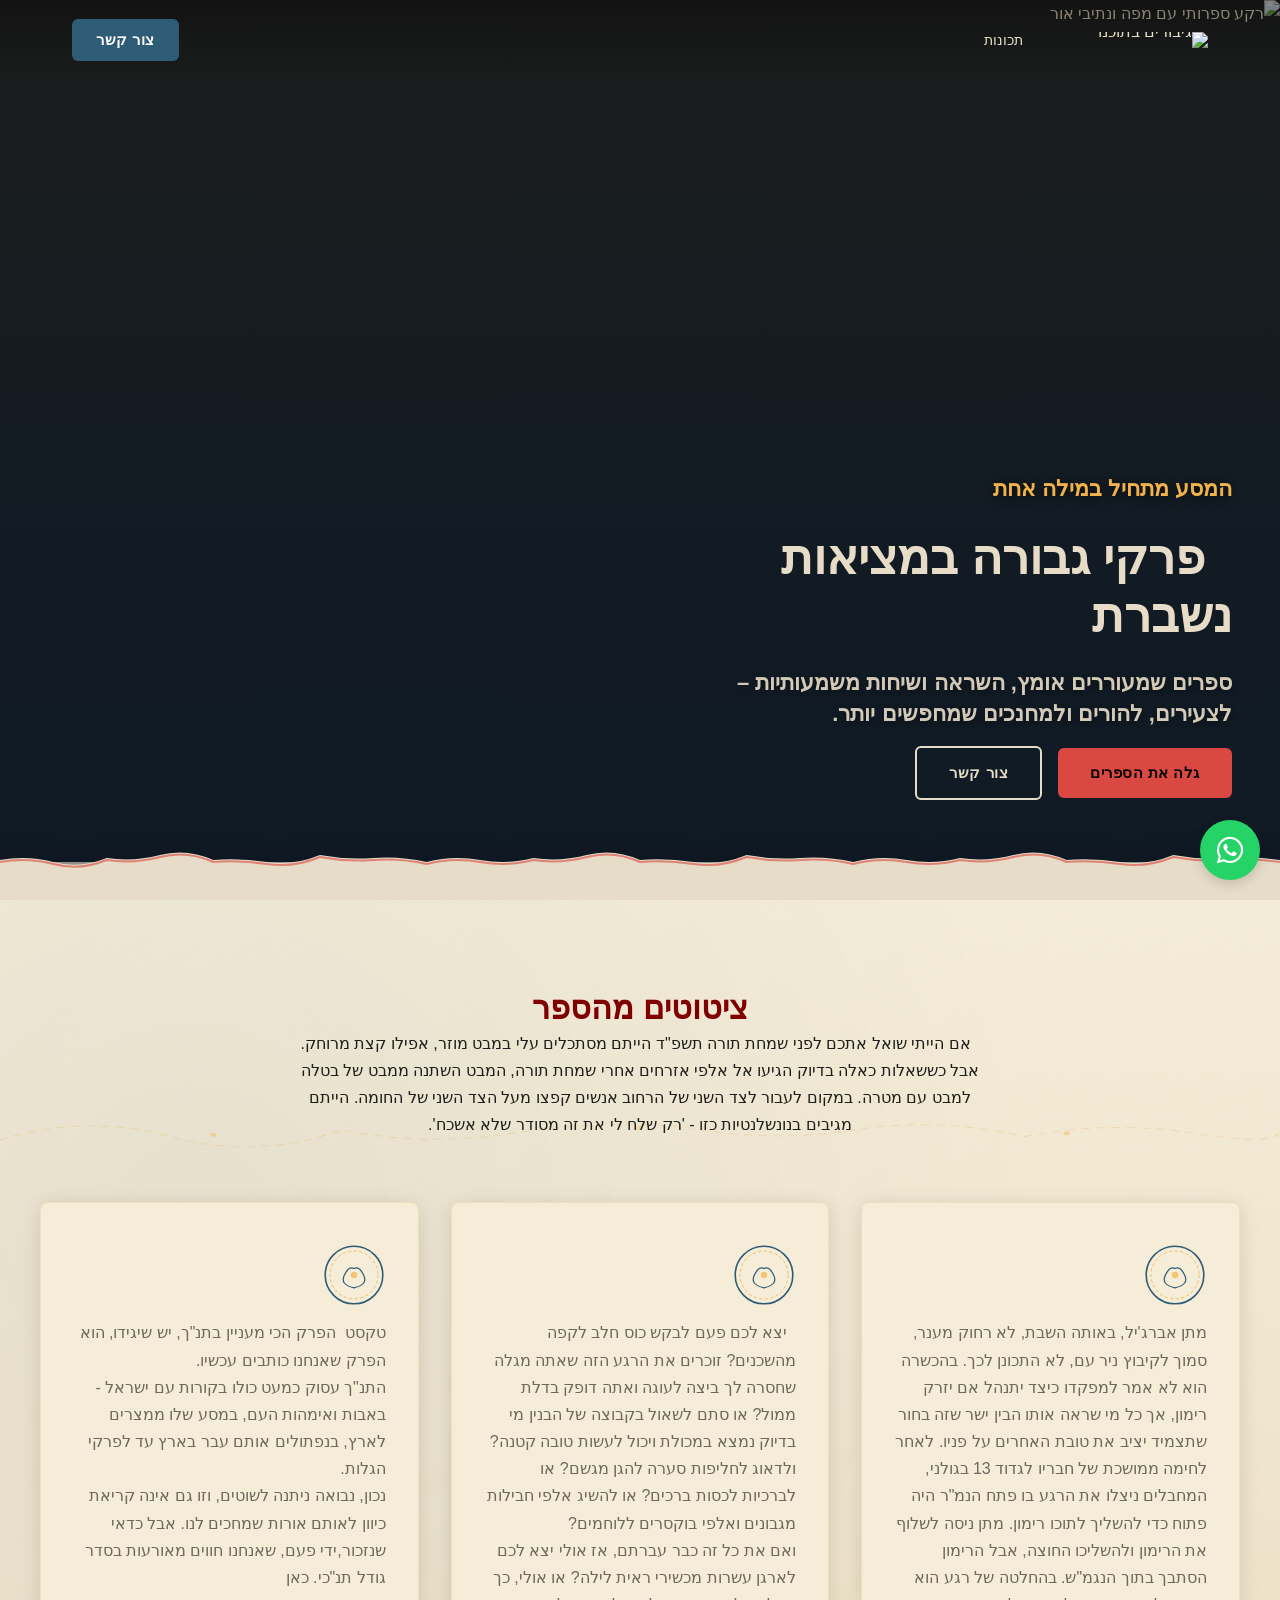
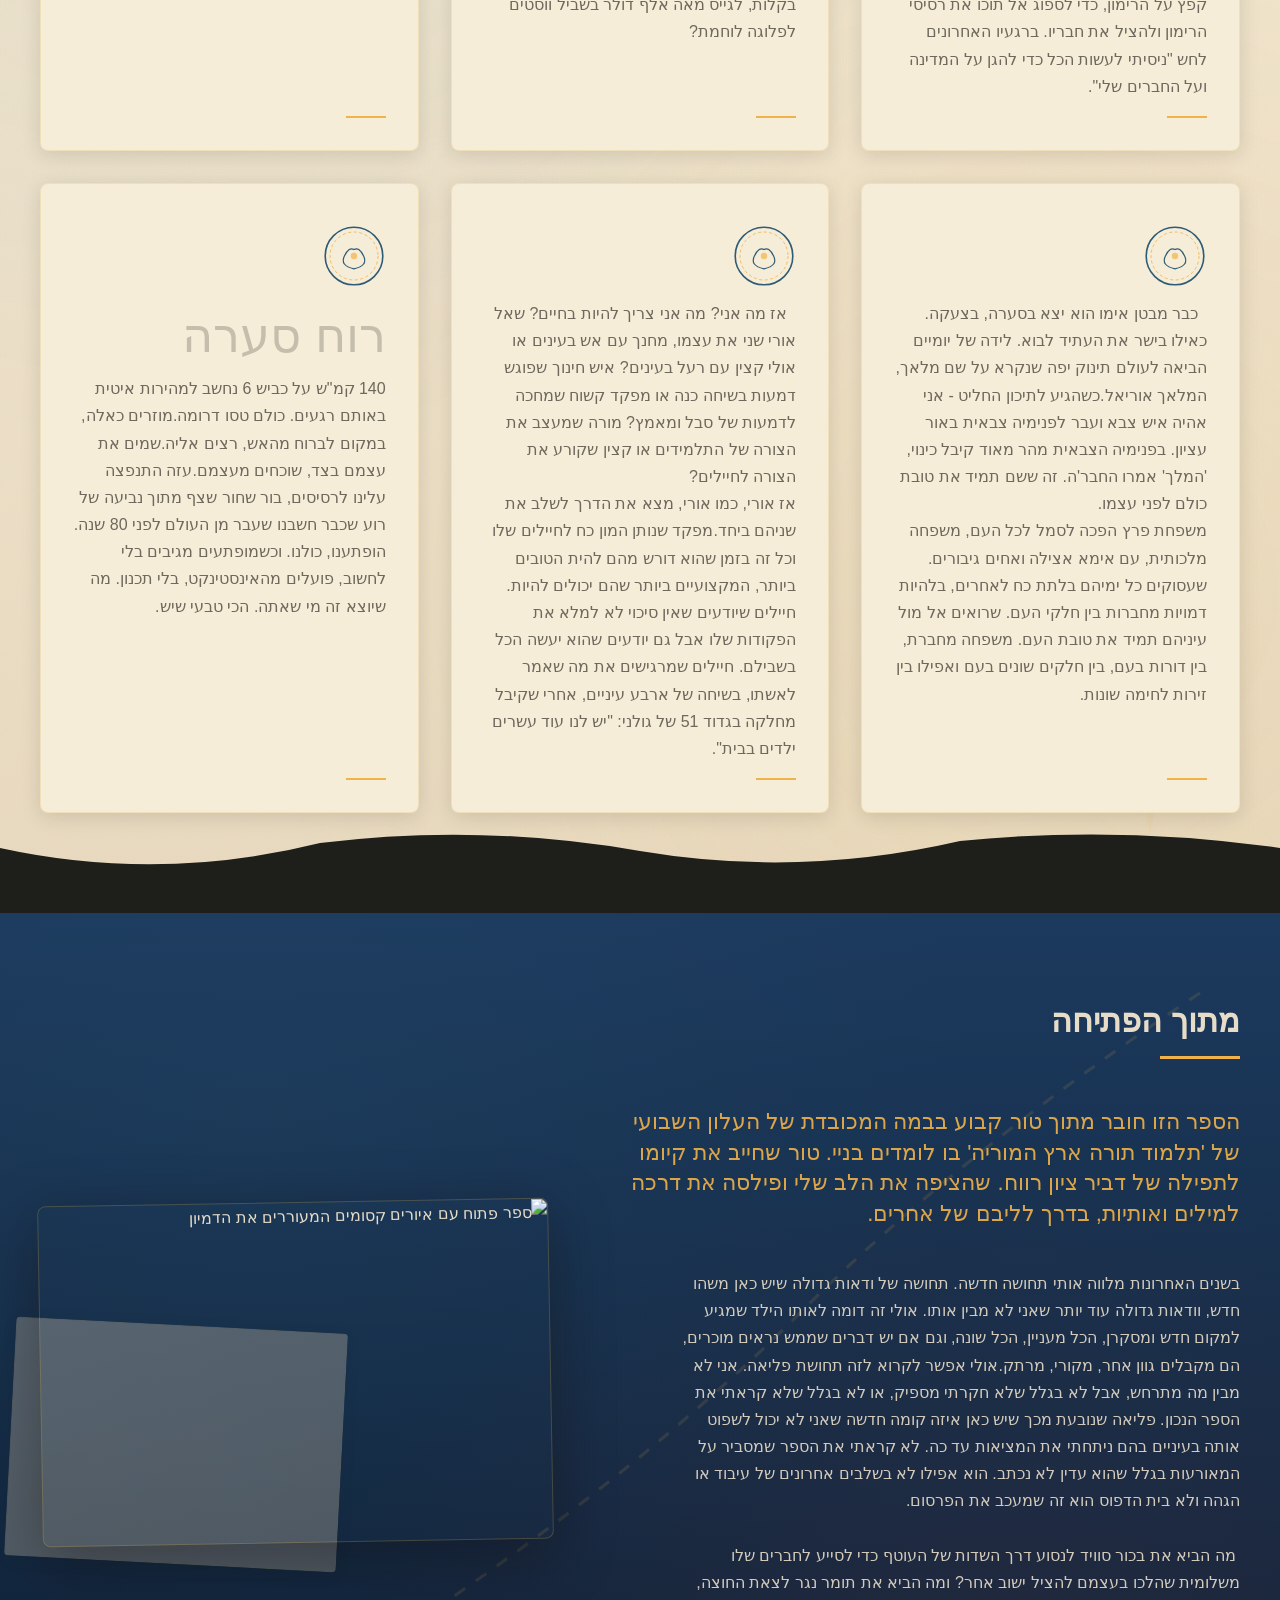
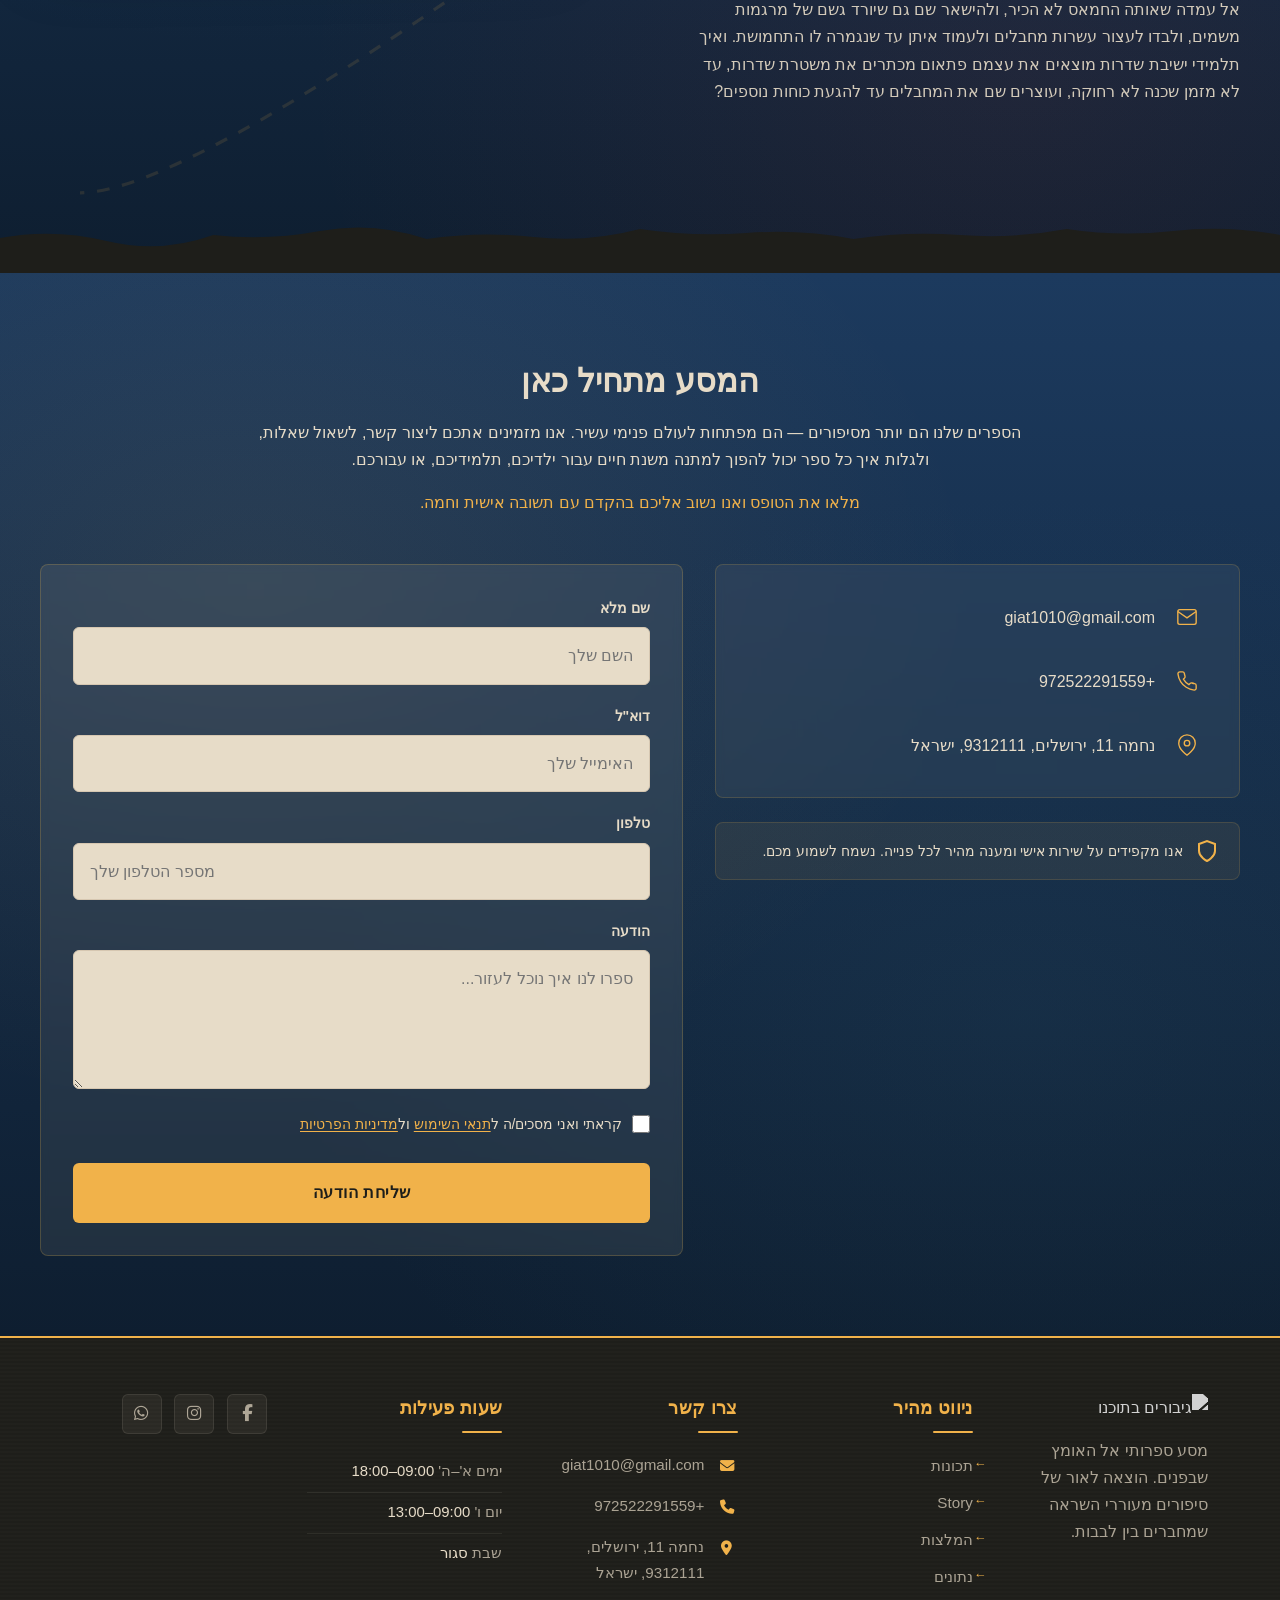
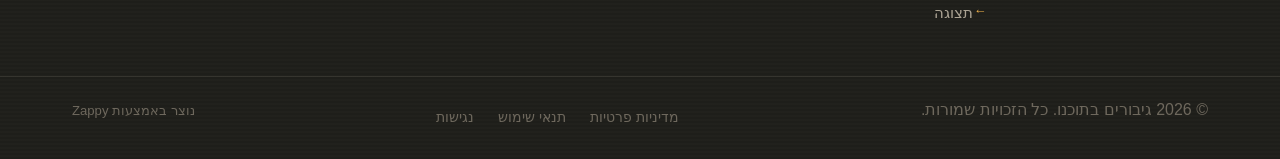
==== commit 70fd5869: "Incremental sync: 1 page(s) — delete_element" ====
--- a/public/index.html
+++ b/public/index.html
@@ -1 +1 @@
-<!doctype html><html dir="rtl" lang="he"><head><meta charset="UTF-8"><meta content="width=device-width,initial-scale=1" name="viewport"><meta content="index, follow" name="robots"><title>גלה את גיבורי העל שבתוכך — גיבורים בתוכנו</title><meta content="ספרים מעוררי השראה שמשנים חיים. הוצאה לאור עצמאית בקינדל שמביאה סיפורי גבורה יומיומית לכל בית. כנסו עכשיו וגלו את הגיבור שבכם במחיר השקה מיוחד." name="description"><meta content="kindle direct publishing, kindle book publishing, הוצאה לאור בקינדל, ספרי השראה, גיבורים בתוכנו" name="keywords"><link href="/assets/favicon.ico" rel="icon" type="image/x-icon"><link href="/assets/favicon-16x16.png" rel="icon" type="image/png" sizes="16x16"><link href="/assets/favicon-32x32.png" rel="icon" type="image/png" sizes="32x32"><link href="/assets/favicon-48x48.png" rel="icon" type="image/png" sizes="48x48"><link href="/assets/favicon-192x192.png" rel="icon" type="image/png" sizes="192x192"><link href="/assets/favicon-512x512.png" rel="icon" type="image/png" sizes="512x512"><link href="/assets/apple-touch-icon.png" rel="apple-touch-icon"><script>!function(){"use strict";var t="b66ccec0-6210-4444-8ba0-320ddfac6a34",e="https://api.zappy5.com/api/analytics/track",a=18e5,n=2592e6,o=!0,i=!0,r=!0;var s=function(){var e="zappy_visitor_"+t,a=null;try{if(a=localStorage.getItem(e)){var o=JSON.parse(a),i=Date.now();if(i-o.created<n)return o.lastSeen=i,localStorage.setItem(e,JSON.stringify(o)),o.id}}catch(t){console.warn("Zappy Analytics: LocalStorage not available")}var r="zv_"+Date.now()+"_"+Math.random().toString(36).substr(2,9);try{localStorage.setItem(e,JSON.stringify({id:r,created:Date.now(),lastSeen:Date.now()}))}catch(t){}return r}(),c=function(){var e="zappy_session_"+t,n=null;try{if(n=sessionStorage.getItem(e)){var o=JSON.parse(n),i=Date.now();if(i-o.timestamp<a)return o.timestamp=i,sessionStorage.setItem(e,JSON.stringify(o)),o.id}}catch(t){console.warn("Zappy Analytics: SessionStorage not available")}var r="zs_"+Date.now()+"_"+Math.random().toString(36).substr(2,9);try{sessionStorage.setItem(e,JSON.stringify({id:r,timestamp:Date.now()}))}catch(t){}return r}();function l(a,n){n=n||{};var o={website_id:t,event_type:a,page_path:window.location.pathname,referrer:document.referrer||"direct",visitor_id:s,session_id:c,metadata:n};if(navigator.sendBeacon){var i=new Blob([JSON.stringify(o)],{type:"application/json"});navigator.sendBeacon(e,i)}else fetch(e,{method:"POST",headers:{"Content-Type":"application/json"},body:JSON.stringify(o),keepalive:!0}).catch(function(t){console.warn("Zappy Analytics: Failed to track event",t)})}o&&l("pageview",{title:document.title,url:window.location.href}),i&&document.addEventListener("click",function(t){var e=t.target;if("BUTTON"===e.tagName||e.closest("button")){var a="BUTTON"===e.tagName?e:e.closest("button");l("click",{element:"button",text:a.textContent.trim().substring(0,100),id:a.id||null,class:a.className||null})}else if("A"===e.tagName||e.closest("a")){var n="A"===e.tagName?e:e.closest("a");l("navigation",{element:"link",text:n.textContent.trim().substring(0,100),href:n.href,external:n.hostname!==window.location.hostname})}},!0),r&&document.addEventListener("submit",function(t){var e=t.target;l("form_submit",{form_id:e.id||null,form_name:e.name||null,form_action:e.action||null,form_method:e.method||"GET"})},!0);var d=Date.now();window.addEventListener("beforeunload",function(){l("page_unload",{time_on_page:Math.floor((Date.now()-d)/1e3),page_path:window.location.pathname})}),window.zappyAnalytics={track:l,getVisitorId:function(){return s},getSessionId:function(){return c}}}()</script><meta content="גלה את גיבורי העל שבתוכך — גיבורים בתוכנו" property="og:title"><meta content="ספרים מעוררי השראה שמשנים חיים. הוצאה לאור עצמאית בקינדל שמביאה סיפורי גבורה יומיומית לכל בית. כנסו עכשיו וגלו את הגיבור שבכם במחיר השקה מיוחד." property="og:description"><meta content="summary_large_image" name="twitter:card"><meta content="גלה את גיבורי העל שבתוכך — גיבורים בתוכנו" name="twitter:title"><meta content="ספרים מעוררי השראה שמשנים חיים. הוצאה לאור עצמאית בקינדל שמביאה סיפורי גבורה יומיומית לכל בית. כנסו עכשיו וגלו את הגיבור שבכם במחיר השקה מיוחד." name="twitter:description"><meta content="website" property="og:type"><meta content="he_IL" property="og:locale"><link href="https://cdnjs.cloudflare.com/ajax/libs/font-awesome/6.4.0/css/all.min.css" rel="stylesheet"><style>.skip-link{position:absolute;top:0;left:0;transform:translateY(-200%);padding:12px 18px;background:var(--bg-dark,#1a1a1a);color:var(--text-light,#fff);font-weight:600;border-radius:0 0 8px 0;z-index:10000}.skip-link:focus{transform:none;outline:2px solid var(--ring,#fff);outline-offset:2px}:focus-visible{outline:2px solid var(--ring,currentColor);outline-offset:3px}</style><link href="/assets/favicon.ico" rel="icon" type="image/x-icon"><link href="/assets/favicon-16x16.png" rel="icon" type="image/png" sizes="16x16"><link href="/assets/favicon-32x32.png" rel="icon" type="image/png" sizes="32x32"><link href="/assets/favicon-48x48.png" rel="icon" type="image/png" sizes="48x48"><link href="/assets/favicon-192x192.png" rel="icon" type="image/png" sizes="192x192"><link href="/assets/favicon-512x512.png" rel="icon" type="image/png" sizes="512x512"><link href="/assets/apple-touch-icon.png" rel="apple-touch-icon"><link href="https://cdn.jsdelivr.net/npm/vanilla-cookieconsent@3/dist/cookieconsent.css" rel="stylesheet"><script src="https://cdn.jsdelivr.net/npm/vanilla-cookieconsent@3/dist/cookieconsent.umd.js"></script><script src="https://cdn.jsdelivr.net/gh/mickidum/acc_toolbar/acctoolbar/acctoolbar.min.js"></script><link href="/styles.css" rel="stylesheet"><script>window.ZAPPY_WEBSITE_ID="b66ccec0-6210-4444-8ba0-320ddfac6a34",window.ZAPPY_API_BASE="https://api.zappy5.com"</script><style id="zappy-dropdown-submenu-styles">#navMenu li:has(.sub-menu),.nav-menu li:has(.sub-menu),.navbar li:has(.sub-menu),nav li:has(.sub-menu){position:relative}#navMenu .sub-menu,.nav-menu .sub-menu,.navbar .sub-menu,nav .sub-menu{display:block!important;position:absolute!important;top:100%;left:0;min-width:220px;background:#fff;border-radius:8px;box-shadow:0 8px 25px rgba(0,0,0,.15);padding:8px 0;opacity:0;visibility:hidden;transform:translateY(10px);transition:all .3s ease;z-index:1000;list-style:none;pointer-events:none}#navMenu li:hover>.sub-menu,.nav-menu li:hover>.sub-menu,.navbar li:hover>.sub-menu,nav li:hover>.sub-menu{opacity:1!important;visibility:visible!important;transform:translateY(0)!important;pointer-events:auto!important}.sub-menu li{list-style:none;margin:0;padding:0}.sub-menu a{display:block!important;padding:10px 16px!important;color:var(--text-dark,#333)!important;font-weight:500;text-decoration:none;white-space:nowrap;transition:background-color .2s}.sub-menu .zappy-nav-child>a{padding-left:28px!important;font-size:.9em!important;opacity:.85!important}[dir=rtl] .sub-menu .zappy-nav-child>a,html[lang=ar] .sub-menu .zappy-nav-child>a,html[lang=he] .sub-menu .zappy-nav-child>a{padding-left:10px!important;padding-right:28px!important}.sub-menu .zappy-nav-parent>a{font-weight:600!important}.sub-menu a:hover{background-color:#f5f5f5}[dir=rtl] .nav-menu .sub-menu,[dir=rtl] .navbar .sub-menu,[dir=rtl] nav .sub-menu,html[lang=ar] .nav-menu .sub-menu,html[lang=ar] .navbar .sub-menu,html[lang=ar] nav .sub-menu,html[lang=he] .nav-menu .sub-menu,html[lang=he] .navbar .sub-menu,html[lang=he] nav .sub-menu{left:auto!important;right:0!important}.sub-menu:empty,.sub-menu:not(:has(li)):not(:has(> a)),.sub-menu:not(:has(li:not(.zappy-hidden-menu-item))):not(:has(> a)){display:none!important;opacity:0!important;visibility:hidden!important;pointer-events:none!important}li:has(.menu-group-title):hover>.sub-menu{opacity:1!important;visibility:visible!important;transform:translateY(0)!important;pointer-events:auto!important}#navMenu>li>.menu-group-title,.nav-menu>li>.menu-group-title{display:inline-block;padding:.5rem 1rem;cursor:default;user-select:none}@media (max-width:768px){#navMenu .sub-menu,.nav-menu .sub-menu,.navbar .sub-menu,nav .sub-menu{position:static!important;transform:none!important;box-shadow:none!important;background:0 0!important;max-height:0;overflow:hidden;opacity:0;visibility:hidden;transition:max-height .3s ease,opacity .3s ease;padding:0!important;border-radius:0!important}#navMenu .sub-menu.mobile-expanded,.nav-menu .sub-menu.mobile-expanded,.navbar .sub-menu.mobile-expanded{max-height:none!important;overflow-y:visible!important;opacity:1!important;visibility:visible!important;padding:8px 0 8px 16px!important}[dir=rtl] .sub-menu.mobile-expanded,html[lang=he] .sub-menu.mobile-expanded{padding:8px 16px 8px 0!important}#navMenu li:hover>.sub-menu,.nav-menu li:hover>.sub-menu,.navbar li:hover>.sub-menu,nav li:hover>.sub-menu{opacity:0;visibility:hidden;pointer-events:none}#navMenu li>.sub-menu.mobile-expanded,.nav-menu li>.sub-menu.mobile-expanded,.navbar li>.sub-menu.mobile-expanded,nav li>.sub-menu.mobile-expanded{opacity:1!important;visibility:visible!important;pointer-events:auto!important}#navMenu li:has(.sub-menu),.nav-menu li:has(.sub-menu),.navbar li:has(.sub-menu),nav li:has(.sub-menu){display:flex!important;flex-wrap:wrap!important;align-items:center!important;position:relative!important;min-height:44px!important}#navMenu li:has(.sub-menu)>a,.nav-menu li:has(.sub-menu)>a,.navbar li:has(.sub-menu)>a,nav li:has(.sub-menu)>a{flex:1!important;min-width:0!important}#navMenu li:has(.sub-menu)>.menu-group-title,.nav-menu li:has(.sub-menu)>.menu-group-title,.navbar li:has(.sub-menu)>.menu-group-title,nav li:has(.sub-menu)>.menu-group-title{flex:1!important;min-width:0!important;padding:0!important;line-height:inherit!important}#navMenu li:has(.sub-menu)>.sub-menu,.nav-menu li:has(.sub-menu)>.sub-menu,.navbar li:has(.sub-menu)>.sub-menu,nav li:has(.sub-menu)>.sub-menu{flex-basis:100%!important;width:100%!important}#navMenu li:has(.sub-menu)>a [class*=arrow],#navMenu li:has(.sub-menu)>a [class*=chevron],.nav-menu li:has(.sub-menu)>a .fa-angle-down,.nav-menu li:has(.sub-menu)>a .fa-chevron-down,.nav-menu li:has(.sub-menu)>a [class*=arrow],.nav-menu li:has(.sub-menu)>a [class*=chevron],nav li:has(.sub-menu)>a [class*=arrow],nav li:has(.sub-menu)>a [class*=chevron]{display:none!important;visibility:hidden!important}.mobile-submenu-toggle{display:flex!important;align-items:center!important;justify-content:center!important;width:44px!important;height:auto!important;background:0 0!important;border:none!important;cursor:pointer!important;color:var(--text-light)!important;position:static!important;flex-shrink:0!important;align-self:stretch!important;z-index:2!important;padding:0!important;margin:0!important}.mobile-submenu-toggle::after{content:''!important;width:0!important;height:0!important;border-left:6px solid transparent!important;border-right:6px solid transparent!important;border-top:7px solid currentColor!important;transition:transform .3s ease!important}.mobile-submenu-toggle.expanded::after{transform:rotate(180deg)!important}.sub-menu a{padding:10px 0!important;display:block!important;color:var(--text-light)!important;white-space:normal!important}.sub-menu .zappy-nav-child>a{padding-left:28px!important;font-size:.9em!important;opacity:.85!important}[dir=rtl] .sub-menu .zappy-nav-child>a,html[lang=ar] .sub-menu .zappy-nav-child>a,html[lang=he] .sub-menu .zappy-nav-child>a{padding-left:0!important;padding-right:28px!important}.sub-menu .zappy-nav-parent>a{font-weight:600!important}#navMenu.active,.nav-menu.active{max-width:100vw!important;overflow-x:hidden!important;box-sizing:border-box!important}.navbar .sub-menu li a,.zappy-products-dropdown .sub-menu a,nav.navbar .sub-menu li a{color:var(--text-light)!important}}@media (min-width:769px){.mobile-submenu-toggle{display:none!important}}</style><style id="zappy-widget-visibility">html[dir=rtl] .whatsapp-float{right:20px!important;left:auto!important}html:not([dir]) .whatsapp-float,html[dir=ltr] .whatsapp-float{left:20px!important;right:auto!important}html[dir=rtl] #mic-access-tool-general-button,html[dir=rtl] #mic-init-access-tool #mic-access-tool-general-button,html[dir=rtl] #mic-init-access-tool .mic-access-tool-general-button,html[dir=rtl] ._access-icon,html[dir=rtl] .mic-access-tool-general-button{left:20px!important;right:auto!important}html:not([dir]) #mic-access-tool-general-button,html:not([dir]) #mic-init-access-tool #mic-access-tool-general-button,html:not([dir]) #mic-init-access-tool .mic-access-tool-general-button,html:not([dir]) ._access-icon,html:not([dir]) .mic-access-tool-general-button,html[dir=ltr] #mic-access-tool-general-button,html[dir=ltr] #mic-init-access-tool #mic-access-tool-general-button,html[dir=ltr] #mic-init-access-tool .mic-access-tool-general-button,html[dir=ltr] ._access-icon,html[dir=ltr] .mic-access-tool-general-button{right:20px!important;left:auto!important}@media (max-width:768px){.whatsapp-float{display:flex!important}}@media (min-width:769px){.whatsapp-float{display:flex!important}}@media (max-width:768px){#mic-access-tool-general-button,#mic-init-access-tool #mic-access-tool-general-button,#mic-init-access-tool .mic-access-tool-general-button,._access-icon,.mic-access-tool-general-button{display:flex!important;visibility:visible!important;opacity:1!important;pointer-events:auto!important}#mic-access-tool-box.opened-mic-access-tool,#mic-init-access-tool #mic-access-tool-box.opened-mic-access-tool,.mic-access-tool-box.opened-mic-access-tool{visibility:visible!important;opacity:1!important;pointer-events:auto!important}}@media (min-width:769px){#mic-access-tool-general-button,#mic-init-access-tool #mic-access-tool-general-button,#mic-init-access-tool .mic-access-tool-general-button,._access-icon,.mic-access-tool-general-button{display:flex!important;visibility:visible!important;opacity:1!important;pointer-events:auto!important}#mic-access-tool-box.opened-mic-access-tool,#mic-init-access-tool #mic-access-tool-box.opened-mic-access-tool,.mic-access-tool-box.opened-mic-access-tool{visibility:visible!important;opacity:1!important;pointer-events:auto!important}}</style></head><body><a href="#main" class="skip-link">דלג לתוכן הראשי</a><nav class="navbar" dir="rtl"><button class="mobile-toggle" aria-label="Menu" id="mobileToggle"><svg viewBox="0 0 24 24" class="hamburger-icon" fill="none" height="24" width="24"><path d="M3 12h18M3 6h18M3 18h18" stroke="currentColor" stroke-width="2" stroke-linecap="round"></path></svg> <svg viewBox="0 0 24 24" class="close-icon" fill="none" height="24" width="24" style="display:none"><path d="M18 6L6 18M6 6l12 12" stroke="currentColor" stroke-width="2" stroke-linecap="round"></path></svg></button> <button class="phone-header-btn" aria-label="Call" data-phone="+972522291559"><svg viewBox="0 0 24 24" fill="currentColor" height="20" width="20"><path d="M22 16.92v3a2 2 0 0 1-2.18 2 19.79 19.79 0 0 1-8.63-3.07 19.5 19.5 0 0 1-6-6 19.79 19.79 0 0 1-3.07-8.67A2 2 0 0 1 4.11 2h3a2 2 0 0 1 2 1.72 12.84 12.84 0 0 0 .7 2.81 2 2 0 0 1-.45 2.11L8.09 9.91a16 16 0 0 0 6 6l1.27-1.27a2 2 0 0 1 2.11-.45 12.84 12.84 0 0 0 2.81.7A2 2 0 0 1 22 16.92z"></path></svg></button><div class="nav-container"><div class="nav-right-group"><div class="nav-brand"><a href="/" class="logo-link"><img alt="גיבורים בתוכנו" class="logo" src="/assets/site-----image-1.webp"></a></div><ul class="nav-menu" id="navMenu"><li><a href="#features">תכונות</a></li></ul></div><div class="nav-cta-container"><a href="#contact" class="nav-cta-btn">צור קשר</a></div></div></nav><script>window.addEventListener("load",function(){const e=document.querySelector(".navbar, nav, header");if(!e)return void console.log("[Navbar] Navbar element not found");let t=document.getElementById("mobileToggle")||document.querySelector(".mobile-toggle")||document.querySelector(".hamburger")||document.querySelector(".hamburger-menu")||document.querySelector(".menu-toggle")||document.querySelector(".burger-menu")||document.querySelector('[aria-label="Menu"]')||document.querySelector('[aria-label="תפריט"]');const n=document.querySelector(".phone-header-btn"),o=window.getComputedStyle(e);let r=o.backgroundColor;if(console.log("[Navbar] Initial navbar background:",r),"transparent"===r||"rgba(0, 0, 0, 0)"===r||r.startsWith("rgba")&&r.includes(", 0)")){const e=o.backgroundImage;if(e&&"none"!==e)console.log("[Navbar] Navbar has background image/gradient, using dark text"),r="rgb(240, 240, 240)";else{const e=window.getComputedStyle(document.body).backgroundColor;console.log("[Navbar] Navbar transparent, using body background:",e),r=e}}const a=r.match(/\d+/g);if(a&&a.length>=3){const e=(.299*parseInt(a[0])+.587*parseInt(a[1])+.114*parseInt(a[2]))/255;console.log("[Navbar] Mobile button colors preserved from Claude CSS (luminance:",e.toFixed(2)+")");const o=document.createElement("style");o.id="zappy-mobile-nav-fix";document.documentElement.lang;document.documentElement.dir,o.textContent='\n        /* Hide mobile buttons on desktop, show only on mobile */\n        @media (min-width: 769px) {\n          .mobile-toggle,\n          .phone-header-btn {\n            display: none !important;\n          }\n        }\n        \n        /* Show and position mobile buttons correctly on mobile */\n        @media (max-width: 768px) {\n          .navbar,\n          nav.navbar {\n            min-height: 70px !important;\n          }\n\n          .mobile-toggle,\n          .phone-header-btn {\n            position: absolute !important;\n            top: 0 !important;\n            bottom: 0 !important;\n            margin-top: auto !important;\n            margin-bottom: auto !important;\n            transform: none !important;\n            z-index: 1001 !important;\n            display: flex !important;\n            align-items: center !important;\n            justify-content: center !important;\n            width: 36px !important;\n            height: 36px !important;\n            border-radius: 50% !important;\n            border: none !important;\n            cursor: pointer !important;\n            padding: 6px !important;\n            background: none !important;\n            color: var(--nav-text, var(--text-light)) !important;\n            touch-action: manipulation !important;\n            -webkit-tap-highlight-color: transparent !important;\n          }\n\n          html[data-zappy-site-type="ecommerce"] .phone-header-btn,\n          body[data-zappy-site-type="ecommerce"] .phone-header-btn,\n          html[data-zappy-site-type="ecommerce"] header .phone-header-btn,\n          html[data-zappy-site-type="ecommerce"] nav .phone-header-btn {\n            display: none !important;\n            visibility: hidden !important;\n            width: 0 !important;\n            height: 0 !important;\n            min-width: 0 !important;\n            overflow: hidden !important;\n          }\n          \n          /* LTR positioning (default): hamburger LEFT, phone RIGHT */\n          html:not([dir="rtl"]):not([lang="he"]):not([lang="ar"]) .mobile-toggle,\n          html[dir="ltr"] .mobile-toggle {\n            left: 12px !important;\n            right: auto !important;\n          }\n          html:not([dir="rtl"]):not([lang="he"]):not([lang="ar"]) .phone-header-btn,\n          html[dir="ltr"] .phone-header-btn {\n            right: 12px !important;\n            left: auto !important;\n          }\n          \n          /* RTL positioning: hamburger RIGHT, phone LEFT */\n          html[dir="rtl"] .mobile-toggle,\n          html[lang="he"] .mobile-toggle,\n          html[lang="ar"] .mobile-toggle {\n            right: 12px !important;\n            left: auto !important;\n          }\n          html[dir="rtl"] .phone-header-btn,\n          html[lang="he"] .phone-header-btn,\n          html[lang="ar"] .phone-header-btn {\n            left: 12px !important;\n            right: auto !important;\n          }\n          \n          /* CRITICAL: Ensure nav-container has min-height on mobile */\n          /* All children are positioned absolutely/fixed on mobile, so height:auto collapses to 0 */\n          .nav-container {\n            min-height: 70px !important;\n            position: relative !important;\n          }\n          \n          /* Ensure SVG icons are properly sized and inherit color */\n          .mobile-toggle svg,\n          .phone-header-btn svg {\n            width: 24px !important;\n            height: 24px !important;\n            /* Don\'t force display - let JavaScript control hamburger/close toggle */\n          }\n          \n          /* Reset nav-cta-container on mobile - remove desktop box-shadow/padding */\n          /* that creates a visible ghost box when CTA button is hidden */\n          .nav-cta-container {\n            box-shadow: none !important;\n            padding: 0 !important;\n          }\n          \n          /* Hide nav-cta-container entirely on mobile when there\'s no lang-switcher */\n          /* (only the CTA button is inside, and it\'s hidden on mobile) */\n          .nav-cta-container:not(:has(.lang-switcher)) {\n            display: none !important;\n          }\n          \n          /* CRITICAL: Prevent hero image fade gradient from bleeding over headline text */\n          /* The .image-fade-gradient has bottom: -30px (extends below parent) */\n          /* On mobile stacked layout, this overlaps the h1 text below the image */\n          .hero-image-column {\n            overflow: hidden !important;\n          }\n          .image-fade-gradient {\n            bottom: 0 !important;\n          }\n          \n          /* Hide desktop language switcher on mobile - hamburger menu handles it */\n          /* High specificity to override stored CSS */\n          .lang-switcher,\n          .nav-cta-container .lang-switcher,\n          .nav-container .lang-switcher,\n          .navbar .lang-switcher,\n          .navbar .nav-cta-container .lang-switcher {\n            display: none !important;\n          }\n        }\n      ';const r=document.getElementById("zappy-mobile-nav-fix");r&&r.remove(),document.head.appendChild(o),console.log("[Navbar] Critical CSS injected for mobile nav positioning");const i=window.innerWidth<=768;if(t){const e=t.querySelector(".hamburger-icon"),n=t.querySelector(".close-icon");e&&(e.style.setProperty("width","24px","important"),e.style.setProperty("height","24px","important"),e.style.setProperty("display","block","important")),n&&(n.style.setProperty("width","24px","important"),n.style.setProperty("height","24px","important"),n.style.setProperty("display","none","important")),i?(t.style.setProperty("position","absolute","important"),t.style.setProperty("top","0","important"),t.style.setProperty("bottom","0","important"),t.style.setProperty("margin-top","auto","important"),t.style.setProperty("margin-bottom","auto","important"),t.style.setProperty("transform","none","important"),t.style.setProperty("z-index","1001","important"),t.style.removeProperty("left"),t.style.removeProperty("right"),console.log("[Navbar] Mobile toggle positioning applied (mobile viewport)")):(t.style.removeProperty("position"),t.style.removeProperty("top"),t.style.removeProperty("transform"),t.style.removeProperty("z-index"),t.style.removeProperty("left"),t.style.removeProperty("right"),console.log("[Navbar] Desktop viewport - cleared mobile toggle inline positioning"))}if(n){const e=n.querySelector("svg");e&&(e.style.width="24px",e.style.height="24px",e.setAttribute("width","24"),e.setAttribute("height","24")),i?(n.style.setProperty("position","absolute","important"),n.style.setProperty("top","0","important"),n.style.setProperty("bottom","0","important"),n.style.setProperty("margin-top","auto","important"),n.style.setProperty("margin-bottom","auto","important"),n.style.setProperty("transform","none","important"),n.style.setProperty("z-index","1001","important"),n.style.removeProperty("left"),n.style.removeProperty("right"),console.log("[Navbar] Phone button positioning applied (mobile viewport)")):(n.style.removeProperty("position"),n.style.removeProperty("top"),n.style.removeProperty("transform"),n.style.removeProperty("z-index"),n.style.removeProperty("left"),n.style.removeProperty("right"),console.log("[Navbar] Desktop viewport - cleared phone button inline positioning"))}}else console.log("[Navbar] Could not parse background color:",r);t=document.getElementById("mobileToggle")||document.querySelector(".mobile-toggle")||document.querySelector(".hamburger")||document.querySelector(".hamburger-menu")||document.querySelector(".menu-toggle")||document.querySelector(".burger-menu")||document.querySelector('[aria-label="Menu"]')||document.querySelector('[aria-label="תפריט"]');const i=document.getElementById("navMenu")||document.querySelector(".nav-menu")||document.querySelector(".nav-links")||document.querySelector("nav ul:not(.submenu)");if(!t||!i)return void console.log("[Navbar] Mobile toggle or menu not found:",{toggle:!!t,menu:!!i});i.id||(i.id="navMenu"),console.log("[Navbar] Initializing mobile menu...");const l=t.cloneNode(!0);t.parentNode.replaceChild(l,t);var s=0;function p(e){var t=Date.now();t-s<300||(s=t,function(e){e.preventDefault(),e.stopPropagation();const t=l.querySelector(".hamburger-icon"),n=l.querySelector(".close-icon");i.classList.contains("active")?(i.classList.remove("active"),t&&t.style.setProperty("display","block","important"),n&&n.style.setProperty("display","none","important"),document.body.style.overflow="",console.log("[Navbar] Menu closed")):(i.classList.add("active"),t&&t.style.setProperty("display","none","important"),n&&n.style.setProperty("display","block","important"),document.body.style.overflow="hidden",console.log("[Navbar] Menu opened"))}(e))}l.addEventListener("click",p),l.addEventListener("touchend",p),i.querySelectorAll("a").forEach(function(e){e.addEventListener("click",function(){if("#"===this.getAttribute("href"))return;const e=l.querySelector(".hamburger-icon"),t=l.querySelector(".close-icon");i.classList.remove("active"),e&&e.style.setProperty("display","block","important"),t&&t.style.setProperty("display","none","important"),document.body.style.overflow="",console.log("[Navbar] Menu closed (link clicked)")})});var m=i.querySelectorAll(".dropdown-toggle");m.forEach(function(e){e.addEventListener("click",function(e){e.preventDefault(),e.stopPropagation();var t=this.closest(".nav-dropdown");t&&(t.parentNode.querySelectorAll(".nav-dropdown.open").forEach(function(e){e!==t&&e.classList.remove("open")}),t.classList.toggle("open"),console.log("[Navbar] Dropdown toggled:",t.classList.contains("open")?"open":"closed"))})}),document.addEventListener("click",function(e){e.target.closest(".nav-dropdown")||document.querySelectorAll(".nav-dropdown.open").forEach(function(e){e.classList.remove("open")})}),console.log("[Navbar] Dropdown handlers initialized for "+m.length+" dropdowns"),n&&n.addEventListener("click",function(){const e=document.querySelectorAll('a[href^="tel:"]'),t=e.length>0?e[0].getAttribute("href").replace("tel:",""):"+972522291559";window.location.href="tel:"+t,console.log("[Navbar] Phone button clicked")}),console.log("[Navbar] Mobile menu initialized successfully")})</script><main id="main"><section class="index-hero-section" data-band-index="0" data-layout-spec="בית-hero" id="hero" data-hero-type="fullscreen-scrim"><div class="hero-bg-layer" aria-hidden="true"><img alt="רקע ספרותי עם מפה ונתיבי אור" class="hero-bg-img" src="/assets/site-index-hero-image-1.webp" data-context="An evocative reading-world scene: an open book on textured paper surfaces blending into a hand-drawn map-like landscape, with warm light and subtle route markings, dark cinematic overlay, parchment texture, and faint constellation-route marks embedded into the background image itself." data-element-id="img-1781015473075-3slcj1a6w" data-element-type="image" data-placeholder="index-hero-image-1" height="600" loading="eager" width="1200" data-hero-background="true" data-hero-bg="true" fetchpriority="high"></div><div class="hero-scrim" aria-hidden="true"></div><div class="hero-content"><h3 class="hero-cue">המסע מתחיל במילה אחת</h3><h1 class="hero-title">&nbsp; פרקי גבורה במציאות נשברת&nbsp;&nbsp;</h1><h3 class="hero-subtitle">ספרים שמעוררים אומץ, השראה ושיחות משמעותיות – לצעירים, להורים ולמחנכים שמחפשים יותר.</h3><div class="hero-cta-group"><a href="#books" class="btn btn-primary" data-element-id="btn-1781015473066-f8ieb8i0w" data-element-type="button" data-native-element="true" style="color:rgb(0, 0, 0) !important;outline:none">גלה את הספרים</a> <a href="#contact" class="btn btn-secondary" data-element-id="btn-1781015473066-ebumq81hi" data-element-type="button" data-native-element="true">צור קשר</a></div></div><div class="hero-divider-wrapper"><svg viewBox="0 0 1200 80" xmlns="http://www.w3.org/2000/svg" preserveAspectRatio="none" aria-hidden="true" data-no-icon-edit="true"><path d="M0,80 L0,40 Q25,35 50,42 T100,38 Q125,42 150,35 T200,40 Q225,38 250,42 T300,35 Q325,40 350,38 T400,42 Q425,35 450,40 T500,38 Q525,42 550,35 T600,40 Q625,38 650,42 T700,35 Q725,40 750,38 T800,42 Q825,35 850,40 T900,38 Q925,42 950,35 T1000,40 Q1025,38 1050,42 T1100,35 Q1125,40 1150,38 T1200,40 L1200,80 Z" fill="var(--bg-light)"></path><path d="M0,42 Q25,37 50,44 T100,40 Q125,44 150,37 T200,42 Q225,40 250,44 T300,37 Q325,42 350,40 T400,44 Q425,37 450,42 T500,40 Q525,44 550,37 T600,42 Q625,40 650,44 T700,37 Q725,42 750,40 T800,44 Q825,37 850,42 T900,40 Q925,44 950,37 T1000,42 Q1025,40 1050,44 T1100,37 Q1125,42 1150,40 T1200,42" fill="var(--bg-light)" stroke="var(--secondary)" stroke-width="2" opacity="0.6"></path></svg></div></section><section class="index-features-section" data-band-index="1" data-layout-spec="בית-features" id="features" style="min-height:1308.14px !important"><div class="section-parchment-overlay" aria-hidden="true"></div><div class="compass-watermark" aria-hidden="true" data-no-icon-edit="true"><svg viewBox="0 0 200 200" xmlns="http://www.w3.org/2000/svg"><circle cx="100" cy="100" r="85" fill="none" stroke="var(--accent)" stroke-width="1.5" opacity="0.4"></circle><circle cx="100" cy="100" r="70" fill="none" stroke="var(--accent)" stroke-width="0.75" opacity="0.3"></circle><circle cx="100" cy="100" r="55" fill="none" stroke="var(--accent)" stroke-width="0.5" opacity="0.2"></circle><line opacity="0.5" stroke="var(--accent)" stroke-width="1.5" x1="100" x2="100" y1="15" y2="185"></line><line opacity="0.5" stroke="var(--accent)" stroke-width="1.5" x1="15" x2="185" y1="100" y2="100"></line><line opacity="0.25" stroke="var(--accent)" stroke-width="0.75" x1="40" x2="160" y1="40" y2="160"></line><line opacity="0.25" stroke="var(--accent)" stroke-width="0.75" x1="160" x2="40" y1="40" y2="160"></line><polygon fill="var(--accent)" opacity="0.6" points="100,20 95,45 105,45"></polygon><polygon fill="var(--accent)" opacity="0.6" points="100,180 95,155 105,155"></polygon><polygon fill="var(--accent)" opacity="0.6" points="20,100 45,95 45,105"></polygon><polygon fill="var(--accent)" opacity="0.6" points="180,100 155,95 155,105"></polygon><circle cx="100" cy="100" r="6" fill="var(--accent)" opacity="0.5"></circle></svg></div><div class="map-path-line" aria-hidden="true" data-no-icon-edit="true"><svg viewBox="0 0 1200 120" xmlns="http://www.w3.org/2000/svg" preserveAspectRatio="none"><path d="M0,60 Q80,20 160,55 T320,45 Q400,70 480,50 T640,40 Q720,65 800,45 T960,55 Q1040,30 1120,50 T1200,45" fill="none" stroke="var(--accent)" stroke-width="1.5" opacity="0.35" stroke-dasharray="8 6"></path><circle cx="200" cy="52" r="3" fill="var(--accent)" opacity="0.5"></circle><circle cx="600" cy="42" r="3" fill="var(--accent)" opacity="0.5"></circle><circle cx="1000" cy="50" r="3" fill="var(--accent)" opacity="0.5"></circle></svg></div><div class="index-features-container"><div class="features-intro"><h2 class="features-heading"><span style="color:#1e1e1a !important"><span style="color:#e6e68a !important"><span style="color:#b3b336 !important"><span style="color:#800000 !important">ציטוטים מהספר<br></span></span></span></span><p><span style="font-weight:normal">&nbsp; אם הייתי שואל אתכם לפני שמחת תורה תשפ"ד הייתם מסתכלים עלי במבט מוזר, אפילו קצת מרוחק. אבל כששאלות כאלה בדיוק הגיעו אל אלפי אזרחים אחרי שמחת תורה, המבט השתנה ממבט של בטלה למבט עם מטרה. במקום לעבור לצד השני של הרחוב אנשים קפצו מעל הצד השני של החומה. הייתם מגיבים בנונשלנטיות כזו - 'רק שלח לי את זה מסודר שלא אשכח'.</span></p></h2></div><div class="features-grid zappy-preserve-css-grid" data-original-gap="32px" data-original-item-width="379" data-zappy-auto-grid="true" data-zappy-explicit-columns="true" data-zappy-grid-centered="true" id="zappy-auto-grid-1781015473193-if6jhy" style="display:grid;--zappy-grid-cols:repeat(3, minmax(0, 1fr));align-items:stretch !important;grid-template-columns:repeat(3, minmax(0, 1fr))"><article class="feature-card" data-grid-item-index="0" style="background-color:rgb(245, 237, 216) !important;padding:40px 32px 32px !important;box-sizing:border-box;grid-area:auto !important"><div class="card-seal" aria-hidden="true" data-element-id="icon-1781015857064-k9m8y83ha-add-1781016003182-1lsq93-add-1781016116188-2uym4k-add-1781016124533-3d15qu-add-1781016210436-v71w0s-add-1781016227407-91363y" data-element-type="icon" data-icon-type="svg"><svg viewBox="0 0 80 80" xmlns="http://www.w3.org/2000/svg"><circle cx="40" cy="40" r="36" fill="none" stroke="var(--primary)" stroke-width="2"></circle><circle cx="40" cy="40" r="30" fill="none" stroke="var(--accent)" stroke-width="1" stroke-dasharray="4 3"></circle><path d="M28,40 Q34,28 40,32 Q46,28 52,40 Q58,52 40,56 Q22,52 28,40Z" fill="none" stroke="var(--primary)" stroke-width="1.5"></path><circle cx="40" cy="40" r="4" fill="var(--accent)" opacity="0.7"></circle></svg></div><div class="card-number"></div><p class="card-text">מתן אברג'יל, באותה השבת, לא רחוק מענר, סמוך לקיבוץ ניר עם, לא התכונן לכך. בהכשרה הוא לא אמר למפקדו כיצד יתנהל אם יזרק רימון, אך כל מי שראה אותו הבין ישר שזה בחור שתצמיד יציב את טובת האחרים על פניו. לאחר לחימה ממושכת של חבריו לגדוד 13 בגולני, המחבלים ניצלו את הרגע בו פתח הנמ"ר היה פתוח כדי להשליך לתוכו רימון. מתן ניסה לשלוף את הרימון ולהשליכו החוצה, אבל הרימון הסתבך בתוך הנגמ"ש. בהחלטה של רגע הוא קפץ על הרימון, כדי לספוג אל תוכו את רסיסי הרימון ולהציל את חבריו. ברגעיו האחרונים לחש "ניסיתי לעשות הכל כדי להגן על המדינה ועל החברים שלי".</p><div class="card-accent-line"></div></article><article class="feature-card" data-grid-item-index="1" style="background-color:rgb(245, 237, 216) !important;padding:40px 32px 32px !important;box-sizing:border-box;grid-area:auto !important"><div class="card-seal" aria-hidden="true" data-element-id="icon-1781015857064-k9m8y83ha-add-1781016003182-1lsq93-add-1781016116188-2uym4k-add-1781016124533-3d15qu-add-1781016210436-v71w0s" data-element-type="icon" data-icon-type="svg"><svg viewBox="0 0 80 80" xmlns="http://www.w3.org/2000/svg"><circle cx="40" cy="40" r="36" fill="none" stroke="var(--primary)" stroke-width="2"></circle><circle cx="40" cy="40" r="30" fill="none" stroke="var(--accent)" stroke-width="1" stroke-dasharray="4 3"></circle><path d="M28,40 Q34,28 40,32 Q46,28 52,40 Q58,52 40,56 Q22,52 28,40Z" fill="none" stroke="var(--primary)" stroke-width="1.5"></path><circle cx="40" cy="40" r="4" fill="var(--accent)" opacity="0.7"></circle></svg></div><div class="card-number"></div><p class="card-text">&nbsp; יצא לכם פעם לבקש כוס חלב לקפה מהשכנים? זוכרים את הרגע הזה שאתה מגלה שחסרה לך ביצה לעוגה ואתה דופק בדלת ממול? או סתם לשאול בקבוצה של הבנין מי בדיוק נמצא במכולת ויכול לעשות טובה קטנה?<br>ולדאוג לחליפות סערה להגן מגשם? או לברכיות לכסות ברכים? או להשיג אלפי חבילות מגבונים ואלפי בוקסרים ללוחמים?<br>ואם את כל זה כבר עברתם, אז אולי יצא לכם לארגן עשרות מכשירי ראית לילה? או אולי, כך בקלות, לגייס מאה אלף דולר בשביל ווסטים לפלוגה לוחמת?</p><div class="card-accent-line"></div></article><article class="feature-card" data-grid-item-index="2" style="background-color:rgb(245, 237, 216) !important;padding:40px 32px 32px !important;box-sizing:border-box;grid-area:auto !important"><div class="card-seal" aria-hidden="true" data-element-id="icon-1781015857064-k9m8y83ha-add-1781016003182-1lsq93-add-1781016116188-2uym4k-add-1781016124533-3d15qu" data-element-type="icon" data-icon-type="svg"><svg viewBox="0 0 80 80" xmlns="http://www.w3.org/2000/svg"><circle cx="40" cy="40" r="36" fill="none" stroke="var(--primary)" stroke-width="2"></circle><circle cx="40" cy="40" r="30" fill="none" stroke="var(--accent)" stroke-width="1" stroke-dasharray="4 3"></circle><path d="M28,40 Q34,28 40,32 Q46,28 52,40 Q58,52 40,56 Q22,52 28,40Z" fill="none" stroke="var(--primary)" stroke-width="1.5"></path><circle cx="40" cy="40" r="4" fill="var(--accent)" opacity="0.7"></circle></svg></div><div class="card-number"></div><p class="card-text">טקסט&nbsp; הפרק הכי מעניין בתנ"ך, יש שיגידו, הוא הפרק שאנחנו כותבים עכשיו.<br>התנ"ך עסוק כמעט כולו בקורות עם ישראל - באבות ואימהות העם, במסע שלו ממצרים לארץ, בנפתולים אותם עבר בארץ עד לפרקי הגלות.<br>נכון, נבואה ניתנה לשוטים, וזו גם אינה קריאת כיוון לאותם אורות שמחכים לנו. אבל כדאי שנזכור,ידי פעם, שאנחנו חווים מאורעות בסדר גודל תנ"כי. כאן</p><div class="card-accent-line"></div></article><article class="feature-card" data-grid-item-index="3" style="background-color:rgb(245, 237, 216) !important;padding:40px 32px 32px !important;box-sizing:border-box;grid-area:auto !important"><div class="card-seal" aria-hidden="true" data-element-id="icon-1781015857064-k9m8y83ha-add-1781016003182-1lsq93-add-1781016116188-2uym4k" data-element-type="icon" data-icon-type="svg"><svg viewBox="0 0 80 80" xmlns="http://www.w3.org/2000/svg"><circle cx="40" cy="40" r="36" fill="none" stroke="var(--primary)" stroke-width="2"></circle><circle cx="40" cy="40" r="30" fill="none" stroke="var(--accent)" stroke-width="1" stroke-dasharray="4 3"></circle><path d="M28,40 Q34,28 40,32 Q46,28 52,40 Q58,52 40,56 Q22,52 28,40Z" fill="none" stroke="var(--primary)" stroke-width="1.5"></path><circle cx="40" cy="40" r="4" fill="var(--accent)" opacity="0.7"></circle></svg></div><div class="card-number"></div><p class="card-text">&nbsp; כבר מבטן אימו הוא יצא בסערה, בצעקה. כאילו בישר את העתיד לבוא. לידה של יומיים הביאה לעולם תינוק יפה שנקרא על שם מלאך, המלאך אוריאל.כשהגיע לתיכון החליט - אני אהיה איש צבא ועבר לפנימיה צבאית באור עציון. בפנימיה הצבאית מהר מאוד קיבל כינוי, 'המלך' אמרו החבר'ה. זה ששם תמיד את טובת כולם לפני עצמו.<br>משפחת פרץ הפכה לסמל לכל העם, משפחה מלכותית, עם אימא אצילה ואחים גיבורים. שעסוקים כל ימיהם בלתת כח לאחרים, בלהיות דמויות מחברות בין חלקי העם. שרואים אל מול עיניהם תמיד את טובת העם. משפחה מחברת, בין דורות בעם, בין חלקים שונים בעם ואפילו בין זירות לחימה שונות.</p><div class="card-accent-line"></div></article><article class="feature-card" data-grid-item-index="4" style="box-sizing:border-box;background-color:rgb(245, 237, 216) !important;padding:40px 32px 32px !important;grid-area:auto !important;display:flex !important;flex-direction:column !important;justify-content:flex-start !important;align-items:stretch !important;align-self:stretch !important;height:100% !important"><div class="card-seal" aria-hidden="true" data-element-id="icon-1781015857064-k9m8y83ha-add-1781016003182-1lsq93" data-element-type="icon" data-icon-type="svg"><svg viewBox="0 0 80 80" xmlns="http://www.w3.org/2000/svg"><circle cx="40" cy="40" r="36" fill="none" stroke="var(--primary)" stroke-width="2"></circle><circle cx="40" cy="40" r="30" fill="none" stroke="var(--accent)" stroke-width="1" stroke-dasharray="4 3"></circle><path d="M28,40 Q34,28 40,32 Q46,28 52,40 Q58,52 40,56 Q22,52 28,40Z" fill="none" stroke="var(--primary)" stroke-width="1.5"></path><circle cx="40" cy="40" r="4" fill="var(--accent)" opacity="0.7"></circle></svg></div><div class="card-number"></div><p class="card-text">&nbsp; אז מה אני? מה אני צריך להיות בחיים? שאל אורי שני את עצמו, מחנך עם אש בעינים או אולי קצין עם רעל בעינים? איש חינוך שפוגש דמעות בשיחה כנה או מפקד קשוח שמחכה לדמעות של סבל ומאמץ? מורה שמעצב את הצורה של התלמידים או קצין שקורע את הצורה לחיילים?<br>אז אורי, כמו אורי, מצא את הדרך לשלב את שניהם ביחד.מפקד שנותן המון כח לחיילים שלו וכל זה בזמן שהוא דורש מהם להית הטובים ביותר, המקצועיים ביותר שהם יכולים להיות. חיילים שיודעים שאין סיכוי לא למלא את הפקודות שלו אבל גם יודעים שהוא יעשה הכל בשבילם. חיילים שמרגישים את מה שאמר לאשתו, בשיחה של ארבע עיניים, אחרי שקיבל מחלקה בגדוד 51 של גולני: "יש לנו עוד עשרים ילדים בבית".&nbsp;&nbsp;</p><div class="card-accent-line"></div></article><article class="feature-card" data-grid-item-index="5" style="box-sizing:border-box;background-color:rgb(245, 237, 216) !important;padding:40px 32px 32px !important;grid-area:auto !important;display:flex !important;flex-direction:column !important;justify-content:flex-start !important;align-items:stretch !important;align-self:stretch !important;height:100% !important"><div class="card-seal" aria-hidden="true" data-element-id="icon-1781015857064-k9m8y83ha" data-element-type="icon" data-icon-type="svg"><svg viewBox="0 0 80 80" xmlns="http://www.w3.org/2000/svg"><circle cx="40" cy="40" r="36" fill="none" stroke="var(--primary)" stroke-width="2"></circle><circle cx="40" cy="40" r="30" fill="none" stroke="var(--accent)" stroke-width="1" stroke-dasharray="4 3"></circle><path d="M28,40 Q34,28 40,32 Q46,28 52,40 Q58,52 40,56 Q22,52 28,40Z" fill="none" stroke="var(--primary)" stroke-width="1.5"></path><circle cx="40" cy="40" r="4" fill="var(--accent)" opacity="0.7"></circle></svg></div><div class="card-number"><span style="font-weight:normal;color:#383631 !important">רוח סערה</span></div><p class="card-text"><br>140 קמ"ש על כביש 6 נחשב למהירות איטית באותם רגעים. כולם טסו דרומה.מוזרים כאלה, במקום לברוח מהאש, רצים אליה.שמים את עצמם בצד, שוכחים מעצמם.עזה התנפצה עלינו לרסיסים, בור שחור שצף מתוך נביעה של רוע שכבר חשבנו שעבר מן העולם לפני 80 שנה. הופתענו, כולנו. וכשמופתעים מגיבים בלי לחשוב, פועלים מהאינסטינקט, בלי תכנון. מה שיוצא זה מי שאתה. הכי טבעי שיש.&nbsp;&nbsp;</p><div class="card-accent-line"></div></article></div></div><div class="index-features-divider-wrapper" aria-hidden="true" data-no-icon-edit="true"><svg viewBox="0 0 1200 100" xmlns="http://www.w3.org/2000/svg" preserveAspectRatio="none"><path d="M0,100 L0,35 Q150,70 300,30 Q450,10 600,38 Q750,65 900,28 Q1050,12 1200,35 L1200,100 Z" fill="var(--bg-dark)"></path></svg></div></section><section class="index-story-section" data-band-index="2" data-layout-spec="בית-story" id="story" dir="rtl"><div class="index-story-section__container"><div class="index-story-section__content"><h2 class="index-story-section__title">מתוך הפתיחה</h2><h3 class="index-story-section__subtitle"><span style="font-weight:normal">הספר הזו חובר מתוך טור קבוע בבמה המכובדת של העלון השבועי של 'תלמוד תורה ארץ המוריה' בו לומדים בניי. טור שחייב את קיומו לתפילה של דביר ציון רווח. שהציפה את הלב שלי ופילסה את דרכה למילים ואותיות, בדרך לליבם של אחרים.</span></h3><p class="index-story-section__text">בשנים האחרונות מלווה אותי תחושה חדשה. תחושה של ודאות גדולה שיש כאן משהו חדש, וודאות גדולה עוד יותר שאני לא מבין אותו. אולי זה דומה לאותו הילד שמגיע למקום חדש ומסקרן, הכל מעניין, הכל שונה, וגם אם יש דברים שממש נראים מוכרים, הם מקבלים גוון אחר, מקורי, מרתק.אולי אפשר לקרוא לזה תחושת פליאה. אני לא מבין מה מתרחש, אבל לא בגלל שלא חקרתי מספיק, או לא בגלל שלא קראתי את הספר הנכון. פליאה שנובעת מכך שיש כאן איזה קומה חדשה שאני לא יכול לשפוט אותה בעיניים בהם ניתחתי את המציאות עד כה. לא קראתי את הספר שמסביר על המאורעות בגלל שהוא עדין לא נכתב. הוא אפילו לא בשלבים אחרונים של עיבוד או הגהה ולא בית הדפוס הוא זה שמעכב את הפרסום.<br><br>&nbsp;מה הביא את בכור סוויד לנסוע דרך השדות של העוטף כדי לסייע לחברים שלו משלומית שהלכו בעצמם להציל ישוב אחר? ומה הביא את תומר נגר לצאת החוצה, אל עמדה שאותה החמאס לא הכיר, ולהישאר שם גם שיורד גשם של מרגמות משמים, ולבדו לעצור עשרות מחבלים ולעמוד איתן עד שנגמרה לו התחמושת. ואיך תלמידי ישיבת שדרות מוצאים את עצמם פתאום מכתרים את משטרת שדרות, עד לא מזמן שכנה לא רחוקה, ועוצרים שם את המחבלים עד להגעת כוחות נוספים?</p><div class="index-story-section__values"></div></div><div class="index-story-section__imagery"><div class="index-story-section__image-frame"><img alt="ספר פתוח עם איורים קסומים המעוררים את הדמיון" class="index-story-section__image" src="/assets/site-index-story-image-1.webp" data-context="A beautifully illustrated open book spread on a wooden desk, with soft magical light and whimsical elements like stars and tiny landscapes emerging from the pages, reflecting a journey of courage and imagination for a childrens book publishing brand." data-element-id="img-1781015473076-xbn2t4qtr" data-element-type="image" data-placeholder="index-story-image-1" height="400" loading="lazy" width="600" decoding="async"></div><div class="index-story-section__parchment" aria-hidden="true"></div></div></div><svg viewBox="0 0 800 600" xmlns="http://www.w3.org/2000/svg" preserveAspectRatio="none" aria-hidden="true" data-no-icon-edit="true" class="index-story-section__route-line"><path d="M 750,50 Q 600,150 500,250 T 250,450 T 50,550" fill="none" stroke="var(--accent)" stroke-width="2" opacity="0.2" stroke-dasharray="8 8"></path></svg><div class="index-story-section__divider-wrapper" aria-hidden="true"><svg viewBox="0 0 1200 80" xmlns="http://www.w3.org/2000/svg" preserveAspectRatio="none" aria-hidden="true" data-no-icon-edit="true"><defs><linearGradient id="story-divider-grad" x1="0%" x2="0%" y1="0%" y2="100%"><stop offset="0%" stop-color="var(--bg-dark)" stop-opacity="0"></stop><stop offset="100%" stop-color="var(--bg-dark)" stop-opacity="1"></stop></linearGradient></defs><path d="M0,80 L0,45 Q50,35 100,48 T200,42 Q250,48 300,38 T400,46 Q450,38 500,44 T600,36 Q650,44 700,40 T800,46 Q850,38 900,42 T1000,36 Q1050,44 1100,38 T1200,42 L1200,80 Z" fill="#1E1E1A"></path></svg></div></section><section class="index-contact-section" data-band-index="6" data-layout-spec="בית-contact" id="contact"><div class="index-contact-section__container"><div class="index-contact-section__header"><h2 class="index-contact-section__title">המסע מתחיל כאן</h2><p class="index-contact-section__subtitle">הספרים שלנו הם יותר מסיפורים — הם מפתחות לעולם פנימי עשיר. אנו מזמינים אתכם ליצור קשר, לשאול שאלות, ולגלות איך כל ספר יכול להפוך למתנה משנת חיים עבור ילדיכם, תלמידיכם, או עבורכם.</p><p class="index-contact-section__cta-line">מלאו את הטופס ואנו נשוב אליכם בהקדם עם תשובה אישית וחמה.</p></div><div class="index-contact-section__layout"><div class="index-contact-section__content"><div class="index-contact-section__info-card"><div class="index-contact-section__info-item" data-zappy-contact-field="email"><div class="index-contact-section__info-icon-wrapper"><svg viewBox="0 0 24 24" class="index-contact-section__info-icon" fill="none" data-element-type="icon" data-icon-type="svg" stroke="currentColor" stroke-width="1.5"><path d="M4 4h16c1.1 0 2 .9 2 2v12c0 1.1-.9 2-2 2H4c-1.1 0-2-.9-2-2V6c0-1.1.9-2 2-2z"></path><polyline points="22,6 12,13 2,6"></polyline></svg></div><a href="mailto:giat1010@gmail.com" class="index-contact-section__info-link">giat1010@gmail.com</a></div><div class="index-contact-section__info-item" data-zappy-contact-field="phone"><div class="index-contact-section__info-icon-wrapper"><svg viewBox="0 0 24 24" class="index-contact-section__info-icon" fill="none" data-element-type="icon" data-icon-type="svg" stroke="currentColor" stroke-width="1.5"><path d="M22 16.92v3a2 2 0 0 1-2.18 2 19.79 19.79 0 0 1-8.63-3.07 19.5 19.5 0 0 1-6-6 19.79 19.79 0 0 1-3.07-8.67A2 2 0 0 1 4.11 2h3a2 2 0 0 1 2 1.72 12.84 12.84 0 0 0 .7 2.81 2 2 0 0 1-.45 2.11L8.09 9.91a16 16 0 0 0 6 6l1.27-1.27a2 2 0 0 1 2.11-.45 12.84 12.84 0 0 0 2.81.7A2 2 0 0 1 22 16.92z"></path></svg></div><a href="tel:+972522291559" class="index-contact-section__info-link">+972522291559</a></div><div class="index-contact-section__info-item" data-zappy-contact-field="address"><div class="index-contact-section__info-icon-wrapper"><svg viewBox="0 0 24 24" class="index-contact-section__info-icon" fill="none" data-element-type="icon" data-icon-type="svg" stroke="currentColor" stroke-width="1.5"><path d="M21 10c0 7-9 13-9 13s-9-6-9-13a9 9 0 0 1 18 0z"></path><circle cx="12" cy="10" r="3"></circle></svg></div><span class="index-contact-section__info-text">נחמה 11, ירושלים, 9312111, ישראל</span></div></div><div class="index-contact-section__trust-line"><svg viewBox="0 0 24 24" class="index-contact-section__trust-icon" fill="none" data-element-type="icon" data-icon-type="svg" stroke="currentColor" stroke-width="2"><path d="M12 22s8-4 8-10V5l-8-3-8 3v7c0 6 8 10 8 10z"></path></svg> <span>אנו מקפידים על שירות אישי ומענה מהיר לכל פנייה. נשמח לשמוע מכם.</span></div></div><div class="index-contact-section__form-wrapper"><form class="contact-form index-contact-section__form"><div class="index-contact-section__field"><label class="index-contact-section__label" for="contact-name">שם מלא</label> <input class="index-contact-section__input" name="name" type="text" id="contact-name" placeholder="השם שלך" required=""></div><div class="index-contact-section__field"><label class="index-contact-section__label" for="contact-email">דוא"ל</label> <input class="index-contact-section__input" name="email" type="email" id="contact-email" placeholder="האימייל שלך" required=""></div><div class="index-contact-section__field"><label class="index-contact-section__label" for="contact-phone">טלפון</label> <input class="index-contact-section__input" name="phone" type="tel" id="contact-phone" placeholder="מספר הטלפון שלך"></div><div class="index-contact-section__field"><label class="index-contact-section__label" for="contact-message">הודעה</label> <textarea class="index-contact-section__textarea" id="contact-message" name="message" placeholder="ספרו לנו איך נוכל לעזור..." required="" rows="4"></textarea></div><div class="index-contact-section__privacy-consent privacy-consent"><label class="index-contact-section__privacy-label privacy-consent-label"><input class="index-contact-section__privacy-checkbox privacy-consent-checkbox" name="privacy_consent" type="checkbox" required=""> <span>קראתי ואני מסכים/ה ל<a href="/terms" target="_blank">תנאי השימוש</a> ול<a href="/privacy" target="_blank">מדיניות הפרטיות</a></span></label></div><button class="index-contact-section__submit" type="submit">שליחת הודעה</button></form></div></div></div></section></main><footer class="site-footer" dir="rtl"><div class="footer-container"><div class="footer-grid"><div class="footer-col footer-company-col"><img alt="גיבורים בתוכנו" class="logo" src="/assets/books-publishing-logo.webp"><p class="footer-tagline">מסע ספרותי אל האומץ שבפנים. הוצאה לאור של סיפורים מעוררי השראה שמחברים בין לבבות.</p></div><div class="footer-col footer-links-col"><h4>ניווט מהיר</h4><ul class="footer-links"><li><a href="#features">תכונות</a></li><li><a href="#story">Story</a></li><li><a href="#testimonials">המלצות</a></li><li><a href="#stats">נתונים</a></li><li><a href="#showcase">תצוגה</a></li></ul></div><div class="footer-col footer-contact-col"><h4>צרו קשר</h4><ul class="footer-contact"><li><span class="contact-icon"><i class="fas fa-envelope"></i></span> <span class="contact-text"><a href="mailto:giat1010@gmail.com">giat1010@gmail.com</a></span></li><li><span class="contact-icon"><i class="fas fa-phone"></i></span> <span class="contact-text"><a href="tel:+972522291559">+972522291559</a></span></li><li><a href="/"><span class="contact-icon"><i class="fas fa-map-marker-alt"></i></span> <span class="contact-text">נחמה 11, ירושלים, 9312111, ישראל</span></a></li></ul></div><div class="footer-col footer-hours-col"><h4>שעות פעילות</h4><ul class="footer-hours"><li><a href="/"><span class="hours-day">ימים א'–ה'</span> <span class="hours-time">09:00–18:00</span></a></li><li><a href="/"><span class="hours-day">יום ו'</span> <span class="hours-time">09:00–13:00</span></a></li><li><a href="/"><span class="hours-day">שבת</span> <span class="hours-time">סגור</span></a></li></ul></div><div class="footer-col footer-social-col"><h4>עקבו אחרינו</h4><div class="footer-social"><a href="#" aria-label="Facebook" data-zappy-social-placeholder="true"><i class="fab fa-facebook-f"></i></a> <a href="#" aria-label="Instagram" data-zappy-social-placeholder="true"><i class="fab fa-instagram"></i></a> <a href="#" aria-label="WhatsApp" data-zappy-social-placeholder="true"><i class="fab fa-whatsapp"></i></a></div></div></div></div><div class="footer-bottom"><div class="footer-container footer-bottom-inner"><p class="footer-copyright">© 2026 גיבורים בתוכנו. כל הזכויות שמורות.</p><div class="footer-legal"><a href="/privacy">מדיניות פרטיות</a> <a href="/terms">תנאי שימוש</a> <a href="/accessibility">נגישות</a></div><a href="https://zappy5.com" class="zappy-attribution" target="_blank">נוצר באמצעות Zappy</a></div></div></footer><a href="https://wa.me/+972522291559" class="whatsapp-float" aria-label="WhatsApp"><i class="fab fa-whatsapp"></i></a><div data-integration="accessibility:toolbar"></div><script src="/script.js"></script><script id="zappy-mobile-submenu-script">!function(){function e(){if(window.innerWidth>768)return document.querySelectorAll(".mobile-submenu-toggle").forEach(function(e){e.remove()}),void document.querySelectorAll(".sub-menu.mobile-expanded").forEach(function(e){e.classList.remove("mobile-expanded")});document.querySelectorAll(".nav-menu li:has(.sub-menu), nav li:has(.sub-menu), .navbar li:has(.sub-menu), #navMenu li:has(.sub-menu)").forEach(function(e){if(!e.querySelector(".mobile-submenu-toggle")){var t=e.querySelector(".sub-menu"),n=e.querySelector(":scope > a");if(t&&n){var o=document.createElement("button");o.className="mobile-submenu-toggle",o.setAttribute("aria-label","Toggle submenu"),o.setAttribute("type","button"),n.insertAdjacentElement("afterend",o),o.addEventListener("click",function(e){e.preventDefault(),e.stopPropagation(),document.querySelectorAll(".sub-menu.mobile-expanded").forEach(function(e){if(e!==t){e.classList.remove("mobile-expanded");var n=e.parentElement.querySelector(".mobile-submenu-toggle");n&&n.classList.remove("expanded")}}),t.classList.toggle("mobile-expanded"),o.classList.toggle("expanded")})}}})}var t;"loading"===document.readyState?document.addEventListener("DOMContentLoaded",e):e(),window.addEventListener("resize",function(){clearTimeout(t),t=setTimeout(e,250)});var n=new MutationObserver(function(t){t.forEach(function(t){if("attributes"===t.type){var n=t.target;n.classList&&(n.classList.contains("active")||n.classList.contains("open"))&&setTimeout(e,100)}})});setTimeout(function(){document.querySelectorAll(".mobile-menu, .nav-menu, #navMenu, nav").forEach(function(e){n.observe(e,{attributes:!0,attributeFilter:["class","style"]})})},500)}()</script><script id="zappy-navbar-scroll-effect">!function(){var e=document.querySelector("nav.navbar,.navbar:not(.zappy-catalog-menu)"),t=document.querySelector(".zappy-catalog-menu,#zappy-catalog-menu");if(e){var r="rgba(231,220,200,0.85)",o=getComputedStyle(document.documentElement),a=o.getPropertyValue("--text-dark").trim()||"#1a1a1a",s=(o.getPropertyValue("--text-light").trim(),a);e.style.transition="background 0.3s ease,backdrop-filter 0.3s ease,-webkit-backdrop-filter 0.3s ease,box-shadow 0.3s ease",t&&(t.style.transition="background 0.3s ease,backdrop-filter 0.3s ease,-webkit-backdrop-filter 0.3s ease");var n="a,.navbar-brand,.navbar-brand a,.dropdown-toggle,.mobile-toggle,.phone-header-btn,.mobile-hamburger-btn,.mobile-close-btn,.mobile-submenu-toggle,.nav-link",l=["cart-link","login-link","nav-search-toggle","search-toggle"];window.addEventListener("scroll",f,{passive:!0}),window.addEventListener("resize",f,{passive:!0}),f();var i=document.querySelector('section[class*="hero"],[data-hero-type],main:not(.courses-page-main)>section:first-child'),d=!1;if(i){var p=getComputedStyle(i),c=p.backgroundImage;if(c&&"none"!==c)if(-1!==c.indexOf("url(")){var b=p.backgroundColor.match(/\d+/g);d=!(b&&b.length>=3)||h(parseInt(b[0]),parseInt(b[1]),parseInt(b[2]))<.4}else if(-1!==c.indexOf("gradient")){var y=c.match(/rgba?\(\s*(\d+)\s*,\s*(\d+)\s*,\s*(\d+)/g);if(y&&y.length>0){for(var g=0,m=0;m<y.length;m++){var u=y[m].match(/\d+/g);g+=h(parseInt(u[0]),parseInt(u[1]),parseInt(u[2]))}d=g/y.length<.4}else d=!0}else d=!0;else{var k=p.backgroundColor.match(/\d+/g);k&&k.length>=3&&(d=h(parseInt(k[0]),parseInt(k[1]),parseInt(k[2]))<.4)}}d||(window.removeEventListener("scroll",f),window.removeEventListener("resize",f),e.classList.add("scrolled"),window.innerWidth>768&&(e.style.setProperty("--frosted-text",s),e.style.setProperty("background-image","none","important"),e.style.setProperty("background-color",r,"important"),e.style.backdropFilter="blur(12px)",e.style.webkitBackdropFilter="blur(12px)",e.style.boxShadow="0 2px 16px rgba(0,0,0,0.12)",w(e,s)),t&&(t.classList.add("scrolled"),window.innerWidth>768&&(t.style.setProperty("background",r,"important"),t.style.setProperty("backdrop-filter","blur(12px)","important"),t.style.setProperty("-webkit-backdrop-filter","blur(12px)","important"),w(t,s))),window._zappyNavNoDarkHero=!0)}function w(e,t){for(var r=e.querySelectorAll(n),o=0;o<r.length;o++){var a=!1;(r[o].closest(".sub-menu")||r[o].closest(".dropdown-menu"))&&(a=!0);for(var s=0;s<l.length;s++)if(r[o].classList.contains(l[s])){a=!0;break}a||r[o].style.setProperty("color",t,"important")}}function v(e){for(var t=e.querySelectorAll(n),r=0;r<t.length;r++)t[r].closest(".sub-menu")||t[r].closest(".dropdown-menu")||t[r].style.removeProperty("color")}function f(){if(!window._zappyNavNoDarkHero){if(window.innerWidth<=768)return e.classList.remove("scrolled"),v(e),void(t&&(t.classList.remove("scrolled"),v(t)));(window.scrollY||window.pageYOffset)>60?(e.classList.add("scrolled"),e.style.setProperty("background-color",r,"important"),e.style.setProperty("background-image","none","important"),e.style.setProperty("--frosted-text",s),e.style.backdropFilter="blur(12px)",e.style.webkitBackdropFilter="blur(12px)",e.style.boxShadow="0 2px 16px rgba(0,0,0,0.12)",w(e,s),t&&(t.classList.add("scrolled"),t.style.setProperty("background",r,"important"),t.style.setProperty("backdrop-filter","blur(12px)","important"),t.style.setProperty("-webkit-backdrop-filter","blur(12px)","important"),w(t,s))):(e.classList.remove("scrolled"),e.style.setProperty("background-color","transparent","important"),e.style.removeProperty("background-image"),e.style.removeProperty("--frosted-text"),e.style.backdropFilter="none",e.style.webkitBackdropFilter="none",e.style.boxShadow="none",v(e),t&&(t.classList.remove("scrolled"),t.style.setProperty("background","transparent","important"),t.style.setProperty("backdrop-filter","none","important"),t.style.setProperty("-webkit-backdrop-filter","none","important"),v(t)))}}function h(e,t,r){return t/=255,r/=255,.2126*(e=(e/=255)<=.03928?e/12.92:Math.pow((e+.055)/1.055,2.4))+.7152*(t=t<=.03928?t/12.92:Math.pow((t+.055)/1.055,2.4))+.0722*(r=r<=.03928?r/12.92:Math.pow((r+.055)/1.055,2.4))}}()</script></body></html>+<!doctype html><html dir="rtl" lang="he"><head><meta charset="UTF-8"><meta content="width=device-width,initial-scale=1" name="viewport"><meta content="index, follow" name="robots"><title>גלה את גיבורי העל שבתוכך — גיבורים בתוכנו</title><meta content="ספרים מעוררי השראה שמשנים חיים. הוצאה לאור עצמאית בקינדל שמביאה סיפורי גבורה יומיומית לכל בית. כנסו עכשיו וגלו את הגיבור שבכם במחיר השקה מיוחד." name="description"><meta content="kindle direct publishing, kindle book publishing, הוצאה לאור בקינדל, ספרי השראה, גיבורים בתוכנו" name="keywords"><link href="/assets/favicon.ico" rel="icon" type="image/x-icon"><link href="/assets/favicon-16x16.png" rel="icon" type="image/png" sizes="16x16"><link href="/assets/favicon-32x32.png" rel="icon" type="image/png" sizes="32x32"><link href="/assets/favicon-48x48.png" rel="icon" type="image/png" sizes="48x48"><link href="/assets/favicon-192x192.png" rel="icon" type="image/png" sizes="192x192"><link href="/assets/favicon-512x512.png" rel="icon" type="image/png" sizes="512x512"><link href="/assets/apple-touch-icon.png" rel="apple-touch-icon"><script>!function(){"use strict";var t="b66ccec0-6210-4444-8ba0-320ddfac6a34",e="https://api.zappy5.com/api/analytics/track",a=18e5,n=2592e6,o=!0,i=!0,r=!0;var s=function(){var e="zappy_visitor_"+t,a=null;try{if(a=localStorage.getItem(e)){var o=JSON.parse(a),i=Date.now();if(i-o.created<n)return o.lastSeen=i,localStorage.setItem(e,JSON.stringify(o)),o.id}}catch(t){console.warn("Zappy Analytics: LocalStorage not available")}var r="zv_"+Date.now()+"_"+Math.random().toString(36).substr(2,9);try{localStorage.setItem(e,JSON.stringify({id:r,created:Date.now(),lastSeen:Date.now()}))}catch(t){}return r}(),c=function(){var e="zappy_session_"+t,n=null;try{if(n=sessionStorage.getItem(e)){var o=JSON.parse(n),i=Date.now();if(i-o.timestamp<a)return o.timestamp=i,sessionStorage.setItem(e,JSON.stringify(o)),o.id}}catch(t){console.warn("Zappy Analytics: SessionStorage not available")}var r="zs_"+Date.now()+"_"+Math.random().toString(36).substr(2,9);try{sessionStorage.setItem(e,JSON.stringify({id:r,timestamp:Date.now()}))}catch(t){}return r}();function l(a,n){n=n||{};var o={website_id:t,event_type:a,page_path:window.location.pathname,referrer:document.referrer||"direct",visitor_id:s,session_id:c,metadata:n};if(navigator.sendBeacon){var i=new Blob([JSON.stringify(o)],{type:"application/json"});navigator.sendBeacon(e,i)}else fetch(e,{method:"POST",headers:{"Content-Type":"application/json"},body:JSON.stringify(o),keepalive:!0}).catch(function(t){console.warn("Zappy Analytics: Failed to track event",t)})}o&&l("pageview",{title:document.title,url:window.location.href}),i&&document.addEventListener("click",function(t){var e=t.target;if("BUTTON"===e.tagName||e.closest("button")){var a="BUTTON"===e.tagName?e:e.closest("button");l("click",{element:"button",text:a.textContent.trim().substring(0,100),id:a.id||null,class:a.className||null})}else if("A"===e.tagName||e.closest("a")){var n="A"===e.tagName?e:e.closest("a");l("navigation",{element:"link",text:n.textContent.trim().substring(0,100),href:n.href,external:n.hostname!==window.location.hostname})}},!0),r&&document.addEventListener("submit",function(t){var e=t.target;l("form_submit",{form_id:e.id||null,form_name:e.name||null,form_action:e.action||null,form_method:e.method||"GET"})},!0);var d=Date.now();window.addEventListener("beforeunload",function(){l("page_unload",{time_on_page:Math.floor((Date.now()-d)/1e3),page_path:window.location.pathname})}),window.zappyAnalytics={track:l,getVisitorId:function(){return s},getSessionId:function(){return c}}}()</script><meta content="גלה את גיבורי העל שבתוכך — גיבורים בתוכנו" property="og:title"><meta content="ספרים מעוררי השראה שמשנים חיים. הוצאה לאור עצמאית בקינדל שמביאה סיפורי גבורה יומיומית לכל בית. כנסו עכשיו וגלו את הגיבור שבכם במחיר השקה מיוחד." property="og:description"><meta content="summary_large_image" name="twitter:card"><meta content="גלה את גיבורי העל שבתוכך — גיבורים בתוכנו" name="twitter:title"><meta content="ספרים מעוררי השראה שמשנים חיים. הוצאה לאור עצמאית בקינדל שמביאה סיפורי גבורה יומיומית לכל בית. כנסו עכשיו וגלו את הגיבור שבכם במחיר השקה מיוחד." name="twitter:description"><meta content="website" property="og:type"><meta content="he_IL" property="og:locale"><link href="https://cdnjs.cloudflare.com/ajax/libs/font-awesome/6.4.0/css/all.min.css" rel="stylesheet"><style>.skip-link{position:absolute;top:0;left:0;transform:translateY(-200%);padding:12px 18px;background:var(--bg-dark,#1a1a1a);color:var(--text-light,#fff);font-weight:600;border-radius:0 0 8px 0;z-index:10000}.skip-link:focus{transform:none;outline:2px solid var(--ring,#fff);outline-offset:2px}:focus-visible{outline:2px solid var(--ring,currentColor);outline-offset:3px}</style><link href="/assets/favicon.ico" rel="icon" type="image/x-icon"><link href="/assets/favicon-16x16.png" rel="icon" type="image/png" sizes="16x16"><link href="/assets/favicon-32x32.png" rel="icon" type="image/png" sizes="32x32"><link href="/assets/favicon-48x48.png" rel="icon" type="image/png" sizes="48x48"><link href="/assets/favicon-192x192.png" rel="icon" type="image/png" sizes="192x192"><link href="/assets/favicon-512x512.png" rel="icon" type="image/png" sizes="512x512"><link href="/assets/apple-touch-icon.png" rel="apple-touch-icon"><link href="https://cdn.jsdelivr.net/npm/vanilla-cookieconsent@3/dist/cookieconsent.css" rel="stylesheet"><script src="https://cdn.jsdelivr.net/npm/vanilla-cookieconsent@3/dist/cookieconsent.umd.js"></script><script src="https://cdn.jsdelivr.net/gh/mickidum/acc_toolbar/acctoolbar/acctoolbar.min.js"></script><link href="/styles.css" rel="stylesheet"><script>window.ZAPPY_WEBSITE_ID="b66ccec0-6210-4444-8ba0-320ddfac6a34",window.ZAPPY_API_BASE="https://api.zappy5.com"</script><style id="zappy-dropdown-submenu-styles">#navMenu li:has(.sub-menu),.nav-menu li:has(.sub-menu),.navbar li:has(.sub-menu),nav li:has(.sub-menu){position:relative}#navMenu .sub-menu,.nav-menu .sub-menu,.navbar .sub-menu,nav .sub-menu{display:block!important;position:absolute!important;top:100%;left:0;min-width:220px;background:#fff;border-radius:8px;box-shadow:0 8px 25px rgba(0,0,0,.15);padding:8px 0;opacity:0;visibility:hidden;transform:translateY(10px);transition:all .3s ease;z-index:1000;list-style:none;pointer-events:none}#navMenu li:hover>.sub-menu,.nav-menu li:hover>.sub-menu,.navbar li:hover>.sub-menu,nav li:hover>.sub-menu{opacity:1!important;visibility:visible!important;transform:translateY(0)!important;pointer-events:auto!important}.sub-menu li{list-style:none;margin:0;padding:0}.sub-menu a{display:block!important;padding:10px 16px!important;color:var(--text-dark,#333)!important;font-weight:500;text-decoration:none;white-space:nowrap;transition:background-color .2s}.sub-menu .zappy-nav-child>a{padding-left:28px!important;font-size:.9em!important;opacity:.85!important}[dir=rtl] .sub-menu .zappy-nav-child>a,html[lang=ar] .sub-menu .zappy-nav-child>a,html[lang=he] .sub-menu .zappy-nav-child>a{padding-left:10px!important;padding-right:28px!important}.sub-menu .zappy-nav-parent>a{font-weight:600!important}.sub-menu a:hover{background-color:#f5f5f5}[dir=rtl] .nav-menu .sub-menu,[dir=rtl] .navbar .sub-menu,[dir=rtl] nav .sub-menu,html[lang=ar] .nav-menu .sub-menu,html[lang=ar] .navbar .sub-menu,html[lang=ar] nav .sub-menu,html[lang=he] .nav-menu .sub-menu,html[lang=he] .navbar .sub-menu,html[lang=he] nav .sub-menu{left:auto!important;right:0!important}.sub-menu:empty,.sub-menu:not(:has(li)):not(:has(> a)),.sub-menu:not(:has(li:not(.zappy-hidden-menu-item))):not(:has(> a)){display:none!important;opacity:0!important;visibility:hidden!important;pointer-events:none!important}li:has(.menu-group-title):hover>.sub-menu{opacity:1!important;visibility:visible!important;transform:translateY(0)!important;pointer-events:auto!important}#navMenu>li>.menu-group-title,.nav-menu>li>.menu-group-title{display:inline-block;padding:.5rem 1rem;cursor:default;user-select:none}@media (max-width:768px){#navMenu .sub-menu,.nav-menu .sub-menu,.navbar .sub-menu,nav .sub-menu{position:static!important;transform:none!important;box-shadow:none!important;background:0 0!important;max-height:0;overflow:hidden;opacity:0;visibility:hidden;transition:max-height .3s ease,opacity .3s ease;padding:0!important;border-radius:0!important}#navMenu .sub-menu.mobile-expanded,.nav-menu .sub-menu.mobile-expanded,.navbar .sub-menu.mobile-expanded{max-height:none!important;overflow-y:visible!important;opacity:1!important;visibility:visible!important;padding:8px 0 8px 16px!important}[dir=rtl] .sub-menu.mobile-expanded,html[lang=he] .sub-menu.mobile-expanded{padding:8px 16px 8px 0!important}#navMenu li:hover>.sub-menu,.nav-menu li:hover>.sub-menu,.navbar li:hover>.sub-menu,nav li:hover>.sub-menu{opacity:0;visibility:hidden;pointer-events:none}#navMenu li>.sub-menu.mobile-expanded,.nav-menu li>.sub-menu.mobile-expanded,.navbar li>.sub-menu.mobile-expanded,nav li>.sub-menu.mobile-expanded{opacity:1!important;visibility:visible!important;pointer-events:auto!important}#navMenu li:has(.sub-menu),.nav-menu li:has(.sub-menu),.navbar li:has(.sub-menu),nav li:has(.sub-menu){display:flex!important;flex-wrap:wrap!important;align-items:center!important;position:relative!important;min-height:44px!important}#navMenu li:has(.sub-menu)>a,.nav-menu li:has(.sub-menu)>a,.navbar li:has(.sub-menu)>a,nav li:has(.sub-menu)>a{flex:1!important;min-width:0!important}#navMenu li:has(.sub-menu)>.menu-group-title,.nav-menu li:has(.sub-menu)>.menu-group-title,.navbar li:has(.sub-menu)>.menu-group-title,nav li:has(.sub-menu)>.menu-group-title{flex:1!important;min-width:0!important;padding:0!important;line-height:inherit!important}#navMenu li:has(.sub-menu)>.sub-menu,.nav-menu li:has(.sub-menu)>.sub-menu,.navbar li:has(.sub-menu)>.sub-menu,nav li:has(.sub-menu)>.sub-menu{flex-basis:100%!important;width:100%!important}#navMenu li:has(.sub-menu)>a [class*=arrow],#navMenu li:has(.sub-menu)>a [class*=chevron],.nav-menu li:has(.sub-menu)>a .fa-angle-down,.nav-menu li:has(.sub-menu)>a .fa-chevron-down,.nav-menu li:has(.sub-menu)>a [class*=arrow],.nav-menu li:has(.sub-menu)>a [class*=chevron],nav li:has(.sub-menu)>a [class*=arrow],nav li:has(.sub-menu)>a [class*=chevron]{display:none!important;visibility:hidden!important}.mobile-submenu-toggle{display:flex!important;align-items:center!important;justify-content:center!important;width:44px!important;height:auto!important;background:0 0!important;border:none!important;cursor:pointer!important;color:var(--text-light)!important;position:static!important;flex-shrink:0!important;align-self:stretch!important;z-index:2!important;padding:0!important;margin:0!important}.mobile-submenu-toggle::after{content:''!important;width:0!important;height:0!important;border-left:6px solid transparent!important;border-right:6px solid transparent!important;border-top:7px solid currentColor!important;transition:transform .3s ease!important}.mobile-submenu-toggle.expanded::after{transform:rotate(180deg)!important}.sub-menu a{padding:10px 0!important;display:block!important;color:var(--text-light)!important;white-space:normal!important}.sub-menu .zappy-nav-child>a{padding-left:28px!important;font-size:.9em!important;opacity:.85!important}[dir=rtl] .sub-menu .zappy-nav-child>a,html[lang=ar] .sub-menu .zappy-nav-child>a,html[lang=he] .sub-menu .zappy-nav-child>a{padding-left:0!important;padding-right:28px!important}.sub-menu .zappy-nav-parent>a{font-weight:600!important}#navMenu.active,.nav-menu.active{max-width:100vw!important;overflow-x:hidden!important;box-sizing:border-box!important}.navbar .sub-menu li a,.zappy-products-dropdown .sub-menu a,nav.navbar .sub-menu li a{color:var(--text-light)!important}}@media (min-width:769px){.mobile-submenu-toggle{display:none!important}}</style><style id="zappy-widget-visibility">html[dir=rtl] .whatsapp-float{right:20px!important;left:auto!important}html:not([dir]) .whatsapp-float,html[dir=ltr] .whatsapp-float{left:20px!important;right:auto!important}html[dir=rtl] #mic-access-tool-general-button,html[dir=rtl] #mic-init-access-tool #mic-access-tool-general-button,html[dir=rtl] #mic-init-access-tool .mic-access-tool-general-button,html[dir=rtl] ._access-icon,html[dir=rtl] .mic-access-tool-general-button{left:20px!important;right:auto!important}html:not([dir]) #mic-access-tool-general-button,html:not([dir]) #mic-init-access-tool #mic-access-tool-general-button,html:not([dir]) #mic-init-access-tool .mic-access-tool-general-button,html:not([dir]) ._access-icon,html:not([dir]) .mic-access-tool-general-button,html[dir=ltr] #mic-access-tool-general-button,html[dir=ltr] #mic-init-access-tool #mic-access-tool-general-button,html[dir=ltr] #mic-init-access-tool .mic-access-tool-general-button,html[dir=ltr] ._access-icon,html[dir=ltr] .mic-access-tool-general-button{right:20px!important;left:auto!important}@media (max-width:768px){.whatsapp-float{display:flex!important}}@media (min-width:769px){.whatsapp-float{display:flex!important}}@media (max-width:768px){#mic-access-tool-general-button,#mic-init-access-tool #mic-access-tool-general-button,#mic-init-access-tool .mic-access-tool-general-button,._access-icon,.mic-access-tool-general-button{display:flex!important;visibility:visible!important;opacity:1!important;pointer-events:auto!important}#mic-access-tool-box.opened-mic-access-tool,#mic-init-access-tool #mic-access-tool-box.opened-mic-access-tool,.mic-access-tool-box.opened-mic-access-tool{visibility:visible!important;opacity:1!important;pointer-events:auto!important}}@media (min-width:769px){#mic-access-tool-general-button,#mic-init-access-tool #mic-access-tool-general-button,#mic-init-access-tool .mic-access-tool-general-button,._access-icon,.mic-access-tool-general-button{display:flex!important;visibility:visible!important;opacity:1!important;pointer-events:auto!important}#mic-access-tool-box.opened-mic-access-tool,#mic-init-access-tool #mic-access-tool-box.opened-mic-access-tool,.mic-access-tool-box.opened-mic-access-tool{visibility:visible!important;opacity:1!important;pointer-events:auto!important}}</style></head><body><a href="#main" class="skip-link">דלג לתוכן הראשי</a><nav class="navbar" dir="rtl"><button class="mobile-toggle" aria-label="Menu" id="mobileToggle"><svg viewBox="0 0 24 24" class="hamburger-icon" fill="none" height="24" width="24"><path d="M3 12h18M3 6h18M3 18h18" stroke="currentColor" stroke-width="2" stroke-linecap="round"></path></svg> <svg viewBox="0 0 24 24" class="close-icon" fill="none" height="24" width="24" style="display:none"><path d="M18 6L6 18M6 6l12 12" stroke="currentColor" stroke-width="2" stroke-linecap="round"></path></svg></button> <button class="phone-header-btn" aria-label="Call" data-phone="+972522291559"><svg viewBox="0 0 24 24" fill="currentColor" height="20" width="20"><path d="M22 16.92v3a2 2 0 0 1-2.18 2 19.79 19.79 0 0 1-8.63-3.07 19.5 19.5 0 0 1-6-6 19.79 19.79 0 0 1-3.07-8.67A2 2 0 0 1 4.11 2h3a2 2 0 0 1 2 1.72 12.84 12.84 0 0 0 .7 2.81 2 2 0 0 1-.45 2.11L8.09 9.91a16 16 0 0 0 6 6l1.27-1.27a2 2 0 0 1 2.11-.45 12.84 12.84 0 0 0 2.81.7A2 2 0 0 1 22 16.92z"></path></svg></button><div class="nav-container"><div class="nav-right-group"><div class="nav-brand"><a href="/" class="logo-link"><img alt="גיבורים בתוכנו" class="logo" src="/assets/site-----image-1.webp"></a></div><ul class="nav-menu" id="navMenu"><li><a href="#features">תכונות</a></li></ul></div><div class="nav-cta-container"><a href="#contact" class="nav-cta-btn">צור קשר</a></div></div></nav><script>window.addEventListener("load",function(){const e=document.querySelector(".navbar, nav, header");if(!e)return void console.log("[Navbar] Navbar element not found");let t=document.getElementById("mobileToggle")||document.querySelector(".mobile-toggle")||document.querySelector(".hamburger")||document.querySelector(".hamburger-menu")||document.querySelector(".menu-toggle")||document.querySelector(".burger-menu")||document.querySelector('[aria-label="Menu"]')||document.querySelector('[aria-label="תפריט"]');const n=document.querySelector(".phone-header-btn"),o=window.getComputedStyle(e);let r=o.backgroundColor;if(console.log("[Navbar] Initial navbar background:",r),"transparent"===r||"rgba(0, 0, 0, 0)"===r||r.startsWith("rgba")&&r.includes(", 0)")){const e=o.backgroundImage;if(e&&"none"!==e)console.log("[Navbar] Navbar has background image/gradient, using dark text"),r="rgb(240, 240, 240)";else{const e=window.getComputedStyle(document.body).backgroundColor;console.log("[Navbar] Navbar transparent, using body background:",e),r=e}}const a=r.match(/\d+/g);if(a&&a.length>=3){const e=(.299*parseInt(a[0])+.587*parseInt(a[1])+.114*parseInt(a[2]))/255;console.log("[Navbar] Mobile button colors preserved from Claude CSS (luminance:",e.toFixed(2)+")");const o=document.createElement("style");o.id="zappy-mobile-nav-fix";document.documentElement.lang;document.documentElement.dir,o.textContent='\n        /* Hide mobile buttons on desktop, show only on mobile */\n        @media (min-width: 769px) {\n          .mobile-toggle,\n          .phone-header-btn {\n            display: none !important;\n          }\n        }\n        \n        /* Show and position mobile buttons correctly on mobile */\n        @media (max-width: 768px) {\n          .navbar,\n          nav.navbar {\n            min-height: 70px !important;\n          }\n\n          .mobile-toggle,\n          .phone-header-btn {\n            position: absolute !important;\n            top: 0 !important;\n            bottom: 0 !important;\n            margin-top: auto !important;\n            margin-bottom: auto !important;\n            transform: none !important;\n            z-index: 1001 !important;\n            display: flex !important;\n            align-items: center !important;\n            justify-content: center !important;\n            width: 36px !important;\n            height: 36px !important;\n            border-radius: 50% !important;\n            border: none !important;\n            cursor: pointer !important;\n            padding: 6px !important;\n            background: none !important;\n            color: var(--nav-text, var(--text-light)) !important;\n            touch-action: manipulation !important;\n            -webkit-tap-highlight-color: transparent !important;\n          }\n\n          html[data-zappy-site-type="ecommerce"] .phone-header-btn,\n          body[data-zappy-site-type="ecommerce"] .phone-header-btn,\n          html[data-zappy-site-type="ecommerce"] header .phone-header-btn,\n          html[data-zappy-site-type="ecommerce"] nav .phone-header-btn {\n            display: none !important;\n            visibility: hidden !important;\n            width: 0 !important;\n            height: 0 !important;\n            min-width: 0 !important;\n            overflow: hidden !important;\n          }\n          \n          /* LTR positioning (default): hamburger LEFT, phone RIGHT */\n          html:not([dir="rtl"]):not([lang="he"]):not([lang="ar"]) .mobile-toggle,\n          html[dir="ltr"] .mobile-toggle {\n            left: 12px !important;\n            right: auto !important;\n          }\n          html:not([dir="rtl"]):not([lang="he"]):not([lang="ar"]) .phone-header-btn,\n          html[dir="ltr"] .phone-header-btn {\n            right: 12px !important;\n            left: auto !important;\n          }\n          \n          /* RTL positioning: hamburger RIGHT, phone LEFT */\n          html[dir="rtl"] .mobile-toggle,\n          html[lang="he"] .mobile-toggle,\n          html[lang="ar"] .mobile-toggle {\n            right: 12px !important;\n            left: auto !important;\n          }\n          html[dir="rtl"] .phone-header-btn,\n          html[lang="he"] .phone-header-btn,\n          html[lang="ar"] .phone-header-btn {\n            left: 12px !important;\n            right: auto !important;\n          }\n          \n          /* CRITICAL: Ensure nav-container has min-height on mobile */\n          /* All children are positioned absolutely/fixed on mobile, so height:auto collapses to 0 */\n          .nav-container {\n            min-height: 70px !important;\n            position: relative !important;\n          }\n          \n          /* Ensure SVG icons are properly sized and inherit color */\n          .mobile-toggle svg,\n          .phone-header-btn svg {\n            width: 24px !important;\n            height: 24px !important;\n            /* Don\'t force display - let JavaScript control hamburger/close toggle */\n          }\n          \n          /* Reset nav-cta-container on mobile - remove desktop box-shadow/padding */\n          /* that creates a visible ghost box when CTA button is hidden */\n          .nav-cta-container {\n            box-shadow: none !important;\n            padding: 0 !important;\n          }\n          \n          /* Hide nav-cta-container entirely on mobile when there\'s no lang-switcher */\n          /* (only the CTA button is inside, and it\'s hidden on mobile) */\n          .nav-cta-container:not(:has(.lang-switcher)) {\n            display: none !important;\n          }\n          \n          /* CRITICAL: Prevent hero image fade gradient from bleeding over headline text */\n          /* The .image-fade-gradient has bottom: -30px (extends below parent) */\n          /* On mobile stacked layout, this overlaps the h1 text below the image */\n          .hero-image-column {\n            overflow: hidden !important;\n          }\n          .image-fade-gradient {\n            bottom: 0 !important;\n          }\n          \n          /* Hide desktop language switcher on mobile - hamburger menu handles it */\n          /* High specificity to override stored CSS */\n          .lang-switcher,\n          .nav-cta-container .lang-switcher,\n          .nav-container .lang-switcher,\n          .navbar .lang-switcher,\n          .navbar .nav-cta-container .lang-switcher {\n            display: none !important;\n          }\n        }\n      ';const r=document.getElementById("zappy-mobile-nav-fix");r&&r.remove(),document.head.appendChild(o),console.log("[Navbar] Critical CSS injected for mobile nav positioning");const i=window.innerWidth<=768;if(t){const e=t.querySelector(".hamburger-icon"),n=t.querySelector(".close-icon");e&&(e.style.setProperty("width","24px","important"),e.style.setProperty("height","24px","important"),e.style.setProperty("display","block","important")),n&&(n.style.setProperty("width","24px","important"),n.style.setProperty("height","24px","important"),n.style.setProperty("display","none","important")),i?(t.style.setProperty("position","absolute","important"),t.style.setProperty("top","0","important"),t.style.setProperty("bottom","0","important"),t.style.setProperty("margin-top","auto","important"),t.style.setProperty("margin-bottom","auto","important"),t.style.setProperty("transform","none","important"),t.style.setProperty("z-index","1001","important"),t.style.removeProperty("left"),t.style.removeProperty("right"),console.log("[Navbar] Mobile toggle positioning applied (mobile viewport)")):(t.style.removeProperty("position"),t.style.removeProperty("top"),t.style.removeProperty("transform"),t.style.removeProperty("z-index"),t.style.removeProperty("left"),t.style.removeProperty("right"),console.log("[Navbar] Desktop viewport - cleared mobile toggle inline positioning"))}if(n){const e=n.querySelector("svg");e&&(e.style.width="24px",e.style.height="24px",e.setAttribute("width","24"),e.setAttribute("height","24")),i?(n.style.setProperty("position","absolute","important"),n.style.setProperty("top","0","important"),n.style.setProperty("bottom","0","important"),n.style.setProperty("margin-top","auto","important"),n.style.setProperty("margin-bottom","auto","important"),n.style.setProperty("transform","none","important"),n.style.setProperty("z-index","1001","important"),n.style.removeProperty("left"),n.style.removeProperty("right"),console.log("[Navbar] Phone button positioning applied (mobile viewport)")):(n.style.removeProperty("position"),n.style.removeProperty("top"),n.style.removeProperty("transform"),n.style.removeProperty("z-index"),n.style.removeProperty("left"),n.style.removeProperty("right"),console.log("[Navbar] Desktop viewport - cleared phone button inline positioning"))}}else console.log("[Navbar] Could not parse background color:",r);t=document.getElementById("mobileToggle")||document.querySelector(".mobile-toggle")||document.querySelector(".hamburger")||document.querySelector(".hamburger-menu")||document.querySelector(".menu-toggle")||document.querySelector(".burger-menu")||document.querySelector('[aria-label="Menu"]')||document.querySelector('[aria-label="תפריט"]');const i=document.getElementById("navMenu")||document.querySelector(".nav-menu")||document.querySelector(".nav-links")||document.querySelector("nav ul:not(.submenu)");if(!t||!i)return void console.log("[Navbar] Mobile toggle or menu not found:",{toggle:!!t,menu:!!i});i.id||(i.id="navMenu"),console.log("[Navbar] Initializing mobile menu...");const l=t.cloneNode(!0);t.parentNode.replaceChild(l,t);var s=0;function p(e){var t=Date.now();t-s<300||(s=t,function(e){e.preventDefault(),e.stopPropagation();const t=l.querySelector(".hamburger-icon"),n=l.querySelector(".close-icon");i.classList.contains("active")?(i.classList.remove("active"),t&&t.style.setProperty("display","block","important"),n&&n.style.setProperty("display","none","important"),document.body.style.overflow="",console.log("[Navbar] Menu closed")):(i.classList.add("active"),t&&t.style.setProperty("display","none","important"),n&&n.style.setProperty("display","block","important"),document.body.style.overflow="hidden",console.log("[Navbar] Menu opened"))}(e))}l.addEventListener("click",p),l.addEventListener("touchend",p),i.querySelectorAll("a").forEach(function(e){e.addEventListener("click",function(){if("#"===this.getAttribute("href"))return;const e=l.querySelector(".hamburger-icon"),t=l.querySelector(".close-icon");i.classList.remove("active"),e&&e.style.setProperty("display","block","important"),t&&t.style.setProperty("display","none","important"),document.body.style.overflow="",console.log("[Navbar] Menu closed (link clicked)")})});var m=i.querySelectorAll(".dropdown-toggle");m.forEach(function(e){e.addEventListener("click",function(e){e.preventDefault(),e.stopPropagation();var t=this.closest(".nav-dropdown");t&&(t.parentNode.querySelectorAll(".nav-dropdown.open").forEach(function(e){e!==t&&e.classList.remove("open")}),t.classList.toggle("open"),console.log("[Navbar] Dropdown toggled:",t.classList.contains("open")?"open":"closed"))})}),document.addEventListener("click",function(e){e.target.closest(".nav-dropdown")||document.querySelectorAll(".nav-dropdown.open").forEach(function(e){e.classList.remove("open")})}),console.log("[Navbar] Dropdown handlers initialized for "+m.length+" dropdowns"),n&&n.addEventListener("click",function(){const e=document.querySelectorAll('a[href^="tel:"]'),t=e.length>0?e[0].getAttribute("href").replace("tel:",""):"+972522291559";window.location.href="tel:"+t,console.log("[Navbar] Phone button clicked")}),console.log("[Navbar] Mobile menu initialized successfully")})</script><main id="main"><section class="index-hero-section" data-band-index="0" data-layout-spec="בית-hero" id="hero" data-hero-type="fullscreen-scrim"><div class="hero-bg-layer" aria-hidden="true"><img alt="רקע ספרותי עם מפה ונתיבי אור" class="hero-bg-img" src="/assets/site-index-hero-image-1.webp" data-element-id="img-1781015473075-3slcj1a6w" data-element-type="image" data-context="An evocative reading-world scene: an open book on textured paper surfaces blending into a hand-drawn map-like landscape, with warm light and subtle route markings, dark cinematic overlay, parchment texture, and faint constellation-route marks embedded into the background image itself." data-placeholder="index-hero-image-1" height="600" loading="eager" width="1200" data-hero-background="true" data-hero-bg="true" fetchpriority="high"></div><div class="hero-scrim" aria-hidden="true"></div><div class="hero-content"><h3 class="hero-cue">המסע מתחיל במילה אחת</h3><h1 class="hero-title">&nbsp; פרקי גבורה במציאות נשברת&nbsp;&nbsp;</h1><h3 class="hero-subtitle">ספרים שמעוררים אומץ, השראה ושיחות משמעותיות – לצעירים, להורים ולמחנכים שמחפשים יותר.</h3><div class="hero-cta-group"><a href="#books" class="btn btn-primary" data-element-id="btn-1781015473066-f8ieb8i0w" data-element-type="button" data-native-element="true" style="color:rgb(0, 0, 0) !important;outline:none">גלה את הספרים</a> <a href="#contact" class="btn btn-secondary" data-element-id="btn-1781015473066-ebumq81hi" data-element-type="button" data-native-element="true">צור קשר</a></div></div><div class="hero-divider-wrapper"><svg viewBox="0 0 1200 80" xmlns="http://www.w3.org/2000/svg" preserveAspectRatio="none" aria-hidden="true" data-no-icon-edit="true"><path d="M0,80 L0,40 Q25,35 50,42 T100,38 Q125,42 150,35 T200,40 Q225,38 250,42 T300,35 Q325,40 350,38 T400,42 Q425,35 450,40 T500,38 Q525,42 550,35 T600,40 Q625,38 650,42 T700,35 Q725,40 750,38 T800,42 Q825,35 850,40 T900,38 Q925,42 950,35 T1000,40 Q1025,38 1050,42 T1100,35 Q1125,40 1150,38 T1200,40 L1200,80 Z" fill="var(--bg-light)"></path><path d="M0,42 Q25,37 50,44 T100,40 Q125,44 150,37 T200,42 Q225,40 250,44 T300,37 Q325,42 350,40 T400,44 Q425,37 450,42 T500,40 Q525,44 550,37 T600,42 Q625,40 650,44 T700,37 Q725,42 750,40 T800,44 Q825,37 850,42 T900,40 Q925,44 950,37 T1000,42 Q1025,40 1050,44 T1100,37 Q1125,42 1150,40 T1200,42" fill="var(--bg-light)" stroke="var(--secondary)" stroke-width="2" opacity="0.6"></path></svg></div></section><section class="index-features-section" data-band-index="1" data-layout-spec="בית-features" id="features" style="min-height:1308.14px !important"><div class="section-parchment-overlay" aria-hidden="true"></div><div class="compass-watermark" aria-hidden="true" data-no-icon-edit="true"><svg viewBox="0 0 200 200" xmlns="http://www.w3.org/2000/svg"><circle cx="100" cy="100" r="85" fill="none" stroke="var(--accent)" stroke-width="1.5" opacity="0.4"></circle><circle cx="100" cy="100" r="70" fill="none" stroke="var(--accent)" stroke-width="0.75" opacity="0.3"></circle><circle cx="100" cy="100" r="55" fill="none" stroke="var(--accent)" stroke-width="0.5" opacity="0.2"></circle><line opacity="0.5" stroke="var(--accent)" stroke-width="1.5" x1="100" x2="100" y1="15" y2="185"></line><line opacity="0.5" stroke="var(--accent)" stroke-width="1.5" x1="15" x2="185" y1="100" y2="100"></line><line opacity="0.25" stroke="var(--accent)" stroke-width="0.75" x1="40" x2="160" y1="40" y2="160"></line><line opacity="0.25" stroke="var(--accent)" stroke-width="0.75" x1="160" x2="40" y1="40" y2="160"></line><polygon fill="var(--accent)" opacity="0.6" points="100,20 95,45 105,45"></polygon><polygon fill="var(--accent)" opacity="0.6" points="100,180 95,155 105,155"></polygon><polygon fill="var(--accent)" opacity="0.6" points="20,100 45,95 45,105"></polygon><polygon fill="var(--accent)" opacity="0.6" points="180,100 155,95 155,105"></polygon><circle cx="100" cy="100" r="6" fill="var(--accent)" opacity="0.5"></circle></svg></div><div class="map-path-line" aria-hidden="true" data-no-icon-edit="true"><svg viewBox="0 0 1200 120" xmlns="http://www.w3.org/2000/svg" preserveAspectRatio="none"><path d="M0,60 Q80,20 160,55 T320,45 Q400,70 480,50 T640,40 Q720,65 800,45 T960,55 Q1040,30 1120,50 T1200,45" fill="none" stroke="var(--accent)" stroke-width="1.5" opacity="0.35" stroke-dasharray="8 6"></path><circle cx="200" cy="52" r="3" fill="var(--accent)" opacity="0.5"></circle><circle cx="600" cy="42" r="3" fill="var(--accent)" opacity="0.5"></circle><circle cx="1000" cy="50" r="3" fill="var(--accent)" opacity="0.5"></circle></svg></div><div class="index-features-container"><div class="features-intro"><h2 class="features-heading"><span style="color:#1e1e1a !important"><span style="color:#e6e68a !important"><span style="color:#b3b336 !important"><span style="color:#800000 !important">ציטוטים מהספר<br></span></span></span></span><p><span style="font-weight:normal">&nbsp; אם הייתי שואל אתכם לפני שמחת תורה תשפ"ד הייתם מסתכלים עלי במבט מוזר, אפילו קצת מרוחק. אבל כששאלות כאלה בדיוק הגיעו אל אלפי אזרחים אחרי שמחת תורה, המבט השתנה ממבט של בטלה למבט עם מטרה. במקום לעבור לצד השני של הרחוב אנשים קפצו מעל הצד השני של החומה. הייתם מגיבים בנונשלנטיות כזו - 'רק שלח לי את זה מסודר שלא אשכח'.</span></p></h2></div><div class="features-grid zappy-preserve-css-grid" data-original-gap="32px" data-original-item-width="379" data-zappy-auto-grid="true" data-zappy-explicit-columns="true" data-zappy-grid-centered="true" id="zappy-auto-grid-1781015473193-if6jhy" style="display:grid;--zappy-grid-cols:repeat(3, minmax(0, 1fr));align-items:stretch !important;grid-template-columns:repeat(3, minmax(0, 1fr))"><article class="feature-card" data-grid-item-index="0" style="background-color:rgb(245, 237, 216) !important;padding:40px 32px 32px !important;box-sizing:border-box;grid-area:auto !important"><div class="card-seal" aria-hidden="true" data-element-id="icon-1781015857064-k9m8y83ha-add-1781016003182-1lsq93-add-1781016116188-2uym4k-add-1781016124533-3d15qu-add-1781016210436-v71w0s-add-1781016227407-91363y" data-element-type="icon" data-icon-type="svg"><svg viewBox="0 0 80 80" xmlns="http://www.w3.org/2000/svg"><circle cx="40" cy="40" r="36" fill="none" stroke="var(--primary)" stroke-width="2"></circle><circle cx="40" cy="40" r="30" fill="none" stroke="var(--accent)" stroke-width="1" stroke-dasharray="4 3"></circle><path d="M28,40 Q34,28 40,32 Q46,28 52,40 Q58,52 40,56 Q22,52 28,40Z" fill="none" stroke="var(--primary)" stroke-width="1.5"></path><circle cx="40" cy="40" r="4" fill="var(--accent)" opacity="0.7"></circle></svg></div><div class="card-number"></div><p class="card-text">מתן אברג'יל, באותה השבת, לא רחוק מענר, סמוך לקיבוץ ניר עם, לא התכונן לכך. בהכשרה הוא לא אמר למפקדו כיצד יתנהל אם יזרק רימון, אך כל מי שראה אותו הבין ישר שזה בחור שתצמיד יציב את טובת האחרים על פניו. לאחר לחימה ממושכת של חבריו לגדוד 13 בגולני, המחבלים ניצלו את הרגע בו פתח הנמ"ר היה פתוח כדי להשליך לתוכו רימון. מתן ניסה לשלוף את הרימון ולהשליכו החוצה, אבל הרימון הסתבך בתוך הנגמ"ש. בהחלטה של רגע הוא קפץ על הרימון, כדי לספוג אל תוכו את רסיסי הרימון ולהציל את חבריו. ברגעיו האחרונים לחש "ניסיתי לעשות הכל כדי להגן על המדינה ועל החברים שלי".</p><div class="card-accent-line"></div></article><article class="feature-card" data-grid-item-index="1" style="background-color:rgb(245, 237, 216) !important;padding:40px 32px 32px !important;box-sizing:border-box;grid-area:auto !important"><div class="card-seal" aria-hidden="true" data-element-id="icon-1781015857064-k9m8y83ha-add-1781016003182-1lsq93-add-1781016116188-2uym4k-add-1781016124533-3d15qu-add-1781016210436-v71w0s" data-element-type="icon" data-icon-type="svg"><svg viewBox="0 0 80 80" xmlns="http://www.w3.org/2000/svg"><circle cx="40" cy="40" r="36" fill="none" stroke="var(--primary)" stroke-width="2"></circle><circle cx="40" cy="40" r="30" fill="none" stroke="var(--accent)" stroke-width="1" stroke-dasharray="4 3"></circle><path d="M28,40 Q34,28 40,32 Q46,28 52,40 Q58,52 40,56 Q22,52 28,40Z" fill="none" stroke="var(--primary)" stroke-width="1.5"></path><circle cx="40" cy="40" r="4" fill="var(--accent)" opacity="0.7"></circle></svg></div><div class="card-number"></div><p class="card-text">&nbsp; יצא לכם פעם לבקש כוס חלב לקפה מהשכנים? זוכרים את הרגע הזה שאתה מגלה שחסרה לך ביצה לעוגה ואתה דופק בדלת ממול? או סתם לשאול בקבוצה של הבנין מי בדיוק נמצא במכולת ויכול לעשות טובה קטנה?<br>ולדאוג לחליפות סערה להגן מגשם? או לברכיות לכסות ברכים? או להשיג אלפי חבילות מגבונים ואלפי בוקסרים ללוחמים?<br>ואם את כל זה כבר עברתם, אז אולי יצא לכם לארגן עשרות מכשירי ראית לילה? או אולי, כך בקלות, לגייס מאה אלף דולר בשביל ווסטים לפלוגה לוחמת?</p><div class="card-accent-line"></div></article><article class="feature-card" data-grid-item-index="2" style="background-color:rgb(245, 237, 216) !important;padding:40px 32px 32px !important;box-sizing:border-box;grid-area:auto !important"><div class="card-seal" aria-hidden="true" data-element-id="icon-1781015857064-k9m8y83ha-add-1781016003182-1lsq93-add-1781016116188-2uym4k-add-1781016124533-3d15qu" data-element-type="icon" data-icon-type="svg"><svg viewBox="0 0 80 80" xmlns="http://www.w3.org/2000/svg"><circle cx="40" cy="40" r="36" fill="none" stroke="var(--primary)" stroke-width="2"></circle><circle cx="40" cy="40" r="30" fill="none" stroke="var(--accent)" stroke-width="1" stroke-dasharray="4 3"></circle><path d="M28,40 Q34,28 40,32 Q46,28 52,40 Q58,52 40,56 Q22,52 28,40Z" fill="none" stroke="var(--primary)" stroke-width="1.5"></path><circle cx="40" cy="40" r="4" fill="var(--accent)" opacity="0.7"></circle></svg></div><div class="card-number"></div><p class="card-text">טקסט&nbsp; הפרק הכי מעניין בתנ"ך, יש שיגידו, הוא הפרק שאנחנו כותבים עכשיו.<br>התנ"ך עסוק כמעט כולו בקורות עם ישראל - באבות ואימהות העם, במסע שלו ממצרים לארץ, בנפתולים אותם עבר בארץ עד לפרקי הגלות.<br>נכון, נבואה ניתנה לשוטים, וזו גם אינה קריאת כיוון לאותם אורות שמחכים לנו. אבל כדאי שנזכור,ידי פעם, שאנחנו חווים מאורעות בסדר גודל תנ"כי. כאן</p><div class="card-accent-line"></div></article><article class="feature-card" data-grid-item-index="3" style="background-color:rgb(245, 237, 216) !important;padding:40px 32px 32px !important;box-sizing:border-box;grid-area:auto !important"><div class="card-seal" aria-hidden="true" data-element-id="icon-1781015857064-k9m8y83ha-add-1781016003182-1lsq93-add-1781016116188-2uym4k" data-element-type="icon" data-icon-type="svg"><svg viewBox="0 0 80 80" xmlns="http://www.w3.org/2000/svg"><circle cx="40" cy="40" r="36" fill="none" stroke="var(--primary)" stroke-width="2"></circle><circle cx="40" cy="40" r="30" fill="none" stroke="var(--accent)" stroke-width="1" stroke-dasharray="4 3"></circle><path d="M28,40 Q34,28 40,32 Q46,28 52,40 Q58,52 40,56 Q22,52 28,40Z" fill="none" stroke="var(--primary)" stroke-width="1.5"></path><circle cx="40" cy="40" r="4" fill="var(--accent)" opacity="0.7"></circle></svg></div><div class="card-number"></div><p class="card-text">&nbsp; כבר מבטן אימו הוא יצא בסערה, בצעקה. כאילו בישר את העתיד לבוא. לידה של יומיים הביאה לעולם תינוק יפה שנקרא על שם מלאך, המלאך אוריאל.כשהגיע לתיכון החליט - אני אהיה איש צבא ועבר לפנימיה צבאית באור עציון. בפנימיה הצבאית מהר מאוד קיבל כינוי, 'המלך' אמרו החבר'ה. זה ששם תמיד את טובת כולם לפני עצמו.<br>משפחת פרץ הפכה לסמל לכל העם, משפחה מלכותית, עם אימא אצילה ואחים גיבורים. שעסוקים כל ימיהם בלתת כח לאחרים, בלהיות דמויות מחברות בין חלקי העם. שרואים אל מול עיניהם תמיד את טובת העם. משפחה מחברת, בין דורות בעם, בין חלקים שונים בעם ואפילו בין זירות לחימה שונות.</p><div class="card-accent-line"></div></article><article class="feature-card" data-grid-item-index="4" style="box-sizing:border-box;background-color:rgb(245, 237, 216) !important;padding:40px 32px 32px !important;grid-area:auto !important;display:flex !important;flex-direction:column !important;justify-content:flex-start !important;align-items:stretch !important;align-self:stretch !important;height:100% !important"><div class="card-seal" aria-hidden="true" data-element-id="icon-1781015857064-k9m8y83ha-add-1781016003182-1lsq93" data-element-type="icon" data-icon-type="svg"><svg viewBox="0 0 80 80" xmlns="http://www.w3.org/2000/svg"><circle cx="40" cy="40" r="36" fill="none" stroke="var(--primary)" stroke-width="2"></circle><circle cx="40" cy="40" r="30" fill="none" stroke="var(--accent)" stroke-width="1" stroke-dasharray="4 3"></circle><path d="M28,40 Q34,28 40,32 Q46,28 52,40 Q58,52 40,56 Q22,52 28,40Z" fill="none" stroke="var(--primary)" stroke-width="1.5"></path><circle cx="40" cy="40" r="4" fill="var(--accent)" opacity="0.7"></circle></svg></div><div class="card-number"></div><p class="card-text">&nbsp; אז מה אני? מה אני צריך להיות בחיים? שאל אורי שני את עצמו, מחנך עם אש בעינים או אולי קצין עם רעל בעינים? איש חינוך שפוגש דמעות בשיחה כנה או מפקד קשוח שמחכה לדמעות של סבל ומאמץ? מורה שמעצב את הצורה של התלמידים או קצין שקורע את הצורה לחיילים?<br>אז אורי, כמו אורי, מצא את הדרך לשלב את שניהם ביחד.מפקד שנותן המון כח לחיילים שלו וכל זה בזמן שהוא דורש מהם להית הטובים ביותר, המקצועיים ביותר שהם יכולים להיות. חיילים שיודעים שאין סיכוי לא למלא את הפקודות שלו אבל גם יודעים שהוא יעשה הכל בשבילם. חיילים שמרגישים את מה שאמר לאשתו, בשיחה של ארבע עיניים, אחרי שקיבל מחלקה בגדוד 51 של גולני: "יש לנו עוד עשרים ילדים בבית".&nbsp;&nbsp;</p><div class="card-accent-line"></div></article><article class="feature-card" data-grid-item-index="5" style="box-sizing:border-box;background-color:rgb(245, 237, 216) !important;padding:40px 32px 32px !important;grid-area:auto !important;display:flex !important;flex-direction:column !important;justify-content:flex-start !important;align-items:stretch !important;align-self:stretch !important;height:100% !important"><div class="card-seal" aria-hidden="true" data-element-id="icon-1781015857064-k9m8y83ha" data-element-type="icon" data-icon-type="svg"><svg viewBox="0 0 80 80" xmlns="http://www.w3.org/2000/svg"><circle cx="40" cy="40" r="36" fill="none" stroke="var(--primary)" stroke-width="2"></circle><circle cx="40" cy="40" r="30" fill="none" stroke="var(--accent)" stroke-width="1" stroke-dasharray="4 3"></circle><path d="M28,40 Q34,28 40,32 Q46,28 52,40 Q58,52 40,56 Q22,52 28,40Z" fill="none" stroke="var(--primary)" stroke-width="1.5"></path><circle cx="40" cy="40" r="4" fill="var(--accent)" opacity="0.7"></circle></svg></div><div class="card-number"><span style="font-weight:normal;color:#383631 !important">רוח סערה</span></div><p class="card-text"><br>140 קמ"ש על כביש 6 נחשב למהירות איטית באותם רגעים. כולם טסו דרומה.מוזרים כאלה, במקום לברוח מהאש, רצים אליה.שמים את עצמם בצד, שוכחים מעצמם.עזה התנפצה עלינו לרסיסים, בור שחור שצף מתוך נביעה של רוע שכבר חשבנו שעבר מן העולם לפני 80 שנה. הופתענו, כולנו. וכשמופתעים מגיבים בלי לחשוב, פועלים מהאינסטינקט, בלי תכנון. מה שיוצא זה מי שאתה. הכי טבעי שיש.&nbsp;&nbsp;</p><div class="card-accent-line"></div></article></div></div><div class="index-features-divider-wrapper" aria-hidden="true" data-no-icon-edit="true"><svg viewBox="0 0 1200 100" xmlns="http://www.w3.org/2000/svg" preserveAspectRatio="none"><path d="M0,100 L0,35 Q150,70 300,30 Q450,10 600,38 Q750,65 900,28 Q1050,12 1200,35 L1200,100 Z" fill="var(--bg-dark)"></path></svg></div></section><section class="index-story-section" data-band-index="2" data-layout-spec="בית-story" id="story" dir="rtl"><div class="index-story-section__container"><div class="index-story-section__content"><h2 class="index-story-section__title">מתוך הפתיחה</h2><h3 class="index-story-section__subtitle"><span style="font-weight:normal">הספר הזו חובר מתוך טור קבוע בבמה המכובדת של העלון השבועי של 'תלמוד תורה ארץ המוריה' בו לומדים בניי. טור שחייב את קיומו לתפילה של דביר ציון רווח. שהציפה את הלב שלי ופילסה את דרכה למילים ואותיות, בדרך לליבם של אחרים.</span></h3><p class="index-story-section__text">בשנים האחרונות מלווה אותי תחושה חדשה. תחושה של ודאות גדולה שיש כאן משהו חדש, וודאות גדולה עוד יותר שאני לא מבין אותו. אולי זה דומה לאותו הילד שמגיע למקום חדש ומסקרן, הכל מעניין, הכל שונה, וגם אם יש דברים שממש נראים מוכרים, הם מקבלים גוון אחר, מקורי, מרתק.אולי אפשר לקרוא לזה תחושת פליאה. אני לא מבין מה מתרחש, אבל לא בגלל שלא חקרתי מספיק, או לא בגלל שלא קראתי את הספר הנכון. פליאה שנובעת מכך שיש כאן איזה קומה חדשה שאני לא יכול לשפוט אותה בעיניים בהם ניתחתי את המציאות עד כה. לא קראתי את הספר שמסביר על המאורעות בגלל שהוא עדין לא נכתב. הוא אפילו לא בשלבים אחרונים של עיבוד או הגהה ולא בית הדפוס הוא זה שמעכב את הפרסום.<br><br>&nbsp;מה הביא את בכור סוויד לנסוע דרך השדות של העוטף כדי לסייע לחברים שלו משלומית שהלכו בעצמם להציל ישוב אחר? ומה הביא את תומר נגר לצאת החוצה, אל עמדה שאותה החמאס לא הכיר, ולהישאר שם גם שיורד גשם של מרגמות משמים, ולבדו לעצור עשרות מחבלים ולעמוד איתן עד שנגמרה לו התחמושת. ואיך תלמידי ישיבת שדרות מוצאים את עצמם פתאום מכתרים את משטרת שדרות, עד לא מזמן שכנה לא רחוקה, ועוצרים שם את המחבלים עד להגעת כוחות נוספים?</p><div class="index-story-section__values"></div></div><div class="index-story-section__imagery"><div class="index-story-section__image-frame"><img alt="ספר פתוח עם איורים קסומים המעוררים את הדמיון" class="index-story-section__image" src="/assets/site-index-story-image-1.webp" data-element-id="img-1781015473076-xbn2t4qtr" data-element-type="image" data-context="A beautifully illustrated open book spread on a wooden desk, with soft magical light and whimsical elements like stars and tiny landscapes emerging from the pages, reflecting a journey of courage and imagination for a childrens book publishing brand." data-placeholder="index-story-image-1" height="400" loading="lazy" width="600" decoding="async"></div><div class="index-story-section__parchment" aria-hidden="true"></div></div></div><svg viewBox="0 0 800 600" xmlns="http://www.w3.org/2000/svg" preserveAspectRatio="none" aria-hidden="true" data-no-icon-edit="true" class="index-story-section__route-line"><path d="M 750,50 Q 600,150 500,250 T 250,450 T 50,550" fill="none" stroke="var(--accent)" stroke-width="2" opacity="0.2" stroke-dasharray="8 8"></path></svg><div class="index-story-section__divider-wrapper" aria-hidden="true"><svg viewBox="0 0 1200 80" xmlns="http://www.w3.org/2000/svg" preserveAspectRatio="none" aria-hidden="true" data-no-icon-edit="true"><defs><linearGradient id="story-divider-grad" x1="0%" x2="0%" y1="0%" y2="100%"><stop offset="0%" stop-color="var(--bg-dark)" stop-opacity="0"></stop><stop offset="100%" stop-color="var(--bg-dark)" stop-opacity="1"></stop></linearGradient></defs><path d="M0,80 L0,45 Q50,35 100,48 T200,42 Q250,48 300,38 T400,46 Q450,38 500,44 T600,36 Q650,44 700,40 T800,46 Q850,38 900,42 T1000,36 Q1050,44 1100,38 T1200,42 L1200,80 Z" fill="#1E1E1A"></path></svg></div></section><section class="index-contact-section" data-band-index="6" data-layout-spec="בית-contact" id="contact"><div class="index-contact-section__container"><div class="index-contact-section__header"><h2 class="index-contact-section__title">המסע מתחיל כאן</h2><p class="index-contact-section__subtitle">הספרים שלנו הם יותר מסיפורים — הם מפתחות לעולם פנימי עשיר. אנו מזמינים אתכם ליצור קשר, לשאול שאלות, ולגלות איך כל ספר יכול להפוך למתנה משנת חיים עבור ילדיכם, תלמידיכם, או עבורכם.</p><p class="index-contact-section__cta-line">מלאו את הטופס ואנו נשוב אליכם בהקדם עם תשובה אישית וחמה.</p></div><div class="index-contact-section__layout"><div class="index-contact-section__content"><div class="index-contact-section__info-card"><div class="index-contact-section__info-item" data-zappy-contact-field="email"><div class="index-contact-section__info-icon-wrapper"><svg viewBox="0 0 24 24" class="index-contact-section__info-icon" fill="none" data-element-type="icon" data-icon-type="svg" stroke="currentColor" stroke-width="1.5"><path d="M4 4h16c1.1 0 2 .9 2 2v12c0 1.1-.9 2-2 2H4c-1.1 0-2-.9-2-2V6c0-1.1.9-2 2-2z"></path><polyline points="22,6 12,13 2,6"></polyline></svg></div><a href="mailto:giat1010@gmail.com" class="index-contact-section__info-link">giat1010@gmail.com</a></div><div class="index-contact-section__info-item" data-zappy-contact-field="phone"><div class="index-contact-section__info-icon-wrapper"><svg viewBox="0 0 24 24" class="index-contact-section__info-icon" fill="none" data-element-type="icon" data-icon-type="svg" stroke="currentColor" stroke-width="1.5"><path d="M22 16.92v3a2 2 0 0 1-2.18 2 19.79 19.79 0 0 1-8.63-3.07 19.5 19.5 0 0 1-6-6 19.79 19.79 0 0 1-3.07-8.67A2 2 0 0 1 4.11 2h3a2 2 0 0 1 2 1.72 12.84 12.84 0 0 0 .7 2.81 2 2 0 0 1-.45 2.11L8.09 9.91a16 16 0 0 0 6 6l1.27-1.27a2 2 0 0 1 2.11-.45 12.84 12.84 0 0 0 2.81.7A2 2 0 0 1 22 16.92z"></path></svg></div><a href="tel:+972522291559" class="index-contact-section__info-link">+972522291559</a></div><div class="index-contact-section__info-item" data-zappy-contact-field="address"><div class="index-contact-section__info-icon-wrapper"><svg viewBox="0 0 24 24" class="index-contact-section__info-icon" fill="none" data-element-type="icon" data-icon-type="svg" stroke="currentColor" stroke-width="1.5"><path d="M21 10c0 7-9 13-9 13s-9-6-9-13a9 9 0 0 1 18 0z"></path><circle cx="12" cy="10" r="3"></circle></svg></div><span class="index-contact-section__info-text">נחמה 11, ירושלים, 9312111, ישראל</span></div></div><div class="index-contact-section__trust-line"><svg viewBox="0 0 24 24" class="index-contact-section__trust-icon" fill="none" data-element-type="icon" data-icon-type="svg" stroke="currentColor" stroke-width="2"><path d="M12 22s8-4 8-10V5l-8-3-8 3v7c0 6 8 10 8 10z"></path></svg> <span>אנו מקפידים על שירות אישי ומענה מהיר לכל פנייה. נשמח לשמוע מכם.</span></div></div><div class="index-contact-section__form-wrapper"><form class="contact-form index-contact-section__form"><div class="index-contact-section__field"><label class="index-contact-section__label" for="contact-name">שם מלא</label> <input class="index-contact-section__input" name="name" type="text" id="contact-name" placeholder="השם שלך" required=""></div><div class="index-contact-section__field"><label class="index-contact-section__label" for="contact-email">דוא"ל</label> <input class="index-contact-section__input" name="email" type="email" id="contact-email" placeholder="האימייל שלך" required=""></div><div class="index-contact-section__field"><label class="index-contact-section__label" for="contact-phone">טלפון</label> <input class="index-contact-section__input" name="phone" type="tel" id="contact-phone" placeholder="מספר הטלפון שלך"></div><div class="index-contact-section__field"><label class="index-contact-section__label" for="contact-message">הודעה</label> <textarea class="index-contact-section__textarea" id="contact-message" name="message" placeholder="ספרו לנו איך נוכל לעזור..." required="" rows="4"></textarea></div><div class="index-contact-section__privacy-consent privacy-consent"><label class="index-contact-section__privacy-label privacy-consent-label"><input class="index-contact-section__privacy-checkbox privacy-consent-checkbox" name="privacy_consent" type="checkbox" required=""> <span>קראתי ואני מסכים/ה ל<a href="/terms" target="_blank">תנאי השימוש</a> ול<a href="/privacy" target="_blank">מדיניות הפרטיות</a></span></label></div><button class="index-contact-section__submit" type="submit">שליחת הודעה</button></form></div></div></div></section></main><footer class="site-footer" dir="rtl"><div class="footer-container"><div class="footer-grid"><div class="footer-col footer-company-col"><img alt="גיבורים בתוכנו" class="logo" src="/assets/books-publishing-logo.webp" data-element-id="img-1781016350895-24ii4kqcg" data-element-type="image" data-zappy-footer-image="true"><p class="footer-tagline">מסע ספרותי אל האומץ שבפנים. הוצאה לאור של סיפורים מעוררי השראה שמחברים בין לבבות.</p></div><div class="footer-col footer-links-col"><h4>ניווט מהיר</h4><ul class="footer-links"><li><a href="#features">תכונות</a></li><li><a href="#story">Story</a></li><li><a href="#testimonials">המלצות</a></li><li><a href="#stats">נתונים</a></li><li><a href="#showcase">תצוגה</a></li></ul></div><div class="footer-col footer-contact-col"><h4>צרו קשר</h4><ul class="footer-contact"><li><span class="contact-icon"><i class="fas fa-envelope" data-element-id="icon-1781016350892-g00ll73o6" data-element-type="icon" data-icon-type="fontawesome"></i></span> <span class="contact-text"><a href="mailto:giat1010@gmail.com">giat1010@gmail.com</a></span></li><li><span class="contact-icon"><i class="fas fa-phone" data-element-id="icon-1781016350892-4x7iwiyf4" data-element-type="icon" data-icon-type="fontawesome"></i></span> <span class="contact-text"><a href="tel:+972522291559">+972522291559</a></span></li><li><a href="/"><span class="contact-icon"><i class="fas fa-map-marker-alt"></i></span> <span class="contact-text">נחמה 11, ירושלים, 9312111, ישראל</span></a></li></ul></div><div class="footer-col footer-hours-col"><h4>שעות פעילות</h4><ul class="footer-hours"><li><a href="/"><span class="hours-day">ימים א'–ה'</span> <span class="hours-time">09:00–18:00</span></a></li><li><a href="/"><span class="hours-day">יום ו'</span> <span class="hours-time">09:00–13:00</span></a></li><li><a href="/"><span class="hours-day">שבת</span> <span class="hours-time">סגור</span></a></li></ul></div><div class="footer-col footer-social-col"><div class="footer-social"><a href="#" aria-label="Facebook" data-zappy-social-placeholder="true"><i class="fab fa-facebook-f"></i></a> <a href="#" aria-label="Instagram" data-zappy-social-placeholder="true"><i class="fab fa-instagram" data-element-id="icon-1781016350892-7gc3iwovd" data-element-type="icon" data-icon-type="fontawesome"></i></a> <a href="#" aria-label="WhatsApp" data-zappy-social-placeholder="true"><i class="fab fa-whatsapp" data-element-id="icon-1781016350892-hr9q2h392" data-element-type="icon" data-icon-type="fontawesome"></i></a></div></div></div></div><div class="footer-bottom"><div class="footer-container footer-bottom-inner"><p class="footer-copyright">© 2026 גיבורים בתוכנו. כל הזכויות שמורות.</p><div class="footer-legal"><a href="/privacy">מדיניות פרטיות</a> <a href="/terms">תנאי שימוש</a> <a href="/accessibility">נגישות</a></div><p class="zappy-editable"><a href="https://zappy5.com" class="zappy-attribution" target="_blank">נוצר באמצעות Zappy</a></p></div></div></footer><a href="https://wa.me/+972522291559" class="whatsapp-float" aria-label="WhatsApp"><i class="fab fa-whatsapp"></i></a><div data-integration="accessibility:toolbar"></div><script src="/script.js"></script><script id="zappy-mobile-submenu-script">!function(){function e(){if(window.innerWidth>768)return document.querySelectorAll(".mobile-submenu-toggle").forEach(function(e){e.remove()}),void document.querySelectorAll(".sub-menu.mobile-expanded").forEach(function(e){e.classList.remove("mobile-expanded")});document.querySelectorAll(".nav-menu li:has(.sub-menu), nav li:has(.sub-menu), .navbar li:has(.sub-menu), #navMenu li:has(.sub-menu)").forEach(function(e){if(!e.querySelector(".mobile-submenu-toggle")){var t=e.querySelector(".sub-menu"),n=e.querySelector(":scope > a");if(t&&n){var o=document.createElement("button");o.className="mobile-submenu-toggle",o.setAttribute("aria-label","Toggle submenu"),o.setAttribute("type","button"),n.insertAdjacentElement("afterend",o),o.addEventListener("click",function(e){e.preventDefault(),e.stopPropagation(),document.querySelectorAll(".sub-menu.mobile-expanded").forEach(function(e){if(e!==t){e.classList.remove("mobile-expanded");var n=e.parentElement.querySelector(".mobile-submenu-toggle");n&&n.classList.remove("expanded")}}),t.classList.toggle("mobile-expanded"),o.classList.toggle("expanded")})}}})}var t;"loading"===document.readyState?document.addEventListener("DOMContentLoaded",e):e(),window.addEventListener("resize",function(){clearTimeout(t),t=setTimeout(e,250)});var n=new MutationObserver(function(t){t.forEach(function(t){if("attributes"===t.type){var n=t.target;n.classList&&(n.classList.contains("active")||n.classList.contains("open"))&&setTimeout(e,100)}})});setTimeout(function(){document.querySelectorAll(".mobile-menu, .nav-menu, #navMenu, nav").forEach(function(e){n.observe(e,{attributes:!0,attributeFilter:["class","style"]})})},500)}()</script><script id="zappy-navbar-scroll-effect">!function(){var e=document.querySelector("nav.navbar,.navbar:not(.zappy-catalog-menu)"),t=document.querySelector(".zappy-catalog-menu,#zappy-catalog-menu");if(e){var r="rgba(231,220,200,0.85)",o=getComputedStyle(document.documentElement),a=o.getPropertyValue("--text-dark").trim()||"#1a1a1a",s=(o.getPropertyValue("--text-light").trim(),a);e.style.transition="background 0.3s ease,backdrop-filter 0.3s ease,-webkit-backdrop-filter 0.3s ease,box-shadow 0.3s ease",t&&(t.style.transition="background 0.3s ease,backdrop-filter 0.3s ease,-webkit-backdrop-filter 0.3s ease");var n="a,.navbar-brand,.navbar-brand a,.dropdown-toggle,.mobile-toggle,.phone-header-btn,.mobile-hamburger-btn,.mobile-close-btn,.mobile-submenu-toggle,.nav-link",l=["cart-link","login-link","nav-search-toggle","search-toggle"];window.addEventListener("scroll",f,{passive:!0}),window.addEventListener("resize",f,{passive:!0}),f();var i=document.querySelector('section[class*="hero"],[data-hero-type],main:not(.courses-page-main)>section:first-child'),d=!1;if(i){var p=getComputedStyle(i),c=p.backgroundImage;if(c&&"none"!==c)if(-1!==c.indexOf("url(")){var b=p.backgroundColor.match(/\d+/g);d=!(b&&b.length>=3)||h(parseInt(b[0]),parseInt(b[1]),parseInt(b[2]))<.4}else if(-1!==c.indexOf("gradient")){var y=c.match(/rgba?\(\s*(\d+)\s*,\s*(\d+)\s*,\s*(\d+)/g);if(y&&y.length>0){for(var g=0,m=0;m<y.length;m++){var u=y[m].match(/\d+/g);g+=h(parseInt(u[0]),parseInt(u[1]),parseInt(u[2]))}d=g/y.length<.4}else d=!0}else d=!0;else{var k=p.backgroundColor.match(/\d+/g);k&&k.length>=3&&(d=h(parseInt(k[0]),parseInt(k[1]),parseInt(k[2]))<.4)}}d||(window.removeEventListener("scroll",f),window.removeEventListener("resize",f),e.classList.add("scrolled"),window.innerWidth>768&&(e.style.setProperty("--frosted-text",s),e.style.setProperty("background-image","none","important"),e.style.setProperty("background-color",r,"important"),e.style.backdropFilter="blur(12px)",e.style.webkitBackdropFilter="blur(12px)",e.style.boxShadow="0 2px 16px rgba(0,0,0,0.12)",w(e,s)),t&&(t.classList.add("scrolled"),window.innerWidth>768&&(t.style.setProperty("background",r,"important"),t.style.setProperty("backdrop-filter","blur(12px)","important"),t.style.setProperty("-webkit-backdrop-filter","blur(12px)","important"),w(t,s))),window._zappyNavNoDarkHero=!0)}function w(e,t){for(var r=e.querySelectorAll(n),o=0;o<r.length;o++){var a=!1;(r[o].closest(".sub-menu")||r[o].closest(".dropdown-menu"))&&(a=!0);for(var s=0;s<l.length;s++)if(r[o].classList.contains(l[s])){a=!0;break}a||r[o].style.setProperty("color",t,"important")}}function v(e){for(var t=e.querySelectorAll(n),r=0;r<t.length;r++)t[r].closest(".sub-menu")||t[r].closest(".dropdown-menu")||t[r].style.removeProperty("color")}function f(){if(!window._zappyNavNoDarkHero){if(window.innerWidth<=768)return e.classList.remove("scrolled"),v(e),void(t&&(t.classList.remove("scrolled"),v(t)));(window.scrollY||window.pageYOffset)>60?(e.classList.add("scrolled"),e.style.setProperty("background-color",r,"important"),e.style.setProperty("background-image","none","important"),e.style.setProperty("--frosted-text",s),e.style.backdropFilter="blur(12px)",e.style.webkitBackdropFilter="blur(12px)",e.style.boxShadow="0 2px 16px rgba(0,0,0,0.12)",w(e,s),t&&(t.classList.add("scrolled"),t.style.setProperty("background",r,"important"),t.style.setProperty("backdrop-filter","blur(12px)","important"),t.style.setProperty("-webkit-backdrop-filter","blur(12px)","important"),w(t,s))):(e.classList.remove("scrolled"),e.style.setProperty("background-color","transparent","important"),e.style.removeProperty("background-image"),e.style.removeProperty("--frosted-text"),e.style.backdropFilter="none",e.style.webkitBackdropFilter="none",e.style.boxShadow="none",v(e),t&&(t.classList.remove("scrolled"),t.style.setProperty("background","transparent","important"),t.style.setProperty("backdrop-filter","none","important"),t.style.setProperty("-webkit-backdrop-filter","none","important"),v(t)))}}function h(e,t,r){return t/=255,r/=255,.2126*(e=(e/=255)<=.03928?e/12.92:Math.pow((e+.055)/1.055,2.4))+.7152*(t=t<=.03928?t/12.92:Math.pow((t+.055)/1.055,2.4))+.0722*(r=r<=.03928?r/12.92:Math.pow((r+.055)/1.055,2.4))}}()</script></body></html>
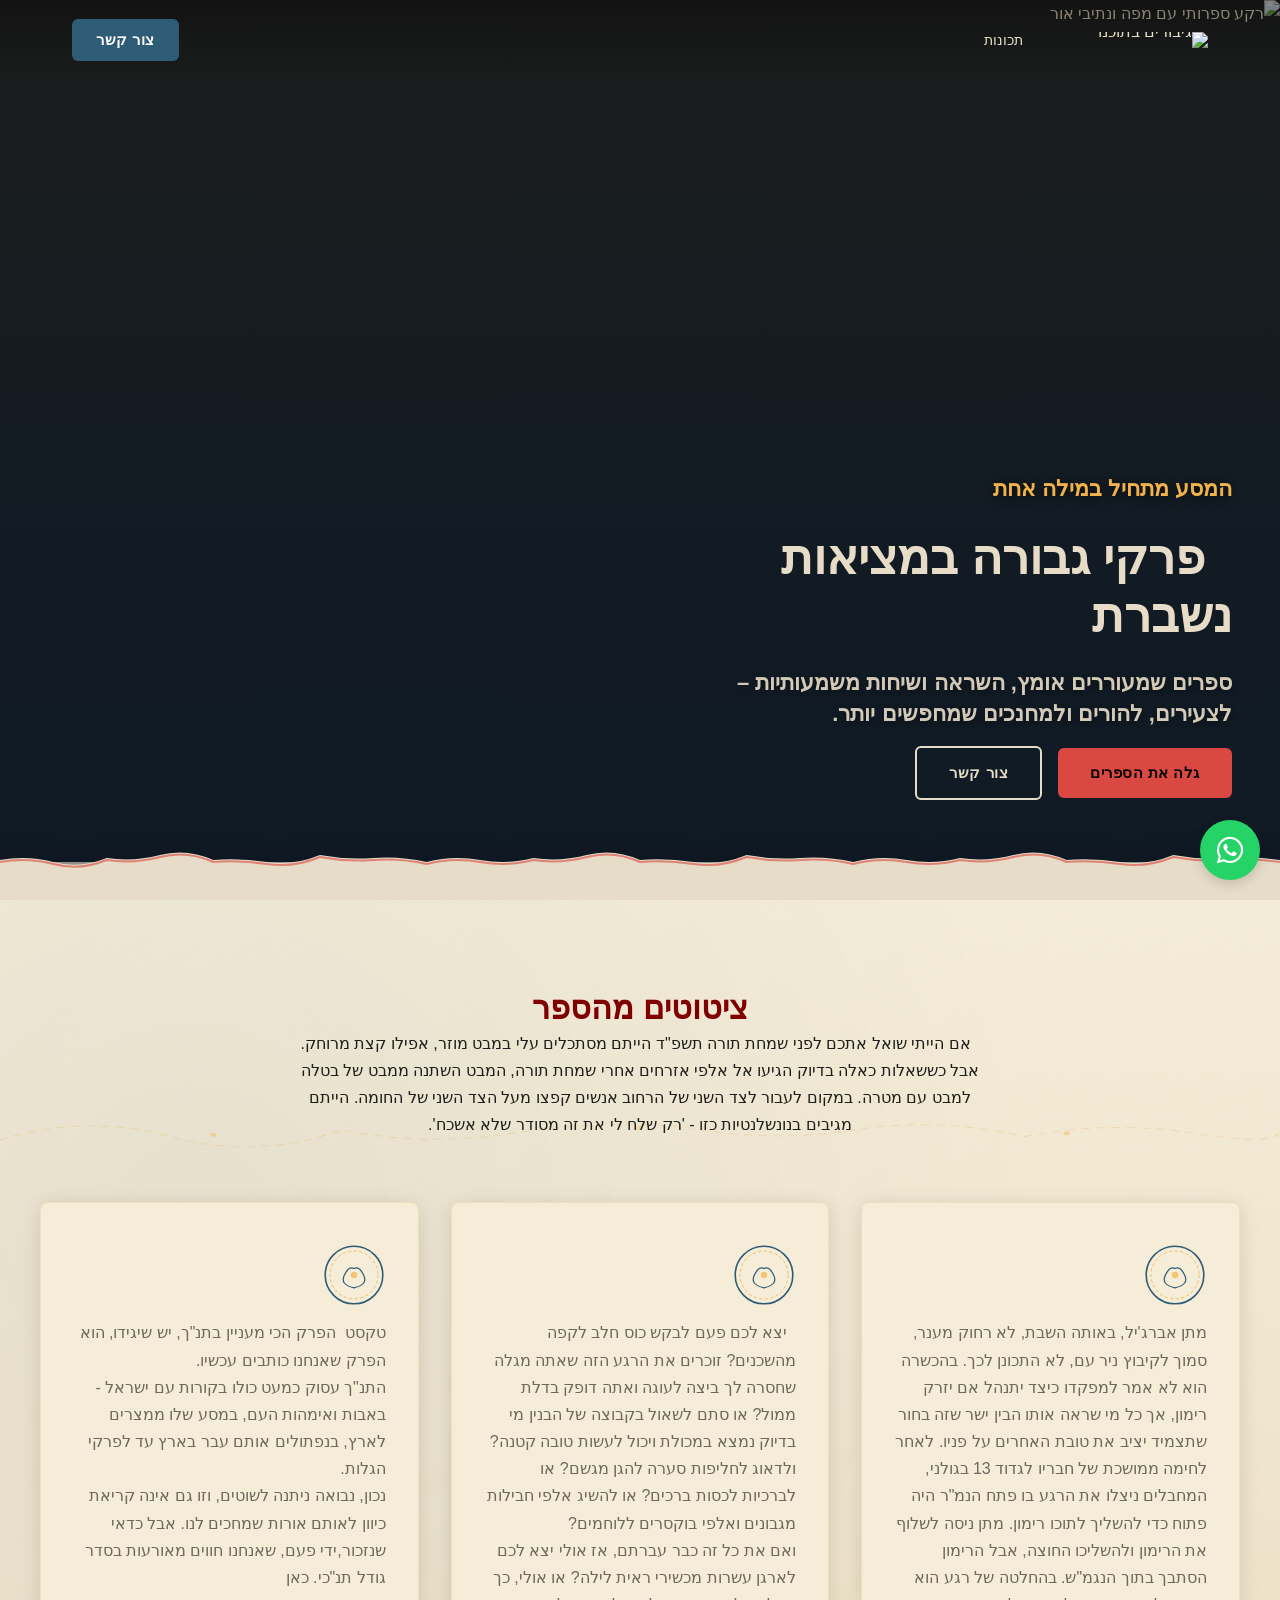
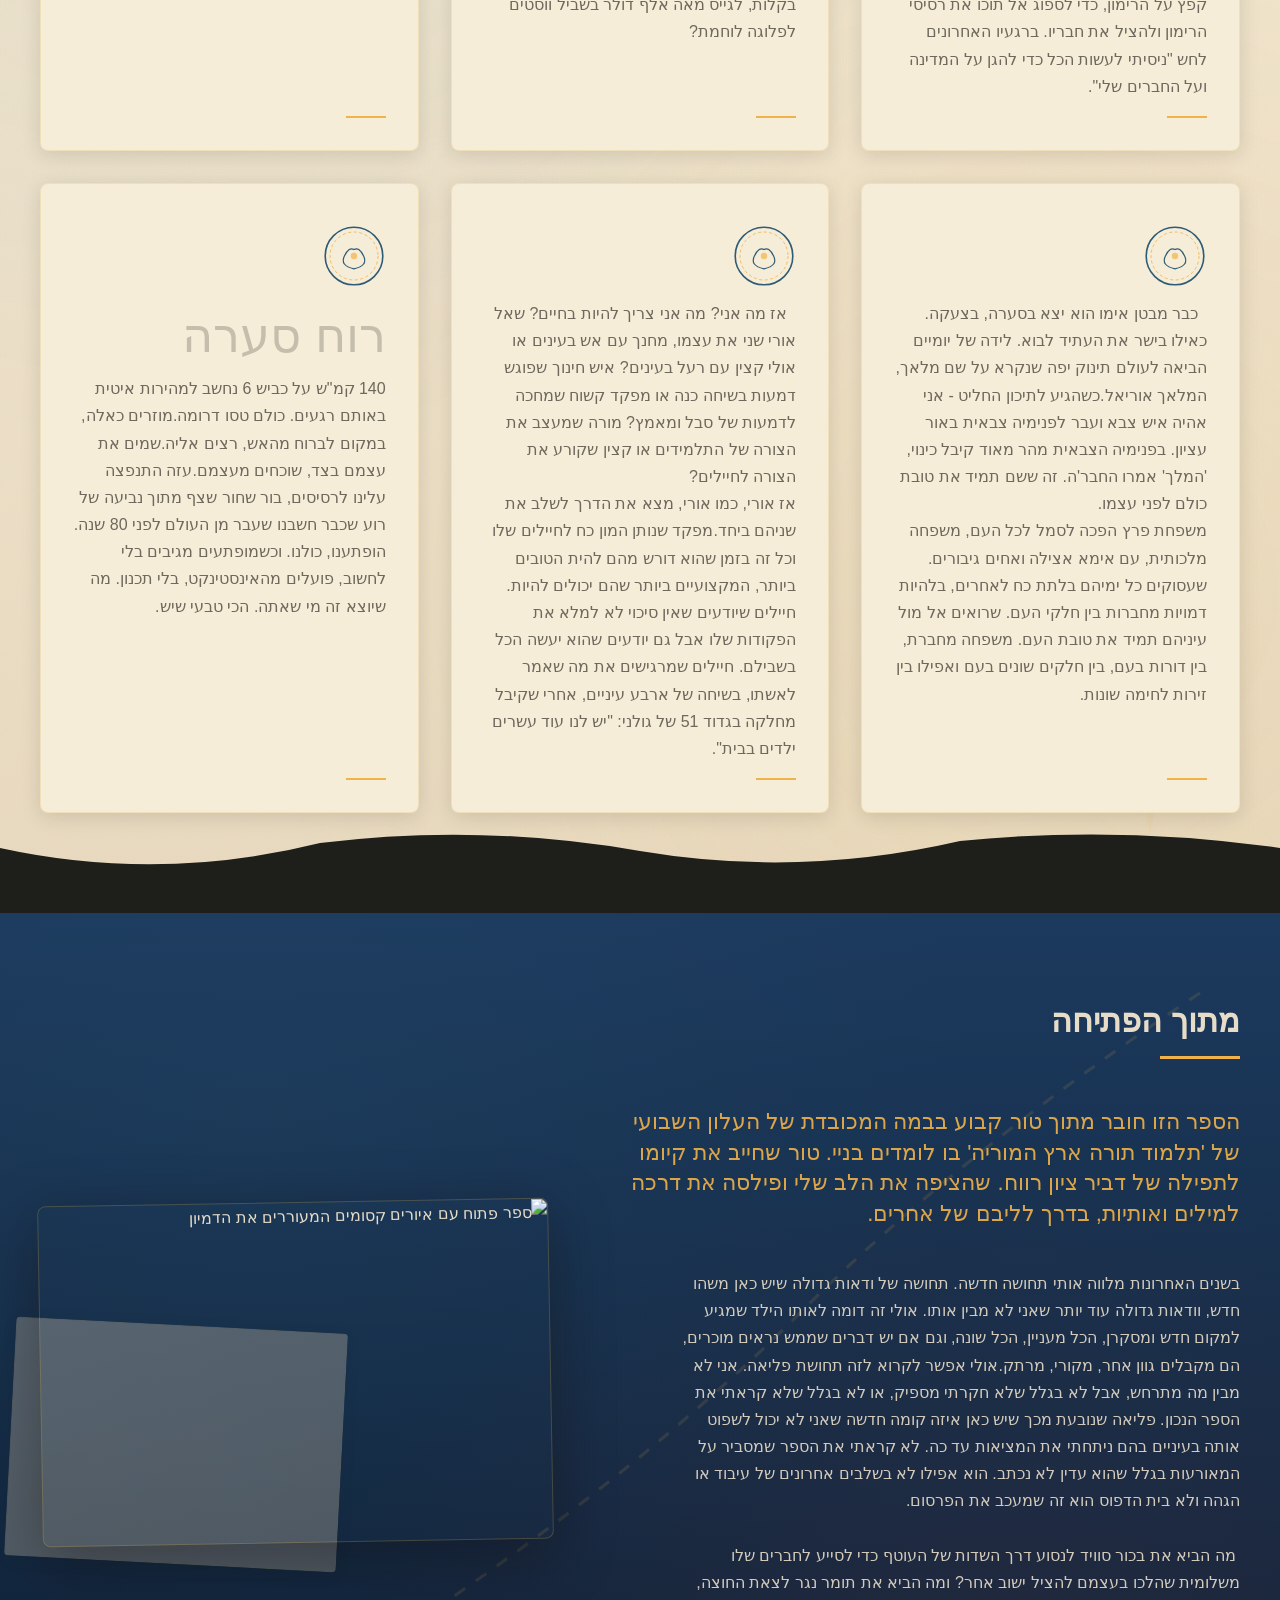
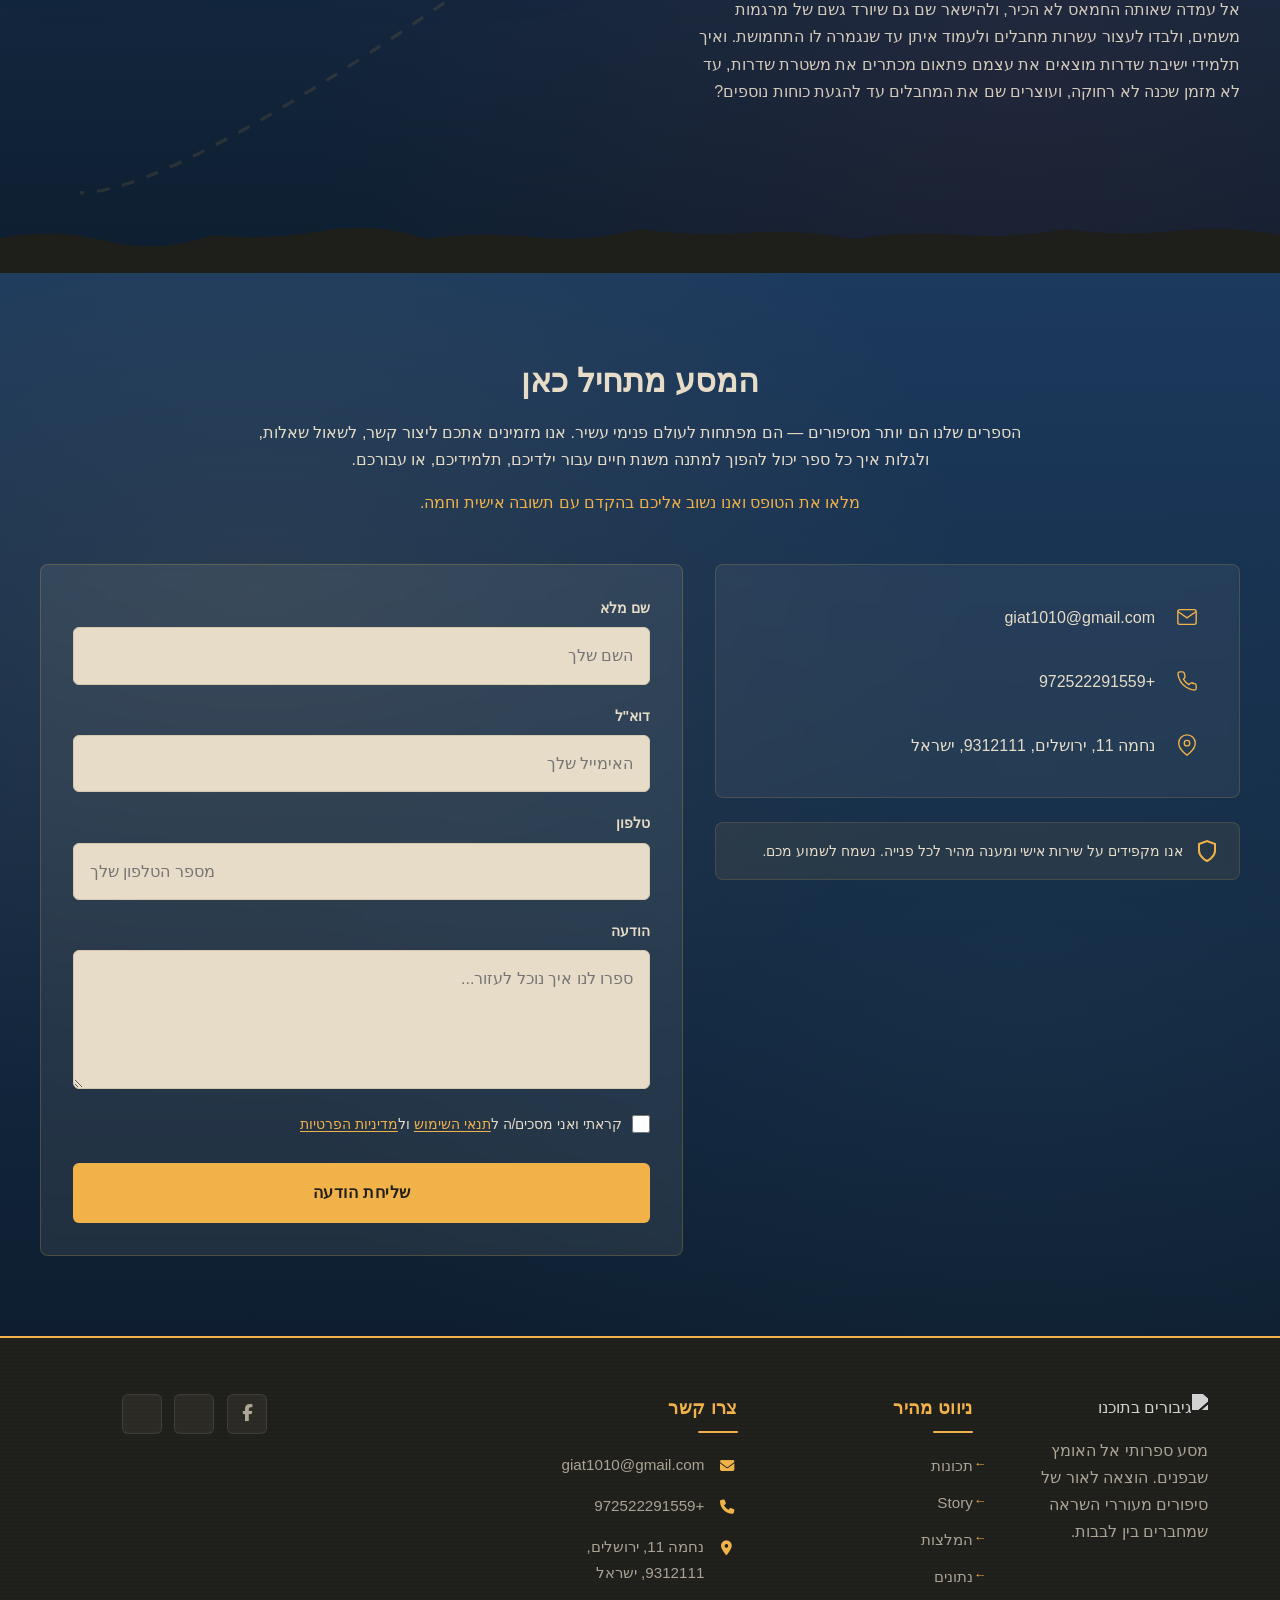
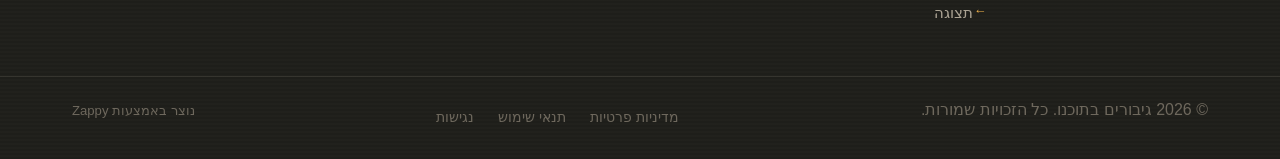
==== commit f21743c4: "Background sync: Progressive GitHub Sync" ====
--- a/public/index.html
+++ b/public/index.html
@@ -1 +1 @@
-<!doctype html><html dir="rtl" lang="he"><head><meta charset="UTF-8"><meta content="width=device-width,initial-scale=1" name="viewport"><meta content="index, follow" name="robots"><title>גלה את גיבורי העל שבתוכך — גיבורים בתוכנו</title><meta content="ספרים מעוררי השראה שמשנים חיים. הוצאה לאור עצמאית בקינדל שמביאה סיפורי גבורה יומיומית לכל בית. כנסו עכשיו וגלו את הגיבור שבכם במחיר השקה מיוחד." name="description"><meta content="kindle direct publishing, kindle book publishing, הוצאה לאור בקינדל, ספרי השראה, גיבורים בתוכנו" name="keywords"><link href="/assets/favicon.ico" rel="icon" type="image/x-icon"><link href="/assets/favicon-16x16.png" rel="icon" type="image/png" sizes="16x16"><link href="/assets/favicon-32x32.png" rel="icon" type="image/png" sizes="32x32"><link href="/assets/favicon-48x48.png" rel="icon" type="image/png" sizes="48x48"><link href="/assets/favicon-192x192.png" rel="icon" type="image/png" sizes="192x192"><link href="/assets/favicon-512x512.png" rel="icon" type="image/png" sizes="512x512"><link href="/assets/apple-touch-icon.png" rel="apple-touch-icon"><script>!function(){"use strict";var t="b66ccec0-6210-4444-8ba0-320ddfac6a34",e="https://api.zappy5.com/api/analytics/track",a=18e5,n=2592e6,o=!0,i=!0,r=!0;var s=function(){var e="zappy_visitor_"+t,a=null;try{if(a=localStorage.getItem(e)){var o=JSON.parse(a),i=Date.now();if(i-o.created<n)return o.lastSeen=i,localStorage.setItem(e,JSON.stringify(o)),o.id}}catch(t){console.warn("Zappy Analytics: LocalStorage not available")}var r="zv_"+Date.now()+"_"+Math.random().toString(36).substr(2,9);try{localStorage.setItem(e,JSON.stringify({id:r,created:Date.now(),lastSeen:Date.now()}))}catch(t){}return r}(),c=function(){var e="zappy_session_"+t,n=null;try{if(n=sessionStorage.getItem(e)){var o=JSON.parse(n),i=Date.now();if(i-o.timestamp<a)return o.timestamp=i,sessionStorage.setItem(e,JSON.stringify(o)),o.id}}catch(t){console.warn("Zappy Analytics: SessionStorage not available")}var r="zs_"+Date.now()+"_"+Math.random().toString(36).substr(2,9);try{sessionStorage.setItem(e,JSON.stringify({id:r,timestamp:Date.now()}))}catch(t){}return r}();function l(a,n){n=n||{};var o={website_id:t,event_type:a,page_path:window.location.pathname,referrer:document.referrer||"direct",visitor_id:s,session_id:c,metadata:n};if(navigator.sendBeacon){var i=new Blob([JSON.stringify(o)],{type:"application/json"});navigator.sendBeacon(e,i)}else fetch(e,{method:"POST",headers:{"Content-Type":"application/json"},body:JSON.stringify(o),keepalive:!0}).catch(function(t){console.warn("Zappy Analytics: Failed to track event",t)})}o&&l("pageview",{title:document.title,url:window.location.href}),i&&document.addEventListener("click",function(t){var e=t.target;if("BUTTON"===e.tagName||e.closest("button")){var a="BUTTON"===e.tagName?e:e.closest("button");l("click",{element:"button",text:a.textContent.trim().substring(0,100),id:a.id||null,class:a.className||null})}else if("A"===e.tagName||e.closest("a")){var n="A"===e.tagName?e:e.closest("a");l("navigation",{element:"link",text:n.textContent.trim().substring(0,100),href:n.href,external:n.hostname!==window.location.hostname})}},!0),r&&document.addEventListener("submit",function(t){var e=t.target;l("form_submit",{form_id:e.id||null,form_name:e.name||null,form_action:e.action||null,form_method:e.method||"GET"})},!0);var d=Date.now();window.addEventListener("beforeunload",function(){l("page_unload",{time_on_page:Math.floor((Date.now()-d)/1e3),page_path:window.location.pathname})}),window.zappyAnalytics={track:l,getVisitorId:function(){return s},getSessionId:function(){return c}}}()</script><meta content="גלה את גיבורי העל שבתוכך — גיבורים בתוכנו" property="og:title"><meta content="ספרים מעוררי השראה שמשנים חיים. הוצאה לאור עצמאית בקינדל שמביאה סיפורי גבורה יומיומית לכל בית. כנסו עכשיו וגלו את הגיבור שבכם במחיר השקה מיוחד." property="og:description"><meta content="summary_large_image" name="twitter:card"><meta content="גלה את גיבורי העל שבתוכך — גיבורים בתוכנו" name="twitter:title"><meta content="ספרים מעוררי השראה שמשנים חיים. הוצאה לאור עצמאית בקינדל שמביאה סיפורי גבורה יומיומית לכל בית. כנסו עכשיו וגלו את הגיבור שבכם במחיר השקה מיוחד." name="twitter:description"><meta content="website" property="og:type"><meta content="he_IL" property="og:locale"><link href="https://cdnjs.cloudflare.com/ajax/libs/font-awesome/6.4.0/css/all.min.css" rel="stylesheet"><style>.skip-link{position:absolute;top:0;left:0;transform:translateY(-200%);padding:12px 18px;background:var(--bg-dark,#1a1a1a);color:var(--text-light,#fff);font-weight:600;border-radius:0 0 8px 0;z-index:10000}.skip-link:focus{transform:none;outline:2px solid var(--ring,#fff);outline-offset:2px}:focus-visible{outline:2px solid var(--ring,currentColor);outline-offset:3px}</style><link href="/assets/favicon.ico" rel="icon" type="image/x-icon"><link href="/assets/favicon-16x16.png" rel="icon" type="image/png" sizes="16x16"><link href="/assets/favicon-32x32.png" rel="icon" type="image/png" sizes="32x32"><link href="/assets/favicon-48x48.png" rel="icon" type="image/png" sizes="48x48"><link href="/assets/favicon-192x192.png" rel="icon" type="image/png" sizes="192x192"><link href="/assets/favicon-512x512.png" rel="icon" type="image/png" sizes="512x512"><link href="/assets/apple-touch-icon.png" rel="apple-touch-icon"><link href="https://cdn.jsdelivr.net/npm/vanilla-cookieconsent@3/dist/cookieconsent.css" rel="stylesheet"><script src="https://cdn.jsdelivr.net/npm/vanilla-cookieconsent@3/dist/cookieconsent.umd.js"></script><script src="https://cdn.jsdelivr.net/gh/mickidum/acc_toolbar/acctoolbar/acctoolbar.min.js"></script><link href="/styles.css" rel="stylesheet"><script>window.ZAPPY_WEBSITE_ID="b66ccec0-6210-4444-8ba0-320ddfac6a34",window.ZAPPY_API_BASE="https://api.zappy5.com"</script><style id="zappy-dropdown-submenu-styles">#navMenu li:has(.sub-menu),.nav-menu li:has(.sub-menu),.navbar li:has(.sub-menu),nav li:has(.sub-menu){position:relative}#navMenu .sub-menu,.nav-menu .sub-menu,.navbar .sub-menu,nav .sub-menu{display:block!important;position:absolute!important;top:100%;left:0;min-width:220px;background:#fff;border-radius:8px;box-shadow:0 8px 25px rgba(0,0,0,.15);padding:8px 0;opacity:0;visibility:hidden;transform:translateY(10px);transition:all .3s ease;z-index:1000;list-style:none;pointer-events:none}#navMenu li:hover>.sub-menu,.nav-menu li:hover>.sub-menu,.navbar li:hover>.sub-menu,nav li:hover>.sub-menu{opacity:1!important;visibility:visible!important;transform:translateY(0)!important;pointer-events:auto!important}.sub-menu li{list-style:none;margin:0;padding:0}.sub-menu a{display:block!important;padding:10px 16px!important;color:var(--text-dark,#333)!important;font-weight:500;text-decoration:none;white-space:nowrap;transition:background-color .2s}.sub-menu .zappy-nav-child>a{padding-left:28px!important;font-size:.9em!important;opacity:.85!important}[dir=rtl] .sub-menu .zappy-nav-child>a,html[lang=ar] .sub-menu .zappy-nav-child>a,html[lang=he] .sub-menu .zappy-nav-child>a{padding-left:10px!important;padding-right:28px!important}.sub-menu .zappy-nav-parent>a{font-weight:600!important}.sub-menu a:hover{background-color:#f5f5f5}[dir=rtl] .nav-menu .sub-menu,[dir=rtl] .navbar .sub-menu,[dir=rtl] nav .sub-menu,html[lang=ar] .nav-menu .sub-menu,html[lang=ar] .navbar .sub-menu,html[lang=ar] nav .sub-menu,html[lang=he] .nav-menu .sub-menu,html[lang=he] .navbar .sub-menu,html[lang=he] nav .sub-menu{left:auto!important;right:0!important}.sub-menu:empty,.sub-menu:not(:has(li)):not(:has(> a)),.sub-menu:not(:has(li:not(.zappy-hidden-menu-item))):not(:has(> a)){display:none!important;opacity:0!important;visibility:hidden!important;pointer-events:none!important}li:has(.menu-group-title):hover>.sub-menu{opacity:1!important;visibility:visible!important;transform:translateY(0)!important;pointer-events:auto!important}#navMenu>li>.menu-group-title,.nav-menu>li>.menu-group-title{display:inline-block;padding:.5rem 1rem;cursor:default;user-select:none}@media (max-width:768px){#navMenu .sub-menu,.nav-menu .sub-menu,.navbar .sub-menu,nav .sub-menu{position:static!important;transform:none!important;box-shadow:none!important;background:0 0!important;max-height:0;overflow:hidden;opacity:0;visibility:hidden;transition:max-height .3s ease,opacity .3s ease;padding:0!important;border-radius:0!important}#navMenu .sub-menu.mobile-expanded,.nav-menu .sub-menu.mobile-expanded,.navbar .sub-menu.mobile-expanded{max-height:none!important;overflow-y:visible!important;opacity:1!important;visibility:visible!important;padding:8px 0 8px 16px!important}[dir=rtl] .sub-menu.mobile-expanded,html[lang=he] .sub-menu.mobile-expanded{padding:8px 16px 8px 0!important}#navMenu li:hover>.sub-menu,.nav-menu li:hover>.sub-menu,.navbar li:hover>.sub-menu,nav li:hover>.sub-menu{opacity:0;visibility:hidden;pointer-events:none}#navMenu li>.sub-menu.mobile-expanded,.nav-menu li>.sub-menu.mobile-expanded,.navbar li>.sub-menu.mobile-expanded,nav li>.sub-menu.mobile-expanded{opacity:1!important;visibility:visible!important;pointer-events:auto!important}#navMenu li:has(.sub-menu),.nav-menu li:has(.sub-menu),.navbar li:has(.sub-menu),nav li:has(.sub-menu){display:flex!important;flex-wrap:wrap!important;align-items:center!important;position:relative!important;min-height:44px!important}#navMenu li:has(.sub-menu)>a,.nav-menu li:has(.sub-menu)>a,.navbar li:has(.sub-menu)>a,nav li:has(.sub-menu)>a{flex:1!important;min-width:0!important}#navMenu li:has(.sub-menu)>.menu-group-title,.nav-menu li:has(.sub-menu)>.menu-group-title,.navbar li:has(.sub-menu)>.menu-group-title,nav li:has(.sub-menu)>.menu-group-title{flex:1!important;min-width:0!important;padding:0!important;line-height:inherit!important}#navMenu li:has(.sub-menu)>.sub-menu,.nav-menu li:has(.sub-menu)>.sub-menu,.navbar li:has(.sub-menu)>.sub-menu,nav li:has(.sub-menu)>.sub-menu{flex-basis:100%!important;width:100%!important}#navMenu li:has(.sub-menu)>a [class*=arrow],#navMenu li:has(.sub-menu)>a [class*=chevron],.nav-menu li:has(.sub-menu)>a .fa-angle-down,.nav-menu li:has(.sub-menu)>a .fa-chevron-down,.nav-menu li:has(.sub-menu)>a [class*=arrow],.nav-menu li:has(.sub-menu)>a [class*=chevron],nav li:has(.sub-menu)>a [class*=arrow],nav li:has(.sub-menu)>a [class*=chevron]{display:none!important;visibility:hidden!important}.mobile-submenu-toggle{display:flex!important;align-items:center!important;justify-content:center!important;width:44px!important;height:auto!important;background:0 0!important;border:none!important;cursor:pointer!important;color:var(--text-light)!important;position:static!important;flex-shrink:0!important;align-self:stretch!important;z-index:2!important;padding:0!important;margin:0!important}.mobile-submenu-toggle::after{content:''!important;width:0!important;height:0!important;border-left:6px solid transparent!important;border-right:6px solid transparent!important;border-top:7px solid currentColor!important;transition:transform .3s ease!important}.mobile-submenu-toggle.expanded::after{transform:rotate(180deg)!important}.sub-menu a{padding:10px 0!important;display:block!important;color:var(--text-light)!important;white-space:normal!important}.sub-menu .zappy-nav-child>a{padding-left:28px!important;font-size:.9em!important;opacity:.85!important}[dir=rtl] .sub-menu .zappy-nav-child>a,html[lang=ar] .sub-menu .zappy-nav-child>a,html[lang=he] .sub-menu .zappy-nav-child>a{padding-left:0!important;padding-right:28px!important}.sub-menu .zappy-nav-parent>a{font-weight:600!important}#navMenu.active,.nav-menu.active{max-width:100vw!important;overflow-x:hidden!important;box-sizing:border-box!important}.navbar .sub-menu li a,.zappy-products-dropdown .sub-menu a,nav.navbar .sub-menu li a{color:var(--text-light)!important}}@media (min-width:769px){.mobile-submenu-toggle{display:none!important}}</style><style id="zappy-widget-visibility">html[dir=rtl] .whatsapp-float{right:20px!important;left:auto!important}html:not([dir]) .whatsapp-float,html[dir=ltr] .whatsapp-float{left:20px!important;right:auto!important}html[dir=rtl] #mic-access-tool-general-button,html[dir=rtl] #mic-init-access-tool #mic-access-tool-general-button,html[dir=rtl] #mic-init-access-tool .mic-access-tool-general-button,html[dir=rtl] ._access-icon,html[dir=rtl] .mic-access-tool-general-button{left:20px!important;right:auto!important}html:not([dir]) #mic-access-tool-general-button,html:not([dir]) #mic-init-access-tool #mic-access-tool-general-button,html:not([dir]) #mic-init-access-tool .mic-access-tool-general-button,html:not([dir]) ._access-icon,html:not([dir]) .mic-access-tool-general-button,html[dir=ltr] #mic-access-tool-general-button,html[dir=ltr] #mic-init-access-tool #mic-access-tool-general-button,html[dir=ltr] #mic-init-access-tool .mic-access-tool-general-button,html[dir=ltr] ._access-icon,html[dir=ltr] .mic-access-tool-general-button{right:20px!important;left:auto!important}@media (max-width:768px){.whatsapp-float{display:flex!important}}@media (min-width:769px){.whatsapp-float{display:flex!important}}@media (max-width:768px){#mic-access-tool-general-button,#mic-init-access-tool #mic-access-tool-general-button,#mic-init-access-tool .mic-access-tool-general-button,._access-icon,.mic-access-tool-general-button{display:flex!important;visibility:visible!important;opacity:1!important;pointer-events:auto!important}#mic-access-tool-box.opened-mic-access-tool,#mic-init-access-tool #mic-access-tool-box.opened-mic-access-tool,.mic-access-tool-box.opened-mic-access-tool{visibility:visible!important;opacity:1!important;pointer-events:auto!important}}@media (min-width:769px){#mic-access-tool-general-button,#mic-init-access-tool #mic-access-tool-general-button,#mic-init-access-tool .mic-access-tool-general-button,._access-icon,.mic-access-tool-general-button{display:flex!important;visibility:visible!important;opacity:1!important;pointer-events:auto!important}#mic-access-tool-box.opened-mic-access-tool,#mic-init-access-tool #mic-access-tool-box.opened-mic-access-tool,.mic-access-tool-box.opened-mic-access-tool{visibility:visible!important;opacity:1!important;pointer-events:auto!important}}</style></head><body><a href="#main" class="skip-link">דלג לתוכן הראשי</a><nav class="navbar" dir="rtl"><button class="mobile-toggle" aria-label="Menu" id="mobileToggle"><svg viewBox="0 0 24 24" class="hamburger-icon" fill="none" height="24" width="24"><path d="M3 12h18M3 6h18M3 18h18" stroke="currentColor" stroke-width="2" stroke-linecap="round"></path></svg> <svg viewBox="0 0 24 24" class="close-icon" fill="none" height="24" width="24" style="display:none"><path d="M18 6L6 18M6 6l12 12" stroke="currentColor" stroke-width="2" stroke-linecap="round"></path></svg></button> <button class="phone-header-btn" aria-label="Call" data-phone="+972522291559"><svg viewBox="0 0 24 24" fill="currentColor" height="20" width="20"><path d="M22 16.92v3a2 2 0 0 1-2.18 2 19.79 19.79 0 0 1-8.63-3.07 19.5 19.5 0 0 1-6-6 19.79 19.79 0 0 1-3.07-8.67A2 2 0 0 1 4.11 2h3a2 2 0 0 1 2 1.72 12.84 12.84 0 0 0 .7 2.81 2 2 0 0 1-.45 2.11L8.09 9.91a16 16 0 0 0 6 6l1.27-1.27a2 2 0 0 1 2.11-.45 12.84 12.84 0 0 0 2.81.7A2 2 0 0 1 22 16.92z"></path></svg></button><div class="nav-container"><div class="nav-right-group"><div class="nav-brand"><a href="/" class="logo-link"><img alt="גיבורים בתוכנו" class="logo" src="/assets/site-----image-1.webp"></a></div><ul class="nav-menu" id="navMenu"><li><a href="#features">תכונות</a></li></ul></div><div class="nav-cta-container"><a href="#contact" class="nav-cta-btn">צור קשר</a></div></div></nav><script>window.addEventListener("load",function(){const e=document.querySelector(".navbar, nav, header");if(!e)return void console.log("[Navbar] Navbar element not found");let t=document.getElementById("mobileToggle")||document.querySelector(".mobile-toggle")||document.querySelector(".hamburger")||document.querySelector(".hamburger-menu")||document.querySelector(".menu-toggle")||document.querySelector(".burger-menu")||document.querySelector('[aria-label="Menu"]')||document.querySelector('[aria-label="תפריט"]');const n=document.querySelector(".phone-header-btn"),o=window.getComputedStyle(e);let r=o.backgroundColor;if(console.log("[Navbar] Initial navbar background:",r),"transparent"===r||"rgba(0, 0, 0, 0)"===r||r.startsWith("rgba")&&r.includes(", 0)")){const e=o.backgroundImage;if(e&&"none"!==e)console.log("[Navbar] Navbar has background image/gradient, using dark text"),r="rgb(240, 240, 240)";else{const e=window.getComputedStyle(document.body).backgroundColor;console.log("[Navbar] Navbar transparent, using body background:",e),r=e}}const a=r.match(/\d+/g);if(a&&a.length>=3){const e=(.299*parseInt(a[0])+.587*parseInt(a[1])+.114*parseInt(a[2]))/255;console.log("[Navbar] Mobile button colors preserved from Claude CSS (luminance:",e.toFixed(2)+")");const o=document.createElement("style");o.id="zappy-mobile-nav-fix";document.documentElement.lang;document.documentElement.dir,o.textContent='\n        /* Hide mobile buttons on desktop, show only on mobile */\n        @media (min-width: 769px) {\n          .mobile-toggle,\n          .phone-header-btn {\n            display: none !important;\n          }\n        }\n        \n        /* Show and position mobile buttons correctly on mobile */\n        @media (max-width: 768px) {\n          .navbar,\n          nav.navbar {\n            min-height: 70px !important;\n          }\n\n          .mobile-toggle,\n          .phone-header-btn {\n            position: absolute !important;\n            top: 0 !important;\n            bottom: 0 !important;\n            margin-top: auto !important;\n            margin-bottom: auto !important;\n            transform: none !important;\n            z-index: 1001 !important;\n            display: flex !important;\n            align-items: center !important;\n            justify-content: center !important;\n            width: 36px !important;\n            height: 36px !important;\n            border-radius: 50% !important;\n            border: none !important;\n            cursor: pointer !important;\n            padding: 6px !important;\n            background: none !important;\n            color: var(--nav-text, var(--text-light)) !important;\n            touch-action: manipulation !important;\n            -webkit-tap-highlight-color: transparent !important;\n          }\n\n          html[data-zappy-site-type="ecommerce"] .phone-header-btn,\n          body[data-zappy-site-type="ecommerce"] .phone-header-btn,\n          html[data-zappy-site-type="ecommerce"] header .phone-header-btn,\n          html[data-zappy-site-type="ecommerce"] nav .phone-header-btn {\n            display: none !important;\n            visibility: hidden !important;\n            width: 0 !important;\n            height: 0 !important;\n            min-width: 0 !important;\n            overflow: hidden !important;\n          }\n          \n          /* LTR positioning (default): hamburger LEFT, phone RIGHT */\n          html:not([dir="rtl"]):not([lang="he"]):not([lang="ar"]) .mobile-toggle,\n          html[dir="ltr"] .mobile-toggle {\n            left: 12px !important;\n            right: auto !important;\n          }\n          html:not([dir="rtl"]):not([lang="he"]):not([lang="ar"]) .phone-header-btn,\n          html[dir="ltr"] .phone-header-btn {\n            right: 12px !important;\n            left: auto !important;\n          }\n          \n          /* RTL positioning: hamburger RIGHT, phone LEFT */\n          html[dir="rtl"] .mobile-toggle,\n          html[lang="he"] .mobile-toggle,\n          html[lang="ar"] .mobile-toggle {\n            right: 12px !important;\n            left: auto !important;\n          }\n          html[dir="rtl"] .phone-header-btn,\n          html[lang="he"] .phone-header-btn,\n          html[lang="ar"] .phone-header-btn {\n            left: 12px !important;\n            right: auto !important;\n          }\n          \n          /* CRITICAL: Ensure nav-container has min-height on mobile */\n          /* All children are positioned absolutely/fixed on mobile, so height:auto collapses to 0 */\n          .nav-container {\n            min-height: 70px !important;\n            position: relative !important;\n          }\n          \n          /* Ensure SVG icons are properly sized and inherit color */\n          .mobile-toggle svg,\n          .phone-header-btn svg {\n            width: 24px !important;\n            height: 24px !important;\n            /* Don\'t force display - let JavaScript control hamburger/close toggle */\n          }\n          \n          /* Reset nav-cta-container on mobile - remove desktop box-shadow/padding */\n          /* that creates a visible ghost box when CTA button is hidden */\n          .nav-cta-container {\n            box-shadow: none !important;\n            padding: 0 !important;\n          }\n          \n          /* Hide nav-cta-container entirely on mobile when there\'s no lang-switcher */\n          /* (only the CTA button is inside, and it\'s hidden on mobile) */\n          .nav-cta-container:not(:has(.lang-switcher)) {\n            display: none !important;\n          }\n          \n          /* CRITICAL: Prevent hero image fade gradient from bleeding over headline text */\n          /* The .image-fade-gradient has bottom: -30px (extends below parent) */\n          /* On mobile stacked layout, this overlaps the h1 text below the image */\n          .hero-image-column {\n            overflow: hidden !important;\n          }\n          .image-fade-gradient {\n            bottom: 0 !important;\n          }\n          \n          /* Hide desktop language switcher on mobile - hamburger menu handles it */\n          /* High specificity to override stored CSS */\n          .lang-switcher,\n          .nav-cta-container .lang-switcher,\n          .nav-container .lang-switcher,\n          .navbar .lang-switcher,\n          .navbar .nav-cta-container .lang-switcher {\n            display: none !important;\n          }\n        }\n      ';const r=document.getElementById("zappy-mobile-nav-fix");r&&r.remove(),document.head.appendChild(o),console.log("[Navbar] Critical CSS injected for mobile nav positioning");const i=window.innerWidth<=768;if(t){const e=t.querySelector(".hamburger-icon"),n=t.querySelector(".close-icon");e&&(e.style.setProperty("width","24px","important"),e.style.setProperty("height","24px","important"),e.style.setProperty("display","block","important")),n&&(n.style.setProperty("width","24px","important"),n.style.setProperty("height","24px","important"),n.style.setProperty("display","none","important")),i?(t.style.setProperty("position","absolute","important"),t.style.setProperty("top","0","important"),t.style.setProperty("bottom","0","important"),t.style.setProperty("margin-top","auto","important"),t.style.setProperty("margin-bottom","auto","important"),t.style.setProperty("transform","none","important"),t.style.setProperty("z-index","1001","important"),t.style.removeProperty("left"),t.style.removeProperty("right"),console.log("[Navbar] Mobile toggle positioning applied (mobile viewport)")):(t.style.removeProperty("position"),t.style.removeProperty("top"),t.style.removeProperty("transform"),t.style.removeProperty("z-index"),t.style.removeProperty("left"),t.style.removeProperty("right"),console.log("[Navbar] Desktop viewport - cleared mobile toggle inline positioning"))}if(n){const e=n.querySelector("svg");e&&(e.style.width="24px",e.style.height="24px",e.setAttribute("width","24"),e.setAttribute("height","24")),i?(n.style.setProperty("position","absolute","important"),n.style.setProperty("top","0","important"),n.style.setProperty("bottom","0","important"),n.style.setProperty("margin-top","auto","important"),n.style.setProperty("margin-bottom","auto","important"),n.style.setProperty("transform","none","important"),n.style.setProperty("z-index","1001","important"),n.style.removeProperty("left"),n.style.removeProperty("right"),console.log("[Navbar] Phone button positioning applied (mobile viewport)")):(n.style.removeProperty("position"),n.style.removeProperty("top"),n.style.removeProperty("transform"),n.style.removeProperty("z-index"),n.style.removeProperty("left"),n.style.removeProperty("right"),console.log("[Navbar] Desktop viewport - cleared phone button inline positioning"))}}else console.log("[Navbar] Could not parse background color:",r);t=document.getElementById("mobileToggle")||document.querySelector(".mobile-toggle")||document.querySelector(".hamburger")||document.querySelector(".hamburger-menu")||document.querySelector(".menu-toggle")||document.querySelector(".burger-menu")||document.querySelector('[aria-label="Menu"]')||document.querySelector('[aria-label="תפריט"]');const i=document.getElementById("navMenu")||document.querySelector(".nav-menu")||document.querySelector(".nav-links")||document.querySelector("nav ul:not(.submenu)");if(!t||!i)return void console.log("[Navbar] Mobile toggle or menu not found:",{toggle:!!t,menu:!!i});i.id||(i.id="navMenu"),console.log("[Navbar] Initializing mobile menu...");const l=t.cloneNode(!0);t.parentNode.replaceChild(l,t);var s=0;function p(e){var t=Date.now();t-s<300||(s=t,function(e){e.preventDefault(),e.stopPropagation();const t=l.querySelector(".hamburger-icon"),n=l.querySelector(".close-icon");i.classList.contains("active")?(i.classList.remove("active"),t&&t.style.setProperty("display","block","important"),n&&n.style.setProperty("display","none","important"),document.body.style.overflow="",console.log("[Navbar] Menu closed")):(i.classList.add("active"),t&&t.style.setProperty("display","none","important"),n&&n.style.setProperty("display","block","important"),document.body.style.overflow="hidden",console.log("[Navbar] Menu opened"))}(e))}l.addEventListener("click",p),l.addEventListener("touchend",p),i.querySelectorAll("a").forEach(function(e){e.addEventListener("click",function(){if("#"===this.getAttribute("href"))return;const e=l.querySelector(".hamburger-icon"),t=l.querySelector(".close-icon");i.classList.remove("active"),e&&e.style.setProperty("display","block","important"),t&&t.style.setProperty("display","none","important"),document.body.style.overflow="",console.log("[Navbar] Menu closed (link clicked)")})});var m=i.querySelectorAll(".dropdown-toggle");m.forEach(function(e){e.addEventListener("click",function(e){e.preventDefault(),e.stopPropagation();var t=this.closest(".nav-dropdown");t&&(t.parentNode.querySelectorAll(".nav-dropdown.open").forEach(function(e){e!==t&&e.classList.remove("open")}),t.classList.toggle("open"),console.log("[Navbar] Dropdown toggled:",t.classList.contains("open")?"open":"closed"))})}),document.addEventListener("click",function(e){e.target.closest(".nav-dropdown")||document.querySelectorAll(".nav-dropdown.open").forEach(function(e){e.classList.remove("open")})}),console.log("[Navbar] Dropdown handlers initialized for "+m.length+" dropdowns"),n&&n.addEventListener("click",function(){const e=document.querySelectorAll('a[href^="tel:"]'),t=e.length>0?e[0].getAttribute("href").replace("tel:",""):"+972522291559";window.location.href="tel:"+t,console.log("[Navbar] Phone button clicked")}),console.log("[Navbar] Mobile menu initialized successfully")})</script><main id="main"><section class="index-hero-section" data-band-index="0" data-layout-spec="בית-hero" id="hero" data-hero-type="fullscreen-scrim"><div class="hero-bg-layer" aria-hidden="true"><img alt="רקע ספרותי עם מפה ונתיבי אור" class="hero-bg-img" src="/assets/site-index-hero-image-1.webp" data-element-id="img-1781015473075-3slcj1a6w" data-element-type="image" data-context="An evocative reading-world scene: an open book on textured paper surfaces blending into a hand-drawn map-like landscape, with warm light and subtle route markings, dark cinematic overlay, parchment texture, and faint constellation-route marks embedded into the background image itself." data-placeholder="index-hero-image-1" height="600" loading="eager" width="1200" data-hero-background="true" data-hero-bg="true" fetchpriority="high"></div><div class="hero-scrim" aria-hidden="true"></div><div class="hero-content"><h3 class="hero-cue">המסע מתחיל במילה אחת</h3><h1 class="hero-title">&nbsp; פרקי גבורה במציאות נשברת&nbsp;&nbsp;</h1><h3 class="hero-subtitle">ספרים שמעוררים אומץ, השראה ושיחות משמעותיות – לצעירים, להורים ולמחנכים שמחפשים יותר.</h3><div class="hero-cta-group"><a href="#books" class="btn btn-primary" data-element-id="btn-1781015473066-f8ieb8i0w" data-element-type="button" data-native-element="true" style="color:rgb(0, 0, 0) !important;outline:none">גלה את הספרים</a> <a href="#contact" class="btn btn-secondary" data-element-id="btn-1781015473066-ebumq81hi" data-element-type="button" data-native-element="true">צור קשר</a></div></div><div class="hero-divider-wrapper"><svg viewBox="0 0 1200 80" xmlns="http://www.w3.org/2000/svg" preserveAspectRatio="none" aria-hidden="true" data-no-icon-edit="true"><path d="M0,80 L0,40 Q25,35 50,42 T100,38 Q125,42 150,35 T200,40 Q225,38 250,42 T300,35 Q325,40 350,38 T400,42 Q425,35 450,40 T500,38 Q525,42 550,35 T600,40 Q625,38 650,42 T700,35 Q725,40 750,38 T800,42 Q825,35 850,40 T900,38 Q925,42 950,35 T1000,40 Q1025,38 1050,42 T1100,35 Q1125,40 1150,38 T1200,40 L1200,80 Z" fill="var(--bg-light)"></path><path d="M0,42 Q25,37 50,44 T100,40 Q125,44 150,37 T200,42 Q225,40 250,44 T300,37 Q325,42 350,40 T400,44 Q425,37 450,42 T500,40 Q525,44 550,37 T600,42 Q625,40 650,44 T700,37 Q725,42 750,40 T800,44 Q825,37 850,42 T900,40 Q925,44 950,37 T1000,42 Q1025,40 1050,44 T1100,37 Q1125,42 1150,40 T1200,42" fill="var(--bg-light)" stroke="var(--secondary)" stroke-width="2" opacity="0.6"></path></svg></div></section><section class="index-features-section" data-band-index="1" data-layout-spec="בית-features" id="features" style="min-height:1308.14px !important"><div class="section-parchment-overlay" aria-hidden="true"></div><div class="compass-watermark" aria-hidden="true" data-no-icon-edit="true"><svg viewBox="0 0 200 200" xmlns="http://www.w3.org/2000/svg"><circle cx="100" cy="100" r="85" fill="none" stroke="var(--accent)" stroke-width="1.5" opacity="0.4"></circle><circle cx="100" cy="100" r="70" fill="none" stroke="var(--accent)" stroke-width="0.75" opacity="0.3"></circle><circle cx="100" cy="100" r="55" fill="none" stroke="var(--accent)" stroke-width="0.5" opacity="0.2"></circle><line opacity="0.5" stroke="var(--accent)" stroke-width="1.5" x1="100" x2="100" y1="15" y2="185"></line><line opacity="0.5" stroke="var(--accent)" stroke-width="1.5" x1="15" x2="185" y1="100" y2="100"></line><line opacity="0.25" stroke="var(--accent)" stroke-width="0.75" x1="40" x2="160" y1="40" y2="160"></line><line opacity="0.25" stroke="var(--accent)" stroke-width="0.75" x1="160" x2="40" y1="40" y2="160"></line><polygon fill="var(--accent)" opacity="0.6" points="100,20 95,45 105,45"></polygon><polygon fill="var(--accent)" opacity="0.6" points="100,180 95,155 105,155"></polygon><polygon fill="var(--accent)" opacity="0.6" points="20,100 45,95 45,105"></polygon><polygon fill="var(--accent)" opacity="0.6" points="180,100 155,95 155,105"></polygon><circle cx="100" cy="100" r="6" fill="var(--accent)" opacity="0.5"></circle></svg></div><div class="map-path-line" aria-hidden="true" data-no-icon-edit="true"><svg viewBox="0 0 1200 120" xmlns="http://www.w3.org/2000/svg" preserveAspectRatio="none"><path d="M0,60 Q80,20 160,55 T320,45 Q400,70 480,50 T640,40 Q720,65 800,45 T960,55 Q1040,30 1120,50 T1200,45" fill="none" stroke="var(--accent)" stroke-width="1.5" opacity="0.35" stroke-dasharray="8 6"></path><circle cx="200" cy="52" r="3" fill="var(--accent)" opacity="0.5"></circle><circle cx="600" cy="42" r="3" fill="var(--accent)" opacity="0.5"></circle><circle cx="1000" cy="50" r="3" fill="var(--accent)" opacity="0.5"></circle></svg></div><div class="index-features-container"><div class="features-intro"><h2 class="features-heading"><span style="color:#1e1e1a !important"><span style="color:#e6e68a !important"><span style="color:#b3b336 !important"><span style="color:#800000 !important">ציטוטים מהספר<br></span></span></span></span><p><span style="font-weight:normal">&nbsp; אם הייתי שואל אתכם לפני שמחת תורה תשפ"ד הייתם מסתכלים עלי במבט מוזר, אפילו קצת מרוחק. אבל כששאלות כאלה בדיוק הגיעו אל אלפי אזרחים אחרי שמחת תורה, המבט השתנה ממבט של בטלה למבט עם מטרה. במקום לעבור לצד השני של הרחוב אנשים קפצו מעל הצד השני של החומה. הייתם מגיבים בנונשלנטיות כזו - 'רק שלח לי את זה מסודר שלא אשכח'.</span></p></h2></div><div class="features-grid zappy-preserve-css-grid" data-original-gap="32px" data-original-item-width="379" data-zappy-auto-grid="true" data-zappy-explicit-columns="true" data-zappy-grid-centered="true" id="zappy-auto-grid-1781015473193-if6jhy" style="display:grid;--zappy-grid-cols:repeat(3, minmax(0, 1fr));align-items:stretch !important;grid-template-columns:repeat(3, minmax(0, 1fr))"><article class="feature-card" data-grid-item-index="0" style="background-color:rgb(245, 237, 216) !important;padding:40px 32px 32px !important;box-sizing:border-box;grid-area:auto !important"><div class="card-seal" aria-hidden="true" data-element-id="icon-1781015857064-k9m8y83ha-add-1781016003182-1lsq93-add-1781016116188-2uym4k-add-1781016124533-3d15qu-add-1781016210436-v71w0s-add-1781016227407-91363y" data-element-type="icon" data-icon-type="svg"><svg viewBox="0 0 80 80" xmlns="http://www.w3.org/2000/svg"><circle cx="40" cy="40" r="36" fill="none" stroke="var(--primary)" stroke-width="2"></circle><circle cx="40" cy="40" r="30" fill="none" stroke="var(--accent)" stroke-width="1" stroke-dasharray="4 3"></circle><path d="M28,40 Q34,28 40,32 Q46,28 52,40 Q58,52 40,56 Q22,52 28,40Z" fill="none" stroke="var(--primary)" stroke-width="1.5"></path><circle cx="40" cy="40" r="4" fill="var(--accent)" opacity="0.7"></circle></svg></div><div class="card-number"></div><p class="card-text">מתן אברג'יל, באותה השבת, לא רחוק מענר, סמוך לקיבוץ ניר עם, לא התכונן לכך. בהכשרה הוא לא אמר למפקדו כיצד יתנהל אם יזרק רימון, אך כל מי שראה אותו הבין ישר שזה בחור שתצמיד יציב את טובת האחרים על פניו. לאחר לחימה ממושכת של חבריו לגדוד 13 בגולני, המחבלים ניצלו את הרגע בו פתח הנמ"ר היה פתוח כדי להשליך לתוכו רימון. מתן ניסה לשלוף את הרימון ולהשליכו החוצה, אבל הרימון הסתבך בתוך הנגמ"ש. בהחלטה של רגע הוא קפץ על הרימון, כדי לספוג אל תוכו את רסיסי הרימון ולהציל את חבריו. ברגעיו האחרונים לחש "ניסיתי לעשות הכל כדי להגן על המדינה ועל החברים שלי".</p><div class="card-accent-line"></div></article><article class="feature-card" data-grid-item-index="1" style="background-color:rgb(245, 237, 216) !important;padding:40px 32px 32px !important;box-sizing:border-box;grid-area:auto !important"><div class="card-seal" aria-hidden="true" data-element-id="icon-1781015857064-k9m8y83ha-add-1781016003182-1lsq93-add-1781016116188-2uym4k-add-1781016124533-3d15qu-add-1781016210436-v71w0s" data-element-type="icon" data-icon-type="svg"><svg viewBox="0 0 80 80" xmlns="http://www.w3.org/2000/svg"><circle cx="40" cy="40" r="36" fill="none" stroke="var(--primary)" stroke-width="2"></circle><circle cx="40" cy="40" r="30" fill="none" stroke="var(--accent)" stroke-width="1" stroke-dasharray="4 3"></circle><path d="M28,40 Q34,28 40,32 Q46,28 52,40 Q58,52 40,56 Q22,52 28,40Z" fill="none" stroke="var(--primary)" stroke-width="1.5"></path><circle cx="40" cy="40" r="4" fill="var(--accent)" opacity="0.7"></circle></svg></div><div class="card-number"></div><p class="card-text">&nbsp; יצא לכם פעם לבקש כוס חלב לקפה מהשכנים? זוכרים את הרגע הזה שאתה מגלה שחסרה לך ביצה לעוגה ואתה דופק בדלת ממול? או סתם לשאול בקבוצה של הבנין מי בדיוק נמצא במכולת ויכול לעשות טובה קטנה?<br>ולדאוג לחליפות סערה להגן מגשם? או לברכיות לכסות ברכים? או להשיג אלפי חבילות מגבונים ואלפי בוקסרים ללוחמים?<br>ואם את כל זה כבר עברתם, אז אולי יצא לכם לארגן עשרות מכשירי ראית לילה? או אולי, כך בקלות, לגייס מאה אלף דולר בשביל ווסטים לפלוגה לוחמת?</p><div class="card-accent-line"></div></article><article class="feature-card" data-grid-item-index="2" style="background-color:rgb(245, 237, 216) !important;padding:40px 32px 32px !important;box-sizing:border-box;grid-area:auto !important"><div class="card-seal" aria-hidden="true" data-element-id="icon-1781015857064-k9m8y83ha-add-1781016003182-1lsq93-add-1781016116188-2uym4k-add-1781016124533-3d15qu" data-element-type="icon" data-icon-type="svg"><svg viewBox="0 0 80 80" xmlns="http://www.w3.org/2000/svg"><circle cx="40" cy="40" r="36" fill="none" stroke="var(--primary)" stroke-width="2"></circle><circle cx="40" cy="40" r="30" fill="none" stroke="var(--accent)" stroke-width="1" stroke-dasharray="4 3"></circle><path d="M28,40 Q34,28 40,32 Q46,28 52,40 Q58,52 40,56 Q22,52 28,40Z" fill="none" stroke="var(--primary)" stroke-width="1.5"></path><circle cx="40" cy="40" r="4" fill="var(--accent)" opacity="0.7"></circle></svg></div><div class="card-number"></div><p class="card-text">טקסט&nbsp; הפרק הכי מעניין בתנ"ך, יש שיגידו, הוא הפרק שאנחנו כותבים עכשיו.<br>התנ"ך עסוק כמעט כולו בקורות עם ישראל - באבות ואימהות העם, במסע שלו ממצרים לארץ, בנפתולים אותם עבר בארץ עד לפרקי הגלות.<br>נכון, נבואה ניתנה לשוטים, וזו גם אינה קריאת כיוון לאותם אורות שמחכים לנו. אבל כדאי שנזכור,ידי פעם, שאנחנו חווים מאורעות בסדר גודל תנ"כי. כאן</p><div class="card-accent-line"></div></article><article class="feature-card" data-grid-item-index="3" style="background-color:rgb(245, 237, 216) !important;padding:40px 32px 32px !important;box-sizing:border-box;grid-area:auto !important"><div class="card-seal" aria-hidden="true" data-element-id="icon-1781015857064-k9m8y83ha-add-1781016003182-1lsq93-add-1781016116188-2uym4k" data-element-type="icon" data-icon-type="svg"><svg viewBox="0 0 80 80" xmlns="http://www.w3.org/2000/svg"><circle cx="40" cy="40" r="36" fill="none" stroke="var(--primary)" stroke-width="2"></circle><circle cx="40" cy="40" r="30" fill="none" stroke="var(--accent)" stroke-width="1" stroke-dasharray="4 3"></circle><path d="M28,40 Q34,28 40,32 Q46,28 52,40 Q58,52 40,56 Q22,52 28,40Z" fill="none" stroke="var(--primary)" stroke-width="1.5"></path><circle cx="40" cy="40" r="4" fill="var(--accent)" opacity="0.7"></circle></svg></div><div class="card-number"></div><p class="card-text">&nbsp; כבר מבטן אימו הוא יצא בסערה, בצעקה. כאילו בישר את העתיד לבוא. לידה של יומיים הביאה לעולם תינוק יפה שנקרא על שם מלאך, המלאך אוריאל.כשהגיע לתיכון החליט - אני אהיה איש צבא ועבר לפנימיה צבאית באור עציון. בפנימיה הצבאית מהר מאוד קיבל כינוי, 'המלך' אמרו החבר'ה. זה ששם תמיד את טובת כולם לפני עצמו.<br>משפחת פרץ הפכה לסמל לכל העם, משפחה מלכותית, עם אימא אצילה ואחים גיבורים. שעסוקים כל ימיהם בלתת כח לאחרים, בלהיות דמויות מחברות בין חלקי העם. שרואים אל מול עיניהם תמיד את טובת העם. משפחה מחברת, בין דורות בעם, בין חלקים שונים בעם ואפילו בין זירות לחימה שונות.</p><div class="card-accent-line"></div></article><article class="feature-card" data-grid-item-index="4" style="box-sizing:border-box;background-color:rgb(245, 237, 216) !important;padding:40px 32px 32px !important;grid-area:auto !important;display:flex !important;flex-direction:column !important;justify-content:flex-start !important;align-items:stretch !important;align-self:stretch !important;height:100% !important"><div class="card-seal" aria-hidden="true" data-element-id="icon-1781015857064-k9m8y83ha-add-1781016003182-1lsq93" data-element-type="icon" data-icon-type="svg"><svg viewBox="0 0 80 80" xmlns="http://www.w3.org/2000/svg"><circle cx="40" cy="40" r="36" fill="none" stroke="var(--primary)" stroke-width="2"></circle><circle cx="40" cy="40" r="30" fill="none" stroke="var(--accent)" stroke-width="1" stroke-dasharray="4 3"></circle><path d="M28,40 Q34,28 40,32 Q46,28 52,40 Q58,52 40,56 Q22,52 28,40Z" fill="none" stroke="var(--primary)" stroke-width="1.5"></path><circle cx="40" cy="40" r="4" fill="var(--accent)" opacity="0.7"></circle></svg></div><div class="card-number"></div><p class="card-text">&nbsp; אז מה אני? מה אני צריך להיות בחיים? שאל אורי שני את עצמו, מחנך עם אש בעינים או אולי קצין עם רעל בעינים? איש חינוך שפוגש דמעות בשיחה כנה או מפקד קשוח שמחכה לדמעות של סבל ומאמץ? מורה שמעצב את הצורה של התלמידים או קצין שקורע את הצורה לחיילים?<br>אז אורי, כמו אורי, מצא את הדרך לשלב את שניהם ביחד.מפקד שנותן המון כח לחיילים שלו וכל זה בזמן שהוא דורש מהם להית הטובים ביותר, המקצועיים ביותר שהם יכולים להיות. חיילים שיודעים שאין סיכוי לא למלא את הפקודות שלו אבל גם יודעים שהוא יעשה הכל בשבילם. חיילים שמרגישים את מה שאמר לאשתו, בשיחה של ארבע עיניים, אחרי שקיבל מחלקה בגדוד 51 של גולני: "יש לנו עוד עשרים ילדים בבית".&nbsp;&nbsp;</p><div class="card-accent-line"></div></article><article class="feature-card" data-grid-item-index="5" style="box-sizing:border-box;background-color:rgb(245, 237, 216) !important;padding:40px 32px 32px !important;grid-area:auto !important;display:flex !important;flex-direction:column !important;justify-content:flex-start !important;align-items:stretch !important;align-self:stretch !important;height:100% !important"><div class="card-seal" aria-hidden="true" data-element-id="icon-1781015857064-k9m8y83ha" data-element-type="icon" data-icon-type="svg"><svg viewBox="0 0 80 80" xmlns="http://www.w3.org/2000/svg"><circle cx="40" cy="40" r="36" fill="none" stroke="var(--primary)" stroke-width="2"></circle><circle cx="40" cy="40" r="30" fill="none" stroke="var(--accent)" stroke-width="1" stroke-dasharray="4 3"></circle><path d="M28,40 Q34,28 40,32 Q46,28 52,40 Q58,52 40,56 Q22,52 28,40Z" fill="none" stroke="var(--primary)" stroke-width="1.5"></path><circle cx="40" cy="40" r="4" fill="var(--accent)" opacity="0.7"></circle></svg></div><div class="card-number"><span style="font-weight:normal;color:#383631 !important">רוח סערה</span></div><p class="card-text"><br>140 קמ"ש על כביש 6 נחשב למהירות איטית באותם רגעים. כולם טסו דרומה.מוזרים כאלה, במקום לברוח מהאש, רצים אליה.שמים את עצמם בצד, שוכחים מעצמם.עזה התנפצה עלינו לרסיסים, בור שחור שצף מתוך נביעה של רוע שכבר חשבנו שעבר מן העולם לפני 80 שנה. הופתענו, כולנו. וכשמופתעים מגיבים בלי לחשוב, פועלים מהאינסטינקט, בלי תכנון. מה שיוצא זה מי שאתה. הכי טבעי שיש.&nbsp;&nbsp;</p><div class="card-accent-line"></div></article></div></div><div class="index-features-divider-wrapper" aria-hidden="true" data-no-icon-edit="true"><svg viewBox="0 0 1200 100" xmlns="http://www.w3.org/2000/svg" preserveAspectRatio="none"><path d="M0,100 L0,35 Q150,70 300,30 Q450,10 600,38 Q750,65 900,28 Q1050,12 1200,35 L1200,100 Z" fill="var(--bg-dark)"></path></svg></div></section><section class="index-story-section" data-band-index="2" data-layout-spec="בית-story" id="story" dir="rtl"><div class="index-story-section__container"><div class="index-story-section__content"><h2 class="index-story-section__title">מתוך הפתיחה</h2><h3 class="index-story-section__subtitle"><span style="font-weight:normal">הספר הזו חובר מתוך טור קבוע בבמה המכובדת של העלון השבועי של 'תלמוד תורה ארץ המוריה' בו לומדים בניי. טור שחייב את קיומו לתפילה של דביר ציון רווח. שהציפה את הלב שלי ופילסה את דרכה למילים ואותיות, בדרך לליבם של אחרים.</span></h3><p class="index-story-section__text">בשנים האחרונות מלווה אותי תחושה חדשה. תחושה של ודאות גדולה שיש כאן משהו חדש, וודאות גדולה עוד יותר שאני לא מבין אותו. אולי זה דומה לאותו הילד שמגיע למקום חדש ומסקרן, הכל מעניין, הכל שונה, וגם אם יש דברים שממש נראים מוכרים, הם מקבלים גוון אחר, מקורי, מרתק.אולי אפשר לקרוא לזה תחושת פליאה. אני לא מבין מה מתרחש, אבל לא בגלל שלא חקרתי מספיק, או לא בגלל שלא קראתי את הספר הנכון. פליאה שנובעת מכך שיש כאן איזה קומה חדשה שאני לא יכול לשפוט אותה בעיניים בהם ניתחתי את המציאות עד כה. לא קראתי את הספר שמסביר על המאורעות בגלל שהוא עדין לא נכתב. הוא אפילו לא בשלבים אחרונים של עיבוד או הגהה ולא בית הדפוס הוא זה שמעכב את הפרסום.<br><br>&nbsp;מה הביא את בכור סוויד לנסוע דרך השדות של העוטף כדי לסייע לחברים שלו משלומית שהלכו בעצמם להציל ישוב אחר? ומה הביא את תומר נגר לצאת החוצה, אל עמדה שאותה החמאס לא הכיר, ולהישאר שם גם שיורד גשם של מרגמות משמים, ולבדו לעצור עשרות מחבלים ולעמוד איתן עד שנגמרה לו התחמושת. ואיך תלמידי ישיבת שדרות מוצאים את עצמם פתאום מכתרים את משטרת שדרות, עד לא מזמן שכנה לא רחוקה, ועוצרים שם את המחבלים עד להגעת כוחות נוספים?</p><div class="index-story-section__values"></div></div><div class="index-story-section__imagery"><div class="index-story-section__image-frame"><img alt="ספר פתוח עם איורים קסומים המעוררים את הדמיון" class="index-story-section__image" src="/assets/site-index-story-image-1.webp" data-element-id="img-1781015473076-xbn2t4qtr" data-element-type="image" data-context="A beautifully illustrated open book spread on a wooden desk, with soft magical light and whimsical elements like stars and tiny landscapes emerging from the pages, reflecting a journey of courage and imagination for a childrens book publishing brand." data-placeholder="index-story-image-1" height="400" loading="lazy" width="600" decoding="async"></div><div class="index-story-section__parchment" aria-hidden="true"></div></div></div><svg viewBox="0 0 800 600" xmlns="http://www.w3.org/2000/svg" preserveAspectRatio="none" aria-hidden="true" data-no-icon-edit="true" class="index-story-section__route-line"><path d="M 750,50 Q 600,150 500,250 T 250,450 T 50,550" fill="none" stroke="var(--accent)" stroke-width="2" opacity="0.2" stroke-dasharray="8 8"></path></svg><div class="index-story-section__divider-wrapper" aria-hidden="true"><svg viewBox="0 0 1200 80" xmlns="http://www.w3.org/2000/svg" preserveAspectRatio="none" aria-hidden="true" data-no-icon-edit="true"><defs><linearGradient id="story-divider-grad" x1="0%" x2="0%" y1="0%" y2="100%"><stop offset="0%" stop-color="var(--bg-dark)" stop-opacity="0"></stop><stop offset="100%" stop-color="var(--bg-dark)" stop-opacity="1"></stop></linearGradient></defs><path d="M0,80 L0,45 Q50,35 100,48 T200,42 Q250,48 300,38 T400,46 Q450,38 500,44 T600,36 Q650,44 700,40 T800,46 Q850,38 900,42 T1000,36 Q1050,44 1100,38 T1200,42 L1200,80 Z" fill="#1E1E1A"></path></svg></div></section><section class="index-contact-section" data-band-index="6" data-layout-spec="בית-contact" id="contact"><div class="index-contact-section__container"><div class="index-contact-section__header"><h2 class="index-contact-section__title">המסע מתחיל כאן</h2><p class="index-contact-section__subtitle">הספרים שלנו הם יותר מסיפורים — הם מפתחות לעולם פנימי עשיר. אנו מזמינים אתכם ליצור קשר, לשאול שאלות, ולגלות איך כל ספר יכול להפוך למתנה משנת חיים עבור ילדיכם, תלמידיכם, או עבורכם.</p><p class="index-contact-section__cta-line">מלאו את הטופס ואנו נשוב אליכם בהקדם עם תשובה אישית וחמה.</p></div><div class="index-contact-section__layout"><div class="index-contact-section__content"><div class="index-contact-section__info-card"><div class="index-contact-section__info-item" data-zappy-contact-field="email"><div class="index-contact-section__info-icon-wrapper"><svg viewBox="0 0 24 24" class="index-contact-section__info-icon" fill="none" data-element-type="icon" data-icon-type="svg" stroke="currentColor" stroke-width="1.5"><path d="M4 4h16c1.1 0 2 .9 2 2v12c0 1.1-.9 2-2 2H4c-1.1 0-2-.9-2-2V6c0-1.1.9-2 2-2z"></path><polyline points="22,6 12,13 2,6"></polyline></svg></div><a href="mailto:giat1010@gmail.com" class="index-contact-section__info-link">giat1010@gmail.com</a></div><div class="index-contact-section__info-item" data-zappy-contact-field="phone"><div class="index-contact-section__info-icon-wrapper"><svg viewBox="0 0 24 24" class="index-contact-section__info-icon" fill="none" data-element-type="icon" data-icon-type="svg" stroke="currentColor" stroke-width="1.5"><path d="M22 16.92v3a2 2 0 0 1-2.18 2 19.79 19.79 0 0 1-8.63-3.07 19.5 19.5 0 0 1-6-6 19.79 19.79 0 0 1-3.07-8.67A2 2 0 0 1 4.11 2h3a2 2 0 0 1 2 1.72 12.84 12.84 0 0 0 .7 2.81 2 2 0 0 1-.45 2.11L8.09 9.91a16 16 0 0 0 6 6l1.27-1.27a2 2 0 0 1 2.11-.45 12.84 12.84 0 0 0 2.81.7A2 2 0 0 1 22 16.92z"></path></svg></div><a href="tel:+972522291559" class="index-contact-section__info-link">+972522291559</a></div><div class="index-contact-section__info-item" data-zappy-contact-field="address"><div class="index-contact-section__info-icon-wrapper"><svg viewBox="0 0 24 24" class="index-contact-section__info-icon" fill="none" data-element-type="icon" data-icon-type="svg" stroke="currentColor" stroke-width="1.5"><path d="M21 10c0 7-9 13-9 13s-9-6-9-13a9 9 0 0 1 18 0z"></path><circle cx="12" cy="10" r="3"></circle></svg></div><span class="index-contact-section__info-text">נחמה 11, ירושלים, 9312111, ישראל</span></div></div><div class="index-contact-section__trust-line"><svg viewBox="0 0 24 24" class="index-contact-section__trust-icon" fill="none" data-element-type="icon" data-icon-type="svg" stroke="currentColor" stroke-width="2"><path d="M12 22s8-4 8-10V5l-8-3-8 3v7c0 6 8 10 8 10z"></path></svg> <span>אנו מקפידים על שירות אישי ומענה מהיר לכל פנייה. נשמח לשמוע מכם.</span></div></div><div class="index-contact-section__form-wrapper"><form class="contact-form index-contact-section__form"><div class="index-contact-section__field"><label class="index-contact-section__label" for="contact-name">שם מלא</label> <input class="index-contact-section__input" name="name" type="text" id="contact-name" placeholder="השם שלך" required=""></div><div class="index-contact-section__field"><label class="index-contact-section__label" for="contact-email">דוא"ל</label> <input class="index-contact-section__input" name="email" type="email" id="contact-email" placeholder="האימייל שלך" required=""></div><div class="index-contact-section__field"><label class="index-contact-section__label" for="contact-phone">טלפון</label> <input class="index-contact-section__input" name="phone" type="tel" id="contact-phone" placeholder="מספר הטלפון שלך"></div><div class="index-contact-section__field"><label class="index-contact-section__label" for="contact-message">הודעה</label> <textarea class="index-contact-section__textarea" id="contact-message" name="message" placeholder="ספרו לנו איך נוכל לעזור..." required="" rows="4"></textarea></div><div class="index-contact-section__privacy-consent privacy-consent"><label class="index-contact-section__privacy-label privacy-consent-label"><input class="index-contact-section__privacy-checkbox privacy-consent-checkbox" name="privacy_consent" type="checkbox" required=""> <span>קראתי ואני מסכים/ה ל<a href="/terms" target="_blank">תנאי השימוש</a> ול<a href="/privacy" target="_blank">מדיניות הפרטיות</a></span></label></div><button class="index-contact-section__submit" type="submit">שליחת הודעה</button></form></div></div></div></section></main><footer class="site-footer" dir="rtl"><div class="footer-container"><div class="footer-grid"><div class="footer-col footer-company-col"><img alt="גיבורים בתוכנו" class="logo" src="/assets/books-publishing-logo.webp" data-element-id="img-1781016350895-24ii4kqcg" data-element-type="image" data-zappy-footer-image="true"><p class="footer-tagline">מסע ספרותי אל האומץ שבפנים. הוצאה לאור של סיפורים מעוררי השראה שמחברים בין לבבות.</p></div><div class="footer-col footer-links-col"><h4>ניווט מהיר</h4><ul class="footer-links"><li><a href="#features">תכונות</a></li><li><a href="#story">Story</a></li><li><a href="#testimonials">המלצות</a></li><li><a href="#stats">נתונים</a></li><li><a href="#showcase">תצוגה</a></li></ul></div><div class="footer-col footer-contact-col"><h4>צרו קשר</h4><ul class="footer-contact"><li><span class="contact-icon"><i class="fas fa-envelope" data-element-id="icon-1781016350892-g00ll73o6" data-element-type="icon" data-icon-type="fontawesome"></i></span> <span class="contact-text"><a href="mailto:giat1010@gmail.com">giat1010@gmail.com</a></span></li><li><span class="contact-icon"><i class="fas fa-phone" data-element-id="icon-1781016350892-4x7iwiyf4" data-element-type="icon" data-icon-type="fontawesome"></i></span> <span class="contact-text"><a href="tel:+972522291559">+972522291559</a></span></li><li><a href="/"><span class="contact-icon"><i class="fas fa-map-marker-alt"></i></span> <span class="contact-text">נחמה 11, ירושלים, 9312111, ישראל</span></a></li></ul></div><div class="footer-col footer-hours-col"><h4>שעות פעילות</h4><ul class="footer-hours"><li><a href="/"><span class="hours-day">ימים א'–ה'</span> <span class="hours-time">09:00–18:00</span></a></li><li><a href="/"><span class="hours-day">יום ו'</span> <span class="hours-time">09:00–13:00</span></a></li><li><a href="/"><span class="hours-day">שבת</span> <span class="hours-time">סגור</span></a></li></ul></div><div class="footer-col footer-social-col"><div class="footer-social"><a href="#" aria-label="Facebook" data-zappy-social-placeholder="true"><i class="fab fa-facebook-f"></i></a> <a href="#" aria-label="Instagram" data-zappy-social-placeholder="true"><i class="fab fa-instagram" data-element-id="icon-1781016350892-7gc3iwovd" data-element-type="icon" data-icon-type="fontawesome"></i></a> <a href="#" aria-label="WhatsApp" data-zappy-social-placeholder="true"><i class="fab fa-whatsapp" data-element-id="icon-1781016350892-hr9q2h392" data-element-type="icon" data-icon-type="fontawesome"></i></a></div></div></div></div><div class="footer-bottom"><div class="footer-container footer-bottom-inner"><p class="footer-copyright">© 2026 גיבורים בתוכנו. כל הזכויות שמורות.</p><div class="footer-legal"><a href="/privacy">מדיניות פרטיות</a> <a href="/terms">תנאי שימוש</a> <a href="/accessibility">נגישות</a></div><p class="zappy-editable"><a href="https://zappy5.com" class="zappy-attribution" target="_blank">נוצר באמצעות Zappy</a></p></div></div></footer><a href="https://wa.me/+972522291559" class="whatsapp-float" aria-label="WhatsApp"><i class="fab fa-whatsapp"></i></a><div data-integration="accessibility:toolbar"></div><script src="/script.js"></script><script id="zappy-mobile-submenu-script">!function(){function e(){if(window.innerWidth>768)return document.querySelectorAll(".mobile-submenu-toggle").forEach(function(e){e.remove()}),void document.querySelectorAll(".sub-menu.mobile-expanded").forEach(function(e){e.classList.remove("mobile-expanded")});document.querySelectorAll(".nav-menu li:has(.sub-menu), nav li:has(.sub-menu), .navbar li:has(.sub-menu), #navMenu li:has(.sub-menu)").forEach(function(e){if(!e.querySelector(".mobile-submenu-toggle")){var t=e.querySelector(".sub-menu"),n=e.querySelector(":scope > a");if(t&&n){var o=document.createElement("button");o.className="mobile-submenu-toggle",o.setAttribute("aria-label","Toggle submenu"),o.setAttribute("type","button"),n.insertAdjacentElement("afterend",o),o.addEventListener("click",function(e){e.preventDefault(),e.stopPropagation(),document.querySelectorAll(".sub-menu.mobile-expanded").forEach(function(e){if(e!==t){e.classList.remove("mobile-expanded");var n=e.parentElement.querySelector(".mobile-submenu-toggle");n&&n.classList.remove("expanded")}}),t.classList.toggle("mobile-expanded"),o.classList.toggle("expanded")})}}})}var t;"loading"===document.readyState?document.addEventListener("DOMContentLoaded",e):e(),window.addEventListener("resize",function(){clearTimeout(t),t=setTimeout(e,250)});var n=new MutationObserver(function(t){t.forEach(function(t){if("attributes"===t.type){var n=t.target;n.classList&&(n.classList.contains("active")||n.classList.contains("open"))&&setTimeout(e,100)}})});setTimeout(function(){document.querySelectorAll(".mobile-menu, .nav-menu, #navMenu, nav").forEach(function(e){n.observe(e,{attributes:!0,attributeFilter:["class","style"]})})},500)}()</script><script id="zappy-navbar-scroll-effect">!function(){var e=document.querySelector("nav.navbar,.navbar:not(.zappy-catalog-menu)"),t=document.querySelector(".zappy-catalog-menu,#zappy-catalog-menu");if(e){var r="rgba(231,220,200,0.85)",o=getComputedStyle(document.documentElement),a=o.getPropertyValue("--text-dark").trim()||"#1a1a1a",s=(o.getPropertyValue("--text-light").trim(),a);e.style.transition="background 0.3s ease,backdrop-filter 0.3s ease,-webkit-backdrop-filter 0.3s ease,box-shadow 0.3s ease",t&&(t.style.transition="background 0.3s ease,backdrop-filter 0.3s ease,-webkit-backdrop-filter 0.3s ease");var n="a,.navbar-brand,.navbar-brand a,.dropdown-toggle,.mobile-toggle,.phone-header-btn,.mobile-hamburger-btn,.mobile-close-btn,.mobile-submenu-toggle,.nav-link",l=["cart-link","login-link","nav-search-toggle","search-toggle"];window.addEventListener("scroll",f,{passive:!0}),window.addEventListener("resize",f,{passive:!0}),f();var i=document.querySelector('section[class*="hero"],[data-hero-type],main:not(.courses-page-main)>section:first-child'),d=!1;if(i){var p=getComputedStyle(i),c=p.backgroundImage;if(c&&"none"!==c)if(-1!==c.indexOf("url(")){var b=p.backgroundColor.match(/\d+/g);d=!(b&&b.length>=3)||h(parseInt(b[0]),parseInt(b[1]),parseInt(b[2]))<.4}else if(-1!==c.indexOf("gradient")){var y=c.match(/rgba?\(\s*(\d+)\s*,\s*(\d+)\s*,\s*(\d+)/g);if(y&&y.length>0){for(var g=0,m=0;m<y.length;m++){var u=y[m].match(/\d+/g);g+=h(parseInt(u[0]),parseInt(u[1]),parseInt(u[2]))}d=g/y.length<.4}else d=!0}else d=!0;else{var k=p.backgroundColor.match(/\d+/g);k&&k.length>=3&&(d=h(parseInt(k[0]),parseInt(k[1]),parseInt(k[2]))<.4)}}d||(window.removeEventListener("scroll",f),window.removeEventListener("resize",f),e.classList.add("scrolled"),window.innerWidth>768&&(e.style.setProperty("--frosted-text",s),e.style.setProperty("background-image","none","important"),e.style.setProperty("background-color",r,"important"),e.style.backdropFilter="blur(12px)",e.style.webkitBackdropFilter="blur(12px)",e.style.boxShadow="0 2px 16px rgba(0,0,0,0.12)",w(e,s)),t&&(t.classList.add("scrolled"),window.innerWidth>768&&(t.style.setProperty("background",r,"important"),t.style.setProperty("backdrop-filter","blur(12px)","important"),t.style.setProperty("-webkit-backdrop-filter","blur(12px)","important"),w(t,s))),window._zappyNavNoDarkHero=!0)}function w(e,t){for(var r=e.querySelectorAll(n),o=0;o<r.length;o++){var a=!1;(r[o].closest(".sub-menu")||r[o].closest(".dropdown-menu"))&&(a=!0);for(var s=0;s<l.length;s++)if(r[o].classList.contains(l[s])){a=!0;break}a||r[o].style.setProperty("color",t,"important")}}function v(e){for(var t=e.querySelectorAll(n),r=0;r<t.length;r++)t[r].closest(".sub-menu")||t[r].closest(".dropdown-menu")||t[r].style.removeProperty("color")}function f(){if(!window._zappyNavNoDarkHero){if(window.innerWidth<=768)return e.classList.remove("scrolled"),v(e),void(t&&(t.classList.remove("scrolled"),v(t)));(window.scrollY||window.pageYOffset)>60?(e.classList.add("scrolled"),e.style.setProperty("background-color",r,"important"),e.style.setProperty("background-image","none","important"),e.style.setProperty("--frosted-text",s),e.style.backdropFilter="blur(12px)",e.style.webkitBackdropFilter="blur(12px)",e.style.boxShadow="0 2px 16px rgba(0,0,0,0.12)",w(e,s),t&&(t.classList.add("scrolled"),t.style.setProperty("background",r,"important"),t.style.setProperty("backdrop-filter","blur(12px)","important"),t.style.setProperty("-webkit-backdrop-filter","blur(12px)","important"),w(t,s))):(e.classList.remove("scrolled"),e.style.setProperty("background-color","transparent","important"),e.style.removeProperty("background-image"),e.style.removeProperty("--frosted-text"),e.style.backdropFilter="none",e.style.webkitBackdropFilter="none",e.style.boxShadow="none",v(e),t&&(t.classList.remove("scrolled"),t.style.setProperty("background","transparent","important"),t.style.setProperty("backdrop-filter","none","important"),t.style.setProperty("-webkit-backdrop-filter","none","important"),v(t)))}}function h(e,t,r){return t/=255,r/=255,.2126*(e=(e/=255)<=.03928?e/12.92:Math.pow((e+.055)/1.055,2.4))+.7152*(t=t<=.03928?t/12.92:Math.pow((t+.055)/1.055,2.4))+.0722*(r=r<=.03928?r/12.92:Math.pow((r+.055)/1.055,2.4))}}()</script></body></html>+<!doctype html><html dir="rtl" lang="he"><head><meta charset="UTF-8"><meta content="width=device-width,initial-scale=1" name="viewport"><meta content="index, follow" name="robots"><title>גלה את גיבורי העל שבתוכך — גיבורים בתוכנו</title><meta content="ספרים מעוררי השראה שמשנים חיים. הוצאה לאור עצמאית בקינדל שמביאה סיפורי גבורה יומיומית לכל בית. כנסו עכשיו וגלו את הגיבור שבכם במחיר השקה מיוחד." name="description"><meta content="kindle direct publishing, kindle book publishing, הוצאה לאור בקינדל, ספרי השראה, גיבורים בתוכנו" name="keywords"><link href="/assets/favicon.ico" rel="icon" type="image/x-icon"><link href="/assets/favicon-16x16.png" rel="icon" type="image/png" sizes="16x16"><link href="/assets/favicon-32x32.png" rel="icon" type="image/png" sizes="32x32"><link href="/assets/favicon-48x48.png" rel="icon" type="image/png" sizes="48x48"><link href="/assets/favicon-192x192.png" rel="icon" type="image/png" sizes="192x192"><link href="/assets/favicon-512x512.png" rel="icon" type="image/png" sizes="512x512"><link href="/assets/apple-touch-icon.png" rel="apple-touch-icon"><script>!function(){"use strict";var t="b66ccec0-6210-4444-8ba0-320ddfac6a34",e="https://api.zappy5.com/api/analytics/track",a=18e5,n=2592e6,o=!0,i=!0,r=!0;var s=function(){var e="zappy_visitor_"+t,a=null;try{if(a=localStorage.getItem(e)){var o=JSON.parse(a),i=Date.now();if(i-o.created<n)return o.lastSeen=i,localStorage.setItem(e,JSON.stringify(o)),o.id}}catch(t){console.warn("Zappy Analytics: LocalStorage not available")}var r="zv_"+Date.now()+"_"+Math.random().toString(36).substr(2,9);try{localStorage.setItem(e,JSON.stringify({id:r,created:Date.now(),lastSeen:Date.now()}))}catch(t){}return r}(),c=function(){var e="zappy_session_"+t,n=null;try{if(n=sessionStorage.getItem(e)){var o=JSON.parse(n),i=Date.now();if(i-o.timestamp<a)return o.timestamp=i,sessionStorage.setItem(e,JSON.stringify(o)),o.id}}catch(t){console.warn("Zappy Analytics: SessionStorage not available")}var r="zs_"+Date.now()+"_"+Math.random().toString(36).substr(2,9);try{sessionStorage.setItem(e,JSON.stringify({id:r,timestamp:Date.now()}))}catch(t){}return r}();function l(a,n){n=n||{};var o={website_id:t,event_type:a,page_path:window.location.pathname,referrer:document.referrer||"direct",visitor_id:s,session_id:c,metadata:n};if(navigator.sendBeacon){var i=new Blob([JSON.stringify(o)],{type:"application/json"});navigator.sendBeacon(e,i)}else fetch(e,{method:"POST",headers:{"Content-Type":"application/json"},body:JSON.stringify(o),keepalive:!0}).catch(function(t){console.warn("Zappy Analytics: Failed to track event",t)})}o&&l("pageview",{title:document.title,url:window.location.href}),i&&document.addEventListener("click",function(t){var e=t.target;if("BUTTON"===e.tagName||e.closest("button")){var a="BUTTON"===e.tagName?e:e.closest("button");l("click",{element:"button",text:a.textContent.trim().substring(0,100),id:a.id||null,class:a.className||null})}else if("A"===e.tagName||e.closest("a")){var n="A"===e.tagName?e:e.closest("a");l("navigation",{element:"link",text:n.textContent.trim().substring(0,100),href:n.href,external:n.hostname!==window.location.hostname})}},!0),r&&document.addEventListener("submit",function(t){var e=t.target;l("form_submit",{form_id:e.id||null,form_name:e.name||null,form_action:e.action||null,form_method:e.method||"GET"})},!0);var d=Date.now();window.addEventListener("beforeunload",function(){l("page_unload",{time_on_page:Math.floor((Date.now()-d)/1e3),page_path:window.location.pathname})}),window.zappyAnalytics={track:l,getVisitorId:function(){return s},getSessionId:function(){return c}}}()</script><meta content="גלה את גיבורי העל שבתוכך — גיבורים בתוכנו" property="og:title"><meta content="ספרים מעוררי השראה שמשנים חיים. הוצאה לאור עצמאית בקינדל שמביאה סיפורי גבורה יומיומית לכל בית. כנסו עכשיו וגלו את הגיבור שבכם במחיר השקה מיוחד." property="og:description"><meta content="summary_large_image" name="twitter:card"><meta content="גלה את גיבורי העל שבתוכך — גיבורים בתוכנו" name="twitter:title"><meta content="ספרים מעוררי השראה שמשנים חיים. הוצאה לאור עצמאית בקינדל שמביאה סיפורי גבורה יומיומית לכל בית. כנסו עכשיו וגלו את הגיבור שבכם במחיר השקה מיוחד." name="twitter:description"><meta content="website" property="og:type"><meta content="he_IL" property="og:locale"><link href="https://cdnjs.cloudflare.com/ajax/libs/font-awesome/6.4.0/css/all.min.css" rel="stylesheet"><style>.skip-link{position:absolute;top:0;left:0;transform:translateY(-200%);padding:12px 18px;background:var(--bg-dark,#1a1a1a);color:var(--text-light,#fff);font-weight:600;border-radius:0 0 8px 0;z-index:10000}.skip-link:focus{transform:none;outline:2px solid var(--ring,#fff);outline-offset:2px}:focus-visible{outline:2px solid var(--ring,currentColor);outline-offset:3px}</style><link href="/assets/favicon.ico" rel="icon" type="image/x-icon"><link href="/assets/favicon-16x16.png" rel="icon" type="image/png" sizes="16x16"><link href="/assets/favicon-32x32.png" rel="icon" type="image/png" sizes="32x32"><link href="/assets/favicon-48x48.png" rel="icon" type="image/png" sizes="48x48"><link href="/assets/favicon-192x192.png" rel="icon" type="image/png" sizes="192x192"><link href="/assets/favicon-512x512.png" rel="icon" type="image/png" sizes="512x512"><link href="/assets/apple-touch-icon.png" rel="apple-touch-icon"><link href="https://cdn.jsdelivr.net/npm/vanilla-cookieconsent@3/dist/cookieconsent.css" rel="stylesheet"><script src="https://cdn.jsdelivr.net/npm/vanilla-cookieconsent@3/dist/cookieconsent.umd.js"></script><script src="https://cdn.jsdelivr.net/gh/mickidum/acc_toolbar/acctoolbar/acctoolbar.min.js"></script><link href="/styles.css" rel="stylesheet"><script>window.ZAPPY_WEBSITE_ID="b66ccec0-6210-4444-8ba0-320ddfac6a34",window.ZAPPY_API_BASE="https://api.zappy5.com"</script><style id="zappy-dropdown-submenu-styles">#navMenu li:has(.sub-menu),.nav-menu li:has(.sub-menu),.navbar li:has(.sub-menu),nav li:has(.sub-menu){position:relative}#navMenu .sub-menu,.nav-menu .sub-menu,.navbar .sub-menu,nav .sub-menu{display:block!important;position:absolute!important;top:100%;left:0;min-width:220px;background:#fff;border-radius:8px;box-shadow:0 8px 25px rgba(0,0,0,.15);padding:8px 0;opacity:0;visibility:hidden;transform:translateY(10px);transition:all .3s ease;z-index:1000;list-style:none;pointer-events:none}#navMenu li:hover>.sub-menu,.nav-menu li:hover>.sub-menu,.navbar li:hover>.sub-menu,nav li:hover>.sub-menu{opacity:1!important;visibility:visible!important;transform:translateY(0)!important;pointer-events:auto!important}.sub-menu li{list-style:none;margin:0;padding:0}.sub-menu a{display:block!important;padding:10px 16px!important;color:var(--text-dark,#333)!important;font-weight:500;text-decoration:none;white-space:nowrap;transition:background-color .2s}.sub-menu .zappy-nav-child>a{padding-left:28px!important;font-size:.9em!important;opacity:.85!important}[dir=rtl] .sub-menu .zappy-nav-child>a,html[lang=ar] .sub-menu .zappy-nav-child>a,html[lang=he] .sub-menu .zappy-nav-child>a{padding-left:10px!important;padding-right:28px!important}.sub-menu .zappy-nav-parent>a{font-weight:600!important}.sub-menu a:hover{background-color:#f5f5f5}[dir=rtl] .nav-menu .sub-menu,[dir=rtl] .navbar .sub-menu,[dir=rtl] nav .sub-menu,html[lang=ar] .nav-menu .sub-menu,html[lang=ar] .navbar .sub-menu,html[lang=ar] nav .sub-menu,html[lang=he] .nav-menu .sub-menu,html[lang=he] .navbar .sub-menu,html[lang=he] nav .sub-menu{left:auto!important;right:0!important}.sub-menu:empty,.sub-menu:not(:has(li)):not(:has(> a)),.sub-menu:not(:has(li:not(.zappy-hidden-menu-item))):not(:has(> a)){display:none!important;opacity:0!important;visibility:hidden!important;pointer-events:none!important}li:has(.menu-group-title):hover>.sub-menu{opacity:1!important;visibility:visible!important;transform:translateY(0)!important;pointer-events:auto!important}#navMenu>li>.menu-group-title,.nav-menu>li>.menu-group-title{display:inline-block;padding:.5rem 1rem;cursor:default;user-select:none}@media (max-width:768px){#navMenu .sub-menu,.nav-menu .sub-menu,.navbar .sub-menu,nav .sub-menu{position:static!important;transform:none!important;box-shadow:none!important;background:0 0!important;max-height:0;overflow:hidden;opacity:0;visibility:hidden;transition:max-height .3s ease,opacity .3s ease;padding:0!important;border-radius:0!important}#navMenu .sub-menu.mobile-expanded,.nav-menu .sub-menu.mobile-expanded,.navbar .sub-menu.mobile-expanded{max-height:none!important;overflow-y:visible!important;opacity:1!important;visibility:visible!important;padding:8px 0 8px 16px!important}[dir=rtl] .sub-menu.mobile-expanded,html[lang=he] .sub-menu.mobile-expanded{padding:8px 16px 8px 0!important}#navMenu li:hover>.sub-menu,.nav-menu li:hover>.sub-menu,.navbar li:hover>.sub-menu,nav li:hover>.sub-menu{opacity:0;visibility:hidden;pointer-events:none}#navMenu li>.sub-menu.mobile-expanded,.nav-menu li>.sub-menu.mobile-expanded,.navbar li>.sub-menu.mobile-expanded,nav li>.sub-menu.mobile-expanded{opacity:1!important;visibility:visible!important;pointer-events:auto!important}#navMenu li:has(.sub-menu),.nav-menu li:has(.sub-menu),.navbar li:has(.sub-menu),nav li:has(.sub-menu){display:flex!important;flex-wrap:wrap!important;align-items:center!important;position:relative!important;min-height:44px!important}#navMenu li:has(.sub-menu)>a,.nav-menu li:has(.sub-menu)>a,.navbar li:has(.sub-menu)>a,nav li:has(.sub-menu)>a{flex:1!important;min-width:0!important}#navMenu li:has(.sub-menu)>.menu-group-title,.nav-menu li:has(.sub-menu)>.menu-group-title,.navbar li:has(.sub-menu)>.menu-group-title,nav li:has(.sub-menu)>.menu-group-title{flex:1!important;min-width:0!important;padding:0!important;line-height:inherit!important}#navMenu li:has(.sub-menu)>.sub-menu,.nav-menu li:has(.sub-menu)>.sub-menu,.navbar li:has(.sub-menu)>.sub-menu,nav li:has(.sub-menu)>.sub-menu{flex-basis:100%!important;width:100%!important}#navMenu li:has(.sub-menu)>a [class*=arrow],#navMenu li:has(.sub-menu)>a [class*=chevron],.nav-menu li:has(.sub-menu)>a .fa-angle-down,.nav-menu li:has(.sub-menu)>a .fa-chevron-down,.nav-menu li:has(.sub-menu)>a [class*=arrow],.nav-menu li:has(.sub-menu)>a [class*=chevron],nav li:has(.sub-menu)>a [class*=arrow],nav li:has(.sub-menu)>a [class*=chevron]{display:none!important;visibility:hidden!important}.mobile-submenu-toggle{display:flex!important;align-items:center!important;justify-content:center!important;width:44px!important;height:auto!important;background:0 0!important;border:none!important;cursor:pointer!important;color:var(--text-light)!important;position:static!important;flex-shrink:0!important;align-self:stretch!important;z-index:2!important;padding:0!important;margin:0!important}.mobile-submenu-toggle::after{content:''!important;width:0!important;height:0!important;border-left:6px solid transparent!important;border-right:6px solid transparent!important;border-top:7px solid currentColor!important;transition:transform .3s ease!important}.mobile-submenu-toggle.expanded::after{transform:rotate(180deg)!important}.sub-menu a{padding:10px 0!important;display:block!important;color:var(--text-light)!important;white-space:normal!important}.sub-menu .zappy-nav-child>a{padding-left:28px!important;font-size:.9em!important;opacity:.85!important}[dir=rtl] .sub-menu .zappy-nav-child>a,html[lang=ar] .sub-menu .zappy-nav-child>a,html[lang=he] .sub-menu .zappy-nav-child>a{padding-left:0!important;padding-right:28px!important}.sub-menu .zappy-nav-parent>a{font-weight:600!important}#navMenu.active,.nav-menu.active{max-width:100vw!important;overflow-x:hidden!important;box-sizing:border-box!important}.navbar .sub-menu li a,.zappy-products-dropdown .sub-menu a,nav.navbar .sub-menu li a{color:var(--text-light)!important}}@media (min-width:769px){.mobile-submenu-toggle{display:none!important}}</style><style id="zappy-widget-visibility">html[dir=rtl] .whatsapp-float{right:20px!important;left:auto!important}html:not([dir]) .whatsapp-float,html[dir=ltr] .whatsapp-float{left:20px!important;right:auto!important}html[dir=rtl] #mic-access-tool-general-button,html[dir=rtl] #mic-init-access-tool #mic-access-tool-general-button,html[dir=rtl] #mic-init-access-tool .mic-access-tool-general-button,html[dir=rtl] ._access-icon,html[dir=rtl] .mic-access-tool-general-button{left:20px!important;right:auto!important}html:not([dir]) #mic-access-tool-general-button,html:not([dir]) #mic-init-access-tool #mic-access-tool-general-button,html:not([dir]) #mic-init-access-tool .mic-access-tool-general-button,html:not([dir]) ._access-icon,html:not([dir]) .mic-access-tool-general-button,html[dir=ltr] #mic-access-tool-general-button,html[dir=ltr] #mic-init-access-tool #mic-access-tool-general-button,html[dir=ltr] #mic-init-access-tool .mic-access-tool-general-button,html[dir=ltr] ._access-icon,html[dir=ltr] .mic-access-tool-general-button{right:20px!important;left:auto!important}@media (max-width:768px){.whatsapp-float{display:flex!important}}@media (min-width:769px){.whatsapp-float{display:flex!important}}@media (max-width:768px){#mic-access-tool-general-button,#mic-init-access-tool #mic-access-tool-general-button,#mic-init-access-tool .mic-access-tool-general-button,._access-icon,.mic-access-tool-general-button{display:flex!important;visibility:visible!important;opacity:1!important;pointer-events:auto!important}#mic-access-tool-box.opened-mic-access-tool,#mic-init-access-tool #mic-access-tool-box.opened-mic-access-tool,.mic-access-tool-box.opened-mic-access-tool{visibility:visible!important;opacity:1!important;pointer-events:auto!important}}@media (min-width:769px){#mic-access-tool-general-button,#mic-init-access-tool #mic-access-tool-general-button,#mic-init-access-tool .mic-access-tool-general-button,._access-icon,.mic-access-tool-general-button{display:flex!important;visibility:visible!important;opacity:1!important;pointer-events:auto!important}#mic-access-tool-box.opened-mic-access-tool,#mic-init-access-tool #mic-access-tool-box.opened-mic-access-tool,.mic-access-tool-box.opened-mic-access-tool{visibility:visible!important;opacity:1!important;pointer-events:auto!important}}</style></head><body><a href="#main" class="skip-link">דלג לתוכן הראשי</a><nav class="navbar" dir="rtl"><button class="mobile-toggle" aria-label="Menu" id="mobileToggle"><svg viewBox="0 0 24 24" class="hamburger-icon" fill="none" height="24" width="24"><path d="M3 12h18M3 6h18M3 18h18" stroke="currentColor" stroke-width="2" stroke-linecap="round"></path></svg> <svg viewBox="0 0 24 24" class="close-icon" fill="none" height="24" width="24" style="display:none"><path d="M18 6L6 18M6 6l12 12" stroke="currentColor" stroke-width="2" stroke-linecap="round"></path></svg></button> <button class="phone-header-btn" aria-label="Call" data-phone="+972522291559"><svg viewBox="0 0 24 24" fill="currentColor" height="20" width="20"><path d="M22 16.92v3a2 2 0 0 1-2.18 2 19.79 19.79 0 0 1-8.63-3.07 19.5 19.5 0 0 1-6-6 19.79 19.79 0 0 1-3.07-8.67A2 2 0 0 1 4.11 2h3a2 2 0 0 1 2 1.72 12.84 12.84 0 0 0 .7 2.81 2 2 0 0 1-.45 2.11L8.09 9.91a16 16 0 0 0 6 6l1.27-1.27a2 2 0 0 1 2.11-.45 12.84 12.84 0 0 0 2.81.7A2 2 0 0 1 22 16.92z"></path></svg></button><div class="nav-container"><div class="nav-right-group"><div class="nav-brand"><a href="/" class="logo-link"><img alt="גיבורים בתוכנו" class="logo" src="/assets/site-----image-1.webp"></a></div><ul class="nav-menu" id="navMenu"><li><a href="#features">תכונות</a></li></ul></div><div class="nav-cta-container"><a href="#contact" class="nav-cta-btn">צור קשר</a></div></div></nav><script>window.addEventListener("load",function(){const e=document.querySelector(".navbar, nav, header");if(!e)return void console.log("[Navbar] Navbar element not found");let t=document.getElementById("mobileToggle")||document.querySelector(".mobile-toggle")||document.querySelector(".hamburger")||document.querySelector(".hamburger-menu")||document.querySelector(".menu-toggle")||document.querySelector(".burger-menu")||document.querySelector('[aria-label="Menu"]')||document.querySelector('[aria-label="תפריט"]');const n=document.querySelector(".phone-header-btn"),o=window.getComputedStyle(e);let r=o.backgroundColor;if(console.log("[Navbar] Initial navbar background:",r),"transparent"===r||"rgba(0, 0, 0, 0)"===r||r.startsWith("rgba")&&r.includes(", 0)")){const e=o.backgroundImage;if(e&&"none"!==e)console.log("[Navbar] Navbar has background image/gradient, using dark text"),r="rgb(240, 240, 240)";else{const e=window.getComputedStyle(document.body).backgroundColor;console.log("[Navbar] Navbar transparent, using body background:",e),r=e}}const a=r.match(/\d+/g);if(a&&a.length>=3){const e=(.299*parseInt(a[0])+.587*parseInt(a[1])+.114*parseInt(a[2]))/255;console.log("[Navbar] Mobile button colors preserved from Claude CSS (luminance:",e.toFixed(2)+")");const o=document.createElement("style");o.id="zappy-mobile-nav-fix";document.documentElement.lang;document.documentElement.dir,o.textContent='\n        /* Hide mobile buttons on desktop, show only on mobile */\n        @media (min-width: 769px) {\n          .mobile-toggle,\n          .phone-header-btn {\n            display: none !important;\n          }\n        }\n        \n        /* Show and position mobile buttons correctly on mobile */\n        @media (max-width: 768px) {\n          .navbar,\n          nav.navbar {\n            min-height: 70px !important;\n          }\n\n          .mobile-toggle,\n          .phone-header-btn {\n            position: absolute !important;\n            top: 0 !important;\n            bottom: 0 !important;\n            margin-top: auto !important;\n            margin-bottom: auto !important;\n            transform: none !important;\n            z-index: 1001 !important;\n            display: flex !important;\n            align-items: center !important;\n            justify-content: center !important;\n            width: 36px !important;\n            height: 36px !important;\n            border-radius: 50% !important;\n            border: none !important;\n            cursor: pointer !important;\n            padding: 6px !important;\n            background: none !important;\n            color: var(--nav-text, var(--text-light)) !important;\n            touch-action: manipulation !important;\n            -webkit-tap-highlight-color: transparent !important;\n          }\n\n          html[data-zappy-site-type="ecommerce"] .phone-header-btn,\n          body[data-zappy-site-type="ecommerce"] .phone-header-btn,\n          html[data-zappy-site-type="ecommerce"] header .phone-header-btn,\n          html[data-zappy-site-type="ecommerce"] nav .phone-header-btn {\n            display: none !important;\n            visibility: hidden !important;\n            width: 0 !important;\n            height: 0 !important;\n            min-width: 0 !important;\n            overflow: hidden !important;\n          }\n          \n          /* LTR positioning (default): hamburger LEFT, phone RIGHT */\n          html:not([dir="rtl"]):not([lang="he"]):not([lang="ar"]) .mobile-toggle,\n          html[dir="ltr"] .mobile-toggle {\n            left: 12px !important;\n            right: auto !important;\n          }\n          html:not([dir="rtl"]):not([lang="he"]):not([lang="ar"]) .phone-header-btn,\n          html[dir="ltr"] .phone-header-btn {\n            right: 12px !important;\n            left: auto !important;\n          }\n          \n          /* RTL positioning: hamburger RIGHT, phone LEFT */\n          html[dir="rtl"] .mobile-toggle,\n          html[lang="he"] .mobile-toggle,\n          html[lang="ar"] .mobile-toggle {\n            right: 12px !important;\n            left: auto !important;\n          }\n          html[dir="rtl"] .phone-header-btn,\n          html[lang="he"] .phone-header-btn,\n          html[lang="ar"] .phone-header-btn {\n            left: 12px !important;\n            right: auto !important;\n          }\n          \n          /* CRITICAL: Ensure nav-container has min-height on mobile */\n          /* All children are positioned absolutely/fixed on mobile, so height:auto collapses to 0 */\n          .nav-container {\n            min-height: 70px !important;\n            position: relative !important;\n          }\n          \n          /* Ensure SVG icons are properly sized and inherit color */\n          .mobile-toggle svg,\n          .phone-header-btn svg {\n            width: 24px !important;\n            height: 24px !important;\n            /* Don\'t force display - let JavaScript control hamburger/close toggle */\n          }\n          \n          /* Reset nav-cta-container on mobile - remove desktop box-shadow/padding */\n          /* that creates a visible ghost box when CTA button is hidden */\n          .nav-cta-container {\n            box-shadow: none !important;\n            padding: 0 !important;\n          }\n          \n          /* Hide nav-cta-container entirely on mobile when there\'s no lang-switcher */\n          /* (only the CTA button is inside, and it\'s hidden on mobile) */\n          .nav-cta-container:not(:has(.lang-switcher)) {\n            display: none !important;\n          }\n          \n          /* CRITICAL: Prevent hero image fade gradient from bleeding over headline text */\n          /* The .image-fade-gradient has bottom: -30px (extends below parent) */\n          /* On mobile stacked layout, this overlaps the h1 text below the image */\n          .hero-image-column {\n            overflow: hidden !important;\n          }\n          .image-fade-gradient {\n            bottom: 0 !important;\n          }\n          \n          /* Hide desktop language switcher on mobile - hamburger menu handles it */\n          /* High specificity to override stored CSS */\n          .lang-switcher,\n          .nav-cta-container .lang-switcher,\n          .nav-container .lang-switcher,\n          .navbar .lang-switcher,\n          .navbar .nav-cta-container .lang-switcher {\n            display: none !important;\n          }\n        }\n      ';const r=document.getElementById("zappy-mobile-nav-fix");r&&r.remove(),document.head.appendChild(o),console.log("[Navbar] Critical CSS injected for mobile nav positioning");const i=window.innerWidth<=768;if(t){const e=t.querySelector(".hamburger-icon"),n=t.querySelector(".close-icon");e&&(e.style.setProperty("width","24px","important"),e.style.setProperty("height","24px","important"),e.style.setProperty("display","block","important")),n&&(n.style.setProperty("width","24px","important"),n.style.setProperty("height","24px","important"),n.style.setProperty("display","none","important")),i?(t.style.setProperty("position","absolute","important"),t.style.setProperty("top","0","important"),t.style.setProperty("bottom","0","important"),t.style.setProperty("margin-top","auto","important"),t.style.setProperty("margin-bottom","auto","important"),t.style.setProperty("transform","none","important"),t.style.setProperty("z-index","1001","important"),t.style.removeProperty("left"),t.style.removeProperty("right"),console.log("[Navbar] Mobile toggle positioning applied (mobile viewport)")):(t.style.removeProperty("position"),t.style.removeProperty("top"),t.style.removeProperty("transform"),t.style.removeProperty("z-index"),t.style.removeProperty("left"),t.style.removeProperty("right"),console.log("[Navbar] Desktop viewport - cleared mobile toggle inline positioning"))}if(n){const e=n.querySelector("svg");e&&(e.style.width="24px",e.style.height="24px",e.setAttribute("width","24"),e.setAttribute("height","24")),i?(n.style.setProperty("position","absolute","important"),n.style.setProperty("top","0","important"),n.style.setProperty("bottom","0","important"),n.style.setProperty("margin-top","auto","important"),n.style.setProperty("margin-bottom","auto","important"),n.style.setProperty("transform","none","important"),n.style.setProperty("z-index","1001","important"),n.style.removeProperty("left"),n.style.removeProperty("right"),console.log("[Navbar] Phone button positioning applied (mobile viewport)")):(n.style.removeProperty("position"),n.style.removeProperty("top"),n.style.removeProperty("transform"),n.style.removeProperty("z-index"),n.style.removeProperty("left"),n.style.removeProperty("right"),console.log("[Navbar] Desktop viewport - cleared phone button inline positioning"))}}else console.log("[Navbar] Could not parse background color:",r);t=document.getElementById("mobileToggle")||document.querySelector(".mobile-toggle")||document.querySelector(".hamburger")||document.querySelector(".hamburger-menu")||document.querySelector(".menu-toggle")||document.querySelector(".burger-menu")||document.querySelector('[aria-label="Menu"]')||document.querySelector('[aria-label="תפריט"]');const i=document.getElementById("navMenu")||document.querySelector(".nav-menu")||document.querySelector(".nav-links")||document.querySelector("nav ul:not(.submenu)");if(!t||!i)return void console.log("[Navbar] Mobile toggle or menu not found:",{toggle:!!t,menu:!!i});i.id||(i.id="navMenu"),console.log("[Navbar] Initializing mobile menu...");const l=t.cloneNode(!0);t.parentNode.replaceChild(l,t);var s=0;function p(e){var t=Date.now();t-s<300||(s=t,function(e){e.preventDefault(),e.stopPropagation();const t=l.querySelector(".hamburger-icon"),n=l.querySelector(".close-icon");i.classList.contains("active")?(i.classList.remove("active"),t&&t.style.setProperty("display","block","important"),n&&n.style.setProperty("display","none","important"),document.body.style.overflow="",console.log("[Navbar] Menu closed")):(i.classList.add("active"),t&&t.style.setProperty("display","none","important"),n&&n.style.setProperty("display","block","important"),document.body.style.overflow="hidden",console.log("[Navbar] Menu opened"))}(e))}l.addEventListener("click",p),l.addEventListener("touchend",p),i.querySelectorAll("a").forEach(function(e){e.addEventListener("click",function(){if("#"===this.getAttribute("href"))return;const e=l.querySelector(".hamburger-icon"),t=l.querySelector(".close-icon");i.classList.remove("active"),e&&e.style.setProperty("display","block","important"),t&&t.style.setProperty("display","none","important"),document.body.style.overflow="",console.log("[Navbar] Menu closed (link clicked)")})});var m=i.querySelectorAll(".dropdown-toggle");m.forEach(function(e){e.addEventListener("click",function(e){e.preventDefault(),e.stopPropagation();var t=this.closest(".nav-dropdown");t&&(t.parentNode.querySelectorAll(".nav-dropdown.open").forEach(function(e){e!==t&&e.classList.remove("open")}),t.classList.toggle("open"),console.log("[Navbar] Dropdown toggled:",t.classList.contains("open")?"open":"closed"))})}),document.addEventListener("click",function(e){e.target.closest(".nav-dropdown")||document.querySelectorAll(".nav-dropdown.open").forEach(function(e){e.classList.remove("open")})}),console.log("[Navbar] Dropdown handlers initialized for "+m.length+" dropdowns"),n&&n.addEventListener("click",function(){const e=document.querySelectorAll('a[href^="tel:"]'),t=e.length>0?e[0].getAttribute("href").replace("tel:",""):"+972522291559";window.location.href="tel:"+t,console.log("[Navbar] Phone button clicked")}),console.log("[Navbar] Mobile menu initialized successfully")})</script><main id="main"><section class="index-hero-section" data-band-index="0" data-layout-spec="בית-hero" id="hero" data-hero-type="fullscreen-scrim"><div class="hero-bg-layer" aria-hidden="true"><img alt="רקע ספרותי עם מפה ונתיבי אור" class="hero-bg-img" src="/assets/site-index-hero-image-1.webp" data-element-id="img-1781015473075-3slcj1a6w" data-element-type="image" data-context="An evocative reading-world scene: an open book on textured paper surfaces blending into a hand-drawn map-like landscape, with warm light and subtle route markings, dark cinematic overlay, parchment texture, and faint constellation-route marks embedded into the background image itself." data-placeholder="index-hero-image-1" height="600" loading="eager" width="1200" data-hero-background="true" data-hero-bg="true" fetchpriority="high"></div><div class="hero-scrim" aria-hidden="true"></div><div class="hero-content"><h3 class="hero-cue">המסע מתחיל במילה אחת</h3><h1 class="hero-title">&nbsp; פרקי גבורה במציאות נשברת&nbsp;&nbsp;</h1><h3 class="hero-subtitle">ספרים שמעוררים אומץ, השראה ושיחות משמעותיות – לצעירים, להורים ולמחנכים שמחפשים יותר.</h3><div class="hero-cta-group"><a href="#books" class="btn btn-primary" data-element-id="btn-1781015473066-f8ieb8i0w" data-element-type="button" data-native-element="true" style="color:rgb(0, 0, 0) !important;outline:none">גלה את הספרים</a> <a href="#contact" class="btn btn-secondary" data-element-id="btn-1781015473066-ebumq81hi" data-element-type="button" data-native-element="true">צור קשר</a></div></div><div class="hero-divider-wrapper"><svg viewBox="0 0 1200 80" xmlns="http://www.w3.org/2000/svg" preserveAspectRatio="none" aria-hidden="true" data-no-icon-edit="true"><path d="M0,80 L0,40 Q25,35 50,42 T100,38 Q125,42 150,35 T200,40 Q225,38 250,42 T300,35 Q325,40 350,38 T400,42 Q425,35 450,40 T500,38 Q525,42 550,35 T600,40 Q625,38 650,42 T700,35 Q725,40 750,38 T800,42 Q825,35 850,40 T900,38 Q925,42 950,35 T1000,40 Q1025,38 1050,42 T1100,35 Q1125,40 1150,38 T1200,40 L1200,80 Z" fill="var(--bg-light)"></path><path d="M0,42 Q25,37 50,44 T100,40 Q125,44 150,37 T200,42 Q225,40 250,44 T300,37 Q325,42 350,40 T400,44 Q425,37 450,42 T500,40 Q525,44 550,37 T600,42 Q625,40 650,44 T700,37 Q725,42 750,40 T800,44 Q825,37 850,42 T900,40 Q925,44 950,37 T1000,42 Q1025,40 1050,44 T1100,37 Q1125,42 1150,40 T1200,42" fill="var(--bg-light)" stroke="var(--secondary)" stroke-width="2" opacity="0.6"></path></svg></div></section><section class="index-features-section" data-band-index="1" data-layout-spec="בית-features" id="features" style="min-height:1308.14px !important"><div class="section-parchment-overlay" aria-hidden="true"></div><div class="compass-watermark" aria-hidden="true" data-no-icon-edit="true"><svg viewBox="0 0 200 200" xmlns="http://www.w3.org/2000/svg"><circle cx="100" cy="100" r="85" fill="none" stroke="var(--accent)" stroke-width="1.5" opacity="0.4"></circle><circle cx="100" cy="100" r="70" fill="none" stroke="var(--accent)" stroke-width="0.75" opacity="0.3"></circle><circle cx="100" cy="100" r="55" fill="none" stroke="var(--accent)" stroke-width="0.5" opacity="0.2"></circle><line opacity="0.5" stroke="var(--accent)" stroke-width="1.5" x1="100" x2="100" y1="15" y2="185"></line><line opacity="0.5" stroke="var(--accent)" stroke-width="1.5" x1="15" x2="185" y1="100" y2="100"></line><line opacity="0.25" stroke="var(--accent)" stroke-width="0.75" x1="40" x2="160" y1="40" y2="160"></line><line opacity="0.25" stroke="var(--accent)" stroke-width="0.75" x1="160" x2="40" y1="40" y2="160"></line><polygon fill="var(--accent)" opacity="0.6" points="100,20 95,45 105,45"></polygon><polygon fill="var(--accent)" opacity="0.6" points="100,180 95,155 105,155"></polygon><polygon fill="var(--accent)" opacity="0.6" points="20,100 45,95 45,105"></polygon><polygon fill="var(--accent)" opacity="0.6" points="180,100 155,95 155,105"></polygon><circle cx="100" cy="100" r="6" fill="var(--accent)" opacity="0.5"></circle></svg></div><div class="map-path-line" aria-hidden="true" data-no-icon-edit="true"><svg viewBox="0 0 1200 120" xmlns="http://www.w3.org/2000/svg" preserveAspectRatio="none"><path d="M0,60 Q80,20 160,55 T320,45 Q400,70 480,50 T640,40 Q720,65 800,45 T960,55 Q1040,30 1120,50 T1200,45" fill="none" stroke="var(--accent)" stroke-width="1.5" opacity="0.35" stroke-dasharray="8 6"></path><circle cx="200" cy="52" r="3" fill="var(--accent)" opacity="0.5"></circle><circle cx="600" cy="42" r="3" fill="var(--accent)" opacity="0.5"></circle><circle cx="1000" cy="50" r="3" fill="var(--accent)" opacity="0.5"></circle></svg></div><div class="index-features-container"><div class="features-intro"><h2 class="features-heading"><span style="color:#1e1e1a !important"><span style="color:#e6e68a !important"><span style="color:#b3b336 !important"><span style="color:#800000 !important">ציטוטים מהספר<br></span></span></span></span><p><span style="font-weight:normal">&nbsp; אם הייתי שואל אתכם לפני שמחת תורה תשפ"ד הייתם מסתכלים עלי במבט מוזר, אפילו קצת מרוחק. אבל כששאלות כאלה בדיוק הגיעו אל אלפי אזרחים אחרי שמחת תורה, המבט השתנה ממבט של בטלה למבט עם מטרה. במקום לעבור לצד השני של הרחוב אנשים קפצו מעל הצד השני של החומה. הייתם מגיבים בנונשלנטיות כזו - 'רק שלח לי את זה מסודר שלא אשכח'.</span></p></h2></div><div class="features-grid zappy-preserve-css-grid" data-original-gap="32px" data-original-item-width="379" data-zappy-auto-grid="true" data-zappy-explicit-columns="true" data-zappy-grid-centered="true" id="zappy-auto-grid-1781015473193-if6jhy" style="display:grid;--zappy-grid-cols:repeat(3, minmax(0, 1fr));align-items:stretch !important;grid-template-columns:repeat(3, minmax(0, 1fr))"><article class="feature-card" data-grid-item-index="0" style="background-color:rgb(245, 237, 216) !important;padding:40px 32px 32px !important;box-sizing:border-box;grid-area:auto !important"><div class="card-seal" aria-hidden="true" data-element-id="icon-1781015857064-k9m8y83ha-add-1781016003182-1lsq93-add-1781016116188-2uym4k-add-1781016124533-3d15qu-add-1781016210436-v71w0s-add-1781016227407-91363y" data-element-type="icon" data-icon-type="svg"><svg viewBox="0 0 80 80" xmlns="http://www.w3.org/2000/svg"><circle cx="40" cy="40" r="36" fill="none" stroke="var(--primary)" stroke-width="2"></circle><circle cx="40" cy="40" r="30" fill="none" stroke="var(--accent)" stroke-width="1" stroke-dasharray="4 3"></circle><path d="M28,40 Q34,28 40,32 Q46,28 52,40 Q58,52 40,56 Q22,52 28,40Z" fill="none" stroke="var(--primary)" stroke-width="1.5"></path><circle cx="40" cy="40" r="4" fill="var(--accent)" opacity="0.7"></circle></svg></div><div class="card-number"></div><p class="card-text">מתן אברג'יל, באותה השבת, לא רחוק מענר, סמוך לקיבוץ ניר עם, לא התכונן לכך. בהכשרה הוא לא אמר למפקדו כיצד יתנהל אם יזרק רימון, אך כל מי שראה אותו הבין ישר שזה בחור שתצמיד יציב את טובת האחרים על פניו. לאחר לחימה ממושכת של חבריו לגדוד 13 בגולני, המחבלים ניצלו את הרגע בו פתח הנמ"ר היה פתוח כדי להשליך לתוכו רימון. מתן ניסה לשלוף את הרימון ולהשליכו החוצה, אבל הרימון הסתבך בתוך הנגמ"ש. בהחלטה של רגע הוא קפץ על הרימון, כדי לספוג אל תוכו את רסיסי הרימון ולהציל את חבריו. ברגעיו האחרונים לחש "ניסיתי לעשות הכל כדי להגן על המדינה ועל החברים שלי".</p><div class="card-accent-line"></div></article><article class="feature-card" data-grid-item-index="1" style="background-color:rgb(245, 237, 216) !important;padding:40px 32px 32px !important;box-sizing:border-box;grid-area:auto !important"><div class="card-seal" aria-hidden="true" data-element-id="icon-1781015857064-k9m8y83ha-add-1781016003182-1lsq93-add-1781016116188-2uym4k-add-1781016124533-3d15qu-add-1781016210436-v71w0s" data-element-type="icon" data-icon-type="svg"><svg viewBox="0 0 80 80" xmlns="http://www.w3.org/2000/svg"><circle cx="40" cy="40" r="36" fill="none" stroke="var(--primary)" stroke-width="2"></circle><circle cx="40" cy="40" r="30" fill="none" stroke="var(--accent)" stroke-width="1" stroke-dasharray="4 3"></circle><path d="M28,40 Q34,28 40,32 Q46,28 52,40 Q58,52 40,56 Q22,52 28,40Z" fill="none" stroke="var(--primary)" stroke-width="1.5"></path><circle cx="40" cy="40" r="4" fill="var(--accent)" opacity="0.7"></circle></svg></div><div class="card-number"></div><p class="card-text">&nbsp; יצא לכם פעם לבקש כוס חלב לקפה מהשכנים? זוכרים את הרגע הזה שאתה מגלה שחסרה לך ביצה לעוגה ואתה דופק בדלת ממול? או סתם לשאול בקבוצה של הבנין מי בדיוק נמצא במכולת ויכול לעשות טובה קטנה?<br>ולדאוג לחליפות סערה להגן מגשם? או לברכיות לכסות ברכים? או להשיג אלפי חבילות מגבונים ואלפי בוקסרים ללוחמים?<br>ואם את כל זה כבר עברתם, אז אולי יצא לכם לארגן עשרות מכשירי ראית לילה? או אולי, כך בקלות, לגייס מאה אלף דולר בשביל ווסטים לפלוגה לוחמת?</p><div class="card-accent-line"></div></article><article class="feature-card" data-grid-item-index="2" style="background-color:rgb(245, 237, 216) !important;padding:40px 32px 32px !important;box-sizing:border-box;grid-area:auto !important"><div class="card-seal" aria-hidden="true" data-element-id="icon-1781015857064-k9m8y83ha-add-1781016003182-1lsq93-add-1781016116188-2uym4k-add-1781016124533-3d15qu" data-element-type="icon" data-icon-type="svg"><svg viewBox="0 0 80 80" xmlns="http://www.w3.org/2000/svg"><circle cx="40" cy="40" r="36" fill="none" stroke="var(--primary)" stroke-width="2"></circle><circle cx="40" cy="40" r="30" fill="none" stroke="var(--accent)" stroke-width="1" stroke-dasharray="4 3"></circle><path d="M28,40 Q34,28 40,32 Q46,28 52,40 Q58,52 40,56 Q22,52 28,40Z" fill="none" stroke="var(--primary)" stroke-width="1.5"></path><circle cx="40" cy="40" r="4" fill="var(--accent)" opacity="0.7"></circle></svg></div><div class="card-number"></div><p class="card-text">טקסט&nbsp; הפרק הכי מעניין בתנ"ך, יש שיגידו, הוא הפרק שאנחנו כותבים עכשיו.<br>התנ"ך עסוק כמעט כולו בקורות עם ישראל - באבות ואימהות העם, במסע שלו ממצרים לארץ, בנפתולים אותם עבר בארץ עד לפרקי הגלות.<br>נכון, נבואה ניתנה לשוטים, וזו גם אינה קריאת כיוון לאותם אורות שמחכים לנו. אבל כדאי שנזכור,ידי פעם, שאנחנו חווים מאורעות בסדר גודל תנ"כי. כאן</p><div class="card-accent-line"></div></article><article class="feature-card" data-grid-item-index="3" style="background-color:rgb(245, 237, 216) !important;padding:40px 32px 32px !important;box-sizing:border-box;grid-area:auto !important"><div class="card-seal" aria-hidden="true" data-element-id="icon-1781015857064-k9m8y83ha-add-1781016003182-1lsq93-add-1781016116188-2uym4k" data-element-type="icon" data-icon-type="svg"><svg viewBox="0 0 80 80" xmlns="http://www.w3.org/2000/svg"><circle cx="40" cy="40" r="36" fill="none" stroke="var(--primary)" stroke-width="2"></circle><circle cx="40" cy="40" r="30" fill="none" stroke="var(--accent)" stroke-width="1" stroke-dasharray="4 3"></circle><path d="M28,40 Q34,28 40,32 Q46,28 52,40 Q58,52 40,56 Q22,52 28,40Z" fill="none" stroke="var(--primary)" stroke-width="1.5"></path><circle cx="40" cy="40" r="4" fill="var(--accent)" opacity="0.7"></circle></svg></div><div class="card-number"></div><p class="card-text">&nbsp; כבר מבטן אימו הוא יצא בסערה, בצעקה. כאילו בישר את העתיד לבוא. לידה של יומיים הביאה לעולם תינוק יפה שנקרא על שם מלאך, המלאך אוריאל.כשהגיע לתיכון החליט - אני אהיה איש צבא ועבר לפנימיה צבאית באור עציון. בפנימיה הצבאית מהר מאוד קיבל כינוי, 'המלך' אמרו החבר'ה. זה ששם תמיד את טובת כולם לפני עצמו.<br>משפחת פרץ הפכה לסמל לכל העם, משפחה מלכותית, עם אימא אצילה ואחים גיבורים. שעסוקים כל ימיהם בלתת כח לאחרים, בלהיות דמויות מחברות בין חלקי העם. שרואים אל מול עיניהם תמיד את טובת העם. משפחה מחברת, בין דורות בעם, בין חלקים שונים בעם ואפילו בין זירות לחימה שונות.</p><div class="card-accent-line"></div></article><article class="feature-card" data-grid-item-index="4" style="box-sizing:border-box;background-color:rgb(245, 237, 216) !important;padding:40px 32px 32px !important;grid-area:auto !important;display:flex !important;flex-direction:column !important;justify-content:flex-start !important;align-items:stretch !important;align-self:stretch !important;height:100% !important"><div class="card-seal" aria-hidden="true" data-element-id="icon-1781015857064-k9m8y83ha-add-1781016003182-1lsq93" data-element-type="icon" data-icon-type="svg"><svg viewBox="0 0 80 80" xmlns="http://www.w3.org/2000/svg"><circle cx="40" cy="40" r="36" fill="none" stroke="var(--primary)" stroke-width="2"></circle><circle cx="40" cy="40" r="30" fill="none" stroke="var(--accent)" stroke-width="1" stroke-dasharray="4 3"></circle><path d="M28,40 Q34,28 40,32 Q46,28 52,40 Q58,52 40,56 Q22,52 28,40Z" fill="none" stroke="var(--primary)" stroke-width="1.5"></path><circle cx="40" cy="40" r="4" fill="var(--accent)" opacity="0.7"></circle></svg></div><div class="card-number"></div><p class="card-text">&nbsp; אז מה אני? מה אני צריך להיות בחיים? שאל אורי שני את עצמו, מחנך עם אש בעינים או אולי קצין עם רעל בעינים? איש חינוך שפוגש דמעות בשיחה כנה או מפקד קשוח שמחכה לדמעות של סבל ומאמץ? מורה שמעצב את הצורה של התלמידים או קצין שקורע את הצורה לחיילים?<br>אז אורי, כמו אורי, מצא את הדרך לשלב את שניהם ביחד.מפקד שנותן המון כח לחיילים שלו וכל זה בזמן שהוא דורש מהם להית הטובים ביותר, המקצועיים ביותר שהם יכולים להיות. חיילים שיודעים שאין סיכוי לא למלא את הפקודות שלו אבל גם יודעים שהוא יעשה הכל בשבילם. חיילים שמרגישים את מה שאמר לאשתו, בשיחה של ארבע עיניים, אחרי שקיבל מחלקה בגדוד 51 של גולני: "יש לנו עוד עשרים ילדים בבית".&nbsp;&nbsp;</p><div class="card-accent-line"></div></article><article class="feature-card" data-grid-item-index="5" style="box-sizing:border-box;background-color:rgb(245, 237, 216) !important;padding:40px 32px 32px !important;grid-area:auto !important;display:flex !important;flex-direction:column !important;justify-content:flex-start !important;align-items:stretch !important;align-self:stretch !important;height:100% !important"><div class="card-seal" aria-hidden="true" data-element-id="icon-1781015857064-k9m8y83ha" data-element-type="icon" data-icon-type="svg"><svg viewBox="0 0 80 80" xmlns="http://www.w3.org/2000/svg"><circle cx="40" cy="40" r="36" fill="none" stroke="var(--primary)" stroke-width="2"></circle><circle cx="40" cy="40" r="30" fill="none" stroke="var(--accent)" stroke-width="1" stroke-dasharray="4 3"></circle><path d="M28,40 Q34,28 40,32 Q46,28 52,40 Q58,52 40,56 Q22,52 28,40Z" fill="none" stroke="var(--primary)" stroke-width="1.5"></path><circle cx="40" cy="40" r="4" fill="var(--accent)" opacity="0.7"></circle></svg></div><div class="card-number"><span style="font-weight:normal;color:#383631 !important">רוח סערה</span></div><p class="card-text"><br>140 קמ"ש על כביש 6 נחשב למהירות איטית באותם רגעים. כולם טסו דרומה.מוזרים כאלה, במקום לברוח מהאש, רצים אליה.שמים את עצמם בצד, שוכחים מעצמם.עזה התנפצה עלינו לרסיסים, בור שחור שצף מתוך נביעה של רוע שכבר חשבנו שעבר מן העולם לפני 80 שנה. הופתענו, כולנו. וכשמופתעים מגיבים בלי לחשוב, פועלים מהאינסטינקט, בלי תכנון. מה שיוצא זה מי שאתה. הכי טבעי שיש.&nbsp;&nbsp;</p><div class="card-accent-line"></div></article></div></div><div class="index-features-divider-wrapper" aria-hidden="true" data-no-icon-edit="true"><svg viewBox="0 0 1200 100" xmlns="http://www.w3.org/2000/svg" preserveAspectRatio="none"><path d="M0,100 L0,35 Q150,70 300,30 Q450,10 600,38 Q750,65 900,28 Q1050,12 1200,35 L1200,100 Z" fill="var(--bg-dark)"></path></svg></div></section><section class="index-story-section" data-band-index="2" data-layout-spec="בית-story" id="story" dir="rtl"><div class="index-story-section__container"><div class="index-story-section__content"><h2 class="index-story-section__title">מתוך הפתיחה</h2><h3 class="index-story-section__subtitle"><span style="font-weight:normal">הספר הזו חובר מתוך טור קבוע בבמה המכובדת של העלון השבועי של 'תלמוד תורה ארץ המוריה' בו לומדים בניי. טור שחייב את קיומו לתפילה של דביר ציון רווח. שהציפה את הלב שלי ופילסה את דרכה למילים ואותיות, בדרך לליבם של אחרים.</span></h3><p class="index-story-section__text">בשנים האחרונות מלווה אותי תחושה חדשה. תחושה של ודאות גדולה שיש כאן משהו חדש, וודאות גדולה עוד יותר שאני לא מבין אותו. אולי זה דומה לאותו הילד שמגיע למקום חדש ומסקרן, הכל מעניין, הכל שונה, וגם אם יש דברים שממש נראים מוכרים, הם מקבלים גוון אחר, מקורי, מרתק.אולי אפשר לקרוא לזה תחושת פליאה. אני לא מבין מה מתרחש, אבל לא בגלל שלא חקרתי מספיק, או לא בגלל שלא קראתי את הספר הנכון. פליאה שנובעת מכך שיש כאן איזה קומה חדשה שאני לא יכול לשפוט אותה בעיניים בהם ניתחתי את המציאות עד כה. לא קראתי את הספר שמסביר על המאורעות בגלל שהוא עדין לא נכתב. הוא אפילו לא בשלבים אחרונים של עיבוד או הגהה ולא בית הדפוס הוא זה שמעכב את הפרסום.<br><br>&nbsp;מה הביא את בכור סוויד לנסוע דרך השדות של העוטף כדי לסייע לחברים שלו משלומית שהלכו בעצמם להציל ישוב אחר? ומה הביא את תומר נגר לצאת החוצה, אל עמדה שאותה החמאס לא הכיר, ולהישאר שם גם שיורד גשם של מרגמות משמים, ולבדו לעצור עשרות מחבלים ולעמוד איתן עד שנגמרה לו התחמושת. ואיך תלמידי ישיבת שדרות מוצאים את עצמם פתאום מכתרים את משטרת שדרות, עד לא מזמן שכנה לא רחוקה, ועוצרים שם את המחבלים עד להגעת כוחות נוספים?</p><div class="index-story-section__values"></div></div><div class="index-story-section__imagery"><div class="index-story-section__image-frame"><img alt="ספר פתוח עם איורים קסומים המעוררים את הדמיון" class="index-story-section__image" src="/assets/site-index-story-image-1.webp" data-element-id="img-1781015473076-xbn2t4qtr" data-element-type="image" data-context="A beautifully illustrated open book spread on a wooden desk, with soft magical light and whimsical elements like stars and tiny landscapes emerging from the pages, reflecting a journey of courage and imagination for a childrens book publishing brand." data-placeholder="index-story-image-1" height="400" loading="lazy" width="600" decoding="async"></div><div class="index-story-section__parchment" aria-hidden="true"></div></div></div><svg viewBox="0 0 800 600" xmlns="http://www.w3.org/2000/svg" preserveAspectRatio="none" aria-hidden="true" data-no-icon-edit="true" class="index-story-section__route-line"><path d="M 750,50 Q 600,150 500,250 T 250,450 T 50,550" fill="none" stroke="var(--accent)" stroke-width="2" opacity="0.2" stroke-dasharray="8 8"></path></svg><div class="index-story-section__divider-wrapper" aria-hidden="true"><svg viewBox="0 0 1200 80" xmlns="http://www.w3.org/2000/svg" preserveAspectRatio="none" aria-hidden="true" data-no-icon-edit="true"><defs><linearGradient id="story-divider-grad" x1="0%" x2="0%" y1="0%" y2="100%"><stop offset="0%" stop-color="var(--bg-dark)" stop-opacity="0"></stop><stop offset="100%" stop-color="var(--bg-dark)" stop-opacity="1"></stop></linearGradient></defs><path d="M0,80 L0,45 Q50,35 100,48 T200,42 Q250,48 300,38 T400,46 Q450,38 500,44 T600,36 Q650,44 700,40 T800,46 Q850,38 900,42 T1000,36 Q1050,44 1100,38 T1200,42 L1200,80 Z" fill="#1E1E1A"></path></svg></div></section><section class="index-contact-section" data-band-index="6" data-layout-spec="בית-contact" id="contact"><div class="index-contact-section__container"><div class="index-contact-section__header"><h2 class="index-contact-section__title">המסע מתחיל כאן</h2><p class="index-contact-section__subtitle">הספרים שלנו הם יותר מסיפורים — הם מפתחות לעולם פנימי עשיר. אנו מזמינים אתכם ליצור קשר, לשאול שאלות, ולגלות איך כל ספר יכול להפוך למתנה משנת חיים עבור ילדיכם, תלמידיכם, או עבורכם.</p><p class="index-contact-section__cta-line">מלאו את הטופס ואנו נשוב אליכם בהקדם עם תשובה אישית וחמה.</p></div><div class="index-contact-section__layout"><div class="index-contact-section__content"><div class="index-contact-section__info-card"><div class="index-contact-section__info-item" data-zappy-contact-field="email"><div class="index-contact-section__info-icon-wrapper"><svg viewBox="0 0 24 24" class="index-contact-section__info-icon" fill="none" data-element-type="icon" data-icon-type="svg" stroke="currentColor" stroke-width="1.5"><path d="M4 4h16c1.1 0 2 .9 2 2v12c0 1.1-.9 2-2 2H4c-1.1 0-2-.9-2-2V6c0-1.1.9-2 2-2z"></path><polyline points="22,6 12,13 2,6"></polyline></svg></div><a href="mailto:giat1010@gmail.com" class="index-contact-section__info-link">giat1010@gmail.com</a></div><div class="index-contact-section__info-item" data-zappy-contact-field="phone"><div class="index-contact-section__info-icon-wrapper"><svg viewBox="0 0 24 24" class="index-contact-section__info-icon" fill="none" data-element-type="icon" data-icon-type="svg" stroke="currentColor" stroke-width="1.5"><path d="M22 16.92v3a2 2 0 0 1-2.18 2 19.79 19.79 0 0 1-8.63-3.07 19.5 19.5 0 0 1-6-6 19.79 19.79 0 0 1-3.07-8.67A2 2 0 0 1 4.11 2h3a2 2 0 0 1 2 1.72 12.84 12.84 0 0 0 .7 2.81 2 2 0 0 1-.45 2.11L8.09 9.91a16 16 0 0 0 6 6l1.27-1.27a2 2 0 0 1 2.11-.45 12.84 12.84 0 0 0 2.81.7A2 2 0 0 1 22 16.92z"></path></svg></div><a href="tel:+972522291559" class="index-contact-section__info-link">+972522291559</a></div><div class="index-contact-section__info-item" data-zappy-contact-field="address"><div class="index-contact-section__info-icon-wrapper"><svg viewBox="0 0 24 24" class="index-contact-section__info-icon" fill="none" data-element-type="icon" data-icon-type="svg" stroke="currentColor" stroke-width="1.5"><path d="M21 10c0 7-9 13-9 13s-9-6-9-13a9 9 0 0 1 18 0z"></path><circle cx="12" cy="10" r="3"></circle></svg></div><span class="index-contact-section__info-text">נחמה 11, ירושלים, 9312111, ישראל</span></div></div><div class="index-contact-section__trust-line"><svg viewBox="0 0 24 24" class="index-contact-section__trust-icon" fill="none" data-element-type="icon" data-icon-type="svg" stroke="currentColor" stroke-width="2"><path d="M12 22s8-4 8-10V5l-8-3-8 3v7c0 6 8 10 8 10z"></path></svg> <span>אנו מקפידים על שירות אישי ומענה מהיר לכל פנייה. נשמח לשמוע מכם.</span></div></div><div class="index-contact-section__form-wrapper"><form class="contact-form index-contact-section__form"><div class="index-contact-section__field"><label class="index-contact-section__label" for="contact-name">שם מלא</label> <input class="index-contact-section__input" name="name" type="text" id="contact-name" placeholder="השם שלך" required=""></div><div class="index-contact-section__field"><label class="index-contact-section__label" for="contact-email">דוא"ל</label> <input class="index-contact-section__input" name="email" type="email" id="contact-email" placeholder="האימייל שלך" required=""></div><div class="index-contact-section__field"><label class="index-contact-section__label" for="contact-phone">טלפון</label> <input class="index-contact-section__input" name="phone" type="tel" id="contact-phone" placeholder="מספר הטלפון שלך"></div><div class="index-contact-section__field"><label class="index-contact-section__label" for="contact-message">הודעה</label> <textarea class="index-contact-section__textarea" id="contact-message" name="message" placeholder="ספרו לנו איך נוכל לעזור..." required="" rows="4"></textarea></div><div class="index-contact-section__privacy-consent privacy-consent"><label class="index-contact-section__privacy-label privacy-consent-label"><input class="index-contact-section__privacy-checkbox privacy-consent-checkbox" name="privacy_consent" type="checkbox" required=""> <span>קראתי ואני מסכים/ה ל<a href="/terms" target="_blank">תנאי השימוש</a> ול<a href="/privacy" target="_blank">מדיניות הפרטיות</a></span></label></div><button class="index-contact-section__submit" type="submit">שליחת הודעה</button></form></div></div></div></section></main><footer class="site-footer" dir="rtl"><div class="footer-container"><div class="footer-grid"><div class="footer-col footer-company-col"><img alt="גיבורים בתוכנו" class="logo" src="/assets/books-publishing-logo.webp" data-element-id="img-1781016350895-24ii4kqcg" data-element-type="image" data-zappy-footer-image="true"><p class="footer-tagline">מסע ספרותי אל האומץ שבפנים. הוצאה לאור של סיפורים מעוררי השראה שמחברים בין לבבות.</p></div><div class="footer-col footer-links-col"><h4>ניווט מהיר</h4><ul class="footer-links"><li><a href="#features">תכונות</a></li><li><a href="#story">Story</a></li><li><a href="#testimonials">המלצות</a></li><li><a href="#stats">נתונים</a></li><li><a href="#showcase">תצוגה</a></li></ul></div><div class="footer-col footer-contact-col"><h4>צרו קשר</h4><ul class="footer-contact"><li><span class="contact-icon"><i class="fas fa-envelope" data-element-id="icon-1781016350892-g00ll73o6" data-element-type="icon" data-icon-type="fontawesome"></i></span> <span class="contact-text"><a href="mailto:giat1010@gmail.com">giat1010@gmail.com</a></span></li><li><span class="contact-icon"><i class="fas fa-phone" data-element-id="icon-1781016350892-4x7iwiyf4" data-element-type="icon" data-icon-type="fontawesome"></i></span> <span class="contact-text"><a href="tel:+972522291559">+972522291559</a></span></li><li><a href="/"><span class="contact-icon"><i class="fas fa-map-marker-alt"></i></span> <span class="contact-text">נחמה 11, ירושלים, 9312111, ישראל</span></a></li></ul></div><div class="footer-col footer-hours-col"><ul class="footer-hours"></ul></div><div class="footer-col footer-social-col"><div class="footer-social"><a href="#" aria-label="Facebook" data-zappy-social-placeholder="true"><i class="fab fa-facebook-f"></i></a> <a href="#" aria-label="Instagram" data-zappy-social-placeholder="true"></a> <a href="#" aria-label="WhatsApp" data-zappy-social-placeholder="true"></a></div></div></div></div><div class="footer-bottom"><div class="footer-container footer-bottom-inner"><p class="footer-copyright">© 2026 גיבורים בתוכנו. כל הזכויות שמורות.</p><div class="footer-legal"><a href="/privacy">מדיניות פרטיות</a> <a href="/terms">תנאי שימוש</a> <a href="/accessibility">נגישות</a></div><p><a href="https://zappy5.com" class="zappy-attribution" target="_blank">נוצר באמצעות Zappy</a></p></div></div></footer><a href="https://wa.me/+972522291559" class="whatsapp-float" aria-label="WhatsApp"><i class="fab fa-whatsapp"></i></a><div data-integration="accessibility:toolbar"></div><script src="/script.js"></script><script id="zappy-mobile-submenu-script">!function(){function e(){if(window.innerWidth>768)return document.querySelectorAll(".mobile-submenu-toggle").forEach(function(e){e.remove()}),void document.querySelectorAll(".sub-menu.mobile-expanded").forEach(function(e){e.classList.remove("mobile-expanded")});document.querySelectorAll(".nav-menu li:has(.sub-menu), nav li:has(.sub-menu), .navbar li:has(.sub-menu), #navMenu li:has(.sub-menu)").forEach(function(e){if(!e.querySelector(".mobile-submenu-toggle")){var t=e.querySelector(".sub-menu"),n=e.querySelector(":scope > a");if(t&&n){var o=document.createElement("button");o.className="mobile-submenu-toggle",o.setAttribute("aria-label","Toggle submenu"),o.setAttribute("type","button"),n.insertAdjacentElement("afterend",o),o.addEventListener("click",function(e){e.preventDefault(),e.stopPropagation(),document.querySelectorAll(".sub-menu.mobile-expanded").forEach(function(e){if(e!==t){e.classList.remove("mobile-expanded");var n=e.parentElement.querySelector(".mobile-submenu-toggle");n&&n.classList.remove("expanded")}}),t.classList.toggle("mobile-expanded"),o.classList.toggle("expanded")})}}})}var t;"loading"===document.readyState?document.addEventListener("DOMContentLoaded",e):e(),window.addEventListener("resize",function(){clearTimeout(t),t=setTimeout(e,250)});var n=new MutationObserver(function(t){t.forEach(function(t){if("attributes"===t.type){var n=t.target;n.classList&&(n.classList.contains("active")||n.classList.contains("open"))&&setTimeout(e,100)}})});setTimeout(function(){document.querySelectorAll(".mobile-menu, .nav-menu, #navMenu, nav").forEach(function(e){n.observe(e,{attributes:!0,attributeFilter:["class","style"]})})},500)}()</script><script id="zappy-navbar-scroll-effect">!function(){var e=document.querySelector("nav.navbar,.navbar:not(.zappy-catalog-menu)"),t=document.querySelector(".zappy-catalog-menu,#zappy-catalog-menu");if(e){var r="rgba(231,220,200,0.85)",o=getComputedStyle(document.documentElement),a=o.getPropertyValue("--text-dark").trim()||"#1a1a1a",s=(o.getPropertyValue("--text-light").trim(),a);e.style.transition="background 0.3s ease,backdrop-filter 0.3s ease,-webkit-backdrop-filter 0.3s ease,box-shadow 0.3s ease",t&&(t.style.transition="background 0.3s ease,backdrop-filter 0.3s ease,-webkit-backdrop-filter 0.3s ease");var n="a,.navbar-brand,.navbar-brand a,.dropdown-toggle,.mobile-toggle,.phone-header-btn,.mobile-hamburger-btn,.mobile-close-btn,.mobile-submenu-toggle,.nav-link",l=["cart-link","login-link","nav-search-toggle","search-toggle"];window.addEventListener("scroll",f,{passive:!0}),window.addEventListener("resize",f,{passive:!0}),f();var i=document.querySelector('section[class*="hero"],[data-hero-type],main:not(.courses-page-main)>section:first-child'),d=!1;if(i){var p=getComputedStyle(i),c=p.backgroundImage;if(c&&"none"!==c)if(-1!==c.indexOf("url(")){var b=p.backgroundColor.match(/\d+/g);d=!(b&&b.length>=3)||h(parseInt(b[0]),parseInt(b[1]),parseInt(b[2]))<.4}else if(-1!==c.indexOf("gradient")){var y=c.match(/rgba?\(\s*(\d+)\s*,\s*(\d+)\s*,\s*(\d+)/g);if(y&&y.length>0){for(var g=0,m=0;m<y.length;m++){var u=y[m].match(/\d+/g);g+=h(parseInt(u[0]),parseInt(u[1]),parseInt(u[2]))}d=g/y.length<.4}else d=!0}else d=!0;else{var k=p.backgroundColor.match(/\d+/g);k&&k.length>=3&&(d=h(parseInt(k[0]),parseInt(k[1]),parseInt(k[2]))<.4)}}d||(window.removeEventListener("scroll",f),window.removeEventListener("resize",f),e.classList.add("scrolled"),window.innerWidth>768&&(e.style.setProperty("--frosted-text",s),e.style.setProperty("background-image","none","important"),e.style.setProperty("background-color",r,"important"),e.style.backdropFilter="blur(12px)",e.style.webkitBackdropFilter="blur(12px)",e.style.boxShadow="0 2px 16px rgba(0,0,0,0.12)",w(e,s)),t&&(t.classList.add("scrolled"),window.innerWidth>768&&(t.style.setProperty("background",r,"important"),t.style.setProperty("backdrop-filter","blur(12px)","important"),t.style.setProperty("-webkit-backdrop-filter","blur(12px)","important"),w(t,s))),window._zappyNavNoDarkHero=!0)}function w(e,t){for(var r=e.querySelectorAll(n),o=0;o<r.length;o++){var a=!1;(r[o].closest(".sub-menu")||r[o].closest(".dropdown-menu"))&&(a=!0);for(var s=0;s<l.length;s++)if(r[o].classList.contains(l[s])){a=!0;break}a||r[o].style.setProperty("color",t,"important")}}function v(e){for(var t=e.querySelectorAll(n),r=0;r<t.length;r++)t[r].closest(".sub-menu")||t[r].closest(".dropdown-menu")||t[r].style.removeProperty("color")}function f(){if(!window._zappyNavNoDarkHero){if(window.innerWidth<=768)return e.classList.remove("scrolled"),v(e),void(t&&(t.classList.remove("scrolled"),v(t)));(window.scrollY||window.pageYOffset)>60?(e.classList.add("scrolled"),e.style.setProperty("background-color",r,"important"),e.style.setProperty("background-image","none","important"),e.style.setProperty("--frosted-text",s),e.style.backdropFilter="blur(12px)",e.style.webkitBackdropFilter="blur(12px)",e.style.boxShadow="0 2px 16px rgba(0,0,0,0.12)",w(e,s),t&&(t.classList.add("scrolled"),t.style.setProperty("background",r,"important"),t.style.setProperty("backdrop-filter","blur(12px)","important"),t.style.setProperty("-webkit-backdrop-filter","blur(12px)","important"),w(t,s))):(e.classList.remove("scrolled"),e.style.setProperty("background-color","transparent","important"),e.style.removeProperty("background-image"),e.style.removeProperty("--frosted-text"),e.style.backdropFilter="none",e.style.webkitBackdropFilter="none",e.style.boxShadow="none",v(e),t&&(t.classList.remove("scrolled"),t.style.setProperty("background","transparent","important"),t.style.setProperty("backdrop-filter","none","important"),t.style.setProperty("-webkit-backdrop-filter","none","important"),v(t)))}}function h(e,t,r){return t/=255,r/=255,.2126*(e=(e/=255)<=.03928?e/12.92:Math.pow((e+.055)/1.055,2.4))+.7152*(t=t<=.03928?t/12.92:Math.pow((t+.055)/1.055,2.4))+.0722*(r=r<=.03928?r/12.92:Math.pow((r+.055)/1.055,2.4))}}()</script></body></html>
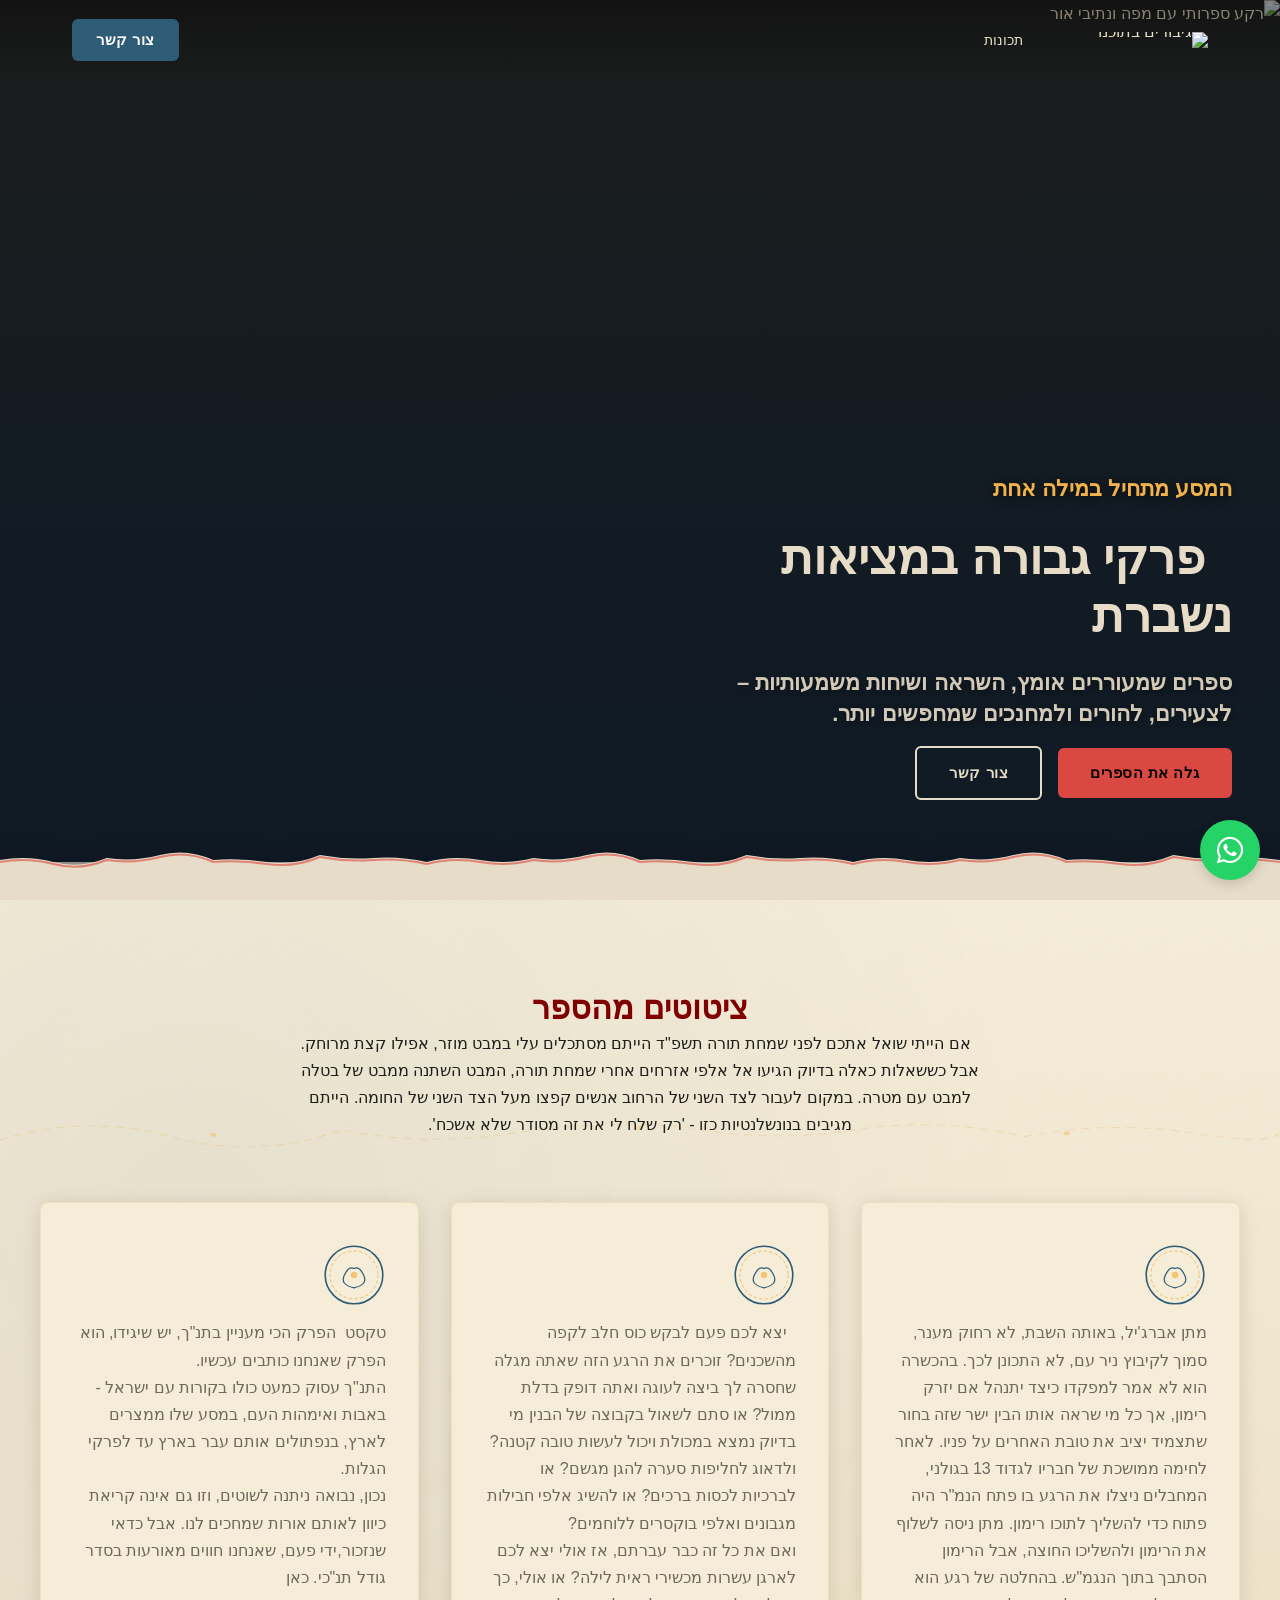
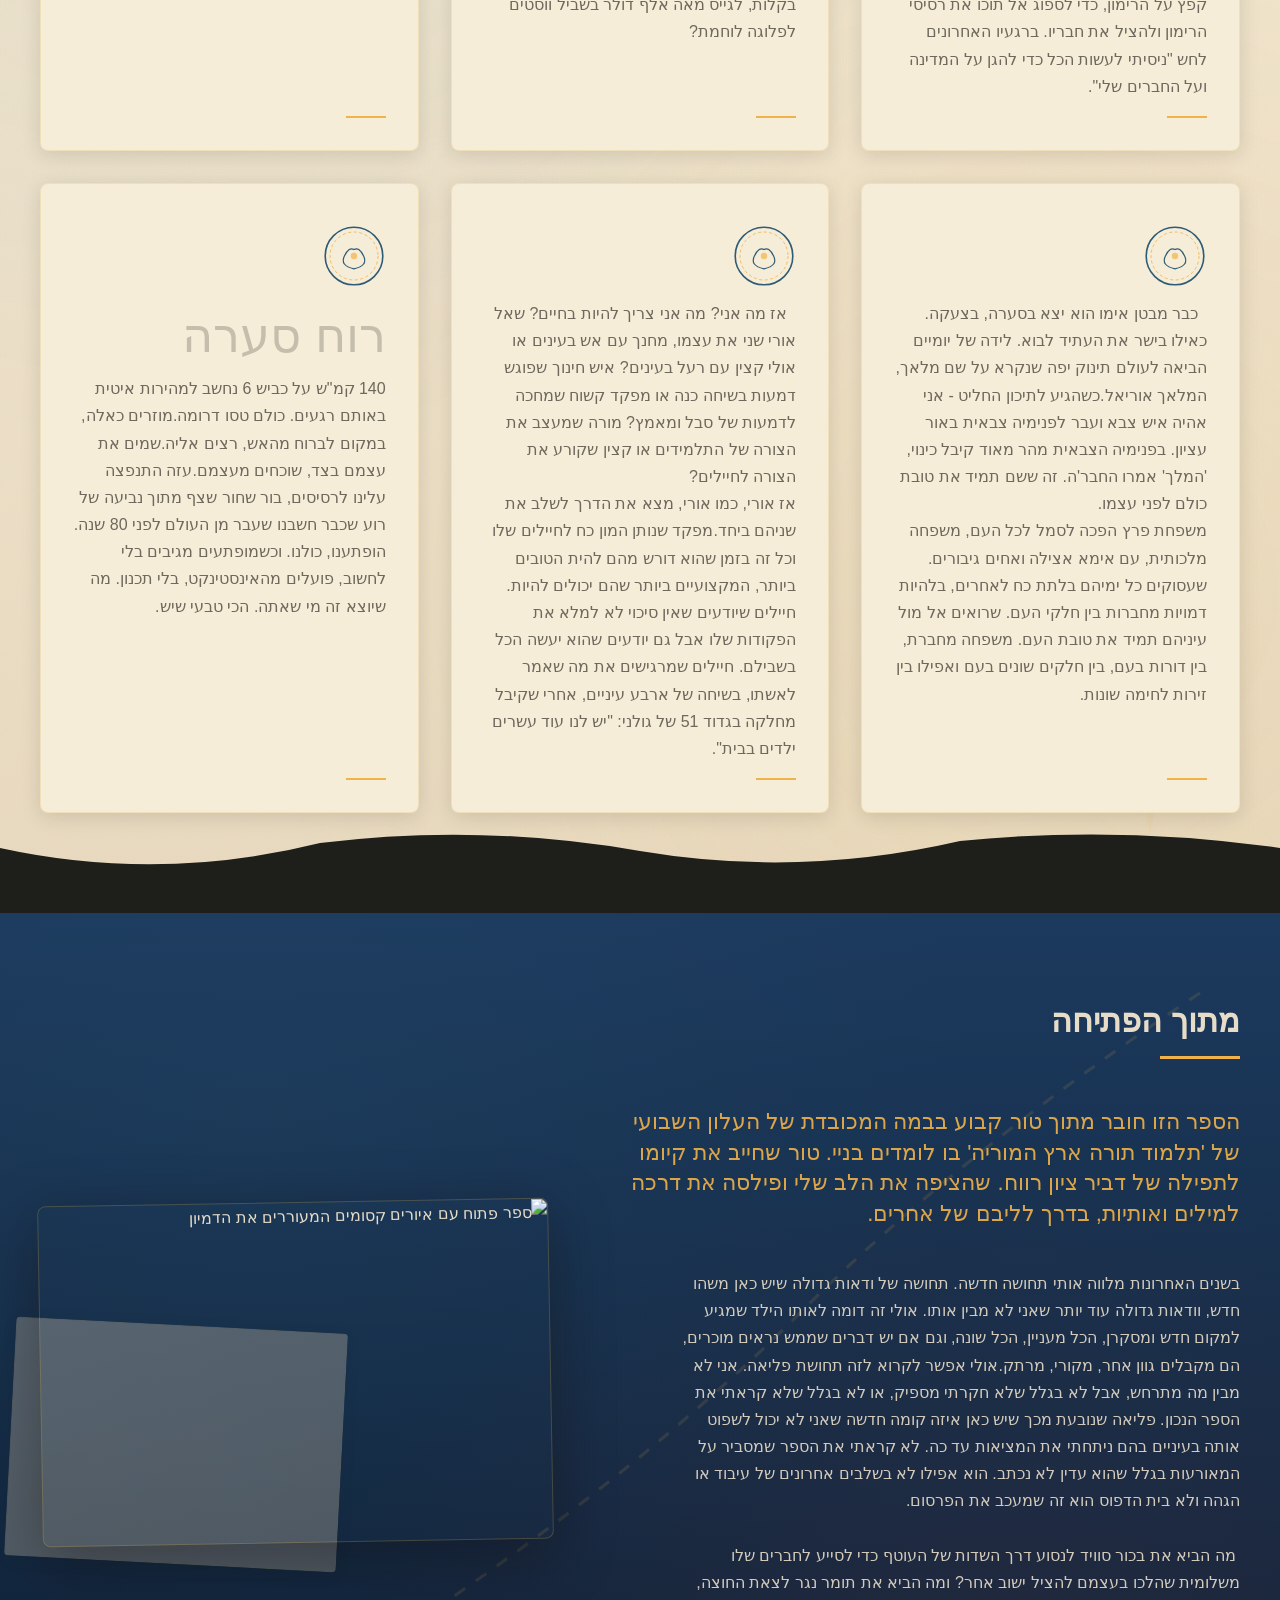
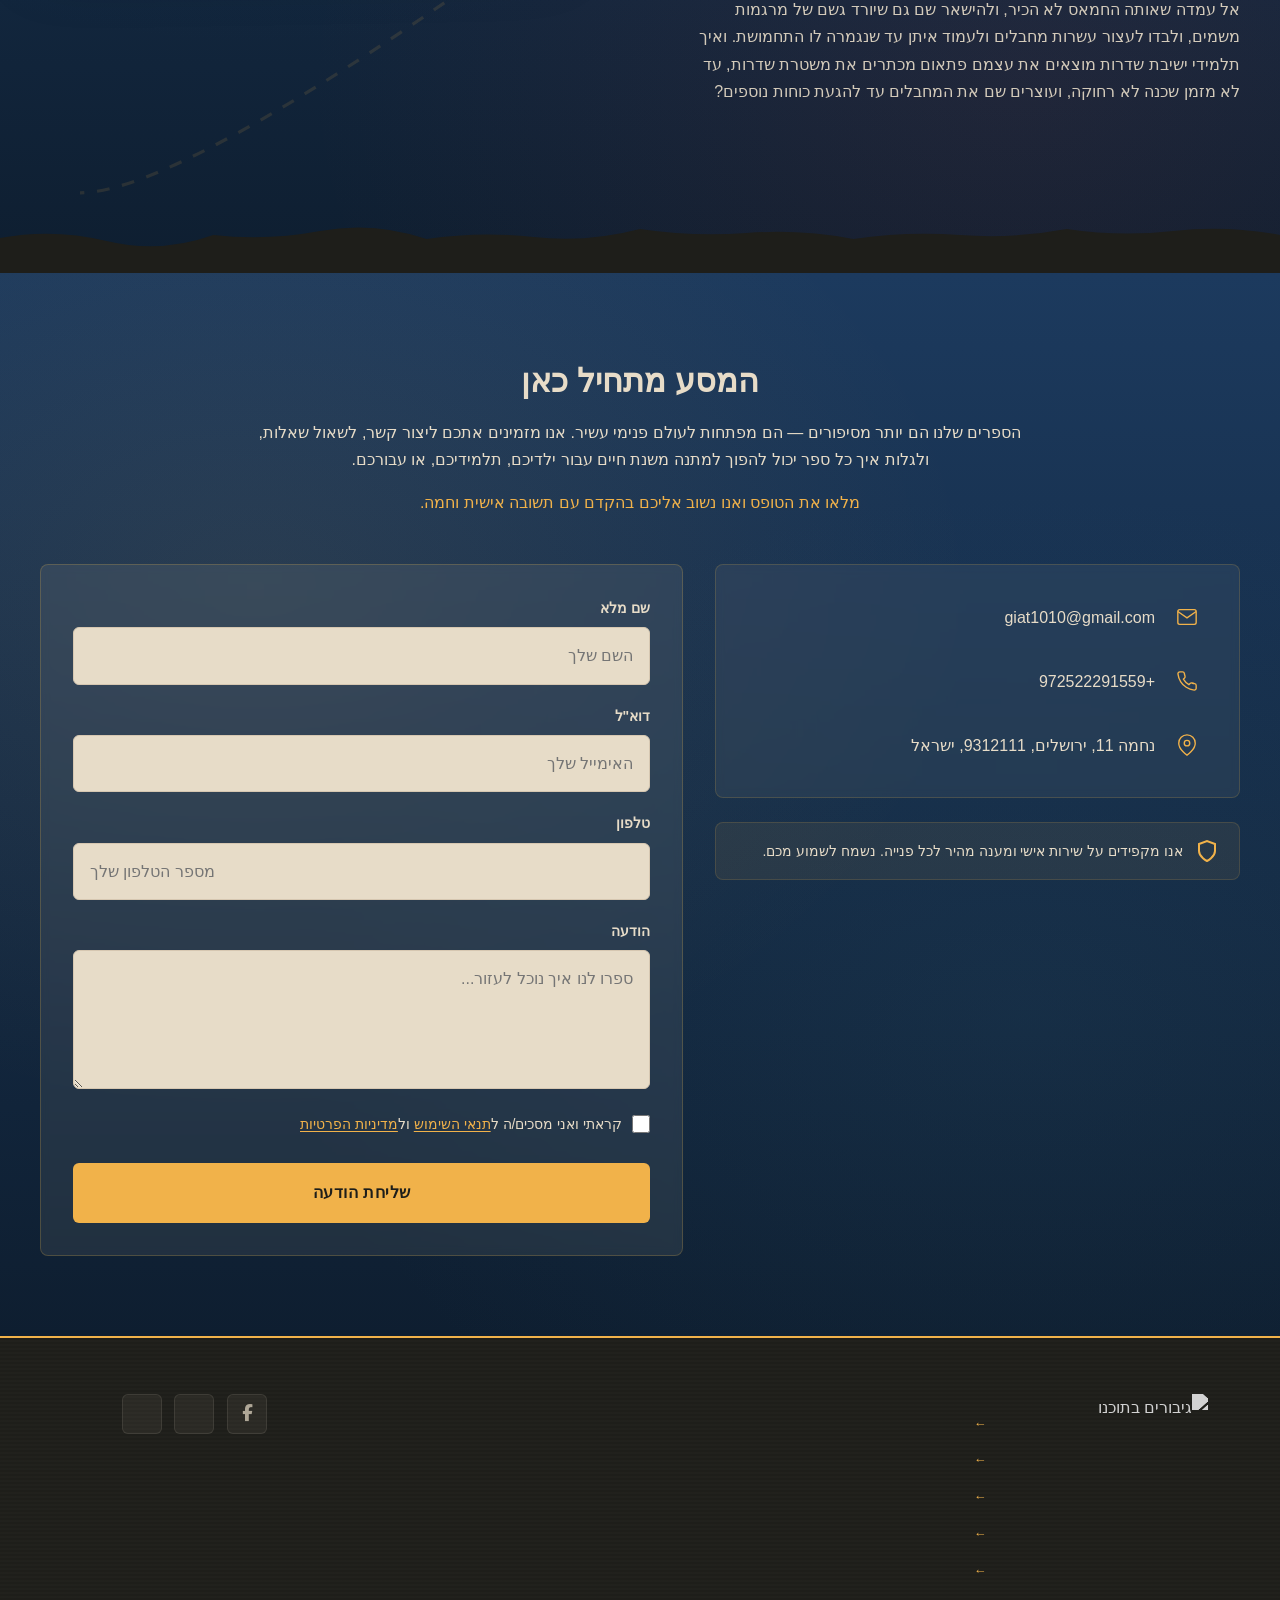
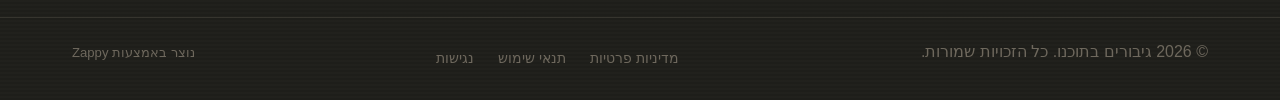
==== commit 70edbe2d: "Background sync: Progressive GitHub Sync" ====
--- a/public/index.html
+++ b/public/index.html
@@ -1 +1 @@
-<!doctype html><html dir="rtl" lang="he"><head><meta charset="UTF-8"><meta content="width=device-width,initial-scale=1" name="viewport"><meta content="index, follow" name="robots"><title>גלה את גיבורי העל שבתוכך — גיבורים בתוכנו</title><meta content="ספרים מעוררי השראה שמשנים חיים. הוצאה לאור עצמאית בקינדל שמביאה סיפורי גבורה יומיומית לכל בית. כנסו עכשיו וגלו את הגיבור שבכם במחיר השקה מיוחד." name="description"><meta content="kindle direct publishing, kindle book publishing, הוצאה לאור בקינדל, ספרי השראה, גיבורים בתוכנו" name="keywords"><link href="/assets/favicon.ico" rel="icon" type="image/x-icon"><link href="/assets/favicon-16x16.png" rel="icon" type="image/png" sizes="16x16"><link href="/assets/favicon-32x32.png" rel="icon" type="image/png" sizes="32x32"><link href="/assets/favicon-48x48.png" rel="icon" type="image/png" sizes="48x48"><link href="/assets/favicon-192x192.png" rel="icon" type="image/png" sizes="192x192"><link href="/assets/favicon-512x512.png" rel="icon" type="image/png" sizes="512x512"><link href="/assets/apple-touch-icon.png" rel="apple-touch-icon"><script>!function(){"use strict";var t="b66ccec0-6210-4444-8ba0-320ddfac6a34",e="https://api.zappy5.com/api/analytics/track",a=18e5,n=2592e6,o=!0,i=!0,r=!0;var s=function(){var e="zappy_visitor_"+t,a=null;try{if(a=localStorage.getItem(e)){var o=JSON.parse(a),i=Date.now();if(i-o.created<n)return o.lastSeen=i,localStorage.setItem(e,JSON.stringify(o)),o.id}}catch(t){console.warn("Zappy Analytics: LocalStorage not available")}var r="zv_"+Date.now()+"_"+Math.random().toString(36).substr(2,9);try{localStorage.setItem(e,JSON.stringify({id:r,created:Date.now(),lastSeen:Date.now()}))}catch(t){}return r}(),c=function(){var e="zappy_session_"+t,n=null;try{if(n=sessionStorage.getItem(e)){var o=JSON.parse(n),i=Date.now();if(i-o.timestamp<a)return o.timestamp=i,sessionStorage.setItem(e,JSON.stringify(o)),o.id}}catch(t){console.warn("Zappy Analytics: SessionStorage not available")}var r="zs_"+Date.now()+"_"+Math.random().toString(36).substr(2,9);try{sessionStorage.setItem(e,JSON.stringify({id:r,timestamp:Date.now()}))}catch(t){}return r}();function l(a,n){n=n||{};var o={website_id:t,event_type:a,page_path:window.location.pathname,referrer:document.referrer||"direct",visitor_id:s,session_id:c,metadata:n};if(navigator.sendBeacon){var i=new Blob([JSON.stringify(o)],{type:"application/json"});navigator.sendBeacon(e,i)}else fetch(e,{method:"POST",headers:{"Content-Type":"application/json"},body:JSON.stringify(o),keepalive:!0}).catch(function(t){console.warn("Zappy Analytics: Failed to track event",t)})}o&&l("pageview",{title:document.title,url:window.location.href}),i&&document.addEventListener("click",function(t){var e=t.target;if("BUTTON"===e.tagName||e.closest("button")){var a="BUTTON"===e.tagName?e:e.closest("button");l("click",{element:"button",text:a.textContent.trim().substring(0,100),id:a.id||null,class:a.className||null})}else if("A"===e.tagName||e.closest("a")){var n="A"===e.tagName?e:e.closest("a");l("navigation",{element:"link",text:n.textContent.trim().substring(0,100),href:n.href,external:n.hostname!==window.location.hostname})}},!0),r&&document.addEventListener("submit",function(t){var e=t.target;l("form_submit",{form_id:e.id||null,form_name:e.name||null,form_action:e.action||null,form_method:e.method||"GET"})},!0);var d=Date.now();window.addEventListener("beforeunload",function(){l("page_unload",{time_on_page:Math.floor((Date.now()-d)/1e3),page_path:window.location.pathname})}),window.zappyAnalytics={track:l,getVisitorId:function(){return s},getSessionId:function(){return c}}}()</script><meta content="גלה את גיבורי העל שבתוכך — גיבורים בתוכנו" property="og:title"><meta content="ספרים מעוררי השראה שמשנים חיים. הוצאה לאור עצמאית בקינדל שמביאה סיפורי גבורה יומיומית לכל בית. כנסו עכשיו וגלו את הגיבור שבכם במחיר השקה מיוחד." property="og:description"><meta content="summary_large_image" name="twitter:card"><meta content="גלה את גיבורי העל שבתוכך — גיבורים בתוכנו" name="twitter:title"><meta content="ספרים מעוררי השראה שמשנים חיים. הוצאה לאור עצמאית בקינדל שמביאה סיפורי גבורה יומיומית לכל בית. כנסו עכשיו וגלו את הגיבור שבכם במחיר השקה מיוחד." name="twitter:description"><meta content="website" property="og:type"><meta content="he_IL" property="og:locale"><link href="https://cdnjs.cloudflare.com/ajax/libs/font-awesome/6.4.0/css/all.min.css" rel="stylesheet"><style>.skip-link{position:absolute;top:0;left:0;transform:translateY(-200%);padding:12px 18px;background:var(--bg-dark,#1a1a1a);color:var(--text-light,#fff);font-weight:600;border-radius:0 0 8px 0;z-index:10000}.skip-link:focus{transform:none;outline:2px solid var(--ring,#fff);outline-offset:2px}:focus-visible{outline:2px solid var(--ring,currentColor);outline-offset:3px}</style><link href="/assets/favicon.ico" rel="icon" type="image/x-icon"><link href="/assets/favicon-16x16.png" rel="icon" type="image/png" sizes="16x16"><link href="/assets/favicon-32x32.png" rel="icon" type="image/png" sizes="32x32"><link href="/assets/favicon-48x48.png" rel="icon" type="image/png" sizes="48x48"><link href="/assets/favicon-192x192.png" rel="icon" type="image/png" sizes="192x192"><link href="/assets/favicon-512x512.png" rel="icon" type="image/png" sizes="512x512"><link href="/assets/apple-touch-icon.png" rel="apple-touch-icon"><link href="https://cdn.jsdelivr.net/npm/vanilla-cookieconsent@3/dist/cookieconsent.css" rel="stylesheet"><script src="https://cdn.jsdelivr.net/npm/vanilla-cookieconsent@3/dist/cookieconsent.umd.js"></script><script src="https://cdn.jsdelivr.net/gh/mickidum/acc_toolbar/acctoolbar/acctoolbar.min.js"></script><link href="/styles.css" rel="stylesheet"><script>window.ZAPPY_WEBSITE_ID="b66ccec0-6210-4444-8ba0-320ddfac6a34",window.ZAPPY_API_BASE="https://api.zappy5.com"</script><style id="zappy-dropdown-submenu-styles">#navMenu li:has(.sub-menu),.nav-menu li:has(.sub-menu),.navbar li:has(.sub-menu),nav li:has(.sub-menu){position:relative}#navMenu .sub-menu,.nav-menu .sub-menu,.navbar .sub-menu,nav .sub-menu{display:block!important;position:absolute!important;top:100%;left:0;min-width:220px;background:#fff;border-radius:8px;box-shadow:0 8px 25px rgba(0,0,0,.15);padding:8px 0;opacity:0;visibility:hidden;transform:translateY(10px);transition:all .3s ease;z-index:1000;list-style:none;pointer-events:none}#navMenu li:hover>.sub-menu,.nav-menu li:hover>.sub-menu,.navbar li:hover>.sub-menu,nav li:hover>.sub-menu{opacity:1!important;visibility:visible!important;transform:translateY(0)!important;pointer-events:auto!important}.sub-menu li{list-style:none;margin:0;padding:0}.sub-menu a{display:block!important;padding:10px 16px!important;color:var(--text-dark,#333)!important;font-weight:500;text-decoration:none;white-space:nowrap;transition:background-color .2s}.sub-menu .zappy-nav-child>a{padding-left:28px!important;font-size:.9em!important;opacity:.85!important}[dir=rtl] .sub-menu .zappy-nav-child>a,html[lang=ar] .sub-menu .zappy-nav-child>a,html[lang=he] .sub-menu .zappy-nav-child>a{padding-left:10px!important;padding-right:28px!important}.sub-menu .zappy-nav-parent>a{font-weight:600!important}.sub-menu a:hover{background-color:#f5f5f5}[dir=rtl] .nav-menu .sub-menu,[dir=rtl] .navbar .sub-menu,[dir=rtl] nav .sub-menu,html[lang=ar] .nav-menu .sub-menu,html[lang=ar] .navbar .sub-menu,html[lang=ar] nav .sub-menu,html[lang=he] .nav-menu .sub-menu,html[lang=he] .navbar .sub-menu,html[lang=he] nav .sub-menu{left:auto!important;right:0!important}.sub-menu:empty,.sub-menu:not(:has(li)):not(:has(> a)),.sub-menu:not(:has(li:not(.zappy-hidden-menu-item))):not(:has(> a)){display:none!important;opacity:0!important;visibility:hidden!important;pointer-events:none!important}li:has(.menu-group-title):hover>.sub-menu{opacity:1!important;visibility:visible!important;transform:translateY(0)!important;pointer-events:auto!important}#navMenu>li>.menu-group-title,.nav-menu>li>.menu-group-title{display:inline-block;padding:.5rem 1rem;cursor:default;user-select:none}@media (max-width:768px){#navMenu .sub-menu,.nav-menu .sub-menu,.navbar .sub-menu,nav .sub-menu{position:static!important;transform:none!important;box-shadow:none!important;background:0 0!important;max-height:0;overflow:hidden;opacity:0;visibility:hidden;transition:max-height .3s ease,opacity .3s ease;padding:0!important;border-radius:0!important}#navMenu .sub-menu.mobile-expanded,.nav-menu .sub-menu.mobile-expanded,.navbar .sub-menu.mobile-expanded{max-height:none!important;overflow-y:visible!important;opacity:1!important;visibility:visible!important;padding:8px 0 8px 16px!important}[dir=rtl] .sub-menu.mobile-expanded,html[lang=he] .sub-menu.mobile-expanded{padding:8px 16px 8px 0!important}#navMenu li:hover>.sub-menu,.nav-menu li:hover>.sub-menu,.navbar li:hover>.sub-menu,nav li:hover>.sub-menu{opacity:0;visibility:hidden;pointer-events:none}#navMenu li>.sub-menu.mobile-expanded,.nav-menu li>.sub-menu.mobile-expanded,.navbar li>.sub-menu.mobile-expanded,nav li>.sub-menu.mobile-expanded{opacity:1!important;visibility:visible!important;pointer-events:auto!important}#navMenu li:has(.sub-menu),.nav-menu li:has(.sub-menu),.navbar li:has(.sub-menu),nav li:has(.sub-menu){display:flex!important;flex-wrap:wrap!important;align-items:center!important;position:relative!important;min-height:44px!important}#navMenu li:has(.sub-menu)>a,.nav-menu li:has(.sub-menu)>a,.navbar li:has(.sub-menu)>a,nav li:has(.sub-menu)>a{flex:1!important;min-width:0!important}#navMenu li:has(.sub-menu)>.menu-group-title,.nav-menu li:has(.sub-menu)>.menu-group-title,.navbar li:has(.sub-menu)>.menu-group-title,nav li:has(.sub-menu)>.menu-group-title{flex:1!important;min-width:0!important;padding:0!important;line-height:inherit!important}#navMenu li:has(.sub-menu)>.sub-menu,.nav-menu li:has(.sub-menu)>.sub-menu,.navbar li:has(.sub-menu)>.sub-menu,nav li:has(.sub-menu)>.sub-menu{flex-basis:100%!important;width:100%!important}#navMenu li:has(.sub-menu)>a [class*=arrow],#navMenu li:has(.sub-menu)>a [class*=chevron],.nav-menu li:has(.sub-menu)>a .fa-angle-down,.nav-menu li:has(.sub-menu)>a .fa-chevron-down,.nav-menu li:has(.sub-menu)>a [class*=arrow],.nav-menu li:has(.sub-menu)>a [class*=chevron],nav li:has(.sub-menu)>a [class*=arrow],nav li:has(.sub-menu)>a [class*=chevron]{display:none!important;visibility:hidden!important}.mobile-submenu-toggle{display:flex!important;align-items:center!important;justify-content:center!important;width:44px!important;height:auto!important;background:0 0!important;border:none!important;cursor:pointer!important;color:var(--text-light)!important;position:static!important;flex-shrink:0!important;align-self:stretch!important;z-index:2!important;padding:0!important;margin:0!important}.mobile-submenu-toggle::after{content:''!important;width:0!important;height:0!important;border-left:6px solid transparent!important;border-right:6px solid transparent!important;border-top:7px solid currentColor!important;transition:transform .3s ease!important}.mobile-submenu-toggle.expanded::after{transform:rotate(180deg)!important}.sub-menu a{padding:10px 0!important;display:block!important;color:var(--text-light)!important;white-space:normal!important}.sub-menu .zappy-nav-child>a{padding-left:28px!important;font-size:.9em!important;opacity:.85!important}[dir=rtl] .sub-menu .zappy-nav-child>a,html[lang=ar] .sub-menu .zappy-nav-child>a,html[lang=he] .sub-menu .zappy-nav-child>a{padding-left:0!important;padding-right:28px!important}.sub-menu .zappy-nav-parent>a{font-weight:600!important}#navMenu.active,.nav-menu.active{max-width:100vw!important;overflow-x:hidden!important;box-sizing:border-box!important}.navbar .sub-menu li a,.zappy-products-dropdown .sub-menu a,nav.navbar .sub-menu li a{color:var(--text-light)!important}}@media (min-width:769px){.mobile-submenu-toggle{display:none!important}}</style><style id="zappy-widget-visibility">html[dir=rtl] .whatsapp-float{right:20px!important;left:auto!important}html:not([dir]) .whatsapp-float,html[dir=ltr] .whatsapp-float{left:20px!important;right:auto!important}html[dir=rtl] #mic-access-tool-general-button,html[dir=rtl] #mic-init-access-tool #mic-access-tool-general-button,html[dir=rtl] #mic-init-access-tool .mic-access-tool-general-button,html[dir=rtl] ._access-icon,html[dir=rtl] .mic-access-tool-general-button{left:20px!important;right:auto!important}html:not([dir]) #mic-access-tool-general-button,html:not([dir]) #mic-init-access-tool #mic-access-tool-general-button,html:not([dir]) #mic-init-access-tool .mic-access-tool-general-button,html:not([dir]) ._access-icon,html:not([dir]) .mic-access-tool-general-button,html[dir=ltr] #mic-access-tool-general-button,html[dir=ltr] #mic-init-access-tool #mic-access-tool-general-button,html[dir=ltr] #mic-init-access-tool .mic-access-tool-general-button,html[dir=ltr] ._access-icon,html[dir=ltr] .mic-access-tool-general-button{right:20px!important;left:auto!important}@media (max-width:768px){.whatsapp-float{display:flex!important}}@media (min-width:769px){.whatsapp-float{display:flex!important}}@media (max-width:768px){#mic-access-tool-general-button,#mic-init-access-tool #mic-access-tool-general-button,#mic-init-access-tool .mic-access-tool-general-button,._access-icon,.mic-access-tool-general-button{display:flex!important;visibility:visible!important;opacity:1!important;pointer-events:auto!important}#mic-access-tool-box.opened-mic-access-tool,#mic-init-access-tool #mic-access-tool-box.opened-mic-access-tool,.mic-access-tool-box.opened-mic-access-tool{visibility:visible!important;opacity:1!important;pointer-events:auto!important}}@media (min-width:769px){#mic-access-tool-general-button,#mic-init-access-tool #mic-access-tool-general-button,#mic-init-access-tool .mic-access-tool-general-button,._access-icon,.mic-access-tool-general-button{display:flex!important;visibility:visible!important;opacity:1!important;pointer-events:auto!important}#mic-access-tool-box.opened-mic-access-tool,#mic-init-access-tool #mic-access-tool-box.opened-mic-access-tool,.mic-access-tool-box.opened-mic-access-tool{visibility:visible!important;opacity:1!important;pointer-events:auto!important}}</style></head><body><a href="#main" class="skip-link">דלג לתוכן הראשי</a><nav class="navbar" dir="rtl"><button class="mobile-toggle" aria-label="Menu" id="mobileToggle"><svg viewBox="0 0 24 24" class="hamburger-icon" fill="none" height="24" width="24"><path d="M3 12h18M3 6h18M3 18h18" stroke="currentColor" stroke-width="2" stroke-linecap="round"></path></svg> <svg viewBox="0 0 24 24" class="close-icon" fill="none" height="24" width="24" style="display:none"><path d="M18 6L6 18M6 6l12 12" stroke="currentColor" stroke-width="2" stroke-linecap="round"></path></svg></button> <button class="phone-header-btn" aria-label="Call" data-phone="+972522291559"><svg viewBox="0 0 24 24" fill="currentColor" height="20" width="20"><path d="M22 16.92v3a2 2 0 0 1-2.18 2 19.79 19.79 0 0 1-8.63-3.07 19.5 19.5 0 0 1-6-6 19.79 19.79 0 0 1-3.07-8.67A2 2 0 0 1 4.11 2h3a2 2 0 0 1 2 1.72 12.84 12.84 0 0 0 .7 2.81 2 2 0 0 1-.45 2.11L8.09 9.91a16 16 0 0 0 6 6l1.27-1.27a2 2 0 0 1 2.11-.45 12.84 12.84 0 0 0 2.81.7A2 2 0 0 1 22 16.92z"></path></svg></button><div class="nav-container"><div class="nav-right-group"><div class="nav-brand"><a href="/" class="logo-link"><img alt="גיבורים בתוכנו" class="logo" src="/assets/site-----image-1.webp"></a></div><ul class="nav-menu" id="navMenu"><li><a href="#features">תכונות</a></li></ul></div><div class="nav-cta-container"><a href="#contact" class="nav-cta-btn">צור קשר</a></div></div></nav><script>window.addEventListener("load",function(){const e=document.querySelector(".navbar, nav, header");if(!e)return void console.log("[Navbar] Navbar element not found");let t=document.getElementById("mobileToggle")||document.querySelector(".mobile-toggle")||document.querySelector(".hamburger")||document.querySelector(".hamburger-menu")||document.querySelector(".menu-toggle")||document.querySelector(".burger-menu")||document.querySelector('[aria-label="Menu"]')||document.querySelector('[aria-label="תפריט"]');const n=document.querySelector(".phone-header-btn"),o=window.getComputedStyle(e);let r=o.backgroundColor;if(console.log("[Navbar] Initial navbar background:",r),"transparent"===r||"rgba(0, 0, 0, 0)"===r||r.startsWith("rgba")&&r.includes(", 0)")){const e=o.backgroundImage;if(e&&"none"!==e)console.log("[Navbar] Navbar has background image/gradient, using dark text"),r="rgb(240, 240, 240)";else{const e=window.getComputedStyle(document.body).backgroundColor;console.log("[Navbar] Navbar transparent, using body background:",e),r=e}}const a=r.match(/\d+/g);if(a&&a.length>=3){const e=(.299*parseInt(a[0])+.587*parseInt(a[1])+.114*parseInt(a[2]))/255;console.log("[Navbar] Mobile button colors preserved from Claude CSS (luminance:",e.toFixed(2)+")");const o=document.createElement("style");o.id="zappy-mobile-nav-fix";document.documentElement.lang;document.documentElement.dir,o.textContent='\n        /* Hide mobile buttons on desktop, show only on mobile */\n        @media (min-width: 769px) {\n          .mobile-toggle,\n          .phone-header-btn {\n            display: none !important;\n          }\n        }\n        \n        /* Show and position mobile buttons correctly on mobile */\n        @media (max-width: 768px) {\n          .navbar,\n          nav.navbar {\n            min-height: 70px !important;\n          }\n\n          .mobile-toggle,\n          .phone-header-btn {\n            position: absolute !important;\n            top: 0 !important;\n            bottom: 0 !important;\n            margin-top: auto !important;\n            margin-bottom: auto !important;\n            transform: none !important;\n            z-index: 1001 !important;\n            display: flex !important;\n            align-items: center !important;\n            justify-content: center !important;\n            width: 36px !important;\n            height: 36px !important;\n            border-radius: 50% !important;\n            border: none !important;\n            cursor: pointer !important;\n            padding: 6px !important;\n            background: none !important;\n            color: var(--nav-text, var(--text-light)) !important;\n            touch-action: manipulation !important;\n            -webkit-tap-highlight-color: transparent !important;\n          }\n\n          html[data-zappy-site-type="ecommerce"] .phone-header-btn,\n          body[data-zappy-site-type="ecommerce"] .phone-header-btn,\n          html[data-zappy-site-type="ecommerce"] header .phone-header-btn,\n          html[data-zappy-site-type="ecommerce"] nav .phone-header-btn {\n            display: none !important;\n            visibility: hidden !important;\n            width: 0 !important;\n            height: 0 !important;\n            min-width: 0 !important;\n            overflow: hidden !important;\n          }\n          \n          /* LTR positioning (default): hamburger LEFT, phone RIGHT */\n          html:not([dir="rtl"]):not([lang="he"]):not([lang="ar"]) .mobile-toggle,\n          html[dir="ltr"] .mobile-toggle {\n            left: 12px !important;\n            right: auto !important;\n          }\n          html:not([dir="rtl"]):not([lang="he"]):not([lang="ar"]) .phone-header-btn,\n          html[dir="ltr"] .phone-header-btn {\n            right: 12px !important;\n            left: auto !important;\n          }\n          \n          /* RTL positioning: hamburger RIGHT, phone LEFT */\n          html[dir="rtl"] .mobile-toggle,\n          html[lang="he"] .mobile-toggle,\n          html[lang="ar"] .mobile-toggle {\n            right: 12px !important;\n            left: auto !important;\n          }\n          html[dir="rtl"] .phone-header-btn,\n          html[lang="he"] .phone-header-btn,\n          html[lang="ar"] .phone-header-btn {\n            left: 12px !important;\n            right: auto !important;\n          }\n          \n          /* CRITICAL: Ensure nav-container has min-height on mobile */\n          /* All children are positioned absolutely/fixed on mobile, so height:auto collapses to 0 */\n          .nav-container {\n            min-height: 70px !important;\n            position: relative !important;\n          }\n          \n          /* Ensure SVG icons are properly sized and inherit color */\n          .mobile-toggle svg,\n          .phone-header-btn svg {\n            width: 24px !important;\n            height: 24px !important;\n            /* Don\'t force display - let JavaScript control hamburger/close toggle */\n          }\n          \n          /* Reset nav-cta-container on mobile - remove desktop box-shadow/padding */\n          /* that creates a visible ghost box when CTA button is hidden */\n          .nav-cta-container {\n            box-shadow: none !important;\n            padding: 0 !important;\n          }\n          \n          /* Hide nav-cta-container entirely on mobile when there\'s no lang-switcher */\n          /* (only the CTA button is inside, and it\'s hidden on mobile) */\n          .nav-cta-container:not(:has(.lang-switcher)) {\n            display: none !important;\n          }\n          \n          /* CRITICAL: Prevent hero image fade gradient from bleeding over headline text */\n          /* The .image-fade-gradient has bottom: -30px (extends below parent) */\n          /* On mobile stacked layout, this overlaps the h1 text below the image */\n          .hero-image-column {\n            overflow: hidden !important;\n          }\n          .image-fade-gradient {\n            bottom: 0 !important;\n          }\n          \n          /* Hide desktop language switcher on mobile - hamburger menu handles it */\n          /* High specificity to override stored CSS */\n          .lang-switcher,\n          .nav-cta-container .lang-switcher,\n          .nav-container .lang-switcher,\n          .navbar .lang-switcher,\n          .navbar .nav-cta-container .lang-switcher {\n            display: none !important;\n          }\n        }\n      ';const r=document.getElementById("zappy-mobile-nav-fix");r&&r.remove(),document.head.appendChild(o),console.log("[Navbar] Critical CSS injected for mobile nav positioning");const i=window.innerWidth<=768;if(t){const e=t.querySelector(".hamburger-icon"),n=t.querySelector(".close-icon");e&&(e.style.setProperty("width","24px","important"),e.style.setProperty("height","24px","important"),e.style.setProperty("display","block","important")),n&&(n.style.setProperty("width","24px","important"),n.style.setProperty("height","24px","important"),n.style.setProperty("display","none","important")),i?(t.style.setProperty("position","absolute","important"),t.style.setProperty("top","0","important"),t.style.setProperty("bottom","0","important"),t.style.setProperty("margin-top","auto","important"),t.style.setProperty("margin-bottom","auto","important"),t.style.setProperty("transform","none","important"),t.style.setProperty("z-index","1001","important"),t.style.removeProperty("left"),t.style.removeProperty("right"),console.log("[Navbar] Mobile toggle positioning applied (mobile viewport)")):(t.style.removeProperty("position"),t.style.removeProperty("top"),t.style.removeProperty("transform"),t.style.removeProperty("z-index"),t.style.removeProperty("left"),t.style.removeProperty("right"),console.log("[Navbar] Desktop viewport - cleared mobile toggle inline positioning"))}if(n){const e=n.querySelector("svg");e&&(e.style.width="24px",e.style.height="24px",e.setAttribute("width","24"),e.setAttribute("height","24")),i?(n.style.setProperty("position","absolute","important"),n.style.setProperty("top","0","important"),n.style.setProperty("bottom","0","important"),n.style.setProperty("margin-top","auto","important"),n.style.setProperty("margin-bottom","auto","important"),n.style.setProperty("transform","none","important"),n.style.setProperty("z-index","1001","important"),n.style.removeProperty("left"),n.style.removeProperty("right"),console.log("[Navbar] Phone button positioning applied (mobile viewport)")):(n.style.removeProperty("position"),n.style.removeProperty("top"),n.style.removeProperty("transform"),n.style.removeProperty("z-index"),n.style.removeProperty("left"),n.style.removeProperty("right"),console.log("[Navbar] Desktop viewport - cleared phone button inline positioning"))}}else console.log("[Navbar] Could not parse background color:",r);t=document.getElementById("mobileToggle")||document.querySelector(".mobile-toggle")||document.querySelector(".hamburger")||document.querySelector(".hamburger-menu")||document.querySelector(".menu-toggle")||document.querySelector(".burger-menu")||document.querySelector('[aria-label="Menu"]')||document.querySelector('[aria-label="תפריט"]');const i=document.getElementById("navMenu")||document.querySelector(".nav-menu")||document.querySelector(".nav-links")||document.querySelector("nav ul:not(.submenu)");if(!t||!i)return void console.log("[Navbar] Mobile toggle or menu not found:",{toggle:!!t,menu:!!i});i.id||(i.id="navMenu"),console.log("[Navbar] Initializing mobile menu...");const l=t.cloneNode(!0);t.parentNode.replaceChild(l,t);var s=0;function p(e){var t=Date.now();t-s<300||(s=t,function(e){e.preventDefault(),e.stopPropagation();const t=l.querySelector(".hamburger-icon"),n=l.querySelector(".close-icon");i.classList.contains("active")?(i.classList.remove("active"),t&&t.style.setProperty("display","block","important"),n&&n.style.setProperty("display","none","important"),document.body.style.overflow="",console.log("[Navbar] Menu closed")):(i.classList.add("active"),t&&t.style.setProperty("display","none","important"),n&&n.style.setProperty("display","block","important"),document.body.style.overflow="hidden",console.log("[Navbar] Menu opened"))}(e))}l.addEventListener("click",p),l.addEventListener("touchend",p),i.querySelectorAll("a").forEach(function(e){e.addEventListener("click",function(){if("#"===this.getAttribute("href"))return;const e=l.querySelector(".hamburger-icon"),t=l.querySelector(".close-icon");i.classList.remove("active"),e&&e.style.setProperty("display","block","important"),t&&t.style.setProperty("display","none","important"),document.body.style.overflow="",console.log("[Navbar] Menu closed (link clicked)")})});var m=i.querySelectorAll(".dropdown-toggle");m.forEach(function(e){e.addEventListener("click",function(e){e.preventDefault(),e.stopPropagation();var t=this.closest(".nav-dropdown");t&&(t.parentNode.querySelectorAll(".nav-dropdown.open").forEach(function(e){e!==t&&e.classList.remove("open")}),t.classList.toggle("open"),console.log("[Navbar] Dropdown toggled:",t.classList.contains("open")?"open":"closed"))})}),document.addEventListener("click",function(e){e.target.closest(".nav-dropdown")||document.querySelectorAll(".nav-dropdown.open").forEach(function(e){e.classList.remove("open")})}),console.log("[Navbar] Dropdown handlers initialized for "+m.length+" dropdowns"),n&&n.addEventListener("click",function(){const e=document.querySelectorAll('a[href^="tel:"]'),t=e.length>0?e[0].getAttribute("href").replace("tel:",""):"+972522291559";window.location.href="tel:"+t,console.log("[Navbar] Phone button clicked")}),console.log("[Navbar] Mobile menu initialized successfully")})</script><main id="main"><section class="index-hero-section" data-band-index="0" data-layout-spec="בית-hero" id="hero" data-hero-type="fullscreen-scrim"><div class="hero-bg-layer" aria-hidden="true"><img alt="רקע ספרותי עם מפה ונתיבי אור" class="hero-bg-img" src="/assets/site-index-hero-image-1.webp" data-element-id="img-1781015473075-3slcj1a6w" data-element-type="image" data-context="An evocative reading-world scene: an open book on textured paper surfaces blending into a hand-drawn map-like landscape, with warm light and subtle route markings, dark cinematic overlay, parchment texture, and faint constellation-route marks embedded into the background image itself." data-placeholder="index-hero-image-1" height="600" loading="eager" width="1200" data-hero-background="true" data-hero-bg="true" fetchpriority="high"></div><div class="hero-scrim" aria-hidden="true"></div><div class="hero-content"><h3 class="hero-cue">המסע מתחיל במילה אחת</h3><h1 class="hero-title">&nbsp; פרקי גבורה במציאות נשברת&nbsp;&nbsp;</h1><h3 class="hero-subtitle">ספרים שמעוררים אומץ, השראה ושיחות משמעותיות – לצעירים, להורים ולמחנכים שמחפשים יותר.</h3><div class="hero-cta-group"><a href="#books" class="btn btn-primary" data-element-id="btn-1781015473066-f8ieb8i0w" data-element-type="button" data-native-element="true" style="color:rgb(0, 0, 0) !important;outline:none">גלה את הספרים</a> <a href="#contact" class="btn btn-secondary" data-element-id="btn-1781015473066-ebumq81hi" data-element-type="button" data-native-element="true">צור קשר</a></div></div><div class="hero-divider-wrapper"><svg viewBox="0 0 1200 80" xmlns="http://www.w3.org/2000/svg" preserveAspectRatio="none" aria-hidden="true" data-no-icon-edit="true"><path d="M0,80 L0,40 Q25,35 50,42 T100,38 Q125,42 150,35 T200,40 Q225,38 250,42 T300,35 Q325,40 350,38 T400,42 Q425,35 450,40 T500,38 Q525,42 550,35 T600,40 Q625,38 650,42 T700,35 Q725,40 750,38 T800,42 Q825,35 850,40 T900,38 Q925,42 950,35 T1000,40 Q1025,38 1050,42 T1100,35 Q1125,40 1150,38 T1200,40 L1200,80 Z" fill="var(--bg-light)"></path><path d="M0,42 Q25,37 50,44 T100,40 Q125,44 150,37 T200,42 Q225,40 250,44 T300,37 Q325,42 350,40 T400,44 Q425,37 450,42 T500,40 Q525,44 550,37 T600,42 Q625,40 650,44 T700,37 Q725,42 750,40 T800,44 Q825,37 850,42 T900,40 Q925,44 950,37 T1000,42 Q1025,40 1050,44 T1100,37 Q1125,42 1150,40 T1200,42" fill="var(--bg-light)" stroke="var(--secondary)" stroke-width="2" opacity="0.6"></path></svg></div></section><section class="index-features-section" data-band-index="1" data-layout-spec="בית-features" id="features" style="min-height:1308.14px !important"><div class="section-parchment-overlay" aria-hidden="true"></div><div class="compass-watermark" aria-hidden="true" data-no-icon-edit="true"><svg viewBox="0 0 200 200" xmlns="http://www.w3.org/2000/svg"><circle cx="100" cy="100" r="85" fill="none" stroke="var(--accent)" stroke-width="1.5" opacity="0.4"></circle><circle cx="100" cy="100" r="70" fill="none" stroke="var(--accent)" stroke-width="0.75" opacity="0.3"></circle><circle cx="100" cy="100" r="55" fill="none" stroke="var(--accent)" stroke-width="0.5" opacity="0.2"></circle><line opacity="0.5" stroke="var(--accent)" stroke-width="1.5" x1="100" x2="100" y1="15" y2="185"></line><line opacity="0.5" stroke="var(--accent)" stroke-width="1.5" x1="15" x2="185" y1="100" y2="100"></line><line opacity="0.25" stroke="var(--accent)" stroke-width="0.75" x1="40" x2="160" y1="40" y2="160"></line><line opacity="0.25" stroke="var(--accent)" stroke-width="0.75" x1="160" x2="40" y1="40" y2="160"></line><polygon fill="var(--accent)" opacity="0.6" points="100,20 95,45 105,45"></polygon><polygon fill="var(--accent)" opacity="0.6" points="100,180 95,155 105,155"></polygon><polygon fill="var(--accent)" opacity="0.6" points="20,100 45,95 45,105"></polygon><polygon fill="var(--accent)" opacity="0.6" points="180,100 155,95 155,105"></polygon><circle cx="100" cy="100" r="6" fill="var(--accent)" opacity="0.5"></circle></svg></div><div class="map-path-line" aria-hidden="true" data-no-icon-edit="true"><svg viewBox="0 0 1200 120" xmlns="http://www.w3.org/2000/svg" preserveAspectRatio="none"><path d="M0,60 Q80,20 160,55 T320,45 Q400,70 480,50 T640,40 Q720,65 800,45 T960,55 Q1040,30 1120,50 T1200,45" fill="none" stroke="var(--accent)" stroke-width="1.5" opacity="0.35" stroke-dasharray="8 6"></path><circle cx="200" cy="52" r="3" fill="var(--accent)" opacity="0.5"></circle><circle cx="600" cy="42" r="3" fill="var(--accent)" opacity="0.5"></circle><circle cx="1000" cy="50" r="3" fill="var(--accent)" opacity="0.5"></circle></svg></div><div class="index-features-container"><div class="features-intro"><h2 class="features-heading"><span style="color:#1e1e1a !important"><span style="color:#e6e68a !important"><span style="color:#b3b336 !important"><span style="color:#800000 !important">ציטוטים מהספר<br></span></span></span></span><p><span style="font-weight:normal">&nbsp; אם הייתי שואל אתכם לפני שמחת תורה תשפ"ד הייתם מסתכלים עלי במבט מוזר, אפילו קצת מרוחק. אבל כששאלות כאלה בדיוק הגיעו אל אלפי אזרחים אחרי שמחת תורה, המבט השתנה ממבט של בטלה למבט עם מטרה. במקום לעבור לצד השני של הרחוב אנשים קפצו מעל הצד השני של החומה. הייתם מגיבים בנונשלנטיות כזו - 'רק שלח לי את זה מסודר שלא אשכח'.</span></p></h2></div><div class="features-grid zappy-preserve-css-grid" data-original-gap="32px" data-original-item-width="379" data-zappy-auto-grid="true" data-zappy-explicit-columns="true" data-zappy-grid-centered="true" id="zappy-auto-grid-1781015473193-if6jhy" style="display:grid;--zappy-grid-cols:repeat(3, minmax(0, 1fr));align-items:stretch !important;grid-template-columns:repeat(3, minmax(0, 1fr))"><article class="feature-card" data-grid-item-index="0" style="background-color:rgb(245, 237, 216) !important;padding:40px 32px 32px !important;box-sizing:border-box;grid-area:auto !important"><div class="card-seal" aria-hidden="true" data-element-id="icon-1781015857064-k9m8y83ha-add-1781016003182-1lsq93-add-1781016116188-2uym4k-add-1781016124533-3d15qu-add-1781016210436-v71w0s-add-1781016227407-91363y" data-element-type="icon" data-icon-type="svg"><svg viewBox="0 0 80 80" xmlns="http://www.w3.org/2000/svg"><circle cx="40" cy="40" r="36" fill="none" stroke="var(--primary)" stroke-width="2"></circle><circle cx="40" cy="40" r="30" fill="none" stroke="var(--accent)" stroke-width="1" stroke-dasharray="4 3"></circle><path d="M28,40 Q34,28 40,32 Q46,28 52,40 Q58,52 40,56 Q22,52 28,40Z" fill="none" stroke="var(--primary)" stroke-width="1.5"></path><circle cx="40" cy="40" r="4" fill="var(--accent)" opacity="0.7"></circle></svg></div><div class="card-number"></div><p class="card-text">מתן אברג'יל, באותה השבת, לא רחוק מענר, סמוך לקיבוץ ניר עם, לא התכונן לכך. בהכשרה הוא לא אמר למפקדו כיצד יתנהל אם יזרק רימון, אך כל מי שראה אותו הבין ישר שזה בחור שתצמיד יציב את טובת האחרים על פניו. לאחר לחימה ממושכת של חבריו לגדוד 13 בגולני, המחבלים ניצלו את הרגע בו פתח הנמ"ר היה פתוח כדי להשליך לתוכו רימון. מתן ניסה לשלוף את הרימון ולהשליכו החוצה, אבל הרימון הסתבך בתוך הנגמ"ש. בהחלטה של רגע הוא קפץ על הרימון, כדי לספוג אל תוכו את רסיסי הרימון ולהציל את חבריו. ברגעיו האחרונים לחש "ניסיתי לעשות הכל כדי להגן על המדינה ועל החברים שלי".</p><div class="card-accent-line"></div></article><article class="feature-card" data-grid-item-index="1" style="background-color:rgb(245, 237, 216) !important;padding:40px 32px 32px !important;box-sizing:border-box;grid-area:auto !important"><div class="card-seal" aria-hidden="true" data-element-id="icon-1781015857064-k9m8y83ha-add-1781016003182-1lsq93-add-1781016116188-2uym4k-add-1781016124533-3d15qu-add-1781016210436-v71w0s" data-element-type="icon" data-icon-type="svg"><svg viewBox="0 0 80 80" xmlns="http://www.w3.org/2000/svg"><circle cx="40" cy="40" r="36" fill="none" stroke="var(--primary)" stroke-width="2"></circle><circle cx="40" cy="40" r="30" fill="none" stroke="var(--accent)" stroke-width="1" stroke-dasharray="4 3"></circle><path d="M28,40 Q34,28 40,32 Q46,28 52,40 Q58,52 40,56 Q22,52 28,40Z" fill="none" stroke="var(--primary)" stroke-width="1.5"></path><circle cx="40" cy="40" r="4" fill="var(--accent)" opacity="0.7"></circle></svg></div><div class="card-number"></div><p class="card-text">&nbsp; יצא לכם פעם לבקש כוס חלב לקפה מהשכנים? זוכרים את הרגע הזה שאתה מגלה שחסרה לך ביצה לעוגה ואתה דופק בדלת ממול? או סתם לשאול בקבוצה של הבנין מי בדיוק נמצא במכולת ויכול לעשות טובה קטנה?<br>ולדאוג לחליפות סערה להגן מגשם? או לברכיות לכסות ברכים? או להשיג אלפי חבילות מגבונים ואלפי בוקסרים ללוחמים?<br>ואם את כל זה כבר עברתם, אז אולי יצא לכם לארגן עשרות מכשירי ראית לילה? או אולי, כך בקלות, לגייס מאה אלף דולר בשביל ווסטים לפלוגה לוחמת?</p><div class="card-accent-line"></div></article><article class="feature-card" data-grid-item-index="2" style="background-color:rgb(245, 237, 216) !important;padding:40px 32px 32px !important;box-sizing:border-box;grid-area:auto !important"><div class="card-seal" aria-hidden="true" data-element-id="icon-1781015857064-k9m8y83ha-add-1781016003182-1lsq93-add-1781016116188-2uym4k-add-1781016124533-3d15qu" data-element-type="icon" data-icon-type="svg"><svg viewBox="0 0 80 80" xmlns="http://www.w3.org/2000/svg"><circle cx="40" cy="40" r="36" fill="none" stroke="var(--primary)" stroke-width="2"></circle><circle cx="40" cy="40" r="30" fill="none" stroke="var(--accent)" stroke-width="1" stroke-dasharray="4 3"></circle><path d="M28,40 Q34,28 40,32 Q46,28 52,40 Q58,52 40,56 Q22,52 28,40Z" fill="none" stroke="var(--primary)" stroke-width="1.5"></path><circle cx="40" cy="40" r="4" fill="var(--accent)" opacity="0.7"></circle></svg></div><div class="card-number"></div><p class="card-text">טקסט&nbsp; הפרק הכי מעניין בתנ"ך, יש שיגידו, הוא הפרק שאנחנו כותבים עכשיו.<br>התנ"ך עסוק כמעט כולו בקורות עם ישראל - באבות ואימהות העם, במסע שלו ממצרים לארץ, בנפתולים אותם עבר בארץ עד לפרקי הגלות.<br>נכון, נבואה ניתנה לשוטים, וזו גם אינה קריאת כיוון לאותם אורות שמחכים לנו. אבל כדאי שנזכור,ידי פעם, שאנחנו חווים מאורעות בסדר גודל תנ"כי. כאן</p><div class="card-accent-line"></div></article><article class="feature-card" data-grid-item-index="3" style="background-color:rgb(245, 237, 216) !important;padding:40px 32px 32px !important;box-sizing:border-box;grid-area:auto !important"><div class="card-seal" aria-hidden="true" data-element-id="icon-1781015857064-k9m8y83ha-add-1781016003182-1lsq93-add-1781016116188-2uym4k" data-element-type="icon" data-icon-type="svg"><svg viewBox="0 0 80 80" xmlns="http://www.w3.org/2000/svg"><circle cx="40" cy="40" r="36" fill="none" stroke="var(--primary)" stroke-width="2"></circle><circle cx="40" cy="40" r="30" fill="none" stroke="var(--accent)" stroke-width="1" stroke-dasharray="4 3"></circle><path d="M28,40 Q34,28 40,32 Q46,28 52,40 Q58,52 40,56 Q22,52 28,40Z" fill="none" stroke="var(--primary)" stroke-width="1.5"></path><circle cx="40" cy="40" r="4" fill="var(--accent)" opacity="0.7"></circle></svg></div><div class="card-number"></div><p class="card-text">&nbsp; כבר מבטן אימו הוא יצא בסערה, בצעקה. כאילו בישר את העתיד לבוא. לידה של יומיים הביאה לעולם תינוק יפה שנקרא על שם מלאך, המלאך אוריאל.כשהגיע לתיכון החליט - אני אהיה איש צבא ועבר לפנימיה צבאית באור עציון. בפנימיה הצבאית מהר מאוד קיבל כינוי, 'המלך' אמרו החבר'ה. זה ששם תמיד את טובת כולם לפני עצמו.<br>משפחת פרץ הפכה לסמל לכל העם, משפחה מלכותית, עם אימא אצילה ואחים גיבורים. שעסוקים כל ימיהם בלתת כח לאחרים, בלהיות דמויות מחברות בין חלקי העם. שרואים אל מול עיניהם תמיד את טובת העם. משפחה מחברת, בין דורות בעם, בין חלקים שונים בעם ואפילו בין זירות לחימה שונות.</p><div class="card-accent-line"></div></article><article class="feature-card" data-grid-item-index="4" style="box-sizing:border-box;background-color:rgb(245, 237, 216) !important;padding:40px 32px 32px !important;grid-area:auto !important;display:flex !important;flex-direction:column !important;justify-content:flex-start !important;align-items:stretch !important;align-self:stretch !important;height:100% !important"><div class="card-seal" aria-hidden="true" data-element-id="icon-1781015857064-k9m8y83ha-add-1781016003182-1lsq93" data-element-type="icon" data-icon-type="svg"><svg viewBox="0 0 80 80" xmlns="http://www.w3.org/2000/svg"><circle cx="40" cy="40" r="36" fill="none" stroke="var(--primary)" stroke-width="2"></circle><circle cx="40" cy="40" r="30" fill="none" stroke="var(--accent)" stroke-width="1" stroke-dasharray="4 3"></circle><path d="M28,40 Q34,28 40,32 Q46,28 52,40 Q58,52 40,56 Q22,52 28,40Z" fill="none" stroke="var(--primary)" stroke-width="1.5"></path><circle cx="40" cy="40" r="4" fill="var(--accent)" opacity="0.7"></circle></svg></div><div class="card-number"></div><p class="card-text">&nbsp; אז מה אני? מה אני צריך להיות בחיים? שאל אורי שני את עצמו, מחנך עם אש בעינים או אולי קצין עם רעל בעינים? איש חינוך שפוגש דמעות בשיחה כנה או מפקד קשוח שמחכה לדמעות של סבל ומאמץ? מורה שמעצב את הצורה של התלמידים או קצין שקורע את הצורה לחיילים?<br>אז אורי, כמו אורי, מצא את הדרך לשלב את שניהם ביחד.מפקד שנותן המון כח לחיילים שלו וכל זה בזמן שהוא דורש מהם להית הטובים ביותר, המקצועיים ביותר שהם יכולים להיות. חיילים שיודעים שאין סיכוי לא למלא את הפקודות שלו אבל גם יודעים שהוא יעשה הכל בשבילם. חיילים שמרגישים את מה שאמר לאשתו, בשיחה של ארבע עיניים, אחרי שקיבל מחלקה בגדוד 51 של גולני: "יש לנו עוד עשרים ילדים בבית".&nbsp;&nbsp;</p><div class="card-accent-line"></div></article><article class="feature-card" data-grid-item-index="5" style="box-sizing:border-box;background-color:rgb(245, 237, 216) !important;padding:40px 32px 32px !important;grid-area:auto !important;display:flex !important;flex-direction:column !important;justify-content:flex-start !important;align-items:stretch !important;align-self:stretch !important;height:100% !important"><div class="card-seal" aria-hidden="true" data-element-id="icon-1781015857064-k9m8y83ha" data-element-type="icon" data-icon-type="svg"><svg viewBox="0 0 80 80" xmlns="http://www.w3.org/2000/svg"><circle cx="40" cy="40" r="36" fill="none" stroke="var(--primary)" stroke-width="2"></circle><circle cx="40" cy="40" r="30" fill="none" stroke="var(--accent)" stroke-width="1" stroke-dasharray="4 3"></circle><path d="M28,40 Q34,28 40,32 Q46,28 52,40 Q58,52 40,56 Q22,52 28,40Z" fill="none" stroke="var(--primary)" stroke-width="1.5"></path><circle cx="40" cy="40" r="4" fill="var(--accent)" opacity="0.7"></circle></svg></div><div class="card-number"><span style="font-weight:normal;color:#383631 !important">רוח סערה</span></div><p class="card-text"><br>140 קמ"ש על כביש 6 נחשב למהירות איטית באותם רגעים. כולם טסו דרומה.מוזרים כאלה, במקום לברוח מהאש, רצים אליה.שמים את עצמם בצד, שוכחים מעצמם.עזה התנפצה עלינו לרסיסים, בור שחור שצף מתוך נביעה של רוע שכבר חשבנו שעבר מן העולם לפני 80 שנה. הופתענו, כולנו. וכשמופתעים מגיבים בלי לחשוב, פועלים מהאינסטינקט, בלי תכנון. מה שיוצא זה מי שאתה. הכי טבעי שיש.&nbsp;&nbsp;</p><div class="card-accent-line"></div></article></div></div><div class="index-features-divider-wrapper" aria-hidden="true" data-no-icon-edit="true"><svg viewBox="0 0 1200 100" xmlns="http://www.w3.org/2000/svg" preserveAspectRatio="none"><path d="M0,100 L0,35 Q150,70 300,30 Q450,10 600,38 Q750,65 900,28 Q1050,12 1200,35 L1200,100 Z" fill="var(--bg-dark)"></path></svg></div></section><section class="index-story-section" data-band-index="2" data-layout-spec="בית-story" id="story" dir="rtl"><div class="index-story-section__container"><div class="index-story-section__content"><h2 class="index-story-section__title">מתוך הפתיחה</h2><h3 class="index-story-section__subtitle"><span style="font-weight:normal">הספר הזו חובר מתוך טור קבוע בבמה המכובדת של העלון השבועי של 'תלמוד תורה ארץ המוריה' בו לומדים בניי. טור שחייב את קיומו לתפילה של דביר ציון רווח. שהציפה את הלב שלי ופילסה את דרכה למילים ואותיות, בדרך לליבם של אחרים.</span></h3><p class="index-story-section__text">בשנים האחרונות מלווה אותי תחושה חדשה. תחושה של ודאות גדולה שיש כאן משהו חדש, וודאות גדולה עוד יותר שאני לא מבין אותו. אולי זה דומה לאותו הילד שמגיע למקום חדש ומסקרן, הכל מעניין, הכל שונה, וגם אם יש דברים שממש נראים מוכרים, הם מקבלים גוון אחר, מקורי, מרתק.אולי אפשר לקרוא לזה תחושת פליאה. אני לא מבין מה מתרחש, אבל לא בגלל שלא חקרתי מספיק, או לא בגלל שלא קראתי את הספר הנכון. פליאה שנובעת מכך שיש כאן איזה קומה חדשה שאני לא יכול לשפוט אותה בעיניים בהם ניתחתי את המציאות עד כה. לא קראתי את הספר שמסביר על המאורעות בגלל שהוא עדין לא נכתב. הוא אפילו לא בשלבים אחרונים של עיבוד או הגהה ולא בית הדפוס הוא זה שמעכב את הפרסום.<br><br>&nbsp;מה הביא את בכור סוויד לנסוע דרך השדות של העוטף כדי לסייע לחברים שלו משלומית שהלכו בעצמם להציל ישוב אחר? ומה הביא את תומר נגר לצאת החוצה, אל עמדה שאותה החמאס לא הכיר, ולהישאר שם גם שיורד גשם של מרגמות משמים, ולבדו לעצור עשרות מחבלים ולעמוד איתן עד שנגמרה לו התחמושת. ואיך תלמידי ישיבת שדרות מוצאים את עצמם פתאום מכתרים את משטרת שדרות, עד לא מזמן שכנה לא רחוקה, ועוצרים שם את המחבלים עד להגעת כוחות נוספים?</p><div class="index-story-section__values"></div></div><div class="index-story-section__imagery"><div class="index-story-section__image-frame"><img alt="ספר פתוח עם איורים קסומים המעוררים את הדמיון" class="index-story-section__image" src="/assets/site-index-story-image-1.webp" data-element-id="img-1781015473076-xbn2t4qtr" data-element-type="image" data-context="A beautifully illustrated open book spread on a wooden desk, with soft magical light and whimsical elements like stars and tiny landscapes emerging from the pages, reflecting a journey of courage and imagination for a childrens book publishing brand." data-placeholder="index-story-image-1" height="400" loading="lazy" width="600" decoding="async"></div><div class="index-story-section__parchment" aria-hidden="true"></div></div></div><svg viewBox="0 0 800 600" xmlns="http://www.w3.org/2000/svg" preserveAspectRatio="none" aria-hidden="true" data-no-icon-edit="true" class="index-story-section__route-line"><path d="M 750,50 Q 600,150 500,250 T 250,450 T 50,550" fill="none" stroke="var(--accent)" stroke-width="2" opacity="0.2" stroke-dasharray="8 8"></path></svg><div class="index-story-section__divider-wrapper" aria-hidden="true"><svg viewBox="0 0 1200 80" xmlns="http://www.w3.org/2000/svg" preserveAspectRatio="none" aria-hidden="true" data-no-icon-edit="true"><defs><linearGradient id="story-divider-grad" x1="0%" x2="0%" y1="0%" y2="100%"><stop offset="0%" stop-color="var(--bg-dark)" stop-opacity="0"></stop><stop offset="100%" stop-color="var(--bg-dark)" stop-opacity="1"></stop></linearGradient></defs><path d="M0,80 L0,45 Q50,35 100,48 T200,42 Q250,48 300,38 T400,46 Q450,38 500,44 T600,36 Q650,44 700,40 T800,46 Q850,38 900,42 T1000,36 Q1050,44 1100,38 T1200,42 L1200,80 Z" fill="#1E1E1A"></path></svg></div></section><section class="index-contact-section" data-band-index="6" data-layout-spec="בית-contact" id="contact"><div class="index-contact-section__container"><div class="index-contact-section__header"><h2 class="index-contact-section__title">המסע מתחיל כאן</h2><p class="index-contact-section__subtitle">הספרים שלנו הם יותר מסיפורים — הם מפתחות לעולם פנימי עשיר. אנו מזמינים אתכם ליצור קשר, לשאול שאלות, ולגלות איך כל ספר יכול להפוך למתנה משנת חיים עבור ילדיכם, תלמידיכם, או עבורכם.</p><p class="index-contact-section__cta-line">מלאו את הטופס ואנו נשוב אליכם בהקדם עם תשובה אישית וחמה.</p></div><div class="index-contact-section__layout"><div class="index-contact-section__content"><div class="index-contact-section__info-card"><div class="index-contact-section__info-item" data-zappy-contact-field="email"><div class="index-contact-section__info-icon-wrapper"><svg viewBox="0 0 24 24" class="index-contact-section__info-icon" fill="none" data-element-type="icon" data-icon-type="svg" stroke="currentColor" stroke-width="1.5"><path d="M4 4h16c1.1 0 2 .9 2 2v12c0 1.1-.9 2-2 2H4c-1.1 0-2-.9-2-2V6c0-1.1.9-2 2-2z"></path><polyline points="22,6 12,13 2,6"></polyline></svg></div><a href="mailto:giat1010@gmail.com" class="index-contact-section__info-link">giat1010@gmail.com</a></div><div class="index-contact-section__info-item" data-zappy-contact-field="phone"><div class="index-contact-section__info-icon-wrapper"><svg viewBox="0 0 24 24" class="index-contact-section__info-icon" fill="none" data-element-type="icon" data-icon-type="svg" stroke="currentColor" stroke-width="1.5"><path d="M22 16.92v3a2 2 0 0 1-2.18 2 19.79 19.79 0 0 1-8.63-3.07 19.5 19.5 0 0 1-6-6 19.79 19.79 0 0 1-3.07-8.67A2 2 0 0 1 4.11 2h3a2 2 0 0 1 2 1.72 12.84 12.84 0 0 0 .7 2.81 2 2 0 0 1-.45 2.11L8.09 9.91a16 16 0 0 0 6 6l1.27-1.27a2 2 0 0 1 2.11-.45 12.84 12.84 0 0 0 2.81.7A2 2 0 0 1 22 16.92z"></path></svg></div><a href="tel:+972522291559" class="index-contact-section__info-link">+972522291559</a></div><div class="index-contact-section__info-item" data-zappy-contact-field="address"><div class="index-contact-section__info-icon-wrapper"><svg viewBox="0 0 24 24" class="index-contact-section__info-icon" fill="none" data-element-type="icon" data-icon-type="svg" stroke="currentColor" stroke-width="1.5"><path d="M21 10c0 7-9 13-9 13s-9-6-9-13a9 9 0 0 1 18 0z"></path><circle cx="12" cy="10" r="3"></circle></svg></div><span class="index-contact-section__info-text">נחמה 11, ירושלים, 9312111, ישראל</span></div></div><div class="index-contact-section__trust-line"><svg viewBox="0 0 24 24" class="index-contact-section__trust-icon" fill="none" data-element-type="icon" data-icon-type="svg" stroke="currentColor" stroke-width="2"><path d="M12 22s8-4 8-10V5l-8-3-8 3v7c0 6 8 10 8 10z"></path></svg> <span>אנו מקפידים על שירות אישי ומענה מהיר לכל פנייה. נשמח לשמוע מכם.</span></div></div><div class="index-contact-section__form-wrapper"><form class="contact-form index-contact-section__form"><div class="index-contact-section__field"><label class="index-contact-section__label" for="contact-name">שם מלא</label> <input class="index-contact-section__input" name="name" type="text" id="contact-name" placeholder="השם שלך" required=""></div><div class="index-contact-section__field"><label class="index-contact-section__label" for="contact-email">דוא"ל</label> <input class="index-contact-section__input" name="email" type="email" id="contact-email" placeholder="האימייל שלך" required=""></div><div class="index-contact-section__field"><label class="index-contact-section__label" for="contact-phone">טלפון</label> <input class="index-contact-section__input" name="phone" type="tel" id="contact-phone" placeholder="מספר הטלפון שלך"></div><div class="index-contact-section__field"><label class="index-contact-section__label" for="contact-message">הודעה</label> <textarea class="index-contact-section__textarea" id="contact-message" name="message" placeholder="ספרו לנו איך נוכל לעזור..." required="" rows="4"></textarea></div><div class="index-contact-section__privacy-consent privacy-consent"><label class="index-contact-section__privacy-label privacy-consent-label"><input class="index-contact-section__privacy-checkbox privacy-consent-checkbox" name="privacy_consent" type="checkbox" required=""> <span>קראתי ואני מסכים/ה ל<a href="/terms" target="_blank">תנאי השימוש</a> ול<a href="/privacy" target="_blank">מדיניות הפרטיות</a></span></label></div><button class="index-contact-section__submit" type="submit">שליחת הודעה</button></form></div></div></div></section></main><footer class="site-footer" dir="rtl"><div class="footer-container"><div class="footer-grid"><div class="footer-col footer-company-col"><img alt="גיבורים בתוכנו" class="logo" src="/assets/books-publishing-logo.webp" data-element-id="img-1781016350895-24ii4kqcg" data-element-type="image" data-zappy-footer-image="true"><p class="footer-tagline">מסע ספרותי אל האומץ שבפנים. הוצאה לאור של סיפורים מעוררי השראה שמחברים בין לבבות.</p></div><div class="footer-col footer-links-col"><h4>ניווט מהיר</h4><ul class="footer-links"><li><a href="#features">תכונות</a></li><li><a href="#story">Story</a></li><li><a href="#testimonials">המלצות</a></li><li><a href="#stats">נתונים</a></li><li><a href="#showcase">תצוגה</a></li></ul></div><div class="footer-col footer-contact-col"><h4>צרו קשר</h4><ul class="footer-contact"><li><span class="contact-icon"><i class="fas fa-envelope" data-element-id="icon-1781016350892-g00ll73o6" data-element-type="icon" data-icon-type="fontawesome"></i></span> <span class="contact-text"><a href="mailto:giat1010@gmail.com">giat1010@gmail.com</a></span></li><li><span class="contact-icon"><i class="fas fa-phone" data-element-id="icon-1781016350892-4x7iwiyf4" data-element-type="icon" data-icon-type="fontawesome"></i></span> <span class="contact-text"><a href="tel:+972522291559">+972522291559</a></span></li><li><a href="/"><span class="contact-icon"><i class="fas fa-map-marker-alt"></i></span> <span class="contact-text">נחמה 11, ירושלים, 9312111, ישראל</span></a></li></ul></div><div class="footer-col footer-hours-col"><ul class="footer-hours"></ul></div><div class="footer-col footer-social-col"><div class="footer-social"><a href="#" aria-label="Facebook" data-zappy-social-placeholder="true"><i class="fab fa-facebook-f"></i></a> <a href="#" aria-label="Instagram" data-zappy-social-placeholder="true"></a> <a href="#" aria-label="WhatsApp" data-zappy-social-placeholder="true"></a></div></div></div></div><div class="footer-bottom"><div class="footer-container footer-bottom-inner"><p class="footer-copyright">© 2026 גיבורים בתוכנו. כל הזכויות שמורות.</p><div class="footer-legal"><a href="/privacy">מדיניות פרטיות</a> <a href="/terms">תנאי שימוש</a> <a href="/accessibility">נגישות</a></div><p><a href="https://zappy5.com" class="zappy-attribution" target="_blank">נוצר באמצעות Zappy</a></p></div></div></footer><a href="https://wa.me/+972522291559" class="whatsapp-float" aria-label="WhatsApp"><i class="fab fa-whatsapp"></i></a><div data-integration="accessibility:toolbar"></div><script src="/script.js"></script><script id="zappy-mobile-submenu-script">!function(){function e(){if(window.innerWidth>768)return document.querySelectorAll(".mobile-submenu-toggle").forEach(function(e){e.remove()}),void document.querySelectorAll(".sub-menu.mobile-expanded").forEach(function(e){e.classList.remove("mobile-expanded")});document.querySelectorAll(".nav-menu li:has(.sub-menu), nav li:has(.sub-menu), .navbar li:has(.sub-menu), #navMenu li:has(.sub-menu)").forEach(function(e){if(!e.querySelector(".mobile-submenu-toggle")){var t=e.querySelector(".sub-menu"),n=e.querySelector(":scope > a");if(t&&n){var o=document.createElement("button");o.className="mobile-submenu-toggle",o.setAttribute("aria-label","Toggle submenu"),o.setAttribute("type","button"),n.insertAdjacentElement("afterend",o),o.addEventListener("click",function(e){e.preventDefault(),e.stopPropagation(),document.querySelectorAll(".sub-menu.mobile-expanded").forEach(function(e){if(e!==t){e.classList.remove("mobile-expanded");var n=e.parentElement.querySelector(".mobile-submenu-toggle");n&&n.classList.remove("expanded")}}),t.classList.toggle("mobile-expanded"),o.classList.toggle("expanded")})}}})}var t;"loading"===document.readyState?document.addEventListener("DOMContentLoaded",e):e(),window.addEventListener("resize",function(){clearTimeout(t),t=setTimeout(e,250)});var n=new MutationObserver(function(t){t.forEach(function(t){if("attributes"===t.type){var n=t.target;n.classList&&(n.classList.contains("active")||n.classList.contains("open"))&&setTimeout(e,100)}})});setTimeout(function(){document.querySelectorAll(".mobile-menu, .nav-menu, #navMenu, nav").forEach(function(e){n.observe(e,{attributes:!0,attributeFilter:["class","style"]})})},500)}()</script><script id="zappy-navbar-scroll-effect">!function(){var e=document.querySelector("nav.navbar,.navbar:not(.zappy-catalog-menu)"),t=document.querySelector(".zappy-catalog-menu,#zappy-catalog-menu");if(e){var r="rgba(231,220,200,0.85)",o=getComputedStyle(document.documentElement),a=o.getPropertyValue("--text-dark").trim()||"#1a1a1a",s=(o.getPropertyValue("--text-light").trim(),a);e.style.transition="background 0.3s ease,backdrop-filter 0.3s ease,-webkit-backdrop-filter 0.3s ease,box-shadow 0.3s ease",t&&(t.style.transition="background 0.3s ease,backdrop-filter 0.3s ease,-webkit-backdrop-filter 0.3s ease");var n="a,.navbar-brand,.navbar-brand a,.dropdown-toggle,.mobile-toggle,.phone-header-btn,.mobile-hamburger-btn,.mobile-close-btn,.mobile-submenu-toggle,.nav-link",l=["cart-link","login-link","nav-search-toggle","search-toggle"];window.addEventListener("scroll",f,{passive:!0}),window.addEventListener("resize",f,{passive:!0}),f();var i=document.querySelector('section[class*="hero"],[data-hero-type],main:not(.courses-page-main)>section:first-child'),d=!1;if(i){var p=getComputedStyle(i),c=p.backgroundImage;if(c&&"none"!==c)if(-1!==c.indexOf("url(")){var b=p.backgroundColor.match(/\d+/g);d=!(b&&b.length>=3)||h(parseInt(b[0]),parseInt(b[1]),parseInt(b[2]))<.4}else if(-1!==c.indexOf("gradient")){var y=c.match(/rgba?\(\s*(\d+)\s*,\s*(\d+)\s*,\s*(\d+)/g);if(y&&y.length>0){for(var g=0,m=0;m<y.length;m++){var u=y[m].match(/\d+/g);g+=h(parseInt(u[0]),parseInt(u[1]),parseInt(u[2]))}d=g/y.length<.4}else d=!0}else d=!0;else{var k=p.backgroundColor.match(/\d+/g);k&&k.length>=3&&(d=h(parseInt(k[0]),parseInt(k[1]),parseInt(k[2]))<.4)}}d||(window.removeEventListener("scroll",f),window.removeEventListener("resize",f),e.classList.add("scrolled"),window.innerWidth>768&&(e.style.setProperty("--frosted-text",s),e.style.setProperty("background-image","none","important"),e.style.setProperty("background-color",r,"important"),e.style.backdropFilter="blur(12px)",e.style.webkitBackdropFilter="blur(12px)",e.style.boxShadow="0 2px 16px rgba(0,0,0,0.12)",w(e,s)),t&&(t.classList.add("scrolled"),window.innerWidth>768&&(t.style.setProperty("background",r,"important"),t.style.setProperty("backdrop-filter","blur(12px)","important"),t.style.setProperty("-webkit-backdrop-filter","blur(12px)","important"),w(t,s))),window._zappyNavNoDarkHero=!0)}function w(e,t){for(var r=e.querySelectorAll(n),o=0;o<r.length;o++){var a=!1;(r[o].closest(".sub-menu")||r[o].closest(".dropdown-menu"))&&(a=!0);for(var s=0;s<l.length;s++)if(r[o].classList.contains(l[s])){a=!0;break}a||r[o].style.setProperty("color",t,"important")}}function v(e){for(var t=e.querySelectorAll(n),r=0;r<t.length;r++)t[r].closest(".sub-menu")||t[r].closest(".dropdown-menu")||t[r].style.removeProperty("color")}function f(){if(!window._zappyNavNoDarkHero){if(window.innerWidth<=768)return e.classList.remove("scrolled"),v(e),void(t&&(t.classList.remove("scrolled"),v(t)));(window.scrollY||window.pageYOffset)>60?(e.classList.add("scrolled"),e.style.setProperty("background-color",r,"important"),e.style.setProperty("background-image","none","important"),e.style.setProperty("--frosted-text",s),e.style.backdropFilter="blur(12px)",e.style.webkitBackdropFilter="blur(12px)",e.style.boxShadow="0 2px 16px rgba(0,0,0,0.12)",w(e,s),t&&(t.classList.add("scrolled"),t.style.setProperty("background",r,"important"),t.style.setProperty("backdrop-filter","blur(12px)","important"),t.style.setProperty("-webkit-backdrop-filter","blur(12px)","important"),w(t,s))):(e.classList.remove("scrolled"),e.style.setProperty("background-color","transparent","important"),e.style.removeProperty("background-image"),e.style.removeProperty("--frosted-text"),e.style.backdropFilter="none",e.style.webkitBackdropFilter="none",e.style.boxShadow="none",v(e),t&&(t.classList.remove("scrolled"),t.style.setProperty("background","transparent","important"),t.style.setProperty("backdrop-filter","none","important"),t.style.setProperty("-webkit-backdrop-filter","none","important"),v(t)))}}function h(e,t,r){return t/=255,r/=255,.2126*(e=(e/=255)<=.03928?e/12.92:Math.pow((e+.055)/1.055,2.4))+.7152*(t=t<=.03928?t/12.92:Math.pow((t+.055)/1.055,2.4))+.0722*(r=r<=.03928?r/12.92:Math.pow((r+.055)/1.055,2.4))}}()</script></body></html>+<!doctype html><html dir="rtl" lang="he"><head><meta charset="UTF-8"><meta content="width=device-width,initial-scale=1" name="viewport"><meta content="index, follow" name="robots"><title>גלה את גיבורי העל שבתוכך — גיבורים בתוכנו</title><meta content="ספרים מעוררי השראה שמשנים חיים. הוצאה לאור עצמאית בקינדל שמביאה סיפורי גבורה יומיומית לכל בית. כנסו עכשיו וגלו את הגיבור שבכם במחיר השקה מיוחד." name="description"><meta content="kindle direct publishing, kindle book publishing, הוצאה לאור בקינדל, ספרי השראה, גיבורים בתוכנו" name="keywords"><link href="/assets/favicon.ico" rel="icon" type="image/x-icon"><link href="/assets/favicon-16x16.png" rel="icon" type="image/png" sizes="16x16"><link href="/assets/favicon-32x32.png" rel="icon" type="image/png" sizes="32x32"><link href="/assets/favicon-48x48.png" rel="icon" type="image/png" sizes="48x48"><link href="/assets/favicon-192x192.png" rel="icon" type="image/png" sizes="192x192"><link href="/assets/favicon-512x512.png" rel="icon" type="image/png" sizes="512x512"><link href="/assets/apple-touch-icon.png" rel="apple-touch-icon"><script>!function(){"use strict";var t="b66ccec0-6210-4444-8ba0-320ddfac6a34",e="https://api.zappy5.com/api/analytics/track",a=18e5,n=2592e6,o=!0,i=!0,r=!0;var s=function(){var e="zappy_visitor_"+t,a=null;try{if(a=localStorage.getItem(e)){var o=JSON.parse(a),i=Date.now();if(i-o.created<n)return o.lastSeen=i,localStorage.setItem(e,JSON.stringify(o)),o.id}}catch(t){console.warn("Zappy Analytics: LocalStorage not available")}var r="zv_"+Date.now()+"_"+Math.random().toString(36).substr(2,9);try{localStorage.setItem(e,JSON.stringify({id:r,created:Date.now(),lastSeen:Date.now()}))}catch(t){}return r}(),c=function(){var e="zappy_session_"+t,n=null;try{if(n=sessionStorage.getItem(e)){var o=JSON.parse(n),i=Date.now();if(i-o.timestamp<a)return o.timestamp=i,sessionStorage.setItem(e,JSON.stringify(o)),o.id}}catch(t){console.warn("Zappy Analytics: SessionStorage not available")}var r="zs_"+Date.now()+"_"+Math.random().toString(36).substr(2,9);try{sessionStorage.setItem(e,JSON.stringify({id:r,timestamp:Date.now()}))}catch(t){}return r}();function l(a,n){n=n||{};var o={website_id:t,event_type:a,page_path:window.location.pathname,referrer:document.referrer||"direct",visitor_id:s,session_id:c,metadata:n};if(navigator.sendBeacon){var i=new Blob([JSON.stringify(o)],{type:"application/json"});navigator.sendBeacon(e,i)}else fetch(e,{method:"POST",headers:{"Content-Type":"application/json"},body:JSON.stringify(o),keepalive:!0}).catch(function(t){console.warn("Zappy Analytics: Failed to track event",t)})}o&&l("pageview",{title:document.title,url:window.location.href}),i&&document.addEventListener("click",function(t){var e=t.target;if("BUTTON"===e.tagName||e.closest("button")){var a="BUTTON"===e.tagName?e:e.closest("button");l("click",{element:"button",text:a.textContent.trim().substring(0,100),id:a.id||null,class:a.className||null})}else if("A"===e.tagName||e.closest("a")){var n="A"===e.tagName?e:e.closest("a");l("navigation",{element:"link",text:n.textContent.trim().substring(0,100),href:n.href,external:n.hostname!==window.location.hostname})}},!0),r&&document.addEventListener("submit",function(t){var e=t.target;l("form_submit",{form_id:e.id||null,form_name:e.name||null,form_action:e.action||null,form_method:e.method||"GET"})},!0);var d=Date.now();window.addEventListener("beforeunload",function(){l("page_unload",{time_on_page:Math.floor((Date.now()-d)/1e3),page_path:window.location.pathname})}),window.zappyAnalytics={track:l,getVisitorId:function(){return s},getSessionId:function(){return c}}}()</script><meta content="גלה את גיבורי העל שבתוכך — גיבורים בתוכנו" property="og:title"><meta content="ספרים מעוררי השראה שמשנים חיים. הוצאה לאור עצמאית בקינדל שמביאה סיפורי גבורה יומיומית לכל בית. כנסו עכשיו וגלו את הגיבור שבכם במחיר השקה מיוחד." property="og:description"><meta content="summary_large_image" name="twitter:card"><meta content="גלה את גיבורי העל שבתוכך — גיבורים בתוכנו" name="twitter:title"><meta content="ספרים מעוררי השראה שמשנים חיים. הוצאה לאור עצמאית בקינדל שמביאה סיפורי גבורה יומיומית לכל בית. כנסו עכשיו וגלו את הגיבור שבכם במחיר השקה מיוחד." name="twitter:description"><meta content="website" property="og:type"><meta content="he_IL" property="og:locale"><link href="https://cdnjs.cloudflare.com/ajax/libs/font-awesome/6.4.0/css/all.min.css" rel="stylesheet"><style>.skip-link{position:absolute;top:0;left:0;transform:translateY(-200%);padding:12px 18px;background:var(--bg-dark,#1a1a1a);color:var(--text-light,#fff);font-weight:600;border-radius:0 0 8px 0;z-index:10000}.skip-link:focus{transform:none;outline:2px solid var(--ring,#fff);outline-offset:2px}:focus-visible{outline:2px solid var(--ring,currentColor);outline-offset:3px}</style><link href="/assets/favicon.ico" rel="icon" type="image/x-icon"><link href="/assets/favicon-16x16.png" rel="icon" type="image/png" sizes="16x16"><link href="/assets/favicon-32x32.png" rel="icon" type="image/png" sizes="32x32"><link href="/assets/favicon-48x48.png" rel="icon" type="image/png" sizes="48x48"><link href="/assets/favicon-192x192.png" rel="icon" type="image/png" sizes="192x192"><link href="/assets/favicon-512x512.png" rel="icon" type="image/png" sizes="512x512"><link href="/assets/apple-touch-icon.png" rel="apple-touch-icon"><link href="https://cdn.jsdelivr.net/npm/vanilla-cookieconsent@3/dist/cookieconsent.css" rel="stylesheet"><script src="https://cdn.jsdelivr.net/npm/vanilla-cookieconsent@3/dist/cookieconsent.umd.js"></script><script src="https://cdn.jsdelivr.net/gh/mickidum/acc_toolbar/acctoolbar/acctoolbar.min.js"></script><link href="/styles.css" rel="stylesheet"><script>window.ZAPPY_WEBSITE_ID="b66ccec0-6210-4444-8ba0-320ddfac6a34",window.ZAPPY_API_BASE="https://api.zappy5.com"</script><style id="zappy-dropdown-submenu-styles">#navMenu li:has(.sub-menu),.nav-menu li:has(.sub-menu),.navbar li:has(.sub-menu),nav li:has(.sub-menu){position:relative}#navMenu .sub-menu,.nav-menu .sub-menu,.navbar .sub-menu,nav .sub-menu{display:block!important;position:absolute!important;top:100%;left:0;min-width:220px;background:#fff;border-radius:8px;box-shadow:0 8px 25px rgba(0,0,0,.15);padding:8px 0;opacity:0;visibility:hidden;transform:translateY(10px);transition:all .3s ease;z-index:1000;list-style:none;pointer-events:none}#navMenu li:hover>.sub-menu,.nav-menu li:hover>.sub-menu,.navbar li:hover>.sub-menu,nav li:hover>.sub-menu{opacity:1!important;visibility:visible!important;transform:translateY(0)!important;pointer-events:auto!important}.sub-menu li{list-style:none;margin:0;padding:0}.sub-menu a{display:block!important;padding:10px 16px!important;color:var(--text-dark,#333)!important;font-weight:500;text-decoration:none;white-space:nowrap;transition:background-color .2s}.sub-menu .zappy-nav-child>a{padding-left:28px!important;font-size:.9em!important;opacity:.85!important}[dir=rtl] .sub-menu .zappy-nav-child>a,html[lang=ar] .sub-menu .zappy-nav-child>a,html[lang=he] .sub-menu .zappy-nav-child>a{padding-left:10px!important;padding-right:28px!important}.sub-menu .zappy-nav-parent>a{font-weight:600!important}.sub-menu a:hover{background-color:#f5f5f5}[dir=rtl] .nav-menu .sub-menu,[dir=rtl] .navbar .sub-menu,[dir=rtl] nav .sub-menu,html[lang=ar] .nav-menu .sub-menu,html[lang=ar] .navbar .sub-menu,html[lang=ar] nav .sub-menu,html[lang=he] .nav-menu .sub-menu,html[lang=he] .navbar .sub-menu,html[lang=he] nav .sub-menu{left:auto!important;right:0!important}.sub-menu:empty,.sub-menu:not(:has(li)):not(:has(> a)),.sub-menu:not(:has(li:not(.zappy-hidden-menu-item))):not(:has(> a)){display:none!important;opacity:0!important;visibility:hidden!important;pointer-events:none!important}li:has(.menu-group-title):hover>.sub-menu{opacity:1!important;visibility:visible!important;transform:translateY(0)!important;pointer-events:auto!important}#navMenu>li>.menu-group-title,.nav-menu>li>.menu-group-title{display:inline-block;padding:.5rem 1rem;cursor:default;user-select:none}@media (max-width:768px){#navMenu .sub-menu,.nav-menu .sub-menu,.navbar .sub-menu,nav .sub-menu{position:static!important;transform:none!important;box-shadow:none!important;background:0 0!important;max-height:0;overflow:hidden;opacity:0;visibility:hidden;transition:max-height .3s ease,opacity .3s ease;padding:0!important;border-radius:0!important}#navMenu .sub-menu.mobile-expanded,.nav-menu .sub-menu.mobile-expanded,.navbar .sub-menu.mobile-expanded{max-height:none!important;overflow-y:visible!important;opacity:1!important;visibility:visible!important;padding:8px 0 8px 16px!important}[dir=rtl] .sub-menu.mobile-expanded,html[lang=he] .sub-menu.mobile-expanded{padding:8px 16px 8px 0!important}#navMenu li:hover>.sub-menu,.nav-menu li:hover>.sub-menu,.navbar li:hover>.sub-menu,nav li:hover>.sub-menu{opacity:0;visibility:hidden;pointer-events:none}#navMenu li>.sub-menu.mobile-expanded,.nav-menu li>.sub-menu.mobile-expanded,.navbar li>.sub-menu.mobile-expanded,nav li>.sub-menu.mobile-expanded{opacity:1!important;visibility:visible!important;pointer-events:auto!important}#navMenu li:has(.sub-menu),.nav-menu li:has(.sub-menu),.navbar li:has(.sub-menu),nav li:has(.sub-menu){display:flex!important;flex-wrap:wrap!important;align-items:center!important;position:relative!important;min-height:44px!important}#navMenu li:has(.sub-menu)>a,.nav-menu li:has(.sub-menu)>a,.navbar li:has(.sub-menu)>a,nav li:has(.sub-menu)>a{flex:1!important;min-width:0!important}#navMenu li:has(.sub-menu)>.menu-group-title,.nav-menu li:has(.sub-menu)>.menu-group-title,.navbar li:has(.sub-menu)>.menu-group-title,nav li:has(.sub-menu)>.menu-group-title{flex:1!important;min-width:0!important;padding:0!important;line-height:inherit!important}#navMenu li:has(.sub-menu)>.sub-menu,.nav-menu li:has(.sub-menu)>.sub-menu,.navbar li:has(.sub-menu)>.sub-menu,nav li:has(.sub-menu)>.sub-menu{flex-basis:100%!important;width:100%!important}#navMenu li:has(.sub-menu)>a [class*=arrow],#navMenu li:has(.sub-menu)>a [class*=chevron],.nav-menu li:has(.sub-menu)>a .fa-angle-down,.nav-menu li:has(.sub-menu)>a .fa-chevron-down,.nav-menu li:has(.sub-menu)>a [class*=arrow],.nav-menu li:has(.sub-menu)>a [class*=chevron],nav li:has(.sub-menu)>a [class*=arrow],nav li:has(.sub-menu)>a [class*=chevron]{display:none!important;visibility:hidden!important}.mobile-submenu-toggle{display:flex!important;align-items:center!important;justify-content:center!important;width:44px!important;height:auto!important;background:0 0!important;border:none!important;cursor:pointer!important;color:var(--text-light)!important;position:static!important;flex-shrink:0!important;align-self:stretch!important;z-index:2!important;padding:0!important;margin:0!important}.mobile-submenu-toggle::after{content:''!important;width:0!important;height:0!important;border-left:6px solid transparent!important;border-right:6px solid transparent!important;border-top:7px solid currentColor!important;transition:transform .3s ease!important}.mobile-submenu-toggle.expanded::after{transform:rotate(180deg)!important}.sub-menu a{padding:10px 0!important;display:block!important;color:var(--text-light)!important;white-space:normal!important}.sub-menu .zappy-nav-child>a{padding-left:28px!important;font-size:.9em!important;opacity:.85!important}[dir=rtl] .sub-menu .zappy-nav-child>a,html[lang=ar] .sub-menu .zappy-nav-child>a,html[lang=he] .sub-menu .zappy-nav-child>a{padding-left:0!important;padding-right:28px!important}.sub-menu .zappy-nav-parent>a{font-weight:600!important}#navMenu.active,.nav-menu.active{max-width:100vw!important;overflow-x:hidden!important;box-sizing:border-box!important}.navbar .sub-menu li a,.zappy-products-dropdown .sub-menu a,nav.navbar .sub-menu li a{color:var(--text-light)!important}}@media (min-width:769px){.mobile-submenu-toggle{display:none!important}}</style><style id="zappy-widget-visibility">html[dir=rtl] .whatsapp-float{right:20px!important;left:auto!important}html:not([dir]) .whatsapp-float,html[dir=ltr] .whatsapp-float{left:20px!important;right:auto!important}html[dir=rtl] #mic-access-tool-general-button,html[dir=rtl] #mic-init-access-tool #mic-access-tool-general-button,html[dir=rtl] #mic-init-access-tool .mic-access-tool-general-button,html[dir=rtl] ._access-icon,html[dir=rtl] .mic-access-tool-general-button{left:20px!important;right:auto!important}html:not([dir]) #mic-access-tool-general-button,html:not([dir]) #mic-init-access-tool #mic-access-tool-general-button,html:not([dir]) #mic-init-access-tool .mic-access-tool-general-button,html:not([dir]) ._access-icon,html:not([dir]) .mic-access-tool-general-button,html[dir=ltr] #mic-access-tool-general-button,html[dir=ltr] #mic-init-access-tool #mic-access-tool-general-button,html[dir=ltr] #mic-init-access-tool .mic-access-tool-general-button,html[dir=ltr] ._access-icon,html[dir=ltr] .mic-access-tool-general-button{right:20px!important;left:auto!important}@media (max-width:768px){.whatsapp-float{display:flex!important}}@media (min-width:769px){.whatsapp-float{display:flex!important}}@media (max-width:768px){#mic-access-tool-general-button,#mic-init-access-tool #mic-access-tool-general-button,#mic-init-access-tool .mic-access-tool-general-button,._access-icon,.mic-access-tool-general-button{display:flex!important;visibility:visible!important;opacity:1!important;pointer-events:auto!important}#mic-access-tool-box.opened-mic-access-tool,#mic-init-access-tool #mic-access-tool-box.opened-mic-access-tool,.mic-access-tool-box.opened-mic-access-tool{visibility:visible!important;opacity:1!important;pointer-events:auto!important}}@media (min-width:769px){#mic-access-tool-general-button,#mic-init-access-tool #mic-access-tool-general-button,#mic-init-access-tool .mic-access-tool-general-button,._access-icon,.mic-access-tool-general-button{display:flex!important;visibility:visible!important;opacity:1!important;pointer-events:auto!important}#mic-access-tool-box.opened-mic-access-tool,#mic-init-access-tool #mic-access-tool-box.opened-mic-access-tool,.mic-access-tool-box.opened-mic-access-tool{visibility:visible!important;opacity:1!important;pointer-events:auto!important}}</style></head><body><a href="#main" class="skip-link">דלג לתוכן הראשי</a><nav class="navbar" dir="rtl"><button class="mobile-toggle" aria-label="Menu" id="mobileToggle"><svg viewBox="0 0 24 24" class="hamburger-icon" fill="none" height="24" width="24"><path d="M3 12h18M3 6h18M3 18h18" stroke="currentColor" stroke-width="2" stroke-linecap="round"></path></svg> <svg viewBox="0 0 24 24" class="close-icon" fill="none" height="24" width="24" style="display:none"><path d="M18 6L6 18M6 6l12 12" stroke="currentColor" stroke-width="2" stroke-linecap="round"></path></svg></button> <button class="phone-header-btn" aria-label="Call" data-phone="+972522291559"><svg viewBox="0 0 24 24" fill="currentColor" height="20" width="20"><path d="M22 16.92v3a2 2 0 0 1-2.18 2 19.79 19.79 0 0 1-8.63-3.07 19.5 19.5 0 0 1-6-6 19.79 19.79 0 0 1-3.07-8.67A2 2 0 0 1 4.11 2h3a2 2 0 0 1 2 1.72 12.84 12.84 0 0 0 .7 2.81 2 2 0 0 1-.45 2.11L8.09 9.91a16 16 0 0 0 6 6l1.27-1.27a2 2 0 0 1 2.11-.45 12.84 12.84 0 0 0 2.81.7A2 2 0 0 1 22 16.92z"></path></svg></button><div class="nav-container"><div class="nav-right-group"><div class="nav-brand"><a href="/" class="logo-link"><img alt="גיבורים בתוכנו" class="logo" src="/assets/site-----image-1.webp"></a></div><ul class="nav-menu" id="navMenu"><li><a href="#features">תכונות</a></li></ul></div><div class="nav-cta-container"><a href="#contact" class="nav-cta-btn">צור קשר</a></div></div></nav><script>window.addEventListener("load",function(){const e=document.querySelector(".navbar, nav, header");if(!e)return void console.log("[Navbar] Navbar element not found");let t=document.getElementById("mobileToggle")||document.querySelector(".mobile-toggle")||document.querySelector(".hamburger")||document.querySelector(".hamburger-menu")||document.querySelector(".menu-toggle")||document.querySelector(".burger-menu")||document.querySelector('[aria-label="Menu"]')||document.querySelector('[aria-label="תפריט"]');const n=document.querySelector(".phone-header-btn"),o=window.getComputedStyle(e);let r=o.backgroundColor;if(console.log("[Navbar] Initial navbar background:",r),"transparent"===r||"rgba(0, 0, 0, 0)"===r||r.startsWith("rgba")&&r.includes(", 0)")){const e=o.backgroundImage;if(e&&"none"!==e)console.log("[Navbar] Navbar has background image/gradient, using dark text"),r="rgb(240, 240, 240)";else{const e=window.getComputedStyle(document.body).backgroundColor;console.log("[Navbar] Navbar transparent, using body background:",e),r=e}}const a=r.match(/\d+/g);if(a&&a.length>=3){const e=(.299*parseInt(a[0])+.587*parseInt(a[1])+.114*parseInt(a[2]))/255;console.log("[Navbar] Mobile button colors preserved from Claude CSS (luminance:",e.toFixed(2)+")");const o=document.createElement("style");o.id="zappy-mobile-nav-fix";document.documentElement.lang;document.documentElement.dir,o.textContent='\n        /* Hide mobile buttons on desktop, show only on mobile */\n        @media (min-width: 769px) {\n          .mobile-toggle,\n          .phone-header-btn {\n            display: none !important;\n          }\n        }\n        \n        /* Show and position mobile buttons correctly on mobile */\n        @media (max-width: 768px) {\n          .navbar,\n          nav.navbar {\n            min-height: 70px !important;\n          }\n\n          .mobile-toggle,\n          .phone-header-btn {\n            position: absolute !important;\n            top: 0 !important;\n            bottom: 0 !important;\n            margin-top: auto !important;\n            margin-bottom: auto !important;\n            transform: none !important;\n            z-index: 1001 !important;\n            display: flex !important;\n            align-items: center !important;\n            justify-content: center !important;\n            width: 36px !important;\n            height: 36px !important;\n            border-radius: 50% !important;\n            border: none !important;\n            cursor: pointer !important;\n            padding: 6px !important;\n            background: none !important;\n            color: var(--nav-text, var(--text-light)) !important;\n            touch-action: manipulation !important;\n            -webkit-tap-highlight-color: transparent !important;\n          }\n\n          html[data-zappy-site-type="ecommerce"] .phone-header-btn,\n          body[data-zappy-site-type="ecommerce"] .phone-header-btn,\n          html[data-zappy-site-type="ecommerce"] header .phone-header-btn,\n          html[data-zappy-site-type="ecommerce"] nav .phone-header-btn {\n            display: none !important;\n            visibility: hidden !important;\n            width: 0 !important;\n            height: 0 !important;\n            min-width: 0 !important;\n            overflow: hidden !important;\n          }\n          \n          /* LTR positioning (default): hamburger LEFT, phone RIGHT */\n          html:not([dir="rtl"]):not([lang="he"]):not([lang="ar"]) .mobile-toggle,\n          html[dir="ltr"] .mobile-toggle {\n            left: 12px !important;\n            right: auto !important;\n          }\n          html:not([dir="rtl"]):not([lang="he"]):not([lang="ar"]) .phone-header-btn,\n          html[dir="ltr"] .phone-header-btn {\n            right: 12px !important;\n            left: auto !important;\n          }\n          \n          /* RTL positioning: hamburger RIGHT, phone LEFT */\n          html[dir="rtl"] .mobile-toggle,\n          html[lang="he"] .mobile-toggle,\n          html[lang="ar"] .mobile-toggle {\n            right: 12px !important;\n            left: auto !important;\n          }\n          html[dir="rtl"] .phone-header-btn,\n          html[lang="he"] .phone-header-btn,\n          html[lang="ar"] .phone-header-btn {\n            left: 12px !important;\n            right: auto !important;\n          }\n          \n          /* CRITICAL: Ensure nav-container has min-height on mobile */\n          /* All children are positioned absolutely/fixed on mobile, so height:auto collapses to 0 */\n          .nav-container {\n            min-height: 70px !important;\n            position: relative !important;\n          }\n          \n          /* Ensure SVG icons are properly sized and inherit color */\n          .mobile-toggle svg,\n          .phone-header-btn svg {\n            width: 24px !important;\n            height: 24px !important;\n            /* Don\'t force display - let JavaScript control hamburger/close toggle */\n          }\n          \n          /* Reset nav-cta-container on mobile - remove desktop box-shadow/padding */\n          /* that creates a visible ghost box when CTA button is hidden */\n          .nav-cta-container {\n            box-shadow: none !important;\n            padding: 0 !important;\n          }\n          \n          /* Hide nav-cta-container entirely on mobile when there\'s no lang-switcher */\n          /* (only the CTA button is inside, and it\'s hidden on mobile) */\n          .nav-cta-container:not(:has(.lang-switcher)) {\n            display: none !important;\n          }\n          \n          /* CRITICAL: Prevent hero image fade gradient from bleeding over headline text */\n          /* The .image-fade-gradient has bottom: -30px (extends below parent) */\n          /* On mobile stacked layout, this overlaps the h1 text below the image */\n          .hero-image-column {\n            overflow: hidden !important;\n          }\n          .image-fade-gradient {\n            bottom: 0 !important;\n          }\n          \n          /* Hide desktop language switcher on mobile - hamburger menu handles it */\n          /* High specificity to override stored CSS */\n          .lang-switcher,\n          .nav-cta-container .lang-switcher,\n          .nav-container .lang-switcher,\n          .navbar .lang-switcher,\n          .navbar .nav-cta-container .lang-switcher {\n            display: none !important;\n          }\n        }\n      ';const r=document.getElementById("zappy-mobile-nav-fix");r&&r.remove(),document.head.appendChild(o),console.log("[Navbar] Critical CSS injected for mobile nav positioning");const i=window.innerWidth<=768;if(t){const e=t.querySelector(".hamburger-icon"),n=t.querySelector(".close-icon");e&&(e.style.setProperty("width","24px","important"),e.style.setProperty("height","24px","important"),e.style.setProperty("display","block","important")),n&&(n.style.setProperty("width","24px","important"),n.style.setProperty("height","24px","important"),n.style.setProperty("display","none","important")),i?(t.style.setProperty("position","absolute","important"),t.style.setProperty("top","0","important"),t.style.setProperty("bottom","0","important"),t.style.setProperty("margin-top","auto","important"),t.style.setProperty("margin-bottom","auto","important"),t.style.setProperty("transform","none","important"),t.style.setProperty("z-index","1001","important"),t.style.removeProperty("left"),t.style.removeProperty("right"),console.log("[Navbar] Mobile toggle positioning applied (mobile viewport)")):(t.style.removeProperty("position"),t.style.removeProperty("top"),t.style.removeProperty("transform"),t.style.removeProperty("z-index"),t.style.removeProperty("left"),t.style.removeProperty("right"),console.log("[Navbar] Desktop viewport - cleared mobile toggle inline positioning"))}if(n){const e=n.querySelector("svg");e&&(e.style.width="24px",e.style.height="24px",e.setAttribute("width","24"),e.setAttribute("height","24")),i?(n.style.setProperty("position","absolute","important"),n.style.setProperty("top","0","important"),n.style.setProperty("bottom","0","important"),n.style.setProperty("margin-top","auto","important"),n.style.setProperty("margin-bottom","auto","important"),n.style.setProperty("transform","none","important"),n.style.setProperty("z-index","1001","important"),n.style.removeProperty("left"),n.style.removeProperty("right"),console.log("[Navbar] Phone button positioning applied (mobile viewport)")):(n.style.removeProperty("position"),n.style.removeProperty("top"),n.style.removeProperty("transform"),n.style.removeProperty("z-index"),n.style.removeProperty("left"),n.style.removeProperty("right"),console.log("[Navbar] Desktop viewport - cleared phone button inline positioning"))}}else console.log("[Navbar] Could not parse background color:",r);t=document.getElementById("mobileToggle")||document.querySelector(".mobile-toggle")||document.querySelector(".hamburger")||document.querySelector(".hamburger-menu")||document.querySelector(".menu-toggle")||document.querySelector(".burger-menu")||document.querySelector('[aria-label="Menu"]')||document.querySelector('[aria-label="תפריט"]');const i=document.getElementById("navMenu")||document.querySelector(".nav-menu")||document.querySelector(".nav-links")||document.querySelector("nav ul:not(.submenu)");if(!t||!i)return void console.log("[Navbar] Mobile toggle or menu not found:",{toggle:!!t,menu:!!i});i.id||(i.id="navMenu"),console.log("[Navbar] Initializing mobile menu...");const l=t.cloneNode(!0);t.parentNode.replaceChild(l,t);var s=0;function p(e){var t=Date.now();t-s<300||(s=t,function(e){e.preventDefault(),e.stopPropagation();const t=l.querySelector(".hamburger-icon"),n=l.querySelector(".close-icon");i.classList.contains("active")?(i.classList.remove("active"),t&&t.style.setProperty("display","block","important"),n&&n.style.setProperty("display","none","important"),document.body.style.overflow="",console.log("[Navbar] Menu closed")):(i.classList.add("active"),t&&t.style.setProperty("display","none","important"),n&&n.style.setProperty("display","block","important"),document.body.style.overflow="hidden",console.log("[Navbar] Menu opened"))}(e))}l.addEventListener("click",p),l.addEventListener("touchend",p),i.querySelectorAll("a").forEach(function(e){e.addEventListener("click",function(){if("#"===this.getAttribute("href"))return;const e=l.querySelector(".hamburger-icon"),t=l.querySelector(".close-icon");i.classList.remove("active"),e&&e.style.setProperty("display","block","important"),t&&t.style.setProperty("display","none","important"),document.body.style.overflow="",console.log("[Navbar] Menu closed (link clicked)")})});var m=i.querySelectorAll(".dropdown-toggle");m.forEach(function(e){e.addEventListener("click",function(e){e.preventDefault(),e.stopPropagation();var t=this.closest(".nav-dropdown");t&&(t.parentNode.querySelectorAll(".nav-dropdown.open").forEach(function(e){e!==t&&e.classList.remove("open")}),t.classList.toggle("open"),console.log("[Navbar] Dropdown toggled:",t.classList.contains("open")?"open":"closed"))})}),document.addEventListener("click",function(e){e.target.closest(".nav-dropdown")||document.querySelectorAll(".nav-dropdown.open").forEach(function(e){e.classList.remove("open")})}),console.log("[Navbar] Dropdown handlers initialized for "+m.length+" dropdowns"),n&&n.addEventListener("click",function(){const e=document.querySelectorAll('a[href^="tel:"]'),t=e.length>0?e[0].getAttribute("href").replace("tel:",""):"+972522291559";window.location.href="tel:"+t,console.log("[Navbar] Phone button clicked")}),console.log("[Navbar] Mobile menu initialized successfully")})</script><main id="main"><section class="index-hero-section" data-band-index="0" data-layout-spec="בית-hero" id="hero" data-hero-type="fullscreen-scrim"><div class="hero-bg-layer" aria-hidden="true"><img alt="רקע ספרותי עם מפה ונתיבי אור" class="hero-bg-img" src="/assets/site-index-hero-image-1.webp" data-element-id="img-1781015473075-3slcj1a6w" data-element-type="image" data-context="An evocative reading-world scene: an open book on textured paper surfaces blending into a hand-drawn map-like landscape, with warm light and subtle route markings, dark cinematic overlay, parchment texture, and faint constellation-route marks embedded into the background image itself." data-placeholder="index-hero-image-1" height="600" loading="eager" width="1200" data-hero-background="true" data-hero-bg="true" fetchpriority="high"></div><div class="hero-scrim" aria-hidden="true"></div><div class="hero-content"><h3 class="hero-cue">המסע מתחיל במילה אחת</h3><h1 class="hero-title">&nbsp; פרקי גבורה במציאות נשברת&nbsp;&nbsp;</h1><h3 class="hero-subtitle">ספרים שמעוררים אומץ, השראה ושיחות משמעותיות – לצעירים, להורים ולמחנכים שמחפשים יותר.</h3><div class="hero-cta-group"><a href="#books" class="btn btn-primary" data-element-id="btn-1781015473066-f8ieb8i0w" data-element-type="button" data-native-element="true" style="color:rgb(0, 0, 0) !important;outline:none">גלה את הספרים</a> <a href="#contact" class="btn btn-secondary" data-element-id="btn-1781015473066-ebumq81hi" data-element-type="button" data-native-element="true">צור קשר</a></div></div><div class="hero-divider-wrapper"><svg viewBox="0 0 1200 80" xmlns="http://www.w3.org/2000/svg" preserveAspectRatio="none" aria-hidden="true" data-no-icon-edit="true"><path d="M0,80 L0,40 Q25,35 50,42 T100,38 Q125,42 150,35 T200,40 Q225,38 250,42 T300,35 Q325,40 350,38 T400,42 Q425,35 450,40 T500,38 Q525,42 550,35 T600,40 Q625,38 650,42 T700,35 Q725,40 750,38 T800,42 Q825,35 850,40 T900,38 Q925,42 950,35 T1000,40 Q1025,38 1050,42 T1100,35 Q1125,40 1150,38 T1200,40 L1200,80 Z" fill="var(--bg-light)"></path><path d="M0,42 Q25,37 50,44 T100,40 Q125,44 150,37 T200,42 Q225,40 250,44 T300,37 Q325,42 350,40 T400,44 Q425,37 450,42 T500,40 Q525,44 550,37 T600,42 Q625,40 650,44 T700,37 Q725,42 750,40 T800,44 Q825,37 850,42 T900,40 Q925,44 950,37 T1000,42 Q1025,40 1050,44 T1100,37 Q1125,42 1150,40 T1200,42" fill="var(--bg-light)" stroke="var(--secondary)" stroke-width="2" opacity="0.6"></path></svg></div></section><section class="index-features-section" data-band-index="1" data-layout-spec="בית-features" id="features" style="min-height:1308.14px !important"><div class="section-parchment-overlay" aria-hidden="true"></div><div class="compass-watermark" aria-hidden="true" data-no-icon-edit="true"><svg viewBox="0 0 200 200" xmlns="http://www.w3.org/2000/svg"><circle cx="100" cy="100" r="85" fill="none" stroke="var(--accent)" stroke-width="1.5" opacity="0.4"></circle><circle cx="100" cy="100" r="70" fill="none" stroke="var(--accent)" stroke-width="0.75" opacity="0.3"></circle><circle cx="100" cy="100" r="55" fill="none" stroke="var(--accent)" stroke-width="0.5" opacity="0.2"></circle><line opacity="0.5" stroke="var(--accent)" stroke-width="1.5" x1="100" x2="100" y1="15" y2="185"></line><line opacity="0.5" stroke="var(--accent)" stroke-width="1.5" x1="15" x2="185" y1="100" y2="100"></line><line opacity="0.25" stroke="var(--accent)" stroke-width="0.75" x1="40" x2="160" y1="40" y2="160"></line><line opacity="0.25" stroke="var(--accent)" stroke-width="0.75" x1="160" x2="40" y1="40" y2="160"></line><polygon fill="var(--accent)" opacity="0.6" points="100,20 95,45 105,45"></polygon><polygon fill="var(--accent)" opacity="0.6" points="100,180 95,155 105,155"></polygon><polygon fill="var(--accent)" opacity="0.6" points="20,100 45,95 45,105"></polygon><polygon fill="var(--accent)" opacity="0.6" points="180,100 155,95 155,105"></polygon><circle cx="100" cy="100" r="6" fill="var(--accent)" opacity="0.5"></circle></svg></div><div class="map-path-line" aria-hidden="true" data-no-icon-edit="true"><svg viewBox="0 0 1200 120" xmlns="http://www.w3.org/2000/svg" preserveAspectRatio="none"><path d="M0,60 Q80,20 160,55 T320,45 Q400,70 480,50 T640,40 Q720,65 800,45 T960,55 Q1040,30 1120,50 T1200,45" fill="none" stroke="var(--accent)" stroke-width="1.5" opacity="0.35" stroke-dasharray="8 6"></path><circle cx="200" cy="52" r="3" fill="var(--accent)" opacity="0.5"></circle><circle cx="600" cy="42" r="3" fill="var(--accent)" opacity="0.5"></circle><circle cx="1000" cy="50" r="3" fill="var(--accent)" opacity="0.5"></circle></svg></div><div class="index-features-container"><div class="features-intro"><h2 class="features-heading"><span style="color:#1e1e1a !important"><span style="color:#e6e68a !important"><span style="color:#b3b336 !important"><span style="color:#800000 !important">ציטוטים מהספר<br></span></span></span></span><p><span style="font-weight:normal">&nbsp; אם הייתי שואל אתכם לפני שמחת תורה תשפ"ד הייתם מסתכלים עלי במבט מוזר, אפילו קצת מרוחק. אבל כששאלות כאלה בדיוק הגיעו אל אלפי אזרחים אחרי שמחת תורה, המבט השתנה ממבט של בטלה למבט עם מטרה. במקום לעבור לצד השני של הרחוב אנשים קפצו מעל הצד השני של החומה. הייתם מגיבים בנונשלנטיות כזו - 'רק שלח לי את זה מסודר שלא אשכח'.</span></p></h2></div><div class="features-grid zappy-preserve-css-grid" data-original-gap="32px" data-original-item-width="379" data-zappy-auto-grid="true" data-zappy-explicit-columns="true" data-zappy-grid-centered="true" id="zappy-auto-grid-1781015473193-if6jhy" style="display:grid;--zappy-grid-cols:repeat(3, minmax(0, 1fr));align-items:stretch !important;grid-template-columns:repeat(3, minmax(0, 1fr))"><article class="feature-card" data-grid-item-index="0" style="background-color:rgb(245, 237, 216) !important;padding:40px 32px 32px !important;box-sizing:border-box;grid-area:auto !important"><div class="card-seal" aria-hidden="true" data-element-id="icon-1781015857064-k9m8y83ha-add-1781016003182-1lsq93-add-1781016116188-2uym4k-add-1781016124533-3d15qu-add-1781016210436-v71w0s-add-1781016227407-91363y" data-element-type="icon" data-icon-type="svg"><svg viewBox="0 0 80 80" xmlns="http://www.w3.org/2000/svg"><circle cx="40" cy="40" r="36" fill="none" stroke="var(--primary)" stroke-width="2"></circle><circle cx="40" cy="40" r="30" fill="none" stroke="var(--accent)" stroke-width="1" stroke-dasharray="4 3"></circle><path d="M28,40 Q34,28 40,32 Q46,28 52,40 Q58,52 40,56 Q22,52 28,40Z" fill="none" stroke="var(--primary)" stroke-width="1.5"></path><circle cx="40" cy="40" r="4" fill="var(--accent)" opacity="0.7"></circle></svg></div><div class="card-number"></div><p class="card-text">מתן אברג'יל, באותה השבת, לא רחוק מענר, סמוך לקיבוץ ניר עם, לא התכונן לכך. בהכשרה הוא לא אמר למפקדו כיצד יתנהל אם יזרק רימון, אך כל מי שראה אותו הבין ישר שזה בחור שתצמיד יציב את טובת האחרים על פניו. לאחר לחימה ממושכת של חבריו לגדוד 13 בגולני, המחבלים ניצלו את הרגע בו פתח הנמ"ר היה פתוח כדי להשליך לתוכו רימון. מתן ניסה לשלוף את הרימון ולהשליכו החוצה, אבל הרימון הסתבך בתוך הנגמ"ש. בהחלטה של רגע הוא קפץ על הרימון, כדי לספוג אל תוכו את רסיסי הרימון ולהציל את חבריו. ברגעיו האחרונים לחש "ניסיתי לעשות הכל כדי להגן על המדינה ועל החברים שלי".</p><div class="card-accent-line"></div></article><article class="feature-card" data-grid-item-index="1" style="background-color:rgb(245, 237, 216) !important;padding:40px 32px 32px !important;box-sizing:border-box;grid-area:auto !important"><div class="card-seal" aria-hidden="true" data-element-id="icon-1781015857064-k9m8y83ha-add-1781016003182-1lsq93-add-1781016116188-2uym4k-add-1781016124533-3d15qu-add-1781016210436-v71w0s" data-element-type="icon" data-icon-type="svg"><svg viewBox="0 0 80 80" xmlns="http://www.w3.org/2000/svg"><circle cx="40" cy="40" r="36" fill="none" stroke="var(--primary)" stroke-width="2"></circle><circle cx="40" cy="40" r="30" fill="none" stroke="var(--accent)" stroke-width="1" stroke-dasharray="4 3"></circle><path d="M28,40 Q34,28 40,32 Q46,28 52,40 Q58,52 40,56 Q22,52 28,40Z" fill="none" stroke="var(--primary)" stroke-width="1.5"></path><circle cx="40" cy="40" r="4" fill="var(--accent)" opacity="0.7"></circle></svg></div><div class="card-number"></div><p class="card-text">&nbsp; יצא לכם פעם לבקש כוס חלב לקפה מהשכנים? זוכרים את הרגע הזה שאתה מגלה שחסרה לך ביצה לעוגה ואתה דופק בדלת ממול? או סתם לשאול בקבוצה של הבנין מי בדיוק נמצא במכולת ויכול לעשות טובה קטנה?<br>ולדאוג לחליפות סערה להגן מגשם? או לברכיות לכסות ברכים? או להשיג אלפי חבילות מגבונים ואלפי בוקסרים ללוחמים?<br>ואם את כל זה כבר עברתם, אז אולי יצא לכם לארגן עשרות מכשירי ראית לילה? או אולי, כך בקלות, לגייס מאה אלף דולר בשביל ווסטים לפלוגה לוחמת?</p><div class="card-accent-line"></div></article><article class="feature-card" data-grid-item-index="2" style="background-color:rgb(245, 237, 216) !important;padding:40px 32px 32px !important;box-sizing:border-box;grid-area:auto !important"><div class="card-seal" aria-hidden="true" data-element-id="icon-1781015857064-k9m8y83ha-add-1781016003182-1lsq93-add-1781016116188-2uym4k-add-1781016124533-3d15qu" data-element-type="icon" data-icon-type="svg"><svg viewBox="0 0 80 80" xmlns="http://www.w3.org/2000/svg"><circle cx="40" cy="40" r="36" fill="none" stroke="var(--primary)" stroke-width="2"></circle><circle cx="40" cy="40" r="30" fill="none" stroke="var(--accent)" stroke-width="1" stroke-dasharray="4 3"></circle><path d="M28,40 Q34,28 40,32 Q46,28 52,40 Q58,52 40,56 Q22,52 28,40Z" fill="none" stroke="var(--primary)" stroke-width="1.5"></path><circle cx="40" cy="40" r="4" fill="var(--accent)" opacity="0.7"></circle></svg></div><div class="card-number"></div><p class="card-text">טקסט&nbsp; הפרק הכי מעניין בתנ"ך, יש שיגידו, הוא הפרק שאנחנו כותבים עכשיו.<br>התנ"ך עסוק כמעט כולו בקורות עם ישראל - באבות ואימהות העם, במסע שלו ממצרים לארץ, בנפתולים אותם עבר בארץ עד לפרקי הגלות.<br>נכון, נבואה ניתנה לשוטים, וזו גם אינה קריאת כיוון לאותם אורות שמחכים לנו. אבל כדאי שנזכור,ידי פעם, שאנחנו חווים מאורעות בסדר גודל תנ"כי. כאן</p><div class="card-accent-line"></div></article><article class="feature-card" data-grid-item-index="3" style="background-color:rgb(245, 237, 216) !important;padding:40px 32px 32px !important;box-sizing:border-box;grid-area:auto !important"><div class="card-seal" aria-hidden="true" data-element-id="icon-1781015857064-k9m8y83ha-add-1781016003182-1lsq93-add-1781016116188-2uym4k" data-element-type="icon" data-icon-type="svg"><svg viewBox="0 0 80 80" xmlns="http://www.w3.org/2000/svg"><circle cx="40" cy="40" r="36" fill="none" stroke="var(--primary)" stroke-width="2"></circle><circle cx="40" cy="40" r="30" fill="none" stroke="var(--accent)" stroke-width="1" stroke-dasharray="4 3"></circle><path d="M28,40 Q34,28 40,32 Q46,28 52,40 Q58,52 40,56 Q22,52 28,40Z" fill="none" stroke="var(--primary)" stroke-width="1.5"></path><circle cx="40" cy="40" r="4" fill="var(--accent)" opacity="0.7"></circle></svg></div><div class="card-number"></div><p class="card-text">&nbsp; כבר מבטן אימו הוא יצא בסערה, בצעקה. כאילו בישר את העתיד לבוא. לידה של יומיים הביאה לעולם תינוק יפה שנקרא על שם מלאך, המלאך אוריאל.כשהגיע לתיכון החליט - אני אהיה איש צבא ועבר לפנימיה צבאית באור עציון. בפנימיה הצבאית מהר מאוד קיבל כינוי, 'המלך' אמרו החבר'ה. זה ששם תמיד את טובת כולם לפני עצמו.<br>משפחת פרץ הפכה לסמל לכל העם, משפחה מלכותית, עם אימא אצילה ואחים גיבורים. שעסוקים כל ימיהם בלתת כח לאחרים, בלהיות דמויות מחברות בין חלקי העם. שרואים אל מול עיניהם תמיד את טובת העם. משפחה מחברת, בין דורות בעם, בין חלקים שונים בעם ואפילו בין זירות לחימה שונות.</p><div class="card-accent-line"></div></article><article class="feature-card" data-grid-item-index="4" style="box-sizing:border-box;background-color:rgb(245, 237, 216) !important;padding:40px 32px 32px !important;grid-area:auto !important;display:flex !important;flex-direction:column !important;justify-content:flex-start !important;align-items:stretch !important;align-self:stretch !important;height:100% !important"><div class="card-seal" aria-hidden="true" data-element-id="icon-1781015857064-k9m8y83ha-add-1781016003182-1lsq93" data-element-type="icon" data-icon-type="svg"><svg viewBox="0 0 80 80" xmlns="http://www.w3.org/2000/svg"><circle cx="40" cy="40" r="36" fill="none" stroke="var(--primary)" stroke-width="2"></circle><circle cx="40" cy="40" r="30" fill="none" stroke="var(--accent)" stroke-width="1" stroke-dasharray="4 3"></circle><path d="M28,40 Q34,28 40,32 Q46,28 52,40 Q58,52 40,56 Q22,52 28,40Z" fill="none" stroke="var(--primary)" stroke-width="1.5"></path><circle cx="40" cy="40" r="4" fill="var(--accent)" opacity="0.7"></circle></svg></div><div class="card-number"></div><p class="card-text">&nbsp; אז מה אני? מה אני צריך להיות בחיים? שאל אורי שני את עצמו, מחנך עם אש בעינים או אולי קצין עם רעל בעינים? איש חינוך שפוגש דמעות בשיחה כנה או מפקד קשוח שמחכה לדמעות של סבל ומאמץ? מורה שמעצב את הצורה של התלמידים או קצין שקורע את הצורה לחיילים?<br>אז אורי, כמו אורי, מצא את הדרך לשלב את שניהם ביחד.מפקד שנותן המון כח לחיילים שלו וכל זה בזמן שהוא דורש מהם להית הטובים ביותר, המקצועיים ביותר שהם יכולים להיות. חיילים שיודעים שאין סיכוי לא למלא את הפקודות שלו אבל גם יודעים שהוא יעשה הכל בשבילם. חיילים שמרגישים את מה שאמר לאשתו, בשיחה של ארבע עיניים, אחרי שקיבל מחלקה בגדוד 51 של גולני: "יש לנו עוד עשרים ילדים בבית".&nbsp;&nbsp;</p><div class="card-accent-line"></div></article><article class="feature-card" data-grid-item-index="5" style="box-sizing:border-box;background-color:rgb(245, 237, 216) !important;padding:40px 32px 32px !important;grid-area:auto !important;display:flex !important;flex-direction:column !important;justify-content:flex-start !important;align-items:stretch !important;align-self:stretch !important;height:100% !important"><div class="card-seal" aria-hidden="true" data-element-id="icon-1781015857064-k9m8y83ha" data-element-type="icon" data-icon-type="svg"><svg viewBox="0 0 80 80" xmlns="http://www.w3.org/2000/svg"><circle cx="40" cy="40" r="36" fill="none" stroke="var(--primary)" stroke-width="2"></circle><circle cx="40" cy="40" r="30" fill="none" stroke="var(--accent)" stroke-width="1" stroke-dasharray="4 3"></circle><path d="M28,40 Q34,28 40,32 Q46,28 52,40 Q58,52 40,56 Q22,52 28,40Z" fill="none" stroke="var(--primary)" stroke-width="1.5"></path><circle cx="40" cy="40" r="4" fill="var(--accent)" opacity="0.7"></circle></svg></div><div class="card-number"><span style="font-weight:normal;color:#383631 !important">רוח סערה</span></div><p class="card-text"><br>140 קמ"ש על כביש 6 נחשב למהירות איטית באותם רגעים. כולם טסו דרומה.מוזרים כאלה, במקום לברוח מהאש, רצים אליה.שמים את עצמם בצד, שוכחים מעצמם.עזה התנפצה עלינו לרסיסים, בור שחור שצף מתוך נביעה של רוע שכבר חשבנו שעבר מן העולם לפני 80 שנה. הופתענו, כולנו. וכשמופתעים מגיבים בלי לחשוב, פועלים מהאינסטינקט, בלי תכנון. מה שיוצא זה מי שאתה. הכי טבעי שיש.&nbsp;&nbsp;</p><div class="card-accent-line"></div></article></div></div><div class="index-features-divider-wrapper" aria-hidden="true" data-no-icon-edit="true"><svg viewBox="0 0 1200 100" xmlns="http://www.w3.org/2000/svg" preserveAspectRatio="none"><path d="M0,100 L0,35 Q150,70 300,30 Q450,10 600,38 Q750,65 900,28 Q1050,12 1200,35 L1200,100 Z" fill="var(--bg-dark)"></path></svg></div></section><section class="index-story-section" data-band-index="2" data-layout-spec="בית-story" id="story" dir="rtl"><div class="index-story-section__container"><div class="index-story-section__content"><h2 class="index-story-section__title">מתוך הפתיחה</h2><h3 class="index-story-section__subtitle"><span style="font-weight:normal">הספר הזו חובר מתוך טור קבוע בבמה המכובדת של העלון השבועי של 'תלמוד תורה ארץ המוריה' בו לומדים בניי. טור שחייב את קיומו לתפילה של דביר ציון רווח. שהציפה את הלב שלי ופילסה את דרכה למילים ואותיות, בדרך לליבם של אחרים.</span></h3><p class="index-story-section__text">בשנים האחרונות מלווה אותי תחושה חדשה. תחושה של ודאות גדולה שיש כאן משהו חדש, וודאות גדולה עוד יותר שאני לא מבין אותו. אולי זה דומה לאותו הילד שמגיע למקום חדש ומסקרן, הכל מעניין, הכל שונה, וגם אם יש דברים שממש נראים מוכרים, הם מקבלים גוון אחר, מקורי, מרתק.אולי אפשר לקרוא לזה תחושת פליאה. אני לא מבין מה מתרחש, אבל לא בגלל שלא חקרתי מספיק, או לא בגלל שלא קראתי את הספר הנכון. פליאה שנובעת מכך שיש כאן איזה קומה חדשה שאני לא יכול לשפוט אותה בעיניים בהם ניתחתי את המציאות עד כה. לא קראתי את הספר שמסביר על המאורעות בגלל שהוא עדין לא נכתב. הוא אפילו לא בשלבים אחרונים של עיבוד או הגהה ולא בית הדפוס הוא זה שמעכב את הפרסום.<br><br>&nbsp;מה הביא את בכור סוויד לנסוע דרך השדות של העוטף כדי לסייע לחברים שלו משלומית שהלכו בעצמם להציל ישוב אחר? ומה הביא את תומר נגר לצאת החוצה, אל עמדה שאותה החמאס לא הכיר, ולהישאר שם גם שיורד גשם של מרגמות משמים, ולבדו לעצור עשרות מחבלים ולעמוד איתן עד שנגמרה לו התחמושת. ואיך תלמידי ישיבת שדרות מוצאים את עצמם פתאום מכתרים את משטרת שדרות, עד לא מזמן שכנה לא רחוקה, ועוצרים שם את המחבלים עד להגעת כוחות נוספים?</p><div class="index-story-section__values"></div></div><div class="index-story-section__imagery"><div class="index-story-section__image-frame"><img alt="ספר פתוח עם איורים קסומים המעוררים את הדמיון" class="index-story-section__image" src="/assets/site-index-story-image-1.webp" data-element-id="img-1781015473076-xbn2t4qtr" data-element-type="image" data-context="A beautifully illustrated open book spread on a wooden desk, with soft magical light and whimsical elements like stars and tiny landscapes emerging from the pages, reflecting a journey of courage and imagination for a childrens book publishing brand." data-placeholder="index-story-image-1" height="400" loading="lazy" width="600" decoding="async"></div><div class="index-story-section__parchment" aria-hidden="true"></div></div></div><svg viewBox="0 0 800 600" xmlns="http://www.w3.org/2000/svg" preserveAspectRatio="none" aria-hidden="true" data-no-icon-edit="true" class="index-story-section__route-line"><path d="M 750,50 Q 600,150 500,250 T 250,450 T 50,550" fill="none" stroke="var(--accent)" stroke-width="2" opacity="0.2" stroke-dasharray="8 8"></path></svg><div class="index-story-section__divider-wrapper" aria-hidden="true"><svg viewBox="0 0 1200 80" xmlns="http://www.w3.org/2000/svg" preserveAspectRatio="none" aria-hidden="true" data-no-icon-edit="true"><defs><linearGradient id="story-divider-grad" x1="0%" x2="0%" y1="0%" y2="100%"><stop offset="0%" stop-color="var(--bg-dark)" stop-opacity="0"></stop><stop offset="100%" stop-color="var(--bg-dark)" stop-opacity="1"></stop></linearGradient></defs><path d="M0,80 L0,45 Q50,35 100,48 T200,42 Q250,48 300,38 T400,46 Q450,38 500,44 T600,36 Q650,44 700,40 T800,46 Q850,38 900,42 T1000,36 Q1050,44 1100,38 T1200,42 L1200,80 Z" fill="#1E1E1A"></path></svg></div></section><section class="index-contact-section" data-band-index="6" data-layout-spec="בית-contact" id="contact"><div class="index-contact-section__container"><div class="index-contact-section__header"><h2 class="index-contact-section__title">המסע מתחיל כאן</h2><p class="index-contact-section__subtitle">הספרים שלנו הם יותר מסיפורים — הם מפתחות לעולם פנימי עשיר. אנו מזמינים אתכם ליצור קשר, לשאול שאלות, ולגלות איך כל ספר יכול להפוך למתנה משנת חיים עבור ילדיכם, תלמידיכם, או עבורכם.</p><p class="index-contact-section__cta-line">מלאו את הטופס ואנו נשוב אליכם בהקדם עם תשובה אישית וחמה.</p></div><div class="index-contact-section__layout"><div class="index-contact-section__content"><div class="index-contact-section__info-card"><div class="index-contact-section__info-item" data-zappy-contact-field="email"><div class="index-contact-section__info-icon-wrapper"><svg viewBox="0 0 24 24" class="index-contact-section__info-icon" fill="none" data-element-type="icon" data-icon-type="svg" stroke="currentColor" stroke-width="1.5"><path d="M4 4h16c1.1 0 2 .9 2 2v12c0 1.1-.9 2-2 2H4c-1.1 0-2-.9-2-2V6c0-1.1.9-2 2-2z"></path><polyline points="22,6 12,13 2,6"></polyline></svg></div><a href="mailto:giat1010@gmail.com" class="index-contact-section__info-link">giat1010@gmail.com</a></div><div class="index-contact-section__info-item" data-zappy-contact-field="phone"><div class="index-contact-section__info-icon-wrapper"><svg viewBox="0 0 24 24" class="index-contact-section__info-icon" fill="none" data-element-type="icon" data-icon-type="svg" stroke="currentColor" stroke-width="1.5"><path d="M22 16.92v3a2 2 0 0 1-2.18 2 19.79 19.79 0 0 1-8.63-3.07 19.5 19.5 0 0 1-6-6 19.79 19.79 0 0 1-3.07-8.67A2 2 0 0 1 4.11 2h3a2 2 0 0 1 2 1.72 12.84 12.84 0 0 0 .7 2.81 2 2 0 0 1-.45 2.11L8.09 9.91a16 16 0 0 0 6 6l1.27-1.27a2 2 0 0 1 2.11-.45 12.84 12.84 0 0 0 2.81.7A2 2 0 0 1 22 16.92z"></path></svg></div><a href="tel:+972522291559" class="index-contact-section__info-link">+972522291559</a></div><div class="index-contact-section__info-item" data-zappy-contact-field="address"><div class="index-contact-section__info-icon-wrapper"><svg viewBox="0 0 24 24" class="index-contact-section__info-icon" fill="none" data-element-type="icon" data-icon-type="svg" stroke="currentColor" stroke-width="1.5"><path d="M21 10c0 7-9 13-9 13s-9-6-9-13a9 9 0 0 1 18 0z"></path><circle cx="12" cy="10" r="3"></circle></svg></div><span class="index-contact-section__info-text">נחמה 11, ירושלים, 9312111, ישראל</span></div></div><div class="index-contact-section__trust-line"><svg viewBox="0 0 24 24" class="index-contact-section__trust-icon" fill="none" data-element-type="icon" data-icon-type="svg" stroke="currentColor" stroke-width="2"><path d="M12 22s8-4 8-10V5l-8-3-8 3v7c0 6 8 10 8 10z"></path></svg> <span>אנו מקפידים על שירות אישי ומענה מהיר לכל פנייה. נשמח לשמוע מכם.</span></div></div><div class="index-contact-section__form-wrapper"><form class="contact-form index-contact-section__form"><div class="index-contact-section__field"><label class="index-contact-section__label" for="contact-name">שם מלא</label> <input class="index-contact-section__input" name="name" type="text" id="contact-name" placeholder="השם שלך" required=""></div><div class="index-contact-section__field"><label class="index-contact-section__label" for="contact-email">דוא"ל</label> <input class="index-contact-section__input" name="email" type="email" id="contact-email" placeholder="האימייל שלך" required=""></div><div class="index-contact-section__field"><label class="index-contact-section__label" for="contact-phone">טלפון</label> <input class="index-contact-section__input" name="phone" type="tel" id="contact-phone" placeholder="מספר הטלפון שלך"></div><div class="index-contact-section__field"><label class="index-contact-section__label" for="contact-message">הודעה</label> <textarea class="index-contact-section__textarea" id="contact-message" name="message" placeholder="ספרו לנו איך נוכל לעזור..." required="" rows="4"></textarea></div><div class="index-contact-section__privacy-consent privacy-consent"><label class="index-contact-section__privacy-label privacy-consent-label"><input class="index-contact-section__privacy-checkbox privacy-consent-checkbox" name="privacy_consent" type="checkbox" required=""> <span>קראתי ואני מסכים/ה ל<a href="/terms" target="_blank">תנאי השימוש</a> ול<a href="/privacy" target="_blank">מדיניות הפרטיות</a></span></label></div><button class="index-contact-section__submit" type="submit">שליחת הודעה</button></form></div></div></div></section></main><footer class="site-footer" dir="rtl"><div class="footer-container"><div class="footer-grid"><div class="footer-col footer-company-col"><img alt="גיבורים בתוכנו" class="logo" src="/assets/books-publishing-logo.webp" data-element-id="img-1781016350895-24ii4kqcg" data-element-type="image" data-zappy-footer-image="true" style="object-fit:cover;object-position:50% 50%"></div><div class="footer-col footer-links-col"><ul class="footer-links"><li><a href="#features"></a></li><li><a href="#story"></a></li><li><a href="#testimonials"></a></li><li><a href="#stats"></a></li><li><a href="#showcase"></a></li></ul></div><div class="footer-col footer-contact-col"><ul class="footer-contact"></ul></div><div class="footer-col footer-hours-col"><ul class="footer-hours"></ul></div><div class="footer-col footer-social-col"><div class="footer-social"><a href="#" aria-label="Facebook" data-zappy-social-placeholder="true"><i class="fab fa-facebook-f"></i></a> <a href="#" aria-label="Instagram" data-zappy-social-placeholder="true"></a> <a href="#" aria-label="WhatsApp" data-zappy-social-placeholder="true"></a></div></div></div></div><div class="footer-bottom"><div class="footer-container footer-bottom-inner"><p class="footer-copyright">© 2026 גיבורים בתוכנו. כל הזכויות שמורות.</p><div class="footer-legal"><a href="/privacy">מדיניות פרטיות</a> <a href="/terms">תנאי שימוש</a> <a href="/accessibility">נגישות</a></div><p><a href="https://zappy5.com" class="zappy-attribution" target="_blank">נוצר באמצעות Zappy</a></p></div></div></footer><a href="https://wa.me/+972522291559" class="whatsapp-float" aria-label="WhatsApp"><i class="fab fa-whatsapp"></i></a><div data-integration="accessibility:toolbar"></div><script src="/script.js"></script><script id="zappy-mobile-submenu-script">!function(){function e(){if(window.innerWidth>768)return document.querySelectorAll(".mobile-submenu-toggle").forEach(function(e){e.remove()}),void document.querySelectorAll(".sub-menu.mobile-expanded").forEach(function(e){e.classList.remove("mobile-expanded")});document.querySelectorAll(".nav-menu li:has(.sub-menu), nav li:has(.sub-menu), .navbar li:has(.sub-menu), #navMenu li:has(.sub-menu)").forEach(function(e){if(!e.querySelector(".mobile-submenu-toggle")){var t=e.querySelector(".sub-menu"),n=e.querySelector(":scope > a");if(t&&n){var o=document.createElement("button");o.className="mobile-submenu-toggle",o.setAttribute("aria-label","Toggle submenu"),o.setAttribute("type","button"),n.insertAdjacentElement("afterend",o),o.addEventListener("click",function(e){e.preventDefault(),e.stopPropagation(),document.querySelectorAll(".sub-menu.mobile-expanded").forEach(function(e){if(e!==t){e.classList.remove("mobile-expanded");var n=e.parentElement.querySelector(".mobile-submenu-toggle");n&&n.classList.remove("expanded")}}),t.classList.toggle("mobile-expanded"),o.classList.toggle("expanded")})}}})}var t;"loading"===document.readyState?document.addEventListener("DOMContentLoaded",e):e(),window.addEventListener("resize",function(){clearTimeout(t),t=setTimeout(e,250)});var n=new MutationObserver(function(t){t.forEach(function(t){if("attributes"===t.type){var n=t.target;n.classList&&(n.classList.contains("active")||n.classList.contains("open"))&&setTimeout(e,100)}})});setTimeout(function(){document.querySelectorAll(".mobile-menu, .nav-menu, #navMenu, nav").forEach(function(e){n.observe(e,{attributes:!0,attributeFilter:["class","style"]})})},500)}()</script><script id="zappy-navbar-scroll-effect">!function(){var e=document.querySelector("nav.navbar,.navbar:not(.zappy-catalog-menu)"),t=document.querySelector(".zappy-catalog-menu,#zappy-catalog-menu");if(e){var r="rgba(231,220,200,0.85)",o=getComputedStyle(document.documentElement),a=o.getPropertyValue("--text-dark").trim()||"#1a1a1a",s=(o.getPropertyValue("--text-light").trim(),a);e.style.transition="background 0.3s ease,backdrop-filter 0.3s ease,-webkit-backdrop-filter 0.3s ease,box-shadow 0.3s ease",t&&(t.style.transition="background 0.3s ease,backdrop-filter 0.3s ease,-webkit-backdrop-filter 0.3s ease");var n="a,.navbar-brand,.navbar-brand a,.dropdown-toggle,.mobile-toggle,.phone-header-btn,.mobile-hamburger-btn,.mobile-close-btn,.mobile-submenu-toggle,.nav-link",l=["cart-link","login-link","nav-search-toggle","search-toggle"];window.addEventListener("scroll",f,{passive:!0}),window.addEventListener("resize",f,{passive:!0}),f();var i=document.querySelector('section[class*="hero"],[data-hero-type],main:not(.courses-page-main)>section:first-child'),d=!1;if(i){var p=getComputedStyle(i),c=p.backgroundImage;if(c&&"none"!==c)if(-1!==c.indexOf("url(")){var b=p.backgroundColor.match(/\d+/g);d=!(b&&b.length>=3)||h(parseInt(b[0]),parseInt(b[1]),parseInt(b[2]))<.4}else if(-1!==c.indexOf("gradient")){var y=c.match(/rgba?\(\s*(\d+)\s*,\s*(\d+)\s*,\s*(\d+)/g);if(y&&y.length>0){for(var g=0,m=0;m<y.length;m++){var u=y[m].match(/\d+/g);g+=h(parseInt(u[0]),parseInt(u[1]),parseInt(u[2]))}d=g/y.length<.4}else d=!0}else d=!0;else{var k=p.backgroundColor.match(/\d+/g);k&&k.length>=3&&(d=h(parseInt(k[0]),parseInt(k[1]),parseInt(k[2]))<.4)}}d||(window.removeEventListener("scroll",f),window.removeEventListener("resize",f),e.classList.add("scrolled"),window.innerWidth>768&&(e.style.setProperty("--frosted-text",s),e.style.setProperty("background-image","none","important"),e.style.setProperty("background-color",r,"important"),e.style.backdropFilter="blur(12px)",e.style.webkitBackdropFilter="blur(12px)",e.style.boxShadow="0 2px 16px rgba(0,0,0,0.12)",w(e,s)),t&&(t.classList.add("scrolled"),window.innerWidth>768&&(t.style.setProperty("background",r,"important"),t.style.setProperty("backdrop-filter","blur(12px)","important"),t.style.setProperty("-webkit-backdrop-filter","blur(12px)","important"),w(t,s))),window._zappyNavNoDarkHero=!0)}function w(e,t){for(var r=e.querySelectorAll(n),o=0;o<r.length;o++){var a=!1;(r[o].closest(".sub-menu")||r[o].closest(".dropdown-menu"))&&(a=!0);for(var s=0;s<l.length;s++)if(r[o].classList.contains(l[s])){a=!0;break}a||r[o].style.setProperty("color",t,"important")}}function v(e){for(var t=e.querySelectorAll(n),r=0;r<t.length;r++)t[r].closest(".sub-menu")||t[r].closest(".dropdown-menu")||t[r].style.removeProperty("color")}function f(){if(!window._zappyNavNoDarkHero){if(window.innerWidth<=768)return e.classList.remove("scrolled"),v(e),void(t&&(t.classList.remove("scrolled"),v(t)));(window.scrollY||window.pageYOffset)>60?(e.classList.add("scrolled"),e.style.setProperty("background-color",r,"important"),e.style.setProperty("background-image","none","important"),e.style.setProperty("--frosted-text",s),e.style.backdropFilter="blur(12px)",e.style.webkitBackdropFilter="blur(12px)",e.style.boxShadow="0 2px 16px rgba(0,0,0,0.12)",w(e,s),t&&(t.classList.add("scrolled"),t.style.setProperty("background",r,"important"),t.style.setProperty("backdrop-filter","blur(12px)","important"),t.style.setProperty("-webkit-backdrop-filter","blur(12px)","important"),w(t,s))):(e.classList.remove("scrolled"),e.style.setProperty("background-color","transparent","important"),e.style.removeProperty("background-image"),e.style.removeProperty("--frosted-text"),e.style.backdropFilter="none",e.style.webkitBackdropFilter="none",e.style.boxShadow="none",v(e),t&&(t.classList.remove("scrolled"),t.style.setProperty("background","transparent","important"),t.style.setProperty("backdrop-filter","none","important"),t.style.setProperty("-webkit-backdrop-filter","none","important"),v(t)))}}function h(e,t,r){return t/=255,r/=255,.2126*(e=(e/=255)<=.03928?e/12.92:Math.pow((e+.055)/1.055,2.4))+.7152*(t=t<=.03928?t/12.92:Math.pow((t+.055)/1.055,2.4))+.0722*(r=r<=.03928?r/12.92:Math.pow((r+.055)/1.055,2.4))}}()</script></body></html>
